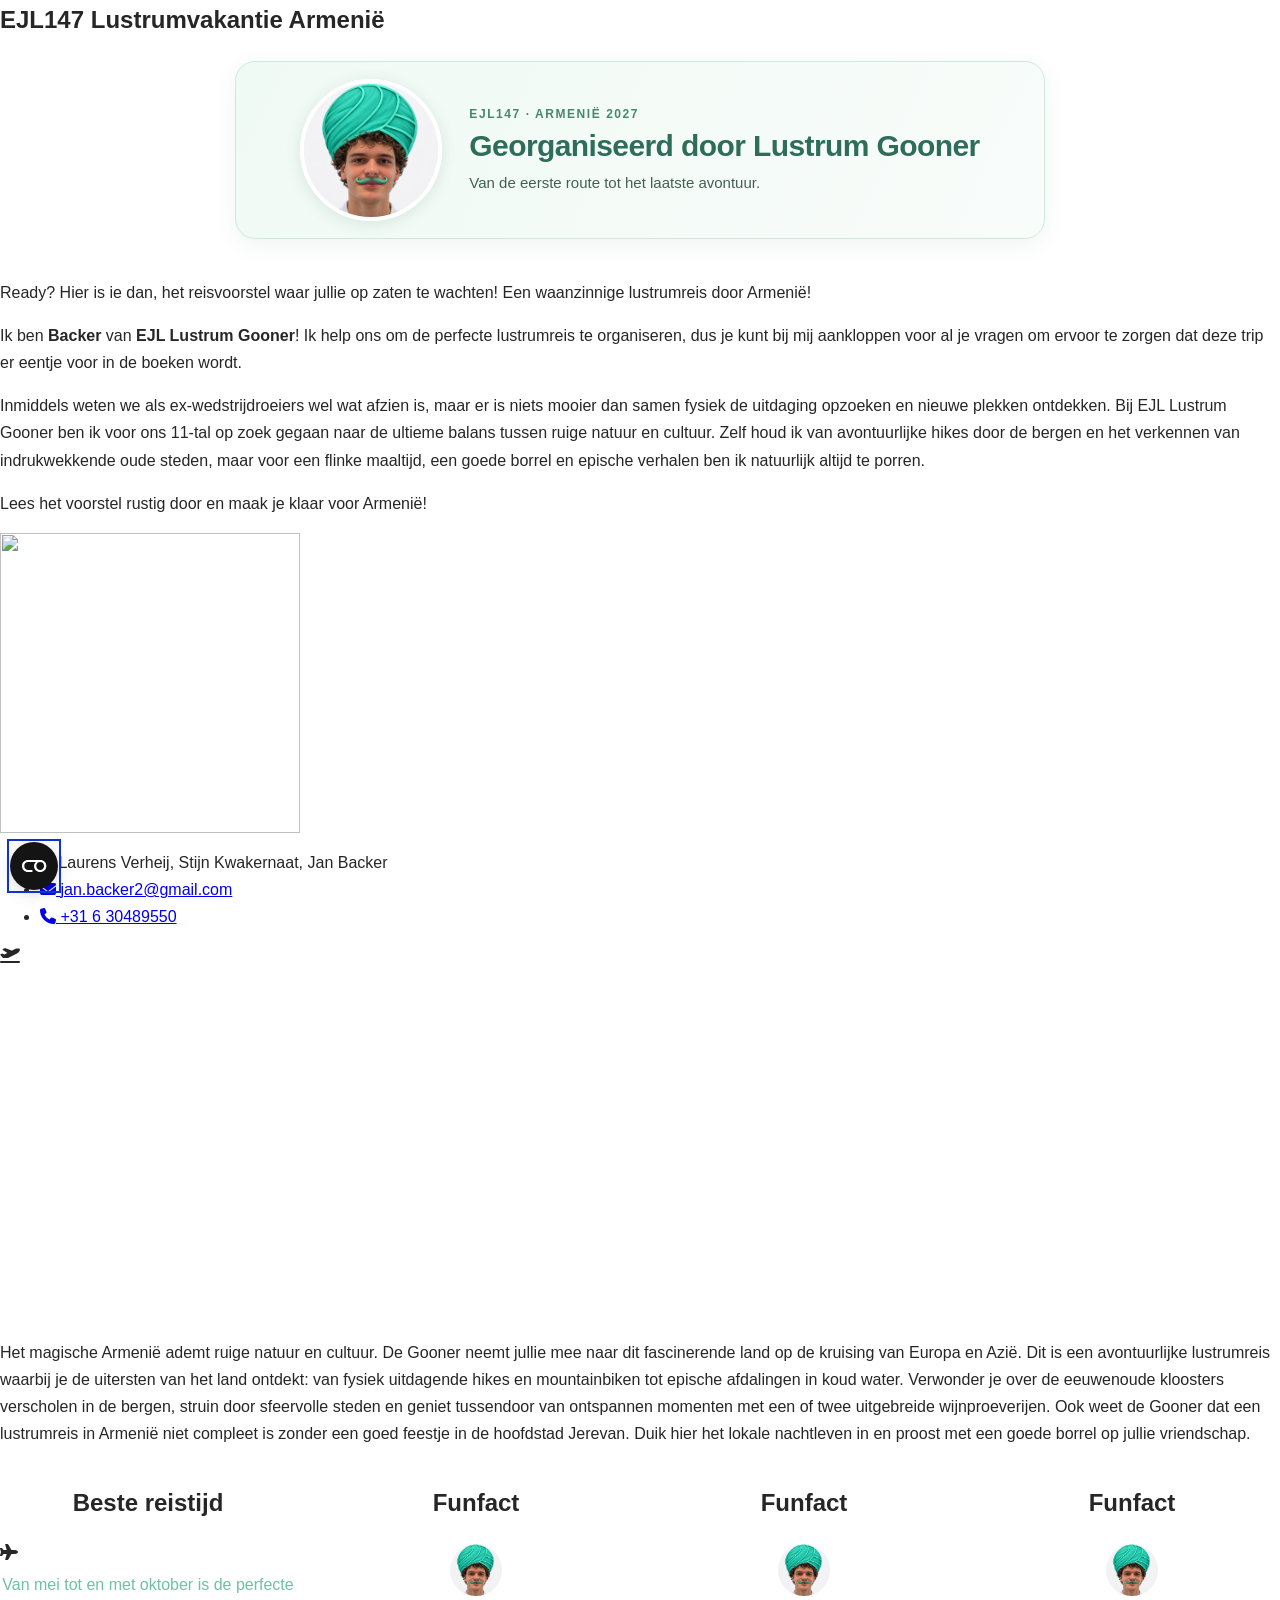
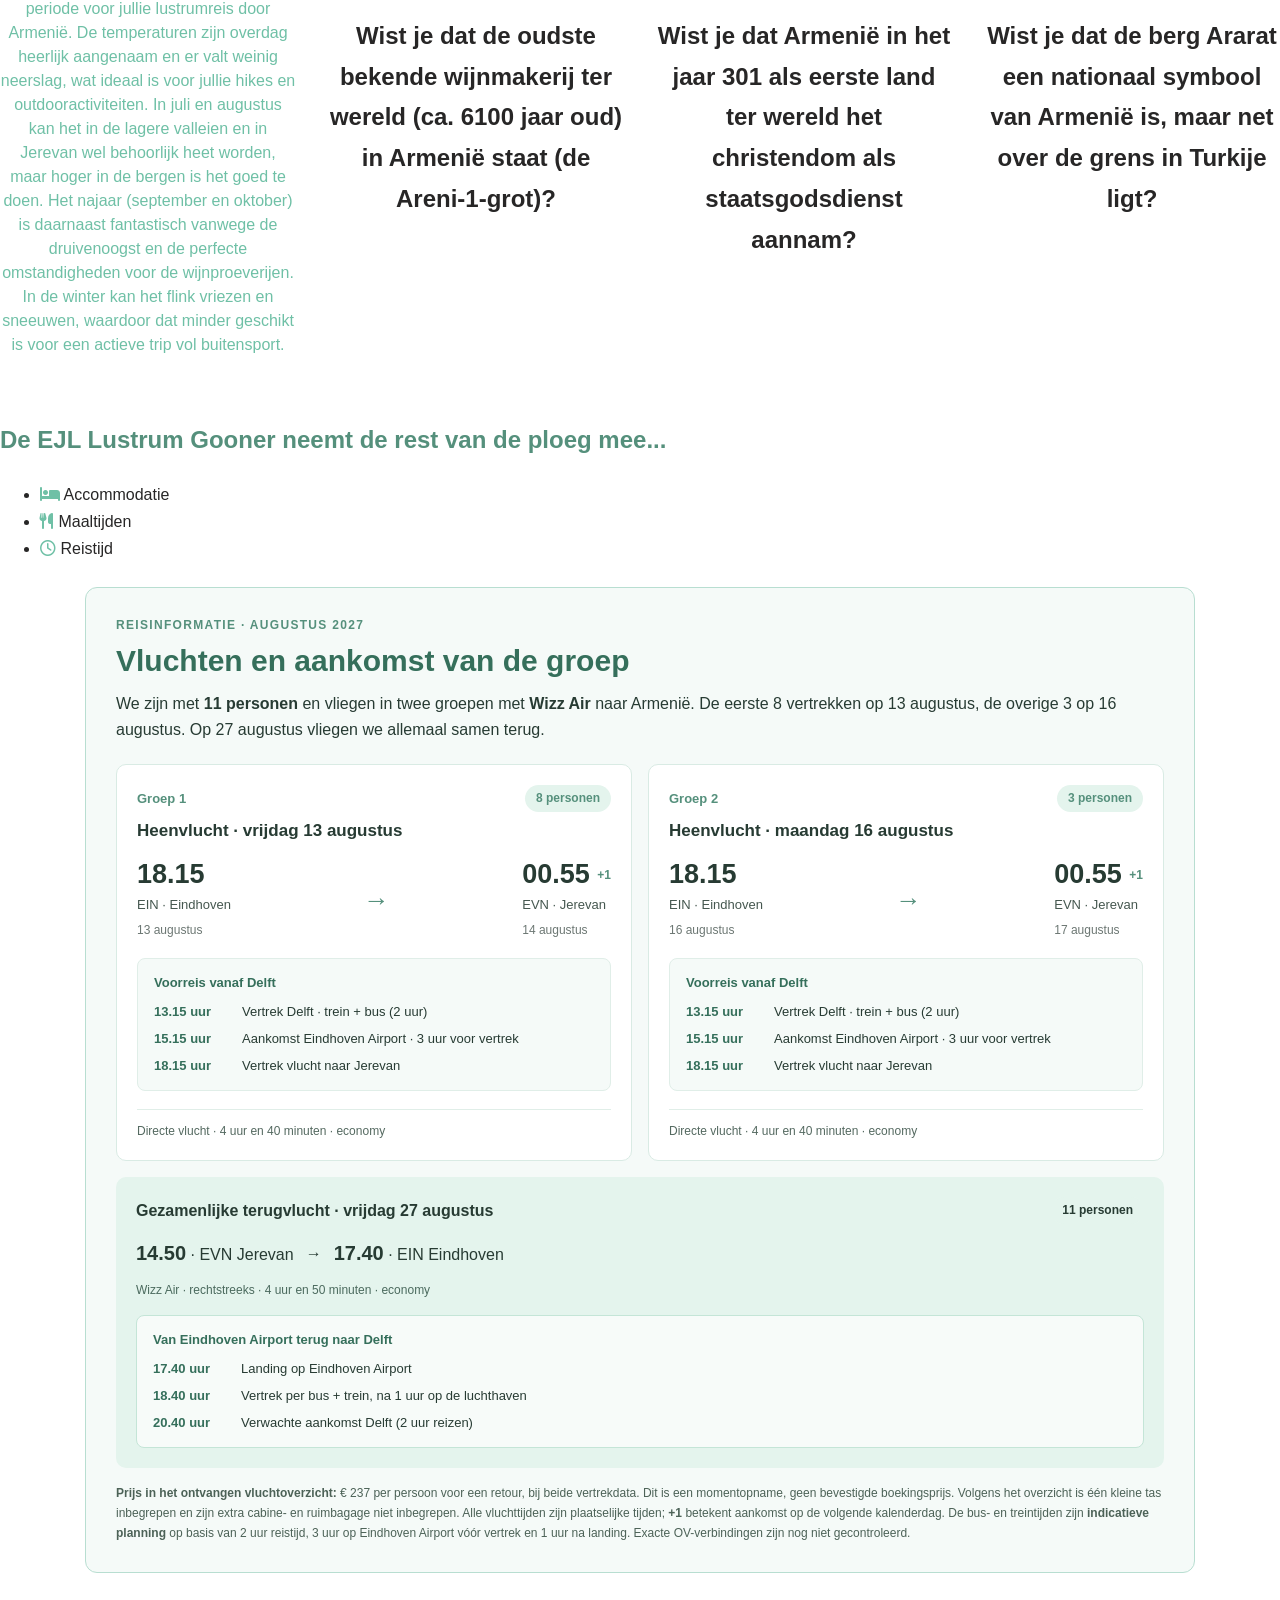
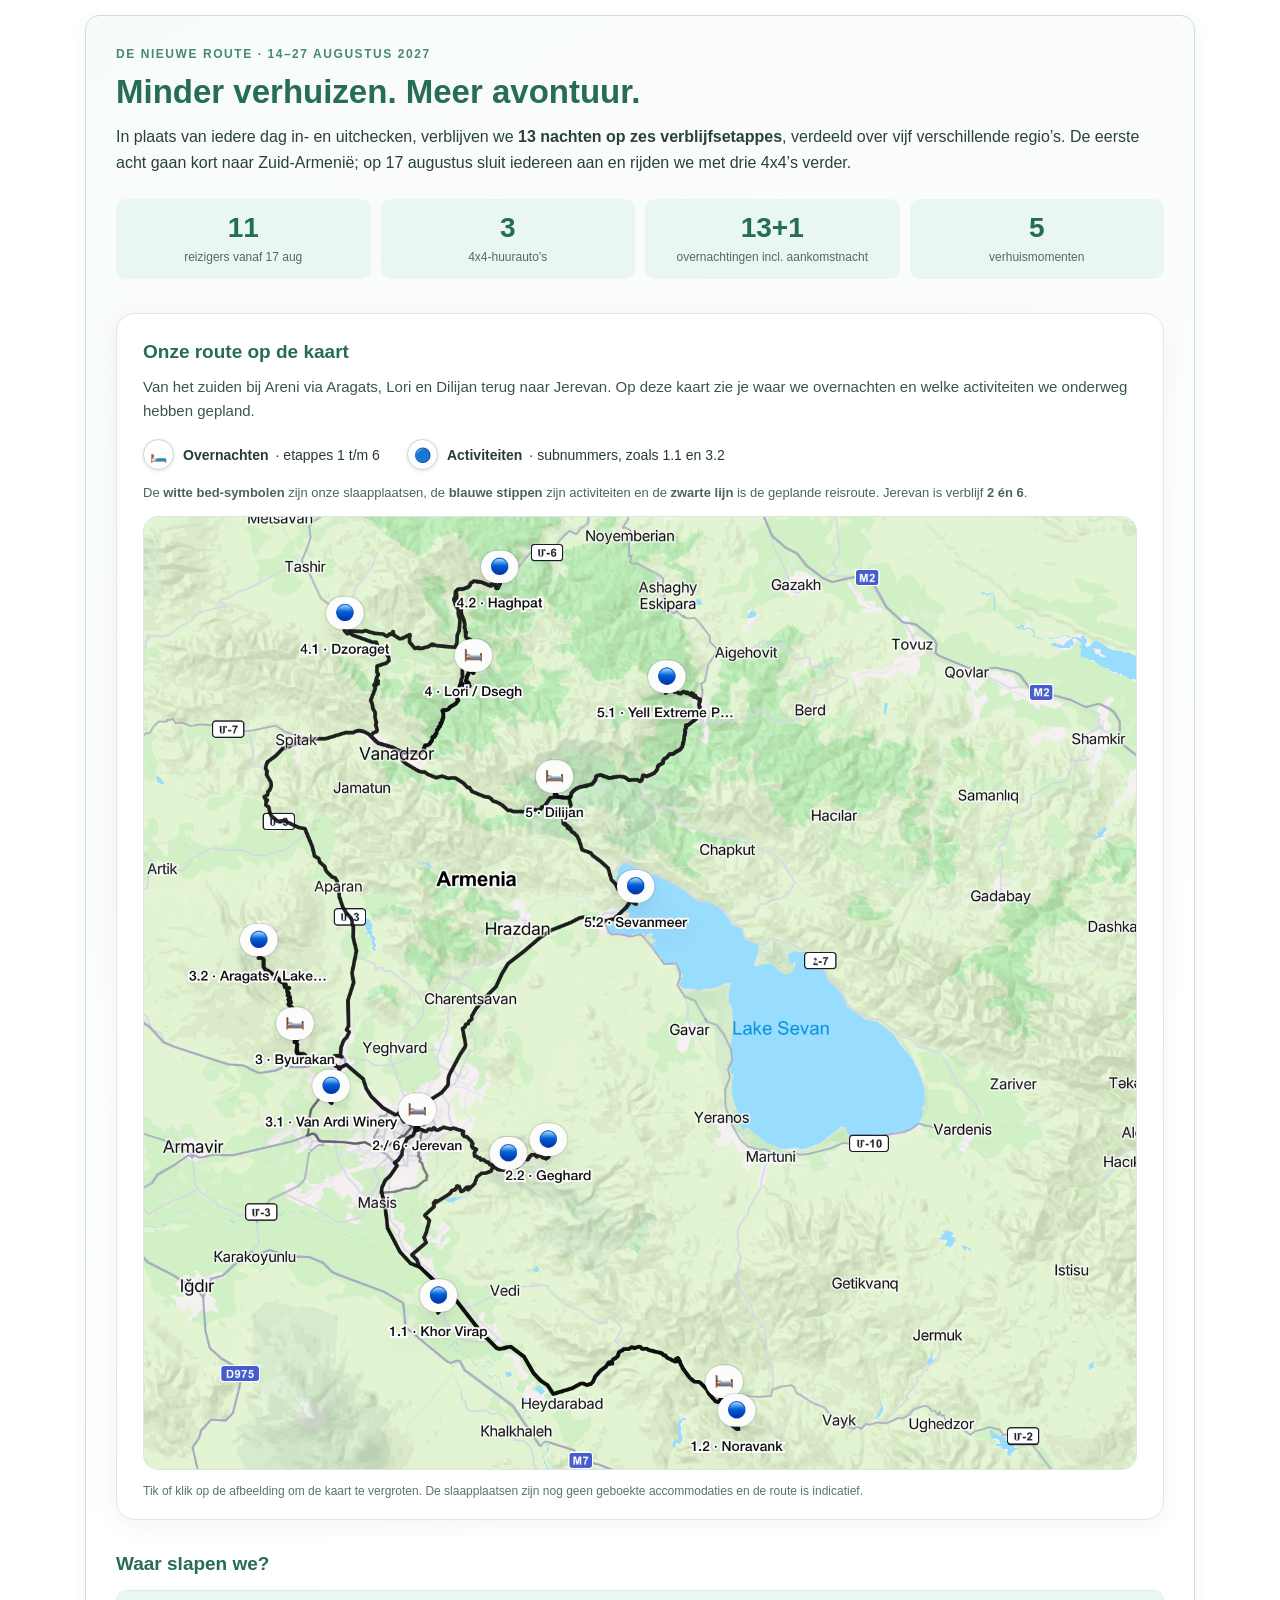
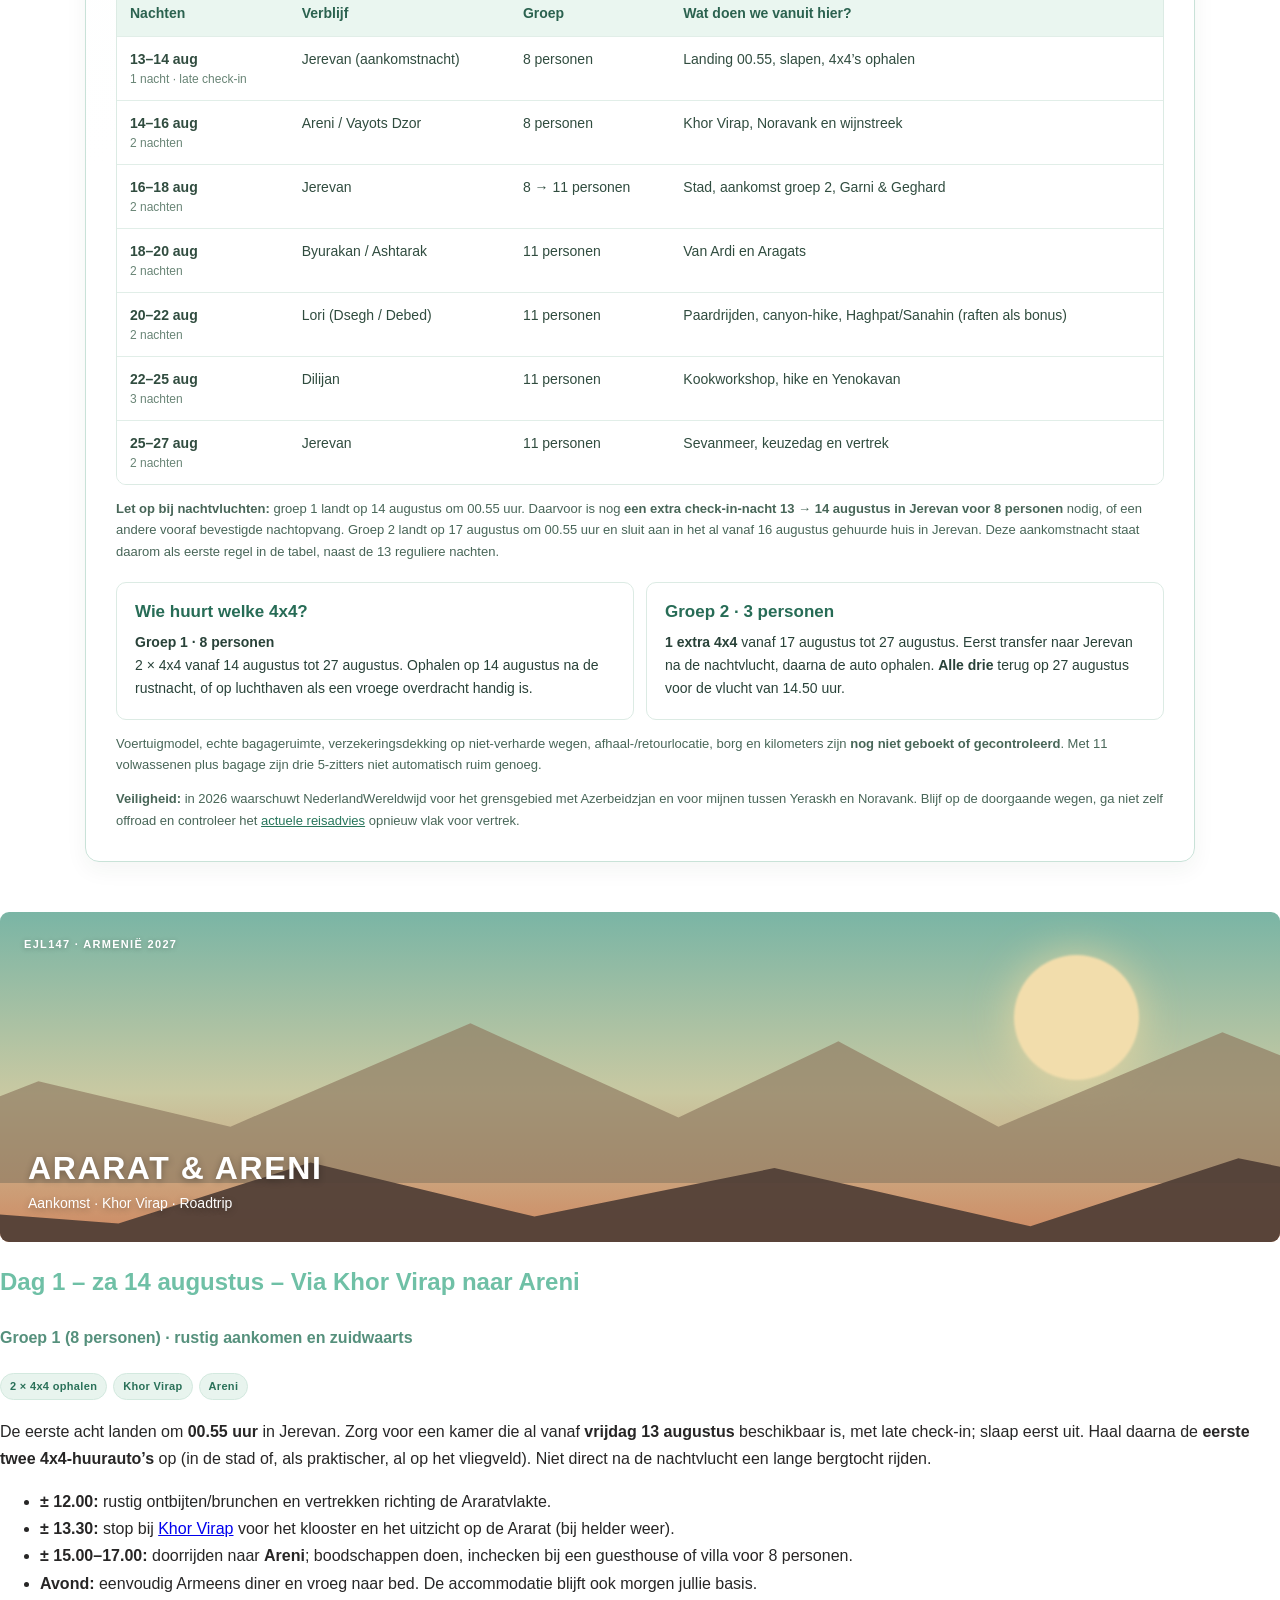
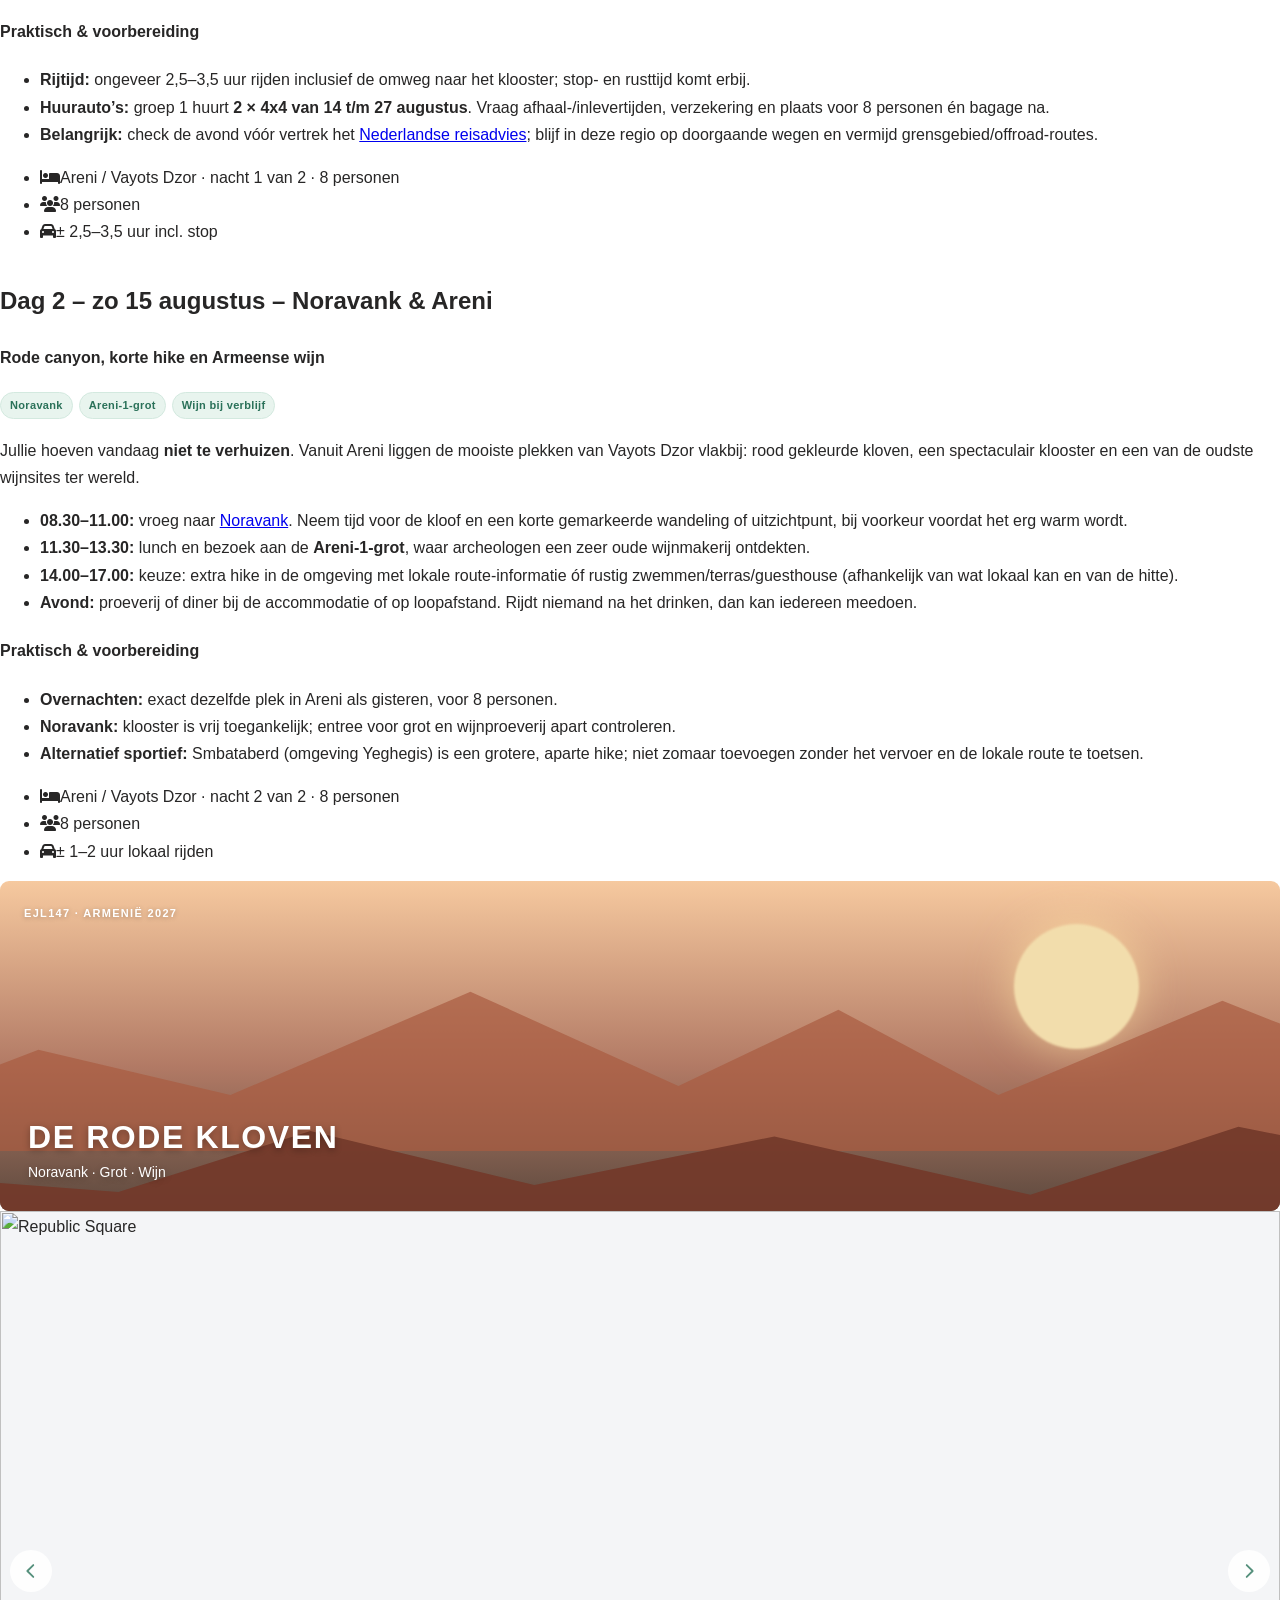
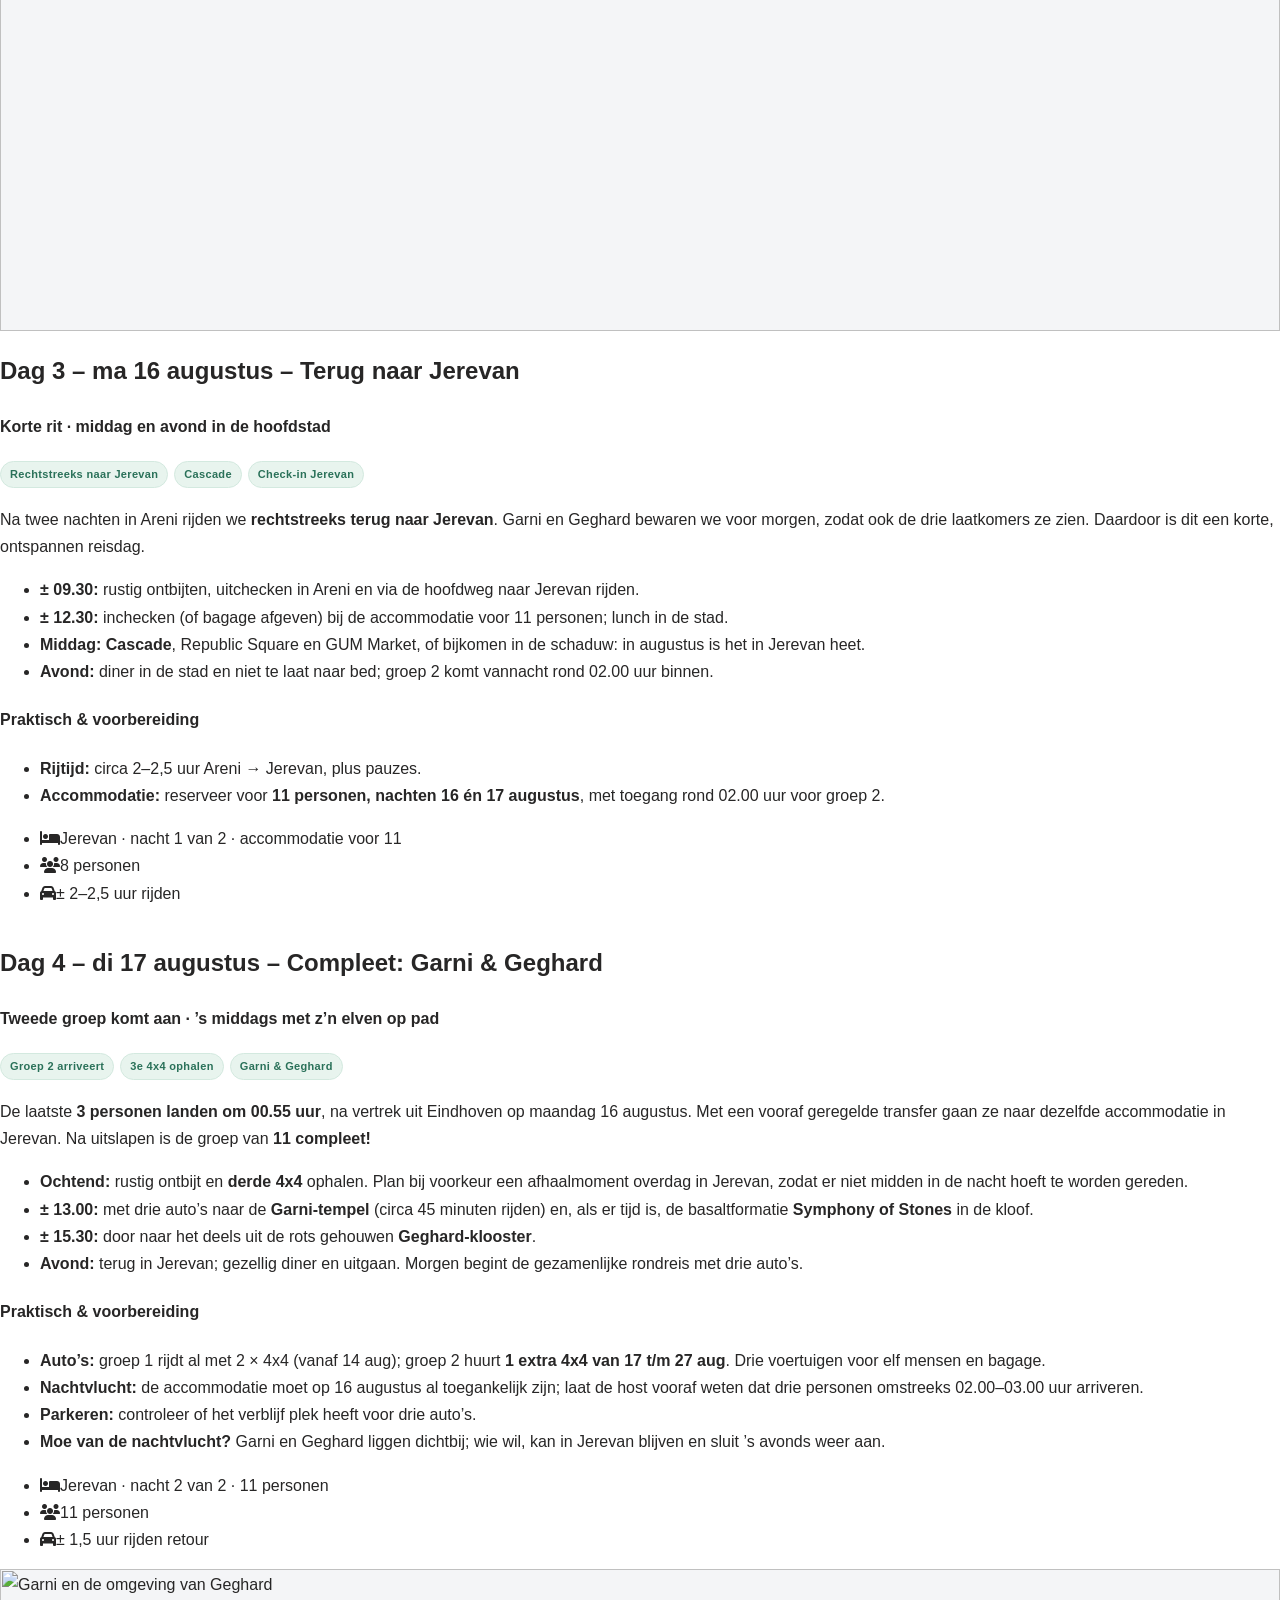
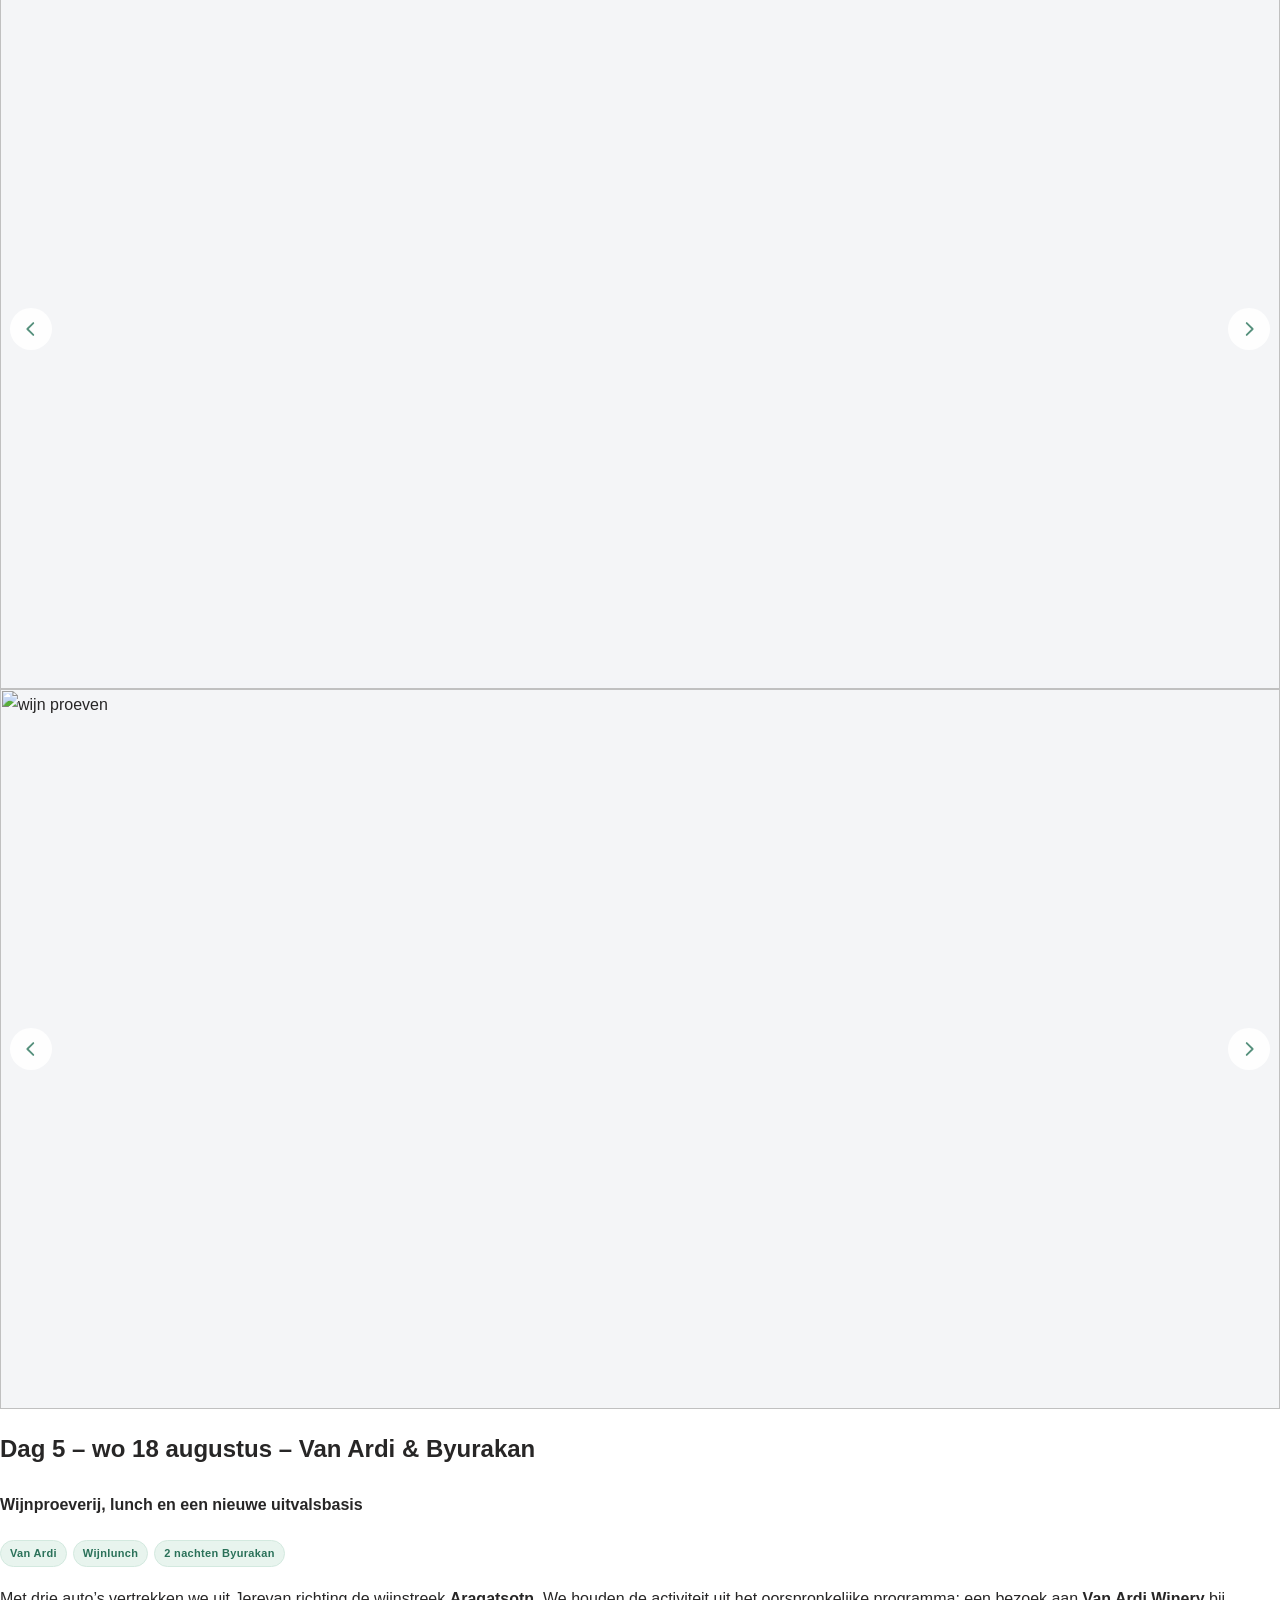
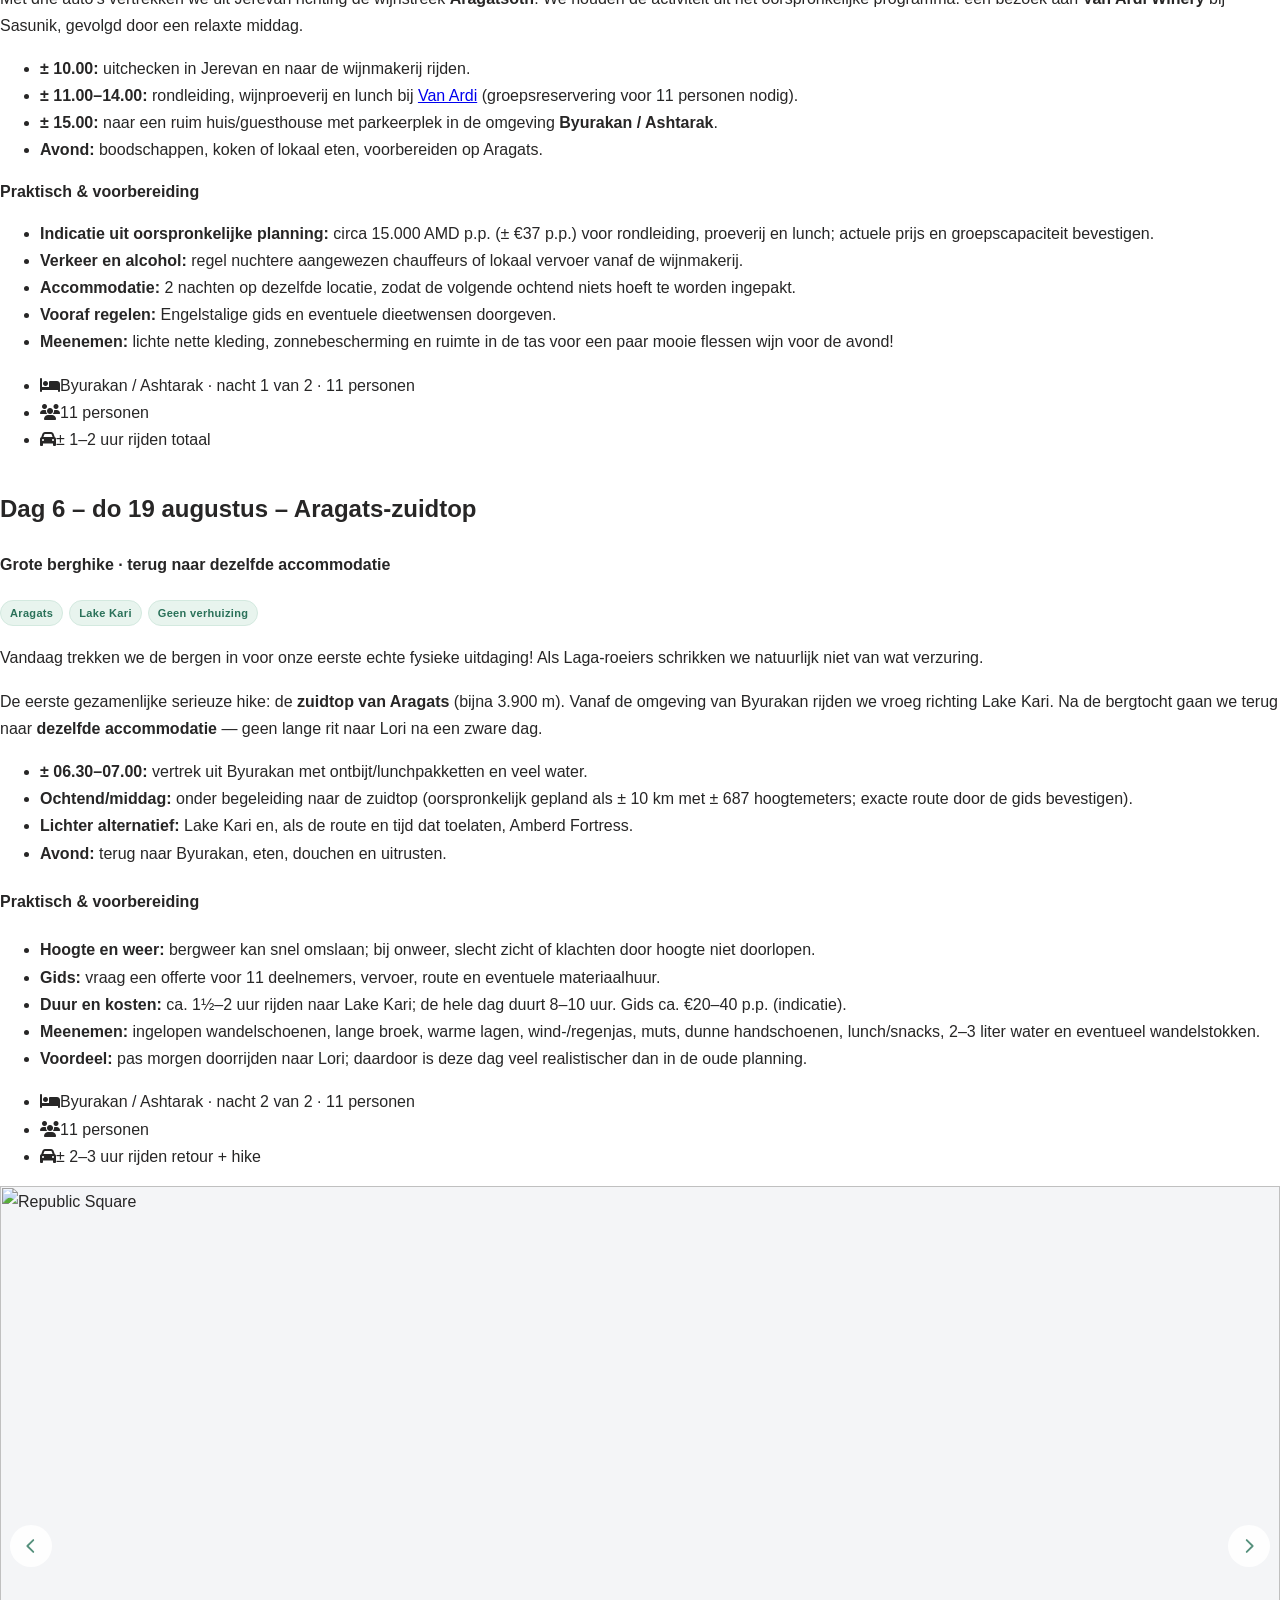
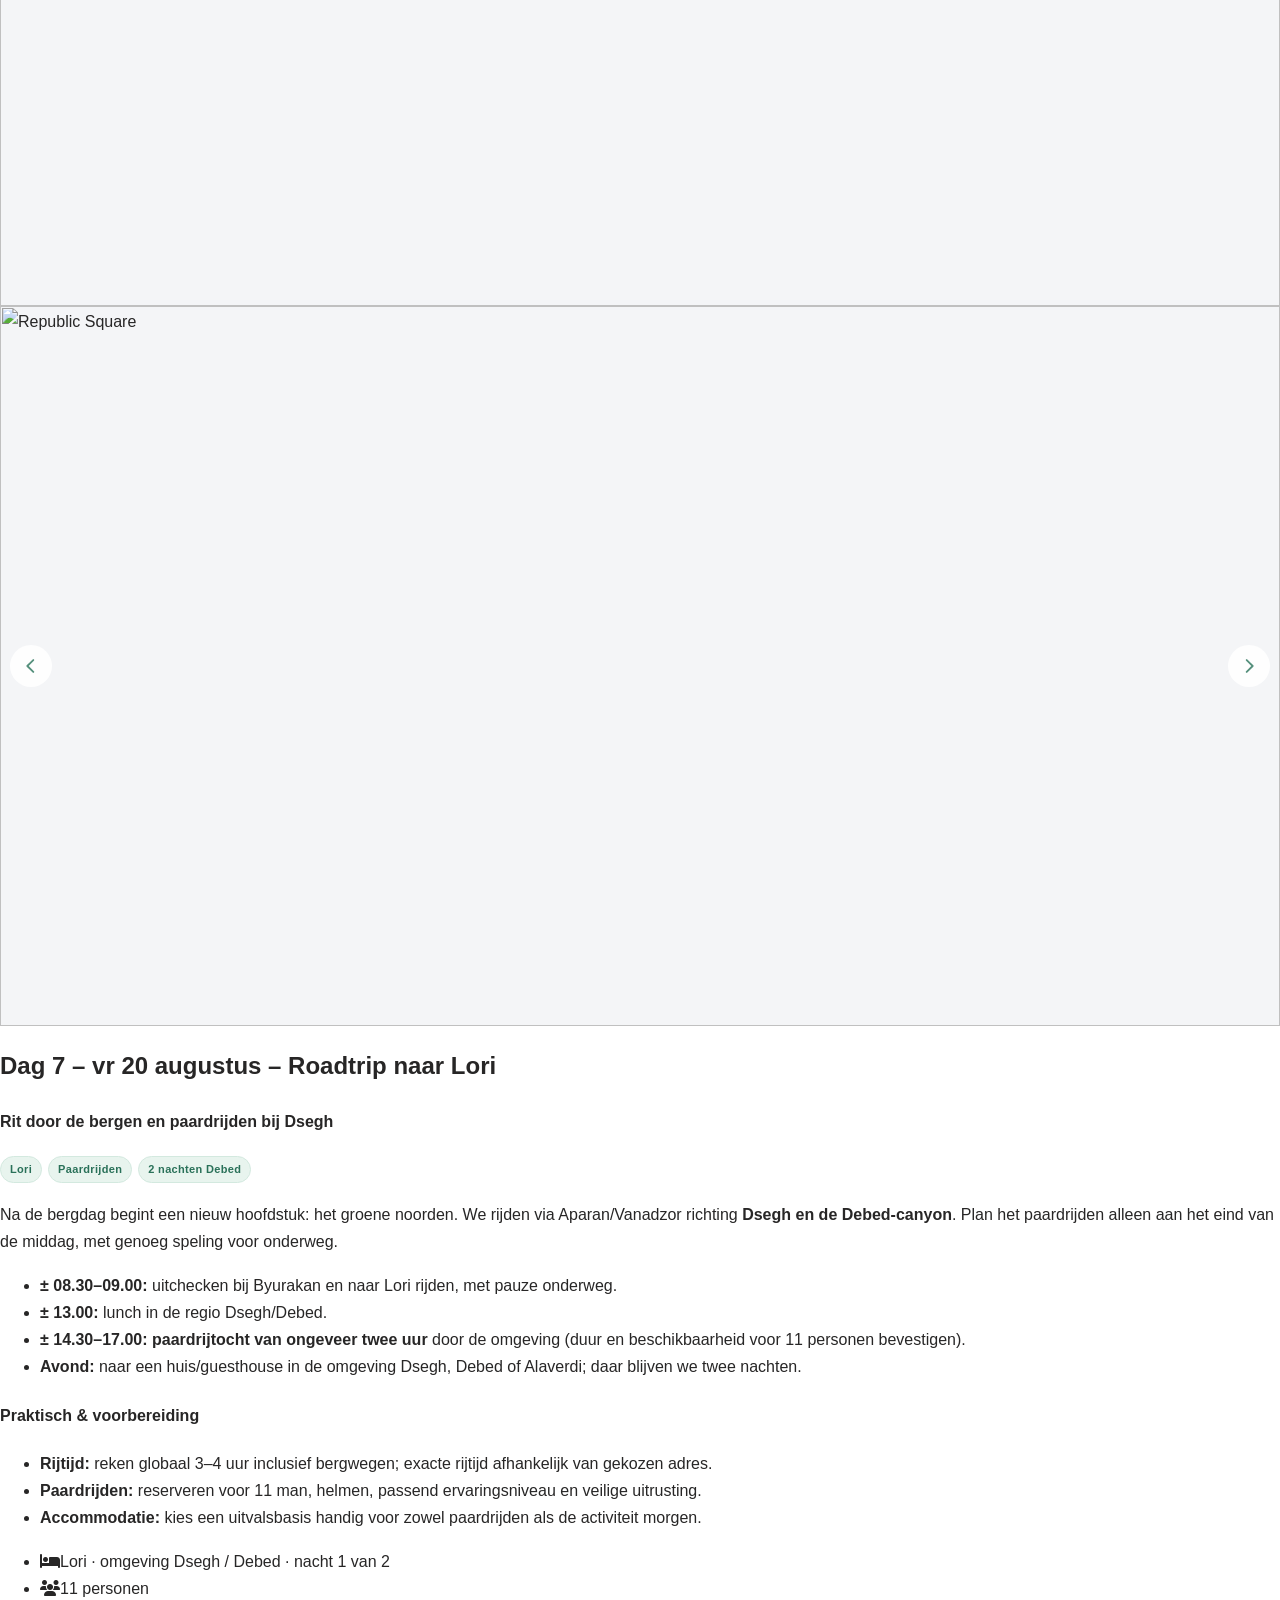
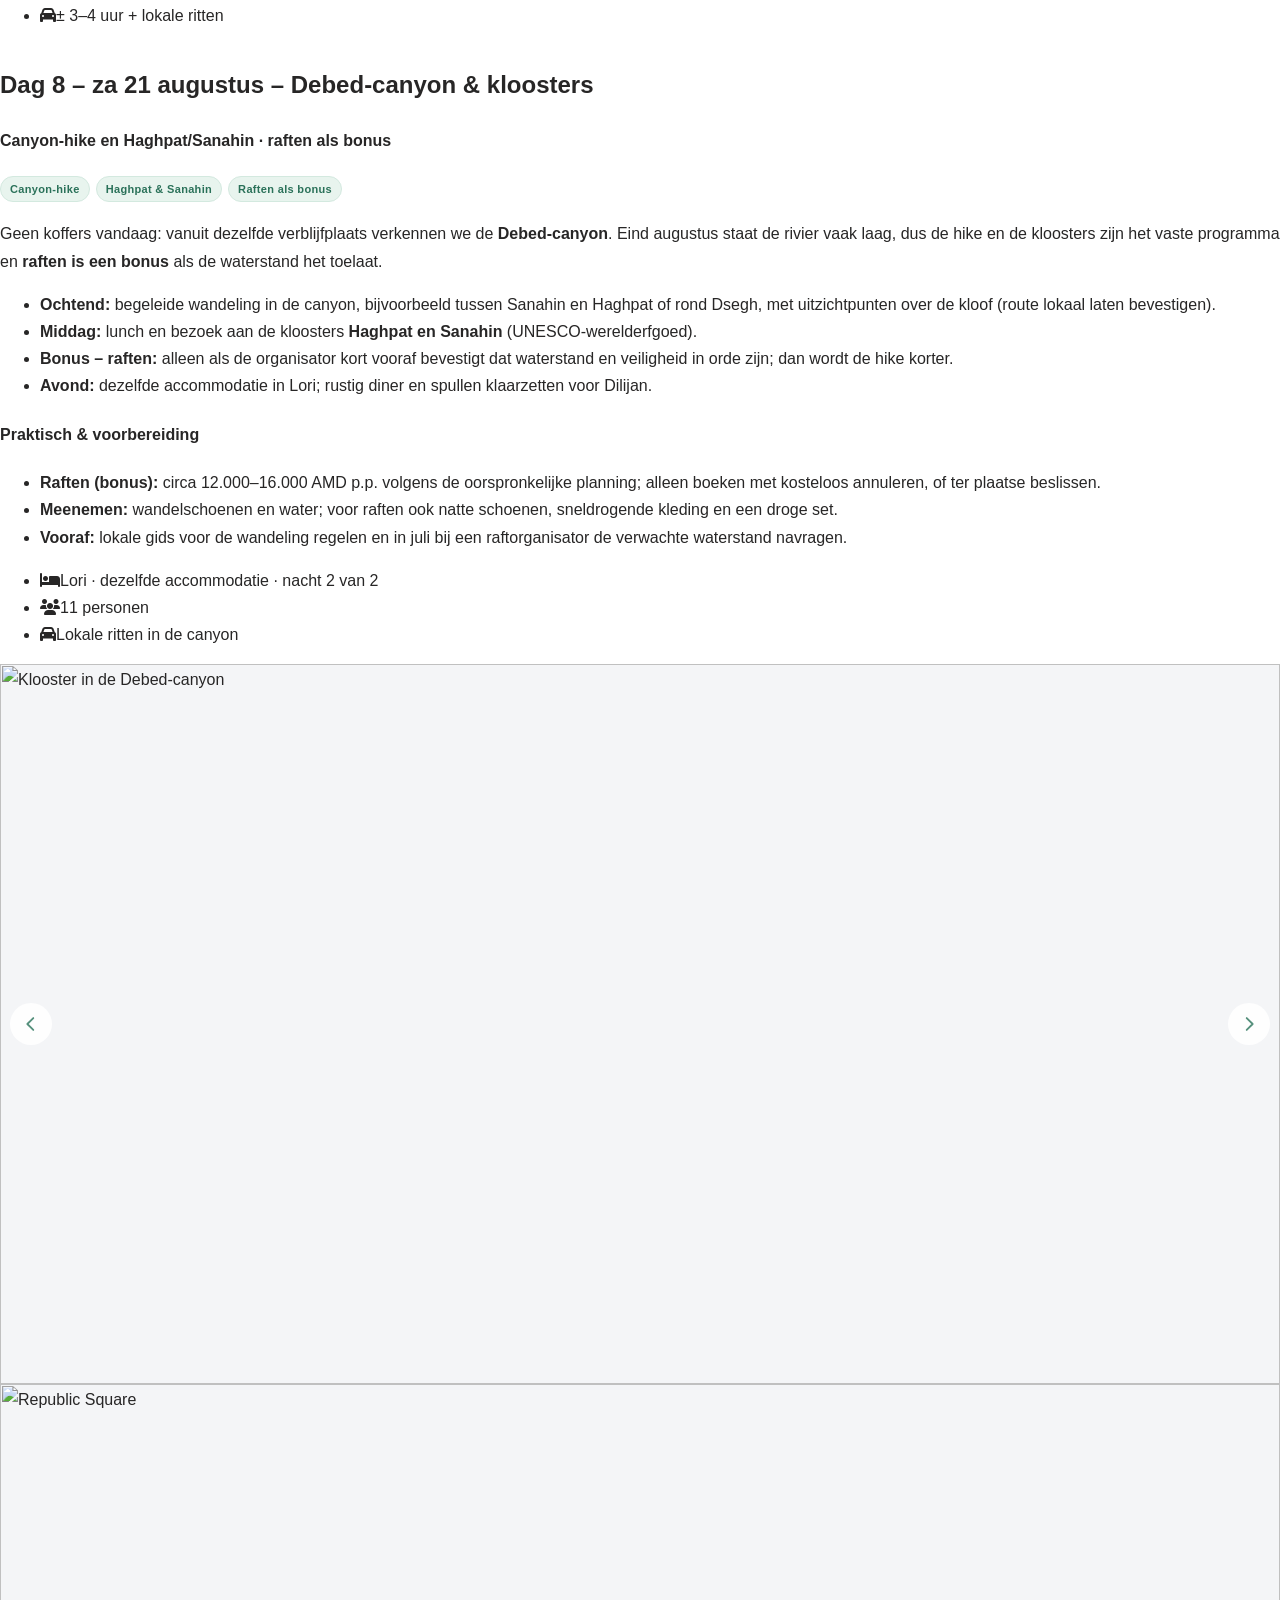
==== index.html @ d9818a85 "Route bijgewerkt: Garni/Geghard naar dag 4, raften als bonus - Dag 3 rechtstreeks Areni -> Jerevan; " ====
<html lang="nl-NL" prefix="og: https://ogp.me/ns#"><head>
	
	<meta charset="UTF-8">
	<meta name="viewport" content="width=device-width, initial-scale=1, minimum-scale=1">
	<link rel="profile" href="http://gmpg.org/xfn/11">
		
<link rel="stylesheet" href="https://cdnjs.cloudflare.com/ajax/libs/font-awesome/6.4.0/css/all.min.css">

<!-- Search Engine Optimization by Rank Math - https://rankmath.com/ -->
<title>EJL147 Lustrumvakantie Armenië 2027 | Reisprogramma</title>
<meta name="robots" content="follow, noindex">
<meta property="og:locale" content="nl_NL">
<meta property="og:type" content="article">
<meta property="og:title" content="EJL147 Lustrumvakantie Armenië 2027">
<meta property="og:description" content="Routeconcept Armenië augustus 2027: 3 vierwielaandrijvers, twee aankomstgroepen, minder verhuizingen en volop avontuur.">
<meta property="og:url" content="https://janbacker.github.io/EJL147-Lustrumvakantie/">
<meta property="og:site_name" content="Ploegvakantiegooner">
<meta property="og:updated_time" content="2026-11-03T16:13:02+00:00">
<meta property="og:image" content="https://janbacker.github.io/EJL147-Lustrumvakantie/lustrumgooner-portret.png">
<meta property="og:image:secure_url" content="https://janbacker.github.io/EJL147-Lustrumvakantie/lustrumgooner-portret.png">
<meta property="og:image:width" content="1254">
<meta property="og:image:height" content="1254">
<meta property="og:image:alt" content="Protected: 2027 EJL147 Armenië 14D – Leipe vakantie">
<meta property="og:image:type" content="image/png">
<meta property="article:published_time" content="2026-11-02T10:19:26+00:00">
<meta property="article:modified_time" content="2026-11-03T16:13:02+00:00">
<meta name="twitter:card" content="summary_large_image">
<meta name="twitter:title" content="EJL147 Lustrumvakantie Armenië 2027">
<meta name="twitter:description" content="Routeconcept Armenië augustus 2027: 3 vierwielaandrijvers, twee aankomstgroepen, minder verhuizingen en volop avontuur.">
<meta name="twitter:image" content="https://janbacker.github.io/EJL147-Lustrumvakantie/lustrumgooner-portret.png">
<meta name="twitter:label1" content="Time to read">
<meta name="twitter:data1" content="10 minutes">
<script type="text/javascript" charset="UTF-8" async="" src="https://consent.cookiebot.com/Scripts/widgetIcon.min.js"></script><script type="text/javascript" async="" src="https://cdn.jsdelivr.net/npm/meta-capi-param-builder-clientjs/dist/clientParamBuilder.bundle.js"></script><script type="text/javascript" charset="UTF-8" async="" src="https://consentcdn.cookiebot.com/consentconfig/7b51198d-d2d0-4533-9b4c-a9dbfe7e09b9/state.js"></script><script type="text/javascript" async="" src="https://analytics.tiktok.com/i18n/pixel/static/identify_3fd9fe73.js"></script><script type="text/javascript" async="" src="https://analytics.tiktok.com/i18n/pixel/static/main.MTljN2I3ZmUxOQ.js" data-id="CUD2N6JC77U7V3T8L5LG"></script><script type="text/javascript" async="" src="https://analytics.tiktok.com/i18n/pixel/static/main.MTljN2I3ZmUxOQ.js" data-id="CSFOATBC77U3K05HD3U0"></script><script async="true" src="https://tr.snapchat.com/config/nl/f583f3dc-e2e0-4926-b38b-521f1cf83f1e.js?v=3.63.0-2611051943" crossorigin="anonymous"></script><script async="" src="https://scripts.clarity.ms/0.8.77-beta/clarity.js"></script><script type="text/javascript" id="www-widgetapi-script" src="https://www.youtube.com/s/player/f5321ed3/www-widgetapi.vflset/www-widgetapi.js" async=""></script><script type="text/javascript" async="" src="https://analytics.tiktok.com/i18n/pixel/events.js?sdkid=CUD2N6JC77U7V3T8L5LG&amp;lib=ttq"></script><script type="text/javascript" async="" src="https://analytics.tiktok.com/i18n/pixel/events.js?sdkid=CSFOATBC77U3K05HD3U0&amp;lib=ttq"></script><script type="text/javascript" async="" src="https://sc-static.net/scevent.min.js"></script><script type="text/javascript" async="" src="https://consent.cookiebot.com/uc.js?cbid=7b51198d-d2d0-4533-9b4c-a9dbfe7e09b9&amp;implementation=gtm&amp;consentmode-dataredaction=dynamic" id="Cookiebot"></script><script type="text/javascript" async="" src="https://www.clarity.ms/tag/r625vlh7g5?ref=gtm"></script><script src="https://connect.facebook.net/signals/config/453907712437235?v=2.9.437&amp;r=stable&amp;domain=lustrumgooner.nl&amp;optin_meta_enabled_capi=true&amp;hme=4453c87d489b6902031c012cadd2731893cd69feb64fe8a61b339727247a7703&amp;ex_m=118%2C242%2C171%2C27%2C82%2C83%2C162%2C78%2C77%2C11%2C181%2C102%2C20%2C153%2C141%2C46%2C85%2C90%2C149%2C176%2C183%2C8%2C4%2C5%2C7%2C6%2C3%2C103%2C115%2C161%2C72%2C185%2C110%2C184%2C211%2C263%2C37%2C84%2C283%2C282%2C281%2C14%2C25%2C28%2C40%2C62%2C117%2C68%2C10%2C73%2C111%2C112%2C113%2C119%2C144%2C38%2C36%2C146%2C147%2C148%2C143%2C142%2C172%2C86%2C175%2C173%2C174%2C57%2C69%2C67%2C137%2C19%2C179%2C52%2C333%2C334%2C335%2C332%2C32%2C17%2C31%2C18%2C33%2C34%2C35%2C55%2C163%2C87%2C126%2C22%2C24%2C51%2C47%2C49%2C48%2C95%2C104%2C108%2C124%2C160%2C164%2C53%2C125%2C29%2C26%2C133%2C79%2C43%2C166%2C165%2C167%2C157%2C155%2C30%2C42%2C66%2C123%2C178%2C80%2C21%2C128%2C93%2C76%2C23%2C97%2C98%2C130%2C96%2C151%2C150%2C154%2C109%2C177%2C180%2C41%2C349%2C371%2C256%2C238%2C70%2C239%2C237%2C374%2C365%2C59%2C257%2C121%2C145%2C92%2C135%2C61%2C54%2C56%2C127%2C134%2C140%2C139%2C65%2C74%2C168%2C88%2C89%2C129%2C44%2C39%2C60%2C63%2C114%2C182%2C1%2C138%2C16%2C136%2C12%2C2%2C64%2C105%2C15%2C75%2C71%2C132%2C101%2C100%2C187%2C188%2C106%2C107%2C9%2C116%2C186%2C58%2C158%2C99%2C91%2C81%2C131%2C120%2C169%2C50%2C159%2C0%2C94%2C152%2C156%2C170%2C45%2C122%2C13%2C189" async=""></script><script type="text/javascript" async="" src="https://connect.facebook.net/en_US/fbevents.js"></script><script type="text/javascript" async="" src="https://www.googletagmanager.com/gtag/js?id=AW-613771754&amp;cx=c&amp;gtm=4e6b41"></script><script src="https://www.youtube.com/iframe_api"></script><script async="" src="https://www.googletagmanager.com/gtm.js?id=GTM-MC5TLPK"></script>
<!-- /Rank Math WordPress SEO plugin -->

<link rel="dns-prefetch" href="//www.googletagmanager.com">
<link rel="alternate" type="application/rss+xml" title="Lustrumgooner » Feed" href="https://lustrumgooner.nl/feed/">
<link rel="alternate" type="application/rss+xml" title="Lustrumgooner » Comments Feed" href="https://lustrumgooner.nl/comments/feed/">
<style id="wp-img-auto-sizes-contain-inline-css">
img:is([sizes=auto i],[sizes^="auto," i]){contain-intrinsic-size:3000px 1500px}
/*# sourceURL=wp-img-auto-sizes-contain-inline-css */
</style>
<link rel="stylesheet" id="hfe-widgets-style-css" href="https://lustrumguru.nl/wp-content/plugins/header-footer-elementor/inc/widgets-css/frontend.css?ver=2.9.5" media="all">
<style id="wp-emoji-styles-inline-css">

	img.wp-smiley, img.emoji {
		display: inline !important;
		border: none !important;
		box-shadow: none !important;
		height: 1em !important;
		width: 1em !important;
		margin: 0 0.07em !important;
		vertical-align: -0.1em !important;
		background: none !important;
		padding: 0 !important;
	}
/*# sourceURL=wp-emoji-styles-inline-css */
</style>
<style id="classic-theme-styles-inline-css">
/*! This file is auto-generated */
.wp-block-button__link{color:#fff;background-color:#32373c;border-radius:9999px;box-shadow:none;text-decoration:none;padding:calc(.667em + 2px) calc(1.333em + 2px);font-size:1.125em}.wp-block-file__button{background:#32373c;color:#fff;text-decoration:none}
/*# sourceURL=/wp-includes/css/classic-themes.min.css */
</style>
<style id="joinchat-button-style-inline-css">
.wp-block-joinchat-button{align-items:center;display:flex;flex-flow:row nowrap}.wp-block-joinchat-button.is-vertical{flex-direction:column}.wp-block-joinchat-button.is-vertical.is-content-justification-left{align-items:flex-start}.wp-block-joinchat-button.is-vertical.is-content-justification-center{align-items:center}.wp-block-joinchat-button.is-vertical.is-content-justification-right{align-items:flex-end}.wp-block-joinchat-button:not(.is-vertical).is-content-justification-left{justify-content:flex-start}.wp-block-joinchat-button:not(.is-vertical).is-content-justification-center{justify-content:center}.wp-block-joinchat-button:not(.is-vertical).is-content-justification-right{justify-content:flex-end}.wp-block-joinchat-button:not(.is-vertical).is-content-justification-space-between{justify-content:space-between}.wp-block-joinchat-button figure{align-items:center;display:flex;flex-direction:column;flex-shrink:0;margin:0;padding:0}.wp-block-joinchat-button figcaption{font:normal normal 400 .6em/2em var(--wp--preset--font-family--system-font,sans-serif);margin:0;padding:0}.wp-block-joinchat-button .joinchat-button__qr{background-color:#fff;box-sizing:content-box;display:block;height:200px;overflow:hidden;padding:10px;width:200px}.wp-block-joinchat-button .joinchat-button__qr canvas,.wp-block-joinchat-button .joinchat-button__qr img{display:block;margin:auto}.wp-block-joinchat-button .wp-block-buttons{flex:1 1 auto;margin:0;max-width:100%;min-width:0;width:100%}.wp-block-joinchat-button .wp-block-button.wp-block-button__width-25{min-width:25%;width:calc(25% - var(--wp--style--block-gap, .5em)*.75)}.wp-block-joinchat-button .wp-block-button.wp-block-button__width-50{min-width:50%;width:calc(50% - var(--wp--style--block-gap, .5em)*.5)}.wp-block-joinchat-button .wp-block-button.wp-block-button__width-75{min-width:75%;width:calc(75% - var(--wp--style--block-gap, .5em)*.25)}.wp-block-joinchat-button .wp-block-button.wp-block-button__width-100{min-width:100%;width:100%}.wp-block-joinchat-button .joinchat-button__link,.wp-block-joinchat-button .wp-block-button__link{align-items:center;display:inline-flex;flex-flow:row nowrap;justify-content:center;width:100%}.wp-block-joinchat-button .joinchat-button__link:before,.wp-block-joinchat-button .wp-block-button__link:before{background:transparent var(--joinchat-ico) no-repeat center;background-size:100%;content:"";display:block;height:1.5em;margin:-.75em .75em -.75em 0;width:1.5em}.wp-block-joinchat-button .joinchat-button__link{width:auto}.wp-block-joinchat-button:has(.joinchat-button__link){border:none!important;display:flex;flex-direction:column}@media (orientation:landscape)and (height >= 481px),(orientation:portrait)and (width >= 481px){.wp-block-joinchat-button.joinchat-button--qr-only .wp-block-buttons{display:none}}@media (orientation:landscape)and (height <= 480px),(width <= 480px){.wp-block-joinchat-button figure{display:none}}

/*# sourceURL=https://lustrumguru.nl/wp-content/plugins/creame-whatsapp-me/gutenberg/build/style-index.css */
</style>
<style id="global-styles-inline-css">
:root{--wp--preset--aspect-ratio--square: 1;--wp--preset--aspect-ratio--4-3: 4/3;--wp--preset--aspect-ratio--3-4: 3/4;--wp--preset--aspect-ratio--3-2: 3/2;--wp--preset--aspect-ratio--2-3: 2/3;--wp--preset--aspect-ratio--16-9: 16/9;--wp--preset--aspect-ratio--9-16: 9/16;--wp--preset--color--black: #000000;--wp--preset--color--cyan-bluish-gray: #abb8c3;--wp--preset--color--white: #ffffff;--wp--preset--color--pale-pink: #f78da7;--wp--preset--color--vivid-red: #cf2e2e;--wp--preset--color--luminous-vivid-orange: #ff6900;--wp--preset--color--luminous-vivid-amber: #fcb900;--wp--preset--color--light-green-cyan: #7bdcb5;--wp--preset--color--vivid-green-cyan: #00d084;--wp--preset--color--pale-cyan-blue: #8ed1fc;--wp--preset--color--vivid-cyan-blue: #0693e3;--wp--preset--color--vivid-purple: #9b51e0;--wp--preset--color--neve-link-color: var(--nv-primary-accent);--wp--preset--color--neve-link-hover-color: var(--nv-secondary-accent);--wp--preset--color--nv-site-bg: var(--nv-site-bg);--wp--preset--color--nv-light-bg: var(--nv-light-bg);--wp--preset--color--nv-dark-bg: var(--nv-dark-bg);--wp--preset--color--neve-text-color: var(--nv-text-color);--wp--preset--color--nv-text-dark-bg: var(--nv-text-dark-bg);--wp--preset--color--nv-c-1: var(--nv-c-1);--wp--preset--color--nv-c-2: var(--nv-c-2);--wp--preset--gradient--vivid-cyan-blue-to-vivid-purple: linear-gradient(135deg,rgb(6,147,227) 0%,rgb(155,81,224) 100%);--wp--preset--gradient--light-green-cyan-to-vivid-green-cyan: linear-gradient(135deg,rgb(122,220,180) 0%,rgb(0,208,130) 100%);--wp--preset--gradient--luminous-vivid-amber-to-luminous-vivid-orange: linear-gradient(135deg,rgb(252,185,0) 0%,rgb(255,105,0) 100%);--wp--preset--gradient--luminous-vivid-orange-to-vivid-red: linear-gradient(135deg,rgb(255,105,0) 0%,rgb(207,46,46) 100%);--wp--preset--gradient--very-light-gray-to-cyan-bluish-gray: linear-gradient(135deg,rgb(238,238,238) 0%,rgb(169,184,195) 100%);--wp--preset--gradient--cool-to-warm-spectrum: linear-gradient(135deg,rgb(74,234,220) 0%,rgb(151,120,209) 20%,rgb(207,42,186) 40%,rgb(238,44,130) 60%,rgb(251,105,98) 80%,rgb(254,248,76) 100%);--wp--preset--gradient--blush-light-purple: linear-gradient(135deg,rgb(255,206,236) 0%,rgb(152,150,240) 100%);--wp--preset--gradient--blush-bordeaux: linear-gradient(135deg,rgb(254,205,165) 0%,rgb(254,45,45) 50%,rgb(107,0,62) 100%);--wp--preset--gradient--luminous-dusk: linear-gradient(135deg,rgb(255,203,112) 0%,rgb(199,81,192) 50%,rgb(65,88,208) 100%);--wp--preset--gradient--pale-ocean: linear-gradient(135deg,rgb(255,245,203) 0%,rgb(182,227,212) 50%,rgb(51,167,181) 100%);--wp--preset--gradient--electric-grass: linear-gradient(135deg,rgb(202,248,128) 0%,rgb(113,206,126) 100%);--wp--preset--gradient--midnight: linear-gradient(135deg,rgb(2,3,129) 0%,rgb(40,116,252) 100%);--wp--preset--font-size--small: 13px;--wp--preset--font-size--medium: 20px;--wp--preset--font-size--large: 36px;--wp--preset--font-size--x-large: 42px;--wp--preset--spacing--20: 0.44rem;--wp--preset--spacing--30: 0.67rem;--wp--preset--spacing--40: 1rem;--wp--preset--spacing--50: 1.5rem;--wp--preset--spacing--60: 2.25rem;--wp--preset--spacing--70: 3.38rem;--wp--preset--spacing--80: 5.06rem;--wp--preset--shadow--natural: 6px 6px 9px rgba(0, 0, 0, 0.2);--wp--preset--shadow--deep: 12px 12px 50px rgba(0, 0, 0, 0.4);--wp--preset--shadow--sharp: 6px 6px 0px rgba(0, 0, 0, 0.2);--wp--preset--shadow--outlined: 6px 6px 0px -3px rgb(255, 255, 255), 6px 6px rgb(0, 0, 0);--wp--preset--shadow--crisp: 6px 6px 0px rgb(0, 0, 0);}.wp-block-button{--wp--preset--dimension--25: 25%;--wp--preset--dimension--50: 50%;--wp--preset--dimension--75: 75%;--wp--preset--dimension--100: 100%;}:where(body) { margin: 0; }:where(.is-layout-flex){gap: 0.5em;}:where(.is-layout-grid){gap: 0.5em;}body .is-layout-flex{display: flex;}.is-layout-flex{flex-wrap: wrap;align-items: center;}.is-layout-flex > :is(*, div){margin: 0;}body .is-layout-grid{display: grid;}.is-layout-grid > :is(*, div){margin: 0;}body{padding-top: 0px;padding-right: 0px;padding-bottom: 0px;padding-left: 0px;}:root :where(.wp-element-button, .wp-block-button__link){background-color: #32373c;border-width: 0;color: #fff;font-family: inherit;font-size: inherit;font-style: inherit;font-weight: inherit;letter-spacing: inherit;line-height: inherit;padding-top: calc(0.667em + 2px);padding-right: calc(1.333em + 2px);padding-bottom: calc(0.667em + 2px);padding-left: calc(1.333em + 2px);text-decoration: none;text-transform: inherit;}.has-black-color{color: var(--wp--preset--color--black) !important;}.has-cyan-bluish-gray-color{color: var(--wp--preset--color--cyan-bluish-gray) !important;}.has-white-color{color: var(--wp--preset--color--white) !important;}.has-pale-pink-color{color: var(--wp--preset--color--pale-pink) !important;}.has-vivid-red-color{color: var(--wp--preset--color--vivid-red) !important;}.has-luminous-vivid-orange-color{color: var(--wp--preset--color--luminous-vivid-orange) !important;}.has-luminous-vivid-amber-color{color: var(--wp--preset--color--luminous-vivid-amber) !important;}.has-light-green-cyan-color{color: var(--wp--preset--color--light-green-cyan) !important;}.has-vivid-green-cyan-color{color: var(--wp--preset--color--vivid-green-cyan) !important;}.has-pale-cyan-blue-color{color: var(--wp--preset--color--pale-cyan-blue) !important;}.has-vivid-cyan-blue-color{color: var(--wp--preset--color--vivid-cyan-blue) !important;}.has-vivid-purple-color{color: var(--wp--preset--color--vivid-purple) !important;}.has-neve-link-color-color{color: var(--wp--preset--color--neve-link-color) !important;}.has-neve-link-hover-color-color{color: var(--wp--preset--color--neve-link-hover-color) !important;}.has-nv-site-bg-color{color: var(--wp--preset--color--nv-site-bg) !important;}.has-nv-light-bg-color{color: var(--wp--preset--color--nv-light-bg) !important;}.has-nv-dark-bg-color{color: var(--wp--preset--color--nv-dark-bg) !important;}.has-neve-text-color-color{color: var(--wp--preset--color--neve-text-color) !important;}.has-nv-text-dark-bg-color{color: var(--wp--preset--color--nv-text-dark-bg) !important;}.has-nv-c-1-color{color: var(--wp--preset--color--nv-c-1) !important;}.has-nv-c-2-color{color: var(--wp--preset--color--nv-c-2) !important;}.has-black-background-color{background-color: var(--wp--preset--color--black) !important;}.has-cyan-bluish-gray-background-color{background-color: var(--wp--preset--color--cyan-bluish-gray) !important;}.has-white-background-color{background-color: var(--wp--preset--color--white) !important;}.has-pale-pink-background-color{background-color: var(--wp--preset--color--pale-pink) !important;}.has-vivid-red-background-color{background-color: var(--wp--preset--color--vivid-red) !important;}.has-luminous-vivid-orange-background-color{background-color: var(--wp--preset--color--luminous-vivid-orange) !important;}.has-luminous-vivid-amber-background-color{background-color: var(--wp--preset--color--luminous-vivid-amber) !important;}.has-light-green-cyan-background-color{background-color: var(--wp--preset--color--light-green-cyan) !important;}.has-vivid-green-cyan-background-color{background-color: var(--wp--preset--color--vivid-green-cyan) !important;}.has-pale-cyan-blue-background-color{background-color: var(--wp--preset--color--pale-cyan-blue) !important;}.has-vivid-cyan-blue-background-color{background-color: var(--wp--preset--color--vivid-cyan-blue) !important;}.has-vivid-purple-background-color{background-color: var(--wp--preset--color--vivid-purple) !important;}.has-neve-link-color-background-color{background-color: var(--wp--preset--color--neve-link-color) !important;}.has-neve-link-hover-color-background-color{background-color: var(--wp--preset--color--neve-link-hover-color) !important;}.has-nv-site-bg-background-color{background-color: var(--wp--preset--color--nv-site-bg) !important;}.has-nv-light-bg-background-color{background-color: var(--wp--preset--color--nv-light-bg) !important;}.has-nv-dark-bg-background-color{background-color: var(--wp--preset--color--nv-dark-bg) !important;}.has-neve-text-color-background-color{background-color: var(--wp--preset--color--neve-text-color) !important;}.has-nv-text-dark-bg-background-color{background-color: var(--wp--preset--color--nv-text-dark-bg) !important;}.has-nv-c-1-background-color{background-color: var(--wp--preset--color--nv-c-1) !important;}.has-nv-c-2-background-color{background-color: var(--wp--preset--color--nv-c-2) !important;}.has-black-border-color{border-color: var(--wp--preset--color--black) !important;}.has-cyan-bluish-gray-border-color{border-color: var(--wp--preset--color--cyan-bluish-gray) !important;}.has-white-border-color{border-color: var(--wp--preset--color--white) !important;}.has-pale-pink-border-color{border-color: var(--wp--preset--color--pale-pink) !important;}.has-vivid-red-border-color{border-color: var(--wp--preset--color--vivid-red) !important;}.has-luminous-vivid-orange-border-color{border-color: var(--wp--preset--color--luminous-vivid-orange) !important;}.has-luminous-vivid-amber-border-color{border-color: var(--wp--preset--color--luminous-vivid-amber) !important;}.has-light-green-cyan-border-color{border-color: var(--wp--preset--color--light-green-cyan) !important;}.has-vivid-green-cyan-border-color{border-color: var(--wp--preset--color--vivid-green-cyan) !important;}.has-pale-cyan-blue-border-color{border-color: var(--wp--preset--color--pale-cyan-blue) !important;}.has-vivid-cyan-blue-border-color{border-color: var(--wp--preset--color--vivid-cyan-blue) !important;}.has-vivid-purple-border-color{border-color: var(--wp--preset--color--vivid-purple) !important;}.has-neve-link-color-border-color{border-color: var(--wp--preset--color--neve-link-color) !important;}.has-neve-link-hover-color-border-color{border-color: var(--wp--preset--color--neve-link-hover-color) !important;}.has-nv-site-bg-border-color{border-color: var(--wp--preset--color--nv-site-bg) !important;}.has-nv-light-bg-border-color{border-color: var(--wp--preset--color--nv-light-bg) !important;}.has-nv-dark-bg-border-color{border-color: var(--wp--preset--color--nv-dark-bg) !important;}.has-neve-text-color-border-color{border-color: var(--wp--preset--color--neve-text-color) !important;}.has-nv-text-dark-bg-border-color{border-color: var(--wp--preset--color--nv-text-dark-bg) !important;}.has-nv-c-1-border-color{border-color: var(--wp--preset--color--nv-c-1) !important;}.has-nv-c-2-border-color{border-color: var(--wp--preset--color--nv-c-2) !important;}.has-vivid-cyan-blue-to-vivid-purple-gradient-background{background: var(--wp--preset--gradient--vivid-cyan-blue-to-vivid-purple) !important;}.has-light-green-cyan-to-vivid-green-cyan-gradient-background{background: var(--wp--preset--gradient--light-green-cyan-to-vivid-green-cyan) !important;}.has-luminous-vivid-amber-to-luminous-vivid-orange-gradient-background{background: var(--wp--preset--gradient--luminous-vivid-amber-to-luminous-vivid-orange) !important;}.has-luminous-vivid-orange-to-vivid-red-gradient-background{background: var(--wp--preset--gradient--luminous-vivid-orange-to-vivid-red) !important;}.has-very-light-gray-to-cyan-bluish-gray-gradient-background{background: var(--wp--preset--gradient--very-light-gray-to-cyan-bluish-gray) !important;}.has-cool-to-warm-spectrum-gradient-background{background: var(--wp--preset--gradient--cool-to-warm-spectrum) !important;}.has-blush-light-purple-gradient-background{background: var(--wp--preset--gradient--blush-light-purple) !important;}.has-blush-bordeaux-gradient-background{background: var(--wp--preset--gradient--blush-bordeaux) !important;}.has-luminous-dusk-gradient-background{background: var(--wp--preset--gradient--luminous-dusk) !important;}.has-pale-ocean-gradient-background{background: var(--wp--preset--gradient--pale-ocean) !important;}.has-electric-grass-gradient-background{background: var(--wp--preset--gradient--electric-grass) !important;}.has-midnight-gradient-background{background: var(--wp--preset--gradient--midnight) !important;}.has-small-font-size{font-size: var(--wp--preset--font-size--small) !important;}.has-medium-font-size{font-size: var(--wp--preset--font-size--medium) !important;}.has-large-font-size{font-size: var(--wp--preset--font-size--large) !important;}.has-x-large-font-size{font-size: var(--wp--preset--font-size--x-large) !important;}
:root :where(.wp-block-icon svg){width: 24px;}
:where(.wp-block-gallery.is-layout-flex){gap: var( --wp--style--gallery-gap-default, var( --gallery-block--gutter-size, var( --wp--style--block-gap, 0.5em ) ) );}:where(.wp-block-gallery.is-layout-grid){gap: var( --wp--style--gallery-gap-default, var( --gallery-block--gutter-size, var( --wp--style--block-gap, 0.5em ) ) );}
:where(.wp-block-latest-posts.is-layout-flex){gap: 1.25em;}:where(.wp-block-latest-posts.is-layout-grid){gap: 1.25em;}
:where(.wp-block-post-template.is-layout-flex){gap: 1.25em;}:where(.wp-block-post-template.is-layout-grid){gap: 1.25em;}
:where(.wp-block-term-template.is-layout-flex){gap: 1.25em;}:where(.wp-block-term-template.is-layout-grid){gap: 1.25em;}
:where(.wp-block-columns.is-layout-flex){gap: 2em;}:where(.wp-block-columns.is-layout-grid){gap: 2em;}
:root :where(.wp-block-pullquote){font-size: 1.5em;line-height: 1.6;}
:where(.wp-block-joinchat-button.is-layout-flex){gap: 10px;}:where(.wp-block-joinchat-button.is-layout-grid){gap: 10px;}
/*# sourceURL=global-styles-inline-css */
</style>
<link rel="stylesheet" id="hfe-style-css" href="https://lustrumguru.nl/wp-content/plugins/header-footer-elementor/assets/css/header-footer-elementor.css?ver=2.9.5" media="all">
<link rel="stylesheet" id="elementor-icons-css" href="https://lustrumguru.nl/wp-content/plugins/elementor/assets/lib/eicons/css/elementor-icons.min.css?ver=5.54.0" media="all">
<link rel="stylesheet" id="elementor-frontend-css" href="https://lustrumguru.nl/wp-content/plugins/elementor/assets/css/frontend.min.css?ver=4.3.6" media="all">
<link rel="stylesheet" id="widget-heading-css" href="https://lustrumguru.nl/wp-content/plugins/elementor/assets/css/widget-heading.min.css?ver=4.3.6" media="all">
<link rel="stylesheet" id="widget-divider-css" href="https://lustrumguru.nl/wp-content/plugins/elementor/assets/css/widget-divider.min.css?ver=4.3.6" media="all">
<link rel="stylesheet" id="widget-image-css" href="https://lustrumguru.nl/wp-content/plugins/elementor/assets/css/widget-image.min.css?ver=4.3.6" media="all">
<link rel="stylesheet" id="widget-icon-list-css" href="https://lustrumguru.nl/wp-content/plugins/elementor/assets/css/widget-icon-list.min.css?ver=4.3.6" media="all">
<link rel="stylesheet" id="e-animation-slideInUp-css" href="https://lustrumguru.nl/wp-content/plugins/elementor/assets/lib/animations/styles/slideInUp.min.css?ver=4.3.6" media="all">
<link rel="stylesheet" id="widget-video-css" href="https://lustrumguru.nl/wp-content/plugins/elementor/assets/css/widget-video.min.css?ver=4.3.6" media="all">
<link rel="stylesheet" id="widget-spacer-css" href="https://lustrumguru.nl/wp-content/plugins/elementor/assets/css/widget-spacer.min.css?ver=4.3.6" media="all">
<link rel="stylesheet" id="swiper-css" href="https://lustrumguru.nl/wp-content/plugins/elementor/assets/lib/swiper/v8/css/swiper.min.css?ver=8.4.5" media="all">
<link rel="stylesheet" id="e-swiper-css" href="https://lustrumguru.nl/wp-content/plugins/elementor/assets/css/conditionals/e-swiper.min.css?ver=4.3.6" media="all">
<link rel="stylesheet" id="widget-image-carousel-css" href="https://lustrumguru.nl/wp-content/plugins/elementor/assets/css/widget-image-carousel.min.css?ver=4.3.6" media="all">
<link rel="stylesheet" id="widget-price-table-css" href="https://lustrumguru.nl/wp-content/plugins/elementor-pro/assets/css/widget-price-table.min.css?ver=4.3.3" media="all">
<link rel="stylesheet" id="e-ribbon-css" href="https://lustrumguru.nl/wp-content/plugins/elementor-pro/assets/css/conditionals/ribbon.min.css?ver=4.3.3" media="all">
<link rel="stylesheet" id="widget-social-icons-css" href="https://lustrumguru.nl/wp-content/plugins/elementor/assets/css/widget-social-icons.min.css?ver=4.3.6" media="all">
<link rel="stylesheet" id="e-apple-webkit-css" href="https://lustrumguru.nl/wp-content/plugins/elementor/assets/css/conditionals/apple-webkit.min.css?ver=4.3.6" media="all">
<link rel="stylesheet" id="elementor-post-107188-css" href="https://lustrumguru.nl/wp-content/uploads/elementor/css/post-107188.css?ver=1793958496" media="all">
<link rel="stylesheet" id="elementor-post-4125-css" href="https://lustrumguru.nl/wp-content/uploads/elementor/css/post-4125.css?ver=1793891121" media="all">
<link rel="stylesheet" id="grw-public-main-css-css" href="https://lustrumguru.nl/wp-content/plugins/widget-google-reviews/assets/7.2/css/public-main.css" media="all">
<link rel="stylesheet" id="neve-style-css" href="https://lustrumguru.nl/wp-content/themes/neve/style-main-new.min.css?ver=3.8.16" media="all">
<style id="neve-style-inline-css">
.nv-meta-list li.meta:not(:last-child):after { content:"/" }.nv-meta-list .no-mobile{
			display:none;
		}.nv-meta-list li.last::after{
			content: ""!important;
		}@media (min-width: 769px) {
			.nv-meta-list .no-mobile {
				display: inline-block;
			}
			.nv-meta-list li.last:not(:last-child)::after {
		 		content: "/" !important;
			}
		}
 :root{ --container: 748px;--postwidth:100%; --primarybtnbg: #0366d6; --primarybtnhoverbg: #0366d6; --primarybtncolor: #ffffff; --secondarybtncolor: var(--nv-primary-accent); --primarybtnhovercolor: #ffffff; --secondarybtnhovercolor: var(--nv-primary-accent);--primarybtnborderradius:3px;--secondarybtnborderradius:3px;--primarybtnborderwidth:1px;--secondarybtnborderwidth:3px;--btnpadding:13px 15px;--primarybtnpadding:calc(13px - 1px) calc(15px - 1px);--secondarybtnpadding:calc(13px - 3px) calc(15px - 3px); --bodyfontfamily: Arial,Helvetica,sans-serif; --bodyfontsize: 15px; --bodylineheight: 1.6; --bodyletterspacing: 0px; --bodyfontweight: 400; --h1fontsize: 36px; --h1fontweight: 700; --h1lineheight: 1.2; --h1letterspacing: 0px; --h1texttransform: none; --h2fontsize: 28px; --h2fontweight: 700; --h2lineheight: 1.3; --h2letterspacing: 0px; --h2texttransform: none; --h3fontsize: 24px; --h3fontweight: 700; --h3lineheight: 1.4; --h3letterspacing: 0px; --h3texttransform: none; --h4fontsize: 20px; --h4fontweight: 700; --h4lineheight: 1.6; --h4letterspacing: 0px; --h4texttransform: none; --h5fontsize: 16px; --h5fontweight: 700; --h5lineheight: 1.6; --h5letterspacing: 0px; --h5texttransform: none; --h6fontsize: 14px; --h6fontweight: 700; --h6lineheight: 1.6; --h6letterspacing: 0px; --h6texttransform: none;--formfieldborderwidth:2px;--formfieldborderradius:3px; --formfieldbgcolor: var(--nv-site-bg); --formfieldbordercolor: #dddddd; --formfieldcolor: var(--nv-text-color);--formfieldpadding:10px 12px; } .has-neve-button-color-color{ color: #0366d6!important; } .has-neve-button-color-background-color{ background-color: #0366d6!important; } .single-post-container .alignfull > [class*="__inner-container"], .single-post-container .alignwide > [class*="__inner-container"]{ max-width:718px } .nv-meta-list{ --avatarsize: 20px; } .single .nv-meta-list{ --avatarsize: 20px; } .nv-post-cover{ --height: 250px;--padding:40px 15px;--justify: flex-start; --textalign: left; --valign: center; } .nv-post-cover .nv-title-meta-wrap, .nv-page-title-wrap, .entry-header{ --textalign: left; } .nv-is-boxed.nv-title-meta-wrap{ --padding:40px 15px; --bgcolor: var(--nv-dark-bg); } .nv-overlay{ --opacity: 50; --blendmode: normal; } .nv-is-boxed.nv-comments-wrap{ --padding:20px; } .nv-is-boxed.comment-respond{ --padding:20px; } .single:not(.single-product), .page{ --c-vspace:0 0 0 0;; } .global-styled{ --bgcolor: var(--nv-site-bg); } .header-top{ --rowbcolor: var(--nv-light-bg); --color: var(--nv-text-color); --bgcolor: var(--nv-site-bg); } .header-main{ --rowbcolor: var(--nv-light-bg); --color: var(--nv-text-color);--bgimage:none;--bgoverlayopacity:0.4; } .header-bottom{ --rowbcolor: var(--nv-light-bg); --color: var(--nv-text-color); --bgcolor: var(--nv-site-bg); } .header-menu-sidebar-bg{ --justify: flex-start; --textalign: left;--flexg: 1;--wrapdropdownwidth: auto; --color: var(--nv-text-color); --bgcolor: var(--nv-site-bg); } .header-menu-sidebar{ width: 360px; } .builder-item--logo{ --maxwidth: 120px; --fs: 24px;--padding:10px 0;--margin:0; --textalign: left;--justify: flex-start; } .builder-item--nav-icon,.header-menu-sidebar .close-sidebar-panel .navbar-toggle{ --borderradius:0; } .builder-item--nav-icon{ --label-margin:0 5px 0 0;;--padding:10px 15px;--margin:0; } .builder-item--primary-menu{ --color: #6fc0a6; --hovercolor: #3a6054; --hovertextcolor: var(--nv-text-color); --activecolor: #6fc0a6; --spacing: 20px; --height: 25px;--padding:0;--margin:0; --fontfamily: Arial,Helvetica,sans-serif; --fontsize: 1em; --lineheight: 1.6em; --letterspacing: 0px; --fontweight: 800; --texttransform: none; --iconsize: 1em; } .hfg-is-group.has-primary-menu .inherit-ff{ --inheritedff: Arial, Helvetica, sans-serif; --inheritedfw: 800; } .footer-top-inner .row{ grid-template-columns:1fr 1fr 1fr; --valign: flex-start; } .footer-top{ --rowbcolor: var(--nv-light-bg); --color: var(--nv-text-color); --bgcolor: var(--nv-site-bg); } .footer-main-inner .row{ grid-template-columns:1fr 1fr 1fr; --valign: flex-start; } .footer-main{ --rowbcolor: var(--nv-light-bg); --color: var(--nv-text-color); --bgcolor: var(--nv-site-bg); } .footer-bottom-inner .row{ grid-template-columns:1fr 1fr 1fr; --valign: flex-start; } .footer-bottom{ --rowbcolor: var(--nv-light-bg); --color: var(--nv-text-dark-bg); --bgcolor: var(--nv-dark-bg); } @media(min-width: 576px){ :root{ --container: 992px;--postwidth:50%;--btnpadding:13px 15px;--primarybtnpadding:calc(13px - 1px) calc(15px - 1px);--secondarybtnpadding:calc(13px - 3px) calc(15px - 3px); --bodyfontsize: 16px; --bodylineheight: 1.6; --bodyletterspacing: 0px; --h1fontsize: 38px; --h1lineheight: 1.2; --h1letterspacing: 0px; --h2fontsize: 30px; --h2lineheight: 1.2; --h2letterspacing: 0px; --h3fontsize: 26px; --h3lineheight: 1.4; --h3letterspacing: 0px; --h4fontsize: 22px; --h4lineheight: 1.5; --h4letterspacing: 0px; --h5fontsize: 18px; --h5lineheight: 1.6; --h5letterspacing: 0px; --h6fontsize: 14px; --h6lineheight: 1.6; --h6letterspacing: 0px; } .single-post-container .alignfull > [class*="__inner-container"], .single-post-container .alignwide > [class*="__inner-container"]{ max-width:962px } .nv-meta-list{ --avatarsize: 20px; } .single .nv-meta-list{ --avatarsize: 20px; } .nv-post-cover{ --height: 320px;--padding:60px 30px;--justify: flex-start; --textalign: left; --valign: center; } .nv-post-cover .nv-title-meta-wrap, .nv-page-title-wrap, .entry-header{ --textalign: left; } .nv-is-boxed.nv-title-meta-wrap{ --padding:60px 30px; } .nv-is-boxed.nv-comments-wrap{ --padding:30px; } .nv-is-boxed.comment-respond{ --padding:30px; } .single:not(.single-product), .page{ --c-vspace:0 0 0 0;; } .header-menu-sidebar-bg{ --justify: flex-start; --textalign: left;--flexg: 1;--wrapdropdownwidth: auto; } .header-menu-sidebar{ width: 360px; } .builder-item--logo{ --maxwidth: 120px; --fs: 24px;--padding:10px 0;--margin:0; --textalign: left;--justify: flex-start; } .builder-item--nav-icon{ --label-margin:0 5px 0 0;;--padding:10px 15px;--margin:0; } .builder-item--primary-menu{ --spacing: 20px; --height: 25px;--padding:0;--margin:0; --fontsize: 1em; --lineheight: 1.6em; --letterspacing: 0px; --iconsize: 1em; } }@media(min-width: 960px){ :root{ --container: 1170px;--postwidth:33.333333333333%;--btnpadding:13px 15px;--primarybtnpadding:calc(13px - 1px) calc(15px - 1px);--secondarybtnpadding:calc(13px - 3px) calc(15px - 3px); --bodyfontsize: 16px; --bodylineheight: 1.7; --bodyletterspacing: 0px; --h1fontsize: 40px; --h1lineheight: 1.1; --h1letterspacing: 0px; --h2fontsize: 32px; --h2lineheight: 1.2; --h2letterspacing: 0px; --h3fontsize: 28px; --h3lineheight: 1.4; --h3letterspacing: 0px; --h4fontsize: 24px; --h4lineheight: 1.5; --h4letterspacing: 0px; --h5fontsize: 20px; --h5lineheight: 1.6; --h5letterspacing: 0px; --h6fontsize: 16px; --h6lineheight: 1.6; --h6letterspacing: 0px; } body:not(.single):not(.archive):not(.blog):not(.search):not(.error404) .neve-main > .container .col, body.post-type-archive-course .neve-main > .container .col, body.post-type-archive-llms_membership .neve-main > .container .col{ max-width: 100%; } body:not(.single):not(.archive):not(.blog):not(.search):not(.error404) .nv-sidebar-wrap, body.post-type-archive-course .nv-sidebar-wrap, body.post-type-archive-llms_membership .nv-sidebar-wrap{ max-width: 0%; } .neve-main > .archive-container .nv-index-posts.col{ max-width: 100%; } .neve-main > .archive-container .nv-sidebar-wrap{ max-width: 0%; } .neve-main > .single-post-container .nv-single-post-wrap.col{ max-width: 70%; } .single-post-container .alignfull > [class*="__inner-container"], .single-post-container .alignwide > [class*="__inner-container"]{ max-width:789px } .container-fluid.single-post-container .alignfull > [class*="__inner-container"], .container-fluid.single-post-container .alignwide > [class*="__inner-container"]{ max-width:calc(70% + 15px) } .neve-main > .single-post-container .nv-sidebar-wrap{ max-width: 30%; } .nv-meta-list{ --avatarsize: 20px; } .single .nv-meta-list{ --avatarsize: 20px; } .nv-post-cover{ --height: 400px;--padding:60px 40px;--justify: flex-start; --textalign: left; --valign: center; } .nv-post-cover .nv-title-meta-wrap, .nv-page-title-wrap, .entry-header{ --textalign: left; } .nv-is-boxed.nv-title-meta-wrap{ --padding:60px 40px; } .nv-is-boxed.nv-comments-wrap{ --padding:40px; } .nv-is-boxed.comment-respond{ --padding:40px; } .single:not(.single-product), .page{ --c-vspace:0 0 0 0;; } .header-menu-sidebar-bg{ --justify: flex-start; --textalign: left;--flexg: 1;--wrapdropdownwidth: auto; } .header-menu-sidebar{ width: 360px; } .builder-item--logo{ --maxwidth: 120px; --fs: 24px;--padding:10px 0;--margin:0; --textalign: left;--justify: flex-start; } .builder-item--nav-icon{ --label-margin:0 5px 0 0;;--padding:10px 15px;--margin:0; } .builder-item--primary-menu{ --spacing: 20px; --height: 25px;--padding:0;--margin:0; --fontsize: 1em; --lineheight: 1em; --letterspacing: 0.3px; --iconsize: 1em; } }.nv-content-wrap .elementor a:not(.button):not(.wp-block-file__button){ text-decoration: none; }:root{--nv-primary-accent:#2f5aae;--nv-secondary-accent:#2f5aae;--nv-site-bg:#ffffff;--nv-light-bg:#f4f5f7;--nv-dark-bg:#121212;--nv-text-color:#272626;--nv-text-dark-bg:#ffffff;--nv-c-1:#9463ae;--nv-c-2:#be574b;--nv-fallback-ff:Arial, Helvetica, sans-serif;}
:root{--e-global-color-nvprimaryaccent:#2f5aae;--e-global-color-nvsecondaryaccent:#2f5aae;--e-global-color-nvsitebg:#ffffff;--e-global-color-nvlightbg:#f4f5f7;--e-global-color-nvdarkbg:#121212;--e-global-color-nvtextcolor:#272626;--e-global-color-nvtextdarkbg:#ffffff;--e-global-color-nvc1:#9463ae;--e-global-color-nvc2:#be574b;}
/*# sourceURL=neve-style-inline-css */
</style>
<link rel="stylesheet" id="hfe-elementor-icons-css" href="https://lustrumguru.nl/wp-content/plugins/elementor/assets/lib/eicons/css/elementor-icons.min.css?ver=5.34.0" media="all">
<link rel="stylesheet" id="hfe-icons-list-css" href="https://lustrumguru.nl/wp-content/plugins/elementor/assets/css/widget-icon-list.min.css?ver=3.24.3" media="all">
<link rel="stylesheet" id="hfe-social-icons-css" href="https://lustrumguru.nl/wp-content/plugins/elementor/assets/css/widget-social-icons.min.css?ver=3.24.0" media="all">
<link rel="stylesheet" id="hfe-social-share-icons-brands-css" href="https://lustrumguru.nl/wp-content/plugins/elementor/assets/lib/font-awesome/css/brands.css?ver=5.15.3" media="all">
<link rel="stylesheet" id="hfe-social-share-icons-fontawesome-css" href="https://lustrumguru.nl/wp-content/plugins/elementor/assets/lib/font-awesome/css/fontawesome.css?ver=5.15.3" media="all">
<link rel="stylesheet" id="hfe-nav-menu-icons-css" href="https://lustrumguru.nl/wp-content/plugins/elementor/assets/lib/font-awesome/css/solid.css?ver=5.15.3" media="all">
<link rel="stylesheet" id="hfe-widget-blockquote-css" href="https://lustrumguru.nl/wp-content/plugins/elementor-pro/assets/css/widget-blockquote.min.css?ver=3.25.0" media="all">
<link rel="stylesheet" id="hfe-mega-menu-css" href="https://lustrumguru.nl/wp-content/plugins/elementor-pro/assets/css/widget-mega-menu.min.css?ver=3.26.2" media="all">
<link rel="stylesheet" id="hfe-nav-menu-widget-css" href="https://lustrumguru.nl/wp-content/plugins/elementor-pro/assets/css/widget-nav-menu.min.css?ver=3.26.0" media="all">
<link rel="stylesheet" id="elementor-icons-shared-0-css" href="https://lustrumguru.nl/wp-content/plugins/elementor/assets/lib/font-awesome/css/fontawesome.min.css?ver=5.15.3" media="all">
<link rel="stylesheet" id="elementor-icons-fa-solid-css" href="https://lustrumguru.nl/wp-content/plugins/elementor/assets/lib/font-awesome/css/solid.min.css?ver=5.15.3" media="all">
<link rel="stylesheet" id="elementor-icons-fa-regular-css" href="https://lustrumguru.nl/wp-content/plugins/elementor/assets/lib/font-awesome/css/regular.min.css?ver=5.15.3" media="all">
<link rel="stylesheet" id="elementor-icons-fa-brands-css" href="https://lustrumguru.nl/wp-content/plugins/elementor/assets/lib/font-awesome/css/brands.min.css?ver=5.15.3" media="all">
<script id="jquery-core-js" src="https://lustrumguru.nl/wp-includes/js/jquery/jquery.min.js?ver=3.7.1"></script>
<script id="jquery-migrate-js" src="https://lustrumguru.nl/wp-includes/js/jquery/jquery-migrate.min.js?ver=3.4.1"></script>
<script id="jquery-js-after">
!function($){"use strict";$(document).ready(function(){$(this).scrollTop()>100&&$(".hfe-scroll-to-top-wrap").removeClass("hfe-scroll-to-top-hide"),$(window).scroll(function(){$(this).scrollTop()<100?$(".hfe-scroll-to-top-wrap").fadeOut(300):$(".hfe-scroll-to-top-wrap").fadeIn(300)}),$(".hfe-scroll-to-top-wrap").on("click",function(){$("html, body").animate({scrollTop:0},300);return!1})})}(jQuery);
!function($){'use strict';$(document).ready(function(){var bar=$('.hfe-reading-progress-bar');if(!bar.length)return;$(window).on('scroll',function(){var s=$(window).scrollTop(),d=$(document).height()-$(window).height(),p=d? s/d*100:0;bar.css('width',p+'%')});});}(jQuery);
//# sourceURL=jquery-js-after
</script>
<script id="grw-public-main-js-js" defer="defer" src="https://lustrumguru.nl/wp-content/plugins/widget-google-reviews/assets/7.2/js/public-main.js"></script>

<!-- Google tag (gtag.js) snippet added by Site Kit -->
<!-- Google Analytics snippet added by Site Kit -->
<script id="google_gtagjs-js" src="https://www.googletagmanager.com/gtag/js?id=G-F69D0G6PPJ" async=""></script>
<script id="google_gtagjs-js-after">
window.dataLayer = window.dataLayer || [];function gtag(){dataLayer.push(arguments);}
gtag("set","linker",{"domains":["lustrumgooner.nl"]});
gtag("js", new Date());
gtag("set", "developer_id.dZTNiMT", true);
gtag("config", "G-F69D0G6PPJ");
 window._googlesitekit = window._googlesitekit || {}; window._googlesitekit.throttledEvents = []; window._googlesitekit.gtagEvent = (name, data) => { var key = JSON.stringify( { name, data } ); if ( !! window._googlesitekit.throttledEvents[ key ] ) { return; } window._googlesitekit.throttledEvents[ key ] = true; setTimeout( () => { delete window._googlesitekit.throttledEvents[ key ]; }, 5 ); gtag( "event", name, { ...data, event_source: "site-kit" } ); }; 
//# sourceURL=google_gtagjs-js-after
</script>
<link rel="https://api.w.org/" href="https://lustrumgooner.nl/wp-json/"><link rel="alternate" title="JSON" type="application/json" href="https://lustrumgooner.nl/wp-json/wp/v2/pages/107188"><link rel="EditURI" type="application/rsd+xml" title="RSD" href="https://lustrumgooner.nl/xmlrpc.php?rsd">
<meta name="generator" content="WordPress 7.1.4">
<link rel="shortlink" href="https://lustrumgooner.nl/?p=107188">
<meta name="generator" content="Site Kit by Google 1.190.0"><meta name="generator" content="Elementor 4.3.6; features: additional_custom_breakpoints; settings: css_print_method-external, google_font-enabled, font_display-auto">
<style>.recentcomments a{display:inline !important;padding:0 !important;margin:0 !important;}</style>			<style>
				.e-con.e-parent:nth-of-type(n+4):not(.e-lazyloaded):not(.e-no-lazyload),
				.e-con.e-parent:nth-of-type(n+4):not(.e-lazyloaded):not(.e-no-lazyload) * {
					background-image: none !important;
				}
				@media screen and (max-height: 1024px) {
					.e-con.e-parent:nth-of-type(n+3):not(.e-lazyloaded):not(.e-no-lazyload),
					.e-con.e-parent:nth-of-type(n+3):not(.e-lazyloaded):not(.e-no-lazyload) * {
						background-image: none !important;
					}
				}
				@media screen and (max-height: 640px) {
					.e-con.e-parent:nth-of-type(n+2):not(.e-lazyloaded):not(.e-no-lazyload),
					.e-con.e-parent:nth-of-type(n+2):not(.e-lazyloaded):not(.e-no-lazyload) * {
						background-image: none !important;
					}
				}
			</style>
			
<!-- Google Tag Manager snippet added by Site Kit -->
<script>
			( function( w, d, s, l, i ) {
				w[l] = w[l] || [];
				w[l].push( {'gtm.start': new Date().getTime(), event: 'gtm.js'} );
				var f = d.getElementsByTagName( s )[0],
					j = d.createElement( s ), dl = l != 'dataLayer' ? '&l=' + l : '';
				j.async = true;
				j.src = 'https://www.googletagmanager.com/gtm.js?id=' + i + dl;
				f.parentNode.insertBefore( j, f );
			} )( window, document, 'script', 'dataLayer', 'GTM-MC5TLPK' );
			
</script>

<!-- End Google Tag Manager snippet added by Site Kit -->
<link rel="icon" href="lustrumgooner-favicon-32.png" sizes="32x32">
<link rel="icon" href="lustrumgooner-favicon-192.png" sizes="192x192">
<link rel="apple-touch-icon" href="lustrumgooner-favicon-180.png">
<meta name="msapplication-TileImage" content="lustrumgooner-favicon-270.png">
<style id="wp-custom-css">
#menu-item-2985 {
border: 1px solid #6fc0a6;
border-radius: 12px;
padding: 9px 10px;
margin-left: 9px;
}


#menu-item-2985 {
background-color: #fff;
}


#menu-item-2985:hover {
	background-color: #6fc0a6;
}

#menu-item-2985:hover a {
	color: #fff; 
}


/* Achtergrondkleur dropdown menu wit maken */
.sub-menu {
    background-color: #ffffff !important;
}

/* (optioneel) Tekstkleur aanpassen als nodig */
.sub-menu a {
    color: #333333;
}


.sub-menu {
    position: absolute;
    background-color: #fff;
    box-shadow: 0 4px 8px rgba(0, 0, 0, 0.1) !important;
}


</style>

	<script src="https://lustrumguru.nl/wp-content/plugins/elementor/assets/js/chunks/section-stretched-section.min.js?ver=4.3.6" async=""></script><script src="https://lustrumguru.nl/wp-content/plugins/elementor/assets/js/chunks/background-slideshow.min.js?ver=4.3.6" async=""></script><script src="https://lustrumguru.nl/wp-content/plugins/elementor/assets/js/chunks/background-video.min.js?ver=4.3.6" async=""></script><script src="https://lustrumguru.nl/wp-content/plugins/elementor/assets/js/chunks/text-editor.min.js?ver=4.3.6" async=""></script><script src="https://lustrumguru.nl/wp-content/plugins/elementor/assets/js/chunks/video.min.js?ver=4.3.6" async=""></script><script src="https://lustrumguru.nl/wp-content/plugins/elementor/assets/js/chunks/image-carousel.min.js?ver=4.3.6" async=""></script><script src="https://lustrumguru.nl/wp-includes/js/wp-emoji-release.min.js?ver=7.1.4" defer=""></script><script type="text/javascript" async="" src="https://googleads.g.doubleclick.net/pagead/viewthroughconversion/613771754/?random=1793958499726&amp;cv=11&amp;fst=1793958499726&amp;bg=ffffff&amp;guid=ON&amp;async=1&amp;en=gtag.config&amp;gtm=45be6b41v896271232za20ozb838829557zd838829557xecxf1&amp;gcd=13r3r3r2r5l1&amp;dma_cps=a&amp;dma=1&amp;tag_exp=115616985~115938466~115938469~117776796~118897920~118897930~120213116~120385423~120412528~120420416~120469145~120469153~121191153~121246026~121246034~123814183&amp;u_w=1536&amp;u_h=864&amp;url=https%3A%2F%2Flustrumgooner.nl%2F2033-ejl147-nepal-14d-trekking%2F&amp;rcb=4&amp;frm=0&amp;tiba=2033%20EJL147%20Nepal%2014D%20-%20Trekking%20-%20Lustrumgooner&amp;hn=www.googleadservices.com&amp;npa=0&amp;pscdl=noapi&amp;auid=1174116048.1792574907&amp;data=event%3Dgtag.config&amp;gap.plf=5&amp;ept=9&amp;rfmt=3&amp;fmt=4"></script><script type="text/javascript" async="" src="https://googleads.g.doubleclick.net/pagead/viewthroughconversion/613771754/?random=1793958499748&amp;cv=11&amp;fst=1793958499748&amp;bg=ffffff&amp;guid=ON&amp;async=1&amp;gtm=45be6b41v896271232z8838829557za20gzb838829557zd838829557xeaxf1&amp;gcd=13r3r3r2r5l1&amp;dma_cps=a&amp;dma=1&amp;tag_exp=115616985~115938466~115938469~117776796~118897920~118897930~120213116~120385423~120412528~120420416~120469145~120469153~121191153~121246026~121246034~123814183&amp;u_w=1536&amp;u_h=864&amp;url=https%3A%2F%2Flustrumgooner.nl%2F2033-ejl147-nepal-14d-trekking%2F&amp;rcb=4&amp;frm=0&amp;tiba=2033%20EJL147%20Nepal%2014D%20-%20Trekking%20-%20Lustrumgooner&amp;hn=www.googleadservices.com&amp;npa=0&amp;pscdl=noapi&amp;auid=1174116048.1792574907&amp;_tu=CA&amp;gap.plf=5&amp;ept=9&amp;rfmt=3&amp;fmt=4"></script><style type="text/css" id="CookieConsentStateDisplayStyles">.cookieconsent-optin,.cookieconsent-optin-preferences,.cookieconsent-optin-statistics,.cookieconsent-optin-marketing{display:block;display:initial;}.cookieconsent-optout-preferences,.cookieconsent-optout-statistics,.cookieconsent-optout-marketing,.cookieconsent-optout{display:none;}</style></head>

<body class="wp-singular page-template page-template-page-templates page-template-template-pagebuilder-full-width page-template-page-templatestemplate-pagebuilder-full-width-php page page-id-107188 wp-custom-logo wp-theme-neve eio-default ehf-footer ehf-template-neve ehf-stylesheet-neve esm-default nv-blog-grid nv-sidebar-full-width menu_sidebar_slide_left elementor-default elementor-page elementor-page-107188 nv-template e--ua-firefox" id="neve_body" data-elementor-device-mode="desktop" data-new-gr-c-s-check-loaded="8.937.0" data-gr-ext-installed="" data-new-gr-c-s-loaded="8.937.0">
		<!-- Google Tag Manager (noscript) snippet added by Site Kit -->
		<noscript>
			<iframe src="https://www.googletagmanager.com/ns.html?id=GTM-MC5TLPK" height="0" width="0" style="display:none;visibility:hidden"></iframe>
		</noscript>
		<!-- End Google Tag Manager (noscript) snippet added by Site Kit -->
		<div class="wrapper">
	
	<header class="header">
		<a class="neve-skip-link show-on-focus" href="#content">
			Skip to content		</a>
		<div id="header-grid" class="hfg_header site-header">
	
<nav class="header--row header-main hide-on-mobile hide-on-tablet layout-full-contained nv-navbar header--row" data-row-id="main" data-show-on="desktop">

	<div class="header--row-inner header-main-inner">
		<div class="container">
			<div class="row row--wrapper" data-section="hfg_header_layout_main">
				<div class="hfg-slot left"><div class="builder-item desktop-left"><div class="item--inner builder-item--logo" data-section="title_tagline" data-item-id="logo">
	
<div class="site-logo">
	<a class="brand" href="./" title="← Lustrumgooner" aria-label="Lustrumgooner" rel="home"><img width="64" height="64" src="lustrumgooner-portret.png" class="neve-site-logo skip-lazy lustrumgooner-portret" alt="Lustrumgooner" data-variant="logo" decoding="async"></a></div>
	</div>

</div></div><div class="hfg-slot right"><div class="builder-item has-nav"><div class="item--inner builder-item--primary-menu has_menu" data-section="header_menu_primary" data-item-id="primary-menu">
	<div class="nv-nav-wrap">
	<div role="navigation" class="nav-menu-primary" aria-label="Primary Menu">

		<ul id="nv-primary-navigation-main" class="primary-menu-ul nav-ul menu-desktop"><li class="menu-item menu-item-type-custom menu-item-object-custom"><div class="wrap"><a href="#vluchten">Vluchten</a></div></li><li class="menu-item menu-item-type-custom menu-item-object-custom"><div class="wrap"><a href="#verblijven">Route &amp; verblijven</a></div></li><li class="menu-item menu-item-type-custom menu-item-object-custom"><div class="wrap"><a href="#dagprogramma">Dagprogramma</a></div></li><li class="menu-item menu-item-type-custom menu-item-object-custom"><div class="wrap"><a href="#budget">Budget</a></div></li></ul>	</div>
</div>

	</div>

</div></div>							</div>
		</div>
	</div>
</nav>


<nav class="header--row header-main hide-on-desktop layout-full-contained nv-navbar header--row" data-row-id="main" data-show-on="mobile">

	<div class="header--row-inner header-main-inner">
		<div class="container">
			<div class="row row--wrapper" data-section="hfg_header_layout_main">
				<div class="hfg-slot left"><div class="builder-item tablet-left mobile-left"><div class="item--inner builder-item--logo" data-section="title_tagline" data-item-id="logo">
	
<div class="site-logo">
	<a class="brand" href="./" title="← Lustrumgooner" aria-label="Lustrumgooner" rel="home"><img width="64" height="64" src="lustrumgooner-portret.png" class="neve-site-logo skip-lazy lustrumgooner-portret" alt="Lustrumgooner" data-variant="logo" decoding="async"></a></div>
	</div>

</div></div><div class="hfg-slot right"><div class="builder-item tablet-left mobile-left"><div class="item--inner builder-item--nav-icon" data-section="header_menu_icon" data-item-id="nav-icon">
	<div class="menu-mobile-toggle item-button navbar-toggle-wrapper">
	<button type="button" class=" navbar-toggle" value="Navigation Menu" aria-label="Navigation Menu " aria-expanded="false" onclick="if('undefined' !== typeof toggleAriaClick ) { toggleAriaClick() }">
					<span class="bars">
				<span class="icon-bar"></span>
				<span class="icon-bar"></span>
				<span class="icon-bar"></span>
			</span>
					<span class="screen-reader-text">Navigation Menu</span>
	</button>
</div> <!--.navbar-toggle-wrapper-->


	</div>

</div></div>							</div>
		</div>
	</div>
</nav>

<div id="header-menu-sidebar" class="header-menu-sidebar tcb menu-sidebar-panel slide_left hfg-pe" data-row-id="sidebar">
	<div id="header-menu-sidebar-bg" class="header-menu-sidebar-bg">
				<div class="close-sidebar-panel navbar-toggle-wrapper">
			<button type="button" class="hamburger is-active  navbar-toggle active" value="Navigation Menu" aria-label="Navigation Menu " aria-expanded="false" onclick="if('undefined' !== typeof toggleAriaClick ) { toggleAriaClick() }">
								<span class="bars">
						<span class="icon-bar"></span>
						<span class="icon-bar"></span>
						<span class="icon-bar"></span>
					</span>
								<span class="screen-reader-text">
			Navigation Menu					</span>
			</button>
		</div>
					<div id="header-menu-sidebar-inner" class="header-menu-sidebar-inner tcb ">
						<div class="builder-item has-nav"><div class="item--inner builder-item--primary-menu has_menu" data-section="header_menu_primary" data-item-id="primary-menu">
	<div class="nv-nav-wrap">
	<div role="navigation" class="nav-menu-primary" aria-label="Primary Menu">

		<ul id="nv-primary-navigation-sidebar" class="primary-menu-ul nav-ul menu-mobile"><li class="menu-item menu-item-type-custom menu-item-object-custom"><div class="wrap"><a href="#vluchten">Vluchten</a></div></li><li class="menu-item menu-item-type-custom menu-item-object-custom"><div class="wrap"><a href="#verblijven">Route &amp; verblijven</a></div></li><li class="menu-item menu-item-type-custom menu-item-object-custom"><div class="wrap"><a href="#dagprogramma">Dagprogramma</a></div></li><li class="menu-item menu-item-type-custom menu-item-object-custom"><div class="wrap"><a href="#budget">Budget</a></div></li></ul>	</div>
</div>

	</div>

</div>					</div>
	</div>
</div>
<div class="header-menu-sidebar-overlay hfg-ov hfg-pe" onclick="if('undefined' !== typeof toggleAriaClick ) { toggleAriaClick() }"></div>
</div>
	</header>

	<style>.is-menu-sidebar .header-menu-sidebar { visibility: visible; }.is-menu-sidebar.menu_sidebar_slide_left .header-menu-sidebar { transform: translate3d(0, 0, 0); left: 0; }.is-menu-sidebar.menu_sidebar_slide_right .header-menu-sidebar { transform: translate3d(0, 0, 0); right: 0; }.is-menu-sidebar.menu_sidebar_pull_right .header-menu-sidebar, .is-menu-sidebar.menu_sidebar_pull_left .header-menu-sidebar { transform: translateX(0); }.is-menu-sidebar.menu_sidebar_dropdown .header-menu-sidebar { height: auto; }.is-menu-sidebar.menu_sidebar_dropdown .header-menu-sidebar-inner { max-height: 400px; padding: 20px 0; }.is-menu-sidebar.menu_sidebar_full_canvas .header-menu-sidebar { opacity: 1; }.header-menu-sidebar .menu-item-nav-search:not(.floating) { pointer-events: none; }.header-menu-sidebar .menu-item-nav-search .is-menu-sidebar { pointer-events: unset; }.nav-ul li:focus-within .wrap.active + .sub-menu { opacity: 1; visibility: visible; }.nav-ul li.neve-mega-menu:focus-within .wrap.active + .sub-menu { display: grid; }.nav-ul li > .wrap { display: flex; align-items: center; position: relative; padding: 0 4px; }.nav-ul:not(.menu-mobile):not(.neve-mega-menu) > li > .wrap > a { padding-top: 1px }</style><style>.header-menu-sidebar .nav-ul li .wrap { padding: 0 4px; }.header-menu-sidebar .nav-ul li .wrap a { flex-grow: 1; display: flex; }.header-menu-sidebar .nav-ul li .wrap a .dd-title { width: var(--wrapdropdownwidth); }.header-menu-sidebar .nav-ul li .wrap button { border: 0; z-index: 1; background: 0; }.header-menu-sidebar .nav-ul li:not([class*=block]):not(.menu-item-has-children) > .wrap > a { padding-right: calc(1em + (18px*2)); text-wrap: wrap; white-space: normal;}.header-menu-sidebar .nav-ul li.menu-item-has-children:not([class*=block]) > .wrap > a { margin-right: calc(-1em - (18px*2)); padding-right: 46px;}</style>

	
	<link rel="stylesheet" href="style.css?v=8">
	<main id="content" class="neve-main">

		<div data-elementor-type="wp-page" data-elementor-id="107188" class="elementor elementor-107188" data-elementor-post-type="page">
						<section class="elementor-section elementor-top-section elementor-element elementor-element-70fc8ecb elementor-section-boxed elementor-section-height-default elementor-section-height-default" data-id="70fc8ecb" data-element_type="section" data-e-type="section">
						<div class="elementor-container elementor-column-gap-default">
					<div class="elementor-column elementor-col-100 elementor-top-column elementor-element elementor-element-18b2d79" data-id="18b2d79" data-element_type="column" data-e-type="column">
			<div class="elementor-widget-wrap elementor-element-populated">
						<div class="elementor-element elementor-element-2b21e2dc elementor-widget elementor-widget-heading" data-id="2b21e2dc" data-element_type="widget" data-e-type="widget" data-widget_type="heading.default">
				<div class="elementor-widget-container">
					<h2 class="elementor-heading-title elementor-size-default"> EJL147 Lustrumvakantie Armenië </h2>				</div>
				</div>
					</div>
		</div>
					</div>
		</section>
<style id="lustrum-organisator-css">
.lustrum-organisator {width:100%;max-width:1140px;margin:6px auto 24px;padding:0 15px;box-sizing:border-box;font-family:Arial,Helvetica,sans-serif;}
.lustrum-organisator__kaart {display:flex;align-items:center;justify-content:center;gap:27px;max-width:810px;margin:0 auto;padding:17px 28px;background:linear-gradient(115deg,#f0faf5 0%,#f8fcfa 100%);border:1px solid #cfe8dc;border-radius:20px;box-shadow:0 6px 22px rgba(46,106,78,.07);box-sizing:border-box;}
.lustrum-organisator__foto {display:block;width:142px;height:142px;flex:0 0 142px;object-fit:cover;object-position:center 45%;border-radius:50%;border:4px solid #fff;box-shadow:0 3px 15px rgba(41,90,73,.13);box-sizing:border-box;}
.lustrum-organisator__tekst {min-width:0;}
.lustrum-organisator__label {margin:0 0 5px!important;color:#478671!important;font-size:12px!important;font-weight:700!important;letter-spacing:.13em!important;text-transform:uppercase;line-height:1.5!important;}
.lustrum-organisator__titel {margin:0 0 8px!important;color:#2e6d59!important;font-size:clamp(21px,3vw,30px)!important;font-weight:750!important;line-height:1.2!important;letter-spacing:-.02em;}
.lustrum-organisator__ondertitel {margin:0!important;color:#435f53!important;font-size:15px!important;line-height:1.5!important;}
@media(max-width:650px){.lustrum-organisator{padding:0 14px;margin:6px auto 20px}.lustrum-organisator__kaart{padding:20px 18px;gap:12px;flex-direction:column;text-align:center;border-radius:16px}.lustrum-organisator__foto{width:128px;height:128px;flex-basis:128px}.lustrum-organisator__titel{font-size:23px!important}.lustrum-organisator__ondertitel{font-size:14px!important}}
</style>
<section class="lustrum-organisator" aria-labelledby="lustrum-organisator-titel">
  <div class="lustrum-organisator__kaart">
    <img class="lustrum-organisator__foto" src="lustrumgooner-portret.png" width="142" height="142" alt="Portret van Lustrum Gooner met turquoise tulband" decoding="async">
    <div class="lustrum-organisator__tekst">
      <p class="lustrum-organisator__label">EJL147 · Armenië 2027</p>
      <h2 id="lustrum-organisator-titel" class="lustrum-organisator__titel">Georganiseerd door Lustrum Gooner</h2>
      <p class="lustrum-organisator__ondertitel">Van de eerste route tot het laatste avontuur.</p>
    </div>
  </div>
</section>

				<section class="elementor-section elementor-top-section elementor-element elementor-element-46633f76 elementor-section-boxed elementor-section-height-default elementor-section-height-default" data-id="46633f76" data-element_type="section" data-e-type="section">
						<div class="elementor-container elementor-column-gap-default">
					<div class="elementor-column elementor-col-100 elementor-top-column elementor-element elementor-element-342098f3" data-id="342098f3" data-element_type="column" data-e-type="column">
			<div class="elementor-widget-wrap elementor-element-populated">
						<div class="elementor-element elementor-element-6322455 elementor-widget-divider--view-line elementor-widget elementor-widget-divider" data-id="6322455" data-element_type="widget" data-e-type="widget" data-widget_type="divider.default">
				<div class="elementor-widget-container">
							<div class="elementor-divider">
			<span class="elementor-divider-separator">
						</span>
		</div>
						</div>
				</div>
					</div>
		</div>
					</div>
		</section>
				<section class="elementor-section elementor-top-section elementor-element elementor-element-65eca67b elementor-section-boxed elementor-section-height-default elementor-section-height-default animated slideInUp" data-id="65eca67b" data-element_type="section" data-e-type="section" data-settings="{&quot;animation&quot;:&quot;slideInUp&quot;}">
						<div class="elementor-container elementor-column-gap-default">
					<div class="elementor-column elementor-col-50 elementor-top-column elementor-element elementor-element-2c190d46" data-id="2c190d46" data-element_type="column" data-e-type="column">
			<div class="elementor-widget-wrap elementor-element-populated">
						<div class="elementor-element elementor-element-bacfb61 elementor-widget elementor-widget-text-editor" data-id="bacfb61" data-element_type="widget" data-e-type="widget" data-widget_type="text-editor.default">
				<div class="elementor-widget-container">
                        <p>Ready? Hier is ie dan, het reisvoorstel waar jullie op zaten te wachten! Een waanzinnige lustrumreis door Armenië!</p> <p>Ik ben <strong>Backer</strong> van <strong>EJL Lustrum Gooner</strong>! Ik help ons om de perfecte lustrumreis te organiseren, dus je kunt bij mij aankloppen voor al je vragen om ervoor te zorgen dat deze trip er eentje voor in de boeken wordt.</p> <p>Inmiddels weten we als ex-wedstrijdroeiers wel wat afzien is, maar er is niets mooier dan samen fysiek de uitdaging opzoeken en nieuwe plekken ontdekken. Bij EJL Lustrum Gooner ben ik voor ons 11-tal op zoek gegaan naar de ultieme balans tussen ruige natuur en cultuur. Zelf houd ik van avontuurlijke hikes door de bergen en het verkennen van indrukwekkende oude steden, maar voor een flinke maaltijd, een goede borrel en epische verhalen ben ik natuurlijk altijd te porren.</p> <p>Lees het voorstel rustig door en maak je klaar voor Armenië!</p>								</div>
				</div>
					</div>
		</div>
				<div class="elementor-column elementor-col-50 elementor-top-column elementor-element elementor-element-b0f6c96" data-id="b0f6c96" data-element_type="column" data-e-type="column">
			<div class="elementor-widget-wrap elementor-element-populated">
						<div class="elementor-element elementor-element-4dfcb827 elementor-widget elementor-widget-image" data-id="4dfcb827" data-element_type="widget" data-e-type="widget" data-widget_type="image.default">
				<div class="elementor-widget-container">
															<img fetchpriority="high" decoding="async" width="300" height="300" src="59f9772c-51b8-47f6-8d95-068a0d07eb25.JPG" class="attachment-medium size-medium wp-image-101799" alt="">															</div>
				</div>
				<div class="elementor-element elementor-element-99c3e53 elementor-icon-list--layout-traditional elementor-list-item-link-full_width elementor-widget elementor-widget-icon-list" data-id="99c3e53" data-element_type="widget" data-e-type="widget" data-widget_type="icon-list.default">
				<div class="elementor-widget-container">
							<ul class="elementor-icon-list-items">
							<li class="elementor-icon-list-item">
											<span class="elementor-icon-list-icon">
							<i aria-hidden="true" class="fas fa-user"></i>						</span>
										<span class="elementor-icon-list-text">Laurens Verheij, Stijn Kwakernaat, Jan Backer</span>
									</li>
								<li class="elementor-icon-list-item">
											<a href="mailto:jan.backer2@gmail.com" target="_blank">

												<span class="elementor-icon-list-icon">
							<i aria-hidden="true" class="fas fa-envelope"></i>						</span>
										<span class="elementor-icon-list-text">jan.backer2@gmail.com</span>
											</a>
									</li>
								<li class="elementor-icon-list-item">
											<a href="https://wa.me/+31630489550" target="_blank" rel="noopener">

												<span class="elementor-icon-list-icon">
							<i aria-hidden="true" class="fas fa-phone"></i>						</span>
										<span class="elementor-icon-list-text">+31 6 30489550</span>
											</a>
									</li>
						</ul>
						</div>
				</div>
					</div>
		</div>
					</div>
		</section>
				<section class="elementor-section elementor-top-section elementor-element elementor-element-c74081f elementor-section-boxed elementor-section-height-default elementor-section-height-default" data-id="c74081f" data-element_type="section" data-e-type="section">
						<div class="elementor-container elementor-column-gap-default">
					<div class="elementor-column elementor-col-100 elementor-top-column elementor-element elementor-element-7c06dddb" data-id="7c06dddb" data-element_type="column" data-e-type="column">
			<div class="elementor-widget-wrap elementor-element-populated">
						<div class="elementor-element elementor-element-1a0e033a elementor-widget-divider--view-line_icon elementor-view-default elementor-widget-divider--element-align-center elementor-widget elementor-widget-divider" data-id="1a0e033a" data-element_type="widget" data-e-type="widget" data-widget_type="divider.default">
				<div class="elementor-widget-container">
							<div class="elementor-divider">
			<span class="elementor-divider-separator">
							<div class="elementor-icon elementor-divider__element">
					<i aria-hidden="true" class="fas fa-plane-departure"></i></div>
						</span>
		</div>
						</div>
				</div>
					</div>
		</div>
					</div>
		</section>
				<section class="elementor-section elementor-top-section elementor-element elementor-element-37a2a86a elementor-section-boxed elementor-section-height-default elementor-section-height-default" data-id="37a2a86a" data-element_type="section" data-e-type="section">
						<div class="elementor-container elementor-column-gap-default">
					<div class="elementor-column elementor-col-50 elementor-top-column elementor-element elementor-element-21126a98" data-id="21126a98" data-element_type="column" data-e-type="column">
			<div class="elementor-widget-wrap elementor-element-populated">
						<div class="elementor-element elementor-element-6e726601 elementor-widget elementor-widget-video" data-id="6e726601" data-element_type="widget" data-e-type="widget" data-settings="{&quot;youtube_url&quot;:&quot;https:\/\/www.youtube.com\/watch?v=8m47JlstGoE&quot;,&quot;video_type&quot;:&quot;youtube&quot;,&quot;controls&quot;:&quot;yes&quot;}" data-widget_type="video.default">
				<div class="elementor-widget-container">
							<div class="elementor-wrapper elementor-open-inline">
			<iframe class="elementor-video" frameborder="0" allowfullscreen="" allow="accelerometer; autoplay; clipboard-write; encrypted-media; gyroscope; picture-in-picture; web-share" referrerpolicy="strict-origin-when-cross-origin" title="Armenia - the best destination to travel" width="640" height="360" src="https://www.youtube.com/embed/8m47JlstGoE?controls=1&amp;rel=0&amp;playsinline=0&amp;cc_load_policy=0&amp;autoplay=0"></iframe>		</div>
						</div>
				</div>
					</div>
		</div>
				<div class="elementor-column elementor-col-50 elementor-top-column elementor-element elementor-element-1700159b" data-id="1700159b" data-element_type="column" data-e-type="column">
			<div class="elementor-widget-wrap elementor-element-populated">
						<div class="elementor-element elementor-element-204f8d35 elementor-widget elementor-widget-text-editor" data-id="204f8d35" data-element_type="widget" data-e-type="widget" data-widget_type="text-editor.default">
				<div class="elementor-widget-container">
                        <p><span style="font-weight: 400;">Het magische Armenië ademt ruige natuur en cultuur. De Gooner neemt jullie mee naar dit fascinerende land op de kruising van Europa en Azië. Dit is een avontuurlijke lustrumreis waarbij je de uitersten van het land ontdekt: van fysiek uitdagende hikes en mountainbiken tot epische afdalingen in koud water. Verwonder je over de eeuwenoude kloosters verscholen in de bergen, struin door sfeervolle steden en geniet tussendoor van ontspannen momenten met een of twee uitgebreide wijnproeverijen. Ook weet de Gooner dat een lustrumreis in Armenië niet compleet is zonder een goed feestje in de hoofdstad Jerevan. Duik hier het lokale nachtleven in en proost met een goede borrel op jullie vriendschap.</span></p>				</div>
					</div>
		</div>
					</div>
		</section>
				<section class="elementor-section elementor-top-section elementor-element elementor-element-1d366208 elementor-section-boxed elementor-section-height-default elementor-section-height-default" data-id="1d366208" data-element_type="section" data-e-type="section">
						<div class="elementor-container elementor-column-gap-default">
					<div class="elementor-column elementor-col-100 elementor-top-column elementor-element elementor-element-5606a1ce" data-id="5606a1ce" data-element_type="column" data-e-type="column">
			<div class="elementor-widget-wrap elementor-element-populated">
						<div class="elementor-element elementor-element-50a85c2b elementor-widget-divider--view-line elementor-widget elementor-widget-divider" data-id="50a85c2b" data-element_type="widget" data-e-type="widget" data-widget_type="divider.default">
				<div class="elementor-widget-container">
							<div class="elementor-divider">
			<span class="elementor-divider-separator">
						</span>
		</div>
						</div>
				</div>
				<section class="elementor-section elementor-inner-section elementor-element elementor-element-2e70f653 elementor-section-boxed elementor-section-height-default elementor-section-height-default" data-id="2e70f653" data-element_type="section" data-e-type="section">
						<div class="elementor-container elementor-column-gap-default">
					<div class="elementor-column elementor-col-25 elementor-inner-column elementor-element elementor-element-673845e9" data-id="673845e9" data-element_type="column" data-e-type="column">
			<div class="elementor-widget-wrap elementor-element-populated">
						<div class="elementor-element elementor-element-3e1cf9ce elementor-widget elementor-widget-heading" data-id="3e1cf9ce" data-element_type="widget" data-e-type="widget" data-widget_type="heading.default">
				<div class="elementor-widget-container">
					<h2 class="elementor-heading-title elementor-size-default">Beste reistijd</h2>				</div>
				</div>
				<div class="elementor-element elementor-element-475ec24e elementor-view-default elementor-widget elementor-widget-icon" data-id="475ec24e" data-element_type="widget" data-e-type="widget" data-widget_type="icon.default">
				<div class="elementor-widget-container">
							<div class="elementor-icon-wrapper">
			<div class="elementor-icon">
			<i aria-hidden="true" class="fas fa-plane"></i>			</div>
		</div>
						</div>
				</div>
				<div class="elementor-element elementor-element-62db1807 elementor-widget elementor-widget-text-editor" data-id="62db1807" data-element_type="widget" data-e-type="widget" data-widget_type="text-editor.default">
				<div class="elementor-widget-container">
                    <h2 style="font-size: 16px; font-weight: 500; letter-spacing: normal; font-family: var( --e-global-typography-primary-font-family ), Arial; line-height: 1.5em; color: #6fc0a6; text-align: center;" data-elementor-setting-key="title" data-pen-placeholder="Hier typen...">Van mei tot en met oktober is de perfecte periode voor jullie lustrumreis door Armenië. De temperaturen zijn overdag heerlijk aangenaam en er valt weinig neerslag, wat ideaal is voor jullie hikes en outdooractiviteiten. In juli en augustus kan het in de lagere valleien en in Jerevan wel behoorlijk heet worden, maar hoger in de bergen is het goed te doen. Het najaar (september en oktober) is daarnaast fantastisch vanwege de druivenoogst en de perfecte omstandigheden voor de wijnproeverijen. In de winter kan het flink vriezen en sneeuwen, waardoor dat minder geschikt is voor een actieve trip vol buitensport.</h2>				</div>
					</div>
		</div>
		</div>
				<div class="elementor-column elementor-col-25 elementor-inner-column elementor-element elementor-element-6e545aa9" data-id="6e545aa9" data-element_type="column" data-e-type="column">
			<div class="elementor-widget-wrap elementor-element-populated">
						<div class="elementor-element elementor-element-2d465b3e elementor-widget elementor-widget-heading" data-id="2d465b3e" data-element_type="widget" data-e-type="widget" data-widget_type="heading.default">
				<div class="elementor-widget-container">
					<h2 class="elementor-heading-title elementor-size-default">Funfact </h2>				</div>
				</div>
				<div class="elementor-element elementor-element-845448f elementor-widget elementor-widget-image" data-id="845448f" data-element_type="widget" data-e-type="widget" data-widget_type="image.default">
				<div class="elementor-widget-container">
															<img decoding="async" width="52" height="52" src="lustrumgooner-portret.png" class="attachment-large size-large wp-image-1781 lustrumgooner-portret" alt="Lustrumgooner">															</div>
				</div>
				<div class="elementor-element elementor-element-b98ac76 elementor-widget elementor-widget-heading" data-id="b98ac76" data-element_type="widget" data-e-type="widget" data-widget_type="heading.default">
				<div class="elementor-widget-container">
					<h2 class="elementor-heading-title elementor-size-default">Wist je dat de oudste bekende wijnmakerij ter wereld (ca. 6100 jaar oud) in Armenië staat (de Areni-1-grot)?</h2>				</div>
				</div>
					</div>
		</div>
				<div class="elementor-column elementor-col-25 elementor-inner-column elementor-element elementor-element-2b85b5bf" data-id="2b85b5bf" data-element_type="column" data-e-type="column">
			<div class="elementor-widget-wrap elementor-element-populated">
						<div class="elementor-element elementor-element-1c75baa2 elementor-widget elementor-widget-heading" data-id="1c75baa2" data-element_type="widget" data-e-type="widget" data-widget_type="heading.default">
				<div class="elementor-widget-container">
					<h2 class="elementor-heading-title elementor-size-default">Funfact </h2>				</div>
				</div>
				<div class="elementor-element elementor-element-5d217022 elementor-widget elementor-widget-image" data-id="5d217022" data-element_type="widget" data-e-type="widget" data-widget_type="image.default">
				<div class="elementor-widget-container">
															<img decoding="async" width="52" height="52" src="lustrumgooner-portret.png" class="attachment-large size-large wp-image-1781 lustrumgooner-portret" alt="Lustrumgooner">															</div>
				</div>
				<div class="elementor-element elementor-element-6cfe34ee elementor-widget elementor-widget-heading" data-id="6cfe34ee" data-element_type="widget" data-e-type="widget" data-widget_type="heading.default">
				<div class="elementor-widget-container">
					<h2 class="elementor-heading-title elementor-size-default">Wist je dat Armenië in het jaar 301 als eerste land ter wereld het christendom als staatsgodsdienst aannam?
</h2>				</div>
				</div>
					</div>
		</div>
				<div class="elementor-column elementor-col-25 elementor-inner-column elementor-element elementor-element-74d447be" data-id="74d447be" data-element_type="column" data-e-type="column">
			<div class="elementor-widget-wrap elementor-element-populated">
						<div class="elementor-element elementor-element-521e2a99 elementor-widget elementor-widget-heading" data-id="521e2a99" data-element_type="widget" data-e-type="widget" data-widget_type="heading.default">
				<div class="elementor-widget-container">
					<h2 class="elementor-heading-title elementor-size-default">Funfact </h2>				</div>
				</div>
				<div class="elementor-element elementor-element-48c6ce89 elementor-widget elementor-widget-image" data-id="48c6ce89" data-element_type="widget" data-e-type="widget" data-widget_type="image.default">
				<div class="elementor-widget-container">
															<img decoding="async" width="52" height="52" src="lustrumgooner-portret.png" class="attachment-large size-large wp-image-1781 lustrumgooner-portret" alt="Lustrumgooner">															</div>
				</div>
				<div class="elementor-element elementor-element-5f631e5a elementor-widget elementor-widget-heading" data-id="5f631e5a" data-element_type="widget" data-e-type="widget" data-widget_type="heading.default">
				<div class="elementor-widget-container">
					<h2 class="elementor-heading-title elementor-size-default"> Wist je dat de berg Ararat een nationaal symbool van Armenië is, maar net over de grens in Turkije ligt? </h2>				</div>
				</div>
					</div>
		</div>
					</div>
		</section>
					</div>
		</div>
					</div>
		</section>
				<section class="elementor-section elementor-top-section elementor-element elementor-element-2218d81e elementor-section-boxed elementor-section-height-default elementor-section-height-default" data-id="2218d81e" data-element_type="section" data-e-type="section">
						<div class="elementor-container elementor-column-gap-default">
					<div class="elementor-column elementor-col-100 elementor-top-column elementor-element elementor-element-50c053c4" data-id="50c053c4" data-element_type="column" data-e-type="column">
			<div class="elementor-widget-wrap elementor-element-populated">
						<div class="elementor-element elementor-element-1a57d430 elementor-widget-divider--view-line elementor-widget elementor-widget-divider" data-id="1a57d430" data-element_type="widget" data-e-type="widget" data-widget_type="divider.default">
				<div class="elementor-widget-container">
							<div class="elementor-divider">
			<span class="elementor-divider-separator">
						</span>
		</div>
						</div>
				</div>
					</div>
		</div>
					</div>
		</section>
				<section class="elementor-section elementor-top-section elementor-element elementor-element-1c741241 elementor-section-boxed elementor-section-height-default elementor-section-height-default" data-id="1c741241" data-element_type="section" data-e-type="section">
						<div class="elementor-container elementor-column-gap-default">
					<div class="elementor-column elementor-col-100 elementor-top-column elementor-element elementor-element-315626bc" data-id="315626bc" data-element_type="column" data-e-type="column">
			<div class="elementor-widget-wrap elementor-element-populated">
						<div class="elementor-element elementor-element-5da41812 elementor-widget elementor-widget-heading" data-id="5da41812" data-element_type="widget" data-e-type="widget" data-widget_type="heading.default">
				<div class="elementor-widget-container">
					<h2 class="elementor-heading-title elementor-size-default">De EJL Lustrum Gooner neemt de rest van de ploeg mee...</h2>				</div>
				</div>
					</div>
		</div>
					</div>
		</section>
				<section class="elementor-section elementor-top-section elementor-element elementor-element-48d2e61e elementor-section-boxed elementor-section-height-default elementor-section-height-default" data-id="48d2e61e" data-element_type="section" data-e-type="section">
						<div class="elementor-container elementor-column-gap-default">
					<div class="elementor-column elementor-col-100 elementor-top-column elementor-element elementor-element-15fa538a" data-id="15fa538a" data-element_type="column" data-e-type="column">
			<div class="elementor-widget-wrap elementor-element-populated">
						<div class="elementor-element elementor-element-27b06032 elementor-widget elementor-widget-spacer" data-id="27b06032" data-element_type="widget" data-e-type="widget" data-widget_type="spacer.default">
				<div class="elementor-widget-container">
							<div class="elementor-spacer">
			<div class="elementor-spacer-inner"></div>
		</div>
						</div>
				</div>
				<div class="elementor-element elementor-element-6adbc8c1 elementor-icon-list--layout-inline elementor-list-item-link-full_width elementor-widget elementor-widget-icon-list" data-id="6adbc8c1" data-element_type="widget" data-e-type="widget" data-widget_type="icon-list.default">
				<div class="elementor-widget-container">
							<ul class="elementor-icon-list-items elementor-inline-items">
							<li class="elementor-icon-list-item elementor-inline-item">
											<span class="elementor-icon-list-icon">
							<i aria-hidden="true" class="fas fa-bed"></i>						</span>
										<span class="elementor-icon-list-text">Accommodatie</span>
									</li>
								<li class="elementor-icon-list-item elementor-inline-item">
											<span class="elementor-icon-list-icon">
							<i aria-hidden="true" class="fas fa-utensils"></i>						</span>
										<span class="elementor-icon-list-text">Maaltijden</span>
									</li>
								<li class="elementor-icon-list-item elementor-inline-item">
											<span class="elementor-icon-list-icon">
							<i aria-hidden="true" class="far fa-clock"></i>						</span>
										<span class="elementor-icon-list-text">Reistijd</span>
									</li>
						</ul>
						</div>
				</div>
					</div>
		</div>
					</div>
		</section>
				<section class="elementor-section elementor-top-section lustrum-vluchtsectie" id="vluchten" aria-labelledby="lustrum-vluchtentitel">
  <div class="lustrum-vluchtsectie__binnen">
    <p class="lustrum-vluchtsectie__label">REISINFORMATIE · AUGUSTUS 2027</p>
    <h2 class="lustrum-vluchtsectie__titel" id="lustrum-vluchtentitel">Vluchten en aankomst van de groep</h2>
    <p class="lustrum-vluchtsectie__intro">We zijn met <strong>11 personen</strong> en vliegen in twee groepen met <strong>Wizz Air</strong> naar Armenië. De eerste 8 vertrekken op 13 augustus, de overige 3 op 16 augustus. Op 27 augustus vliegen we allemaal samen terug.</p>
    <div class="lustrum-vluchtsectie__raster">
      <article class="lustrum-vluchtkaart">
        <p class="lustrum-vluchtkaart__groep">Groep 1 <span>8 personen</span></p>
        <h3>Heenvlucht · vrijdag 13 augustus</h3>
        <div class="lustrum-vluchtkaart__route">
          <div><strong>18.15</strong><span>EIN · Eindhoven</span><small>13 augustus</small></div>
          <div class="lustrum-vluchtkaart__pijl" aria-hidden="true">→</div>
          <div><strong>00.55 <small>+1</small></strong><span>EVN · Jerevan</span><small>14 augustus</small></div>
        </div>
        <div class="lustrum-vluchtkaart__voorreis" aria-label="Voorreis vanuit Delft">
          <p class="lustrum-vluchtkaart__stappentitel">Voorreis vanaf Delft</p>
          <ol class="lustrum-vervoerstappen">
            <li><strong>13.15 uur</strong><span>Vertrek Delft · trein + bus (2 uur)</span></li>
            <li><strong>15.15 uur</strong><span>Aankomst Eindhoven Airport · 3 uur voor vertrek</span></li>
            <li><strong>18.15 uur</strong><span>Vertrek vlucht naar Jerevan</span></li>
          </ol>
        </div>
        <p class="lustrum-vluchtkaart__details">Directe vlucht · 4 uur en 40 minuten · economy</p>
      </article>
      <article class="lustrum-vluchtkaart">
        <p class="lustrum-vluchtkaart__groep">Groep 2 <span>3 personen</span></p>
        <h3>Heenvlucht · maandag 16 augustus</h3>
        <div class="lustrum-vluchtkaart__route">
          <div><strong>18.15</strong><span>EIN · Eindhoven</span><small>16 augustus</small></div>
          <div class="lustrum-vluchtkaart__pijl" aria-hidden="true">→</div>
          <div><strong>00.55 <small>+1</small></strong><span>EVN · Jerevan</span><small>17 augustus</small></div>
        </div>
        <div class="lustrum-vluchtkaart__voorreis" aria-label="Voorreis vanuit Delft">
          <p class="lustrum-vluchtkaart__stappentitel">Voorreis vanaf Delft</p>
          <ol class="lustrum-vervoerstappen">
            <li><strong>13.15 uur</strong><span>Vertrek Delft · trein + bus (2 uur)</span></li>
            <li><strong>15.15 uur</strong><span>Aankomst Eindhoven Airport · 3 uur voor vertrek</span></li>
            <li><strong>18.15 uur</strong><span>Vertrek vlucht naar Jerevan</span></li>
          </ol>
        </div>
        <p class="lustrum-vluchtkaart__details">Directe vlucht · 4 uur en 40 minuten · economy</p>
      </article>
    </div>
    <div class="lustrum-vluchtsectie__terug">
      <div class="lustrum-vluchtsectie__terugkop"><strong>Gezamenlijke terugvlucht · vrijdag 27 augustus</strong><span>11 personen</span></div>
      <div class="lustrum-vluchtsectie__terugroute"><span><strong>14.50</strong> · EVN Jerevan</span><span aria-hidden="true">→</span><span><strong>17.40</strong> · EIN Eindhoven</span></div>
      <p>Wizz Air · rechtstreeks · 4 uur en 50 minuten · economy</p>
      <div class="lustrum-vluchtsectie__nareis" aria-label="Terugreis naar Delft">
        <p class="lustrum-vluchtkaart__stappentitel">Van Eindhoven Airport terug naar Delft</p>
        <ol class="lustrum-vervoerstappen">
          <li><strong>17.40 uur</strong><span>Landing op Eindhoven Airport</span></li>
          <li><strong>18.40 uur</strong><span>Vertrek per bus + trein, na 1 uur op de luchthaven</span></li>
          <li><strong>20.40 uur</strong><span>Verwachte aankomst Delft (2 uur reizen)</span></li>
        </ol>
      </div>
    </div>
    <p class="lustrum-vluchtsectie__voet"><strong>Prijs in het ontvangen vluchtoverzicht:</strong> € 237 per persoon voor een retour, bij beide vertrekdata. Dit is een momentopname, geen bevestigde boekingsprijs. Volgens het overzicht is één kleine tas inbegrepen en zijn extra cabine- en ruimbagage niet inbegrepen. Alle vluchttijden zijn plaatselijke tijden; <strong>+1</strong> betekent aankomst op de volgende kalenderdag. De bus- en treintijden zijn <strong>indicatieve planning</strong> op basis van 2 uur reistijd, 3 uur op Eindhoven Airport vóór vertrek en 1 uur na landing. Exacte OV-verbindingen zijn nog niet gecontroleerd.</p>
  </div>
</section>
<section class="lustrum-route-summary" id="verblijven" aria-labelledby="lustrum-routetitel">
 <div class="lustrum-route-summary__inner">
  <p class="lustrum-route-summary__eyebrow">DE NIEUWE ROUTE · 14–27 AUGUSTUS 2027</p>
  <h2 id="lustrum-routetitel">Minder verhuizen. Meer avontuur.</h2>
  <p class="lustrum-route-summary__lead">In plaats van iedere dag in- en uitchecken, verblijven we <strong>13 nachten op zes verblijfsetappes</strong>, verdeeld over vijf verschillende regio’s. De eerste acht gaan kort naar Zuid-Armenië; op 17 augustus sluit iedereen aan en rijden we met drie 4x4’s verder.</p>
  <div class="lustrum-route-summary__stats"><div><strong>11</strong><span>reizigers vanaf 17 aug</span></div><div><strong>3</strong><span>4x4-huurauto’s</span></div><div><strong>13+1</strong><span>overnachtingen incl. aankomstnacht</span></div><div><strong>5</strong><span>verhuismomenten</span></div></div>
<style id="lustrum-kaartsectie-css">
.lustrum-kaartsectie{margin:34px 0 32px;padding:26px 26px 18px;background:#ffffff;border:1px solid #e1e7e2;border-radius:19px;box-shadow:0 5px 20px rgba(34,81,61,.055);color:#263f35}
.lustrum-kaartsectie h3{margin:0 0 10px;font-size:clamp(24px,3vw,32px);color:#273b33;line-height:1.15;font-family:Arial,Helvetica,sans-serif}
.lustrum-kaartsectie p{font-family:Arial,Helvetica,sans-serif;font-size:15px;line-height:1.6;margin:0 0 16px;color:#3b564b}
.lustrum-kaartsectie__legenda{display:flex;align-items:center;gap:12px 27px;flex-wrap:wrap;margin:14px 0 13px}
.lustrum-kaartsectie__legenda span{display:inline-flex;align-items:center;gap:7px;font:14px Arial,Helvetica,sans-serif;color:#273b33}
.lustrum-kaartsectie__legenda strong{margin-left:2px}
.lustrum-kaartsectie__symbol{display:inline-flex;align-items:center;justify-content:center;flex:none;width:31px;height:31px;border-radius:50%;background:#fff;border:1px solid #cbd7d0;box-shadow:0 1px 4px rgba(0,0,0,.10);font-size:17px}
.lustrum-kaartsectie__symbol--blue{font-size:18px}
.lustrum-kaartsectie .lustrum-kaartsectie__info{font-size:13px;color:#49665b;margin-bottom:12px}
.lustrum-kaartsectie__beeldlink{display:block;width:100%;border-radius:15px;overflow:hidden;border:1px solid #dce6df;background:#e7efe7}
.lustrum-kaartsectie__beeld{display:block;width:100%;height:auto}
.lustrum-kaartsectie .lustrum-kaartsectie__voet{margin:12px 0 0;color:#5b746a;font-size:12px}
@media(max-width:650px){.lustrum-kaartsectie{padding:18px 12px 14px;margin:24px 0}.lustrum-kaartsectie h3{font-size:24px}.lustrum-kaartsectie p{font-size:13px}.lustrum-kaartsectie__legenda span{font-size:12px}}
</style>
<section class="lustrum-kaartsectie" id="kaart" aria-labelledby="lustrum-kaart-titel">
  <h3 id="lustrum-kaart-titel">Onze route op de kaart</h3>
  <p>Van het zuiden bij Areni via Aragats, Lori en Dilijan terug naar Jerevan. Op deze kaart zie je waar we overnachten en welke activiteiten we onderweg hebben gepland.</p>
  <div class="lustrum-kaartsectie__legenda" aria-label="Uitleg kaartmarkeringen">
    <span><span class="lustrum-kaartsectie__symbol" aria-hidden="true">🛏️</span><strong>Overnachten</strong> · etappes 1 t/m 6</span>
    <span><span class="lustrum-kaartsectie__symbol lustrum-kaartsectie__symbol--blue" aria-hidden="true">🔵</span><strong>Activiteiten</strong> · subnummers, zoals 1.1 en 3.2</span>
  </div>
  <p class="lustrum-kaartsectie__info">De <strong>witte bed-symbolen</strong> zijn onze slaapplaatsen, de <strong>blauwe stippen</strong> zijn activiteiten en de <strong>zwarte lijn</strong> is de geplande reisroute. Jerevan is verblijf <strong>2 én 6</strong>.</p>
  <a class="lustrum-kaartsectie__beeldlink" href="armenie-route-screenshot.png" target="_blank" rel="noopener noreferrer" title="Bekijk de routekaart op volledig formaat">
    <img class="lustrum-kaartsectie__beeld" src="armenie-route-screenshot.png" width="1590" height="1526" loading="lazy" decoding="async" alt="Routekaart Armenië met witte overnachtingssymbolen, blauwe activiteitenpunten en een zwarte autoroute, van Areni via Jerevan, Byurakan, Lori en Dilijan terug naar Jerevan.">
  </a>
  <p class="lustrum-kaartsectie__voet">Tik of klik op de afbeelding om de kaart te vergroten. De slaapplaatsen zijn nog geen geboekte accommodaties en de route is indicatief.</p>
</section>
  <h3>Waar slapen we?</h3>
  <div class="lustrum-route-summary__scroll"><table><thead><tr><th>Nachten</th><th>Verblijf</th><th>Groep</th><th>Wat doen we vanuit hier?</th></tr></thead><tbody>
   <tr class="lustrum-row-extra"><td><strong>13–14 aug</strong><small>1 nacht · late check-in</small></td><td>Jerevan (aankomstnacht)</td><td>8 personen</td><td>Landing 00.55, slapen, 4x4’s ophalen</td></tr>
   <tr><td><strong>14–16 aug</strong><small>2 nachten</small></td><td>Areni / Vayots Dzor</td><td>8 personen</td><td>Khor Virap, Noravank en wijnstreek</td></tr>
   <tr><td><strong>16–18 aug</strong><small>2 nachten</small></td><td>Jerevan</td><td>8 → 11 personen</td><td>Stad, aankomst groep 2, Garni &amp; Geghard</td></tr>
   <tr><td><strong>18–20 aug</strong><small>2 nachten</small></td><td>Byurakan / Ashtarak</td><td>11 personen</td><td>Van Ardi en Aragats</td></tr>
   <tr><td><strong>20–22 aug</strong><small>2 nachten</small></td><td>Lori (Dsegh / Debed)</td><td>11 personen</td><td>Paardrijden, canyon-hike, Haghpat/Sanahin (raften als bonus)</td></tr>
   <tr><td><strong>22–25 aug</strong><small>3 nachten</small></td><td>Dilijan</td><td>11 personen</td><td>Kookworkshop, hike en Yenokavan</td></tr>
   <tr><td><strong>25–27 aug</strong><small>2 nachten</small></td><td>Jerevan</td><td>11 personen</td><td>Sevanmeer, keuzedag en vertrek</td></tr>
  </tbody></table></div>
  <p class="lustrum-route-summary__small"><strong>Let op bij nachtvluchten:</strong> groep 1 landt op 14 augustus om 00.55 uur. Daarvoor is nog <strong>een extra check-in-nacht 13 → 14 augustus in Jerevan voor 8 personen</strong> nodig, of een andere vooraf bevestigde nachtopvang. Groep 2 landt op 17 augustus om 00.55 uur en sluit aan in het al vanaf 16 augustus gehuurde huis in Jerevan. Deze aankomstnacht staat daarom als eerste regel in de tabel, naast de 13 reguliere nachten.</p>
  <div class="lustrum-route-summary__cars"><div><h3>Wie huurt welke 4x4?</h3><p><strong>Groep 1 · 8 personen</strong><br>2 × 4x4 vanaf 14 augustus tot 27 augustus. Ophalen op 14 augustus na de rustnacht, of op luchthaven als een vroege overdracht handig is.</p></div><div><h3>Groep 2 · 3 personen</h3><p><strong>1 extra 4x4</strong> vanaf 17 augustus tot 27 augustus. Eerst transfer naar Jerevan na de nachtvlucht, daarna de auto ophalen. <strong>Alle drie</strong> terug op 27 augustus voor de vlucht van 14.50 uur.</p></div></div>
  <p class="lustrum-route-summary__small">Voertuigmodel, echte bagageruimte, verzekeringsdekking op niet-verharde wegen, afhaal-/retourlocatie, borg en kilometers zijn <strong>nog niet geboekt of gecontroleerd</strong>. Met 11 volwassenen plus bagage zijn drie 5-zitters niet automatisch ruim genoeg.</p>
  <p class="lustrum-route-summary__small"><strong>Veiligheid:</strong> in 2026 waarschuwt NederlandWereldwijd voor het grensgebied met Azerbeidzjan en voor mijnen tussen Yeraskh en Noravank. Blijf op de doorgaande wegen, ga niet zelf offroad en controleer het <a href="https://www.nederlandwereldwijd.nl/reisadvies/armenie" target="_blank" rel="noopener">actuele reisadvies</a> opnieuw vlak voor vertrek.</p>
 </div>
</section>
<section class="elementor-section elementor-top-section elementor-element elementor-element-4840e37f elementor-section-boxed elementor-section-height-default elementor-section-height-default" id="dagprogramma" data-day="1" data-e-type="section" data-element_type="section" data-id="4840e37f">
<div class="elementor-container elementor-column-gap-default">
<div class="elementor-column elementor-col-50 elementor-top-column elementor-element elementor-element-2a2bba4e" data-e-type="column" data-element_type="column" data-id="2a2bba4e">
<div class="elementor-widget-wrap elementor-element-populated">
<div class="elementor-element elementor-element-3215be02 elementor-widget elementor-widget-image" data-e-type="widget" data-element_type="widget" data-id="3215be02" data-widget_type="image.default">
<div class="elementor-widget-container">
<div aria-label="Gestileerde illustratie van het berglandschap in Zuid-Armenië" class="route-art route-art--1" role="img"><span class="route-art__kicker">EJL147 · ARMENIË 2027</span><span class="route-art__sun"></span><span class="route-art__ridge route-art__ridge--back"></span><span class="route-art__ridge route-art__ridge--front"></span><span class="route-art__label">ARARAT &amp; ARENI</span><span class="route-art__detail">Aankomst · Khor Virap · Roadtrip</span></div> </div>
</div>
</div>
</div>
<div class="elementor-column elementor-col-50 elementor-top-column elementor-element elementor-element-6bee4b9d" data-e-type="column" data-element_type="column" data-id="6bee4b9d">
<div class="elementor-widget-wrap elementor-element-populated">
<div class="elementor-element elementor-element-10eb4e0e elementor-widget elementor-widget-heading" data-e-type="widget" data-element_type="widget" data-id="10eb4e0e" data-widget_type="heading.default">
<div class="elementor-widget-container">
<h2 class="elementor-heading-title elementor-size-default">Dag 1 – za 14 augustus – Via Khor Virap naar Areni</h2> </div>
</div>
<div class="elementor-element elementor-element-399fdecf elementor-widget elementor-widget-heading" data-e-type="widget" data-element_type="widget" data-id="399fdecf" data-widget_type="heading.default">
<div class="elementor-widget-container">
<h4 class="elementor-heading-title elementor-size-default">Groep 1 (8 personen) · rustig aankomen en zuidwaarts</h4> </div>
</div>
<div class="elementor-element elementor-element-17b92cd7 elementor-widget elementor-widget-text-editor" data-e-type="widget" data-element_type="widget" data-id="17b92cd7" data-widget_type="text-editor.default">
<div class="elementor-widget-container"><div class="lustrum-day-tags"><span>2 × 4x4 ophalen</span><span>Khor Virap</span><span>Areni</span></div><p>De eerste acht landen om <strong>00.55 uur</strong> in Jerevan. Zorg voor een kamer die al vanaf <strong>vrijdag 13 augustus</strong> beschikbaar is, met late check-in; slaap eerst uit. Haal daarna de <strong>eerste twee 4x4-huurauto’s</strong> op (in de stad of, als praktischer, al op het vliegveld). Niet direct na de nachtvlucht een lange bergtocht rijden.</p><ul><li><strong>± 12.00:</strong> rustig ontbijten/brunchen en vertrekken richting de Araratvlakte.</li><li><strong>± 13.30:</strong> stop bij <a href="https://armenia.travel/hy/destination/khor-virap-monastery/" rel="noopener" target="_blank">Khor Virap</a> voor het klooster en het uitzicht op de Ararat (bij helder weer).</li><li><strong>± 15.00–17.00:</strong> doorrijden naar <strong>Areni</strong>; boodschappen doen, inchecken bij een guesthouse of villa voor 8 personen.</li><li><strong>Avond:</strong> eenvoudig Armeens diner en vroeg naar bed. De accommodatie blijft ook morgen jullie basis.</li></ul><h4 class="elementor-heading-title elementor-size-default">Praktisch &amp; voorbereiding</h4><ul><li><strong>Rijtijd:</strong> ongeveer 2,5–3,5 uur rijden inclusief de omweg naar het klooster; stop- en rusttijd komt erbij.</li><li><strong>Huurauto’s:</strong> groep 1 huurt <strong>2 × 4x4 van 14 t/m 27 augustus</strong>. Vraag afhaal-/inlevertijden, verzekering en plaats voor 8 personen én bagage na.</li><li><strong>Belangrijk:</strong> check de avond vóór vertrek het <a href="https://www.nederlandwereldwijd.nl/reisadvies/armenie" rel="noopener" target="_blank">Nederlandse reisadvies</a>; blijf in deze regio op doorgaande wegen en vermijd grensgebied/offroad-routes.</li></ul></div>
</div>
<div class="elementor-element elementor-element-51c2820d elementor-icon-list--layout-traditional elementor-list-item-link-full_width elementor-widget elementor-widget-icon-list" data-e-type="widget" data-element_type="widget" data-id="51c2820d" data-widget_type="icon-list.default">
<div class="elementor-widget-container">
<ul class="elementor-icon-list-items"><li class="elementor-icon-list-item"><span class="elementor-icon-list-icon"><i aria-hidden="true" class="fas fa-bed"></i></span><span class="elementor-icon-list-text">Areni / Vayots Dzor · nacht 1 van 2 · 8 personen</span></li><li class="elementor-icon-list-item"><span class="elementor-icon-list-icon"><i aria-hidden="true" class="fas fa-users"></i></span><span class="elementor-icon-list-text">8 personen</span></li><li class="elementor-icon-list-item"><span class="elementor-icon-list-icon"><i aria-hidden="true" class="fas fa-car"></i></span><span class="elementor-icon-list-text">± 2,5–3,5 uur incl. stop</span></li></ul>
</div>
</div>
</div>
</div>
</div>
</section>
<section class="elementor-section elementor-top-section elementor-element elementor-element-d4eabad elementor-section-boxed elementor-section-height-default elementor-section-height-default" data-id="d4eabad" data-element_type="section" data-e-type="section">
						<div class="elementor-container elementor-column-gap-default">
					<div class="elementor-column elementor-col-100 elementor-top-column elementor-element elementor-element-63547c67" data-id="63547c67" data-element_type="column" data-e-type="column">
			<div class="elementor-widget-wrap elementor-element-populated">
						<div class="elementor-element elementor-element-cf510f9 elementor-widget-divider--view-line elementor-widget elementor-widget-divider" data-id="cf510f9" data-element_type="widget" data-e-type="widget" data-widget_type="divider.default">
				<div class="elementor-widget-container">
							<div class="elementor-divider">
			<span class="elementor-divider-separator">
						</span>
		</div>
						</div>
				</div>
					</div>
		</div>
					</div>
		</section>
				<section class="elementor-section elementor-top-section elementor-element elementor-element-540470c1 elementor-section-boxed elementor-section-height-default elementor-section-height-default" data-day="2" data-e-type="section" data-element_type="section" data-id="540470c1">
<div class="elementor-container elementor-column-gap-default">
<div class="elementor-column elementor-col-50 elementor-top-column elementor-element elementor-element-5e730d7" data-e-type="column" data-element_type="column" data-id="5e730d7">
<div class="elementor-widget-wrap elementor-element-populated">
<div class="elementor-element elementor-element-3d8c0cc3 elementor-widget elementor-widget-heading" data-e-type="widget" data-element_type="widget" data-id="3d8c0cc3" data-widget_type="heading.default">
<div class="elementor-widget-container">
<h2 class="elementor-heading-title elementor-size-default">Dag 2 – zo 15 augustus – Noravank &amp; Areni</h2> </div>
</div>
<div class="elementor-element elementor-element-742f3b00 elementor-widget elementor-widget-heading" data-e-type="widget" data-element_type="widget" data-id="742f3b00" data-widget_type="heading.default">
<div class="elementor-widget-container">
<h4 class="elementor-heading-title elementor-size-default">Rode canyon, korte hike en Armeense wijn</h4> </div>
</div>
<div class="elementor-element elementor-element-3d95f0d9 elementor-widget elementor-widget-text-editor" data-e-type="widget" data-element_type="widget" data-id="3d95f0d9" data-widget_type="text-editor.default">
<div class="elementor-widget-container"><div class="lustrum-day-tags"><span>Noravank</span><span>Areni-1-grot</span><span>Wijn bij verblijf</span></div><p>Jullie hoeven vandaag <strong>niet te verhuizen</strong>. Vanuit Areni liggen de mooiste plekken van Vayots Dzor vlakbij: rood gekleurde kloven, een spectaculair klooster en een van de oudste wijnsites ter wereld.</p><ul><li><strong>08.30–11.00:</strong> vroeg naar <a href="https://armenia.travel/hy/destination/noravank-monastery/" rel="noopener" target="_blank">Noravank</a>. Neem tijd voor de kloof en een korte gemarkeerde wandeling of uitzichtpunt, bij voorkeur voordat het erg warm wordt.</li><li><strong>11.30–13.30:</strong> lunch en bezoek aan de <strong>Areni-1-grot</strong>, waar archeologen een zeer oude wijnmakerij ontdekten.</li><li><strong>14.00–17.00:</strong> keuze: extra hike in de omgeving met lokale route-informatie óf rustig zwemmen/terras/guesthouse (afhankelijk van wat lokaal kan en van de hitte).</li><li><strong>Avond:</strong> proeverij of diner bij de accommodatie of op loopafstand. Rijdt niemand na het drinken, dan kan iedereen meedoen.</li></ul><h4 class="elementor-heading-title elementor-size-default">Praktisch &amp; voorbereiding</h4><ul><li><strong>Overnachten:</strong> exact dezelfde plek in Areni als gisteren, voor 8 personen.</li><li><strong>Noravank:</strong> klooster is vrij toegankelijk; entree voor grot en wijnproeverij apart controleren.</li><li><strong>Alternatief sportief:</strong> Smbataberd (omgeving Yeghegis) is een grotere, aparte hike; niet zomaar toevoegen zonder het vervoer en de lokale route te toetsen.</li></ul></div>
</div>
<div class="elementor-element elementor-element-488b38a0 elementor-icon-list--layout-traditional elementor-list-item-link-full_width elementor-widget elementor-widget-icon-list" data-e-type="widget" data-element_type="widget" data-id="488b38a0" data-widget_type="icon-list.default">
<div class="elementor-widget-container">
<ul class="elementor-icon-list-items"><li class="elementor-icon-list-item"><span class="elementor-icon-list-icon"><i aria-hidden="true" class="fas fa-bed"></i></span><span class="elementor-icon-list-text">Areni / Vayots Dzor · nacht 2 van 2 · 8 personen</span></li><li class="elementor-icon-list-item"><span class="elementor-icon-list-icon"><i aria-hidden="true" class="fas fa-users"></i></span><span class="elementor-icon-list-text">8 personen</span></li><li class="elementor-icon-list-item"><span class="elementor-icon-list-icon"><i aria-hidden="true" class="fas fa-car"></i></span><span class="elementor-icon-list-text">± 1–2 uur lokaal rijden</span></li></ul>
</div>
</div>
</div>
</div>
<div class="elementor-column elementor-col-50 elementor-top-column elementor-element elementor-element-3c3d04cb" data-e-type="column" data-element_type="column" data-id="3c3d04cb">
<div class="elementor-widget-wrap elementor-element-populated">
<div class="elementor-element elementor-element-51c51090 elementor-widget elementor-widget-image" data-e-type="widget" data-element_type="widget" data-id="51c51090" data-widget_type="image.default">
<div class="elementor-widget-container">
<div aria-label="Gestileerde illustratie van het berglandschap in Zuid-Armenië" class="route-art route-art--2" role="img"><span class="route-art__kicker">EJL147 · ARMENIË 2027</span><span class="route-art__sun"></span><span class="route-art__ridge route-art__ridge--back"></span><span class="route-art__ridge route-art__ridge--front"></span><span class="route-art__label">DE RODE KLOVEN</span><span class="route-art__detail">Noravank · Grot · Wijn</span></div> </div>
</div>
</div>
</div>
</div>
</section>
<section class="elementor-section elementor-top-section elementor-element elementor-element-c15e683 elementor-section-boxed elementor-section-height-default elementor-section-height-default" data-id="c15e683" data-element_type="section" data-e-type="section">
						<div class="elementor-container elementor-column-gap-default">
					<div class="elementor-column elementor-col-100 elementor-top-column elementor-element elementor-element-679ee607" data-id="679ee607" data-element_type="column" data-e-type="column">
			<div class="elementor-widget-wrap elementor-element-populated">
						<div class="elementor-element elementor-element-32228a9c elementor-widget-divider--view-line elementor-widget elementor-widget-divider" data-id="32228a9c" data-element_type="widget" data-e-type="widget" data-widget_type="divider.default">
				<div class="elementor-widget-container">
							<div class="elementor-divider">
			<span class="elementor-divider-separator">
						</span>
		</div>
						</div>
				</div>
					</div>
		</div>
					</div>
		</section>
				<section class="elementor-section elementor-top-section elementor-element elementor-element-3d05219c elementor-section-boxed elementor-section-height-default elementor-section-height-default animated slideInUp" data-day="3" data-e-type="section" data-element_type="section" data-id="3d05219c" data-settings='{"animation":"slideInUp"}'>
<div class="elementor-container elementor-column-gap-default">
<div class="elementor-column elementor-col-50 elementor-top-column elementor-element elementor-element-16258091" data-e-type="column" data-element_type="column" data-id="16258091">
<div class="elementor-widget-wrap elementor-element-populated">
<div class="elementor-element elementor-element-2720b3ee elementor-widget__width-initial elementor-arrows-position-inside elementor-pagination-position-outside elementor-widget elementor-widget-image-carousel" data-e-type="widget" data-element_type="widget" data-id="2720b3ee" data-settings='{"slides_to_show":"1","navigation":"both","autoplay":"yes","pause_on_hover":"yes","pause_on_interaction":"yes","autoplay_speed":5000,"infinite":"yes","effect":"slide","speed":500}' data-widget_type="image-carousel.default">
<div class="elementor-widget-container">
<div class="foto-slider" data-foto-slider="">
<button aria-label="Vorige foto" class="foto-slider__prev" type="button"><svg aria-hidden="true" viewbox="0 0 24 24"><path d="M14.5 5.5 8 12l6.5 6.5" fill="none" stroke="currentColor" stroke-linecap="round" stroke-linejoin="round" stroke-width="2"></path></svg></button>
<div class="foto-slider__frame">
<img alt="Republic Square" src="Republic square.jpeg"/>
<img alt="GUM market" src="GUM market.jpeg"/>
<img alt="Cascade complex" src="Cascade complex.jpeg"/>
</div>
<button aria-label="Volgende foto" class="foto-slider__next" type="button"><svg aria-hidden="true" viewbox="0 0 24 24"><path d="M9.5 5.5 16 12l-6.5 6.5" fill="none" stroke="currentColor" stroke-linecap="round" stroke-linejoin="round" stroke-width="2"></path></svg></button>
</div>
</div>
</div>
</div>
</div>
<div class="elementor-column elementor-col-50 elementor-top-column elementor-element elementor-element-2280c7d4" data-e-type="column" data-element_type="column" data-id="2280c7d4">
<div class="elementor-widget-wrap elementor-element-populated">
<div class="elementor-element elementor-element-615478f1 elementor-widget elementor-widget-heading" data-e-type="widget" data-element_type="widget" data-id="615478f1" data-widget_type="heading.default">
<div class="elementor-widget-container">
<h2 class="elementor-heading-title elementor-size-default">Dag 3 – ma 16 augustus – Terug naar Jerevan</h2> </div>
</div>
<div class="elementor-element elementor-element-38c5b9de elementor-widget elementor-widget-heading" data-e-type="widget" data-element_type="widget" data-id="38c5b9de" data-widget_type="heading.default">
<div class="elementor-widget-container">
<h4 class="elementor-heading-title elementor-size-default">Korte rit · middag en avond in de hoofdstad</h4> </div>
</div>
<div class="elementor-element elementor-element-79f094db elementor-widget elementor-widget-text-editor" data-e-type="widget" data-element_type="widget" data-id="79f094db" data-widget_type="text-editor.default">
<div class="elementor-widget-container"><div class="lustrum-day-tags"><span>Rechtstreeks naar Jerevan</span><span>Cascade</span><span>Check-in Jerevan</span></div><p>Na twee nachten in Areni rijden we <strong>rechtstreeks terug naar Jerevan</strong>. Garni en Geghard bewaren we voor morgen, zodat ook de drie laatkomers ze zien. Daardoor is dit een korte, ontspannen reisdag.</p><ul><li><strong>± 09.30:</strong> rustig ontbijten, uitchecken in Areni en via de hoofdweg naar Jerevan rijden.</li><li><strong>± 12.30:</strong> inchecken (of bagage afgeven) bij de accommodatie voor 11 personen; lunch in de stad.</li><li><strong>Middag:</strong> <strong>Cascade</strong>, Republic Square en GUM Market, of bijkomen in de schaduw: in augustus is het in Jerevan heet.</li><li><strong>Avond:</strong> diner in de stad en niet te laat naar bed; groep 2 komt vannacht rond 02.00 uur binnen.</li></ul><h4 class="elementor-heading-title elementor-size-default">Praktisch &amp; voorbereiding</h4><ul><li><strong>Rijtijd:</strong> circa 2–2,5 uur Areni → Jerevan, plus pauzes.</li><li><strong>Accommodatie:</strong> reserveer voor <strong>11 personen, nachten 16 én 17 augustus</strong>, met toegang rond 02.00 uur voor groep 2.</li></ul></div>
</div>
<div class="elementor-element elementor-element-5098df15 elementor-icon-list--layout-traditional elementor-list-item-link-full_width elementor-widget elementor-widget-icon-list" data-e-type="widget" data-element_type="widget" data-id="5098df15" data-widget_type="icon-list.default">
<div class="elementor-widget-container">
<ul class="elementor-icon-list-items"><li class="elementor-icon-list-item"><span class="elementor-icon-list-icon"><i aria-hidden="true" class="fas fa-bed"></i></span><span class="elementor-icon-list-text">Jerevan · nacht 1 van 2 · accommodatie voor 11</span></li><li class="elementor-icon-list-item"><span class="elementor-icon-list-icon"><i aria-hidden="true" class="fas fa-users"></i></span><span class="elementor-icon-list-text">8 personen</span></li><li class="elementor-icon-list-item"><span class="elementor-icon-list-icon"><i aria-hidden="true" class="fas fa-car"></i></span><span class="elementor-icon-list-text">± 2–2,5 uur rijden</span></li></ul>
</div>
</div>
</div>
</div>
</div>
</section>
<section class="elementor-section elementor-top-section elementor-element elementor-element-6b7a742e elementor-section-boxed elementor-section-height-default elementor-section-height-default" data-id="6b7a742e" data-element_type="section" data-e-type="section">
						<div class="elementor-container elementor-column-gap-default">
					<div class="elementor-column elementor-col-100 elementor-top-column elementor-element elementor-element-5aa168ca" data-id="5aa168ca" data-element_type="column" data-e-type="column">
			<div class="elementor-widget-wrap elementor-element-populated">
						<div class="elementor-element elementor-element-43b6aab7 elementor-widget-divider--view-line elementor-widget elementor-widget-divider" data-id="43b6aab7" data-element_type="widget" data-e-type="widget" data-widget_type="divider.default">
				<div class="elementor-widget-container">
							<div class="elementor-divider">
			<span class="elementor-divider-separator">
						</span>
		</div>
						</div>
				</div>
					</div>
		</div>
					</div>
		</section>
				<section class="elementor-section elementor-top-section elementor-element elementor-element-7f4d931e elementor-section-boxed elementor-section-height-default elementor-section-height-default" data-day="4" data-e-type="section" data-element_type="section" data-id="7f4d931e">
<div class="elementor-container elementor-column-gap-default">
<div class="elementor-column elementor-col-50 elementor-top-column elementor-element elementor-element-245de118" data-e-type="column" data-element_type="column" data-id="245de118">
<div class="elementor-widget-wrap elementor-element-populated">
<div class="elementor-element elementor-element-792dc25a elementor-widget elementor-widget-heading" data-e-type="widget" data-element_type="widget" data-id="792dc25a" data-widget_type="heading.default">
<div class="elementor-widget-container">
<h2 class="elementor-heading-title elementor-size-default">Dag 4 – di 17 augustus – Compleet: Garni &amp; Geghard</h2> </div>
</div>
<div class="elementor-element elementor-element-2a5a39e0 elementor-widget elementor-widget-heading" data-e-type="widget" data-element_type="widget" data-id="2a5a39e0" data-widget_type="heading.default">
<div class="elementor-widget-container">
<h4 class="elementor-heading-title elementor-size-default">Tweede groep komt aan · ’s middags met z’n elven op pad</h4> </div>
</div>
<div class="elementor-element elementor-element-1e28c652 elementor-widget elementor-widget-text-editor" data-e-type="widget" data-element_type="widget" data-id="1e28c652" data-widget_type="text-editor.default">
<div class="elementor-widget-container"><div class="lustrum-day-tags"><span>Groep 2 arriveert</span><span>3e 4x4 ophalen</span><span>Garni &amp; Geghard</span></div><p>De laatste <strong>3 personen landen om 00.55 uur</strong>, na vertrek uit Eindhoven op maandag 16 augustus. Met een vooraf geregelde transfer gaan ze naar dezelfde accommodatie in Jerevan. Na uitslapen is de groep van <strong>11 compleet!</strong></p><ul><li><strong>Ochtend:</strong> rustig ontbijt en <strong>derde 4x4</strong> ophalen. Plan bij voorkeur een afhaalmoment overdag in Jerevan, zodat er niet midden in de nacht hoeft te worden gereden.</li><li><strong>± 13.00:</strong> met drie auto’s naar de <strong>Garni-tempel</strong> (circa 45 minuten rijden) en, als er tijd is, de basaltformatie <strong>Symphony of Stones</strong> in de kloof.</li><li><strong>± 15.30:</strong> door naar het deels uit de rots gehouwen <strong>Geghard-klooster</strong>.</li><li><strong>Avond:</strong> terug in Jerevan; gezellig diner en uitgaan. Morgen begint de gezamenlijke rondreis met drie auto’s.</li></ul><h4 class="elementor-heading-title elementor-size-default">Praktisch &amp; voorbereiding</h4><ul><li><strong>Auto’s:</strong> groep 1 rijdt al met 2 × 4x4 (vanaf 14 aug); groep 2 huurt <strong>1 extra 4x4 van 17 t/m 27 aug</strong>. Drie voertuigen voor elf mensen en bagage.</li><li><strong>Nachtvlucht:</strong> de accommodatie moet op 16 augustus al toegankelijk zijn; laat de host vooraf weten dat drie personen omstreeks 02.00–03.00 uur arriveren.</li><li><strong>Parkeren:</strong> controleer of het verblijf plek heeft voor drie auto’s.</li><li><strong>Moe van de nachtvlucht?</strong> Garni en Geghard liggen dichtbij; wie wil, kan in Jerevan blijven en sluit ’s avonds weer aan.</li></ul></div>
</div>
<div class="elementor-element elementor-element-bfb7d2c elementor-icon-list--layout-traditional elementor-list-item-link-full_width elementor-widget elementor-widget-icon-list" data-e-type="widget" data-element_type="widget" data-id="bfb7d2c" data-widget_type="icon-list.default">
<div class="elementor-widget-container">
<ul class="elementor-icon-list-items"><li class="elementor-icon-list-item"><span class="elementor-icon-list-icon"><i aria-hidden="true" class="fas fa-bed"></i></span><span class="elementor-icon-list-text">Jerevan · nacht 2 van 2 · 11 personen</span></li><li class="elementor-icon-list-item"><span class="elementor-icon-list-icon"><i aria-hidden="true" class="fas fa-users"></i></span><span class="elementor-icon-list-text">11 personen</span></li><li class="elementor-icon-list-item"><span class="elementor-icon-list-icon"><i aria-hidden="true" class="fas fa-car"></i></span><span class="elementor-icon-list-text">± 1,5 uur rijden retour</span></li></ul>
</div>
</div>
</div>
</div>
<div class="elementor-column elementor-col-50 elementor-top-column elementor-element elementor-element-bea5cce" data-e-type="column" data-element_type="column" data-id="bea5cce">
<div class="elementor-widget-wrap elementor-element-populated">
<div class="elementor-element elementor-element-1cf5f936 elementor-widget elementor-widget-image" data-e-type="widget" data-element_type="widget" data-id="1cf5f936" data-widget_type="image.default">
<div class="elementor-widget-container">
<div class="foto-slider" data-foto-slider="">
<button aria-label="Vorige foto" class="foto-slider__prev" type="button"><svg aria-hidden="true" viewbox="0 0 24 24"><path d="M14.5 5.5 8 12l6.5 6.5" fill="none" stroke="currentColor" stroke-linecap="round" stroke-linejoin="round" stroke-width="2"></path></svg></button>
<div class="foto-slider__frame">
<img alt="Garni en de omgeving van Geghard" src="garni 2.jpeg"/>
<img alt="Garni en de omgeving van Geghard" src="garni 3.jpeg"/>
<img alt="Garni en de omgeving van Geghard" src="garni.jpeg"/>
</div>
<button aria-label="Volgende foto" class="foto-slider__next" type="button"><svg aria-hidden="true" viewbox="0 0 24 24"><path d="M9.5 5.5 16 12l-6.5 6.5" fill="none" stroke="currentColor" stroke-linecap="round" stroke-linejoin="round" stroke-width="2"></path></svg></button>
</div>
<script>
						document.addEventListener("DOMContentLoaded", function () {
							document.querySelectorAll("[data-foto-slider]").forEach(function (slider) {
								if (slider.dataset.ready) return;
								slider.dataset.ready = "1";
								var slides = slider.querySelectorAll(".foto-slider__frame img");
								var index = 0;
								function show(next) {
									index = (next + slides.length) % slides.length;
									slides.forEach(function (img, n) {
										img.classList.toggle("is-active", n === index);
									});
								}
								slider.querySelector(".foto-slider__prev").addEventListener("click", function () { show(index - 1); });
								slider.querySelector(".foto-slider__next").addEventListener("click", function () { show(index + 1); });
								show(0);
							});
						});
						</script>
</div>
</div>
</div>
</div>
</div>
</section>
<section class="elementor-section elementor-top-section elementor-element elementor-element-28e8b898 elementor-section-boxed elementor-section-height-default elementor-section-height-default" data-id="28e8b898" data-element_type="section" data-e-type="section">
						<div class="elementor-container elementor-column-gap-default">
					<div class="elementor-column elementor-col-100 elementor-top-column elementor-element elementor-element-3d6ff799" data-id="3d6ff799" data-element_type="column" data-e-type="column">
			<div class="elementor-widget-wrap elementor-element-populated">
						<div class="elementor-element elementor-element-6c188457 elementor-widget-divider--view-line elementor-widget elementor-widget-divider" data-id="6c188457" data-element_type="widget" data-e-type="widget" data-widget_type="divider.default">
				<div class="elementor-widget-container">
							<div class="elementor-divider">
			<span class="elementor-divider-separator">
						</span>
		</div>
						</div>
				</div>
					</div>
		</div>
					</div>
		</section>
				<section class="elementor-section elementor-top-section elementor-element elementor-element-3d06161a elementor-section-boxed elementor-section-height-default elementor-section-height-default" data-day="5" data-e-type="section" data-element_type="section" data-id="3d06161a">
<div class="elementor-container elementor-column-gap-default">
<div class="elementor-column elementor-col-50 elementor-top-column elementor-element elementor-element-5d74cdfe" data-e-type="column" data-element_type="column" data-id="5d74cdfe">
<div class="elementor-widget-wrap elementor-element-populated">
<div class="elementor-element elementor-element-6602dbf3 elementor-widget elementor-widget-image" data-e-type="widget" data-element_type="widget" data-id="6602dbf3" data-widget_type="image.default">
<div class="elementor-widget-container">
<div class="foto-slider" data-foto-slider="">
<button aria-label="Vorige foto" class="foto-slider__prev" type="button"><svg aria-hidden="true" viewbox="0 0 24 24"><path d="M14.5 5.5 8 12l6.5 6.5" fill="none" stroke="currentColor" stroke-linecap="round" stroke-linejoin="round" stroke-width="2"></path></svg></button>
<div class="foto-slider__frame">
<img alt="wijn proeven" src="Van ardi winery 3.jpg"/>
<img alt="wijn proeven" src="van ardi winery2.jpg"/>
<img alt="wijn proeven" src="Van ardi winery.jpeg"/>
</div>
<button aria-label="Volgende foto" class="foto-slider__next" type="button"><svg aria-hidden="true" viewbox="0 0 24 24"><path d="M9.5 5.5 16 12l-6.5 6.5" fill="none" stroke="currentColor" stroke-linecap="round" stroke-linejoin="round" stroke-width="2"></path></svg></button>
</div> </div>
</div>
</div>
</div>
<div class="elementor-column elementor-col-50 elementor-top-column elementor-element elementor-element-b9c4d68" data-e-type="column" data-element_type="column" data-id="b9c4d68">
<div class="elementor-widget-wrap elementor-element-populated">
<div class="elementor-element elementor-element-52e9a131 elementor-widget elementor-widget-heading" data-e-type="widget" data-element_type="widget" data-id="52e9a131" data-widget_type="heading.default">
<div class="elementor-widget-container">
<h2 class="elementor-heading-title elementor-size-default">Dag 5 – wo 18 augustus – Van Ardi &amp; Byurakan</h2> </div>
</div>
<div class="elementor-element elementor-element-1c6834c2 elementor-widget elementor-widget-heading" data-e-type="widget" data-element_type="widget" data-id="1c6834c2" data-widget_type="heading.default">
<div class="elementor-widget-container">
<h4 class="elementor-heading-title elementor-size-default">Wijnproeverij, lunch en een nieuwe uitvalsbasis</h4> </div>
</div>
<div class="elementor-element elementor-element-1411c498 elementor-widget elementor-widget-text-editor" data-e-type="widget" data-element_type="widget" data-id="1411c498" data-widget_type="text-editor.default">
<div class="elementor-widget-container"><div class="lustrum-day-tags"><span>Van Ardi</span><span>Wijnlunch</span><span>2 nachten Byurakan</span></div><p>Met drie auto’s vertrekken we uit Jerevan richting de wijnstreek <strong>Aragatsotn</strong>. We houden de activiteit uit het oorspronkelijke programma: een bezoek aan <strong>Van Ardi Winery</strong> bij Sasunik, gevolgd door een relaxte middag.</p><ul><li><strong>± 10.00:</strong> uitchecken in Jerevan en naar de wijnmakerij rijden.</li><li><strong>± 11.00–14.00:</strong> rondleiding, wijnproeverij en lunch bij <a href="https://www.vanardi.com/" rel="noopener" target="_blank">Van Ardi</a> (groepsreservering voor 11 personen nodig).</li><li><strong>± 15.00:</strong> naar een ruim huis/guesthouse met parkeerplek in de omgeving <strong>Byurakan / Ashtarak</strong>.</li><li><strong>Avond:</strong> boodschappen, koken of lokaal eten, voorbereiden op Aragats.</li></ul><h4 class="elementor-heading-title elementor-size-default">Praktisch &amp; voorbereiding</h4><ul><li><strong>Indicatie uit oorspronkelijke planning:</strong> circa 15.000 AMD p.p. (± €37 p.p.) voor rondleiding, proeverij en lunch; actuele prijs en groepscapaciteit bevestigen.</li><li><strong>Verkeer en alcohol:</strong> regel nuchtere aangewezen chauffeurs of lokaal vervoer vanaf de wijnmakerij.</li><li><strong>Accommodatie:</strong> 2 nachten op dezelfde locatie, zodat de volgende ochtend niets hoeft te worden ingepakt.</li><li><strong>Vooraf regelen:</strong> Engelstalige gids en eventuele dieetwensen doorgeven.</li><li><strong>Meenemen:</strong> lichte nette kleding, zonnebescherming en ruimte in de tas voor een paar mooie flessen wijn voor de avond!</li></ul></div> </div>
<div class="elementor-element elementor-element-133cbd57 elementor-icon-list--layout-traditional elementor-list-item-link-full_width elementor-widget elementor-widget-icon-list" data-e-type="widget" data-element_type="widget" data-id="133cbd57" data-widget_type="icon-list.default">
<div class="elementor-widget-container">
<ul class="elementor-icon-list-items"><li class="elementor-icon-list-item"><span class="elementor-icon-list-icon"><i aria-hidden="true" class="fas fa-bed"></i></span><span class="elementor-icon-list-text">Byurakan / Ashtarak · nacht 1 van 2 · 11 personen</span></li><li class="elementor-icon-list-item"><span class="elementor-icon-list-icon"><i aria-hidden="true" class="fas fa-users"></i></span><span class="elementor-icon-list-text">11 personen</span></li><li class="elementor-icon-list-item"><span class="elementor-icon-list-icon"><i aria-hidden="true" class="fas fa-car"></i></span><span class="elementor-icon-list-text">± 1–2 uur rijden totaal</span></li></ul>
</div>
</div>
</div>
</div>
</div>
</section>
<section class="elementor-section elementor-top-section elementor-element elementor-element-272d397 elementor-section-boxed elementor-section-height-default elementor-section-height-default" data-id="272d397" data-element_type="section" data-e-type="section">
						<div class="elementor-container elementor-column-gap-default">
					<div class="elementor-column elementor-col-100 elementor-top-column elementor-element elementor-element-18b9d382" data-id="18b9d382" data-element_type="column" data-e-type="column">
			<div class="elementor-widget-wrap elementor-element-populated">
						<div class="elementor-element elementor-element-1b90bac1 elementor-widget-divider--view-line elementor-widget elementor-widget-divider" data-id="1b90bac1" data-element_type="widget" data-e-type="widget" data-widget_type="divider.default">
				<div class="elementor-widget-container">
							<div class="elementor-divider">
			<span class="elementor-divider-separator">
						</span>
		</div>
						</div>
				</div>
					</div>
		</div>
					</div>
		</section>
				<section class="elementor-section elementor-top-section elementor-element elementor-element-373abfc4 elementor-section-boxed elementor-section-height-default elementor-section-height-default" data-day="6" data-e-type="section" data-element_type="section" data-id="373abfc4">
<div class="elementor-container elementor-column-gap-default">
<div class="elementor-column elementor-col-50 elementor-top-column elementor-element elementor-element-9c957f" data-e-type="column" data-element_type="column" data-id="9c957f">
<div class="elementor-widget-wrap elementor-element-populated">
<div class="elementor-element elementor-element-5bc6910c elementor-widget elementor-widget-heading" data-e-type="widget" data-element_type="widget" data-id="5bc6910c" data-widget_type="heading.default">
<div class="elementor-widget-container">
<h2 class="elementor-heading-title elementor-size-default">Dag 6 – do 19 augustus – Aragats-zuidtop</h2> </div>
</div>
<div class="elementor-element elementor-element-4fcdbf5 elementor-widget elementor-widget-heading" data-e-type="widget" data-element_type="widget" data-id="4fcdbf5" data-widget_type="heading.default">
<div class="elementor-widget-container">
<h4 class="elementor-heading-title elementor-size-default">Grote berghike · terug naar dezelfde accommodatie</h4> </div>
</div>
<div class="elementor-element elementor-element-17d2b922 elementor-widget elementor-widget-text-editor" data-e-type="widget" data-element_type="widget" data-id="17d2b922" data-widget_type="text-editor.default">
<div class="elementor-widget-container"><div class="lustrum-day-tags"><span>Aragats</span><span>Lake Kari</span><span>Geen verhuizing</span></div><p>Vandaag trekken we de bergen in voor onze eerste echte fysieke uitdaging! Als Laga-roeiers schrikken we natuurlijk niet van wat verzuring.</p><p>De eerste gezamenlijke serieuze hike: de <strong>zuidtop van Aragats</strong> (bijna 3.900 m). Vanaf de omgeving van Byurakan rijden we vroeg richting Lake Kari. Na de bergtocht gaan we terug naar <strong>dezelfde accommodatie</strong> — geen lange rit naar Lori na een zware dag.</p><ul><li><strong>± 06.30–07.00:</strong> vertrek uit Byurakan met ontbijt/lunchpakketten en veel water.</li><li><strong>Ochtend/middag:</strong> onder begeleiding naar de zuidtop (oorspronkelijk gepland als ± 10 km met ± 687 hoogtemeters; exacte route door de gids bevestigen).</li><li><strong>Lichter alternatief:</strong> Lake Kari en, als de route en tijd dat toelaten, Amberd Fortress.</li><li><strong>Avond:</strong> terug naar Byurakan, eten, douchen en uitrusten.</li></ul><h4 class="elementor-heading-title elementor-size-default">Praktisch &amp; voorbereiding</h4><ul><li><strong>Hoogte en weer:</strong> bergweer kan snel omslaan; bij onweer, slecht zicht of klachten door hoogte niet doorlopen.</li><li><strong>Gids:</strong> vraag een offerte voor 11 deelnemers, vervoer, route en eventuele materiaalhuur.</li><li><strong>Duur en kosten:</strong> ca. 1½–2 uur rijden naar Lake Kari; de hele dag duurt 8–10 uur. Gids ca. €20–40 p.p. (indicatie).</li><li><strong>Meenemen:</strong> ingelopen wandelschoenen, lange broek, warme lagen, wind-/regenjas, muts, dunne handschoenen, lunch/snacks, 2–3 liter water en eventueel wandelstokken.</li><li><strong>Voordeel:</strong> pas morgen doorrijden naar Lori; daardoor is deze dag veel realistischer dan in de oude planning.</li></ul></div>
</div>
<div class="elementor-element elementor-element-89c7026 elementor-icon-list--layout-traditional elementor-list-item-link-full_width elementor-widget elementor-widget-icon-list" data-e-type="widget" data-element_type="widget" data-id="89c7026" data-widget_type="icon-list.default">
<div class="elementor-widget-container">
<ul class="elementor-icon-list-items"><li class="elementor-icon-list-item"><span class="elementor-icon-list-icon"><i aria-hidden="true" class="fas fa-bed"></i></span><span class="elementor-icon-list-text">Byurakan / Ashtarak · nacht 2 van 2 · 11 personen</span></li><li class="elementor-icon-list-item"><span class="elementor-icon-list-icon"><i aria-hidden="true" class="fas fa-users"></i></span><span class="elementor-icon-list-text">11 personen</span></li><li class="elementor-icon-list-item"><span class="elementor-icon-list-icon"><i aria-hidden="true" class="fas fa-car"></i></span><span class="elementor-icon-list-text">± 2–3 uur rijden retour + hike</span></li></ul>
</div>
</div>
</div>
</div>
<div class="elementor-column elementor-col-50 elementor-top-column elementor-element elementor-element-7d969493" data-e-type="column" data-element_type="column" data-id="7d969493">
<div class="elementor-widget-wrap elementor-element-populated">
<div class="elementor-element elementor-element-14b0dac2 elementor-widget elementor-widget-image" data-e-type="widget" data-element_type="widget" data-id="14b0dac2" data-widget_type="image.default">
<div class="elementor-widget-container">
<div class="foto-slider" data-foto-slider="">
<button aria-label="Vorige foto" class="foto-slider__prev" type="button"><svg aria-hidden="true" viewbox="0 0 24 24"><path d="M14.5 5.5 8 12l6.5 6.5" fill="none" stroke="currentColor" stroke-linecap="round" stroke-linejoin="round" stroke-width="2"></path></svg></button>
<div class="foto-slider__frame">
<img alt="Republic Square" src="Mount aragats.jpeg"/>
<img alt="GUM market" src="Hiken Ashtarak.jpeg"/>
<img alt="Cascade complex" src="Lake kari.jpeg"/>
</div>
<button aria-label="Volgende foto" class="foto-slider__next" type="button"><svg aria-hidden="true" viewbox="0 0 24 24"><path d="M9.5 5.5 16 12l-6.5 6.5" fill="none" stroke="currentColor" stroke-linecap="round" stroke-linejoin="round" stroke-width="2"></path></svg></button>
</div> </div>
</div>
</div>
</div>
</div>
</section>
<section class="elementor-section elementor-top-section elementor-element elementor-element-21e6210a elementor-section-boxed elementor-section-height-default elementor-section-height-default" data-id="21e6210a" data-element_type="section" data-e-type="section">
						<div class="elementor-container elementor-column-gap-default">
					<div class="elementor-column elementor-col-100 elementor-top-column elementor-element elementor-element-e476ddc" data-id="e476ddc" data-element_type="column" data-e-type="column">
			<div class="elementor-widget-wrap elementor-element-populated">
						<div class="elementor-element elementor-element-38c91ab1 elementor-widget-divider--view-line elementor-widget elementor-widget-divider" data-id="38c91ab1" data-element_type="widget" data-e-type="widget" data-widget_type="divider.default">
				<div class="elementor-widget-container">
							<div class="elementor-divider">
			<span class="elementor-divider-separator">
						</span>
		</div>
						</div>
				</div>
					</div>
		</div>
					</div>
		</section>
				<section class="elementor-section elementor-top-section elementor-element elementor-element-4cd7e4e7 elementor-section-boxed elementor-section-height-default elementor-section-height-default" data-day="7" data-e-type="section" data-element_type="section" data-id="4cd7e4e7">
<div class="elementor-container elementor-column-gap-default">
<div class="elementor-column elementor-col-50 elementor-top-column elementor-element elementor-element-36fdd4fe" data-e-type="column" data-element_type="column" data-id="36fdd4fe">
<div class="elementor-widget-wrap elementor-element-populated">
<div class="elementor-element elementor-element-4761029f elementor-widget elementor-widget-image" data-e-type="widget" data-element_type="widget" data-id="4761029f" data-widget_type="image.default">
<div class="elementor-widget-container">
<div class="foto-slider" data-foto-slider="">
<button aria-label="Vorige foto" class="foto-slider__prev" type="button"><svg aria-hidden="true" viewbox="0 0 24 24"><path d="M14.5 5.5 8 12l6.5 6.5" fill="none" stroke="currentColor" stroke-linecap="round" stroke-linejoin="round" stroke-width="2"></path></svg></button>
<div class="foto-slider__frame">
<img alt="Republic Square" src="Lori 2.jpeg"/>
<img alt="GUM market" src="Lori 1.jpeg"/>
<img alt="Cascade complex" src="Lori 3 paardrijden.jpeg"/>
<img alt="Cascade complex" src="Lori 4 paardrijden.jpeg"/>
</div>
<button aria-label="Volgende foto" class="foto-slider__next" type="button"><svg aria-hidden="true" viewbox="0 0 24 24"><path d="M9.5 5.5 16 12l-6.5 6.5" fill="none" stroke="currentColor" stroke-linecap="round" stroke-linejoin="round" stroke-width="2"></path></svg></button>
</div> </div>
</div>
</div>
</div>
<div class="elementor-column elementor-col-50 elementor-top-column elementor-element elementor-element-211c6671" data-e-type="column" data-element_type="column" data-id="211c6671">
<div class="elementor-widget-wrap elementor-element-populated">
<div class="elementor-element elementor-element-3a88bb30 elementor-widget elementor-widget-heading" data-e-type="widget" data-element_type="widget" data-id="3a88bb30" data-widget_type="heading.default">
<div class="elementor-widget-container">
<h2 class="elementor-heading-title elementor-size-default">Dag 7 – vr 20 augustus – Roadtrip naar Lori</h2> </div>
</div>
<div class="elementor-element elementor-element-48dc1355 elementor-widget elementor-widget-heading" data-e-type="widget" data-element_type="widget" data-id="48dc1355" data-widget_type="heading.default">
<div class="elementor-widget-container">
<h4 class="elementor-heading-title elementor-size-default">Rit door de bergen en paardrijden bij Dsegh</h4> </div>
</div>
<div class="elementor-element elementor-element-48205d7f elementor-widget elementor-widget-text-editor" data-e-type="widget" data-element_type="widget" data-id="48205d7f" data-widget_type="text-editor.default">
<div class="elementor-widget-container"><div class="lustrum-day-tags"><span>Lori</span><span>Paardrijden</span><span>2 nachten Debed</span></div><p>Na de bergdag begint een nieuw hoofdstuk: het groene noorden. We rijden via Aparan/Vanadzor richting <strong>Dsegh en de Debed-canyon</strong>. Plan het paardrijden alleen aan het eind van de middag, met genoeg speling voor onderweg.</p><ul><li><strong>± 08.30–09.00:</strong> uitchecken bij Byurakan en naar Lori rijden, met pauze onderweg.</li><li><strong>± 13.00:</strong> lunch in de regio Dsegh/Debed.</li><li><strong>± 14.30–17.00:</strong> <strong>paardrijtocht van ongeveer twee uur</strong> door de omgeving (duur en beschikbaarheid voor 11 personen bevestigen).</li><li><strong>Avond:</strong> naar een huis/guesthouse in de omgeving Dsegh, Debed of Alaverdi; daar blijven we twee nachten.</li></ul><h4 class="elementor-heading-title elementor-size-default">Praktisch &amp; voorbereiding</h4><ul><li><strong>Rijtijd:</strong> reken globaal 3–4 uur inclusief bergwegen; exacte rijtijd afhankelijk van gekozen adres.</li><li><strong>Paardrijden:</strong> reserveren voor 11 man, helmen, passend ervaringsniveau en veilige uitrusting.</li><li><strong>Accommodatie:</strong> kies een uitvalsbasis handig voor zowel paardrijden als de activiteit morgen.</li></ul></div>
<div class="elementor-element elementor-element-1f854b31 elementor-icon-list--layout-traditional elementor-list-item-link-full_width elementor-widget elementor-widget-icon-list" data-e-type="widget" data-element_type="widget" data-id="1f854b31" data-widget_type="icon-list.default">
<div class="elementor-widget-container">
<ul class="elementor-icon-list-items"><li class="elementor-icon-list-item"><span class="elementor-icon-list-icon"><i aria-hidden="true" class="fas fa-bed"></i></span><span class="elementor-icon-list-text">Lori · omgeving Dsegh / Debed · nacht 1 van 2</span></li><li class="elementor-icon-list-item"><span class="elementor-icon-list-icon"><i aria-hidden="true" class="fas fa-users"></i></span><span class="elementor-icon-list-text">11 personen</span></li><li class="elementor-icon-list-item"><span class="elementor-icon-list-icon"><i aria-hidden="true" class="fas fa-car"></i></span><span class="elementor-icon-list-text">± 3–4 uur + lokale ritten</span></li></ul>
</div>
</div>
</div>
</div>
</div>
</div></section>
<section class="elementor-section elementor-top-section elementor-element elementor-element-1e4d2f40 elementor-section-boxed elementor-section-height-default elementor-section-height-default" data-id="1e4d2f40" data-element_type="section" data-e-type="section">
						<div class="elementor-container elementor-column-gap-default">
					<div class="elementor-column elementor-col-100 elementor-top-column elementor-element elementor-element-4ac54a75" data-id="4ac54a75" data-element_type="column" data-e-type="column">
			<div class="elementor-widget-wrap elementor-element-populated">
						<div class="elementor-element elementor-element-38df537b elementor-widget-divider--view-line elementor-widget elementor-widget-divider" data-id="38df537b" data-element_type="widget" data-e-type="widget" data-widget_type="divider.default">
				<div class="elementor-widget-container">
							<div class="elementor-divider">
			<span class="elementor-divider-separator">
						</span>
		</div>
						</div>
				</div>
					</div>
		</div>
					</div>
		</section>
				<section class="elementor-section elementor-top-section elementor-element elementor-element-503d4c38 elementor-section-boxed elementor-section-height-default elementor-section-height-default" data-day="8" data-e-type="section" data-element_type="section" data-id="503d4c38">
<div class="elementor-container elementor-column-gap-default">
<div class="elementor-column elementor-col-50 elementor-top-column elementor-element elementor-element-1eff195b" data-e-type="column" data-element_type="column" data-id="1eff195b">
<div class="elementor-widget-wrap elementor-element-populated">
<div class="elementor-element elementor-element-1f546560 elementor-widget elementor-widget-heading" data-e-type="widget" data-element_type="widget" data-id="1f546560" data-widget_type="heading.default">
<div class="elementor-widget-container">
<h2 class="elementor-heading-title elementor-size-default">Dag 8 – za 21 augustus – Debed-canyon &amp; kloosters</h2> </div>
</div>
<div class="elementor-element elementor-element-35c5b783 elementor-widget elementor-widget-heading" data-e-type="widget" data-element_type="widget" data-id="35c5b783" data-widget_type="heading.default">
<div class="elementor-widget-container">
<h4 class="elementor-heading-title elementor-size-default">Canyon-hike en Haghpat/Sanahin · raften als bonus</h4> </div>
</div>
<div class="elementor-element elementor-element-74749f0b elementor-widget elementor-widget-text-editor" data-e-type="widget" data-element_type="widget" data-id="74749f0b" data-widget_type="text-editor.default">
<div class="elementor-widget-container"><div class="lustrum-day-tags"><span>Canyon-hike</span><span>Haghpat &amp; Sanahin</span><span>Raften als bonus</span></div><p>Geen koffers vandaag: vanuit dezelfde verblijfplaats verkennen we de <strong>Debed-canyon</strong>. Eind augustus staat de rivier vaak laag, dus de hike en de kloosters zijn het vaste programma en <strong>raften is een bonus</strong> als de waterstand het toelaat.</p><ul><li><strong>Ochtend:</strong> begeleide wandeling in de canyon, bijvoorbeeld tussen Sanahin en Haghpat of rond Dsegh, met uitzichtpunten over de kloof (route lokaal laten bevestigen).</li><li><strong>Middag:</strong> lunch en bezoek aan de kloosters <strong>Haghpat en Sanahin</strong> (UNESCO-werelderfgoed).</li><li><strong>Bonus – raften:</strong> alleen als de organisator kort vooraf bevestigt dat waterstand en veiligheid in orde zijn; dan wordt de hike korter.</li><li><strong>Avond:</strong> dezelfde accommodatie in Lori; rustig diner en spullen klaarzetten voor Dilijan.</li></ul><h4 class="elementor-heading-title elementor-size-default">Praktisch &amp; voorbereiding</h4><ul><li><strong>Raften (bonus):</strong> circa 12.000–16.000 AMD p.p. volgens de oorspronkelijke planning; alleen boeken met kosteloos annuleren, of ter plaatse beslissen.</li><li><strong>Meenemen:</strong> wandelschoenen en water; voor raften ook natte schoenen, sneldrogende kleding en een droge set.</li><li><strong>Vooraf:</strong> lokale gids voor de wandeling regelen en in juli bij een raftorganisator de verwachte waterstand navragen.</li></ul></div>
</div>
<div class="elementor-element elementor-element-1f142eb5 elementor-icon-list--layout-traditional elementor-list-item-link-full_width elementor-widget elementor-widget-icon-list" data-e-type="widget" data-element_type="widget" data-id="1f142eb5" data-widget_type="icon-list.default">
<div class="elementor-widget-container">
<ul class="elementor-icon-list-items"><li class="elementor-icon-list-item"><span class="elementor-icon-list-icon"><i aria-hidden="true" class="fas fa-bed"></i></span><span class="elementor-icon-list-text">Lori · dezelfde accommodatie · nacht 2 van 2</span></li><li class="elementor-icon-list-item"><span class="elementor-icon-list-icon"><i aria-hidden="true" class="fas fa-users"></i></span><span class="elementor-icon-list-text">11 personen</span></li><li class="elementor-icon-list-item"><span class="elementor-icon-list-icon"><i aria-hidden="true" class="fas fa-car"></i></span><span class="elementor-icon-list-text">Lokale ritten in de canyon</span></li></ul>
</div>
</div>
</div>
</div>
<div class="elementor-column elementor-col-50 elementor-top-column elementor-element elementor-element-1471f9f1" data-e-type="column" data-element_type="column" data-id="1471f9f1">
<div class="elementor-widget-wrap elementor-element-populated">
<div class="elementor-element elementor-element-5e837cc5 elementor-widget elementor-widget-image" data-e-type="widget" data-element_type="widget" data-id="5e837cc5" data-widget_type="image.default">
<div class="elementor-widget-container">
<div class="foto-slider" data-foto-slider="">
<button aria-label="Vorige foto" class="foto-slider__prev" type="button"><svg aria-hidden="true" viewbox="0 0 24 24"><path d="M14.5 5.5 8 12l6.5 6.5" fill="none" stroke="currentColor" stroke-linecap="round" stroke-linejoin="round" stroke-width="2"></path></svg></button>
<div class="foto-slider__frame">
<img alt="Klooster in de Debed-canyon" src="Dzoraget 4 monastary.jpeg"/>
<img alt="Debed-canyon" src="Dzoraget 1.jpeg"/>
<img alt="Debed-canyon" src="dzoraget 2.jpeg"/>
<img alt="Raften op de Debed" src="dzoraget rafting.jpeg"/>
</div>
<button aria-label="Volgende foto" class="foto-slider__next" type="button"><svg aria-hidden="true" viewbox="0 0 24 24"><path d="M9.5 5.5 16 12l-6.5 6.5" fill="none" stroke="currentColor" stroke-linecap="round" stroke-linejoin="round" stroke-width="2"></path></svg></button>
</div> </div>
</div>
</div>
</div>
</div>
</section>
<section class="elementor-section elementor-top-section elementor-element elementor-element-78d7ff2d elementor-section-boxed elementor-section-height-default elementor-section-height-default" data-id="78d7ff2d" data-element_type="section" data-e-type="section">
						<div class="elementor-container elementor-column-gap-default">
					<div class="elementor-column elementor-col-100 elementor-top-column elementor-element elementor-element-6f95f4fb" data-id="6f95f4fb" data-element_type="column" data-e-type="column">
			<div class="elementor-widget-wrap elementor-element-populated">
						<div class="elementor-element elementor-element-4f1ce9de elementor-widget-divider--view-line elementor-widget elementor-widget-divider" data-id="4f1ce9de" data-element_type="widget" data-e-type="widget" data-widget_type="divider.default">
				<div class="elementor-widget-container">
							<div class="elementor-divider">
			<span class="elementor-divider-separator">
						</span>
		</div>
						</div>
				</div>
					</div>
		</div>
					</div>
		</section>
				<section class="elementor-section elementor-top-section elementor-element elementor-element-75af19c7 elementor-section-boxed elementor-section-height-default elementor-section-height-default" data-day="9" data-e-type="section" data-element_type="section" data-id="75af19c7">
<div class="elementor-container elementor-column-gap-default">
<div class="elementor-column elementor-col-50 elementor-top-column elementor-element elementor-element-51db8b8c" data-e-type="column" data-element_type="column" data-id="51db8b8c">
<div class="elementor-widget-wrap elementor-element-populated">
<div class="elementor-element elementor-element-65c06c2 elementor-widget elementor-widget-image" data-e-type="widget" data-element_type="widget" data-id="65c06c2" data-widget_type="image.default">
<div class="elementor-widget-container">
<div class="foto-slider" data-foto-slider="">
<button aria-label="Vorige foto" class="foto-slider__prev" type="button"><svg aria-hidden="true" viewbox="0 0 24 24"><path d="M14.5 5.5 8 12l6.5 6.5" fill="none" stroke="currentColor" stroke-linecap="round" stroke-linejoin="round" stroke-width="2"></path></svg></button>
<div class="foto-slider__frame">
<img alt="Republic Square" src="dilijan cooking.jpeg"/>
<img alt="GUM market" src="dilijan cooking 2.jpeg"/>
<img alt="Cascade complex" src="dilijan cooking 3.jpeg"/>
<img alt="Cascade complex" src="dilijan cooking 4.jpeg"/>
</div>
<button aria-label="Volgende foto" class="foto-slider__next" type="button"><svg aria-hidden="true" viewbox="0 0 24 24"><path d="M9.5 5.5 16 12l-6.5 6.5" fill="none" stroke="currentColor" stroke-linecap="round" stroke-linejoin="round" stroke-width="2"></path></svg></button>
</div> </div>
</div>
</div>
</div>
<div class="elementor-column elementor-col-50 elementor-top-column elementor-element elementor-element-2e742260" data-e-type="column" data-element_type="column" data-id="2e742260">
<div class="elementor-widget-wrap elementor-element-populated">
<div class="elementor-element elementor-element-214f4553 elementor-widget elementor-widget-heading" data-e-type="widget" data-element_type="widget" data-id="214f4553" data-widget_type="heading.default">
<div class="elementor-widget-container">
<h2 class="elementor-heading-title elementor-size-default">Dag 9 – zo 22 augustus – Naar Dilijan</h2> </div>
</div>
<div class="elementor-element elementor-element-76c28a1f elementor-widget elementor-widget-heading" data-e-type="widget" data-element_type="widget" data-id="76c28a1f" data-widget_type="heading.default">
<div class="elementor-widget-container">
<h4 class="elementor-heading-title elementor-size-default">Bergdorpjes, rustig middagprogramma en kookworkshop</h4> </div>
</div>
<div class="elementor-element elementor-element-4af3a238 elementor-widget elementor-widget-text-editor" data-e-type="widget" data-element_type="widget" data-id="4af3a238" data-widget_type="text-editor.default">
<div class="elementor-widget-container"><div class="lustrum-day-tags"><span>Dilijan</span><span>Kookworkshop</span><span>3 nachten vaste basis</span></div><p>We laten Lori achter ons en rijden naar <strong>Dilijan</strong>. Hier plannen we meteen <strong>drie overnachtingen op één adres</strong>; vanaf deze basis zijn zowel de wandelingen als Yenokavan prima als dagtrip te doen.</p><ul><li><strong>Ochtend:</strong> uitchecken in Lori; panoramische rit richting Dilijan via Vanadzor.</li><li><strong>Middag:</strong> inchecken, lunch en door het oude centrum wandelen.</li><li><strong>Eind middag/avond:</strong> gezamenlijke <strong>Armeense kookworkshop</strong> met aansluitend diner.</li><li><strong>Later:</strong> eventueel bar of spelletjesavond in het huis.</li></ul><h4 class="elementor-heading-title elementor-size-default">Praktisch &amp; voorbereiding</h4><ul><li><strong>Accommodatie:</strong> ruime villa of guesthouse in Dilijan met 11 slaapplaatsen, keuken en 3 parkeerplekken, geboekt voor <strong>22–25 augustus</strong>.</li><li><strong>Kookworkshop:</strong> groepsprijs en dieetwensen vooraf afstemmen.</li><li><strong>Rustmoment:</strong> na paardrijden en rafting bewust een rustigere dag.</li></ul></div>
<div class="elementor-element elementor-element-5ffeac66 elementor-icon-list--layout-traditional elementor-list-item-link-full_width elementor-widget elementor-widget-icon-list" data-e-type="widget" data-element_type="widget" data-id="5ffeac66" data-widget_type="icon-list.default">
<div class="elementor-widget-container">
<ul class="elementor-icon-list-items"><li class="elementor-icon-list-item"><span class="elementor-icon-list-icon"><i aria-hidden="true" class="fas fa-bed"></i></span><span class="elementor-icon-list-text">Dilijan · nacht 1 van 3 · 11 personen</span></li><li class="elementor-icon-list-item"><span class="elementor-icon-list-icon"><i aria-hidden="true" class="fas fa-users"></i></span><span class="elementor-icon-list-text">11 personen</span></li><li class="elementor-icon-list-item"><span class="elementor-icon-list-icon"><i aria-hidden="true" class="fas fa-car"></i></span><span class="elementor-icon-list-text">± 1,5–2,5 uur + stops</span></li></ul>
</div>
</div>
</div>
</div>
</div>
</div></section>
<section class="elementor-section elementor-top-section elementor-element elementor-element-2bd7eda0 elementor-section-boxed elementor-section-height-default elementor-section-height-default" data-id="2bd7eda0" data-element_type="section" data-e-type="section">
						<div class="elementor-container elementor-column-gap-default">
					<div class="elementor-column elementor-col-100 elementor-top-column elementor-element elementor-element-23567dc1" data-id="23567dc1" data-element_type="column" data-e-type="column">
			<div class="elementor-widget-wrap elementor-element-populated">
						<div class="elementor-element elementor-element-61b43162 elementor-widget-divider--view-line elementor-widget elementor-widget-divider" data-id="61b43162" data-element_type="widget" data-e-type="widget" data-widget_type="divider.default">
				<div class="elementor-widget-container">
							<div class="elementor-divider">
			<span class="elementor-divider-separator">
						</span>
		</div>
						</div>
				</div>
					</div>
		</div>
					</div>
		</section>
				<section class="elementor-section elementor-top-section elementor-element elementor-element-277070ee elementor-section-boxed elementor-section-height-default elementor-section-height-default" data-day="10" data-e-type="section" data-element_type="section" data-id="277070ee">
<div class="elementor-container elementor-column-gap-default">
<div class="elementor-column elementor-col-50 elementor-top-column elementor-element elementor-element-4ea75939" data-e-type="column" data-element_type="column" data-id="4ea75939">
<div class="elementor-widget-wrap elementor-element-populated">
<div class="elementor-element elementor-element-10039cab elementor-widget elementor-widget-heading" data-e-type="widget" data-element_type="widget" data-id="10039cab" data-widget_type="heading.default">
<div class="elementor-widget-container">
<h2 class="elementor-heading-title elementor-size-default">Dag 10 – ma 23 augustus – Hike in Dilijan</h2> </div>
</div>
<div class="elementor-element elementor-element-2d1a1b02 elementor-widget elementor-widget-heading" data-e-type="widget" data-element_type="widget" data-id="2d1a1b02" data-widget_type="heading.default">
<div class="elementor-widget-container">
<h4 class="elementor-heading-title elementor-size-default">Three Hawks Trail of mountainbiken</h4> </div>
</div>
<div class="elementor-element elementor-element-5148f47e elementor-widget elementor-widget-text-editor" data-e-type="widget" data-element_type="widget" data-id="5148f47e" data-widget_type="text-editor.default">
<div class="elementor-widget-container"><div class="lustrum-day-tags"><span>Three Hawks</span><span>MTB alternatief</span><span>Zelfde huis</span></div><p>Een sportieve dag in de bossen van <strong>Dilijan National Park</strong>. De volledige groep kan gaan wandelen, of splitsen tussen de hike en een MTB-activiteit.</p><ul><li><strong>Sportieve optie:</strong> <strong>Three Hawks Trail</strong>, volgens het oorspronkelijke plan circa 15 km en 650 hoogtemeters (reken ± 5–7 uur inclusief pauzes; route en trailhead controleren).</li><li><strong>Alternatief:</strong> mountainbiken met lokale verhuurder en passende routes/helmen.</li><li><strong>Avond:</strong> terug naar hetzelfde huis in Dilijan: uitrusten, koken en een gezellige avond.</li></ul><h4 class="elementor-heading-title elementor-size-default">Praktisch &amp; voorbereiding</h4><ul><li><strong>Route:</strong> download de actuele GPX vooraf en controleer de trail bij lokale wandelorganisaties.</li><li><strong>Meenemen:</strong> bergschoenen, regenkleding, voldoende water en lunch.</li><li><strong>Accommodatie:</strong> géén nieuwe incheck. Wie per se een nacht wil kamperen, kan bij de Dilijan-verhuurder informeren naar kamperen op eigen terrein; dan hoeven de koffers niet te verhuizen.</li></ul></div>
</div>
<div class="elementor-element elementor-element-3b610f15 elementor-icon-list--layout-traditional elementor-list-item-link-full_width elementor-widget elementor-widget-icon-list" data-e-type="widget" data-element_type="widget" data-id="3b610f15" data-widget_type="icon-list.default">
<div class="elementor-widget-container">
<ul class="elementor-icon-list-items"><li class="elementor-icon-list-item"><span class="elementor-icon-list-icon"><i aria-hidden="true" class="fas fa-bed"></i></span><span class="elementor-icon-list-text">Dilijan · nacht 2 van 3 · 11 personen</span></li><li class="elementor-icon-list-item"><span class="elementor-icon-list-icon"><i aria-hidden="true" class="fas fa-users"></i></span><span class="elementor-icon-list-text">11 personen</span></li><li class="elementor-icon-list-item"><span class="elementor-icon-list-icon"><i aria-hidden="true" class="fas fa-car"></i></span><span class="elementor-icon-list-text">± 0,5–1,5 uur lokaal, routeafhankelijk</span></li></ul>
</div>
</div>
</div>
</div>
<div class="elementor-column elementor-col-50 elementor-top-column elementor-element elementor-element-5450d541" data-e-type="column" data-element_type="column" data-id="5450d541">
<div class="elementor-widget-wrap elementor-element-populated">
<div class="elementor-element elementor-element-5deff6d7 elementor-widget elementor-widget-image" data-e-type="widget" data-element_type="widget" data-id="5deff6d7" data-widget_type="image.default">
<div class="elementor-widget-container">
<div class="foto-slider" data-foto-slider="">
<button aria-label="Vorige foto" class="foto-slider__prev" type="button"><svg aria-hidden="true" viewbox="0 0 24 24"><path d="M14.5 5.5 8 12l6.5 6.5" fill="none" stroke="currentColor" stroke-linecap="round" stroke-linejoin="round" stroke-width="2"></path></svg></button>
<div class="foto-slider__frame">
<img alt="Republic Square" src="National park 1.jpeg"/>
<img alt="GUM market" src="National park 2.jpeg"/>
<img alt="Cascade complex" src="National park 3.jpeg"/>
<img alt="Cascade complex" src="National park 4.jpeg"/>
</div>
<button aria-label="Volgende foto" class="foto-slider__next" type="button"><svg aria-hidden="true" viewbox="0 0 24 24"><path d="M9.5 5.5 16 12l-6.5 6.5" fill="none" stroke="currentColor" stroke-linecap="round" stroke-linejoin="round" stroke-width="2"></path></svg></button>
</div> </div>
</div>
</div>
</div>
</div>
</section>
<section class="elementor-section elementor-top-section elementor-element elementor-element-2fa81583 elementor-section-boxed elementor-section-height-default elementor-section-height-default" data-id="2fa81583" data-element_type="section" data-e-type="section">
						<div class="elementor-container elementor-column-gap-default">
					<div class="elementor-column elementor-col-100 elementor-top-column elementor-element elementor-element-2ab4c7bd" data-id="2ab4c7bd" data-element_type="column" data-e-type="column">
			<div class="elementor-widget-wrap elementor-element-populated">
						<div class="elementor-element elementor-element-2af6b0ef elementor-widget-divider--view-line elementor-widget elementor-widget-divider" data-id="2af6b0ef" data-element_type="widget" data-e-type="widget" data-widget_type="divider.default">
				<div class="elementor-widget-container">
							<div class="elementor-divider">
			<span class="elementor-divider-separator">
						</span>
		</div>
						</div>
				</div>
					</div>
		</div>
					</div>
		</section>
				<section class="elementor-section elementor-top-section elementor-element elementor-element-3f7c677c elementor-section-boxed elementor-section-height-default elementor-section-height-default" data-day="11" data-e-type="section" data-element_type="section" data-id="3f7c677c">
<div class="elementor-container elementor-column-gap-default">
<div class="elementor-column elementor-col-50 elementor-top-column elementor-element elementor-element-183031ba" data-e-type="column" data-element_type="column" data-id="183031ba">
<div class="elementor-widget-wrap elementor-element-populated">
<div class="elementor-element elementor-element-ab393a1 elementor-widget elementor-widget-image" data-e-type="widget" data-element_type="widget" data-id="ab393a1" data-widget_type="image.default">
<div class="elementor-widget-container">
<div class="foto-slider" data-foto-slider="">
<button aria-label="Vorige foto" class="foto-slider__prev" type="button"><svg aria-hidden="true" viewbox="0 0 24 24"><path d="M14.5 5.5 8 12l6.5 6.5" fill="none" stroke="currentColor" stroke-linecap="round" stroke-linejoin="round" stroke-width="2"></path></svg></button>
<div class="foto-slider__frame">
<img alt="Republic Square" src="Yell extreme 1.jpeg"/>
<img alt="GUM market" src="Yell extreme 2.jpg"/>
<img alt="Cascade complex" src="yell extreme 3.jpeg"/>
</div>
<button aria-label="Volgende foto" class="foto-slider__next" type="button"><svg aria-hidden="true" viewbox="0 0 24 24"><path d="M9.5 5.5 16 12l-6.5 6.5" fill="none" stroke="currentColor" stroke-linecap="round" stroke-linejoin="round" stroke-width="2"></path></svg></button>
</div> </div>
</div>
</div>
</div>
<div class="elementor-column elementor-col-50 elementor-top-column elementor-element elementor-element-75d7dd15" data-e-type="column" data-element_type="column" data-id="75d7dd15">
<div class="elementor-widget-wrap elementor-element-populated">
<div class="elementor-element elementor-element-6a43d22f elementor-widget elementor-widget-heading" data-e-type="widget" data-element_type="widget" data-id="6a43d22f" data-widget_type="heading.default">
<div class="elementor-widget-container">
<h2 class="elementor-heading-title elementor-size-default">Dag 11 – di 24 augustus – Yell Extreme Park</h2> </div>
</div>
<div class="elementor-element elementor-element-63cea11d elementor-widget elementor-widget-heading" data-e-type="widget" data-element_type="widget" data-id="63cea11d" data-widget_type="heading.default">
<div class="elementor-widget-container">
<h4 class="elementor-heading-title elementor-size-default">Yenokavan als dagtrip, overnachten in Dilijan</h4> </div>
</div>
<div class="elementor-element elementor-element-67021297 elementor-widget elementor-widget-text-editor" data-e-type="widget" data-element_type="widget" data-id="67021297" data-widget_type="text-editor.default">
<div class="elementor-widget-container"><div class="lustrum-day-tags"><span>Zipline</span><span>Via ferrata</span><span>Terug naar Dilijan</span></div><p>Voor adrenaline rijden we vandaag van Dilijan naar <strong>Yenokavan</strong>, zonder van accommodatie te wisselen. <strong>Yell Extreme Park</strong> heeft onder meer ziplines en andere outdooractiviteiten.</p><ul><li><strong>± 09.00:</strong> vertrek uit Dilijan met de drie auto’s.</li><li><strong>Overdag:</strong> groepsprogramma bij <a href="https://yellextremepark.com/" rel="noopener" target="_blank">Yell Extreme Park</a> (ziplines, via ferrata en eventuele offroad-activiteit afhankelijk van beschikbaarheid en pakket).</li><li><strong>Lunch:</strong> op of nabij het terrein, met genoeg tijd tussen de onderdelen.</li><li><strong>Namiddag:</strong> terug naar <strong>hetzelfde huis in Dilijan</strong>; avond vrij.</li></ul><h4 class="elementor-heading-title elementor-size-default">Praktisch &amp; voorbereiding</h4><ul><li><strong>Oorspronkelijke richtprijs:</strong> circa 25.000 AMD p.p. voor een uitgebreider pakket, onder voorbehoud van actuele inhoud en tarieven.</li><li><strong>Vooraf:</strong> grote groepsboeking, gewicht/hoogtevoorwaarden, weersbeleid, openingstijden en groepskorting checken.</li><li><strong>Route:</strong> bergwegen kunnen langzamer zijn dan de afstand suggereert.</li></ul></div>
<div class="elementor-element elementor-element-6a248a6 elementor-icon-list--layout-traditional elementor-list-item-link-full_width elementor-widget elementor-widget-icon-list" data-e-type="widget" data-element_type="widget" data-id="6a248a6" data-widget_type="icon-list.default">
<div class="elementor-widget-container">
<ul class="elementor-icon-list-items"><li class="elementor-icon-list-item"><span class="elementor-icon-list-icon"><i aria-hidden="true" class="fas fa-bed"></i></span><span class="elementor-icon-list-text">Dilijan · nacht 3 van 3 · 11 personen</span></li><li class="elementor-icon-list-item"><span class="elementor-icon-list-icon"><i aria-hidden="true" class="fas fa-users"></i></span><span class="elementor-icon-list-text">11 personen</span></li><li class="elementor-icon-list-item"><span class="elementor-icon-list-icon"><i aria-hidden="true" class="fas fa-car"></i></span><span class="elementor-icon-list-text">± 2–3 uur retour + activiteiten</span></li></ul>
</div>
</div>
</div>
</div>
</div>
</div></section>
<section class="elementor-section elementor-top-section elementor-element elementor-element-70cb3230 elementor-section-boxed elementor-section-height-default elementor-section-height-default" data-id="70cb3230" data-element_type="section" data-e-type="section">
						<div class="elementor-container elementor-column-gap-default">
					<div class="elementor-column elementor-col-100 elementor-top-column elementor-element elementor-element-642f92ed" data-id="642f92ed" data-element_type="column" data-e-type="column">
			<div class="elementor-widget-wrap elementor-element-populated">
						<div class="elementor-element elementor-element-148eff06 elementor-widget-divider--view-line elementor-widget elementor-widget-divider" data-id="148eff06" data-element_type="widget" data-e-type="widget" data-widget_type="divider.default">
				<div class="elementor-widget-container">
							<div class="elementor-divider">
			<span class="elementor-divider-separator">
						</span>
		</div>
						</div>
				</div>
					</div>
		</div>
					</div>
		</section>
				<section class="elementor-section elementor-top-section elementor-element elementor-element-52be0420 elementor-section-boxed elementor-section-height-default elementor-section-height-default" data-day="12" data-e-type="section" data-element_type="section" data-id="52be0420">
<div class="elementor-container elementor-column-gap-default">
<div class="elementor-column elementor-col-50 elementor-top-column elementor-element elementor-element-1a4957b0" data-e-type="column" data-element_type="column" data-id="1a4957b0">
<div class="elementor-widget-wrap elementor-element-populated">
<div class="elementor-element elementor-element-707f71b8 elementor-widget elementor-widget-heading" data-e-type="widget" data-element_type="widget" data-id="707f71b8" data-widget_type="heading.default">
<div class="elementor-widget-container">
<h2 class="elementor-heading-title elementor-size-default">Dag 12 – wo 25 augustus – Sevanmeer &amp; Jerevan</h2> </div>
</div>
<div class="elementor-element elementor-element-525fb718 elementor-widget elementor-widget-heading" data-e-type="widget" data-element_type="widget" data-id="525fb718" data-widget_type="heading.default">
<div class="elementor-widget-container">
<h4 class="elementor-heading-title elementor-size-default">Kajakken of suppen · ’s avonds weer in de hoofdstad</h4> </div>
</div>
<div class="elementor-element elementor-element-29a2eb1d elementor-widget elementor-widget-text-editor" data-e-type="widget" data-element_type="widget" data-id="29a2eb1d" data-widget_type="text-editor.default">
<div class="elementor-widget-container"><div class="lustrum-day-tags"><span>Sevanmeer</span><span>Sevanavank</span><span>Jerevan 2 nachten</span></div><p>Na drie dagen Dilijan reizen we via het <strong>Sevanmeer</strong> terug naar Jerevan. Zo hoeven we <strong>niet één losse nacht aan het meer</strong> te boeken en zitten we voor de terugvlucht al twee avonden op de juiste plek.</p><ul><li><strong>Ochtend:</strong> check-out Dilijan, naar Sevan en watersportactiviteit (SUP/kajak) mits beschikbaar en geschikt voor 11 mensen.</li><li><strong>Middag:</strong> lunchen aan het meer, <strong>Sevanavank</strong> bezoeken, zwemmen of relaxen als het weer het toelaat.</li><li><strong>± 16.00–18.30:</strong> doorrijden naar <strong>Jerevan</strong> en inchecken voor de laatste twee nachten.</li><li><strong>Avond:</strong> samen uit eten of in de stad uitgaan.</li></ul><h4 class="elementor-heading-title elementor-size-default">Praktisch &amp; voorbereiding</h4><ul><li><strong>In plaats van meerhotel:</strong> boek één accommodatie in Jerevan voor <strong>25–27 augustus</strong>.</li><li><strong>Water:</strong> zwemvesten en weercheck; bij wind/watercondities kiezen we voor strand + klooster.</li><li><strong>Parkeren:</strong> bij voorkeur plek voor de drie huurauto’s tot de ochtend van vertrek.</li></ul></div>
</div>
<div class="elementor-element elementor-element-7bfb037c elementor-icon-list--layout-traditional elementor-list-item-link-full_width elementor-widget elementor-widget-icon-list" data-e-type="widget" data-element_type="widget" data-id="7bfb037c" data-widget_type="icon-list.default">
<div class="elementor-widget-container">
<ul class="elementor-icon-list-items"><li class="elementor-icon-list-item"><span class="elementor-icon-list-icon"><i aria-hidden="true" class="fas fa-bed"></i></span><span class="elementor-icon-list-text">Jerevan · nacht 1 van 2 · 11 personen</span></li><li class="elementor-icon-list-item"><span class="elementor-icon-list-icon"><i aria-hidden="true" class="fas fa-users"></i></span><span class="elementor-icon-list-text">11 personen</span></li><li class="elementor-icon-list-item"><span class="elementor-icon-list-icon"><i aria-hidden="true" class="fas fa-car"></i></span><span class="elementor-icon-list-text">± 2–3 uur totaal incl. rit naar Jerevan</span></li></ul>
</div>
</div>
</div>
</div>
<div class="elementor-column elementor-col-50 elementor-top-column elementor-element elementor-element-543a9392" data-e-type="column" data-element_type="column" data-id="543a9392">
<div class="elementor-widget-wrap elementor-element-populated">
<div class="elementor-element elementor-element-13e317a6 elementor-widget elementor-widget-image" data-e-type="widget" data-element_type="widget" data-id="13e317a6" data-widget_type="image.default">
<div class="elementor-widget-container">
<div class="foto-slider" data-foto-slider="">
<button aria-label="Vorige foto" class="foto-slider__prev" type="button"><svg aria-hidden="true" viewbox="0 0 24 24"><path d="M14.5 5.5 8 12l6.5 6.5" fill="none" stroke="currentColor" stroke-linecap="round" stroke-linejoin="round" stroke-width="2"></path></svg></button>
<div class="foto-slider__frame">
<img alt="Republic Square" src="Lake sevan.jpeg"/>
<img alt="GUM market" src="Lake sevan 2.jpeg"/>
<img alt="Cascade complex" src="lake sevan 3.jpeg"/>
</div>
<button aria-label="Volgende foto" class="foto-slider__next" type="button"><svg aria-hidden="true" viewbox="0 0 24 24"><path d="M9.5 5.5 16 12l-6.5 6.5" fill="none" stroke="currentColor" stroke-linecap="round" stroke-linejoin="round" stroke-width="2"></path></svg></button>
</div> </div>
</div>
</div>
</div>
</div>
</section>
<section class="elementor-section elementor-top-section elementor-element elementor-element-32447a1f elementor-section-boxed elementor-section-height-default elementor-section-height-default" data-id="32447a1f" data-element_type="section" data-e-type="section">
						<div class="elementor-container elementor-column-gap-default">
					<div class="elementor-column elementor-col-100 elementor-top-column elementor-element elementor-element-38db6850" data-id="38db6850" data-element_type="column" data-e-type="column">
			<div class="elementor-widget-wrap elementor-element-populated">
						<div class="elementor-element elementor-element-6af4474f elementor-widget-divider--view-line elementor-widget elementor-widget-divider" data-id="6af4474f" data-element_type="widget" data-e-type="widget" data-widget_type="divider.default">
				<div class="elementor-widget-container">
							<div class="elementor-divider">
			<span class="elementor-divider-separator">
						</span>
		</div>
						</div>
				</div>
					</div>
		</div>
					</div>
		</section>
				<section class="elementor-section elementor-top-section elementor-element elementor-element-6f799f1d elementor-section-boxed elementor-section-height-default elementor-section-height-default" data-day="13" data-e-type="section" data-element_type="section" data-id="6f799f1d">
<div class="elementor-container elementor-column-gap-default">
<div class="elementor-column elementor-col-50 elementor-top-column elementor-element elementor-element-21b4db9b" data-e-type="column" data-element_type="column" data-id="21b4db9b">
<div class="elementor-widget-wrap elementor-element-populated">
<div class="elementor-element elementor-element-25070130 elementor-widget elementor-widget-image" data-e-type="widget" data-element_type="widget" data-id="25070130" data-widget_type="image.default">
<div class="elementor-widget-container">
<div class="foto-slider" data-foto-slider="">
<button aria-label="Vorige foto" class="foto-slider__prev" type="button"><svg aria-hidden="true" viewbox="0 0 24 24"><path d="M14.5 5.5 8 12l6.5 6.5" fill="none" stroke="currentColor" stroke-linecap="round" stroke-linejoin="round" stroke-width="2"></path></svg></button>
<div class="foto-slider__frame">
<img alt="Azhdahak" src="azdahak.jpeg"/>
<img alt="Cascade complex" src="azdahak 3.jpeg"/>
</div>
<button aria-label="Volgende foto" class="foto-slider__next" type="button"><svg aria-hidden="true" viewbox="0 0 24 24"><path d="M9.5 5.5 16 12l-6.5 6.5" fill="none" stroke="currentColor" stroke-linecap="round" stroke-linejoin="round" stroke-width="2"></path></svg></button>
</div> </div>
</div>
</div>
</div>
<div class="elementor-column elementor-col-50 elementor-top-column elementor-element elementor-element-777d4580" data-e-type="column" data-element_type="column" data-id="777d4580">
<div class="elementor-widget-wrap elementor-element-populated">
<div class="elementor-element elementor-element-3ca5194d elementor-widget elementor-widget-heading" data-e-type="widget" data-element_type="widget" data-id="3ca5194d" data-widget_type="heading.default">
<div class="elementor-widget-container">
<h2 class="elementor-heading-title elementor-size-default">Dag 13 – do 26 augustus – Keuzedag vanuit Jerevan</h2> </div>
</div>
<div class="elementor-element elementor-element-63cea11d elementor-widget elementor-widget-heading" data-e-type="widget" data-element_type="widget" data-id="63cea11d" data-widget_type="heading.default">
<div class="elementor-widget-container">
<h4 class="elementor-heading-title elementor-size-default">Azhdahak-expeditie of Garni &amp; Geghard · allebei zonder verhuizen</h4> </div>
</div>
<div class="elementor-element elementor-element-b99265c elementor-widget elementor-widget-text-editor" data-e-type="widget" data-element_type="widget" data-id="b99265c" data-widget_type="text-editor.default">
<div class="elementor-widget-container"><div class="lustrum-day-tags"><span>Azhdahak optie A</span><span>Jerevan optie B</span><span>Laatste avond</span></div><p>Omdat jullie morgen om <strong>14.50 uur</strong> terugvliegen, plannen we op de laatste volledige dag geen verhuizing. We houden de spectaculaire <strong>Azhdahak</strong>-beklimming uit het originele voorstel, maar niet als verplichte optie voor iedereen.</p><ul><li><strong>Optie A – sportief:</strong> met een ervaren berggids en <strong>specifiek georganiseerd terreinvervoer</strong> naar Azhdahak (3.597 m). Reken op een volledige, lange dag; onze normale huur-4x4’s gaan niet vanzelfsprekend op deze technische offroadroute.</li><li><strong>Optie B – cultuur in Jerevan:</strong> het <strong>Matenadaran</strong> (oude manuscripten), het genocidemonument <strong>Tsitsernakaberd</strong>, een rondleiding bij de <strong>Ararat-brandyfabriek</strong> of de Vernissage-markt. Ook het plan voor de hele groep als de bergtocht niet doorgaat.</li><li><strong>Optie C – relaxen:</strong> vrije uren in Jerevan, museum, markt, hammam of een lange gezamenlijke lunch.</li><li><strong>Avond:</strong> laatste gezamenlijk diner in Jerevan; op tijd terug zodat uitchecken en inleveren van de auto’s morgen niet stressvol wordt.</li></ul><h4 class="elementor-heading-title elementor-size-default">Praktisch &amp; voorbereiding</h4><ul><li><strong>Gids en weer:</strong> optie A alleen bij goede condities, met professioneel georganiseerde route, vervoer, uitwijk- en communicatiemogelijkheden.</li><li><strong>Richtprijs uit origineel:</strong> Azhdahak circa €60–85 p.p. inclusief speciaal vervoer (nog te verifiëren).</li><li><strong>De extra ballonvaart uit het oorspronkelijke programma:</strong> eventueel vroeg in de ochtend, als alternatief op deze dag; zie de kaart hieronder.</li></ul></div>
<div class="elementor-element elementor-element-7d9a6700 elementor-icon-list--layout-traditional elementor-list-item-link-full_width elementor-widget elementor-widget-icon-list" data-e-type="widget" data-element_type="widget" data-id="7d9a6700" data-widget_type="icon-list.default">
<div class="elementor-widget-container">
<ul class="elementor-icon-list-items"><li class="elementor-icon-list-item"><span class="elementor-icon-list-icon"><i aria-hidden="true" class="fas fa-bed"></i></span><span class="elementor-icon-list-text">Jerevan · nacht 2 van 2 · 11 personen</span></li><li class="elementor-icon-list-item"><span class="elementor-icon-list-icon"><i aria-hidden="true" class="fas fa-users"></i></span><span class="elementor-icon-list-text">11 personen</span></li><li class="elementor-icon-list-item"><span class="elementor-icon-list-icon"><i aria-hidden="true" class="fas fa-car"></i></span><span class="elementor-icon-list-text">Afhankelijk van gekozen activiteit</span></li></ul>
</div>
</div>
</div>
</div>
</div>
</div></section>
<section class="elementor-section elementor-top-section elementor-element elementor-element-32447a1f elementor-section-boxed elementor-section-height-default elementor-section-height-default" data-id="32447a1f" data-element_type="section" data-e-type="section">
						<div class="elementor-container elementor-column-gap-default">
					<div class="elementor-column elementor-col-100 elementor-top-column elementor-element elementor-element-38db6850" data-id="38db6850" data-element_type="column" data-e-type="column">
			<div class="elementor-widget-wrap elementor-element-populated">
						<div class="elementor-element elementor-element-6af4474f elementor-widget-divider--view-line elementor-widget elementor-widget-divider" data-id="6af4474f" data-element_type="widget" data-e-type="widget" data-widget_type="divider.default">
				<div class="elementor-widget-container">
							<div class="elementor-divider">
			<span class="elementor-divider-separator">
						</span>
		</div>
						</div>
				</div>
					</div>
		</div>
					</div>
		</section>
        <section class="elementor-section elementor-top-section elementor-element elementor-element-divider-dag15 elementor-section-boxed elementor-section-height-default elementor-section-height-default" data-id="divider-dag15" data-element_type="section" data-e-type="section">
            <div class="elementor-container elementor-column-gap-default">
        <div class="elementor-column elementor-col-100 elementor-top-column elementor-element elementor-element-col-divider-15" data-id="col-divider-15" data-element_type="column" data-e-type="column">
<div class="elementor-widget-wrap elementor-element-populated">
            <div class="elementor-element elementor-element-widget-divider-15 elementor-widget-divider--view-line elementor-widget elementor-widget-divider" data-id="widget-divider-15" data-element_type="widget" data-e-type="widget" data-widget_type="divider.default">
    <div class="elementor-widget-container">
                <div class="elementor-divider">
<span class="elementor-divider-separator">
            </span>
</div>
            </div>
    </div>
        </div>
</div>
        </div>
</section>
		</section>
				<section class="elementor-section elementor-top-section elementor-element elementor-element-6f799f1d elementor-section-boxed elementor-section-height-default elementor-section-height-default" data-id="6f799f1d" data-element_type="section" data-e-type="section">
						<div class="elementor-container elementor-column-gap-default">
					<div class="elementor-column elementor-col-50 elementor-top-column elementor-element elementor-element-21b4db9b" data-id="21b4db9b" data-element_type="column" data-e-type="column">
			<div class="elementor-widget-wrap elementor-element-populated">
						<div class="elementor-element elementor-element-25070130 elementor-widget elementor-widget-image" data-id="25070130" data-element_type="widget" data-e-type="widget" data-widget_type="image.default">
				<div class="elementor-widget-container">
															<div class="foto-slider" data-foto-slider>
							<button type="button" class="foto-slider__prev" aria-label="Vorige foto"><svg viewBox="0 0 24 24" aria-hidden="true"><path d="M14.5 5.5 8 12l6.5 6.5" fill="none" stroke="currentColor" stroke-width="2" stroke-linecap="round" stroke-linejoin="round"/></svg></button>
							<div class="foto-slider__frame">
								<img src="skyball 1.jpeg" alt="Luchtballon boven Armenië">
								<img src="skyball 2.jpg" alt="Luchtballonvaart">
								<img src="skyball 3.jpg" alt="Luchtballon in de lucht">
							</div>
							<button type="button" class="foto-slider__next" aria-label="Volgende foto"><svg viewBox="0 0 24 24" aria-hidden="true"><path d="M9.5 5.5 16 12l-6.5 6.5" fill="none" stroke="currentColor" stroke-width="2" stroke-linecap="round" stroke-linejoin="round"/></svg></button>
						</div>															</div>
				</div>
					</div>
		</div>
				<div class="elementor-column elementor-col-50 elementor-top-column elementor-element elementor-element-777d4580" data-id="777d4580" data-element_type="column" data-e-type="column">
			<div class="elementor-widget-wrap elementor-element-populated">
						<div class="elementor-element elementor-element-3ca5194d elementor-widget elementor-widget-heading" data-id="3ca5194d" data-element_type="widget" data-e-type="widget" data-widget_type="heading.default">
				<div class="elementor-widget-container">
					<h2 class="elementor-heading-title elementor-size-default">Nog een alternatief voor 26 augustus – Luchtballonvaart </h2>				</div>
				</div>
				<div class="elementor-element elementor-element-63cea11d elementor-widget elementor-widget-heading" data-id="63cea11d" data-element_type="widget" data-e-type="widget" data-widget_type="heading.default">
				<div class="elementor-widget-container">
					<h4 class="elementor-heading-title elementor-size-default">Luchtballonvaart</h4>				</div>
				</div>
				<div class="elementor-element elementor-element-b99265c elementor-widget elementor-widget-text-editor" data-id="b99265c" data-element_type="widget" data-e-type="widget" data-widget_type="text-editor.default">
				<div class="elementor-widget-container">
									<p><span style="font-weight: 400;">Een bijzondere optie voor wie de Azhdahak-hike wil overslaan: een ballonvaart in de omgeving van Jerevan/Garni, doorgaans bij zonsopkomst en sterk afhankelijk van het weer. De ballonvlucht zelf duurt meestal circa een uur, maar reken voor de complete excursie en transfers op een halve ochtend. De oude indicatie van circa €220 p.p. moet nog worden geverifieerd; voor 11 personen moeten capaciteit en beschikbaarheid specifiek worden bevestigd. Niet combineren met een volle dag Azhdahak.</span></p>

				</div>
				<div class="elementor-element elementor-element-7d9a6700 elementor-icon-list--layout-traditional elementor-list-item-link-full_width elementor-widget elementor-widget-icon-list" data-id="7d9a6700" data-element_type="widget" data-e-type="widget" data-widget_type="icon-list.default">
				<div class="elementor-widget-container">
							<ul class="elementor-icon-list-items">
							<li class="elementor-icon-list-item">
											<span class="elementor-icon-list-icon">
							<i aria-hidden="true" class="fas fa-bed"></i>						</span>
										<span class="elementor-icon-list-text">Jerevan</span>
									</li>
								<li class="elementor-icon-list-item">
											<span class="elementor-icon-list-icon">
							<i aria-hidden="true" class="fas fa-utensils"></i>						</span>
										<span class="elementor-icon-list-text">-/-/-</span>
									</li>
								<li class="elementor-icon-list-item">
											<span class="elementor-icon-list-icon">
							<i aria-hidden="true" class="far fa-clock"></i>						</span>
										<span class="elementor-icon-list-text">± 1 uur</span>
									</li>
						</ul>
						</div>
				</div>
					</div>
		</div>
					</div>
                    
                    
		</section>
			<section class="elementor-section elementor-top-section elementor-element elementor-element-32447a1f elementor-section-boxed elementor-section-height-default elementor-section-height-default" data-id="32447a1f" data-element_type="section" data-e-type="section">
						<div class="elementor-container elementor-column-gap-default">
					<div class="elementor-column elementor-col-100 elementor-top-column elementor-element elementor-element-38db6850" data-id="38db6850" data-element_type="column" data-e-type="column">
			<div class="elementor-widget-wrap elementor-element-populated">
						<div class="elementor-element elementor-element-6af4474f elementor-widget-divider--view-line elementor-widget elementor-widget-divider" data-id="6af4474f" data-element_type="widget" data-e-type="widget" data-widget_type="divider.default">
				<div class="elementor-widget-container">
							<div class="elementor-divider">
			<span class="elementor-divider-separator">
						</span>
		</div>
						</div>
				</div>
					</div>
		</div>
					</div>
		</section>
        <section class="elementor-section elementor-top-section elementor-element elementor-element-divider-dag15 elementor-section-boxed elementor-section-height-default elementor-section-height-default" data-id="divider-dag15" data-element_type="section" data-e-type="section">
            <div class="elementor-container elementor-column-gap-default">
        <div class="elementor-column elementor-col-100 elementor-top-column elementor-element elementor-element-col-divider-15" data-id="col-divider-15" data-element_type="column" data-e-type="column">
<div class="elementor-widget-wrap elementor-element-populated">
            <div class="elementor-element elementor-element-widget-divider-15 elementor-widget-divider--view-line elementor-widget elementor-widget-divider" data-id="widget-divider-15" data-element_type="widget" data-e-type="widget" data-widget_type="divider.default">
    <div class="elementor-widget-container">
                <div class="elementor-divider">
<span class="elementor-divider-separator">
            </span>
</div>
            </div>
    </div>
        </div>
</div>
        </div>
</section>
<!--     <section class="elementor-section elementor-top-section elementor-element elementor-element-dag15 elementor-section-boxed elementor-section-height-default elementor-section-height-default" data-id="dag15" data-element_type="section" data-e-type="section">
            <div class="elementor-container elementor-column-gap-default">
        <div class="elementor-column elementor-col-50 elementor-top-column elementor-element elementor-element-dag15-tekst" data-id="dag15-tekst" data-element_type="column" data-e-type="column">
<div class="elementor-widget-wrap elementor-element-populated">
            <div class="elementor-element elementor-element-dag15-titel elementor-widget elementor-widget-heading" data-id="dag15-titel" data-element_type="widget" data-e-type="widget" data-widget_type="heading.default">
    <div class="elementor-widget-container">
        <h2 class="elementor-heading-title elementor-size-default">Dag 15 - Thuiskomst</h2>				</div>
    </div>
    <div class="elementor-element elementor-element-dag15-inhoud elementor-widget elementor-widget-text-editor" data-id="dag15-inhoud" data-element_type="widget" data-e-type="widget" data-widget_type="text-editor.default">
    <div class="elementor-widget-container">
                        <p>Na een geweldige lustrumreis landen jullie weer in Nederland. Tijd om alle verhalen, foto's en herinneringen te delen. Bedankt dat jullie met de Gooner op pad waren!</p>								</div>
    </div>
    <div class="elementor-element elementor-element-dag15-lijst elementor-icon-list--layout-traditional elementor-list-item-link-full_width elementor-widget elementor-widget-icon-list" data-id="dag15-lijst" data-element_type="widget" data-e-type="widget" data-widget_type="icon-list.default">
    <div class="elementor-widget-container">
                <ul class="elementor-icon-list-items">
                <li class="elementor-icon-list-item">
                                <span class="elementor-icon-list-icon">
                <i aria-hidden="true" class="fas fa-bed"></i>						</span>
                            <span class="elementor-icon-list-text">Eigen bed</span>
                        </li>
                    <li class="elementor-icon-list-item">
                                <span class="elementor-icon-list-icon">
                <i aria-hidden="true" class="fas fa-utensils"></i>						</span>
                            <span class="elementor-icon-list-text">-/-/-</span>
                        </li>
                    <li class="elementor-icon-list-item">
                                <span class="elementor-icon-list-icon">
                <i aria-hidden="true" class="far fa-clock"></i>						</span>
                            <span class="elementor-icon-list-text">Hele dag</span>
                        </li>
            </ul>
            </div>
    </div>
        </div>
</div>
    <div class="elementor-column elementor-col-50 elementor-top-column elementor-element elementor-element-dag15-foto" data-id="dag15-foto" data-element_type="column" data-e-type="column">
<div class="elementor-widget-wrap elementor-element-populated">
            <div class="elementor-element elementor-element-dag15-slider elementor-widget elementor-widget-image" data-id="dag15-slider" data-element_type="widget" data-e-type="widget" data-widget_type="image.default">
    <div class="elementor-widget-container">
                                                <div class="foto-slider" data-foto-slider>
                <button type="button" class="foto-slider__prev" aria-label="Vorige foto"><svg viewBox="0 0 24 24" aria-hidden="true"><path d="M14.5 5.5 8 12l6.5 6.5" fill="none" stroke="currentColor" stroke-width="2" stroke-linecap="round" stroke-linejoin="round"/></svg></button>
                <div class="foto-slider__frame">
                    <img src="vlucht.jpeg" alt="Dag 15 foto 1">
                </div>
                <button type="button" class="foto-slider__next" aria-label="Volgende foto"><svg viewBox="0 0 24 24" aria-hidden="true"><path d="M9.5 5.5 16 12l-6.5 6.5" fill="none" stroke="currentColor" stroke-width="2" stroke-linecap="round" stroke-linejoin="round"/></svg></button>
            </div>															</div>
    </div>
        </div>
</div>
        </div> -->
<section class="elementor-section elementor-top-section elementor-element elementor-element-52be0420 elementor-section-boxed elementor-section-height-default elementor-section-height-default" data-day="14" data-e-type="section" data-element_type="section" data-id="52be0420">
<div class="elementor-container elementor-column-gap-default">
<div class="elementor-column elementor-col-50 elementor-top-column elementor-element elementor-element-1a4957b0" data-e-type="column" data-element_type="column" data-id="1a4957b0">
<div class="elementor-widget-wrap elementor-element-populated">
<div class="elementor-element elementor-element-707f71b8 elementor-widget elementor-widget-heading" data-e-type="widget" data-element_type="widget" data-id="707f71b8" data-widget_type="heading.default">
<div class="elementor-widget-container">
<h2 class="elementor-heading-title elementor-size-default">Dag 14 – vr 27 augustus – Gezamenlijk naar huis</h2> </div>
</div>
<div class="elementor-element elementor-element-525fb718 elementor-widget elementor-widget-heading" data-e-type="widget" data-element_type="widget" data-id="525fb718" data-widget_type="heading.default">
<div class="elementor-widget-container">
<h4 class="elementor-heading-title elementor-size-default">Drie huurauto’s inleveren · vlucht om 14.50 uur</h4> </div>
</div>
<div class="elementor-element elementor-element-29a2eb1d elementor-widget elementor-widget-text-editor" data-e-type="widget" data-element_type="widget" data-id="29a2eb1d" data-widget_type="text-editor.default">
<div class="elementor-widget-container"><div class="lustrum-day-tags"><span>Auto’s retour</span><span>EVN 14.50</span><span>EIN 17.40</span></div><p>Na 13 reisdagen vliegen alle elf personen op <strong>vrijdag 27 augustus</strong> samen met Wizz Air terug vanaf Jerevan. Jullie drie huur-4x4’s gaan deze ochtend terug naar de verhuurder.</p><ul><li><strong>± 08.30–09.30:</strong> ontbijt, uitchecken en bagage in de auto’s laden.</li><li><strong>± 10.00–11.30:</strong> rijden naar de afgesproken inleverlocatie (bij voorkeur luchthaven), tanken en <strong>3 auto’s inspecteren/inleveren</strong>. Reserveer ruim de tijd voor overdracht en schadecontrole.</li><li><strong>14.50:</strong> vlucht Jerevan (EVN) → Eindhoven (EIN); aankomst volgens vluchtplanning <strong>17.40 lokale tijd</strong>.</li><li><strong>± 18.40–20.40:</strong> indicatieve bus/treinreis vanaf Eindhoven Airport naar Delft, afhankelijk van de echte dienstregeling.</li></ul><h4 class="elementor-heading-title elementor-size-default">Praktisch &amp; voorbereiding</h4><ul><li><strong>Vliegen:</strong> plan circa 3 uur buffer op het vliegveld vóór vertrek, na de auto-overdracht.</li><li><strong>Controleer:</strong> exacte inleverlocatie, openingstijden, vol-vol brandstofbeleid, depositovrijgave en foto’s van de auto’s.</li><li><strong>OV en vluchttijden:</strong> ter controle vlak voor vertrek; dit zijn nog indicaties uit het huidige reisschema.</li></ul></div>
</div>
<div class="elementor-element elementor-element-7bfb037c elementor-icon-list--layout-traditional elementor-list-item-link-full_width elementor-widget elementor-widget-icon-list" data-e-type="widget" data-element_type="widget" data-id="7bfb037c" data-widget_type="icon-list.default">
<div class="elementor-widget-container">
<ul class="elementor-icon-list-items"><li class="elementor-icon-list-item"><span class="elementor-icon-list-icon"><i aria-hidden="true" class="fas fa-bed"></i></span><span class="elementor-icon-list-text">Geen overnachting · terug naar Nederland</span></li><li class="elementor-icon-list-item"><span class="elementor-icon-list-icon"><i aria-hidden="true" class="fas fa-users"></i></span><span class="elementor-icon-list-text">11 personen</span></li><li class="elementor-icon-list-item"><span class="elementor-icon-list-icon"><i aria-hidden="true" class="fas fa-car"></i></span><span class="elementor-icon-list-text">Vliegveldtransfer en autoinlevering</span></li></ul>
</div>
</div>
</div>
</div>
<div class="elementor-column elementor-col-50 elementor-top-column elementor-element elementor-element-543a9392" data-e-type="column" data-element_type="column" data-id="543a9392">
<div class="elementor-widget-wrap elementor-element-populated">
<div class="elementor-element elementor-element-13e317a6 elementor-widget elementor-widget-image" data-e-type="widget" data-element_type="widget" data-id="13e317a6" data-widget_type="image.default">
<div class="elementor-widget-container">
<div class="foto-slider" data-foto-slider="">
<button aria-label="Vorige foto" class="foto-slider__prev" type="button"><svg aria-hidden="true" viewbox="0 0 24 24"><path d="M14.5 5.5 8 12l6.5 6.5" fill="none" stroke="currentColor" stroke-linecap="round" stroke-linejoin="round" stroke-width="2"></path></svg></button>
<div class="foto-slider__frame">
<img alt="Republic Square" src="vlucht.jpeg"/>
</div>
<button aria-label="Volgende foto" class="foto-slider__next" type="button"><svg aria-hidden="true" viewbox="0 0 24 24"><path d="M9.5 5.5 16 12l-6.5 6.5" fill="none" stroke="currentColor" stroke-linecap="round" stroke-linejoin="round" stroke-width="2"></path></svg></button>
</div> </div>
</div>
</div>
</div>
</div>
</section>

<section class="elementor-section elementor-top-section elementor-element elementor-element-524dde1c elementor-section-boxed elementor-section-height-default elementor-section-height-default" data-id="524dde1c" data-element_type="section" data-e-type="section">
						<div class="elementor-container elementor-column-gap-default">
					<div class="elementor-column elementor-col-100 elementor-top-column elementor-element elementor-element-872cd4a" data-id="872cd4a" data-element_type="column" data-e-type="column">
			<div class="elementor-widget-wrap elementor-element-populated">
						<div class="elementor-element elementor-element-7e02d4ca elementor-widget-divider--view-line_icon elementor-view-default elementor-widget-divider--element-align-center elementor-widget elementor-widget-divider" data-id="7e02d4ca" data-element_type="widget" data-e-type="widget" data-widget_type="divider.default">
				<div class="elementor-widget-container">
							<div class="elementor-divider">
			<span class="elementor-divider-separator">
							<div class="elementor-icon elementor-divider__element">
					<i aria-hidden="true" class="fas fa-euro-sign"></i></div>
						</span>
		</div>
						</div>
				</div>
					</div>
		</div>
					</div>
		</section>
				<section class="elementor-section elementor-top-section elementor-element elementor-element-4173b034 elementor-section-boxed elementor-section-height-default elementor-section-height-default" id="budget" data-id="4173b034" data-element_type="section" data-e-type="section">
						<div class="elementor-container elementor-column-gap-default">
					<div class="elementor-column elementor-col-33 elementor-top-column elementor-element elementor-element-6c59ce44" data-id="6c59ce44" data-element_type="column" data-e-type="column">
			<div class="elementor-widget-wrap elementor-element-populated">
						<div class="elementor-element elementor-element-53d84b43 elementor-widget elementor-widget-price-table" data-id="53d84b43" data-element_type="widget" data-e-type="widget" data-widget_type="price-table.default">
				<div class="elementor-widget-container">
					
		<div class="elementor-price-table">
							<div class="elementor-price-table__header">
											<h3 class="elementor-price-table__heading">
						Streefbudget p.p. · geen offerte						</h3>
					
									</div>
			
			<div class="elementor-price-table__price">
								<span class="elementor-price-table__currency">~€</span>									<span class="elementor-price-table__integer-part">
						1500–2000					</span>
				
				
				
							</div>

							<ul class="elementor-price-table__features-list">
											<li class="elementor-repeater-item-56cbe5c">
							<div class="elementor-price-table__feature-inner">
								<i aria-hidden="true" class="far fa-calendar-check"></i>																	<span>
										11 of 14 dagen, afhankelijk van groep									</span>
																</div>
						</li>
											<li class="elementor-repeater-item-761d674">
							<div class="elementor-price-table__feature-inner">
								<i aria-hidden="true" class="far fa-user"></i>																	<span>
										op basis van 11 personen									</span>
																</div>
						</li>
											<li class="elementor-repeater-item-4a68862">
							<div class="elementor-price-table__feature-inner">
								<i aria-hidden="true" class="far fa-check-circle"></i>																	<span>
										Accommodaties									</span>
																</div>
						</li>
											<li class="elementor-repeater-item-e551367">
							<div class="elementor-price-table__feature-inner">
								<i aria-hidden="true" class="far fa-check-circle"></i>																	<span>
										3 × 4x4, nog te reserveren									</span>
																</div>
						</li>
											<li class="elementor-repeater-item-646ba8b">
							<div class="elementor-price-table__feature-inner">
								<i aria-hidden="true" class="far fa-check-circle"></i>																	<span>
										Activiteiten									</span>
																</div>
						</li>
											<li class="elementor-repeater-item-593b955">
							<div class="elementor-price-table__feature-inner">
								<i aria-hidden="true" class="far fa-check-circle"></i>																	<span>
										Veel plezier									</span>
																</div>
						</li>
											<li class="elementor-repeater-item-d267d03">
							<div class="elementor-price-table__feature-inner">
								<i aria-hidden="true" class="far fa-check-circle"></i>																	<span>
										Begroting moet nog worden uitgewerkt									</span>
																</div>
						</li>
									</ul>
			
					</div>

						</div>
				</div>
					</div>
		</div>
				<div class="elementor-column elementor-col-33 elementor-top-column elementor-element elementor-element-253526ac" data-id="253526ac" data-element_type="column" data-e-type="column">
			<div class="elementor-widget-wrap elementor-element-populated">
						<div class="elementor-element elementor-element-59ad8cd0 elementor-widget elementor-widget-price-table" data-id="59ad8cd0" data-element_type="widget" data-e-type="widget" data-widget_type="price-table.default">
				<div class="elementor-widget-container">
					
		<div class="elementor-price-table">
							<div class="elementor-price-table__header">
											<h3 class="elementor-price-table__heading">
						Te begroten						</h3>
					
									</div>
			
			<div class="elementor-price-table__price">
												
				
				
							</div>

							<ul class="elementor-price-table__features-list">
											<li class="elementor-repeater-item-27b7d06">
							<div class="elementor-price-table__feature-inner">
								<i aria-hidden="true" class="far fa-check-circle"></i>																	<span>
										Accommodaties 13 nachten + extra aankomstnacht									</span>
																</div>
						</li>
											<li class="elementor-repeater-item-a091cc1">
							<div class="elementor-price-table__feature-inner">
								<i aria-hidden="true" class="far fa-check-circle"></i>																	<span>
										Autohuur 2 × vanaf 14 aug + 1 × vanaf 17 aug									</span>
																</div>
						</li>
											<li class="elementor-repeater-item-867194e">
							<div class="elementor-price-table__feature-inner">
								<i aria-hidden="true" class="far fa-check-circle"></i>																	<span>
										Brandstof, parkeren en borg									</span>
																</div>
						</li>
											<li class="elementor-repeater-item-f979c36">
							<div class="elementor-price-table__feature-inner">
								<i aria-hidden="true" class="far fa-check-circle"></i>																	<span>
										Wijn, maaltijden en drinken									</span>
																</div>
						</li>
											<li class="elementor-repeater-item-d95fb76">
							<div class="elementor-price-table__feature-inner">
								<i aria-hidden="true" class="far fa-check-circle"></i>																	<span>
										Berggidsen en sportactiviteiten									</span>
																</div>
						</li>
											<li class="elementor-repeater-item-293bed9">
							<div class="elementor-price-table__feature-inner">
								<i aria-hidden="true" class="far fa-check-circle"></i>																	<span>
										Wateractiviteiten en entree									</span>
																</div>
						</li>
											<li class="elementor-repeater-item-b945279">
							<div class="elementor-price-table__feature-inner">
								<i aria-hidden="true" class="far fa-check-circle"></i>																	<span>
										Vlucht, bagage en OV									</span>
																</div>
						</li>
											<li class="elementor-repeater-item-c6542bc">
							<div class="elementor-price-table__feature-inner">
								<i aria-hidden="true" class="far fa-check-circle"></i>																	<span>
										Kostenverschil 8 en 3 reizigers									</span>
																</div>
						</li>
											<li class="elementor-repeater-item-923bf5f">
							<div class="elementor-price-table__feature-inner">
								<i aria-hidden="true" class="far fa-check-circle"></i>																	<span>
										Kosten nog niet bevestigd									</span>
																</div>
						</li>
									</ul>
			
					</div>

						</div>
				</div>
					</div>
		</div>
				<div class="elementor-column elementor-col-33 elementor-top-column elementor-element elementor-element-c3ff24a" data-id="c3ff24a" data-element_type="column" data-e-type="column">
			<div class="elementor-widget-wrap elementor-element-populated">
						<div class="elementor-element elementor-element-22de01d5 elementor-widget elementor-widget-price-table" data-id="22de01d5" data-element_type="widget" data-e-type="widget" data-widget_type="price-table.default">
				<div class="elementor-widget-container">
					
		<div class="elementor-price-table">
							<div class="elementor-price-table__header">
											<h3 class="elementor-price-table__heading">
						Eigen kosten / aandachtspunten						</h3>
					
									</div>
			
			<div class="elementor-price-table__price">
												
				
				
							</div>

							<ul class="elementor-price-table__features-list">
											<li class="elementor-repeater-item-27b7d06">
							<div class="elementor-price-table__feature-inner">
								<i aria-hidden="true" class="far fa-check-circle"></i>																	<span>
										Reis- en sportverzekering									</span>
																</div>
						</li>
											<li class="elementor-repeater-item-d204c7b">
							<div class="elementor-price-table__feature-inner">
								<i aria-hidden="true" class="far fa-check-circle"></i>																	<span>
										Persoonlijke uitgaven 
									</span>
																</div>
						</li>
											<li class="elementor-repeater-item-1bb51ea">
							<div class="elementor-price-table__feature-inner">
								<i aria-hidden="true" class="far fa-check-circle"></i>																	<span>
										Ruimbagage / cabinebagage									</span>
																</div>
						</li>
											<li class="elementor-repeater-item-e02d967">
							<div class="elementor-price-table__feature-inner">
								<i aria-hidden="true" class="far fa-check-circle"></i>																	<span>
										Extra excursies									</span>
																</div>
						</li>
											<li class="elementor-repeater-item-0af2dc8">
							<div class="elementor-price-table__feature-inner">
								<i aria-hidden="true" class="far fa-check-circle"></i>																	<span>
										Vaccinaties / medicijnen									</span>
																</div>
						</li>
											<li class="elementor-repeater-item-6e7f037">
							<div class="elementor-price-table__feature-inner">
								<i aria-hidden="true" class="far fa-check-circle"></i>																	<span>
										Fooien en onverwachte kosten									</span>
																</div>
						</li>
									</ul>
			
					</div>

						</div>
				</div>
					</div>
		</div>
					</div>
		</section>
				<section class="elementor-section elementor-top-section elementor-element elementor-element-36b5bcf1 elementor-section-boxed elementor-section-height-default elementor-section-height-default" data-id="36b5bcf1" data-element_type="section" data-e-type="section">
						<div class="elementor-container elementor-column-gap-default">
					<div class="elementor-column elementor-col-100 elementor-top-column elementor-element elementor-element-7b4d3e1b" data-id="7b4d3e1b" data-element_type="column" data-e-type="column">
			<div class="elementor-widget-wrap elementor-element-populated">
						<div class="elementor-element elementor-element-7bc24e71 elementor-widget-divider--view-line_icon elementor-view-default elementor-widget-divider--element-align-center elementor-widget elementor-widget-divider" data-id="7bc24e71" data-element_type="widget" data-e-type="widget" data-widget_type="divider.default">
				<div class="elementor-widget-container">
							<div class="elementor-divider">
			<span class="elementor-divider-separator">
							<div class="elementor-icon elementor-divider__element">
					<i aria-hidden="true" class="fas fa-check"></i></div>
						</span>
		</div>
						</div>
				</div>
					</div>
		</div>
					</div>
		</section>
				<section class="elementor-section elementor-top-section elementor-element elementor-element-1cff029f elementor-section-boxed elementor-section-height-default elementor-section-height-default" data-id="1cff029f" data-element_type="section" data-e-type="section">
						<div class="elementor-container elementor-column-gap-default">
					<div class="elementor-column elementor-col-100 elementor-top-column elementor-element elementor-element-1e3137dd" data-id="1e3137dd" data-element_type="column" data-e-type="column">
			<div class="elementor-widget-wrap elementor-element-populated">
						<div class="elementor-element elementor-element-4a3d3095 elementor-widget elementor-widget-heading" data-id="4a3d3095" data-element_type="widget" data-e-type="widget" data-widget_type="heading.default">
				<div class="elementor-widget-container">
					<h2 class="elementor-heading-title elementor-size-default">Budgetstatus en openstaande boekingen</h2>				</div>
				</div>
					</div>
		</div>
					</div>
		</section>
				<section class="elementor-section elementor-top-section elementor-element elementor-element-ca2a373 elementor-section-boxed elementor-section-height-default elementor-section-height-default" data-id="ca2a373" data-element_type="section" data-e-type="section">
						<div class="elementor-container elementor-column-gap-default">
					<div class="elementor-column elementor-col-100 elementor-top-column elementor-element elementor-element-65cb4664" data-id="65cb4664" data-element_type="column" data-e-type="column">
			<div class="elementor-widget-wrap elementor-element-populated">
						<div class="elementor-element elementor-element-6496a983 elementor-widget elementor-widget-text-editor" data-id="6496a983" data-element_type="widget" data-e-type="widget" data-widget_type="text-editor.default">
				<div class="elementor-widget-container">
<p><strong>Deze pagina is een reisconcept, geen geboekte reis of bindende offerte.</strong> Het streefbudget is €1.500–€2.000 per persoon, maar dat bedrag is nog niet opnieuw berekend voor de 3 × 4x4, de extra aankomstnacht, de twee verschillende aankomstgroepen en de gekozen verblijfsduur.</p><p>Vraag afzonderlijk offertes aan voor de auto’s, zes verblijfsperiodes, gidsen en activiteiten. Houd daarnaast rekening met vluchten, bagage, eten en drinken, brandstof, parkeerkosten, eventuele borg en onvoorziene uitgaven. Verdeel kosten voor de eerste 3 dagen redelijk over de 8 personen die dan al aanwezig zijn.</p><p>Prijzen in de dagplanning zijn <strong>oude richtbedragen uit het eerste voorstel</strong>, tenzij anders aangegeven; ze zijn niet bevestigd voor augustus 2027. Wisselkoers, beschikbaarheid en groepsgrootte kunnen afwijken.</p>
</div>
				</div>
					</div>
		</div>
					</div>
		</section>
				<section class="elementor-section elementor-top-section elementor-element elementor-element-6ba7378d elementor-section-boxed elementor-section-height-default elementor-section-height-default" data-id="6ba7378d" data-element_type="section" data-e-type="section">
						<div class="elementor-container elementor-column-gap-default">
					<div class="elementor-column elementor-col-100 elementor-top-column elementor-element elementor-element-6a67f9d5" data-id="6a67f9d5" data-element_type="column" data-e-type="column">
			<div class="elementor-widget-wrap elementor-element-populated">
						<div class="elementor-element elementor-element-6808ad69 elementor-widget-divider--view-line elementor-widget elementor-widget-divider" data-id="6808ad69" data-element_type="widget" data-e-type="widget" data-widget_type="divider.default">
				<div class="elementor-widget-container">
							<div class="elementor-divider">
			<span class="elementor-divider-separator">
						</span>
		</div>
						</div>
				</div>
					</div>
		</div>
					</div>
		</section>
				<section class="elementor-section elementor-top-section elementor-element elementor-element-586ed3ae elementor-section-boxed elementor-section-height-default elementor-section-height-default" data-id="586ed3ae" data-element_type="section" data-e-type="section">
						<div class="elementor-container elementor-column-gap-default">
					<div class="elementor-column elementor-col-100 elementor-top-column elementor-element elementor-element-1517c813" data-id="1517c813" data-element_type="column" data-e-type="column">
			<div class="elementor-widget-wrap elementor-element-populated">
						<div class="elementor-element elementor-element-6c549b54 elementor-widget elementor-widget-heading" data-id="6c549b54" data-element_type="widget" data-e-type="widget" data-widget_type="heading.default">
				<div class="elementor-widget-container">
					<h2 class="elementor-heading-title elementor-size-default">Overige opmerkingen</h2>				</div>
				</div>
				<div class="elementor-element elementor-element-763bd2c6 elementor-widget elementor-widget-text-editor" data-id="763bd2c6" data-element_type="widget" data-e-type="widget" data-widget_type="text-editor.default">
				<div class="elementor-widget-container">
									<ul><li><span style="color: #6fc0a6;"><strong><span class="highlight">Paspoort:</span></strong></span>&nbsp;Je paspoort moet nog minimaal 6 maanden geldig zijn na je vertrek uit <span style="color: #6fc0a6;">Nederland</span>.</li><li><span style="color: #6fc0a6;"><strong><span class="highlight">Inentingen:</span></strong>&nbsp;</span>We verwijzen jullie voor inentingen door naar <a href="http://www.ggdreisvaccinaties.nl/" target="_blank" rel="noopener">deze</a>&nbsp;link.</li><li><span style="color: #ff9900;"><span style="color: #6fc0a6;"><strong><span class="highlight">Speciale wensen:</span></strong></span>&nbsp;</span>Mochten jullie nog speciale wensen hebben of iets willen veranderen of toevoegen, laat het de Gooner weten!</li></ul>								</div>
				</div>
					</div>
		</div>
					</div>
		</section>
				<section class="elementor-section elementor-top-section elementor-element elementor-element-2274270d elementor-section-boxed elementor-section-height-default elementor-section-height-default" data-id="2274270d" data-element_type="section" data-e-type="section">
						<div class="elementor-container elementor-column-gap-default">
					<div class="elementor-column elementor-col-100 elementor-top-column elementor-element elementor-element-64ae1366" data-id="64ae1366" data-element_type="column" data-e-type="column">
			<div class="elementor-widget-wrap elementor-element-populated">
						<div class="elementor-element elementor-element-124a6148 elementor-widget elementor-widget-heading" data-id="124a6148" data-element_type="widget" data-e-type="widget" data-widget_type="heading.default">
				<div class="elementor-widget-container">
					<h2 class="elementor-heading-title elementor-size-default">Reisverzekering</h2>				</div>
				</div>
				<div class="elementor-element elementor-element-7dc94abb elementor-widget elementor-widget-text-editor" data-id="7dc94abb" data-element_type="widget" data-e-type="widget" data-widget_type="text-editor.default">
				<div class="elementor-widget-container">
					<p>We raden aan op tijd een uitgebreide (kortlopende) reisverzekering af te sluiten!</p>
				</div>
				</div>
					</div>
		</div>
					</div>
		</section>
				<section class="elementor-section elementor-top-section elementor-element elementor-element-45112fe0 elementor-section-boxed elementor-section-height-default elementor-section-height-default" data-id="45112fe0" data-element_type="section" data-e-type="section">
						<div class="elementor-container elementor-column-gap-default">
					<div class="elementor-column elementor-col-100 elementor-top-column elementor-element elementor-element-71855369" data-id="71855369" data-element_type="column" data-e-type="column">
			<div class="elementor-widget-wrap elementor-element-populated">
						<div class="elementor-element elementor-element-4b420cce elementor-widget elementor-widget-spacer" data-id="4b420cce" data-element_type="widget" data-e-type="widget" data-widget_type="spacer.default">
				<div class="elementor-widget-container">
							<div class="elementor-spacer">
			<div class="elementor-spacer-inner"></div>
		</div>
						</div>
				</div>
					</div>
		</div>
					</div>
		</section>
				<section class="elementor-section elementor-top-section elementor-element elementor-element-150e08e5 elementor-section-boxed elementor-section-height-default elementor-section-height-default" data-id="150e08e5" data-element_type="section" data-e-type="section">
						<div class="elementor-container elementor-column-gap-default">
					<div class="elementor-column elementor-col-50 elementor-top-column elementor-element elementor-element-20d3672a" data-id="20d3672a" data-element_type="column" data-e-type="column">
			<div class="elementor-widget-wrap elementor-element-populated">
						<div class="elementor-element elementor-element-403ee1c9 elementor-widget elementor-widget-heading" data-id="403ee1c9" data-element_type="widget" data-e-type="widget" data-widget_type="heading.default">
				<div class="elementor-widget-container">
					<h2 class="elementor-heading-title elementor-size-default">Blijf op de hoogte van de Gooner</h2>				</div>
				</div>
					</div>
		</div>
				<div class="elementor-column elementor-col-50 elementor-top-column elementor-element elementor-element-249af7d" data-id="249af7d" data-element_type="column" data-e-type="column">
			<div class="elementor-widget-wrap elementor-element-populated">
						<div class="elementor-element elementor-element-1fec46a9 elementor-shape-rounded elementor-grid-0 e-grid-align-center elementor-widget elementor-widget-social-icons" data-id="1fec46a9" data-element_type="widget" data-e-type="widget" data-widget_type="social-icons.default">
				<div class="elementor-widget-container">
							<div class="elementor-social-icons-wrapper elementor-grid" role="list">
							<span class="elementor-grid-item" role="listitem">
					<a class="elementor-icon elementor-social-icon elementor-social-icon-facebook elementor-repeater-item-1eedd5e" href="https://www.facebook.com/Lustrumgooner-111504567261863/" target="_blank" rel="noopener">
						<span class="elementor-screen-only">Facebook</span>
						<i aria-hidden="true" class="fab fa-facebook"></i>					</a>
				</span>
							<span class="elementor-grid-item" role="listitem">
					<a class="elementor-icon elementor-social-icon elementor-social-icon-instagram elementor-repeater-item-1448288" href="https://www.instagram.com/lustrumgooner/" target="_blank" rel="noopener">
						<span class="elementor-screen-only">Instagram</span>
						<i aria-hidden="true" class="fab fa-instagram"></i>					</a>
				</span>
					</div>
						</div>
				</div>
					</div>
		</div>
					</div>
		</section>
				</div>
		
</main><!--/.neve-main-->

		<footer itemtype="https://schema.org/WPFooter" itemscope="itemscope" id="colophon" role="contentinfo">
			<div class="footer-width-fixer"><style>.elementor-4125 .elementor-element.elementor-element-8844da5:not(.elementor-motion-effects-element-type-background), .elementor-4125 .elementor-element.elementor-element-8844da5 > .elementor-motion-effects-container > .elementor-motion-effects-layer{background-color:#6FC0A6;}.elementor-4125 .elementor-element.elementor-element-8844da5{transition:background 0.3s, border 0.3s, border-radius 0.3s, box-shadow 0.3s;}.elementor-4125 .elementor-element.elementor-element-8844da5 > .elementor-background-overlay{transition:background 0.3s, border-radius 0.3s, opacity 0.3s;}.elementor-4125 .elementor-element.elementor-element-3c2507b{--spacer-size:5px;}.elementor-4125 .elementor-element.elementor-element-a3988f3:not(.elementor-motion-effects-element-type-background), .elementor-4125 .elementor-element.elementor-element-a3988f3 > .elementor-motion-effects-container > .elementor-motion-effects-layer{background-color:#6FC0A6;}.elementor-4125 .elementor-element.elementor-element-a3988f3{transition:background 0.3s, border 0.3s, border-radius 0.3s, box-shadow 0.3s;}.elementor-4125 .elementor-element.elementor-element-a3988f3 > .elementor-background-overlay{transition:background 0.3s, border-radius 0.3s, opacity 0.3s;}.elementor-widget-image .widget-image-caption{color:var( --e-global-color-text );}.elementor-widget-heading .elementor-heading-title{color:var( --e-global-color-primary );}.elementor-4125 .elementor-element.elementor-element-7b62262 > .elementor-widget-container{margin:0px 0px 0px 0px;}.elementor-4125 .elementor-element.elementor-element-7b62262{text-align:start;}.elementor-4125 .elementor-element.elementor-element-7b62262 .elementor-heading-title{font-size:17px;font-weight:bold;text-shadow:0px 0px 10px rgba(0,0,0,0.3);color:#ffffff;}.elementor-widget-icon-list .elementor-icon-list-item:not(:last-child):after{border-color:var( --e-global-color-text );}.elementor-widget-icon-list .elementor-icon-list-icon i{color:var( --e-global-color-primary );}.elementor-widget-icon-list .elementor-icon-list-icon svg{fill:var( --e-global-color-primary );}.elementor-widget-icon-list .elementor-icon-list-text{color:var( --e-global-color-secondary );}.elementor-4125 .elementor-element.elementor-element-c6b03d3 > .elementor-widget-container{margin:0px 0px 0px 0px;}.elementor-4125 .elementor-element.elementor-element-c6b03d3 .elementor-icon-list-items:not(.elementor-inline-items) .elementor-icon-list-item:not(:last-child){padding-block-end:calc(14px/2);}.elementor-4125 .elementor-element.elementor-element-c6b03d3 .elementor-icon-list-items:not(.elementor-inline-items) .elementor-icon-list-item:not(:first-child){margin-block-start:calc(14px/2);}.elementor-4125 .elementor-element.elementor-element-c6b03d3 .elementor-icon-list-items.elementor-inline-items .elementor-icon-list-item{margin-inline:calc(14px/2);}.elementor-4125 .elementor-element.elementor-element-c6b03d3 .elementor-icon-list-items.elementor-inline-items{margin-inline:calc(-14px/2);}.elementor-4125 .elementor-element.elementor-element-c6b03d3 .elementor-icon-list-items.elementor-inline-items .elementor-icon-list-item:after{inset-inline-end:calc(-14px/2);}.elementor-4125 .elementor-element.elementor-element-c6b03d3 .elementor-icon-list-icon i{color:#FFFFFF;transition:color 0.3s;}.elementor-4125 .elementor-element.elementor-element-c6b03d3 .elementor-icon-list-icon svg{fill:#FFFFFF;transition:fill 0.3s;}.elementor-4125 .elementor-element.elementor-element-c6b03d3{--e-icon-list-icon-size:19px;--e-icon-list-icon-align:right;--e-icon-list-icon-margin:0 0 0 calc(var(--e-icon-list-icon-size, 1em) * 0.25);--icon-vertical-offset:0px;}.elementor-4125 .elementor-element.elementor-element-c6b03d3 .elementor-icon-list-icon{padding-inline-end:19px;}.elementor-4125 .elementor-element.elementor-element-c6b03d3 .elementor-icon-list-item > .elementor-icon-list-text, .elementor-4125 .elementor-element.elementor-element-c6b03d3 .elementor-icon-list-item > a{font-size:14px;font-weight:500;line-height:1.2em;}.elementor-4125 .elementor-element.elementor-element-c6b03d3 .elementor-icon-list-text{color:rgba(255,255,255,0.8);transition:color 0.3s;}.elementor-4125 .elementor-element.elementor-element-b262a0d{text-align:start;}.elementor-4125 .elementor-element.elementor-element-b262a0d .elementor-heading-title{font-size:17px;font-weight:bold;text-shadow:0px 0px 10px rgba(0,0,0,0.3);color:#ffffff;}.elementor-4125 .elementor-element.elementor-element-5f40a45 > .elementor-widget-container{margin:0px 0px 0px 0px;}.elementor-4125 .elementor-element.elementor-element-5f40a45 .elementor-icon-list-items:not(.elementor-inline-items) .elementor-icon-list-item:not(:last-child){padding-block-end:calc(5px/2);}.elementor-4125 .elementor-element.elementor-element-5f40a45 .elementor-icon-list-items:not(.elementor-inline-items) .elementor-icon-list-item:not(:first-child){margin-block-start:calc(5px/2);}.elementor-4125 .elementor-element.elementor-element-5f40a45 .elementor-icon-list-items.elementor-inline-items .elementor-icon-list-item{margin-inline:calc(5px/2);}.elementor-4125 .elementor-element.elementor-element-5f40a45 .elementor-icon-list-items.elementor-inline-items{margin-inline:calc(-5px/2);}.elementor-4125 .elementor-element.elementor-element-5f40a45 .elementor-icon-list-items.elementor-inline-items .elementor-icon-list-item:after{inset-inline-end:calc(-5px/2);}.elementor-4125 .elementor-element.elementor-element-5f40a45 .elementor-icon-list-icon i{color:#6FC0A6;transition:color 0.3s;}.elementor-4125 .elementor-element.elementor-element-5f40a45 .elementor-icon-list-icon svg{fill:#6FC0A6;transition:fill 0.3s;}.elementor-4125 .elementor-element.elementor-element-5f40a45{--e-icon-list-icon-size:1px;--e-icon-list-icon-align:center;--e-icon-list-icon-margin:0 calc(var(--e-icon-list-icon-size, 1em) * 0.125);--icon-vertical-offset:0px;}.elementor-4125 .elementor-element.elementor-element-5f40a45 .elementor-icon-list-icon{padding-inline-end:0px;}.elementor-4125 .elementor-element.elementor-element-5f40a45 .elementor-icon-list-item > .elementor-icon-list-text, .elementor-4125 .elementor-element.elementor-element-5f40a45 .elementor-icon-list-item > a{font-size:14px;font-weight:500;}.elementor-4125 .elementor-element.elementor-element-5f40a45 .elementor-icon-list-text{color:#FFFFFF;transition:color 0.3s;}.elementor-4125 .elementor-element.elementor-element-a468c46{text-align:start;}.elementor-4125 .elementor-element.elementor-element-a468c46 .elementor-heading-title{font-size:17px;font-weight:bold;text-shadow:0px 0px 10px rgba(0,0,0,0.3);color:#ffffff;}.elementor-4125 .elementor-element.elementor-element-1a05ec5 .elementor-icon-list-items:not(.elementor-inline-items) .elementor-icon-list-item:not(:last-child){padding-block-end:calc(5px/2);}.elementor-4125 .elementor-element.elementor-element-1a05ec5 .elementor-icon-list-items:not(.elementor-inline-items) .elementor-icon-list-item:not(:first-child){margin-block-start:calc(5px/2);}.elementor-4125 .elementor-element.elementor-element-1a05ec5 .elementor-icon-list-items.elementor-inline-items .elementor-icon-list-item{margin-inline:calc(5px/2);}.elementor-4125 .elementor-element.elementor-element-1a05ec5 .elementor-icon-list-items.elementor-inline-items{margin-inline:calc(-5px/2);}.elementor-4125 .elementor-element.elementor-element-1a05ec5 .elementor-icon-list-items.elementor-inline-items .elementor-icon-list-item:after{inset-inline-end:calc(-5px/2);}.elementor-4125 .elementor-element.elementor-element-1a05ec5 .elementor-icon-list-icon i{transition:color 0.3s;}.elementor-4125 .elementor-element.elementor-element-1a05ec5 .elementor-icon-list-icon svg{transition:fill 0.3s;}.elementor-4125 .elementor-element.elementor-element-1a05ec5{--e-icon-list-icon-size:6px;--icon-vertical-offset:0px;}.elementor-4125 .elementor-element.elementor-element-1a05ec5 .elementor-icon-list-icon{padding-inline-end:0px;}.elementor-4125 .elementor-element.elementor-element-1a05ec5 .elementor-icon-list-item > .elementor-icon-list-text, .elementor-4125 .elementor-element.elementor-element-1a05ec5 .elementor-icon-list-item > a{font-size:14px;font-weight:500;}.elementor-4125 .elementor-element.elementor-element-1a05ec5 .elementor-icon-list-text{color:#FFFFFF;transition:color 0.3s;}.elementor-4125 .elementor-element.elementor-element-41145de > .elementor-widget-container{margin:-10px 20px 0px 20px;}.elementor-4125 .elementor-element.elementor-element-41145de{text-align:center;}.elementor-4125 .elementor-element.elementor-element-eb147cb > .elementor-widget-container{margin:0px 20px 20px 20px;}.elementor-4125 .elementor-element.elementor-element-eb147cb{text-align:center;}.elementor-4125 .elementor-element.elementor-element-ac4155d > .elementor-widget-container{margin:0px 20px 20px 20px;}.elementor-4125 .elementor-element.elementor-element-ac4155d{text-align:center;}.elementor-4125 .elementor-element.elementor-element-b43155f:not(.elementor-motion-effects-element-type-background), .elementor-4125 .elementor-element.elementor-element-b43155f > .elementor-motion-effects-container > .elementor-motion-effects-layer{background-color:#6FC0A6;}.elementor-4125 .elementor-element.elementor-element-b43155f{transition:background 0.3s, border 0.3s, border-radius 0.3s, box-shadow 0.3s;}.elementor-4125 .elementor-element.elementor-element-b43155f > .elementor-background-overlay{transition:background 0.3s, border-radius 0.3s, opacity 0.3s;}.elementor-4125 .elementor-element.elementor-element-677fe73 > .elementor-widget-container{margin:0px 10px 0px 0px;}.elementor-4125 .elementor-element.elementor-element-677fe73 .elementor-icon-list-items:not(.elementor-inline-items) .elementor-icon-list-item:not(:last-child){padding-block-end:calc(5px/2);}.elementor-4125 .elementor-element.elementor-element-677fe73 .elementor-icon-list-items:not(.elementor-inline-items) .elementor-icon-list-item:not(:first-child){margin-block-start:calc(5px/2);}.elementor-4125 .elementor-element.elementor-element-677fe73 .elementor-icon-list-items.elementor-inline-items .elementor-icon-list-item{margin-inline:calc(5px/2);}.elementor-4125 .elementor-element.elementor-element-677fe73 .elementor-icon-list-items.elementor-inline-items{margin-inline:calc(-5px/2);}.elementor-4125 .elementor-element.elementor-element-677fe73 .elementor-icon-list-items.elementor-inline-items .elementor-icon-list-item:after{inset-inline-end:calc(-5px/2);}.elementor-4125 .elementor-element.elementor-element-677fe73 .elementor-icon-list-icon i{transition:color 0.3s;}.elementor-4125 .elementor-element.elementor-element-677fe73 .elementor-icon-list-icon svg{transition:fill 0.3s;}.elementor-4125 .elementor-element.elementor-element-677fe73{--e-icon-list-icon-size:6px;--icon-vertical-offset:0px;}.elementor-4125 .elementor-element.elementor-element-677fe73 .elementor-icon-list-icon{padding-inline-end:0px;}.elementor-4125 .elementor-element.elementor-element-677fe73 .elementor-icon-list-item > .elementor-icon-list-text, .elementor-4125 .elementor-element.elementor-element-677fe73 .elementor-icon-list-item > a{font-size:14px;font-weight:500;}.elementor-4125 .elementor-element.elementor-element-677fe73 .elementor-icon-list-text{color:#FFFFFF;transition:color 0.3s;}.elementor-4125 .elementor-element.elementor-element-f1a676c{--spacer-size:5px;}@media(max-width:1024px){.elementor-4125 .elementor-element.elementor-element-c6b03d3 .elementor-icon-list-items:not(.elementor-inline-items) .elementor-icon-list-item:not(:last-child){padding-block-end:calc(12px/2);}.elementor-4125 .elementor-element.elementor-element-c6b03d3 .elementor-icon-list-items:not(.elementor-inline-items) .elementor-icon-list-item:not(:first-child){margin-block-start:calc(12px/2);}.elementor-4125 .elementor-element.elementor-element-c6b03d3 .elementor-icon-list-items.elementor-inline-items .elementor-icon-list-item{margin-inline:calc(12px/2);}.elementor-4125 .elementor-element.elementor-element-c6b03d3 .elementor-icon-list-items.elementor-inline-items{margin-inline:calc(-12px/2);}.elementor-4125 .elementor-element.elementor-element-c6b03d3 .elementor-icon-list-items.elementor-inline-items .elementor-icon-list-item:after{inset-inline-end:calc(-12px/2);}.elementor-4125 .elementor-element.elementor-element-c6b03d3 .elementor-icon-list-item > .elementor-icon-list-text, .elementor-4125 .elementor-element.elementor-element-c6b03d3 .elementor-icon-list-item > a{font-size:13px;}.elementor-4125 .elementor-element.elementor-element-5f40a45 .elementor-icon-list-item > .elementor-icon-list-text, .elementor-4125 .elementor-element.elementor-element-5f40a45 .elementor-icon-list-item > a{font-size:13px;}.elementor-4125 .elementor-element.elementor-element-1a05ec5 .elementor-icon-list-item > .elementor-icon-list-text, .elementor-4125 .elementor-element.elementor-element-1a05ec5 .elementor-icon-list-item > a{font-size:13px;}.elementor-4125 .elementor-element.elementor-element-677fe73 .elementor-icon-list-item > .elementor-icon-list-text, .elementor-4125 .elementor-element.elementor-element-677fe73 .elementor-icon-list-item > a{font-size:13px;}}@media(min-width:768px){.elementor-4125 .elementor-element.elementor-element-b796b90{width:13.608%;}.elementor-4125 .elementor-element.elementor-element-d98f84f{width:12.555%;}.elementor-4125 .elementor-element.elementor-element-0232695{width:16.331%;}.elementor-4125 .elementor-element.elementor-element-80cc234{width:15.352%;}.elementor-4125 .elementor-element.elementor-element-a0a0512{width:15.112%;}.elementor-4125 .elementor-element.elementor-element-94cd688{width:9.618%;}.elementor-4125 .elementor-element.elementor-element-d9b21f5{width:15.994%;}}@media(max-width:767px){.elementor-4125 .elementor-element.elementor-element-7b62262{text-align:start;}.elementor-4125 .elementor-element.elementor-element-b262a0d{text-align:start;}.elementor-4125 .elementor-element.elementor-element-a468c46{text-align:start;}.elementor-4125 .elementor-element.elementor-element-41145de > .elementor-widget-container{margin:0px 0px 0px 0px;}.elementor-4125 .elementor-element.elementor-element-41145de{text-align:start;}.elementor-4125 .elementor-element.elementor-element-41145de img{width:30%;}.elementor-4125 .elementor-element.elementor-element-eb147cb > .elementor-widget-container{margin:0px 0px 0px -5px;}.elementor-4125 .elementor-element.elementor-element-eb147cb{text-align:start;}.elementor-4125 .elementor-element.elementor-element-eb147cb img{width:34%;}.elementor-4125 .elementor-element.elementor-element-ac4155d > .elementor-widget-container{margin:0px 0px 0px -5px;}.elementor-4125 .elementor-element.elementor-element-ac4155d{text-align:start;}.elementor-4125 .elementor-element.elementor-element-ac4155d img{width:34%;}}</style>		<div data-elementor-type="wp-post" data-elementor-id="4125" class="elementor elementor-4125" data-elementor-post-type="elementor-hf">
						<section class="elementor-section elementor-top-section elementor-element elementor-element-8844da5 elementor-section-stretched elementor-section-full_width elementor-section-height-default elementor-section-height-default" data-id="8844da5" data-element_type="section" data-e-type="section" data-settings="{&quot;stretch_section&quot;:&quot;section-stretched&quot;,&quot;background_background&quot;:&quot;classic&quot;}" style="width: 1536px; left: 0px;">
						<div class="elementor-container elementor-column-gap-default">
					<div class="elementor-column elementor-col-100 elementor-top-column elementor-element elementor-element-1cfa492" data-id="1cfa492" data-element_type="column" data-e-type="column">
			<div class="elementor-widget-wrap elementor-element-populated">
						<div class="elementor-element elementor-element-3c2507b elementor-widget elementor-widget-spacer" data-id="3c2507b" data-element_type="widget" data-e-type="widget" data-widget_type="spacer.default">
				<div class="elementor-widget-container">
							<div class="elementor-spacer">
			<div class="elementor-spacer-inner"></div>
		</div>
						</div>
				</div>
					</div>
		</div>
					</div>
		</section>
				<section class="elementor-section elementor-top-section elementor-element elementor-element-a3988f3 elementor-section-stretched elementor-section-full_width elementor-section-height-default elementor-section-height-default" data-id="a3988f3" data-element_type="section" data-e-type="section" data-settings="{&quot;stretch_section&quot;:&quot;section-stretched&quot;,&quot;background_background&quot;:&quot;classic&quot;}" style="width: 1536px; left: 0px;">
						<div class="elementor-container elementor-column-gap-default">
					<div class="elementor-column elementor-col-14 elementor-top-column elementor-element elementor-element-b796b90" data-id="b796b90" data-element_type="column" data-e-type="column">
			<div class="elementor-widget-wrap">
							</div>
		</div>
				<div class="elementor-column elementor-col-14 elementor-top-column elementor-element elementor-element-d98f84f" data-id="d98f84f" data-element_type="column" data-e-type="column">
			<div class="elementor-widget-wrap elementor-element-populated">
						<div class="elementor-element elementor-element-fd5979f elementor-widget elementor-widget-image" data-id="fd5979f" data-element_type="widget" data-e-type="widget" data-widget_type="image.default">
				<div class="elementor-widget-container">
																<a href="https://lustrumgooner.nl/">
							<img width="67" height="67" src="lustrumgooner-portret.png" class="attachment-large size-large wp-image-1306 lustrumgooner-portret" alt="Portret Lustrumgooner">								</a>
															</div>
				</div>
					</div>
		</div>
				<div class="elementor-column elementor-col-14 elementor-top-column elementor-element elementor-element-0232695" data-id="0232695" data-element_type="column" data-e-type="column">
			<div class="elementor-widget-wrap elementor-element-populated">
						<div class="elementor-element elementor-element-7b62262 elementor-widget elementor-widget-heading" data-id="7b62262" data-element_type="widget" data-e-type="widget" data-widget_type="heading.default">
				<div class="elementor-widget-container">
					<h4 class="elementor-heading-title elementor-size-default">Neem contact op met de Gooner</h4>				</div>
				</div>
				<div class="elementor-element elementor-element-c6b03d3 elementor-tablet-align-start elementor-hidden-tablet elementor-align-start elementor-icon-list--layout-traditional elementor-list-item-link-full_width elementor-widget elementor-widget-icon-list" data-id="c6b03d3" data-element_type="widget" data-e-type="widget" data-widget_type="icon-list.default">
				<div class="elementor-widget-container">
							<ul class="elementor-icon-list-items">
							<li class="elementor-icon-list-item">
											<a href="tel:+31202442248">

												<span class="elementor-icon-list-icon">
							<i aria-hidden="true" class="fas fa-phone"></i>						</span>
										<span class="elementor-icon-list-text">020- 244 2248</span>
											</a>
									</li>
								<li class="elementor-icon-list-item">
											<a href="mailto:info@lustrumgooner.nl" target="_blank">

												<span class="elementor-icon-list-icon">
							<i aria-hidden="true" class="fas fa-envelope"></i>						</span>
										<span class="elementor-icon-list-text">info@lustrumgooner.nl</span>
											</a>
									</li>
								<li class="elementor-icon-list-item">
											<a href="https://www.instagram.com/lustrumgooner/?igshid=8xfi7uctg6og" target="_blank">

												<span class="elementor-icon-list-icon">
							<i aria-hidden="true" class="fab fa-instagram"></i>						</span>
										<span class="elementor-icon-list-text">Lustrumgooner</span>
											</a>
									</li>
								<li class="elementor-icon-list-item">
											<a href="https://www.linkedin.com/company/lustrumgooner">

												<span class="elementor-icon-list-icon">
							<i aria-hidden="true" class="fab fa-linkedin"></i>						</span>
										<span class="elementor-icon-list-text">LinkedIn</span>
											</a>
									</li>
								<li class="elementor-icon-list-item">
											<a href="https://www.tiktok.com/@lustrumgooner">

												<span class="elementor-icon-list-icon">
							<i aria-hidden="true" class="fab fa-tiktok"></i>						</span>
										<span class="elementor-icon-list-text">Lustrumgooner</span>
											</a>
									</li>
						</ul>
						</div>
				</div>
					</div>
		</div>
				<div class="elementor-column elementor-col-14 elementor-top-column elementor-element elementor-element-80cc234" data-id="80cc234" data-element_type="column" data-e-type="column">
			<div class="elementor-widget-wrap elementor-element-populated">
						<div class="elementor-element elementor-element-b262a0d elementor-widget elementor-widget-heading" data-id="b262a0d" data-element_type="widget" data-e-type="widget" data-widget_type="heading.default">
				<div class="elementor-widget-container">
					<h4 class="elementor-heading-title elementor-size-default">Lustrumgooner</h4>				</div>
				</div>
				<div class="elementor-element elementor-element-5f40a45 elementor-align-start elementor-mobile-align-start elementor-list-item-link-full_width elementor-widget elementor-widget-icon-list" data-id="5f40a45" data-element_type="widget" data-e-type="widget" data-widget_type="icon-list.default">
				<div class="elementor-widget-container">
							<ul class="elementor-icon-list-items">
							<li class="elementor-icon-list-item">
											<a href="http://lustrumgooner.nl/wie-is-de-guru/">

											<span class="elementor-icon-list-text">Wie is de Gooner?</span>
											</a>
									</li>
								<li class="elementor-icon-list-item">
											<a href="http://lustrumgooner.nl/contact/">

											<span class="elementor-icon-list-text">Op reis met de Gooner</span>
											</a>
									</li>
								<li class="elementor-icon-list-item">
											<a href="https://lustrumgooner.nl/privacyverklaring/">

											<span class="elementor-icon-list-text">Privacyverklaring</span>
											</a>
									</li>
						</ul>
						</div>
				</div>
					</div>
		</div>
				<div class="elementor-column elementor-col-14 elementor-top-column elementor-element elementor-element-a0a0512" data-id="a0a0512" data-element_type="column" data-e-type="column">
			<div class="elementor-widget-wrap elementor-element-populated">
						<div class="elementor-element elementor-element-a468c46 elementor-widget elementor-widget-heading" data-id="a468c46" data-element_type="widget" data-e-type="widget" data-widget_type="heading.default">
				<div class="elementor-widget-container">
					<h4 class="elementor-heading-title elementor-size-default">Topbestemmingen</h4>				</div>
				</div>
				<div class="elementor-element elementor-element-1a05ec5 elementor-align-start elementor-mobile-align-start elementor-icon-list--layout-traditional elementor-list-item-link-full_width elementor-widget elementor-widget-icon-list" data-id="1a05ec5" data-element_type="widget" data-e-type="widget" data-widget_type="icon-list.default">
				<div class="elementor-widget-container">
							<ul class="elementor-icon-list-items">
							<li class="elementor-icon-list-item">
											<a href="http://lustrumgooner.nl/lustrumreis-albanie/">

											<span class="elementor-icon-list-text">Armenië</span>
											</a>
									</li>
								<li class="elementor-icon-list-item">
											<a href="https://lustrumgooner.nl/lustrumreis-filipijnen/">

											<span class="elementor-icon-list-text">Armenië</span>
											</a>
									</li>
								<li class="elementor-icon-list-item">
											<a href="http://lustrumgooner.nl/lustrumreis-georgie/">

											<span class="elementor-icon-list-text">Armenië</span>
											</a>
									</li>
								<li class="elementor-icon-list-item">
											<a href="https://lustrumgooner.nl/lustrumreis-kenia/">

											<span class="elementor-icon-list-text">Armenië</span>
											</a>
									</li>
								<li class="elementor-icon-list-item">
											<a href="https://lustrumgooner.nl/lustrumreis-marokko/">

											<span class="elementor-icon-list-text">Armenië</span>
											</a>
									</li>
								<li class="elementor-icon-list-item">
											<a href="http://lustrumgooner.nl/lustrumreis-montenegro/">

											<span class="elementor-icon-list-text">Armenië</span>
											</a>
									</li>
								<li class="elementor-icon-list-item">
											<a href="http://lustrumgooner.nl/lustrumreis-sri-lanka/">

											<span class="elementor-icon-list-text">Armenië</span>
											</a>
									</li>
								<li class="elementor-icon-list-item">
											<a href="https://lustrumgooner.nl/lustrumreis-thailand/">

											<span class="elementor-icon-list-text">Armenië</span>
											</a>
									</li>
								<li class="elementor-icon-list-item">
											<a href="https://lustrumgooner.nl/lustrumreis-vietnam/">

											<span class="elementor-icon-list-text">Armenië</span>
											</a>
									</li>
								<li class="elementor-icon-list-item">
											<a href="https://lustrumgooner.nl/lustrumreis-zuid-afrika/">

											<span class="elementor-icon-list-text">Armenië</span>
											</a>
									</li>
						</ul>
						</div>
				</div>
					</div>
		</div>
				<div class="elementor-column elementor-col-14 elementor-top-column elementor-element elementor-element-94cd688" data-id="94cd688" data-element_type="column" data-e-type="column">
			<div class="elementor-widget-wrap elementor-element-populated">
					</div>
		</div>
				<div class="elementor-column elementor-col-14 elementor-top-column elementor-element elementor-element-d9b21f5" data-id="d9b21f5" data-element_type="column" data-e-type="column">
			<div class="elementor-widget-wrap">
							</div>
		</div>
					</div>
		</section>
				<section class="elementor-section elementor-top-section elementor-element elementor-element-b43155f elementor-section-boxed elementor-section-height-default elementor-section-height-default" data-id="b43155f" data-element_type="section" data-e-type="section" data-settings="{&quot;background_background&quot;:&quot;classic&quot;}">
						<div class="elementor-container elementor-column-gap-default">
					<div class="elementor-column elementor-col-100 elementor-top-column elementor-element elementor-element-adf4f81" data-id="adf4f81" data-element_type="column" data-e-type="column">
			<div class="elementor-widget-wrap elementor-element-populated">
						<div class="elementor-element elementor-element-677fe73 elementor-align-center elementor-mobile-align-center elementor-icon-list--layout-traditional elementor-list-item-link-full_width elementor-widget elementor-widget-icon-list" data-id="677fe73" data-element_type="widget" data-e-type="widget" data-widget_type="icon-list.default">
				<div class="elementor-widget-container">
							<ul class="elementor-icon-list-items">
							<li class="elementor-icon-list-item">
											<a href="http://lustrumfiesta.nl/">

											<span class="elementor-icon-list-text">Powered by Kwakernaat, Verheij & Backer</span>
											</a>
									</li>
						</ul>
						</div>
				</div>
				<div class="elementor-element elementor-element-f1a676c elementor-widget elementor-widget-spacer" data-id="f1a676c" data-element_type="widget" data-e-type="widget" data-widget_type="spacer.default">
				<div class="elementor-widget-container">
							<div class="elementor-spacer">
			<div class="elementor-spacer-inner"></div>
		</div>
						</div>
				</div>
					</div>
		</div>
					</div>
		</section>
				</div>
		</div>		</footer>
	
</div><!--/.wrapper-->
<script type="speculationrules">
{"prefetch":[{"source":"document","where":{"and":[{"href_matches":"/*"},{"not":{"href_matches":["/wp-*.php","/wp-admin/*","/wp-content/uploads/*","/wp-content/*","/wp-content/plugins/*","/wp-content/themes/neve/*","/*\\?(.+)"]}},{"not":{"selector_matches":"a[rel~=\"nofollow\"]"}},{"not":{"selector_matches":".no-prefetch, .no-prefetch a"}}]},"eagerness":"conservative"}]}
</script>

<div class="joinchat joinchat--right joinchat--dark-auto joinchat--show" data-settings="{&quot;telephone&quot;:&quot;31610554987&quot;,&quot;mobile_only&quot;:false,&quot;button_delay&quot;:3,&quot;whatsapp_web&quot;:true,&quot;qr&quot;:true,&quot;message_views&quot;:1,&quot;message_delay&quot;:5,&quot;message_badge&quot;:true,&quot;message_send&quot;:&quot;Hi Lustrumgooner, kun je ons helpen met het organiseren van onze lustrumreis?&quot;,&quot;tracking_url&quot;:&quot;https://lustrumgooner.nl/wp-json/joinchat/v1/track-click&quot;,&quot;message_hash&quot;:&quot;b1942d8&quot;}" aria-hidden="false">
	<div class="joinchat__button" role="button" tabindex="0" aria-label="💬 Kunnen we je helpen? Open Chat">
									<div class="joinchat__tooltip" aria-hidden="true"><div><img draggable="false" role="img" class="emoji" alt="💬" src="https://s.w.org/images/core/emoji/17.0.2/svg/1f4ac.svg"> Kunnen we je helpen?</div></div>
			</div>
			<div class="joinchat__badge">1</div>
				<div class="joinchat__qr"><div>Scan the code</div><canvas width="250" height="250"></canvas></div>
				<div class="joinchat__chatbox" role="dialog" aria-labelledby="joinchat__label" aria-modal="true">
			<div class="joinchat__header">
				<div id="joinchat__label">
											<svg class="joinchat__wa" width="120" height="28" viewBox="0 0 120 28"><title>WhatsApp</title><path d="M117.2 17c0 .4-.2.7-.4 1-.1.3-.4.5-.7.7l-1 .2c-.5 0-.9 0-1.2-.2l-.7-.7a3 3 0 0 1-.4-1 5.4 5.4 0 0 1 0-2.3c0-.4.2-.7.4-1l.7-.7a2 2 0 0 1 1.1-.3 2 2 0 0 1 1.8 1l.4 1a5.3 5.3 0 0 1 0 2.3m2.5-3c-.1-.7-.4-1.3-.8-1.7a4 4 0 0 0-1.3-1.2c-.6-.3-1.3-.4-2-.4-.6 0-1.2.1-1.7.4a3 3 0 0 0-1.2 1.1V11H110v13h2.7v-4.5c.4.4.8.8 1.3 1 .5.3 1 .4 1.6.4a4 4 0 0 0 3.2-1.5c.4-.5.7-1 .8-1.6.2-.6.3-1.2.3-1.9s0-1.3-.3-2zm-13.1 3c0 .4-.2.7-.4 1l-.7.7-1.1.2c-.4 0-.8 0-1-.2-.4-.2-.6-.4-.8-.7a3 3 0 0 1-.4-1 5.4 5.4 0 0 1 0-2.3c0-.4.2-.7.4-1 .1-.3.4-.5.7-.7a2 2 0 0 1 1-.3 2 2 0 0 1 1.9 1l.4 1a5.4 5.4 0 0 1 0 2.3m1.7-4.7a4 4 0 0 0-3.3-1.6c-.6 0-1.2.1-1.7.4a3 3 0 0 0-1.2 1.1V11h-2.6v13h2.7v-4.5c.3.4.7.8 1.2 1 .6.3 1.1.4 1.7.4a4 4 0 0 0 3.2-1.5c.4-.5.6-1 .8-1.6s.3-1.2.3-1.9-.1-1.3-.3-2c-.2-.6-.4-1.2-.8-1.6m-17.5 3.2 1.7-5 1.7 5zm.2-8.2-5 13.4h3l1-3h5l1 3h3L94 7.3zm-5.3 9.1-.6-.8-1-.5a11.6 11.6 0 0 0-2.3-.5l-1-.3a2 2 0 0 1-.6-.3.7.7 0 0 1-.3-.6c0-.2 0-.4.2-.5l.3-.3h.5l.5-.1c.5 0 .9 0 1.2.3.4.1.6.5.6 1h2.5c0-.6-.2-1.1-.4-1.5a3 3 0 0 0-1-1 4 4 0 0 0-1.3-.5 7.7 7.7 0 0 0-3 0c-.6.1-1 .3-1.4.5l-1 1a3 3 0 0 0-.4 1.5 2 2 0 0 0 1 1.8l1 .5 1.1.3 2.2.6c.6.2.8.5.8 1l-.1.5-.4.4a2 2 0 0 1-.6.2 2.8 2.8 0 0 1-1.4 0 2 2 0 0 1-.6-.3l-.5-.5-.2-.8H77c0 .7.2 1.2.5 1.6.2.5.6.8 1 1 .4.3.9.5 1.4.6a8 8 0 0 0 3.3 0c.5 0 1-.2 1.4-.5a3 3 0 0 0 1-1c.3-.5.4-1 .4-1.6 0-.5 0-.9-.3-1.2M74.7 8h-2.6v3h-1.7v1.7h1.7v5.8c0 .5 0 .9.2 1.2l.7.7 1 .3a7.8 7.8 0 0 0 2 0h.7v-2.1a3.4 3.4 0 0 1-.8 0l-1-.1-.2-1v-4.8h2V11h-2zm-7.6 9v.5l-.3.8-.7.6c-.2.2-.7.2-1.2.2h-.6l-.5-.2a1 1 0 0 1-.4-.4l-.1-.6.1-.6.4-.4.5-.3a4.8 4.8 0 0 1 1.2-.2 8 8 0 0 0 1.2-.2l.4-.3v1zm2.6 1.5v-5c0-.6 0-1.1-.3-1.5l-1-.8-1.4-.4a10.9 10.9 0 0 0-3.1 0l-1.5.6c-.4.2-.7.6-1 1a3 3 0 0 0-.5 1.5h2.7c0-.5.2-.9.5-1a2 2 0 0 1 1.3-.4h.6l.6.2.3.4.2.7c0 .3 0 .5-.3.6-.1.2-.4.3-.7.4l-1 .1a22 22 0 0 0-2.4.4l-1 .5c-.3.2-.6.5-.8.9-.2.3-.3.8-.3 1.3s.1 1 .3 1.3c.1.4.4.7.7 1l1 .4c.4.2.9.2 1.3.2a6 6 0 0 0 1.8-.2c.6-.2 1-.5 1.5-1a4 4 0 0 0 .2 1H70l-.3-1zm-11-6.7c-.2-.4-.6-.6-1-.8-.5-.2-1-.3-1.8-.3-.5 0-1 .1-1.5.4a3 3 0 0 0-1.3 1.2v-5h-2.7v13.4H53v-5.1c0-1 .2-1.7.5-2.2.3-.4.9-.6 1.6-.6.6 0 1 .2 1.3.6s.4 1 .4 1.8v5.5h2.7v-6c0-.6 0-1.2-.2-1.6 0-.5-.3-1-.5-1.3zm-14 4.7-2.3-9.2h-2.8l-2.3 9-2.2-9h-3l3.6 13.4h3l2.2-9.2 2.3 9.2h3l3.6-13.4h-3zm-24.5.2L18 15.6c-.3-.1-.6-.2-.8.2A20 20 0 0 1 16 17c-.2.2-.4.3-.7.1-.4-.2-1.5-.5-2.8-1.7-1-1-1.7-2-2-2.4-.1-.4 0-.5.2-.7l.5-.6.4-.6v-.6L10.4 8c-.3-.6-.6-.5-.8-.6H9c-.2 0-.6.1-.9.5C7.8 8.2 7 9 7 10.7s1.3 3.4 1.4 3.6c.2.3 2.5 3.7 6 5.2l1.9.8c.8.2 1.6.2 2.2.1s2-.8 2.3-1.6c.3-.9.3-1.5.2-1.7l-.7-.4zM14 25.3c-2 0-4-.5-5.8-1.6l-.4-.2-4.4 1.1 1.2-4.2-.3-.5A11.5 11.5 0 0 1 22.1 5.7 11.5 11.5 0 0 1 14 25.3M14 0A13.8 13.8 0 0 0 2 20.7L0 28l7.3-2A13.8 13.8 0 1 0 14 0"></path></svg>
									</div>
				<div class="joinchat__close" role="button" tabindex="0" aria-label="Close"></div>
			</div>
			<div class="joinchat__scroll">
				<div class="joinchat__content">
					<div class="joinchat__chat"><div class="joinchat__bubble">Op zoek naar dé ultieme lustrumreis voor de scherpste prijs? We helpen je graag verder!</div></div>
					<div class="joinchat__open" role="button" tabindex="0">
													<div class="joinchat__open__text">Chat openen</div>
												<svg class="joinchat__open__icon" width="60" height="60" viewBox="0 0 400 400">
							<path class="joinchat__pa" d="M168.83 200.504H79.218L33.04 44.284a1 1 0 0 1 1.386-1.188L365.083 199.04a1 1 0 0 1 .003 1.808L34.432 357.903a1 1 0 0 1-1.388-1.187l29.42-99.427"></path>
							<path class="joinchat__pb" d="M318.087 318.087c-52.982 52.982-132.708 62.922-195.725 29.82l-80.449 10.18 10.358-80.112C18.956 214.905 28.836 134.99 81.913 81.913c65.218-65.217 170.956-65.217 236.174 0 42.661 42.661 57.416 102.661 44.265 157.316"></path>
						</svg>
					</div>
				</div>
			</div>
		</div>
			</div>
			<script>
				( () => {
					const lazyloadRunObserver = () => {
						const lazyloadBackgrounds = document.querySelectorAll( `.e-con.e-parent:not(.e-lazyloaded)` );
						const lazyloadBackgroundObserver = new IntersectionObserver( ( entries ) => {
							entries.forEach( ( entry ) => {
								if ( entry.isIntersecting ) {
									let lazyloadBackground = entry.target;
									if( lazyloadBackground ) {
										lazyloadBackground.classList.add( 'e-lazyloaded' );
									}
									lazyloadBackgroundObserver.unobserve( entry.target );
								}
							});
						}, { rootMargin: '200px 0px 200px 0px' } );
						lazyloadBackgrounds.forEach( ( lazyloadBackground ) => {
							lazyloadBackgroundObserver.observe( lazyloadBackground );
						} );
					};
					const events = [
						'DOMContentLoaded',
						'elementor/lazyload/observe',
					];
					events.forEach( ( event ) => {
						document.addEventListener( event, lazyloadRunObserver );
					} );
				} )();
			</script>
			<script id="elementor-webpack-runtime-js" src="https://lustrumguru.nl/wp-content/plugins/elementor/assets/js/webpack.runtime.min.js?ver=4.3.6"></script>
<script id="elementor-frontend-modules-js" src="https://lustrumguru.nl/wp-content/plugins/elementor/assets/js/frontend-modules.min.js?ver=4.3.6"></script>
<script id="jquery-ui-core-js-before">
jQuery.uiBackCompat = true;
//# sourceURL=jquery-ui-core-js-before
</script>
<script id="jquery-ui-core-js" src="https://lustrumguru.nl/wp-includes/js/jquery/ui/core.min.js?ver=1.14.2"></script>
<script id="elementor-frontend-js-before">
var elementorFrontendConfig = {"environmentMode":{"edit":false,"wpPreview":false,"isScriptDebug":false},"i18n":{"shareOnFacebook":"Share on Facebook","shareOnX":"Share on X","pinIt":"Pin it","download":"Download","downloadImage":"Download image","fullscreen":"Fullscreen","zoom":"Zoom","share":"Share","playVideo":"Play Video","previous":"Previous","next":"Next","close":"Close","a11yCarouselPrevSlideMessage":"Previous slide","a11yCarouselNextSlideMessage":"Next slide","a11yCarouselFirstSlideMessage":"This is the first slide","a11yCarouselLastSlideMessage":"This is the last slide","a11yCarouselPaginationBulletMessage":"Go to slide"},"is_rtl":false,"breakpoints":{"xs":0,"sm":480,"md":768,"lg":1025,"xl":1440,"xxl":1600},"responsive":{"breakpoints":{"mobile":{"label":"Mobile Portrait","value":767,"default_value":767,"direction":"max","is_enabled":true},"mobile_extra":{"label":"Mobile Landscape","value":880,"default_value":880,"direction":"max","is_enabled":false},"tablet":{"label":"Tablet Portrait","value":1024,"default_value":1024,"direction":"max","is_enabled":true},"tablet_extra":{"label":"Tablet Landscape","value":1200,"default_value":1200,"direction":"max","is_enabled":false},"laptop":{"label":"Laptop","value":1366,"default_value":1366,"direction":"max","is_enabled":false},"widescreen":{"label":"Widescreen","value":2400,"default_value":2400,"direction":"min","is_enabled":false}},"hasCustomBreakpoints":false},"version":"4.3.6","is_static":false,"experimentalFeatures":{"additional_custom_breakpoints":true,"theme_builder_v2":true,"import-export-customization":true,"e_pro_atomic_form":true,"e_pro_collection_loop":true},"urls":{"assets":"https:\/\/lustrumgooner.nl\/wp-content\/plugins\/elementor\/assets\/","ajaxurl":"https:\/\/lustrumgooner.nl\/wp-admin\/admin-ajax.php","uploadUrl":"http:\/\/lustrumgooner.nl\/wp-content\/uploads"},"nonces":{"floatingButtonsClickTracking":"1b34d5f0ad","atomicFormsSendForm":"34d571336c"},"swiperClass":"swiper","settings":{"page":[],"editorPreferences":[]},"kit":{"body_background_background":"classic","active_breakpoints":["viewport_mobile","viewport_tablet"],"global_image_lightbox":"yes","lightbox_enable_counter":"yes","lightbox_enable_fullscreen":"yes","lightbox_enable_zoom":"yes","lightbox_enable_share":"yes","lightbox_title_src":"title","lightbox_description_src":"description"},"post":{"id":107188,"title":"EJL147%20Lustrumvakantie%20Armenie%202027","excerpt":"","featuredImage":false}};
//# sourceURL=elementor-frontend-js-before
</script>
<script id="elementor-frontend-js" src="https://lustrumguru.nl/wp-content/plugins/elementor/assets/js/frontend.min.js?ver=4.3.6"></script><span id="elementor-device-mode" class="elementor-screen-only"></span>
<script id="swiper-js" src="https://lustrumguru.nl/wp-content/plugins/elementor/assets/lib/swiper/v8/swiper.min.js?ver=8.4.5"></script>
<script id="neve-script-js-extra">
var NeveProperties = {"ajaxurl":"https://lustrumgooner.nl/wp-admin/admin-ajax.php","nonce":"34a738891a","isRTL":"","isCustomize":""};
//# sourceURL=neve-script-js-extra
</script>
<script id="neve-script-js" src="https://lustrumguru.nl/wp-content/themes/neve/assets/js/build/modern/frontend.js?ver=3.8.16" async=""></script>
<script id="neve-script-js-after">
	var html = document.documentElement;
	var theme = html.getAttribute('data-neve-theme') || 'light';
	var variants = {"logo":{"light":{"src":"lustrumgooner-portret.png","srcset":false,"sizes":"(max-width: 64px) 100vw, 64px"},"dark":{"src":"lustrumgooner-portret.png","srcset":false,"sizes":"(max-width: 64px) 100vw, 64px"},"same":true}};

	function setCurrentTheme( theme ) {
		var pictures = document.getElementsByClassName( 'neve-site-logo' );
		for(var i = 0; i<pictures.length; i++) {
			var picture = pictures.item(i);
			if( ! picture ) {
				continue;
			};
			var fileExt = picture.src.slice((Math.max(0, picture.src.lastIndexOf(".")) || Infinity) + 1);
			if ( fileExt === 'svg' ) {
				picture.removeAttribute('width');
				picture.removeAttribute('height');
				picture.style = 'width: var(--maxwidth)';
			}
			var compId = picture.getAttribute('data-variant');
			if ( compId && variants[compId] ) {
				var isConditional = variants[compId]['same'];
				if ( theme === 'light' || isConditional || variants[compId]['dark']['src'] === false ) {
					picture.src = variants[compId]['light']['src'];
					picture.srcset = variants[compId]['light']['srcset'] || '';
					picture.sizes = variants[compId]['light']['sizes'];
					continue;
				};
				picture.src = variants[compId]['dark']['src'];
				picture.srcset = variants[compId]['dark']['srcset'] || '';
				picture.sizes = variants[compId]['dark']['sizes'];
			};
		};
	};

	var observer = new MutationObserver(function(mutations) {
		mutations.forEach(function(mutation) {
			if (mutation.type == 'attributes') {
				theme = html.getAttribute('data-neve-theme');
				setCurrentTheme(theme);
			};
		});
	});

	observer.observe(html, {
		attributes: true
	});
function toggleAriaClick() { function toggleAriaExpanded(toggle = 'true') { document.querySelectorAll('button.navbar-toggle').forEach(function(el) { if ( el.classList.contains('caret-wrap') ) { return; } el.setAttribute('aria-expanded', 'true' === el.getAttribute('aria-expanded') ? 'false' : toggle); }); } toggleAriaExpanded(); if ( document.body.hasAttribute('data-ftrap-listener') ) { return; } document.body.setAttribute('data-ftrap-listener', 'true'); document.addEventListener('ftrap-end', function() { toggleAriaExpanded('false'); }); }
var menuCarets=document.querySelectorAll(".nav-ul li > .wrap > .caret");menuCarets.forEach(function(e){e.addEventListener("keydown",e=>{13===e.keyCode&&(e.target.parentElement.classList.toggle("active"),e.target.getAttribute("aria-pressed")&&e.target.setAttribute("aria-pressed","true"===e.target.getAttribute("aria-pressed")?"false":"true"))}),e.parentElement.parentElement.addEventListener("focusout",t=>{!e.parentElement.parentElement.contains(t.relatedTarget)&&(e.parentElement.classList.remove("active"),e.setAttribute("aria-pressed","false"))})});
//# sourceURL=neve-script-js-after
</script>
<script data-wp-strategy="defer" defer="" fetchpriority="low" id="joinchat-qr-js" src="https://lustrumguru.nl/wp-content/plugins/creame-whatsapp-me/public/js/qr-creator.min.js?ver=1.0.0"></script>
<script data-wp-strategy="defer" defer="" fetchpriority="low" id="joinchat-js" src="https://lustrumguru.nl/wp-content/plugins/creame-whatsapp-me/public/js/joinchat.min.js?ver=6.4.2"></script>
<script id="googlesitekit-events-provider-content-events-js-before">
window._googlesitekit = window._googlesitekit || {};
window._googlesitekit.contentEvents = {"postID":107188,"isReadableSinglePost":false,"hasVimeoEmbed":false,"wordCount":0,"estimatedReadTimeSeconds":0,"isLastPageOfMultiPagePost":false,"readTimeThresholdPercent":85,"minimumReadTimeSeconds":5};
//# sourceURL=googlesitekit-events-provider-content-events-js-before
</script>
<script id="googlesitekit-events-provider-content-events-js" src="https://lustrumguru.nl/wp-content/plugins/google-site-kit/dist/assets/js/googlesitekit-events-provider-content-events-90bacb156ab34fa090db.js" defer=""></script>
<script id="wp-hooks-js" src="https://lustrumguru.nl/wp-includes/js/dist/hooks.min.js?ver=f0f188028580e8dc1255"></script>
<script id="wp-i18n-js" src="https://lustrumguru.nl/wp-includes/js/dist/i18n.min.js?ver=1dfe7db3940c23ea9216"></script>
<script id="wp-i18n-js-after">
wp.i18n.setLocaleData( { 'text direction\u0004ltr': [ 'ltr' ] } );
//# sourceURL=wp-i18n-js-after
</script>
<script id="elementor-pro-frontend-js-before">
var ElementorProFrontendConfig = {"ajaxurl":"https:\/\/lustrumgooner.nl\/wp-admin\/admin-ajax.php","nonce":"5855eb046f","urls":{"assets":"https:\/\/lustrumgooner.nl\/wp-content\/plugins\/elementor-pro\/assets\/","rest":"https:\/\/lustrumgooner.nl\/wp-json\/"},"settings":{"lazy_load_background_images":true},"popup":{"hasPopUps":false},"shareButtonsNetworks":{"facebook":{"title":"Facebook","has_counter":true},"twitter":{"title":"Twitter"},"linkedin":{"title":"LinkedIn","has_counter":true},"pinterest":{"title":"Pinterest","has_counter":true},"reddit":{"title":"Reddit","has_counter":true},"vk":{"title":"VK","has_counter":true},"odnoklassniki":{"title":"OK","has_counter":true},"tumblr":{"title":"Tumblr"},"digg":{"title":"Digg"},"skype":{"title":"Skype"},"stumbleupon":{"title":"StumbleUpon","has_counter":true},"mix":{"title":"Mix"},"telegram":{"title":"Telegram"},"pocket":{"title":"Pocket","has_counter":true},"xing":{"title":"XING","has_counter":true},"whatsapp":{"title":"WhatsApp"},"email":{"title":"Email"},"print":{"title":"Print"},"x-twitter":{"title":"X"},"threads":{"title":"Threads"}},"facebook_sdk":{"lang":"en_US","app_id":""},"lottie":{"defaultAnimationUrl":"https:\/\/lustrumgooner.nl\/wp-content\/plugins\/elementor-pro\/modules\/lottie\/assets\/animations\/default.json"}};
//# sourceURL=elementor-pro-frontend-js-before
</script>
<script id="elementor-pro-frontend-js" src="https://lustrumguru.nl/wp-content/plugins/elementor-pro/assets/js/frontend.min.js?ver=4.3.3"></script>
<script id="pro-elements-handlers-js" src="https://lustrumguru.nl/wp-content/plugins/elementor-pro/assets/js/elements-handlers.min.js?ver=4.3.3"></script><svg style="display: none;" class="e-font-icon-svg-symbols"></svg>
<script id="wp-emoji-settings" type="application/json">
{"baseUrl":"https://s.w.org/images/core/emoji/17.0.2/72x72/","ext":".png","svgUrl":"https://s.w.org/images/core/emoji/17.0.2/svg/","svgExt":".svg","source":{"concatemoji":"https://lustrumguru.nl/wp-includes/js/wp-emoji-release.min.js?ver=7.1.4"}}
</script>
<script type="module">
/*! This file is auto-generated */
var e="script#wp-emoji-settings",t=document.querySelector(e);if(!(t instanceof HTMLScriptElement))throw new Error("Element missing: "+e);const r=JSON.parse(t.text),s=(window._wpemojiSettings=r,"wpEmojiSettingsSupports"),o=["flag","emoji"];function i(e){try{var t={supportTests:e,timestamp:(new Date).valueOf()};sessionStorage.setItem(s,JSON.stringify(t))}catch(e){}}function c(e,t,n){e.clearRect(0,0,e.canvas.width,e.canvas.height),e.fillText(t,0,0);t=new Uint32Array(e.getImageData(0,0,e.canvas.width,e.canvas.height).data);e.clearRect(0,0,e.canvas.width,e.canvas.height),e.fillText(n,0,0);const r=new Uint32Array(e.getImageData(0,0,e.canvas.width,e.canvas.height).data);return t.every((e,t)=>e===r[t])}function p(e,t){e.clearRect(0,0,e.canvas.width,e.canvas.height),e.fillText(t,0,0);var n=e.getImageData(16,16,1,1);for(let e=0;e<n.data.length;e++)if(0!==n.data[e])return!1;return!0}function u(e,t,n,r){switch(t){case"flag":return n(e,"\ud83c\udff3\ufe0f\u200d\u26a7\ufe0f","\ud83c\udff3\ufe0f\u200b\u26a7\ufe0f")?!1:!n(e,"\ud83c\udde8\ud83c\uddf6","\ud83c\udde8\u200b\ud83c\uddf6")&&!n(e,"\ud83c\udff4\udb40\udc67\udb40\udc62\udb40\udc65\udb40\udc6e\udb40\udc67\udb40\udc7f","\ud83c\udff4\u200b\udb40\udc67\u200b\udb40\udc62\u200b\udb40\udc65\u200b\udb40\udc6e\u200b\udb40\udc67\u200b\udb40\udc7f");case"emoji":return!r(e,"\ud83e\u1fac8")}return!1}function f(e,t,n,r){let a;const s=(a="undefined"!=typeof WorkerGlobalScope&&self instanceof WorkerGlobalScope?new OffscreenCanvas(300,150):document.createElement("canvas")).getContext("2d",{willReadFrequently:!0}),o=(s.textBaseline="top",s.font="600 32px Arial",{});return e.forEach(e=>{o[e]=t(s,e,n,r)}),o}function a(e){var t=document.createElement("script");t.src=e,t.defer=!0,document.head.appendChild(t)}r.supports={everything:!0,everythingExceptFlag:!0},new Promise(t=>{let n=function(){try{var e=JSON.parse(sessionStorage.getItem(s));if("object"==typeof e&&"number"==typeof e.timestamp&&(new Date).valueOf()<e.timestamp+604800&&"object"==typeof e.supportTests)return e.supportTests}catch(e){}return null}();if(!n){if("undefined"!=typeof Worker&&"undefined"!=typeof OffscreenCanvas&&"undefined"!=typeof URL&&URL.createObjectURL&&"undefined"!=typeof Blob)try{var e="postMessage("+f.toString()+"("+[JSON.stringify(o),u.toString(),c.toString(),p.toString()].join(",")+"));",r=new Blob([e],{type:"text/javascript"});const a=new Worker(URL.createObjectURL(r),{name:"wpTestEmojiSupports"});return void(a.onmessage=e=>{i(n=e.data),a.terminate(),t(n)})}catch(e){}i(n=f(o,u,c,p))}t(n)}).then(e=>{for(const n in e)r.supports[n]=e[n],r.supports.everything=r.supports.everything&&r.supports[n],"flag"!==n&&(r.supports.everythingExceptFlag=r.supports.everythingExceptFlag&&r.supports[n]);var t;r.supports.everythingExceptFlag=r.supports.everythingExceptFlag&&!r.supports.flag,r.supports.everything||((t=r.source||{}).concatemoji?a(t.concatemoji):t.wpemoji&&t.twemoji&&(a(t.twemoji),a(t.wpemoji)))});
//# sourceURL=https://lustrumguru.nl/wp-includes/js/wp-emoji-loader.min.js
</script>
<link rel="stylesheet" id="joinchat-css" href="https://lustrumguru.nl/wp-content/plugins/creame-whatsapp-me/public/css/joinchat.min.css?ver=6.4.2" media="all">




<script type="text/javascript" id="" charset="">!function(d,h,e){d.TiktokAnalyticsObject=e;var a=d[e]=d[e]||[];a.methods="page track identify instances debug on off once ready alias group enableCookie disableCookie holdConsent revokeConsent grantConsent".split(" ");a.setAndDefer=function(b,c){b[c]=function(){b.push([c].concat(Array.prototype.slice.call(arguments,0)))}};for(d=0;d<a.methods.length;d++)a.setAndDefer(a,a.methods[d]);a.instance=function(b){b=a._i[b]||[];for(var c=0;c<a.methods.length;c++)a.setAndDefer(b,a.methods[c]);return b};a.load=
function(b,c){var f="https://analytics.tiktok.com/i18n/pixel/events.js",g=c&&c.partner;a._i=a._i||{};a._i[b]=[];a._i[b]._u=f;a._i[b]._partner=g||"GoogleTagManagerClient";a._t=a._t||{};a._t[b]=+new Date;a._o=a._o||{};a._o[b]=c||{};a._partner=a._partner||"GoogleTagManagerClient";c=document.createElement("script");c.type="text/javascript";c.async=!0;c.src=f+"?sdkid\x3d"+b+"\x26lib\x3d"+e;b=document.getElementsByTagName("script")[0];b.parentNode.insertBefore(c,b)};a.load("CSFOATBC77U3K05HD3U0");a.page()}(window,
document,"ttq");</script>

<script type="text/javascript" id="" charset="">!function(d,h,e){d.TiktokAnalyticsObject=e;var a=d[e]=d[e]||[];a.methods="page track identify instances debug on off once ready alias group enableCookie disableCookie holdConsent revokeConsent grantConsent".split(" ");a.setAndDefer=function(b,c){b[c]=function(){b.push([c].concat(Array.prototype.slice.call(arguments,0)))}};for(d=0;d<a.methods.length;d++)a.setAndDefer(a,a.methods[d]);a.instance=function(b){b=a._i[b]||[];for(var c=0;c<a.methods.length;c++)a.setAndDefer(b,a.methods[c]);return b};a.load=
function(b,c){var f="https://analytics.tiktok.com/i18n/pixel/events.js",g=c&&c.partner;a._i=a._i||{};a._i[b]=[];a._i[b]._u=f;a._i[b]._partner=g||"GoogleTagManagerClient";a._t=a._t||{};a._t[b]=+new Date;a._o=a._o||{};a._o[b]=c||{};a._partner=a._partner||"GoogleTagManagerClient";c=document.createElement("script");c.type="text/javascript";c.async=!0;c.src=f+"?sdkid\x3d"+b+"\x26lib\x3d"+e;b=document.getElementsByTagName("script")[0];b.parentNode.insertBefore(c,b)};a.load("CUD2N6JC77U7V3T8L5LG");a.page()}(window,
document,"ttq");</script>
<iframe class="CybotCookiebotHiddenIframe" name="__uspapiLocator" tabindex="-1" role="presentation" aria-hidden="true" title="Blank" data-gtm-yt-inspected-9="true"></iframe><iframe class="CybotCookiebotOffscreenIframe" tabindex="-1" role="presentation" aria-hidden="true" title="Blank" src="https://consentcdn.cookiebot.com/sdk/bc-v5.min.html" data-gtm-yt-inspected-9="true" data-dashlane-frameid="2744484102146"></iframe><iframe id="snap4334691" src="https://tr.snapchat.com/cm/i?pid=f583f3dc-e2e0-4926-b38b-521f1cf83f1e&amp;u_scsid=ec25d19a-a85e-42ca-a5ff-be653564b7d7&amp;u_sclid=888ae4d5-b683-4839-9da5-f809aa1cfcab" aria-hidden="true" role="presentation" tab-index="-1" style="display: none !important; height: 1px !important; overflow: hidden !important; position: absolute !important; width: 1px !important;" data-gtm-yt-inspected-9="true" data-dashlane-frameid="2744484102147"></iframe><div><div dir="ltr" id="CookiebotWidget" data-nosnippet="" lang="en"><button class="CookiebotWidget-logo" aria-label="Open cookie settings widget" lang="en"><svg width="24" height="24" viewBox="0 0 24 24" xmlns="http://www.w3.org/2000/svg" aria-hidden="true"><g fill-rule="evenodd"><circle cx="12" cy="12" r="12"></circle><path d="M15.094 13.978c-1.146 0-1.946-.813-1.946-1.978s.8-1.978 1.946-1.978c1.145 0 1.945.813 1.945 1.978s-.8 1.978-1.945 1.978M9.07 10.022h3.883l-.094.09c-.537.515-.844 1.203-.844 1.888 0 1.738 1.294 3 3.079 3 1.786 0 3.082-1.262 3.082-3s-1.296-3-3.082-3H9.079C7.295 9 6 10.262 6 12s1.295 3 3.079 3h2.144v-1.022H9.07c-1.136 0-1.932-.813-1.937-1.978 0-1.146.815-1.978 1.937-1.978" fill="#000"></path></g></svg></button><div id="CookiebotWidget-widgetContent"></div></div><div id="CookiebotWidgetUnderlay"></div></div><style id="CookiebotWidgetStylesheet">@keyframes CookiebotWidgetFadeIn{0%{opacity:0}to{opacity:1}}#CookiebotWidget{word-wrap:break-word;left:10px;bottom:10px;animation:CookiebotWidgetFadeIn .3s ease-in;background-color:#141414;border-radius:40px;box-shadow:0 4px 16px rgba(0,0,0,.15);font-family:Helvetica,Arial,sans-serif;line-height:1.5;min-height:48px;min-width:48px;opacity:0;pointer-events:none;position:fixed;transition:all .2s ease-in;word-break:break-word;z-index:2147483631}#CookiebotWidget,#CookiebotWidget *{background:transparent;box-sizing:border-box;color:#FFFFFF;font-size:15px;letter-spacing:.1px;margin:0;outline:0;padding:0}#CookiebotWidget *{font-family:inherit}#CookiebotWidget button,#CookiebotWidget li,#CookiebotWidget strong,#CookiebotWidget svg,#CookiebotWidget ul{border:none;cursor:inherit;font-weight:inherit;line-height:1.5}#CookiebotWidget:not(.CookiebotWidget-inactive){opacity:1;pointer-events:all;transition:opacity .3s ease-in,border-radius .2s ease-in}#CookiebotWidget.CookiebotWidget-open{overflow:hidden}#CookiebotWidget:not(.CookiebotWidget-open):hover{box-shadow:0 4px 18px rgba(0,0,0,.3)}#CookiebotWidget+#CookiebotWidgetUnderlay{background:#000;height:100vh;left:0;opacity:0;pointer-events:none;position:fixed;top:0;visibility:hidden;width:100vw;z-index:2147483630}#CookiebotWidget:not(.CookiebotWidget-open) .CookiebotWidget-logo{cursor:pointer}#CookiebotWidget .CookiebotWidget-logo{display:block;transition:opacity .3s,transform .3s}#CookiebotWidget .CookiebotWidget-logo svg{display:block;height:44px;transition:all .3s;width:44px}#CookiebotWidget:not(.CookiebotWidget-open) button.CookiebotWidget-logo svg{height:48px;transition:all 0s ease;transition-delay:.2s;width:48px}#CookiebotWidget .CookiebotWidget-logo svg circle{fill:#141414}#CookiebotWidget .CookiebotWidget-logo svg path{fill:#FFFFFF}#CookiebotWidget #CookiebotWidget-widgetContent{display:flex;max-height:0;max-width:0;overflow:hidden;transition:all .2s ease-in}#CookiebotWidget.CookiebotWidget-open #CookiebotWidget-widgetContent{max-height:1000px;max-width:1000px}#CookiebotWidget.CookiebotWidget-open .CookiebotWidget-contents{max-height:calc(100vh - 10px);min-height:360px}#CookiebotWidget :focus-visible,#CookiebotWidget:not(.CookiebotWidget-open) .Cookiebotwidget-logo{outline:2px solid #1032CF;outline-offset:1px}@media screen and (max-width:600px){#CookiebotWidget:not(.CookiebotWidget-inactive){bottom:10px;left:10px}}@media screen and (min-width:601px){#CookiebotWidget+#CookiebotWidgetUnderlay{display:none}}</style></body><grammarly-desktop-integration data-grammarly-shadow-root="true"></grammarly-desktop-integration></html>
---- style.css ----
/* Fotokader met pijltjes */
.elementor-107188 .elementor-top-section > .elementor-container:has(.foto-slider) {
  align-items: center;
}

.elementor-107188 .elementor-widget:has(.foto-slider) {
  width: 100% !important;
  max-width: 100%;
}

.foto-slider {
  position: relative;
  width: 100%;
}

.foto-slider__frame {
  position: relative;
  width: 100%;
  aspect-ratio: 16 / 9;
  overflow: hidden;
  background: #f4f5f7;
}

.foto-slider__frame img {
  position: absolute;
  inset: 0;
  width: 100%;
  height: 100%;
  object-fit: cover;
  opacity: 0;
  transition: opacity 0.25s ease;
}

.foto-slider__frame img.is-active {
  opacity: 1;
}

.foto-slider__prev,
.foto-slider__next {
  position: absolute;
  top: 50%;
  z-index: 2;
  transform: translateY(-50%);
  display: flex;
  align-items: center;
  justify-content: center;
  width: 42px;
  height: 42px;
  padding: 0;
  border: 0;
  border-radius: 50%;
  background: rgba(255, 255, 255, 0.92);
  color: #55907c;
  cursor: pointer;
}

.foto-slider__prev svg,
.foto-slider__next svg {
  display: block;
  width: 22px;
  height: 22px;
}

/* Dag 5: extra kopjes in de lopende tekst, zelfde kleur en maat als de alinea */
.elementor-107188 .elementor-element-1411c498 h4 {
  color: #272626;
  font-family: Arial, Helvetica, sans-serif;
  font-size: 16px;
  font-weight: 700;
  line-height: 1.5em;
  margin: 1em 0 0.35em;
}

.foto-slider__prev { left: 10px; }
.foto-slider__next { right: 10px; }


.foto-slider__prev:hover,
.foto-slider__next:hover {
  background: #ffffff;
}
body {
  background-color:var(--nv-site-bg);
  color:var(--nv-text-color);
  font-size:var(--bodyfontsize);
  line-height:var(--bodylineheight);
  letter-spacing:var(--bodyletterspacing);
  font-family:var(--bodyfontfamily),var(--nv-fallback-ff);
  text-transform:var(--bodytexttransform);
  font-weight:var(--bodyfontweight);
  overflow-x:hidden;
  direction:ltr;
  -webkit-font-smoothing:antialiased;
  -moz-osx-font-smoothing:grayscale
}

.elementor-107188 .elementor-element.elementor-element-10eb4e0e .elementor-heading-title {
	color: #6FC0A6;
}
.elementor-107188 .elementor-element.elementor-element-399fdecf .elementor-heading-title {
	color: #55907C;
}
.elementor-107188 .elementor-element.elementor-element-6adbc8c1 .elementor-icon-list-icon i {
	color: #6FC0A6;
	transition: color 0.3s;
}
.elementor-107188 .elementor-element.elementor-element-5da41812 .elementor-heading-title {
	color: #55907C;
}

.elementor-107188 .elementor-element.elementor-element-1a57d430 .elementor-divider {
	padding-block-start: 15px;
	padding-block-end: 15px;
}
.elementor-widget-divider .elementor-divider {
	display: flex;
}
.elementor *, .elementor ::after, .elementor ::before {
	box-sizing: border-box;
}
.elementor-107188 .elementor-element.elementor-element-1a57d430 {
	--divider-border-style: solid;
	--divider-color: #6FC0A6;
	--divider-border-width: 1px;
}


/* Bovenste menubalk (logo + Home, Lustrumreizen, Stedentrips, Over ons, Start je aanvraag) */
header.header {
  display: none !important;
}

/* Reistijd + funfacts: volle breedte, gelijk verdeeld */
@media (min-width: 768px) {
  .elementor-107188 .elementor-element.elementor-element-2e70f653 {
    width: 100% !important;
    max-width: none !important;
    align-self: stretch;
  }

  .elementor-107188 .elementor-element.elementor-element-2e70f653 > .elementor-container {
    max-width: none !important;
    width: 100% !important;
    display: flex !important;
    flex-direction: row !important;
    flex-wrap: nowrap !important;
    justify-content: space-between;
    align-items: flex-start;
    gap: 2rem;
  }

  .elementor-107188 .elementor-element.elementor-element-2e70f653 > .elementor-container > .elementor-column {
    width: auto !important;
    max-width: none !important;
    flex: 1 1 0 !important;
  }

  .elementor-107188 .elementor-element.elementor-element-2e70f653 .elementor-widget-heading,
  .elementor-107188 .elementor-element.elementor-element-2e70f653 .elementor-widget-image,
  .elementor-107188 .elementor-element.elementor-element-2e70f653 .elementor-widget-text-editor {
    text-align: center;
  }

  .elementor-107188 .elementor-element.elementor-element-2e70f653 .elementor-widget-image img {
    margin-left: auto;
    margin-right: auto;
  }
}

/* Dag 15: dezelfde tekstkleur als de overige dagblokken
.elementor-107188 .elementor-element-dag15 .elementor-heading-title,
.elementor-107188 .elementor-element-dag15 .elementor-widget-text-editor,
.elementor-107188 .elementor-element-dag15 .elementor-icon-list-text {
  color: #6fc0a6 !important;
}

.elementor-107188 .elementor-element-dag15 .elementor-heading-title {
  color: #6fc0a6 !important;
}

/* Blauwe scheidingslijn tussen dag 14 en dag 15 */
/* .elementor-107188 .elementor-element-divider-dag15 > .elementor-container {
  border-top: 2px solid #6fc0a6 !important;
}

.elementor-107188 .elementor-element-divider-dag15 .elementor-divider-separator {
  display: block;
  width: 100%;
  border-top: 2px solid #6fc0a6 !important;
} */ 

/* EJL147: overzicht van de twee vluchtgroepen, toegevoegd november 2026. */
.lustrum-vluchtsectie { margin: 24px auto 42px; padding: 0 20px; }
.lustrum-vluchtsectie__binnen { max-width: 1110px; margin: 0 auto; padding: 28px 30px; border: 1px solid #b8ded1; border-radius: 12px; background: #f5faf8; color: #273b33; box-sizing: border-box; }
.lustrum-vluchtsectie__label { margin: 0 0 8px; font: 700 12px/1.5 Arial,sans-serif; letter-spacing: 0.11em; color: #55907c; }
.lustrum-vluchtsectie__titel { margin: 0 0 12px; color: #356f5b !important; font: 700 clamp(22px, 3vw, 30px)/1.25 Arial,sans-serif !important; }
.lustrum-vluchtsectie__intro { font-size: 16px; line-height: 1.6; margin: 0 0 22px; color: #273b33; }
.lustrum-vluchtsectie__raster { display: grid; grid-template-columns: repeat(2, minmax(0,1fr)); gap: 16px; }
.lustrum-vluchtkaart { min-width: 0; padding: 20px; border: 1px solid #d9ebe4; border-radius: 10px; background: #fff; box-sizing: border-box; }
.lustrum-vluchtkaart__groep { display:flex; justify-content:space-between; align-items:center; gap:8px; margin: 0 0 8px; font: 700 13px/1.4 Arial,sans-serif; color:#55907c; }
.lustrum-vluchtkaart__groep span, .lustrum-vluchtsectie__terugkop span { background:#e4f4ed; border-radius: 100px; padding:5px 11px; font-size:12px; white-space:nowrap; }
.lustrum-vluchtkaart h3 { margin:0 0 16px; font:700 17px/1.35 Arial,sans-serif; color:#273b33; }
.lustrum-vluchtkaart__route { display:flex; justify-content:space-between; align-items:center; gap:8px; }
.lustrum-vluchtkaart__route > div:not(.lustrum-vluchtkaart__pijl) { display:flex; flex-direction:column; min-width:0; gap:4px; }
.lustrum-vluchtkaart__route strong { color:#273b33; font-size:27px; font-weight:700; line-height:1.15; white-space:nowrap; }
.lustrum-vluchtkaart__route strong small { color:#55907c; font-size:12px; vertical-align:middle; }
.lustrum-vluchtkaart__route span { font-size:13px; color:#45574f; }
.lustrum-vluchtkaart__route small { color:#6c7773; font-size:12px; }
.lustrum-vluchtkaart__pijl { color:#55907c; font-size:26px; flex:0 0 auto; }
.lustrum-vluchtkaart__details { border-top:1px solid #e0eee8; margin:18px 0 0; padding-top:12px; color:#546960; font-size:12px; line-height:1.5; }
.lustrum-vluchtsectie__terug { background:#e4f4ed; border-radius:10px; padding:20px; margin-top:16px; }
.lustrum-vluchtsectie__terugkop { display:flex; flex-wrap:wrap; align-items:center; justify-content:space-between; gap:8px; font:700 16px/1.4 Arial,sans-serif; color:#273b33; }
.lustrum-vluchtsectie__terugroute { display:flex; align-items:center; flex-wrap:wrap; gap:12px; margin-top:12px; font-size:16px; color:#273b33; }
.lustrum-vluchtsectie__terugroute strong { font-size:20px; }
.lustrum-vluchtsectie__terug p { margin:10px 0 0; font-size:12px; color:#4b6a5e; }
.lustrum-vluchtsectie__voet { font-size:12px; line-height:1.65; color:#4c6257; margin:16px 0 0; }
@media (max-width:760px) { .lustrum-vluchtsectie { padding:0 12px; } .lustrum-vluchtsectie__binnen { padding:20px 16px; } .lustrum-vluchtsectie__raster { grid-template-columns:1fr; } .lustrum-vluchtkaart { padding:17px; } .lustrum-vluchtkaart__route strong { font-size:24px; } .lustrum-vluchtsectie__terugroute { gap:8px; } }


/* Delft - Eindhoven Airport: heen- en terugreis, indicatieve OV-tijden. */
.lustrum-vluchtkaart__voorreis { margin-top: 17px; padding: 15px 16px; background: #f5faf8; border: 1px solid #e0eee8; border-radius: 8px; }
.lustrum-vluchtsectie__nareis { margin-top: 14px; padding: 15px 16px; background: rgba(255,255,255,0.7); border: 1px solid #c4e5d7; border-radius: 8px; }
.lustrum-vluchtkaart__stappentitel { margin: 0 0 11px !important; font: 700 13px/1.4 Arial,sans-serif !important; color: #356f5b !important; }
.lustrum-vervoerstappen { margin: 0; padding: 0; list-style: none; display: grid; gap: 9px; }
.lustrum-vervoerstappen li { margin: 0; padding: 0; display: grid; grid-template-columns: 78px minmax(0,1fr); gap: 10px; align-items: baseline; font: 13px/1.4 Arial,sans-serif; color: #273b33; }
.lustrum-vervoerstappen li strong { color: #356f5b; font-weight: 700; white-space: nowrap; }
.lustrum-vervoerstappen li span { min-width: 0; }
@media (max-width: 480px) { .lustrum-vervoerstappen li { grid-template-columns: 74px minmax(0,1fr); gap: 7px; font-size: 12px; } }


/* Nieuw lokaal Lustrumgooner-portret: vierkant, zonder vervorming. */
img.lustrumgooner-portret {
  display: inline-block;
  width: auto;
  max-width: 100%;
  aspect-ratio: 1 / 1;
  object-fit: cover;
  border-radius: 50%;
}
img.neve-site-logo.lustrumgooner-portret {
  width: 64px !important;
  height: 64px !important;
  max-width: 64px !important;
}
img.wp-image-1781.lustrumgooner-portret { width:52px !important; height:52px !important; }
img.wp-image-1306.lustrumgooner-portret { width:67px !important; height:67px !important; }


/* 2026-11-09: routewijziging, nachtverdeling en 4x4-overzicht. */
.lustrum-route-summary { padding:0 20px; margin:14px auto 50px; }
.lustrum-route-summary__inner { box-sizing:border-box; max-width:1110px; margin:auto; background:linear-gradient(150deg,#f7fbf9,#fff 57%); border:1px solid #c9e2d8; border-radius:14px; padding:30px; box-shadow:0 8px 22px rgba(31,62,48,.05); color:#294239; }
.lustrum-route-summary__eyebrow {color:#478971; font:bold 12px/1.4 Arial,sans-serif; letter-spacing:.13em; margin:0 0 10px;}
.lustrum-route-summary h2 {font:700 clamp(24px,3vw,33px)/1.2 Arial,sans-serif!important; color:#276c56!important; margin:0 0 12px;}
.lustrum-route-summary h3 {font:700 19px/1.3 Arial,sans-serif!important; color:#276c56!important; margin:20px 0 13px;}
.lustrum-route-summary__lead {font:16px/1.65 Arial,sans-serif; color:#294239;margin:0 0 22px;}
.lustrum-route-summary__stats {display:grid;grid-template-columns:repeat(4,minmax(0,1fr));gap:10px;margin:0 0 26px;}
.lustrum-route-summary__stats div {background:#eaf6f0;border-radius:10px;padding:14px 10px;display:flex;flex-direction:column;text-align:center;}
.lustrum-route-summary__stats strong {font:700 28px/1.1 Arial,sans-serif;color:#246e56;}
.lustrum-route-summary__stats span {font:12px/1.4 Arial,sans-serif;color:#4f6c5f;margin-top:5px;}
.lustrum-route-summary__scroll {overflow-x:auto;border:1px solid #dcebe4;border-radius:10px;}
.lustrum-route-summary table {border-collapse:collapse!important;width:100%;min-width:650px;font:14px/1.5 Arial,sans-serif;color:#304c3f;background:#fff;}
.lustrum-route-summary thead th {background:#eaf6f0;color:#2b624f;text-align:left;font-weight:700;}
.lustrum-route-summary th,.lustrum-route-summary td {padding:12px 13px!important;border-bottom:1px solid #e1eee8!important;text-align:left;vertical-align:top;}
.lustrum-route-summary tr:last-child td {border-bottom:none!important;}
.lustrum-route-summary td:first-child {white-space:nowrap;}
.lustrum-route-summary td small {display:block;font-size:12px;color:#698576;}
.lustrum-route-summary__small {font:13px/1.65 Arial,sans-serif;color:#486658;margin:13px 0 0;}
.lustrum-route-summary__small a {color:#28765b;text-decoration:underline;}
.lustrum-route-summary__cars {display:grid;grid-template-columns:repeat(2,minmax(0,1fr));gap:12px;margin-top:20px;}
.lustrum-route-summary__cars>div {background:white;border:1px solid #dcebe4;border-radius:10px;padding:18px;}
.lustrum-route-summary__cars h3 {margin:0 0 8px;font-size:17px!important;}
.lustrum-route-summary__cars p {margin:0;font:14px/1.65 Arial,sans-serif;}
.lustrum-day-tags {display:flex;flex-wrap:wrap;gap:6px;margin:0 0 18px;}
.lustrum-day-tags span {font:700 11px/1.35 Arial,sans-serif;letter-spacing:.03em;color:#2a7159;background:#e8f4ee;border:1px solid #d3e9df;border-radius:100px;padding:5px 9px;}
.route-art {height:330px;max-width:100%;overflow:hidden;position:relative;isolation:isolate;border-radius:9px;display:flex;flex-direction:column;justify-content:flex-end;padding:28px;box-sizing:border-box;background:linear-gradient(180deg,#7ab5a5 0%,#c9c9a2 55%,#ce8760 100%);font-family:Arial,sans-serif;color:#fff;}
.route-art--2 {background:linear-gradient(180deg,#f6c99f 0%,#b27a65 56%,#5c493e 100%);}
.route-art__kicker {position:absolute;top:23px;left:24px;font-size:11px;font-weight:700;letter-spacing:.12em;z-index:4;text-shadow:0 1px 5px rgba(0,0,0,.28);}
.route-art__sun {position:absolute;width:125px;height:125px;right:11%;top:13%;border-radius:50%;background:#f2ddac;filter:blur(1px);box-shadow:0 0 45px rgba(255,224,161,.65);}
.route-art__ridge {position:absolute;left:-12%;width:125%;height:55%;bottom:-7%;clip-path:polygon(0 85%,12% 44%,24% 69%,39% 12%,52% 64%,62% 22%,72% 69%,86% 17%,100% 66%,100% 100%,0 100%);z-index:1;}
.route-art__ridge--back {background:#927e64;bottom:18%;opacity:.7;}
.route-art--2 .route-art__ridge--back {background:#aa5c40;}
.route-art__ridge--front {background:#513f36;height:42%;bottom:-9%;clip-path:polygon(0 50%,17% 65%,29% 21%,43% 60%,58% 25%,74% 67%,87% 18%,100% 48%,100% 100%,0 100%);z-index:2;opacity:.93;}
.route-art--2 .route-art__ridge--front {background:#743a2b;}
.route-art__label {font:700 clamp(22px,2.5vw,32px)/1.1 Arial,sans-serif;letter-spacing:.05em;z-index:4;text-shadow:0 2px 7px rgba(0,0,0,.32);}
.route-art__detail {font:14px/1.5 Arial,sans-serif;z-index:4;margin-top:7px;text-shadow:0 2px 7px rgba(0,0,0,.3);}
.elementor-price-table__integer-part {overflow-wrap:anywhere;font-size:clamp(29px,3.4vw,45px)!important;}
@media(max-width:760px){.lustrum-route-summary{padding:0 12px}.lustrum-route-summary__inner{padding:20px 16px}.lustrum-route-summary__stats{grid-template-columns:repeat(2,minmax(0,1fr))}.lustrum-route-summary__cars{grid-template-columns:1fr}.route-art{height:270px;padding:22px}}
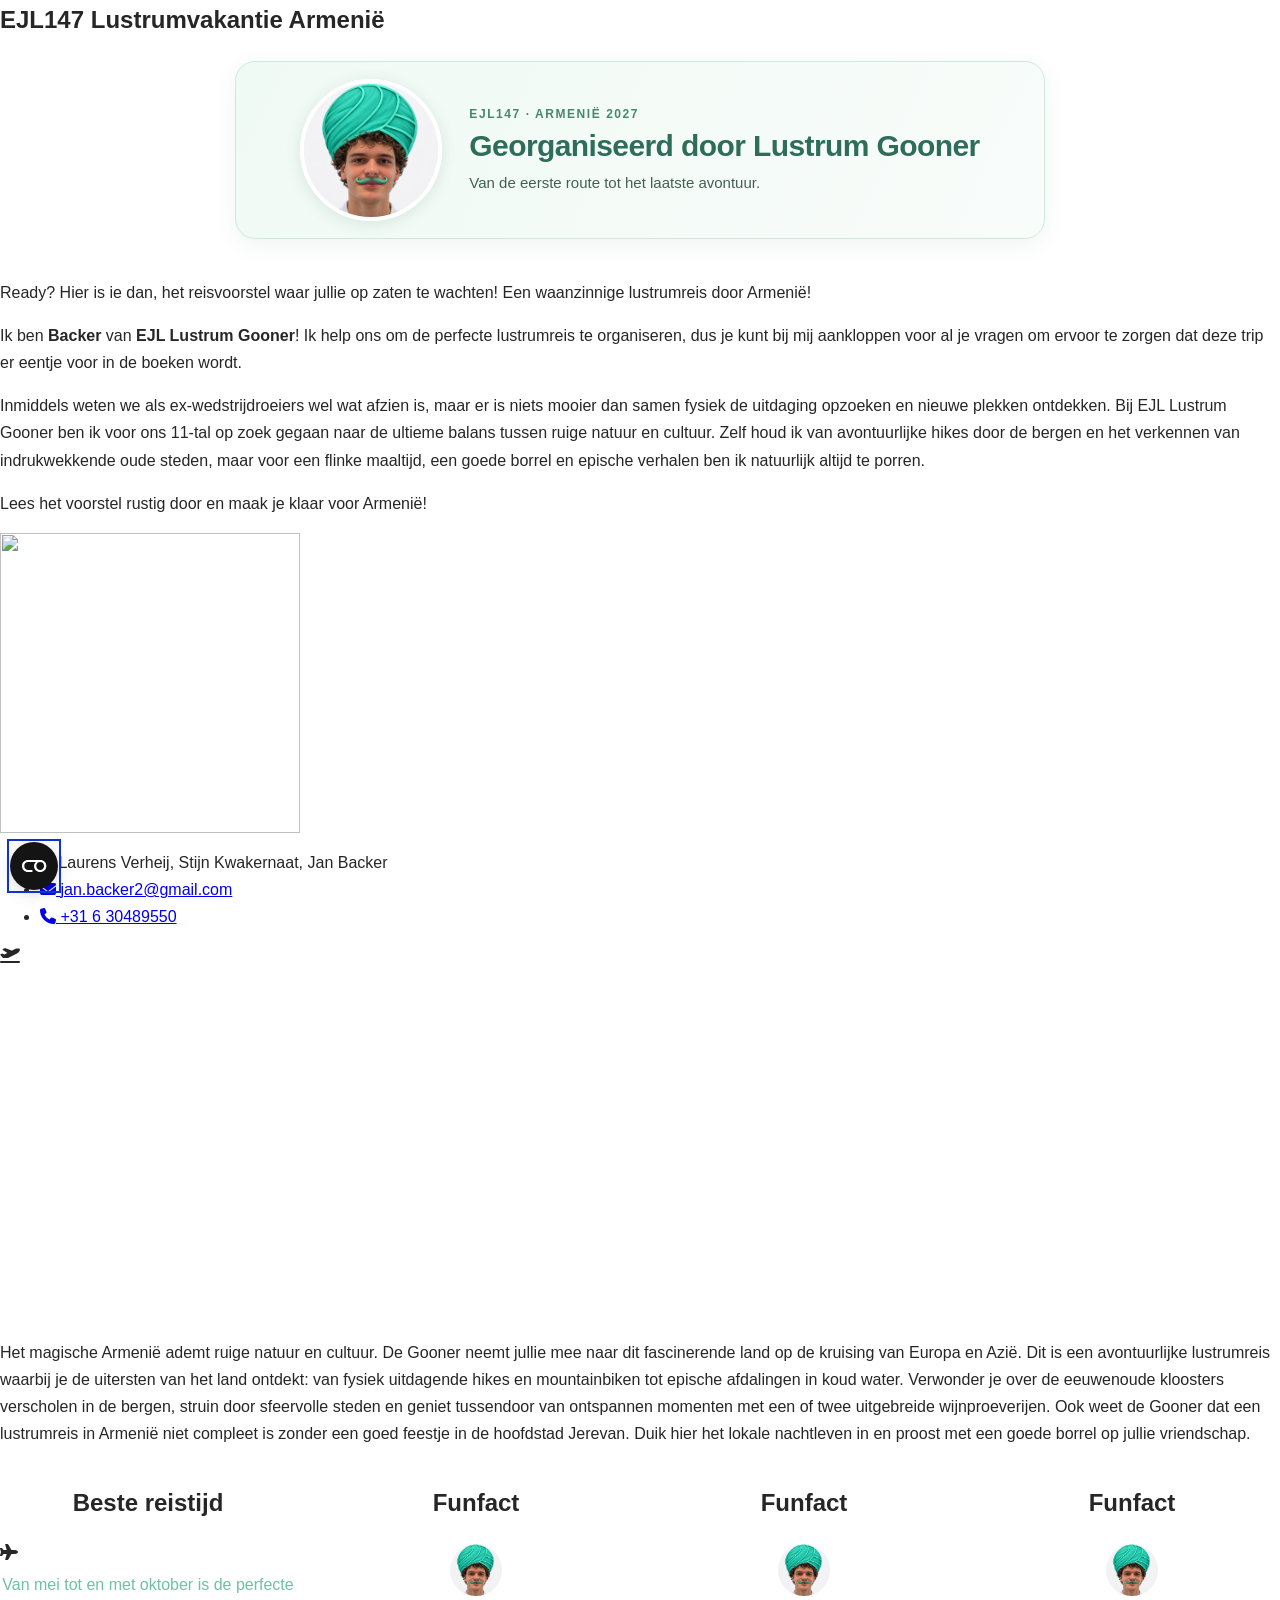
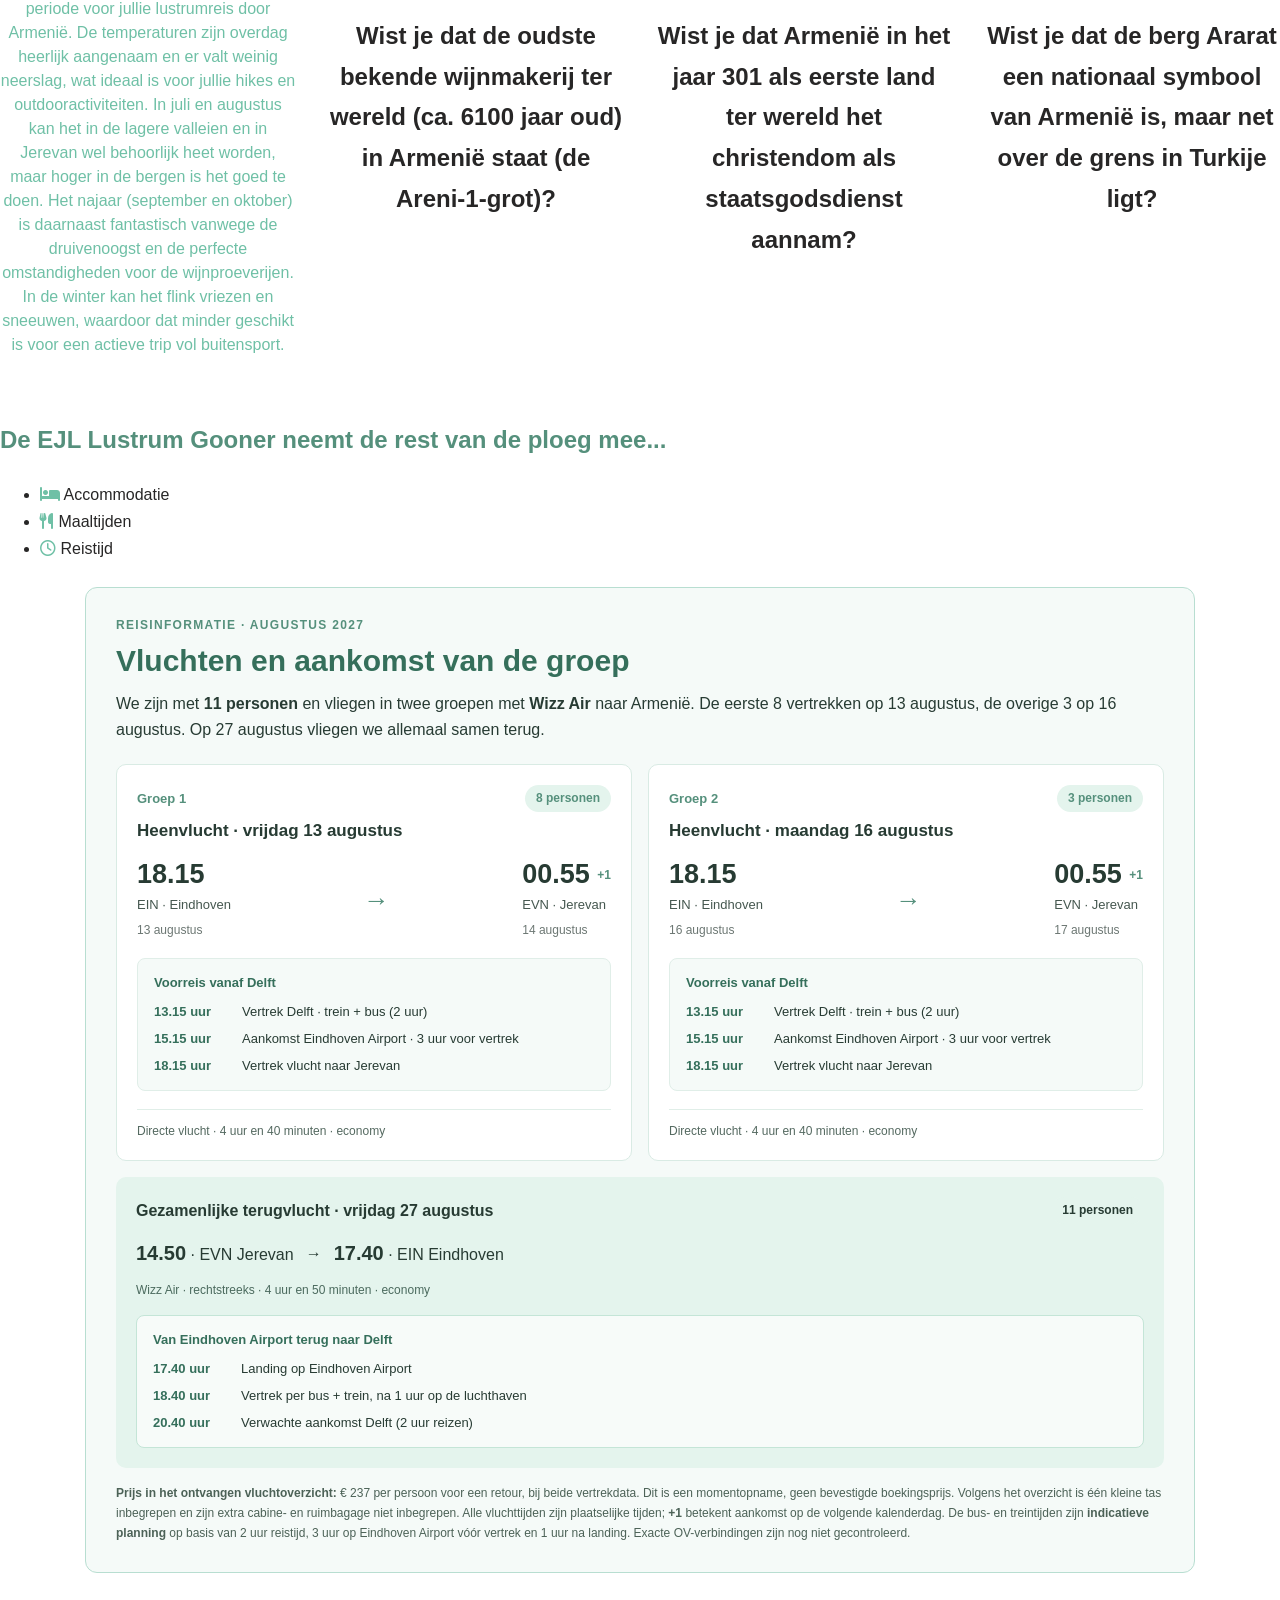
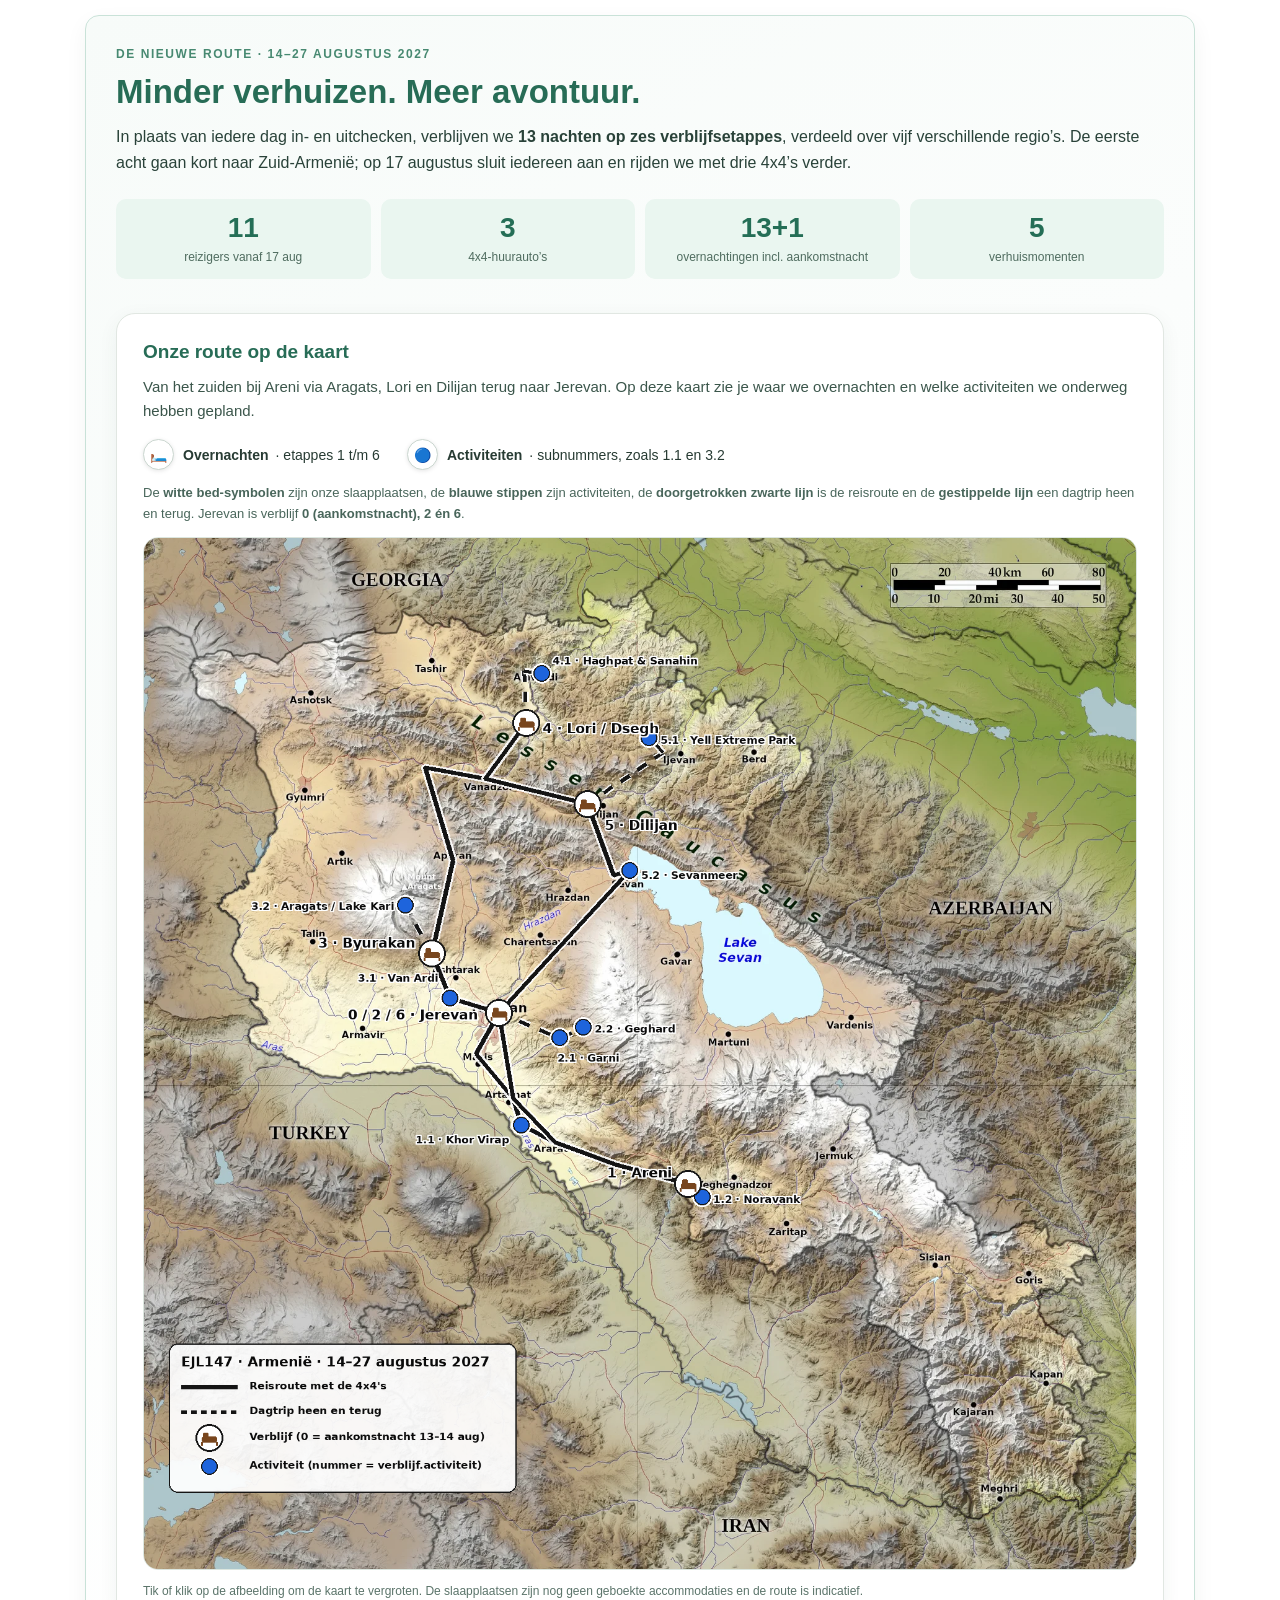
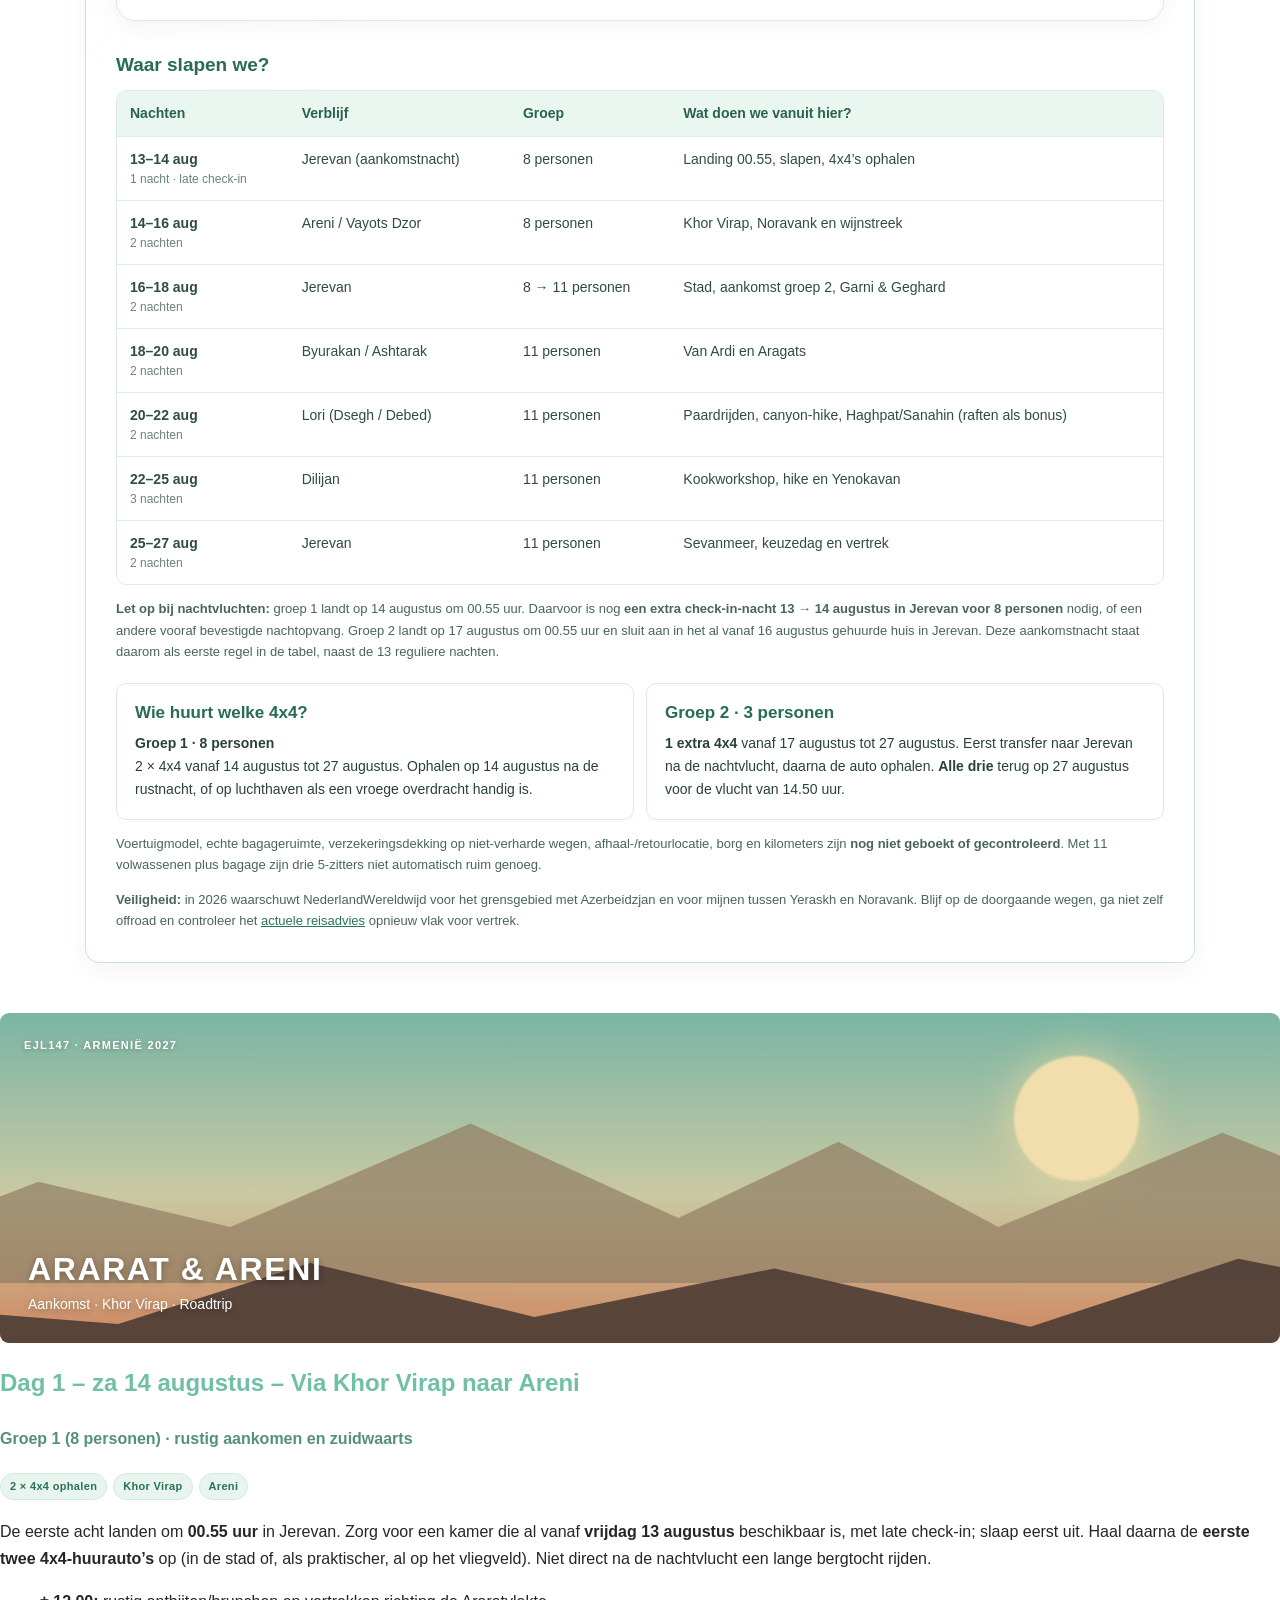
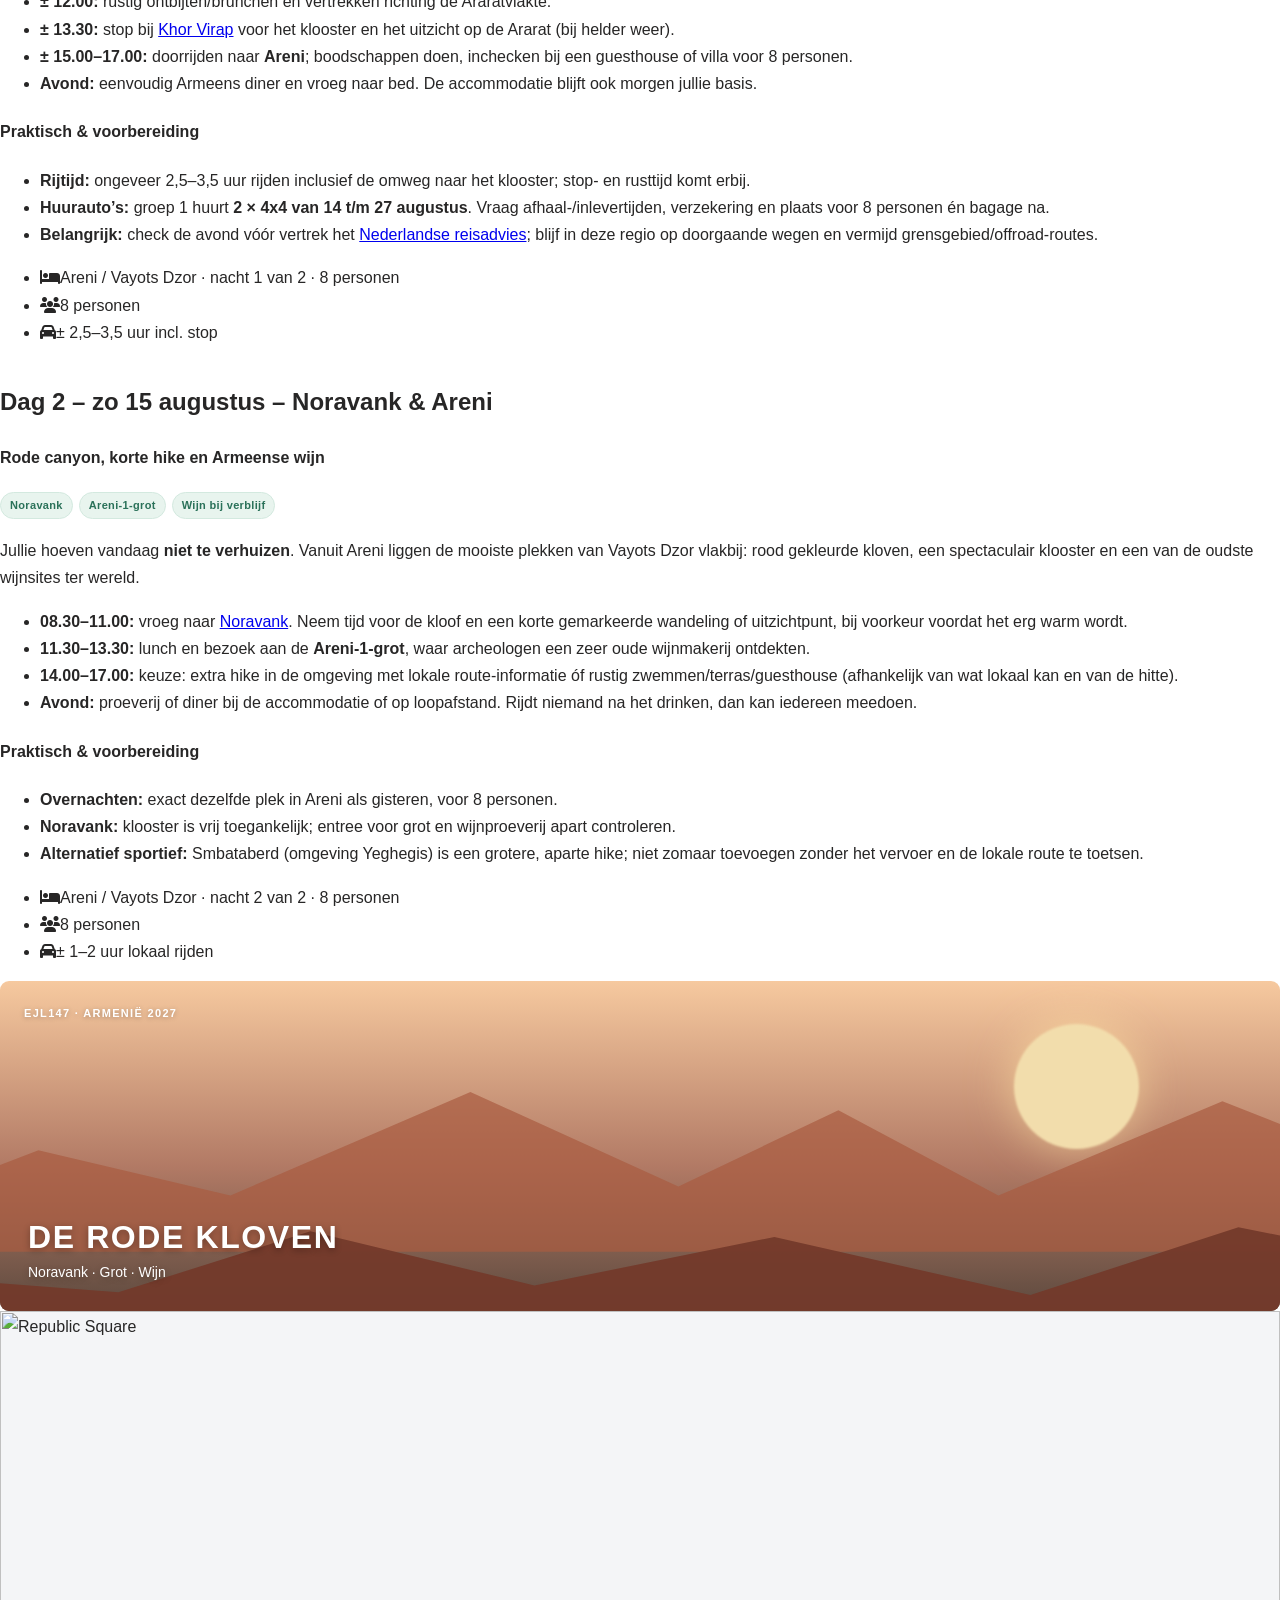
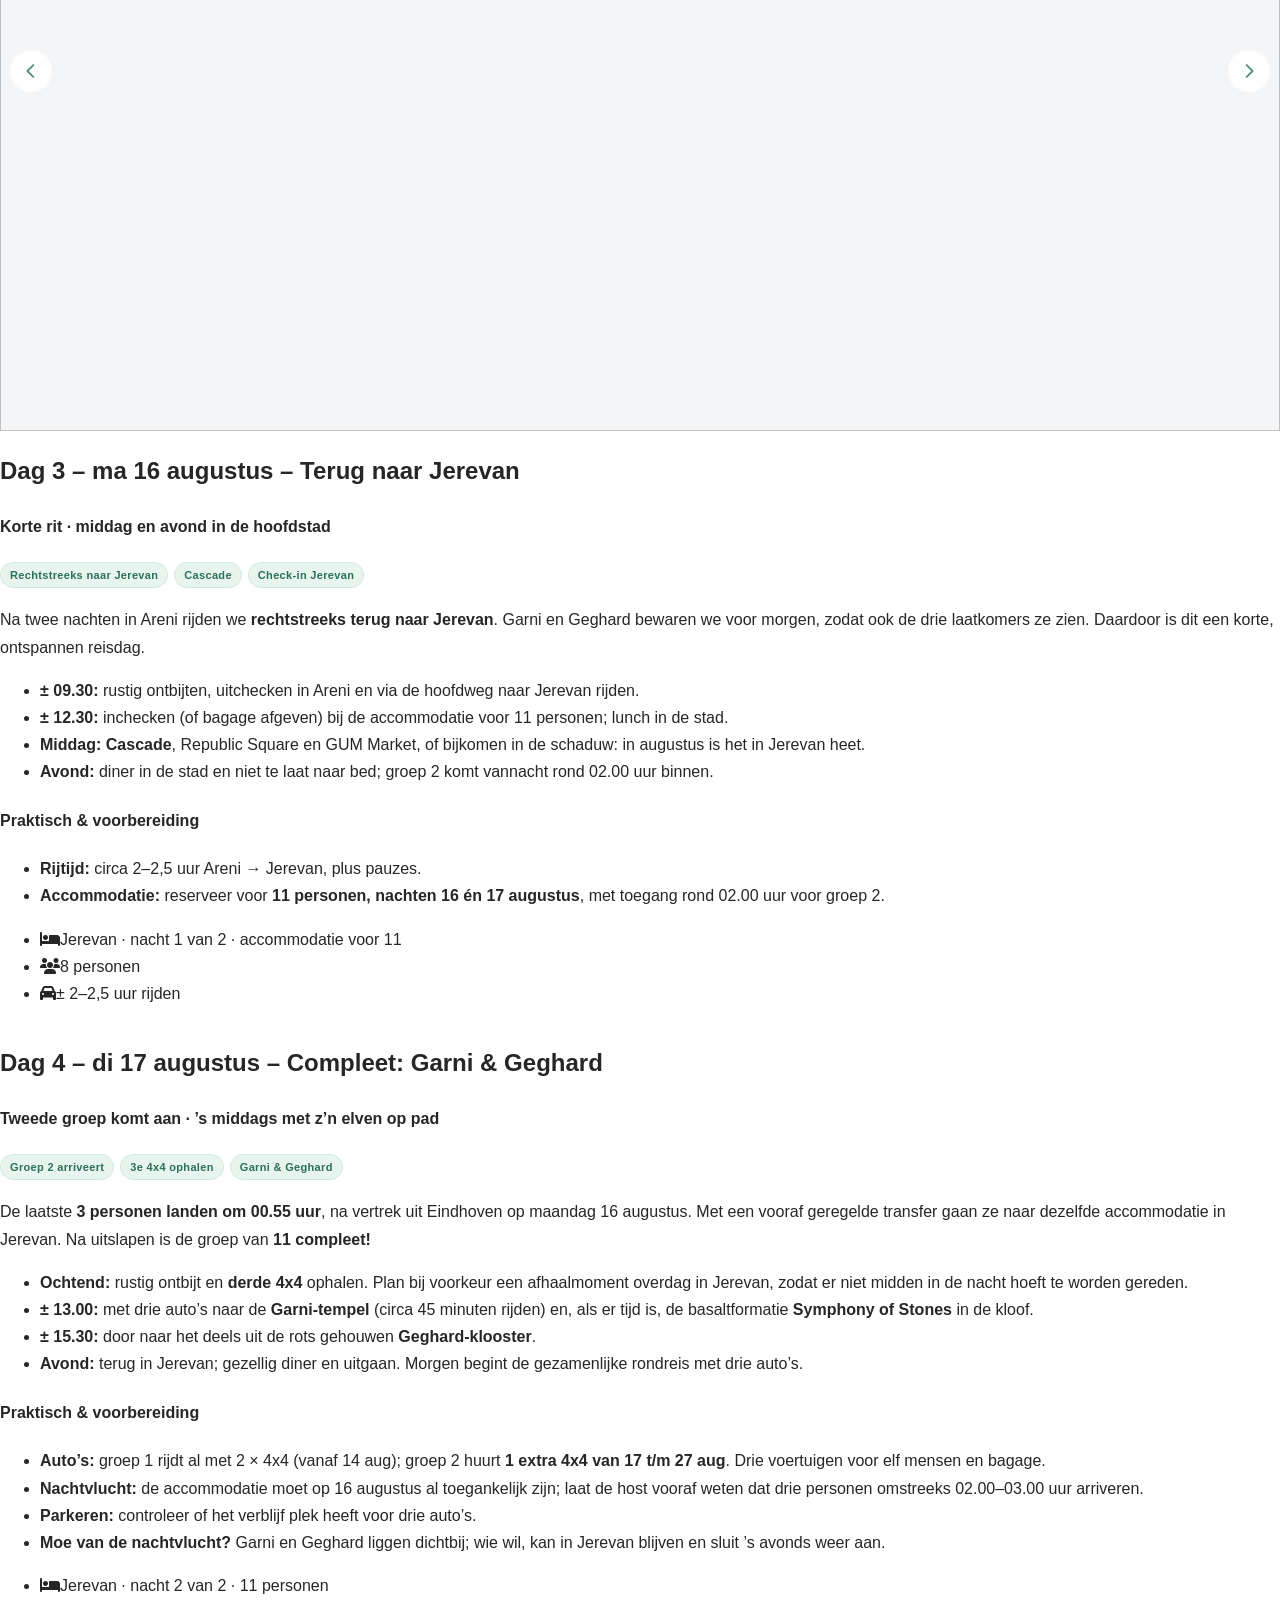
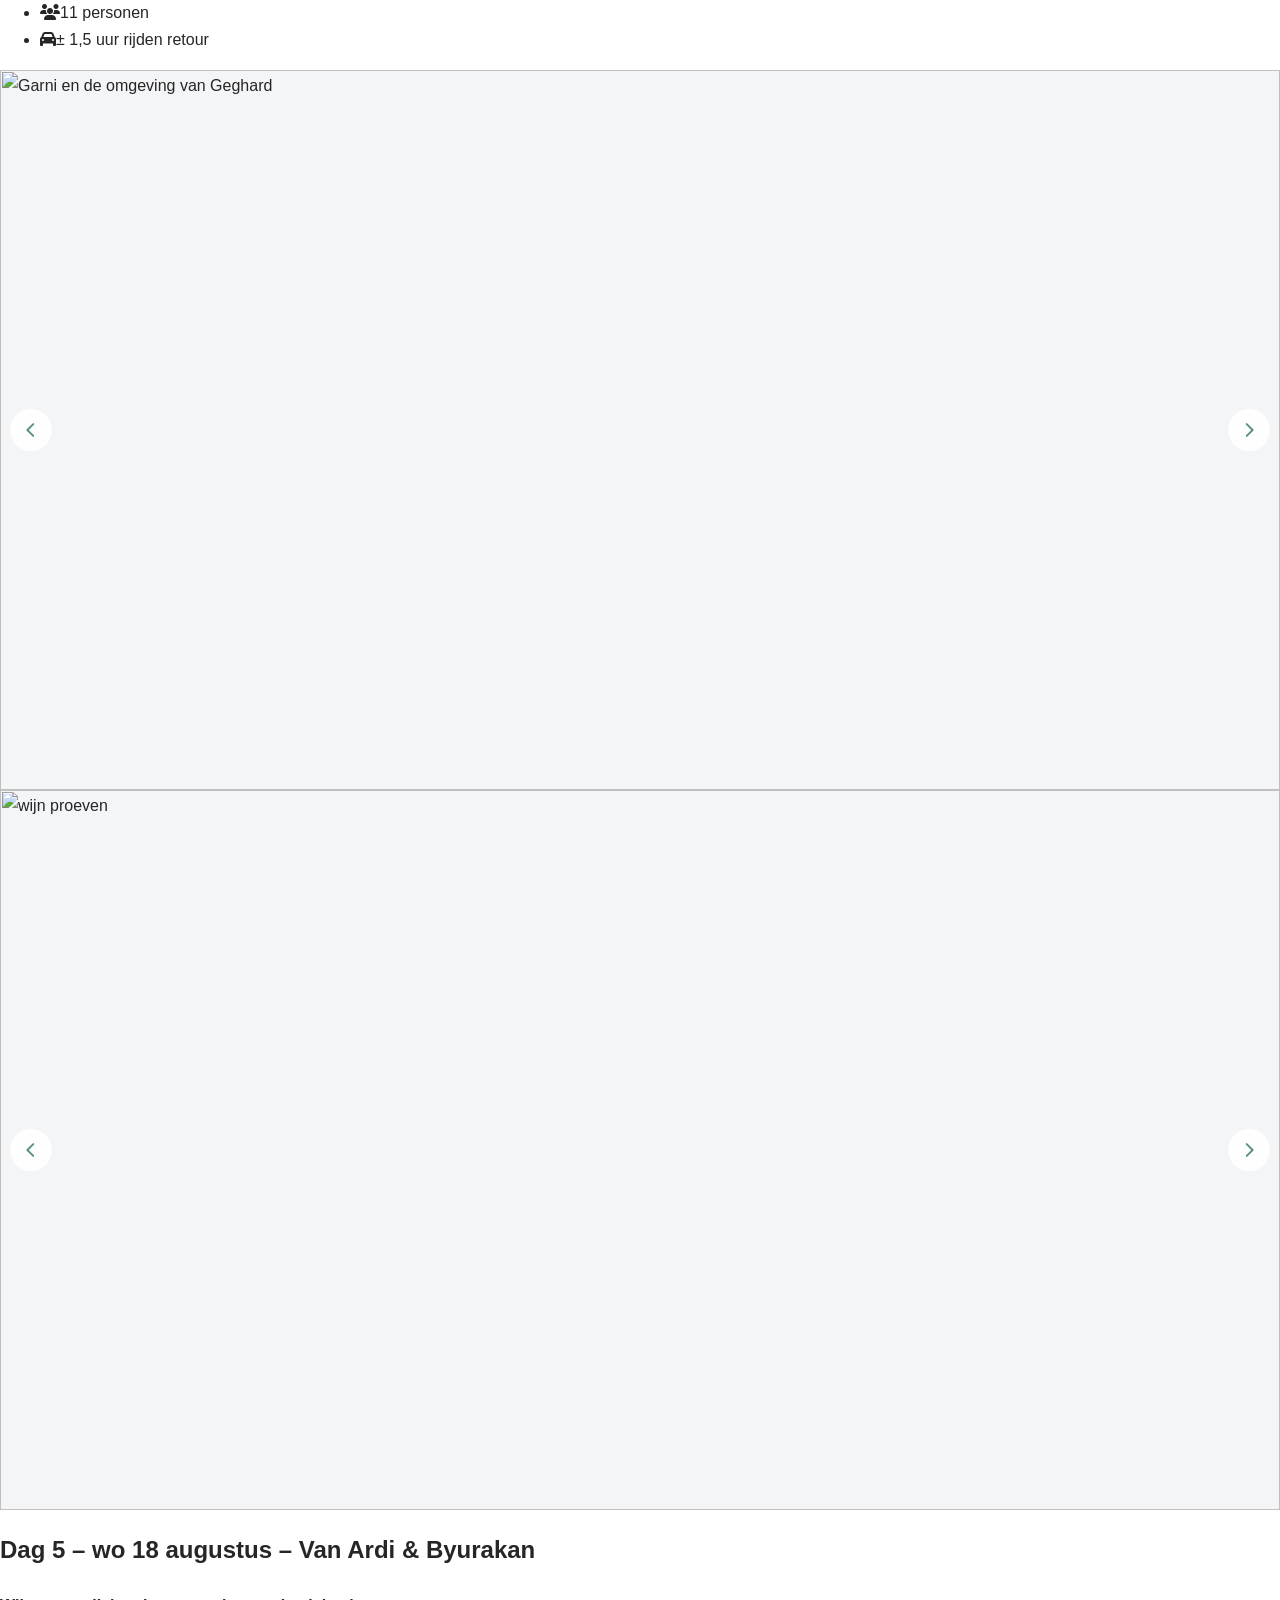
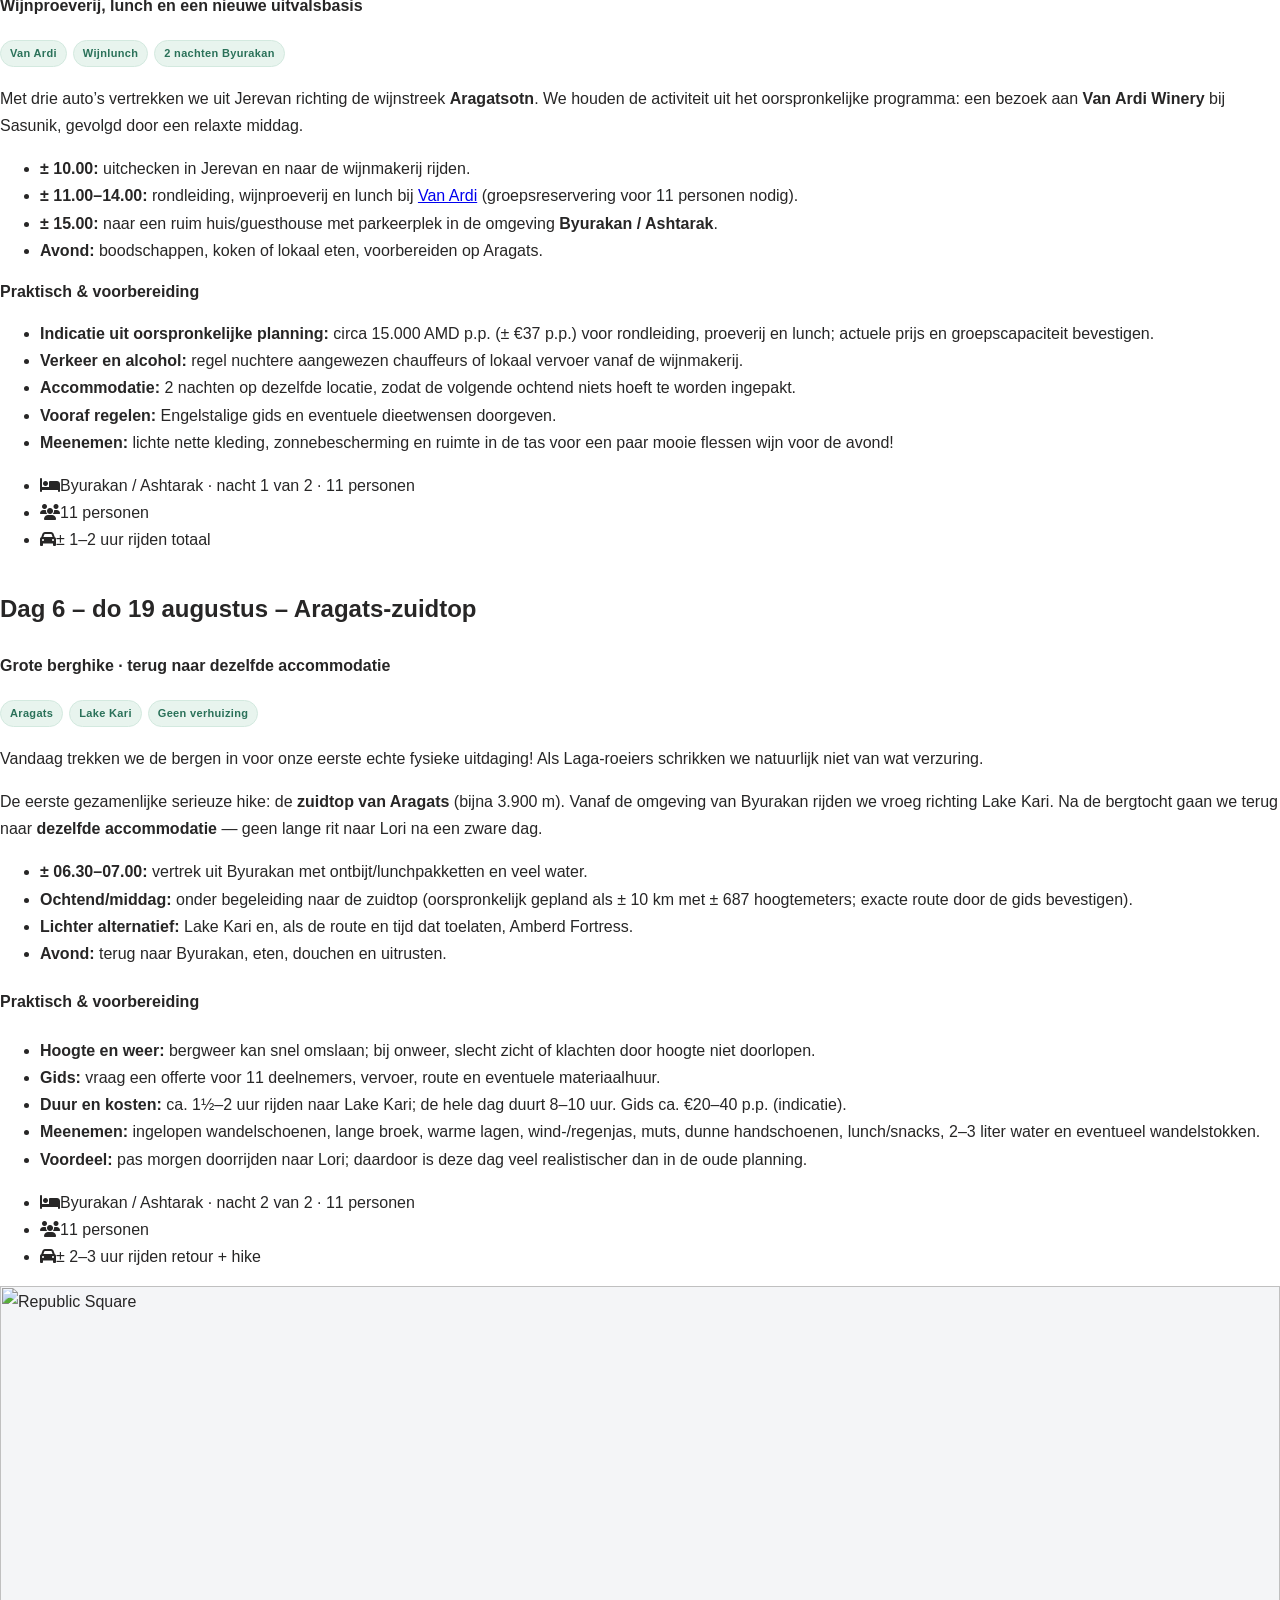
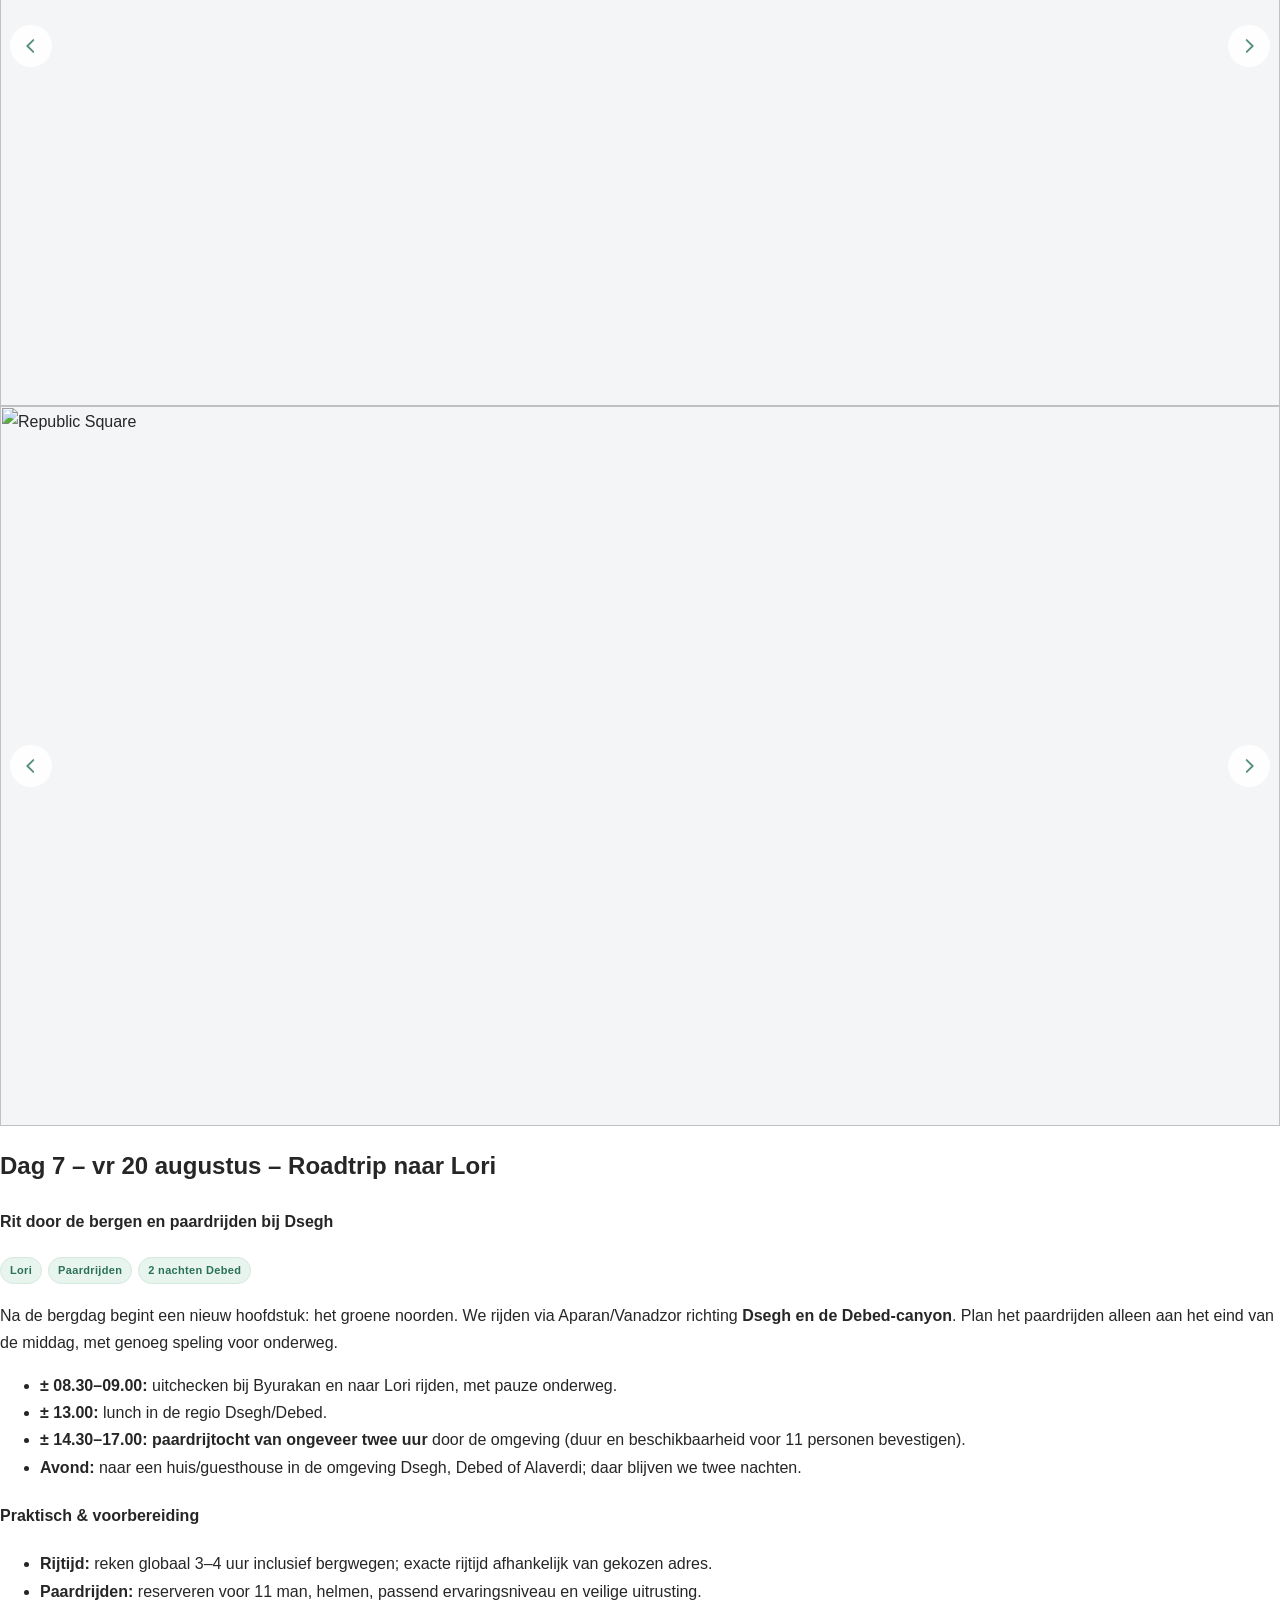
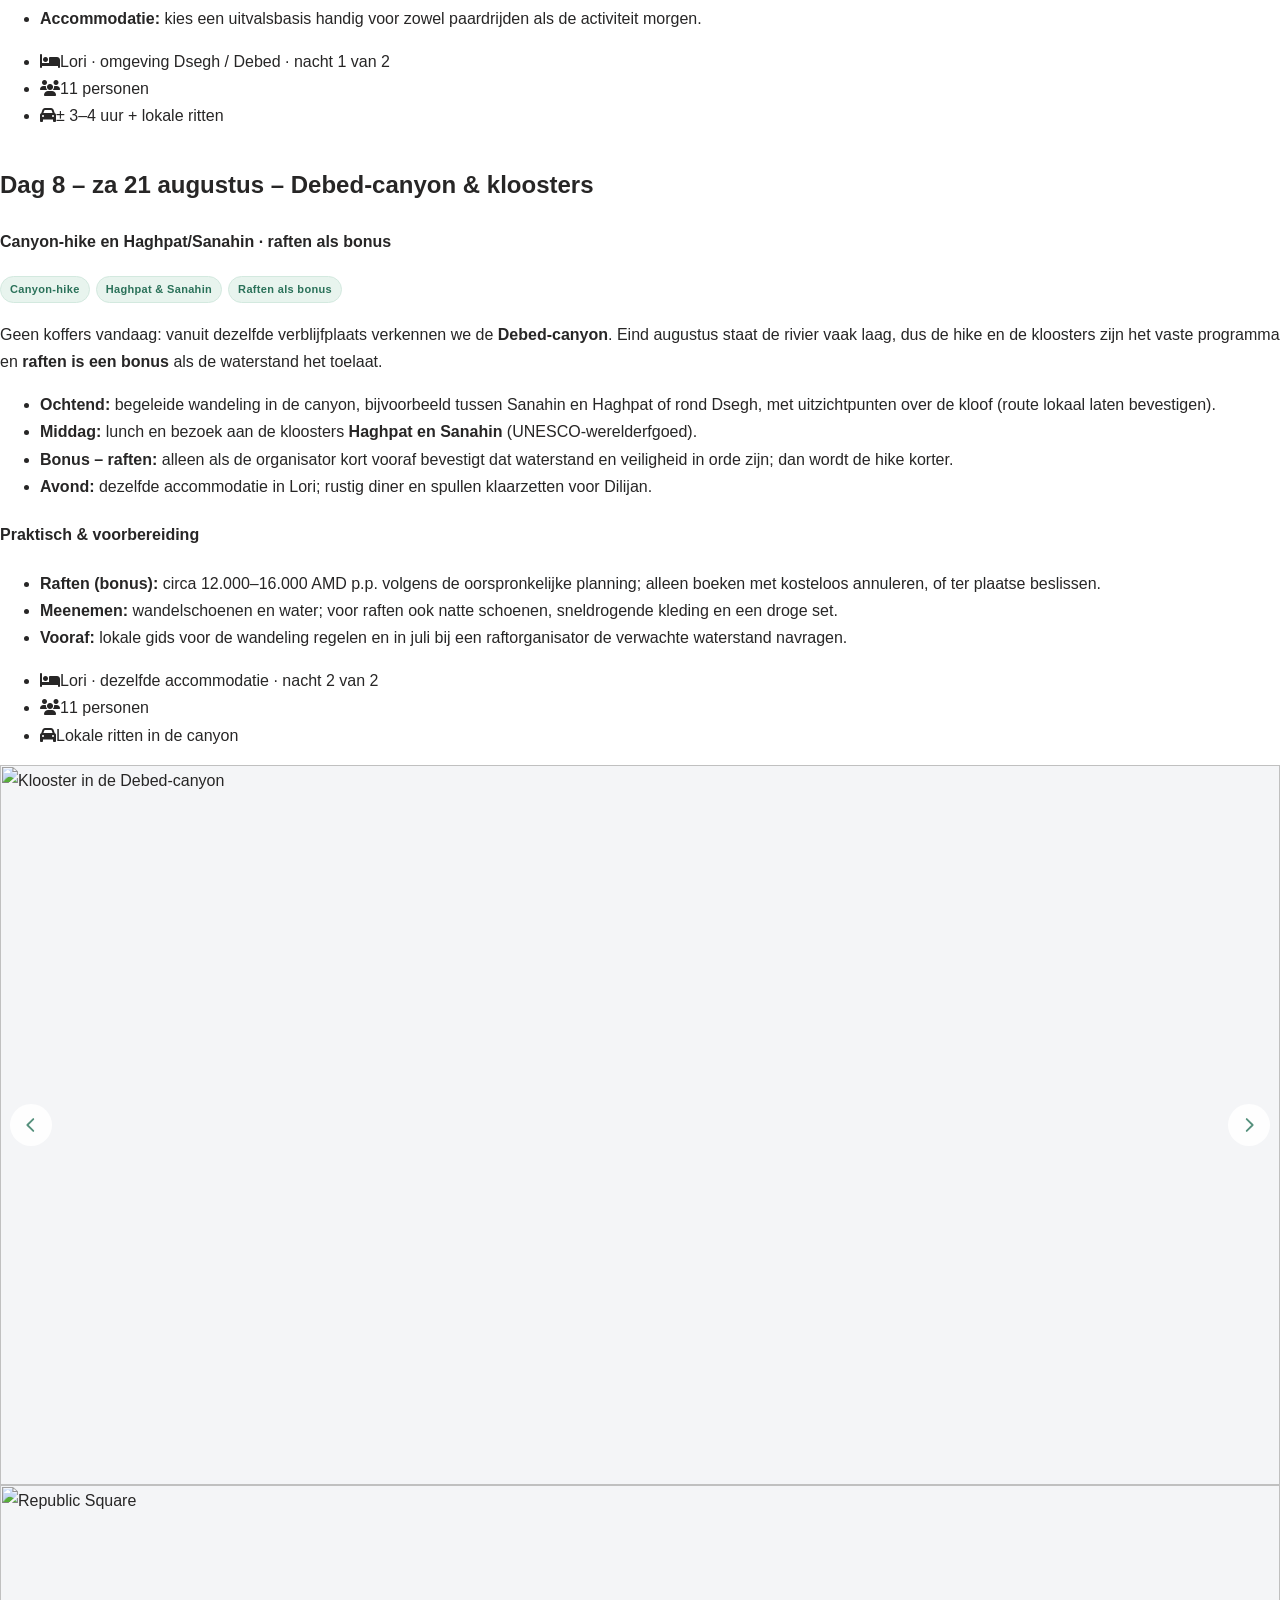
==== commit ddab689c: "Nieuwe routekaart passend bij de aangepaste route Co-Authored-By: Claude Fable 5.1 <noreply@anthropi" ====
--- a/index.html
+++ b/index.html
@@ -719,9 +719,9 @@
     <span><span class="lustrum-kaartsectie__symbol" aria-hidden="true">🛏️</span><strong>Overnachten</strong> · etappes 1 t/m 6</span>
     <span><span class="lustrum-kaartsectie__symbol lustrum-kaartsectie__symbol--blue" aria-hidden="true">🔵</span><strong>Activiteiten</strong> · subnummers, zoals 1.1 en 3.2</span>
   </div>
-  <p class="lustrum-kaartsectie__info">De <strong>witte bed-symbolen</strong> zijn onze slaapplaatsen, de <strong>blauwe stippen</strong> zijn activiteiten en de <strong>zwarte lijn</strong> is de geplande reisroute. Jerevan is verblijf <strong>2 én 6</strong>.</p>
+  <p class="lustrum-kaartsectie__info">De <strong>witte bed-symbolen</strong> zijn onze slaapplaatsen, de <strong>blauwe stippen</strong> zijn activiteiten, de <strong>doorgetrokken zwarte lijn</strong> is de reisroute en de <strong>gestippelde lijn</strong> een dagtrip heen en terug. Jerevan is verblijf <strong>0 (aankomstnacht), 2 én 6</strong>.</p>
   <a class="lustrum-kaartsectie__beeldlink" href="armenie-route-screenshot.png" target="_blank" rel="noopener noreferrer" title="Bekijk de routekaart op volledig formaat">
-    <img class="lustrum-kaartsectie__beeld" src="armenie-route-screenshot.png" width="1590" height="1526" loading="lazy" decoding="async" alt="Routekaart Armenië met witte overnachtingssymbolen, blauwe activiteitenpunten en een zwarte autoroute, van Areni via Jerevan, Byurakan, Lori en Dilijan terug naar Jerevan.">
+    <img class="lustrum-kaartsectie__beeld" src="armenie-route-screenshot.png" width="1590" height="1526" loading="lazy" decoding="async" alt="Reliëfkaart van Armenië met de route: van Jerevan via Khor Virap naar Areni, terug naar Jerevan (dagtrip Garni en Geghard), via Van Ardi naar Byurakan (Aragats), via Aparan en Vanadzor naar Lori/Dsegh (Haghpat en Sanahin), naar Dilijan (dagtrip Yell Extreme Park) en via het Sevanmeer terug naar Jerevan.">
   </a>
   <p class="lustrum-kaartsectie__voet">Tik of klik op de afbeelding om de kaart te vergroten. De slaapplaatsen zijn nog geen geboekte accommodaties en de route is indicatief.</p>
 </section>
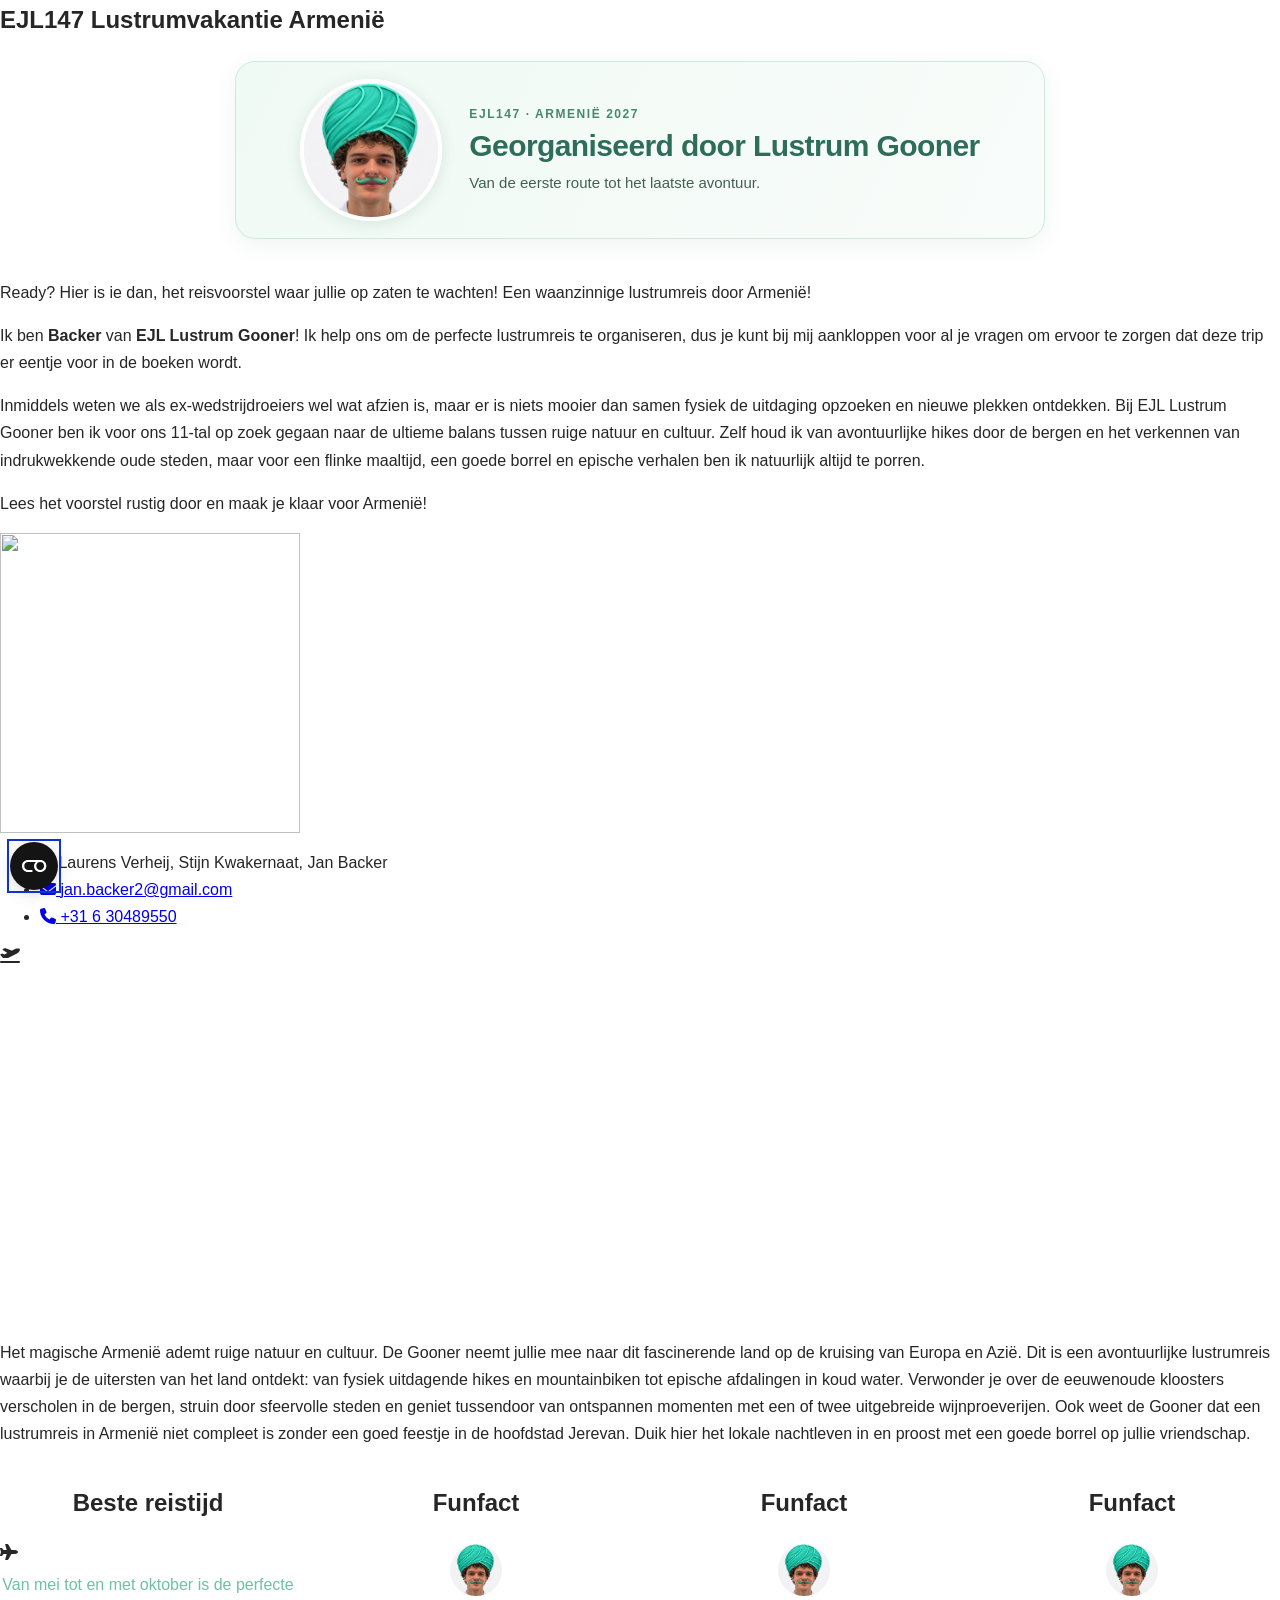
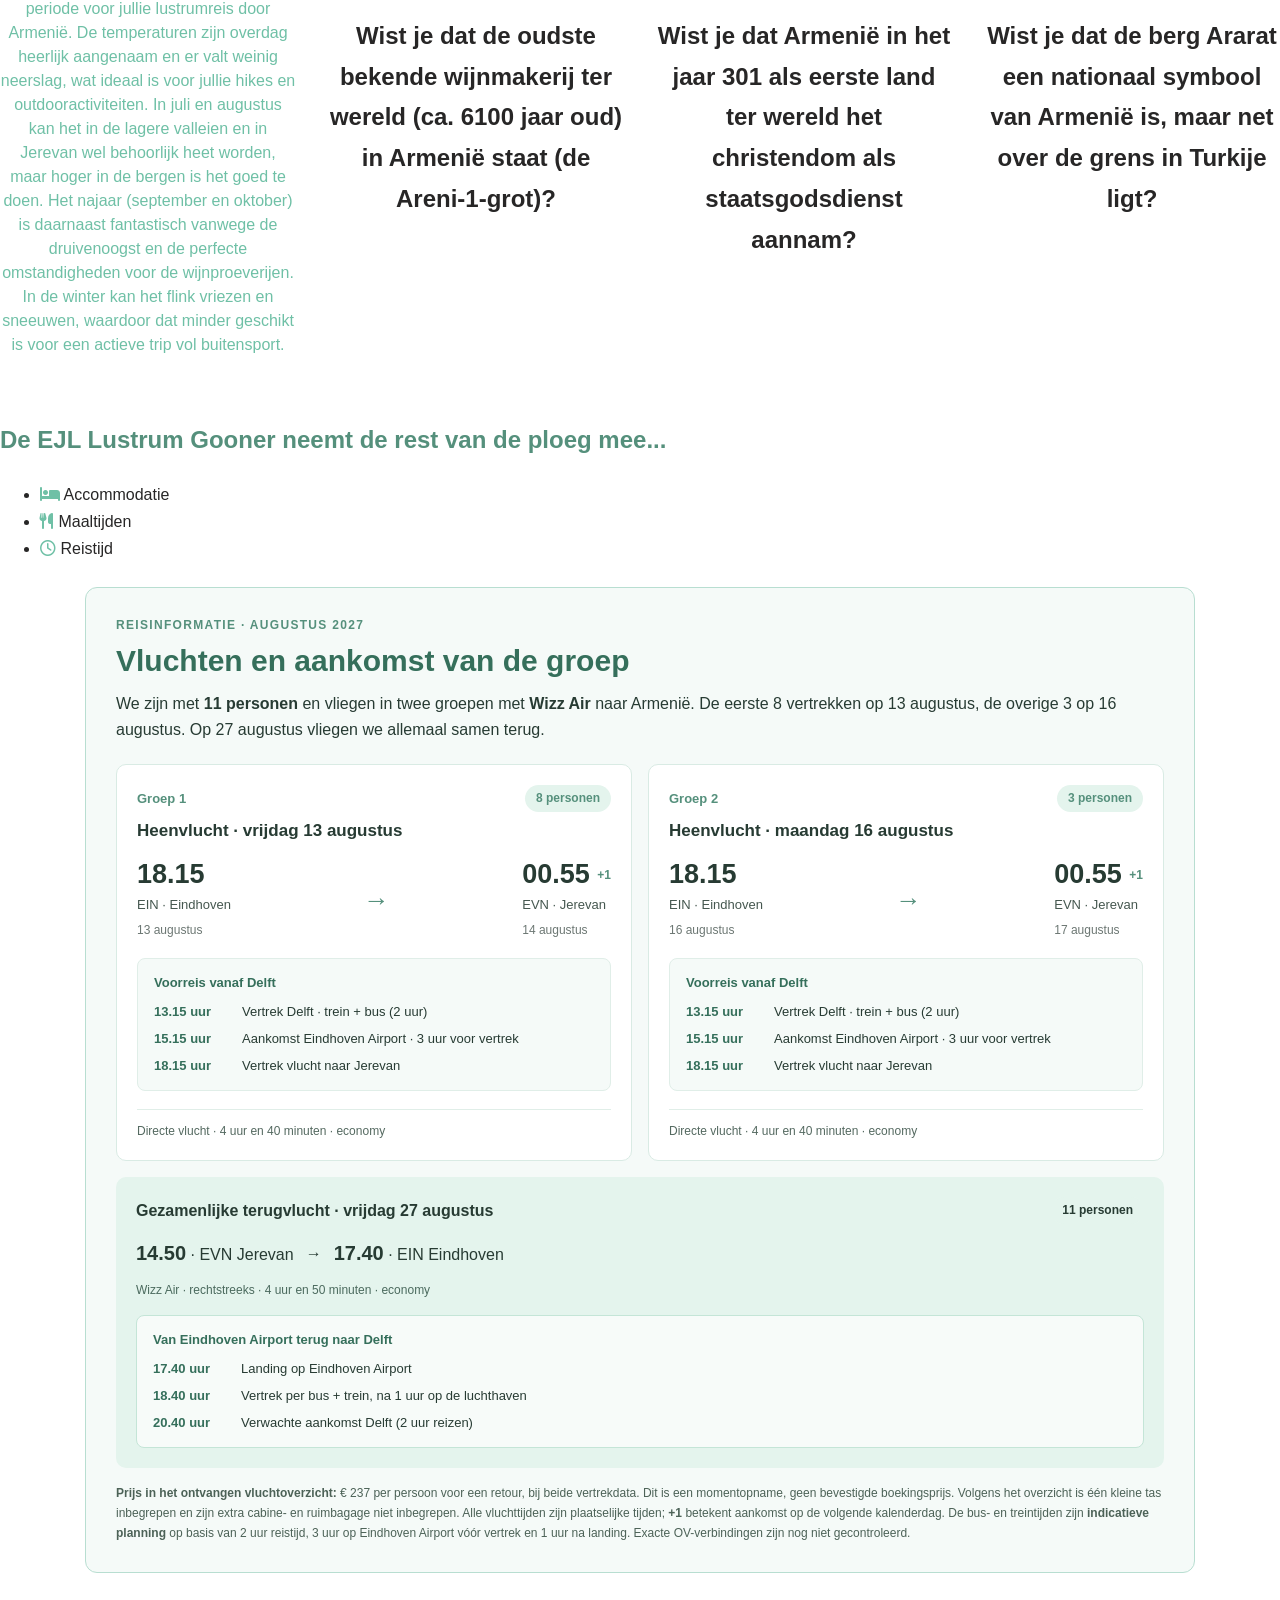
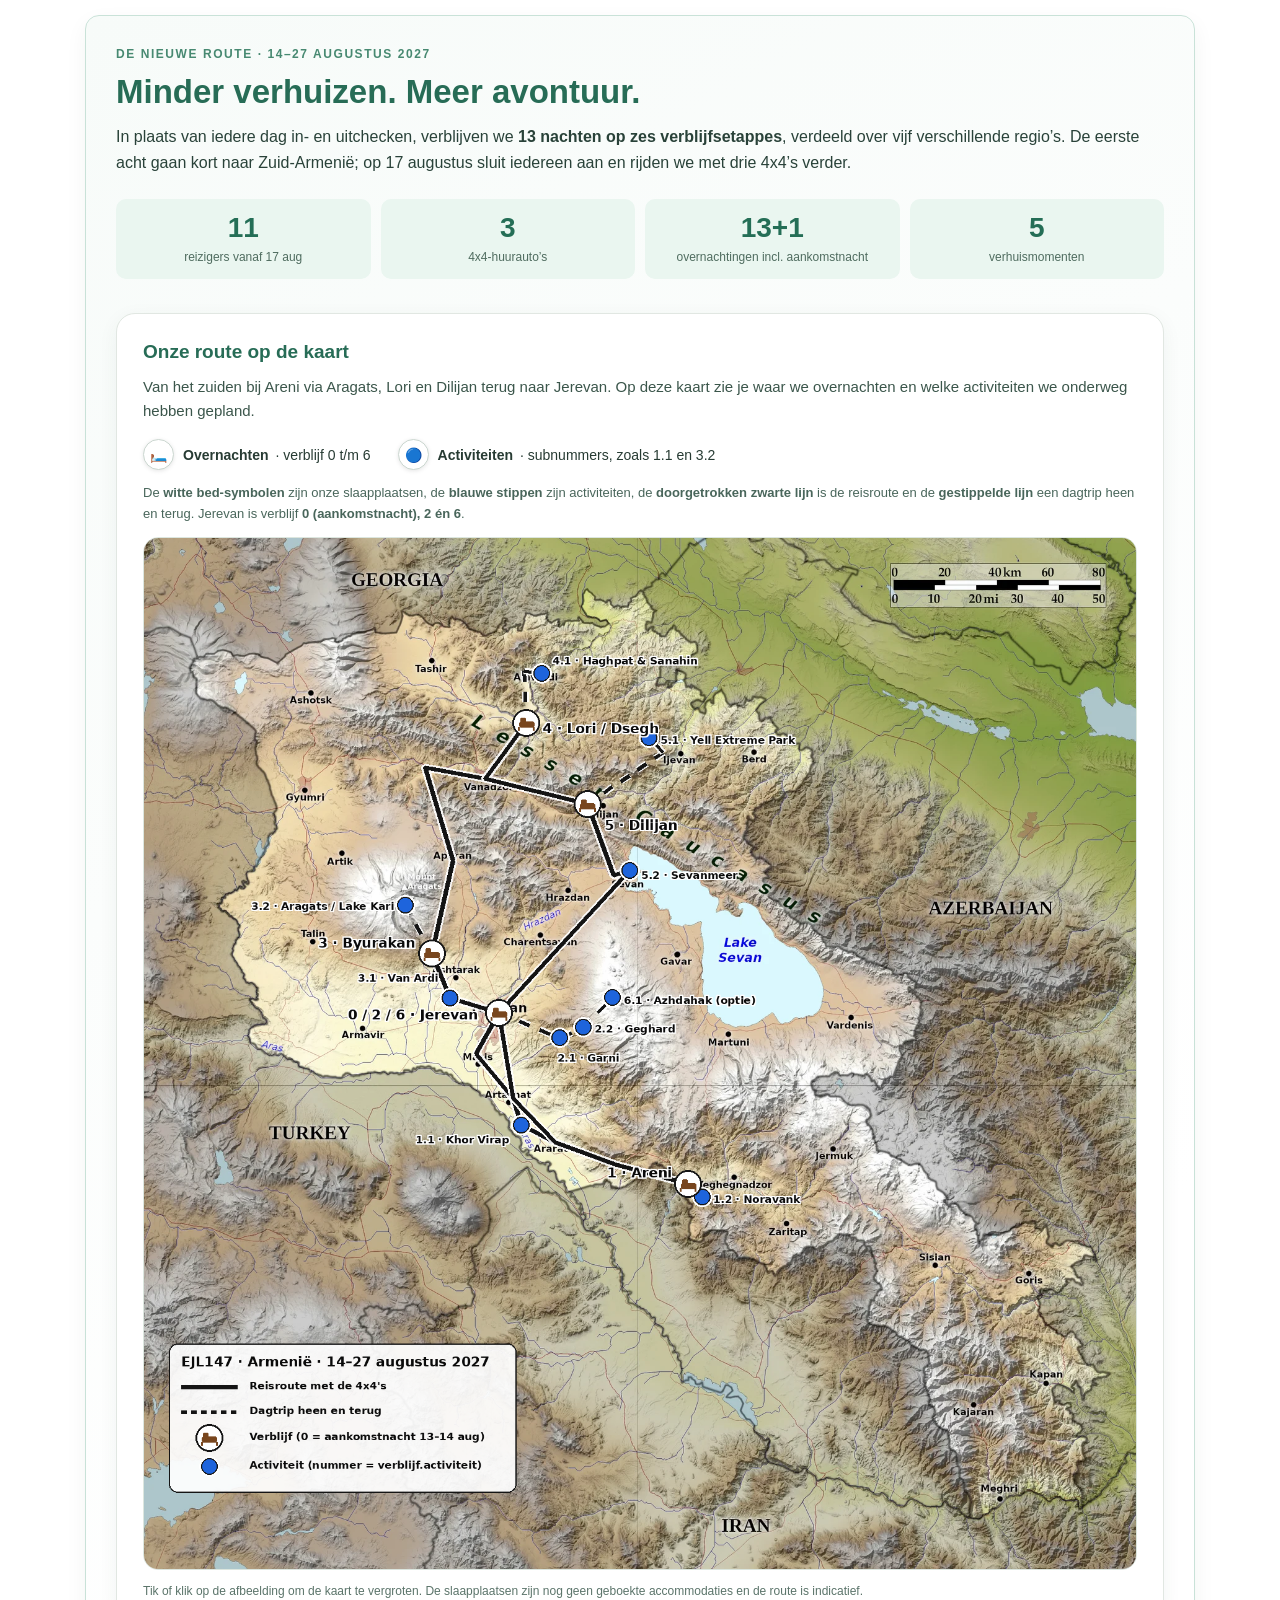
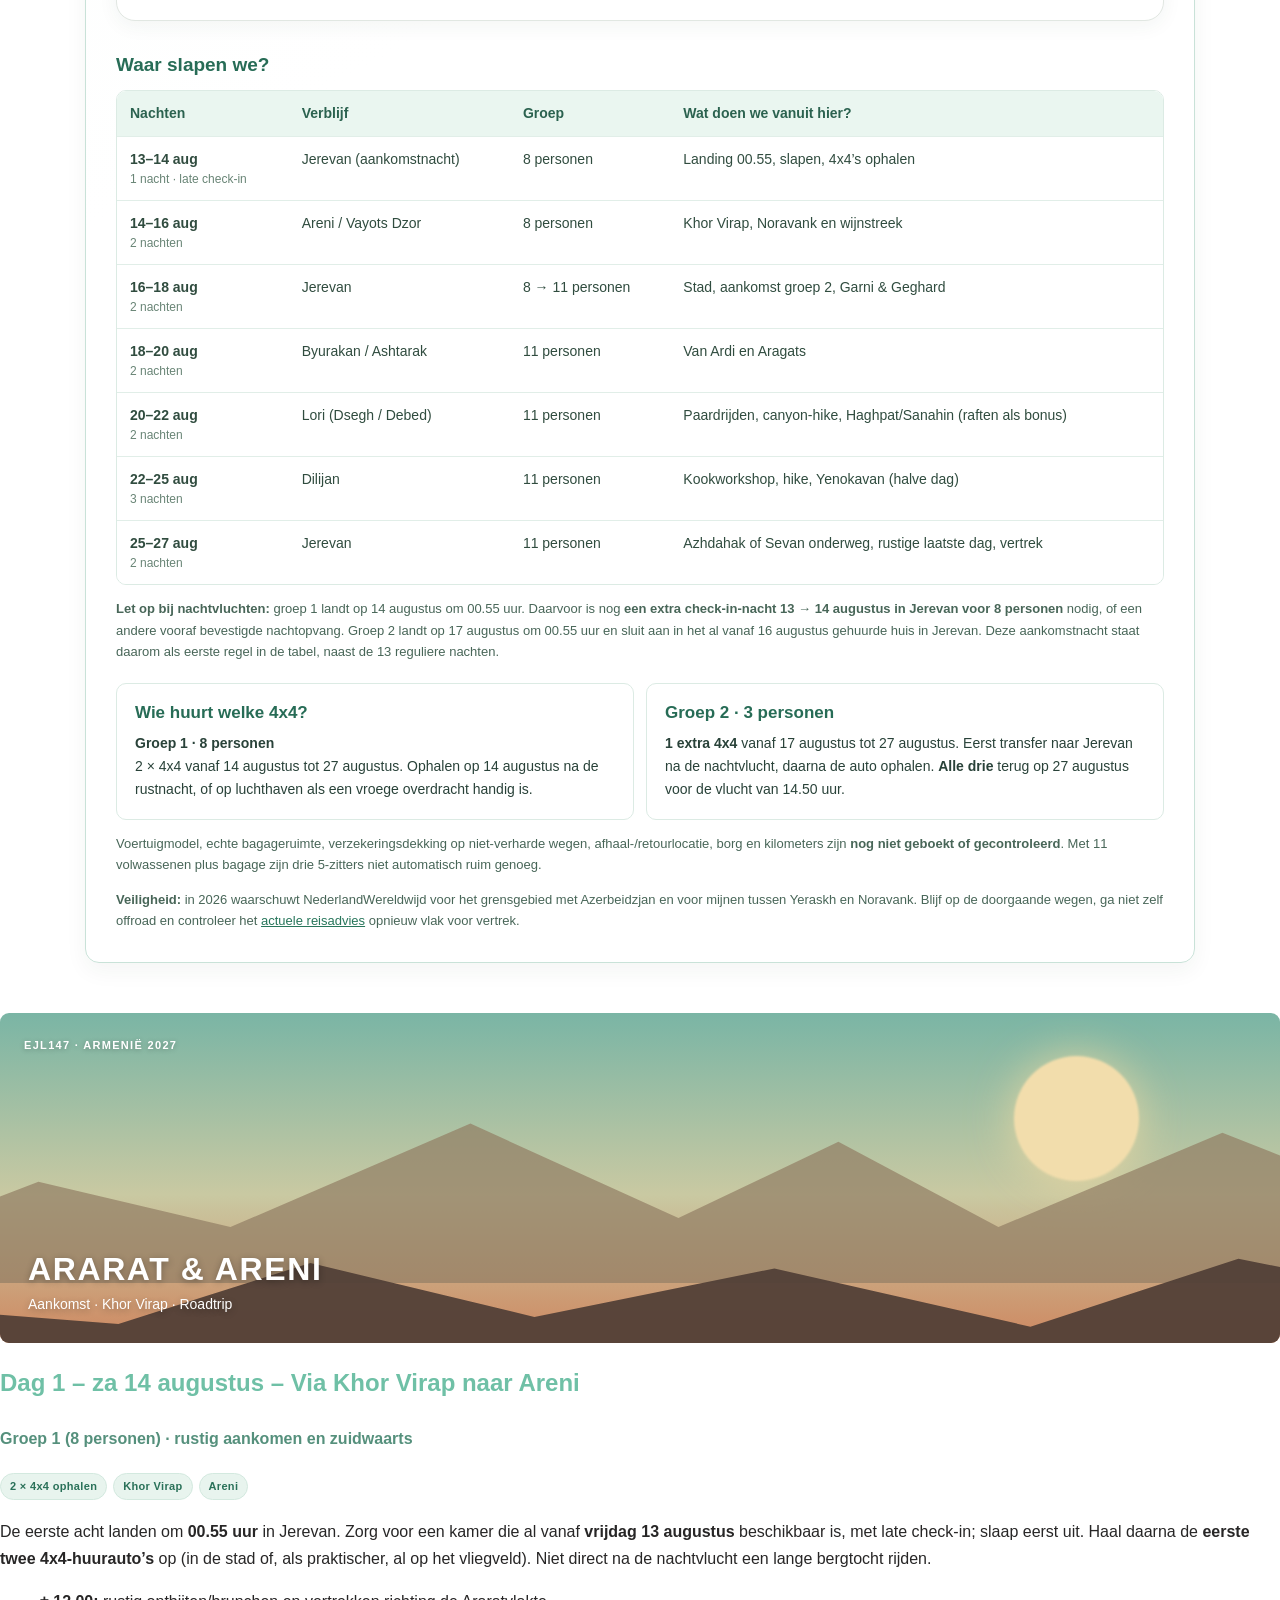
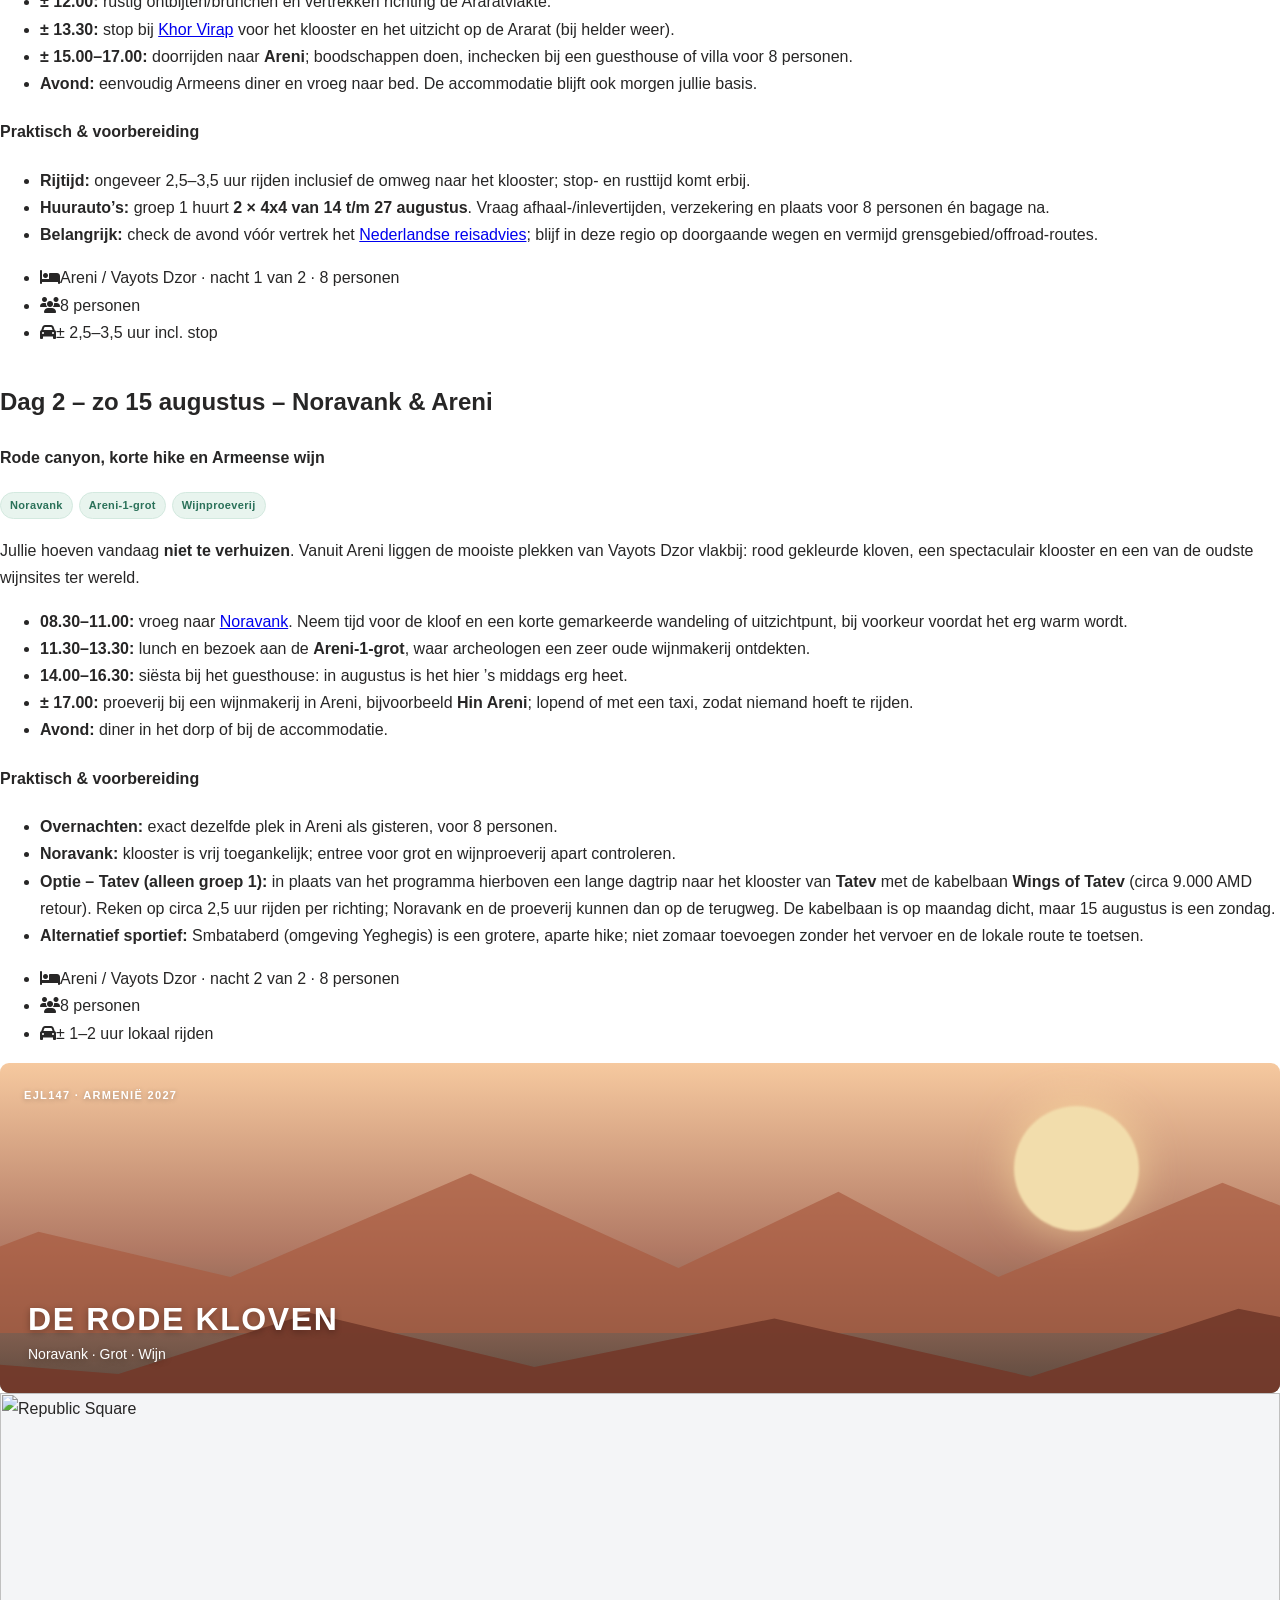
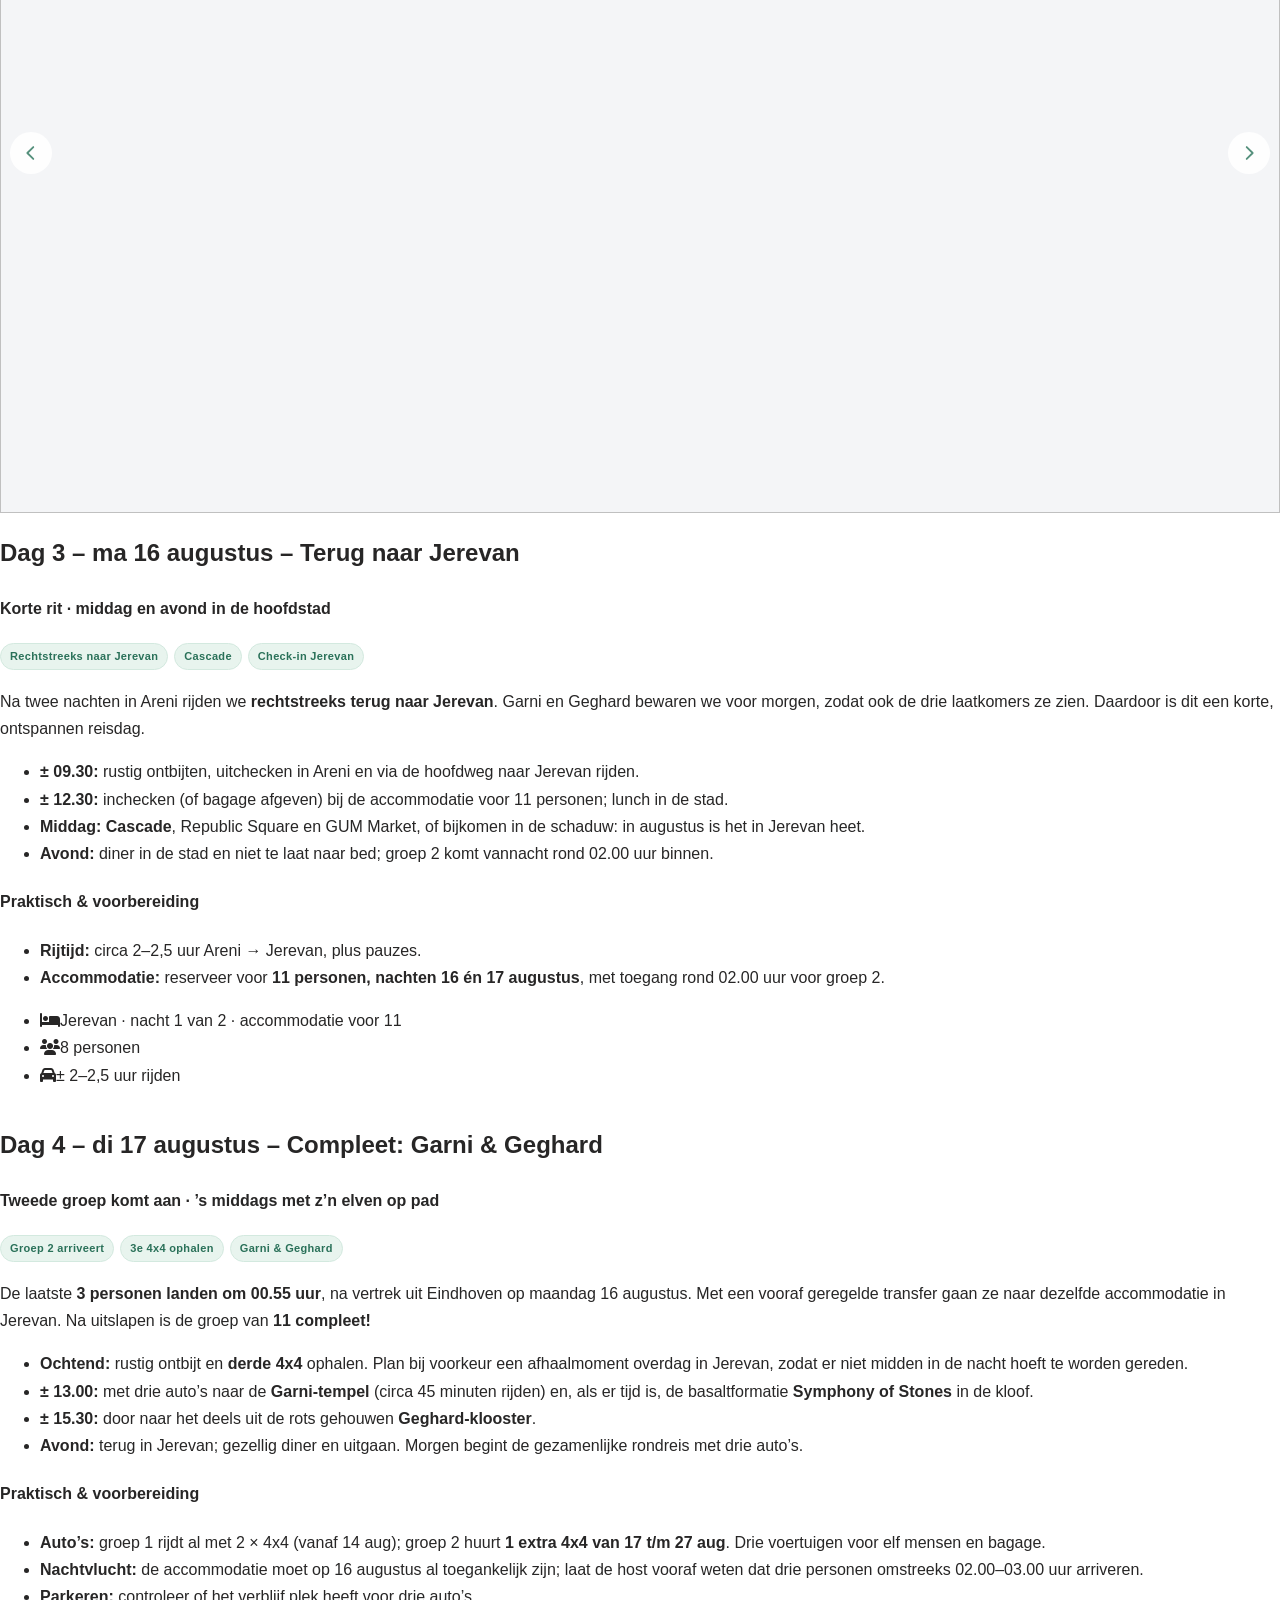
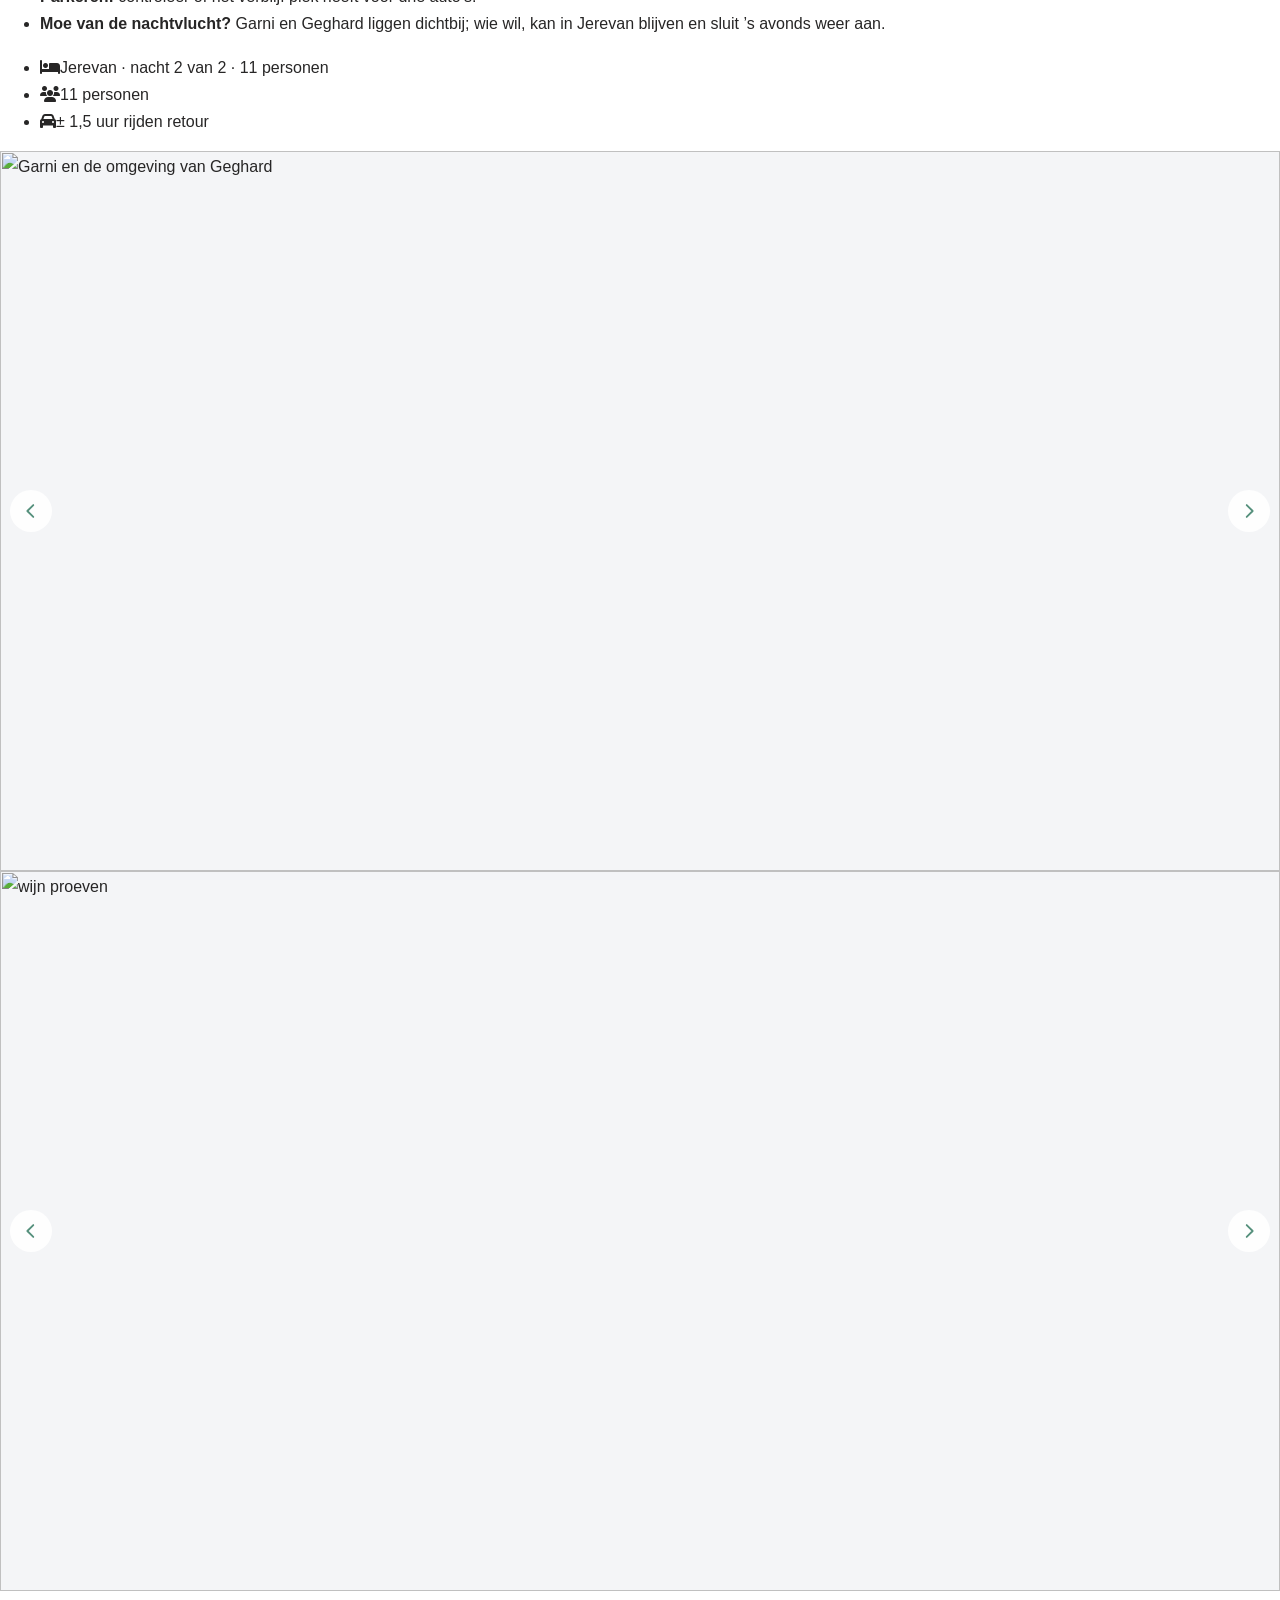
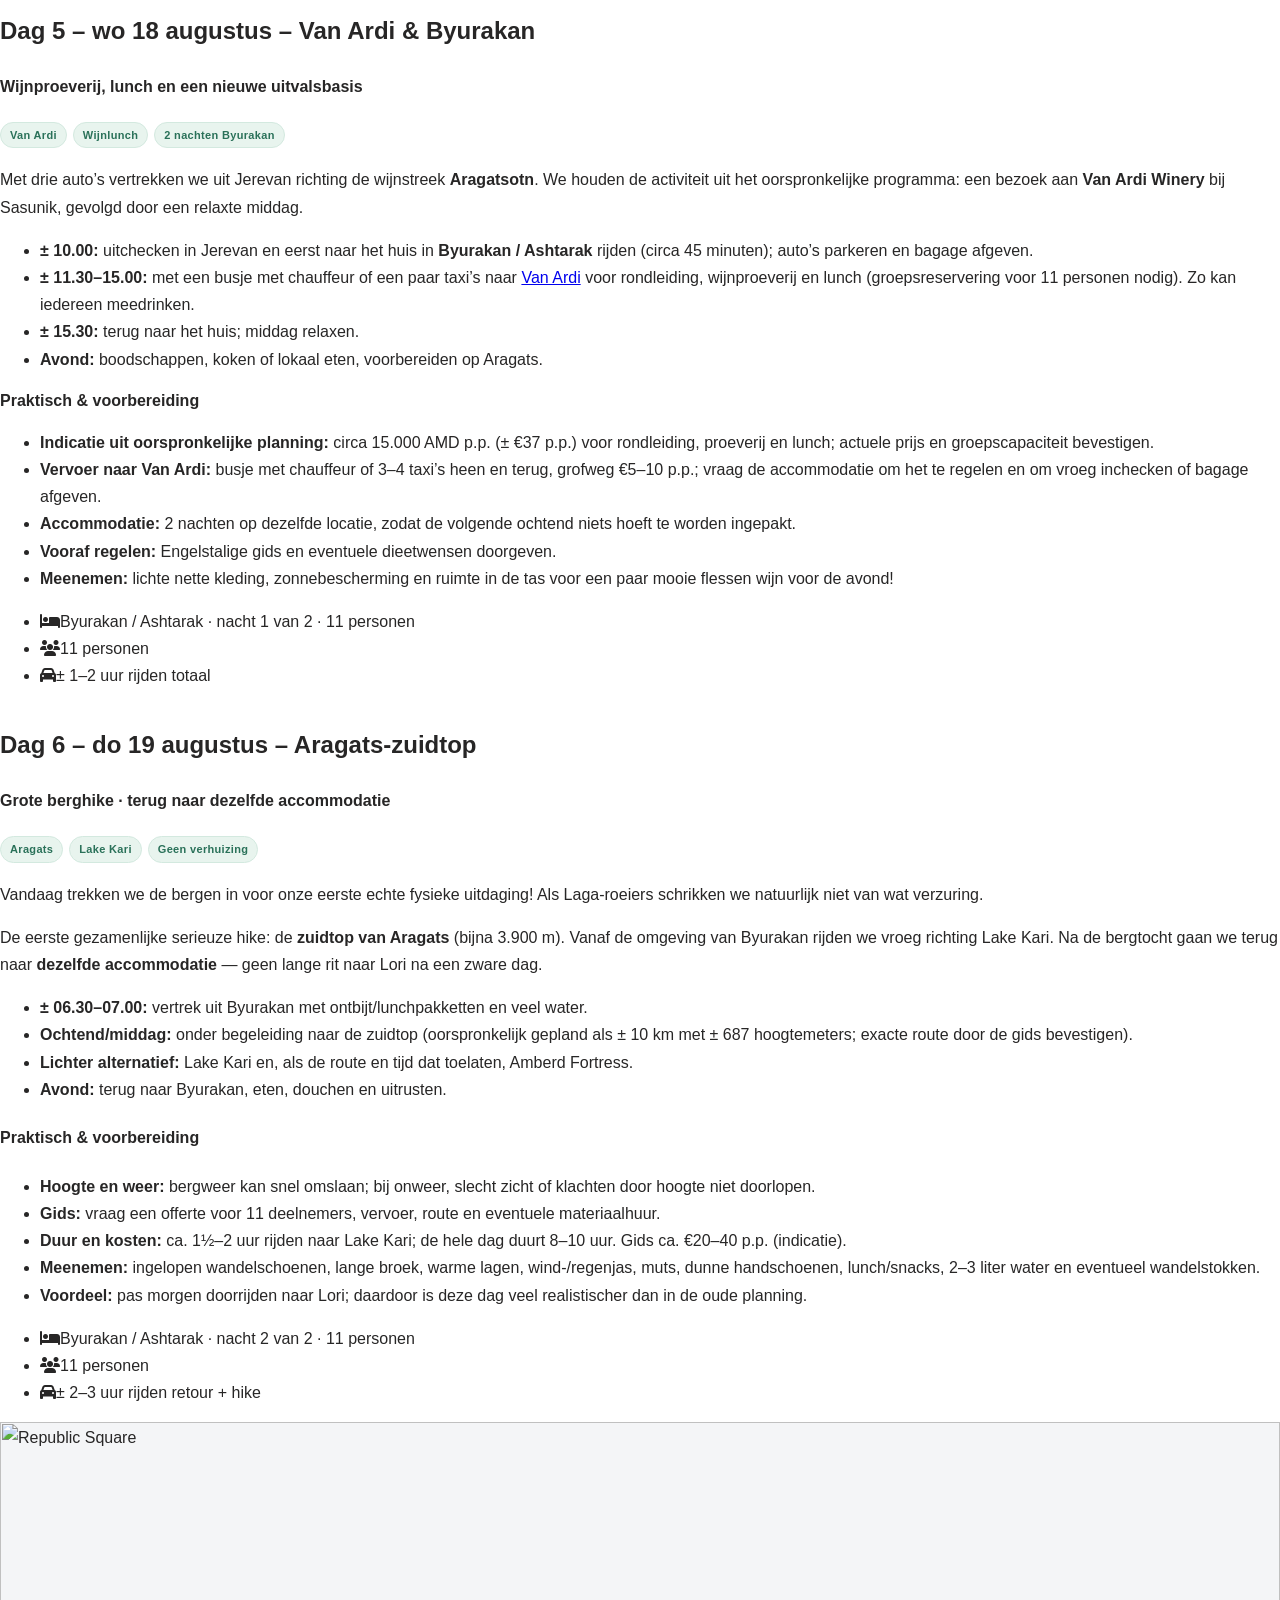
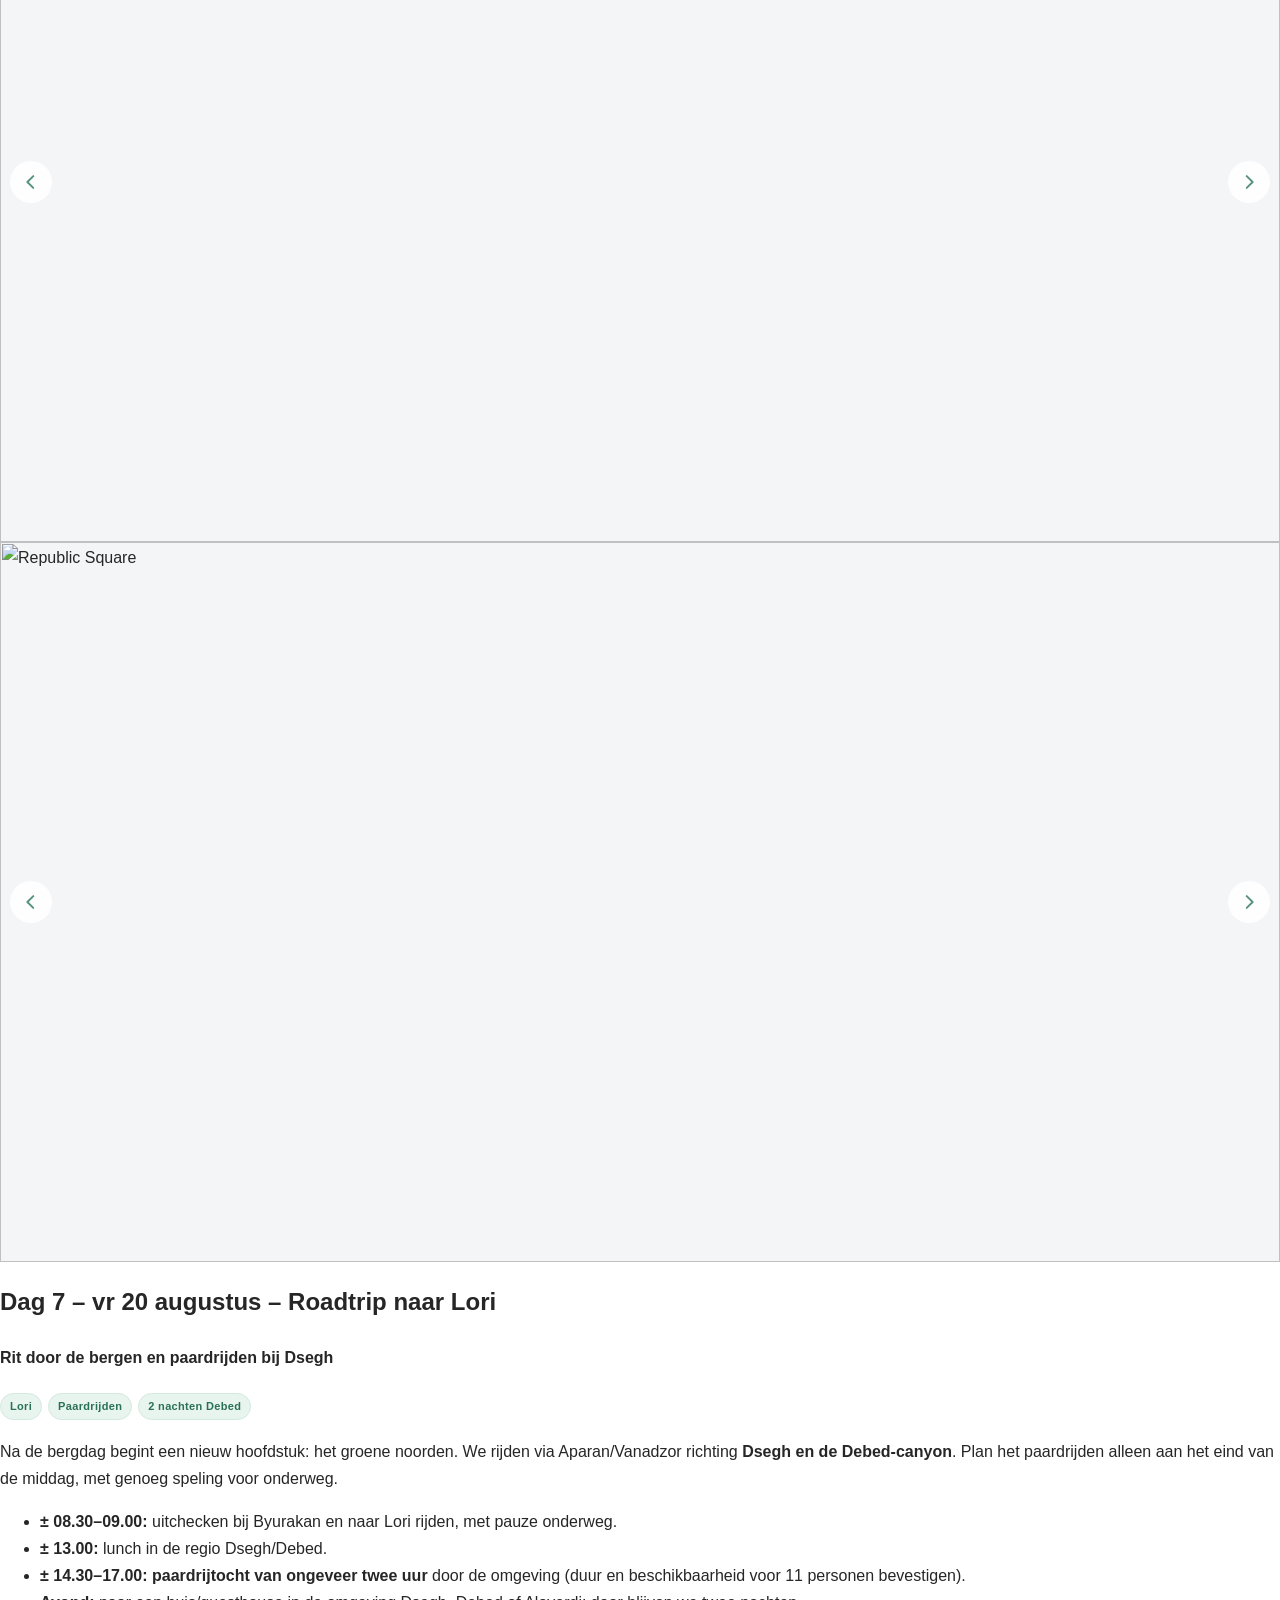
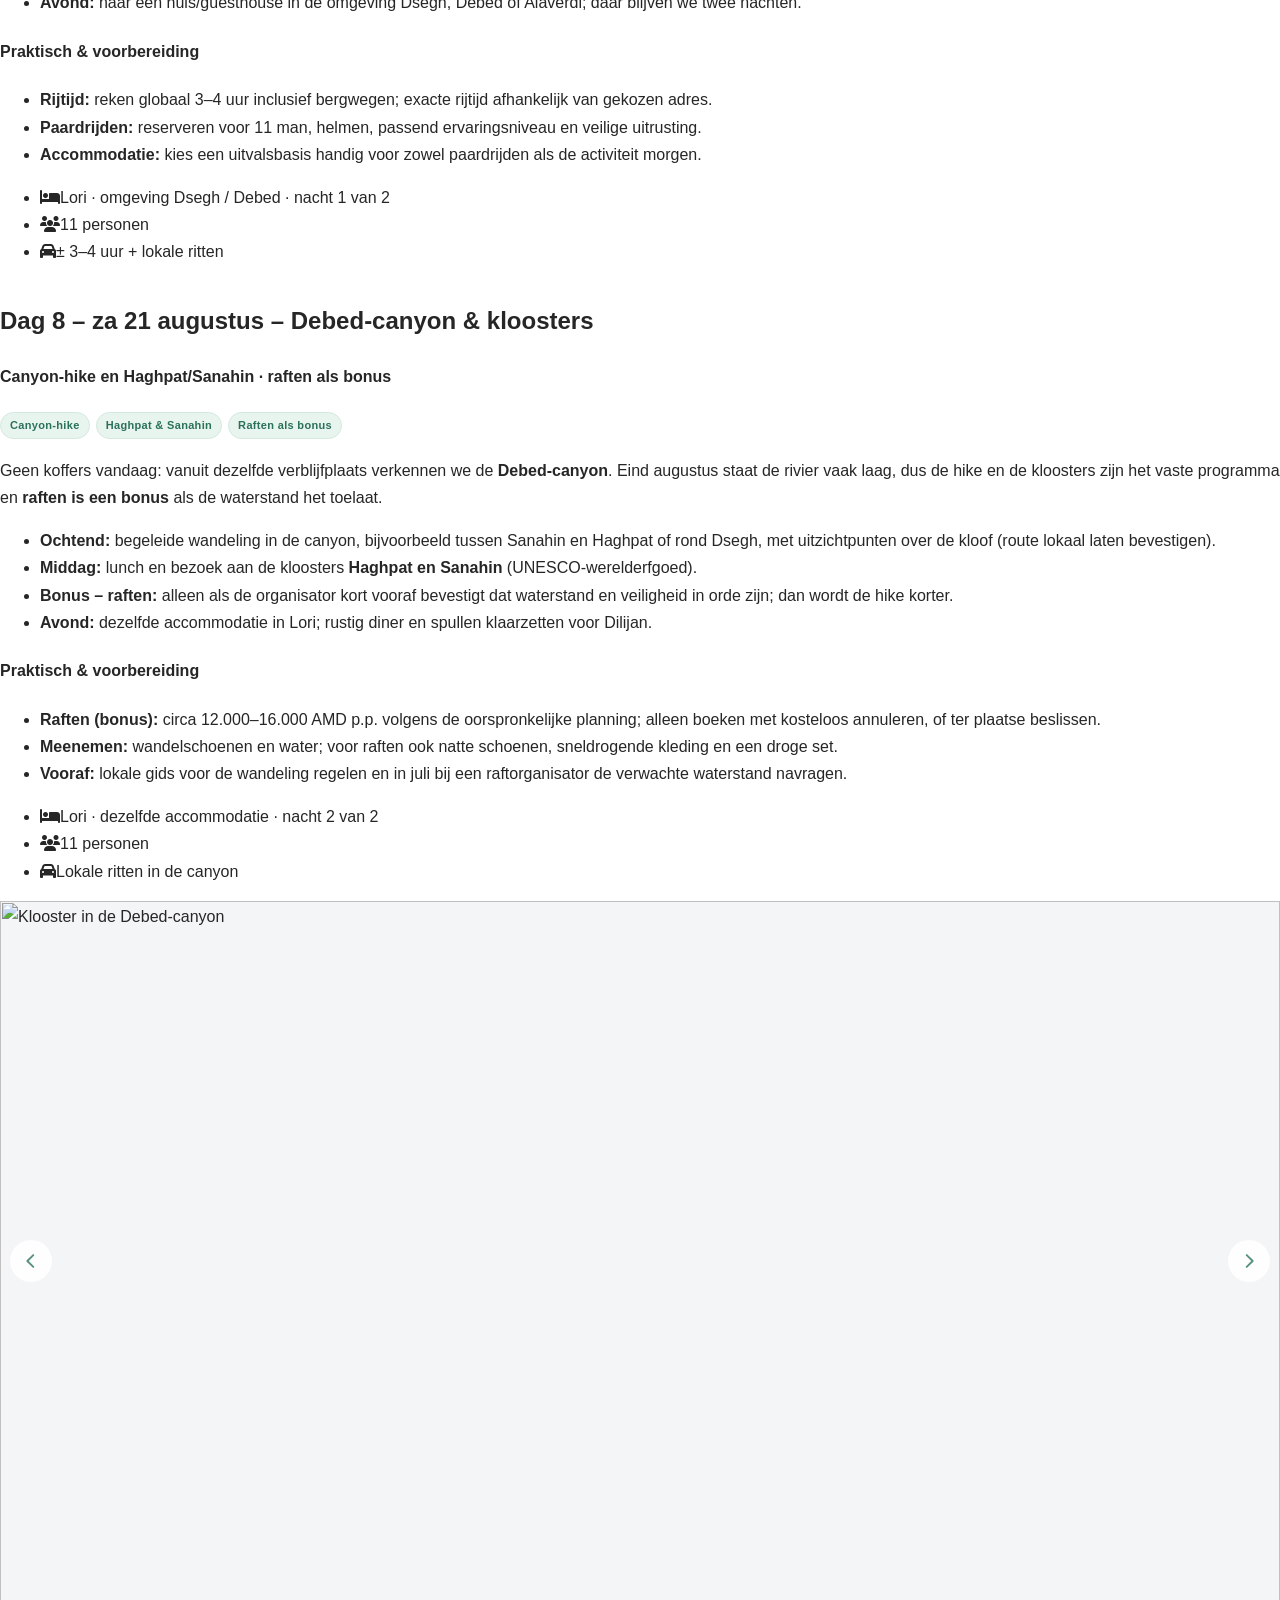
==== commit 3a32b116: "Planning verfijnd: rustmiddag, Tatev-optie, wijnvervoer, Azhdahak eerder, budgetschatting Co-Authore" ====
--- a/index.html
+++ b/index.html
@@ -716,7 +716,7 @@
   <h3 id="lustrum-kaart-titel">Onze route op de kaart</h3>
   <p>Van het zuiden bij Areni via Aragats, Lori en Dilijan terug naar Jerevan. Op deze kaart zie je waar we overnachten en welke activiteiten we onderweg hebben gepland.</p>
   <div class="lustrum-kaartsectie__legenda" aria-label="Uitleg kaartmarkeringen">
-    <span><span class="lustrum-kaartsectie__symbol" aria-hidden="true">🛏️</span><strong>Overnachten</strong> · etappes 1 t/m 6</span>
+    <span><span class="lustrum-kaartsectie__symbol" aria-hidden="true">🛏️</span><strong>Overnachten</strong> · verblijf 0 t/m 6</span>
     <span><span class="lustrum-kaartsectie__symbol lustrum-kaartsectie__symbol--blue" aria-hidden="true">🔵</span><strong>Activiteiten</strong> · subnummers, zoals 1.1 en 3.2</span>
   </div>
   <p class="lustrum-kaartsectie__info">De <strong>witte bed-symbolen</strong> zijn onze slaapplaatsen, de <strong>blauwe stippen</strong> zijn activiteiten, de <strong>doorgetrokken zwarte lijn</strong> is de reisroute en de <strong>gestippelde lijn</strong> een dagtrip heen en terug. Jerevan is verblijf <strong>0 (aankomstnacht), 2 én 6</strong>.</p>
@@ -732,8 +732,8 @@
    <tr><td><strong>16–18 aug</strong><small>2 nachten</small></td><td>Jerevan</td><td>8 → 11 personen</td><td>Stad, aankomst groep 2, Garni &amp; Geghard</td></tr>
    <tr><td><strong>18–20 aug</strong><small>2 nachten</small></td><td>Byurakan / Ashtarak</td><td>11 personen</td><td>Van Ardi en Aragats</td></tr>
    <tr><td><strong>20–22 aug</strong><small>2 nachten</small></td><td>Lori (Dsegh / Debed)</td><td>11 personen</td><td>Paardrijden, canyon-hike, Haghpat/Sanahin (raften als bonus)</td></tr>
-   <tr><td><strong>22–25 aug</strong><small>3 nachten</small></td><td>Dilijan</td><td>11 personen</td><td>Kookworkshop, hike en Yenokavan</td></tr>
-   <tr><td><strong>25–27 aug</strong><small>2 nachten</small></td><td>Jerevan</td><td>11 personen</td><td>Sevanmeer, keuzedag en vertrek</td></tr>
+   <tr><td><strong>22–25 aug</strong><small>3 nachten</small></td><td>Dilijan</td><td>11 personen</td><td>Kookworkshop, hike, Yenokavan (halve dag)</td></tr>
+   <tr><td><strong>25–27 aug</strong><small>2 nachten</small></td><td>Jerevan</td><td>11 personen</td><td>Azhdahak of Sevan onderweg, rustige laatste dag, vertrek</td></tr>
   </tbody></table></div>
   <p class="lustrum-route-summary__small"><strong>Let op bij nachtvluchten:</strong> groep 1 landt op 14 augustus om 00.55 uur. Daarvoor is nog <strong>een extra check-in-nacht 13 → 14 augustus in Jerevan voor 8 personen</strong> nodig, of een andere vooraf bevestigde nachtopvang. Groep 2 landt op 17 augustus om 00.55 uur en sluit aan in het al vanaf 16 augustus gehuurde huis in Jerevan. Deze aankomstnacht staat daarom als eerste regel in de tabel, naast de 13 reguliere nachten.</p>
   <div class="lustrum-route-summary__cars"><div><h3>Wie huurt welke 4x4?</h3><p><strong>Groep 1 · 8 personen</strong><br>2 × 4x4 vanaf 14 augustus tot 27 augustus. Ophalen op 14 augustus na de rustnacht, of op luchthaven als een vroege overdracht handig is.</p></div><div><h3>Groep 2 · 3 personen</h3><p><strong>1 extra 4x4</strong> vanaf 17 augustus tot 27 augustus. Eerst transfer naar Jerevan na de nachtvlucht, daarna de auto ophalen. <strong>Alle drie</strong> terug op 27 augustus voor de vlucht van 14.50 uur.</p></div></div>
@@ -802,7 +802,7 @@
 <h4 class="elementor-heading-title elementor-size-default">Rode canyon, korte hike en Armeense wijn</h4> </div>
 </div>
 <div class="elementor-element elementor-element-3d95f0d9 elementor-widget elementor-widget-text-editor" data-e-type="widget" data-element_type="widget" data-id="3d95f0d9" data-widget_type="text-editor.default">
-<div class="elementor-widget-container"><div class="lustrum-day-tags"><span>Noravank</span><span>Areni-1-grot</span><span>Wijn bij verblijf</span></div><p>Jullie hoeven vandaag <strong>niet te verhuizen</strong>. Vanuit Areni liggen de mooiste plekken van Vayots Dzor vlakbij: rood gekleurde kloven, een spectaculair klooster en een van de oudste wijnsites ter wereld.</p><ul><li><strong>08.30–11.00:</strong> vroeg naar <a href="https://armenia.travel/hy/destination/noravank-monastery/" rel="noopener" target="_blank">Noravank</a>. Neem tijd voor de kloof en een korte gemarkeerde wandeling of uitzichtpunt, bij voorkeur voordat het erg warm wordt.</li><li><strong>11.30–13.30:</strong> lunch en bezoek aan de <strong>Areni-1-grot</strong>, waar archeologen een zeer oude wijnmakerij ontdekten.</li><li><strong>14.00–17.00:</strong> keuze: extra hike in de omgeving met lokale route-informatie óf rustig zwemmen/terras/guesthouse (afhankelijk van wat lokaal kan en van de hitte).</li><li><strong>Avond:</strong> proeverij of diner bij de accommodatie of op loopafstand. Rijdt niemand na het drinken, dan kan iedereen meedoen.</li></ul><h4 class="elementor-heading-title elementor-size-default">Praktisch &amp; voorbereiding</h4><ul><li><strong>Overnachten:</strong> exact dezelfde plek in Areni als gisteren, voor 8 personen.</li><li><strong>Noravank:</strong> klooster is vrij toegankelijk; entree voor grot en wijnproeverij apart controleren.</li><li><strong>Alternatief sportief:</strong> Smbataberd (omgeving Yeghegis) is een grotere, aparte hike; niet zomaar toevoegen zonder het vervoer en de lokale route te toetsen.</li></ul></div>
+<div class="elementor-widget-container"><div class="lustrum-day-tags"><span>Noravank</span><span>Areni-1-grot</span><span>Wijnproeverij</span></div><p>Jullie hoeven vandaag <strong>niet te verhuizen</strong>. Vanuit Areni liggen de mooiste plekken van Vayots Dzor vlakbij: rood gekleurde kloven, een spectaculair klooster en een van de oudste wijnsites ter wereld.</p><ul><li><strong>08.30–11.00:</strong> vroeg naar <a href="https://armenia.travel/hy/destination/noravank-monastery/" rel="noopener" target="_blank">Noravank</a>. Neem tijd voor de kloof en een korte gemarkeerde wandeling of uitzichtpunt, bij voorkeur voordat het erg warm wordt.</li><li><strong>11.30–13.30:</strong> lunch en bezoek aan de <strong>Areni-1-grot</strong>, waar archeologen een zeer oude wijnmakerij ontdekten.</li><li><strong>14.00–16.30:</strong> siësta bij het guesthouse: in augustus is het hier ’s middags erg heet.</li><li><strong>± 17.00:</strong> proeverij bij een wijnmakerij in Areni, bijvoorbeeld <strong>Hin Areni</strong>; lopend of met een taxi, zodat niemand hoeft te rijden.</li><li><strong>Avond:</strong> diner in het dorp of bij de accommodatie.</li></ul><h4 class="elementor-heading-title elementor-size-default">Praktisch &amp; voorbereiding</h4><ul><li><strong>Overnachten:</strong> exact dezelfde plek in Areni als gisteren, voor 8 personen.</li><li><strong>Noravank:</strong> klooster is vrij toegankelijk; entree voor grot en wijnproeverij apart controleren.</li><li><strong>Optie – Tatev (alleen groep 1):</strong> in plaats van het programma hierboven een lange dagtrip naar het klooster van <strong>Tatev</strong> met de kabelbaan <strong>Wings of Tatev</strong> (circa 9.000 AMD retour). Reken op circa 2,5 uur rijden per richting; Noravank en de proeverij kunnen dan op de terugweg. De kabelbaan is op maandag dicht, maar 15 augustus is een zondag.</li><li><strong>Alternatief sportief:</strong> Smbataberd (omgeving Yeghegis) is een grotere, aparte hike; niet zomaar toevoegen zonder het vervoer en de lokale route te toetsen.</li></ul></div>
 </div>
 <div class="elementor-element elementor-element-488b38a0 elementor-icon-list--layout-traditional elementor-list-item-link-full_width elementor-widget elementor-widget-icon-list" data-e-type="widget" data-element_type="widget" data-id="488b38a0" data-widget_type="icon-list.default">
 <div class="elementor-widget-container">
@@ -999,7 +999,7 @@
 <h4 class="elementor-heading-title elementor-size-default">Wijnproeverij, lunch en een nieuwe uitvalsbasis</h4> </div>
 </div>
 <div class="elementor-element elementor-element-1411c498 elementor-widget elementor-widget-text-editor" data-e-type="widget" data-element_type="widget" data-id="1411c498" data-widget_type="text-editor.default">
-<div class="elementor-widget-container"><div class="lustrum-day-tags"><span>Van Ardi</span><span>Wijnlunch</span><span>2 nachten Byurakan</span></div><p>Met drie auto’s vertrekken we uit Jerevan richting de wijnstreek <strong>Aragatsotn</strong>. We houden de activiteit uit het oorspronkelijke programma: een bezoek aan <strong>Van Ardi Winery</strong> bij Sasunik, gevolgd door een relaxte middag.</p><ul><li><strong>± 10.00:</strong> uitchecken in Jerevan en naar de wijnmakerij rijden.</li><li><strong>± 11.00–14.00:</strong> rondleiding, wijnproeverij en lunch bij <a href="https://www.vanardi.com/" rel="noopener" target="_blank">Van Ardi</a> (groepsreservering voor 11 personen nodig).</li><li><strong>± 15.00:</strong> naar een ruim huis/guesthouse met parkeerplek in de omgeving <strong>Byurakan / Ashtarak</strong>.</li><li><strong>Avond:</strong> boodschappen, koken of lokaal eten, voorbereiden op Aragats.</li></ul><h4 class="elementor-heading-title elementor-size-default">Praktisch &amp; voorbereiding</h4><ul><li><strong>Indicatie uit oorspronkelijke planning:</strong> circa 15.000 AMD p.p. (± €37 p.p.) voor rondleiding, proeverij en lunch; actuele prijs en groepscapaciteit bevestigen.</li><li><strong>Verkeer en alcohol:</strong> regel nuchtere aangewezen chauffeurs of lokaal vervoer vanaf de wijnmakerij.</li><li><strong>Accommodatie:</strong> 2 nachten op dezelfde locatie, zodat de volgende ochtend niets hoeft te worden ingepakt.</li><li><strong>Vooraf regelen:</strong> Engelstalige gids en eventuele dieetwensen doorgeven.</li><li><strong>Meenemen:</strong> lichte nette kleding, zonnebescherming en ruimte in de tas voor een paar mooie flessen wijn voor de avond!</li></ul></div> </div>
+<div class="elementor-widget-container"><div class="lustrum-day-tags"><span>Van Ardi</span><span>Wijnlunch</span><span>2 nachten Byurakan</span></div><p>Met drie auto’s vertrekken we uit Jerevan richting de wijnstreek <strong>Aragatsotn</strong>. We houden de activiteit uit het oorspronkelijke programma: een bezoek aan <strong>Van Ardi Winery</strong> bij Sasunik, gevolgd door een relaxte middag.</p><ul><li><strong>± 10.00:</strong> uitchecken in Jerevan en eerst naar het huis in <strong>Byurakan / Ashtarak</strong> rijden (circa 45 minuten); auto’s parkeren en bagage afgeven.</li><li><strong>± 11.30–15.00:</strong> met een busje met chauffeur of een paar taxi’s naar <a href="https://www.vanardi.com/" rel="noopener" target="_blank">Van Ardi</a> voor rondleiding, wijnproeverij en lunch (groepsreservering voor 11 personen nodig). Zo kan iedereen meedrinken.</li><li><strong>± 15.30:</strong> terug naar het huis; middag relaxen.</li><li><strong>Avond:</strong> boodschappen, koken of lokaal eten, voorbereiden op Aragats.</li></ul><h4 class="elementor-heading-title elementor-size-default">Praktisch &amp; voorbereiding</h4><ul><li><strong>Indicatie uit oorspronkelijke planning:</strong> circa 15.000 AMD p.p. (± €37 p.p.) voor rondleiding, proeverij en lunch; actuele prijs en groepscapaciteit bevestigen.</li><li><strong>Vervoer naar Van Ardi:</strong> busje met chauffeur of 3–4 taxi’s heen en terug, grofweg €5–10 p.p.; vraag de accommodatie om het te regelen en om vroeg inchecken of bagage afgeven.</li><li><strong>Accommodatie:</strong> 2 nachten op dezelfde locatie, zodat de volgende ochtend niets hoeft te worden ingepakt.</li><li><strong>Vooraf regelen:</strong> Engelstalige gids en eventuele dieetwensen doorgeven.</li><li><strong>Meenemen:</strong> lichte nette kleding, zonnebescherming en ruimte in de tas voor een paar mooie flessen wijn voor de avond!</li></ul></div> </div>
 <div class="elementor-element elementor-element-133cbd57 elementor-icon-list--layout-traditional elementor-list-item-link-full_width elementor-widget elementor-widget-icon-list" data-e-type="widget" data-element_type="widget" data-id="133cbd57" data-widget_type="icon-list.default">
 <div class="elementor-widget-container">
 <ul class="elementor-icon-list-items"><li class="elementor-icon-list-item"><span class="elementor-icon-list-icon"><i aria-hidden="true" class="fas fa-bed"></i></span><span class="elementor-icon-list-text">Byurakan / Ashtarak · nacht 1 van 2 · 11 personen</span></li><li class="elementor-icon-list-item"><span class="elementor-icon-list-icon"><i aria-hidden="true" class="fas fa-users"></i></span><span class="elementor-icon-list-text">11 personen</span></li><li class="elementor-icon-list-item"><span class="elementor-icon-list-icon"><i aria-hidden="true" class="fas fa-car"></i></span><span class="elementor-icon-list-text">± 1–2 uur rijden totaal</span></li></ul>
@@ -1224,7 +1224,7 @@
 <h4 class="elementor-heading-title elementor-size-default">Bergdorpjes, rustig middagprogramma en kookworkshop</h4> </div>
 </div>
 <div class="elementor-element elementor-element-4af3a238 elementor-widget elementor-widget-text-editor" data-e-type="widget" data-element_type="widget" data-id="4af3a238" data-widget_type="text-editor.default">
-<div class="elementor-widget-container"><div class="lustrum-day-tags"><span>Dilijan</span><span>Kookworkshop</span><span>3 nachten vaste basis</span></div><p>We laten Lori achter ons en rijden naar <strong>Dilijan</strong>. Hier plannen we meteen <strong>drie overnachtingen op één adres</strong>; vanaf deze basis zijn zowel de wandelingen als Yenokavan prima als dagtrip te doen.</p><ul><li><strong>Ochtend:</strong> uitchecken in Lori; panoramische rit richting Dilijan via Vanadzor.</li><li><strong>Middag:</strong> inchecken, lunch en door het oude centrum wandelen.</li><li><strong>Eind middag/avond:</strong> gezamenlijke <strong>Armeense kookworkshop</strong> met aansluitend diner.</li><li><strong>Later:</strong> eventueel bar of spelletjesavond in het huis.</li></ul><h4 class="elementor-heading-title elementor-size-default">Praktisch &amp; voorbereiding</h4><ul><li><strong>Accommodatie:</strong> ruime villa of guesthouse in Dilijan met 11 slaapplaatsen, keuken en 3 parkeerplekken, geboekt voor <strong>22–25 augustus</strong>.</li><li><strong>Kookworkshop:</strong> groepsprijs en dieetwensen vooraf afstemmen.</li><li><strong>Rustmoment:</strong> na paardrijden en rafting bewust een rustigere dag.</li></ul></div>
+<div class="elementor-widget-container"><div class="lustrum-day-tags"><span>Dilijan</span><span>Kookworkshop</span><span>3 nachten vaste basis</span></div><p>We laten Lori achter ons en rijden naar <strong>Dilijan</strong>. Hier plannen we meteen <strong>drie overnachtingen op één adres</strong>; vanaf deze basis zijn zowel de wandelingen als Yenokavan prima als dagtrip te doen.</p><ul><li><strong>Ochtend:</strong> uitchecken in Lori; panoramische rit richting Dilijan via Vanadzor.</li><li><strong>Middag:</strong> inchecken, lunch en door het oude centrum wandelen.</li><li><strong>Eind middag/avond:</strong> gezamenlijke <strong>Armeense kookworkshop</strong> met aansluitend diner.</li><li><strong>Later:</strong> eventueel bar of spelletjesavond in het huis.</li></ul><h4 class="elementor-heading-title elementor-size-default">Praktisch &amp; voorbereiding</h4><ul><li><strong>Accommodatie:</strong> ruime villa of guesthouse in Dilijan met 11 slaapplaatsen, keuken en 3 parkeerplekken, geboekt voor <strong>22–25 augustus</strong>.</li><li><strong>Kookworkshop:</strong> groepsprijs en dieetwensen vooraf afstemmen.</li><li><strong>Rustmoment:</strong> na het paardrijden en de canyondag bewust een rustigere dag.</li></ul></div>
 <div class="elementor-element elementor-element-5ffeac66 elementor-icon-list--layout-traditional elementor-list-item-link-full_width elementor-widget elementor-widget-icon-list" data-e-type="widget" data-element_type="widget" data-id="5ffeac66" data-widget_type="icon-list.default">
 <div class="elementor-widget-container">
 <ul class="elementor-icon-list-items"><li class="elementor-icon-list-item"><span class="elementor-icon-list-icon"><i aria-hidden="true" class="fas fa-bed"></i></span><span class="elementor-icon-list-text">Dilijan · nacht 1 van 3 · 11 personen</span></li><li class="elementor-icon-list-item"><span class="elementor-icon-list-icon"><i aria-hidden="true" class="fas fa-users"></i></span><span class="elementor-icon-list-text">11 personen</span></li><li class="elementor-icon-list-item"><span class="elementor-icon-list-icon"><i aria-hidden="true" class="fas fa-car"></i></span><span class="elementor-icon-list-text">± 1,5–2,5 uur + stops</span></li></ul>
@@ -1329,17 +1329,17 @@
 <div class="elementor-widget-wrap elementor-element-populated">
 <div class="elementor-element elementor-element-6a43d22f elementor-widget elementor-widget-heading" data-e-type="widget" data-element_type="widget" data-id="6a43d22f" data-widget_type="heading.default">
 <div class="elementor-widget-container">
-<h2 class="elementor-heading-title elementor-size-default">Dag 11 – di 24 augustus – Yell Extreme Park</h2> </div>
+<h2 class="elementor-heading-title elementor-size-default">Dag 11 – di 24 augustus – Yell Extreme Park &amp; vrije middag</h2> </div>
 </div>
 <div class="elementor-element elementor-element-63cea11d elementor-widget elementor-widget-heading" data-e-type="widget" data-element_type="widget" data-id="63cea11d" data-widget_type="heading.default">
 <div class="elementor-widget-container">
-<h4 class="elementor-heading-title elementor-size-default">Yenokavan als dagtrip, overnachten in Dilijan</h4> </div>
+<h4 class="elementor-heading-title elementor-size-default">Halve dag adrenaline · vrije middag in Dilijan</h4> </div>
 </div>
 <div class="elementor-element elementor-element-67021297 elementor-widget elementor-widget-text-editor" data-e-type="widget" data-element_type="widget" data-id="67021297" data-widget_type="text-editor.default">
-<div class="elementor-widget-container"><div class="lustrum-day-tags"><span>Zipline</span><span>Via ferrata</span><span>Terug naar Dilijan</span></div><p>Voor adrenaline rijden we vandaag van Dilijan naar <strong>Yenokavan</strong>, zonder van accommodatie te wisselen. <strong>Yell Extreme Park</strong> heeft onder meer ziplines en andere outdooractiviteiten.</p><ul><li><strong>± 09.00:</strong> vertrek uit Dilijan met de drie auto’s.</li><li><strong>Overdag:</strong> groepsprogramma bij <a href="https://yellextremepark.com/" rel="noopener" target="_blank">Yell Extreme Park</a> (ziplines, via ferrata en eventuele offroad-activiteit afhankelijk van beschikbaarheid en pakket).</li><li><strong>Lunch:</strong> op of nabij het terrein, met genoeg tijd tussen de onderdelen.</li><li><strong>Namiddag:</strong> terug naar <strong>hetzelfde huis in Dilijan</strong>; avond vrij.</li></ul><h4 class="elementor-heading-title elementor-size-default">Praktisch &amp; voorbereiding</h4><ul><li><strong>Oorspronkelijke richtprijs:</strong> circa 25.000 AMD p.p. voor een uitgebreider pakket, onder voorbehoud van actuele inhoud en tarieven.</li><li><strong>Vooraf:</strong> grote groepsboeking, gewicht/hoogtevoorwaarden, weersbeleid, openingstijden en groepskorting checken.</li><li><strong>Route:</strong> bergwegen kunnen langzamer zijn dan de afstand suggereert.</li></ul></div>
+<div class="elementor-widget-container"><div class="lustrum-day-tags"><span>Zipline</span><span>Via ferrata</span><span>Vrije middag</span></div><p>Na vier actieve dagen op rij houden we het vandaag bij een <strong>halve dag</strong>: ’s ochtends adrenaline in <strong>Yenokavan</strong>, ’s middags vrij in Dilijan. Wie geen zin heeft in ziplines, heeft een hele vrije dag.</p><ul><li><strong>± 09.45:</strong> vertrek uit Dilijan (circa 1 uur rijden).</li><li><strong>± 11.00–14.00:</strong> <a href="https://yellextremepark.com/" rel="noopener" target="_blank">Yell Extreme Park</a>: zipline (5 lijnen) en via ferrata; de offroadtour is optioneel.</li><li><strong>± 15.00:</strong> terug in Dilijan. <strong>Vrije middag:</strong> uitrusten, het oude centrum (Sharambeyan-straat), een korte wandeling of gewoon niks.</li><li><strong>Avond:</strong> samen koken in het huis of uit eten in Dilijan.</li></ul><h4 class="elementor-heading-title elementor-size-default">Praktisch &amp; voorbereiding</h4><ul><li><strong>Prijs:</strong> all-inclusive pass (zipline, via ferrata, offroad) circa 17.000 AMD p.p. online, minimaal 24 uur vooraf; aan de kassa circa 25.000 AMD. Het park opent rond 11.00 uur.</li><li><strong>Vooraf:</strong> grote groepsboeking, gewicht/hoogtevoorwaarden, weersbeleid, openingstijden en groepskorting checken.</li><li><strong>Route:</strong> bergwegen kunnen langzamer zijn dan de afstand suggereert.</li></ul></div>
 <div class="elementor-element elementor-element-6a248a6 elementor-icon-list--layout-traditional elementor-list-item-link-full_width elementor-widget elementor-widget-icon-list" data-e-type="widget" data-element_type="widget" data-id="6a248a6" data-widget_type="icon-list.default">
 <div class="elementor-widget-container">
-<ul class="elementor-icon-list-items"><li class="elementor-icon-list-item"><span class="elementor-icon-list-icon"><i aria-hidden="true" class="fas fa-bed"></i></span><span class="elementor-icon-list-text">Dilijan · nacht 3 van 3 · 11 personen</span></li><li class="elementor-icon-list-item"><span class="elementor-icon-list-icon"><i aria-hidden="true" class="fas fa-users"></i></span><span class="elementor-icon-list-text">11 personen</span></li><li class="elementor-icon-list-item"><span class="elementor-icon-list-icon"><i aria-hidden="true" class="fas fa-car"></i></span><span class="elementor-icon-list-text">± 2–3 uur retour + activiteiten</span></li></ul>
+<ul class="elementor-icon-list-items"><li class="elementor-icon-list-item"><span class="elementor-icon-list-icon"><i aria-hidden="true" class="fas fa-bed"></i></span><span class="elementor-icon-list-text">Dilijan · nacht 3 van 3 · 11 personen</span></li><li class="elementor-icon-list-item"><span class="elementor-icon-list-icon"><i aria-hidden="true" class="fas fa-users"></i></span><span class="elementor-icon-list-text">11 personen</span></li><li class="elementor-icon-list-item"><span class="elementor-icon-list-icon"><i aria-hidden="true" class="fas fa-car"></i></span><span class="elementor-icon-list-text">± 2 uur retour + halve dag park</span></li></ul>
 </div>
 </div>
 </div>
@@ -1368,18 +1368,18 @@
 <div class="elementor-widget-wrap elementor-element-populated">
 <div class="elementor-element elementor-element-707f71b8 elementor-widget elementor-widget-heading" data-e-type="widget" data-element_type="widget" data-id="707f71b8" data-widget_type="heading.default">
 <div class="elementor-widget-container">
-<h2 class="elementor-heading-title elementor-size-default">Dag 12 – wo 25 augustus – Sevanmeer &amp; Jerevan</h2> </div>
+<h2 class="elementor-heading-title elementor-size-default">Dag 12 – wo 25 augustus – Azhdahak of Sevan, naar Jerevan</h2> </div>
 </div>
 <div class="elementor-element elementor-element-525fb718 elementor-widget elementor-widget-heading" data-e-type="widget" data-element_type="widget" data-id="525fb718" data-widget_type="heading.default">
 <div class="elementor-widget-container">
-<h4 class="elementor-heading-title elementor-size-default">Kajakken of suppen · ’s avonds weer in de hoofdstad</h4> </div>
+<h4 class="elementor-heading-title elementor-size-default">Grote bergdag op weg naar de hoofdstad · of rustig via het Sevanmeer</h4> </div>
 </div>
 <div class="elementor-element elementor-element-29a2eb1d elementor-widget elementor-widget-text-editor" data-e-type="widget" data-element_type="widget" data-id="29a2eb1d" data-widget_type="text-editor.default">
-<div class="elementor-widget-container"><div class="lustrum-day-tags"><span>Sevanmeer</span><span>Sevanavank</span><span>Jerevan 2 nachten</span></div><p>Na drie dagen Dilijan reizen we via het <strong>Sevanmeer</strong> terug naar Jerevan. Zo hoeven we <strong>niet één losse nacht aan het meer</strong> te boeken en zitten we voor de terugvlucht al twee avonden op de juiste plek.</p><ul><li><strong>Ochtend:</strong> check-out Dilijan, naar Sevan en watersportactiviteit (SUP/kajak) mits beschikbaar en geschikt voor 11 mensen.</li><li><strong>Middag:</strong> lunchen aan het meer, <strong>Sevanavank</strong> bezoeken, zwemmen of relaxen als het weer het toelaat.</li><li><strong>± 16.00–18.30:</strong> doorrijden naar <strong>Jerevan</strong> en inchecken voor de laatste twee nachten.</li><li><strong>Avond:</strong> samen uit eten of in de stad uitgaan.</li></ul><h4 class="elementor-heading-title elementor-size-default">Praktisch &amp; voorbereiding</h4><ul><li><strong>In plaats van meerhotel:</strong> boek één accommodatie in Jerevan voor <strong>25–27 augustus</strong>.</li><li><strong>Water:</strong> zwemvesten en weercheck; bij wind/watercondities kiezen we voor strand + klooster.</li><li><strong>Parkeren:</strong> bij voorkeur plek voor de drie huurauto’s tot de ochtend van vertrek.</li></ul></div>
+<div class="elementor-widget-container"><div class="lustrum-day-tags"><span>Azhdahak optie A</span><span>Sevanmeer optie B</span><span>Jerevan 2 nachten</span></div><p>Na drie nachten Dilijan rijden we terug naar Jerevan. De startdorpen voor <strong>Azhdahak</strong> (3.597 m), Geghard en Sevaberd, liggen vlak bij Jerevan en dus min of meer op de route. Daarom doen we de zwaarste bergtocht vandaag en niet op de dag vóór de terugvlucht.</p><ul><li><strong>± 06.30:</strong> vroeg uitchecken in Dilijan en via Sevan naar het startdorp rijden (circa 1,5–2 uur); eventueel een korte fotostop bij Sevanavank.</li><li><strong>Optie A – Azhdahak:</strong> met berggids en zijn terreinwagen het laatste stuk de hoogvlakte op, daarna de klim naar de kraterrand met het kratermeer. Reken op 6–8 uur in totaal.</li><li><strong>Optie B – Sevanmeer:</strong> wie niet mee de berg op gaat, neemt de tijd aan het meer: <strong>Sevanavank</strong>, SUP of kajak en lunch aan het water. ’s Middags rijdt deze groep met de bagage door naar Jerevan en checkt in.</li><li><strong>± 17.00–19.00:</strong> iedereen in <strong>Jerevan</strong>, inchecken voor de laatste twee nachten; rustig eten.</li></ul><h4 class="elementor-heading-title elementor-size-default">Praktisch &amp; voorbereiding</h4><ul><li><strong>Gids en vervoer:</strong> Azhdahak alleen met een lokale berggids en diens offroadvoertuig; onze huur-4x4’s blijven in het startdorp. Richtprijs uit het origineel: €60–85 p.p. inclusief speciaal vervoer (nog te verifiëren).</li><li><strong>Auto’s verdelen:</strong> de hikers nemen één of twee auto’s mee naar het startdorp; de bagage gaat zo veel mogelijk mee met groep B naar Jerevan. Spreek met de gids een veilige parkeerplek af.</li><li><strong>Weer:</strong> alleen bij goede condities; bij onweer of slecht zicht kiest iedereen optie B.</li><li><strong>Accommodatie:</strong> één adres in Jerevan voor <strong>25–27 augustus</strong>, met parkeerplek voor drie auto’s.</li></ul></div>
 </div>
 <div class="elementor-element elementor-element-7bfb037c elementor-icon-list--layout-traditional elementor-list-item-link-full_width elementor-widget elementor-widget-icon-list" data-e-type="widget" data-element_type="widget" data-id="7bfb037c" data-widget_type="icon-list.default">
 <div class="elementor-widget-container">
-<ul class="elementor-icon-list-items"><li class="elementor-icon-list-item"><span class="elementor-icon-list-icon"><i aria-hidden="true" class="fas fa-bed"></i></span><span class="elementor-icon-list-text">Jerevan · nacht 1 van 2 · 11 personen</span></li><li class="elementor-icon-list-item"><span class="elementor-icon-list-icon"><i aria-hidden="true" class="fas fa-users"></i></span><span class="elementor-icon-list-text">11 personen</span></li><li class="elementor-icon-list-item"><span class="elementor-icon-list-icon"><i aria-hidden="true" class="fas fa-car"></i></span><span class="elementor-icon-list-text">± 2–3 uur totaal incl. rit naar Jerevan</span></li></ul>
+<ul class="elementor-icon-list-items"><li class="elementor-icon-list-item"><span class="elementor-icon-list-icon"><i aria-hidden="true" class="fas fa-bed"></i></span><span class="elementor-icon-list-text">Jerevan · nacht 1 van 2 · 11 personen</span></li><li class="elementor-icon-list-item"><span class="elementor-icon-list-icon"><i aria-hidden="true" class="fas fa-users"></i></span><span class="elementor-icon-list-text">11 personen</span></li><li class="elementor-icon-list-item"><span class="elementor-icon-list-icon"><i aria-hidden="true" class="fas fa-car"></i></span><span class="elementor-icon-list-text">± 2–2,5 uur rijden + bergtocht of meer</span></li></ul>
 </div>
 </div>
 </div>
@@ -1387,66 +1387,67 @@
 <div class="elementor-column elementor-col-50 elementor-top-column elementor-element elementor-element-543a9392" data-e-type="column" data-element_type="column" data-id="543a9392">
 <div class="elementor-widget-wrap elementor-element-populated">
 <div class="elementor-element elementor-element-13e317a6 elementor-widget elementor-widget-image" data-e-type="widget" data-element_type="widget" data-id="13e317a6" data-widget_type="image.default">
-<div class="elementor-widget-container">
-<div class="foto-slider" data-foto-slider="">
-<button aria-label="Vorige foto" class="foto-slider__prev" type="button"><svg aria-hidden="true" viewbox="0 0 24 24"><path d="M14.5 5.5 8 12l6.5 6.5" fill="none" stroke="currentColor" stroke-linecap="round" stroke-linejoin="round" stroke-width="2"></path></svg></button>
-<div class="foto-slider__frame">
-<img alt="Republic Square" src="Lake sevan.jpeg"/>
-<img alt="GUM market" src="Lake sevan 2.jpeg"/>
-<img alt="Cascade complex" src="lake sevan 3.jpeg"/>
-</div>
-<button aria-label="Volgende foto" class="foto-slider__next" type="button"><svg aria-hidden="true" viewbox="0 0 24 24"><path d="M9.5 5.5 16 12l-6.5 6.5" fill="none" stroke="currentColor" stroke-linecap="round" stroke-linejoin="round" stroke-width="2"></path></svg></button>
-</div> </div>
-</div>
-</div>
-</div>
-</div>
-</section>
-<section class="elementor-section elementor-top-section elementor-element elementor-element-32447a1f elementor-section-boxed elementor-section-height-default elementor-section-height-default" data-id="32447a1f" data-element_type="section" data-e-type="section">
-						<div class="elementor-container elementor-column-gap-default">
-					<div class="elementor-column elementor-col-100 elementor-top-column elementor-element elementor-element-38db6850" data-id="38db6850" data-element_type="column" data-e-type="column">
-			<div class="elementor-widget-wrap elementor-element-populated">
-						<div class="elementor-element elementor-element-6af4474f elementor-widget-divider--view-line elementor-widget elementor-widget-divider" data-id="6af4474f" data-element_type="widget" data-e-type="widget" data-widget_type="divider.default">
-				<div class="elementor-widget-container">
-							<div class="elementor-divider">
-			<span class="elementor-divider-separator">
-						</span>
-		</div>
-						</div>
-				</div>
-					</div>
-		</div>
-					</div>
-		</section>
-				<section class="elementor-section elementor-top-section elementor-element elementor-element-6f799f1d elementor-section-boxed elementor-section-height-default elementor-section-height-default" data-day="13" data-e-type="section" data-element_type="section" data-id="6f799f1d">
-<div class="elementor-container elementor-column-gap-default">
-<div class="elementor-column elementor-col-50 elementor-top-column elementor-element elementor-element-21b4db9b" data-e-type="column" data-element_type="column" data-id="21b4db9b">
-<div class="elementor-widget-wrap elementor-element-populated">
-<div class="elementor-element elementor-element-25070130 elementor-widget elementor-widget-image" data-e-type="widget" data-element_type="widget" data-id="25070130" data-widget_type="image.default">
 <div class="elementor-widget-container">
 <div class="foto-slider" data-foto-slider="">
 <button aria-label="Vorige foto" class="foto-slider__prev" type="button"><svg aria-hidden="true" viewbox="0 0 24 24"><path d="M14.5 5.5 8 12l6.5 6.5" fill="none" stroke="currentColor" stroke-linecap="round" stroke-linejoin="round" stroke-width="2"></path></svg></button>
 <div class="foto-slider__frame">
 <img alt="Azhdahak" src="azdahak.jpeg"/>
-<img alt="Cascade complex" src="azdahak 3.jpeg"/>
+<img alt="Azhdahak" src="azdahak 1.jpeg"/>
+<img alt="Kratermeer van Azhdahak" src="azdahak 3.jpeg"/>
 </div>
 <button aria-label="Volgende foto" class="foto-slider__next" type="button"><svg aria-hidden="true" viewbox="0 0 24 24"><path d="M9.5 5.5 16 12l-6.5 6.5" fill="none" stroke="currentColor" stroke-linecap="round" stroke-linejoin="round" stroke-width="2"></path></svg></button>
 </div> </div>
 </div>
 </div>
 </div>
+</div>
+</section>
+<section class="elementor-section elementor-top-section elementor-element elementor-element-32447a1f elementor-section-boxed elementor-section-height-default elementor-section-height-default" data-id="32447a1f" data-element_type="section" data-e-type="section">
+						<div class="elementor-container elementor-column-gap-default">
+					<div class="elementor-column elementor-col-100 elementor-top-column elementor-element elementor-element-38db6850" data-id="38db6850" data-element_type="column" data-e-type="column">
+			<div class="elementor-widget-wrap elementor-element-populated">
+						<div class="elementor-element elementor-element-6af4474f elementor-widget-divider--view-line elementor-widget elementor-widget-divider" data-id="6af4474f" data-element_type="widget" data-e-type="widget" data-widget_type="divider.default">
+				<div class="elementor-widget-container">
+							<div class="elementor-divider">
+			<span class="elementor-divider-separator">
+						</span>
+		</div>
+						</div>
+				</div>
+					</div>
+		</div>
+					</div>
+		</section>
+				<section class="elementor-section elementor-top-section elementor-element elementor-element-6f799f1d elementor-section-boxed elementor-section-height-default elementor-section-height-default" data-day="13" data-e-type="section" data-element_type="section" data-id="6f799f1d">
+<div class="elementor-container elementor-column-gap-default">
+<div class="elementor-column elementor-col-50 elementor-top-column elementor-element elementor-element-21b4db9b" data-e-type="column" data-element_type="column" data-id="21b4db9b">
+<div class="elementor-widget-wrap elementor-element-populated">
+<div class="elementor-element elementor-element-25070130 elementor-widget elementor-widget-image" data-e-type="widget" data-element_type="widget" data-id="25070130" data-widget_type="image.default">
+<div class="elementor-widget-container">
+<div class="foto-slider" data-foto-slider="">
+<button aria-label="Vorige foto" class="foto-slider__prev" type="button"><svg aria-hidden="true" viewbox="0 0 24 24"><path d="M14.5 5.5 8 12l6.5 6.5" fill="none" stroke="currentColor" stroke-linecap="round" stroke-linejoin="round" stroke-width="2"></path></svg></button>
+<div class="foto-slider__frame">
+<img alt="Sevanmeer" src="Lake sevan.jpeg"/>
+<img alt="Sevanmeer" src="Lake sevan 2.jpeg"/>
+<img alt="Sevanmeer" src="lake sevan 3.jpeg"/>
+</div>
+<button aria-label="Volgende foto" class="foto-slider__next" type="button"><svg aria-hidden="true" viewbox="0 0 24 24"><path d="M9.5 5.5 16 12l-6.5 6.5" fill="none" stroke="currentColor" stroke-linecap="round" stroke-linejoin="round" stroke-width="2"></path></svg></button>
+</div> </div>
+</div>
+</div>
+</div>
 <div class="elementor-column elementor-col-50 elementor-top-column elementor-element elementor-element-777d4580" data-e-type="column" data-element_type="column" data-id="777d4580">
 <div class="elementor-widget-wrap elementor-element-populated">
 <div class="elementor-element elementor-element-3ca5194d elementor-widget elementor-widget-heading" data-e-type="widget" data-element_type="widget" data-id="3ca5194d" data-widget_type="heading.default">
 <div class="elementor-widget-container">
-<h2 class="elementor-heading-title elementor-size-default">Dag 13 – do 26 augustus – Keuzedag vanuit Jerevan</h2> </div>
+<h2 class="elementor-heading-title elementor-size-default">Dag 13 – do 26 augustus – Rustige laatste dag in Jerevan</h2> </div>
 </div>
 <div class="elementor-element elementor-element-63cea11d elementor-widget elementor-widget-heading" data-e-type="widget" data-element_type="widget" data-id="63cea11d" data-widget_type="heading.default">
 <div class="elementor-widget-container">
-<h4 class="elementor-heading-title elementor-size-default">Azhdahak-expeditie of Garni &amp; Geghard · allebei zonder verhuizen</h4> </div>
+<h4 class="elementor-heading-title elementor-size-default">Cultuur, Sevan of ballon · ’s avonds afscheidsdiner</h4> </div>
 </div>
 <div class="elementor-element elementor-element-b99265c elementor-widget elementor-widget-text-editor" data-e-type="widget" data-element_type="widget" data-id="b99265c" data-widget_type="text-editor.default">
-<div class="elementor-widget-container"><div class="lustrum-day-tags"><span>Azhdahak optie A</span><span>Jerevan optie B</span><span>Laatste avond</span></div><p>Omdat jullie morgen om <strong>14.50 uur</strong> terugvliegen, plannen we op de laatste volledige dag geen verhuizing. We houden de spectaculaire <strong>Azhdahak</strong>-beklimming uit het originele voorstel, maar niet als verplichte optie voor iedereen.</p><ul><li><strong>Optie A – sportief:</strong> met een ervaren berggids en <strong>specifiek georganiseerd terreinvervoer</strong> naar Azhdahak (3.597 m). Reken op een volledige, lange dag; onze normale huur-4x4’s gaan niet vanzelfsprekend op deze technische offroadroute.</li><li><strong>Optie B – cultuur in Jerevan:</strong> het <strong>Matenadaran</strong> (oude manuscripten), het genocidemonument <strong>Tsitsernakaberd</strong>, een rondleiding bij de <strong>Ararat-brandyfabriek</strong> of de Vernissage-markt. Ook het plan voor de hele groep als de bergtocht niet doorgaat.</li><li><strong>Optie C – relaxen:</strong> vrije uren in Jerevan, museum, markt, hammam of een lange gezamenlijke lunch.</li><li><strong>Avond:</strong> laatste gezamenlijk diner in Jerevan; op tijd terug zodat uitchecken en inleveren van de auto’s morgen niet stressvol wordt.</li></ul><h4 class="elementor-heading-title elementor-size-default">Praktisch &amp; voorbereiding</h4><ul><li><strong>Gids en weer:</strong> optie A alleen bij goede condities, met professioneel georganiseerde route, vervoer, uitwijk- en communicatiemogelijkheden.</li><li><strong>Richtprijs uit origineel:</strong> Azhdahak circa €60–85 p.p. inclusief speciaal vervoer (nog te verifiëren).</li><li><strong>De extra ballonvaart uit het oorspronkelijke programma:</strong> eventueel vroeg in de ochtend, als alternatief op deze dag; zie de kaart hieronder.</li></ul></div>
+<div class="elementor-widget-container"><div class="lustrum-day-tags"><span>Jerevan</span><span>Sevan optie</span><span>Laatste avond</span></div><p>Omdat we morgen om <strong>14.50 uur</strong> terugvliegen, is de laatste volle dag bewust rustig: niemand hoeft vroeg op voor een zware tocht en er is tijd om in te pakken.</p><ul><li><strong>Optie A – cultuur in Jerevan:</strong> het <strong>Matenadaran</strong> (oude manuscripten), het genocidemonument <strong>Tsitsernakaberd</strong>, een rondleiding bij de <strong>Ararat-brandyfabriek</strong> of de Vernissage-markt.</li><li><strong>Optie B – Sevanmeer:</strong> voor wie gisteren de berg op ging: een halve dag naar het meer (circa 1 uur rijden), Sevanavank, SUP of kajak en lunch aan het water.</li><li><strong>Optie C – relaxen:</strong> vrije uren in Jerevan, markt, hammam of een lange gezamenlijke lunch.</li><li><strong>Avond:</strong> afscheidsdiner in Jerevan; op tijd terug zodat uitchecken en het inleveren van de auto’s morgen niet stressvol wordt.</li></ul><h4 class="elementor-heading-title elementor-size-default">Praktisch &amp; voorbereiding</h4><ul><li><strong>Water:</strong> zwemvesten en weercheck; bij wind kiezen we voor strand en klooster.</li><li><strong>Ballonvaart:</strong> de extra ballonvaart uit het oorspronkelijke programma kan vroeg in de ochtend; zie hieronder.</li><li><strong>Morgen voorbereiden:</strong> tank de auto’s vandaag al vol, dan hoeven ze morgen alleen nog ingeleverd te worden.</li></ul></div>
 <div class="elementor-element elementor-element-7d9a6700 elementor-icon-list--layout-traditional elementor-list-item-link-full_width elementor-widget elementor-widget-icon-list" data-e-type="widget" data-element_type="widget" data-id="7d9a6700" data-widget_type="icon-list.default">
 <div class="elementor-widget-container">
 <ul class="elementor-icon-list-items"><li class="elementor-icon-list-item"><span class="elementor-icon-list-icon"><i aria-hidden="true" class="fas fa-bed"></i></span><span class="elementor-icon-list-text">Jerevan · nacht 2 van 2 · 11 personen</span></li><li class="elementor-icon-list-item"><span class="elementor-icon-list-icon"><i aria-hidden="true" class="fas fa-users"></i></span><span class="elementor-icon-list-text">11 personen</span></li><li class="elementor-icon-list-item"><span class="elementor-icon-list-icon"><i aria-hidden="true" class="fas fa-car"></i></span><span class="elementor-icon-list-text">Afhankelijk van gekozen activiteit</span></li></ul>
@@ -1519,7 +1520,7 @@
 				</div>
 				<div class="elementor-element elementor-element-b99265c elementor-widget elementor-widget-text-editor" data-id="b99265c" data-element_type="widget" data-e-type="widget" data-widget_type="text-editor.default">
 				<div class="elementor-widget-container">
-									<p><span style="font-weight: 400;">Een bijzondere optie voor wie de Azhdahak-hike wil overslaan: een ballonvaart in de omgeving van Jerevan/Garni, doorgaans bij zonsopkomst en sterk afhankelijk van het weer. De ballonvlucht zelf duurt meestal circa een uur, maar reken voor de complete excursie en transfers op een halve ochtend. De oude indicatie van circa €220 p.p. moet nog worden geverifieerd; voor 11 personen moeten capaciteit en beschikbaarheid specifiek worden bevestigd. Niet combineren met een volle dag Azhdahak.</span></p>
+									<p><span style="font-weight: 400;">Een bijzondere optie voor de laatste ochtend: een ballonvaart in de omgeving van Jerevan/Garni, doorgaans bij zonsopkomst en sterk afhankelijk van het weer. De ballonvlucht zelf duurt meestal circa een uur, maar reken voor de complete excursie en transfers op een halve ochtend. De oude indicatie van circa €220 p.p. moet nog worden geverifieerd; voor 11 personen moeten capaciteit en beschikbaarheid specifiek worden bevestigd. Daarna blijft er genoeg tijd over voor de rest van de dag.</span></p>
 
 				</div>
 				<div class="elementor-element elementor-element-7d9a6700 elementor-icon-list--layout-traditional elementor-list-item-link-full_width elementor-widget elementor-widget-icon-list" data-id="7d9a6700" data-element_type="widget" data-e-type="widget" data-widget_type="icon-list.default">
@@ -1750,7 +1751,7 @@
 											<li class="elementor-repeater-item-d267d03">
 							<div class="elementor-price-table__feature-inner">
 								<i aria-hidden="true" class="far fa-check-circle"></i>																	<span>
-										Begroting moet nog worden uitgewerkt									</span>
+										Eerste schatting: zie hieronder									</span>
 																</div>
 						</li>
 									</ul>
@@ -1944,7 +1945,7 @@
 			<div class="elementor-widget-wrap elementor-element-populated">
 						<div class="elementor-element elementor-element-6496a983 elementor-widget elementor-widget-text-editor" data-id="6496a983" data-element_type="widget" data-e-type="widget" data-widget_type="text-editor.default">
 				<div class="elementor-widget-container">
-<p><strong>Deze pagina is een reisconcept, geen geboekte reis of bindende offerte.</strong> Het streefbudget is €1.500–€2.000 per persoon, maar dat bedrag is nog niet opnieuw berekend voor de 3 × 4x4, de extra aankomstnacht, de twee verschillende aankomstgroepen en de gekozen verblijfsduur.</p><p>Vraag afzonderlijk offertes aan voor de auto’s, zes verblijfsperiodes, gidsen en activiteiten. Houd daarnaast rekening met vluchten, bagage, eten en drinken, brandstof, parkeerkosten, eventuele borg en onvoorziene uitgaven. Verdeel kosten voor de eerste 3 dagen redelijk over de 8 personen die dan al aanwezig zijn.</p><p>Prijzen in de dagplanning zijn <strong>oude richtbedragen uit het eerste voorstel</strong>, tenzij anders aangegeven; ze zijn niet bevestigd voor augustus 2027. Wisselkoers, beschikbaarheid en groepsgrootte kunnen afwijken.</p>
+<p><strong>Deze pagina is een reisconcept, geen geboekte reis of bindende offerte.</strong> Het streefbudget is €1.500–€2.000 per persoon.</p><p><strong>Eerste schatting (november 2026, nog zonder offertes):</strong> circa <strong>€1.520–€2.710 p.p. voor groep 1</strong> (8 personen, 14 nachten) en <strong>€1.290–€2.290 p.p. voor groep 2</strong> (3 personen, 11 nachten), inclusief vlucht, bagage, OV, verblijf, 3 × 4x4, brandstof, eten en drinken, activiteiten en een buffer. Het lage bedrag gaat uit van eenvoudige verblijven en geen optionele activiteiten; het hoge van ruimere verblijven, duurdere auto’s en alle opties (Tatev, raften, MTB, Azhdahak). Wie niet alle opties doet en middenklasse kiest, komt rond de €2.000 uit. De grootste posten zijn eten en drinken, verblijf en de auto’s. Reisverzekering en de ballonvaart (circa €220 p.p.) zitten er niet in.</p><p>Vraag afzonderlijk offertes aan voor de auto’s, zes verblijfsperiodes, gidsen en activiteiten. Houd daarnaast rekening met vluchten, bagage, eten en drinken, brandstof, parkeerkosten, eventuele borg en onvoorziene uitgaven. Verdeel kosten voor de eerste 3 dagen redelijk over de 8 personen die dan al aanwezig zijn.</p><p>Prijzen in de dagplanning zijn <strong>oude richtbedragen uit het eerste voorstel</strong>, tenzij anders aangegeven; ze zijn niet bevestigd voor augustus 2027. Wisselkoers, beschikbaarheid en groepsgrootte kunnen afwijken.</p>
 </div>
 				</div>
 					</div>
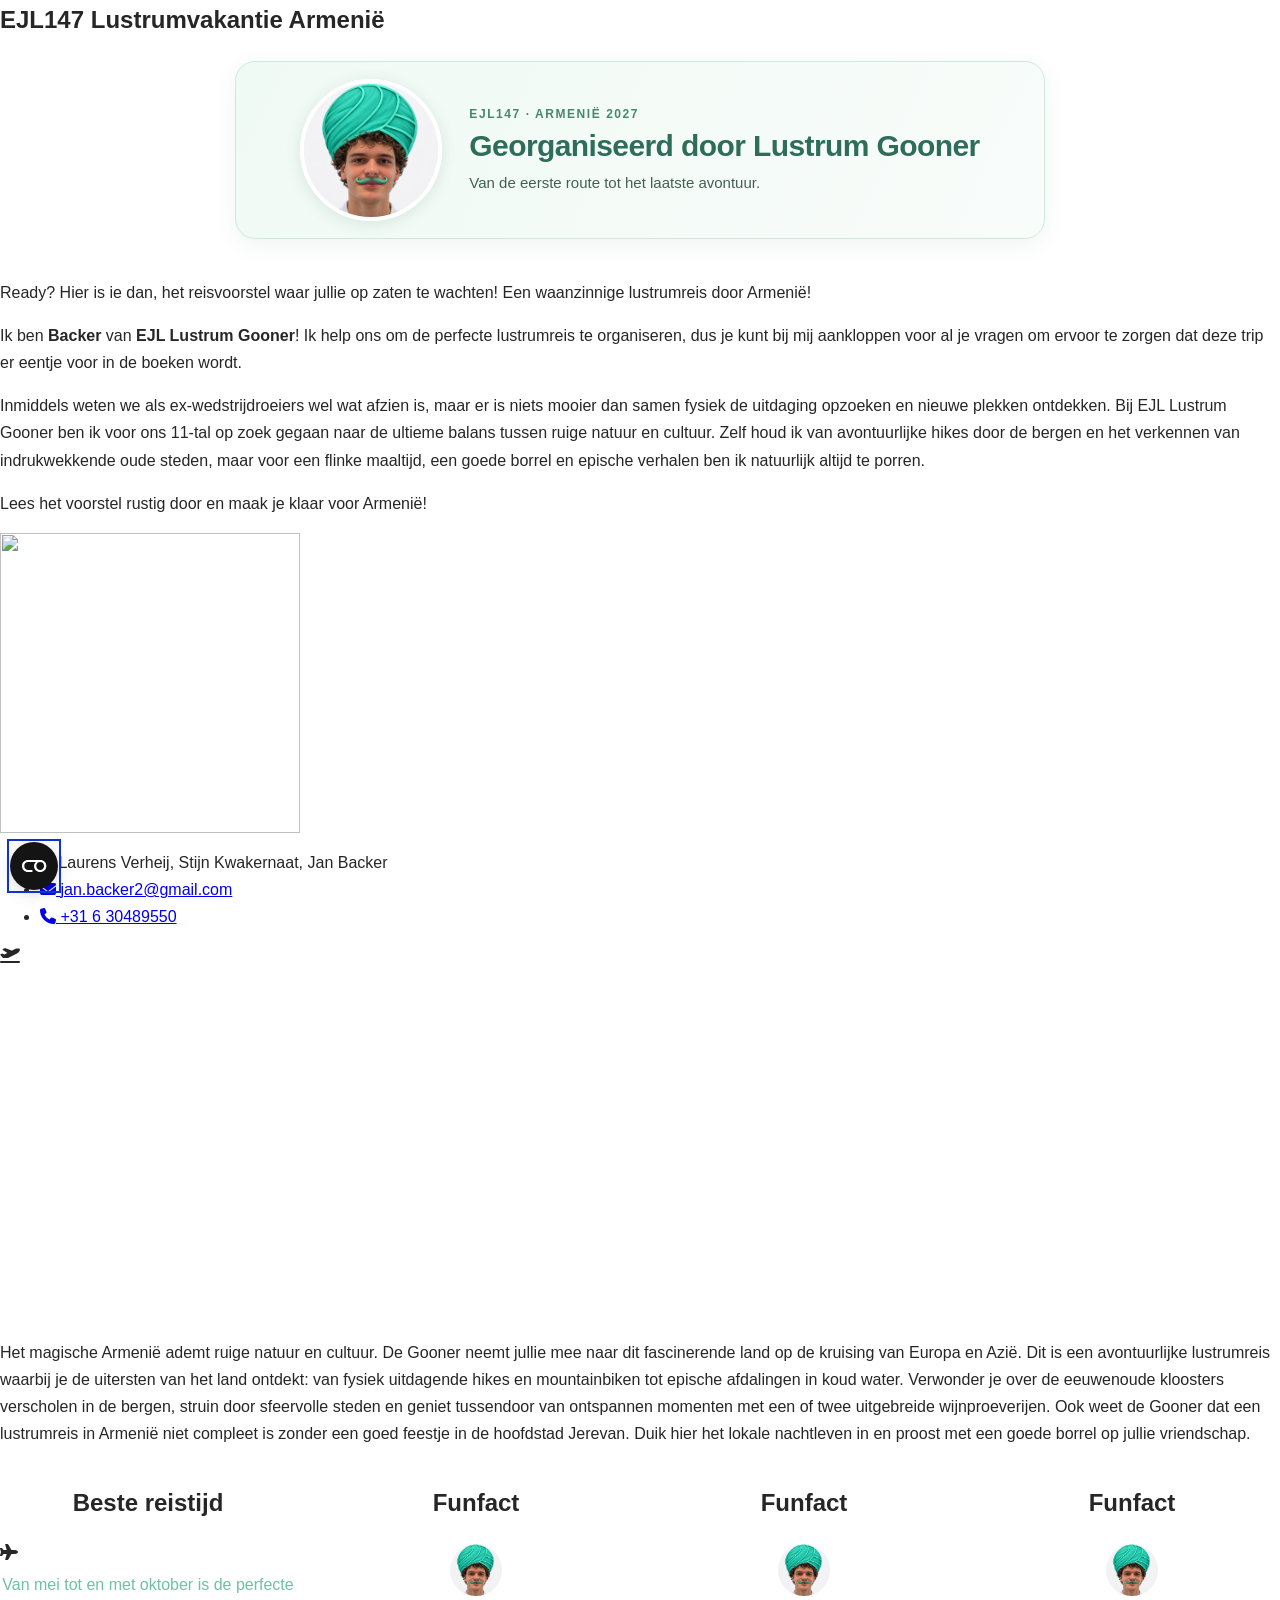
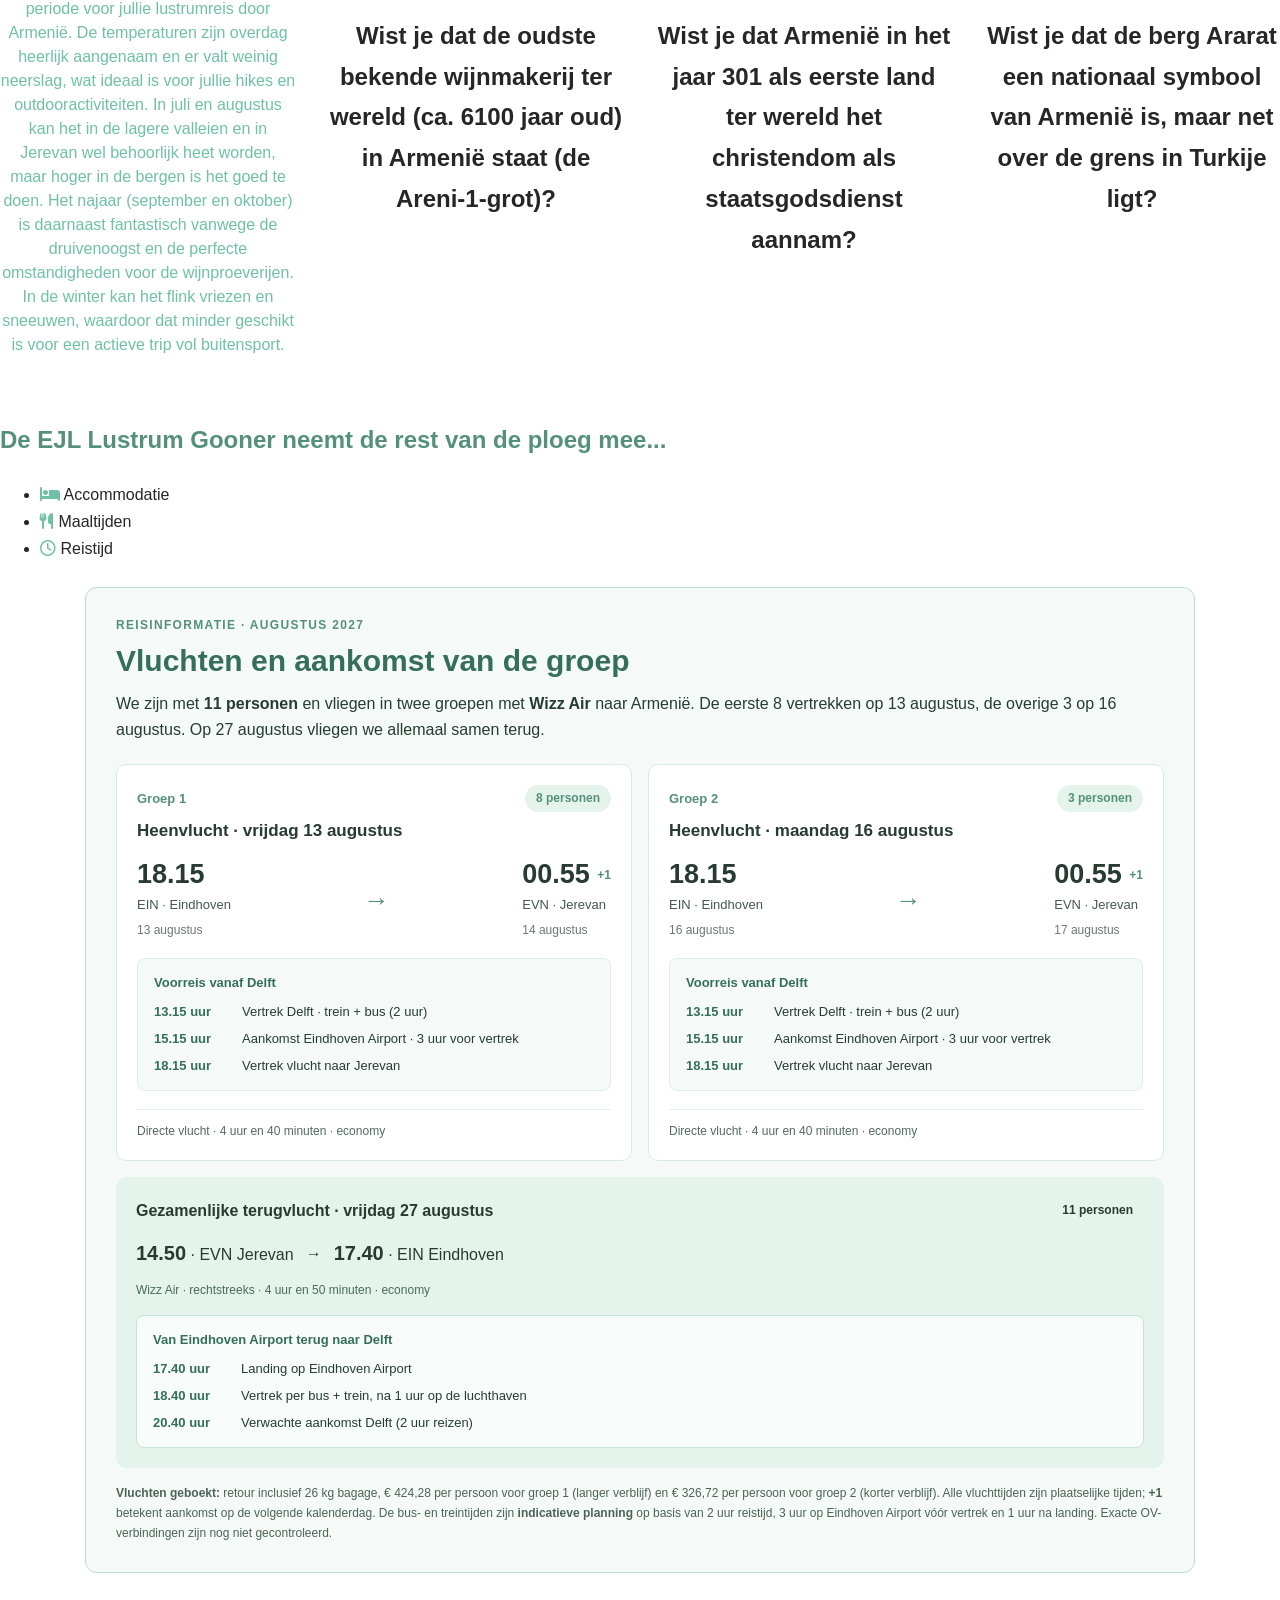
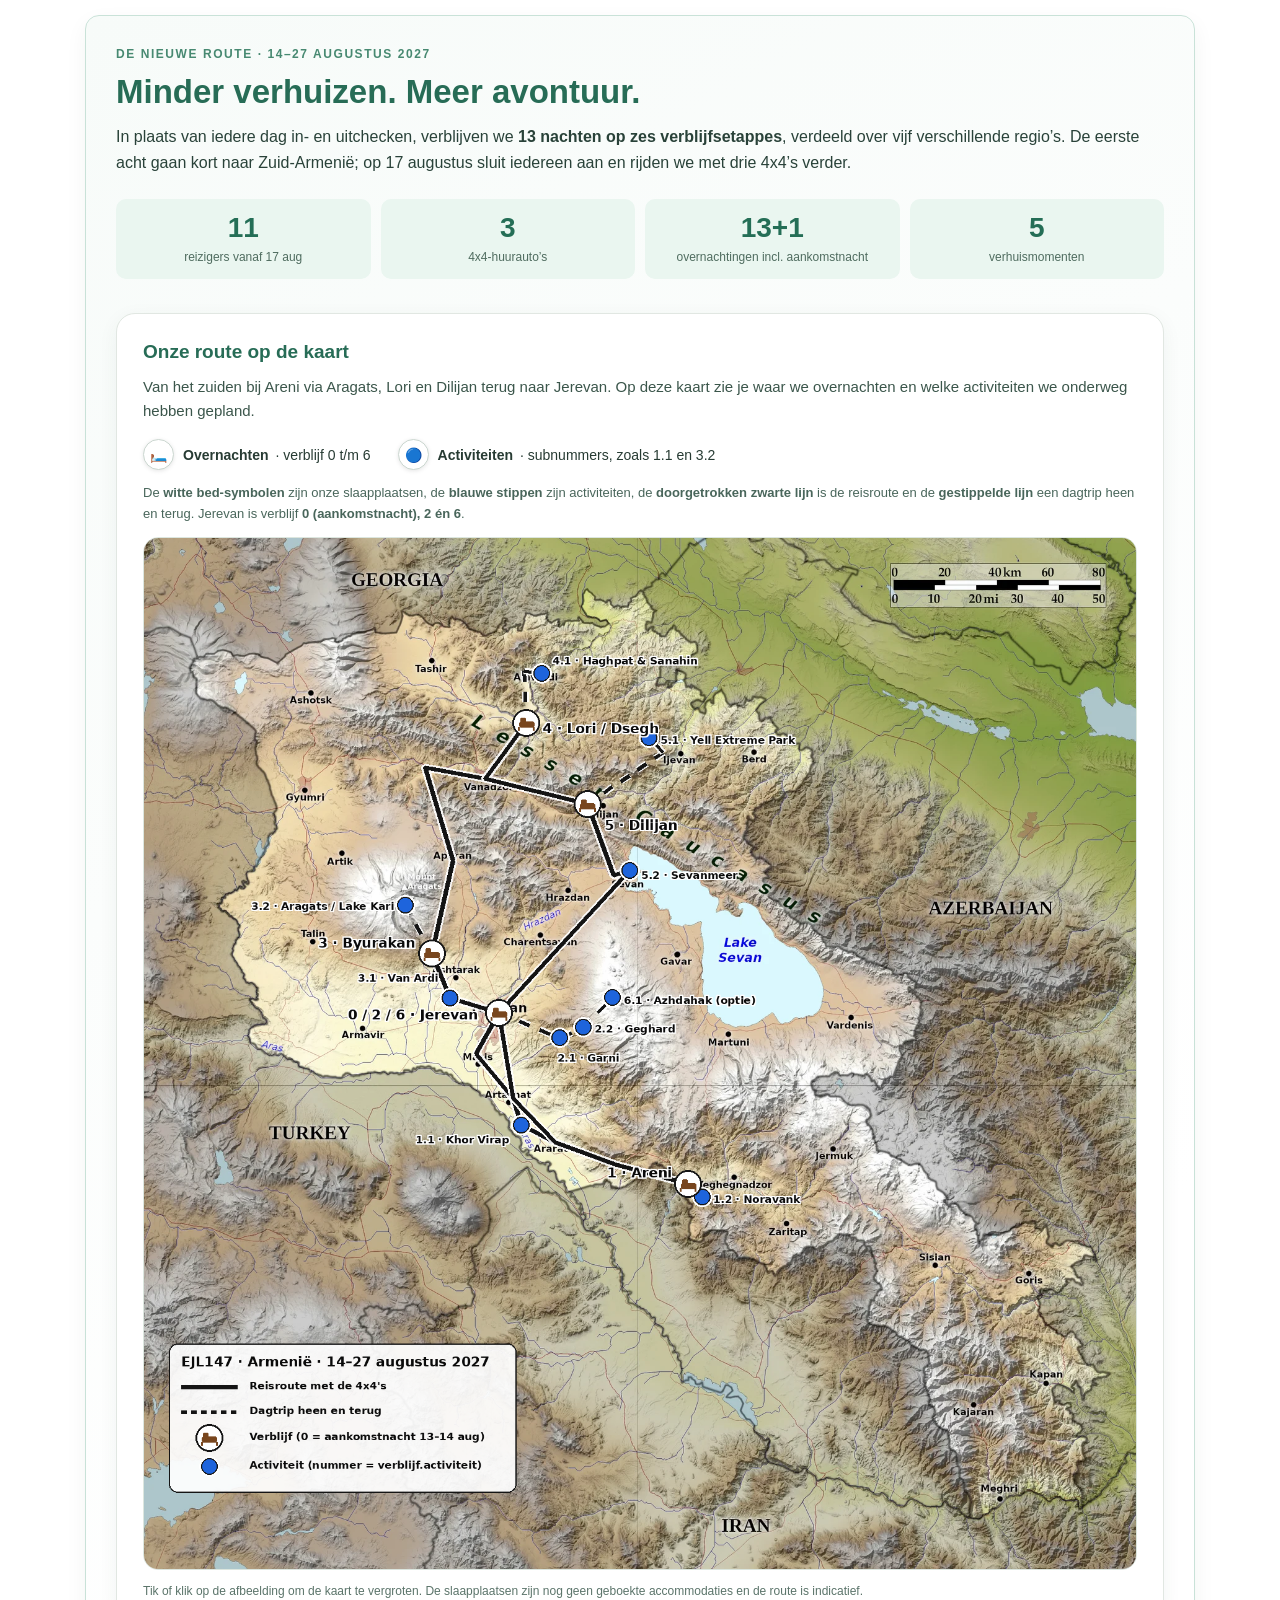
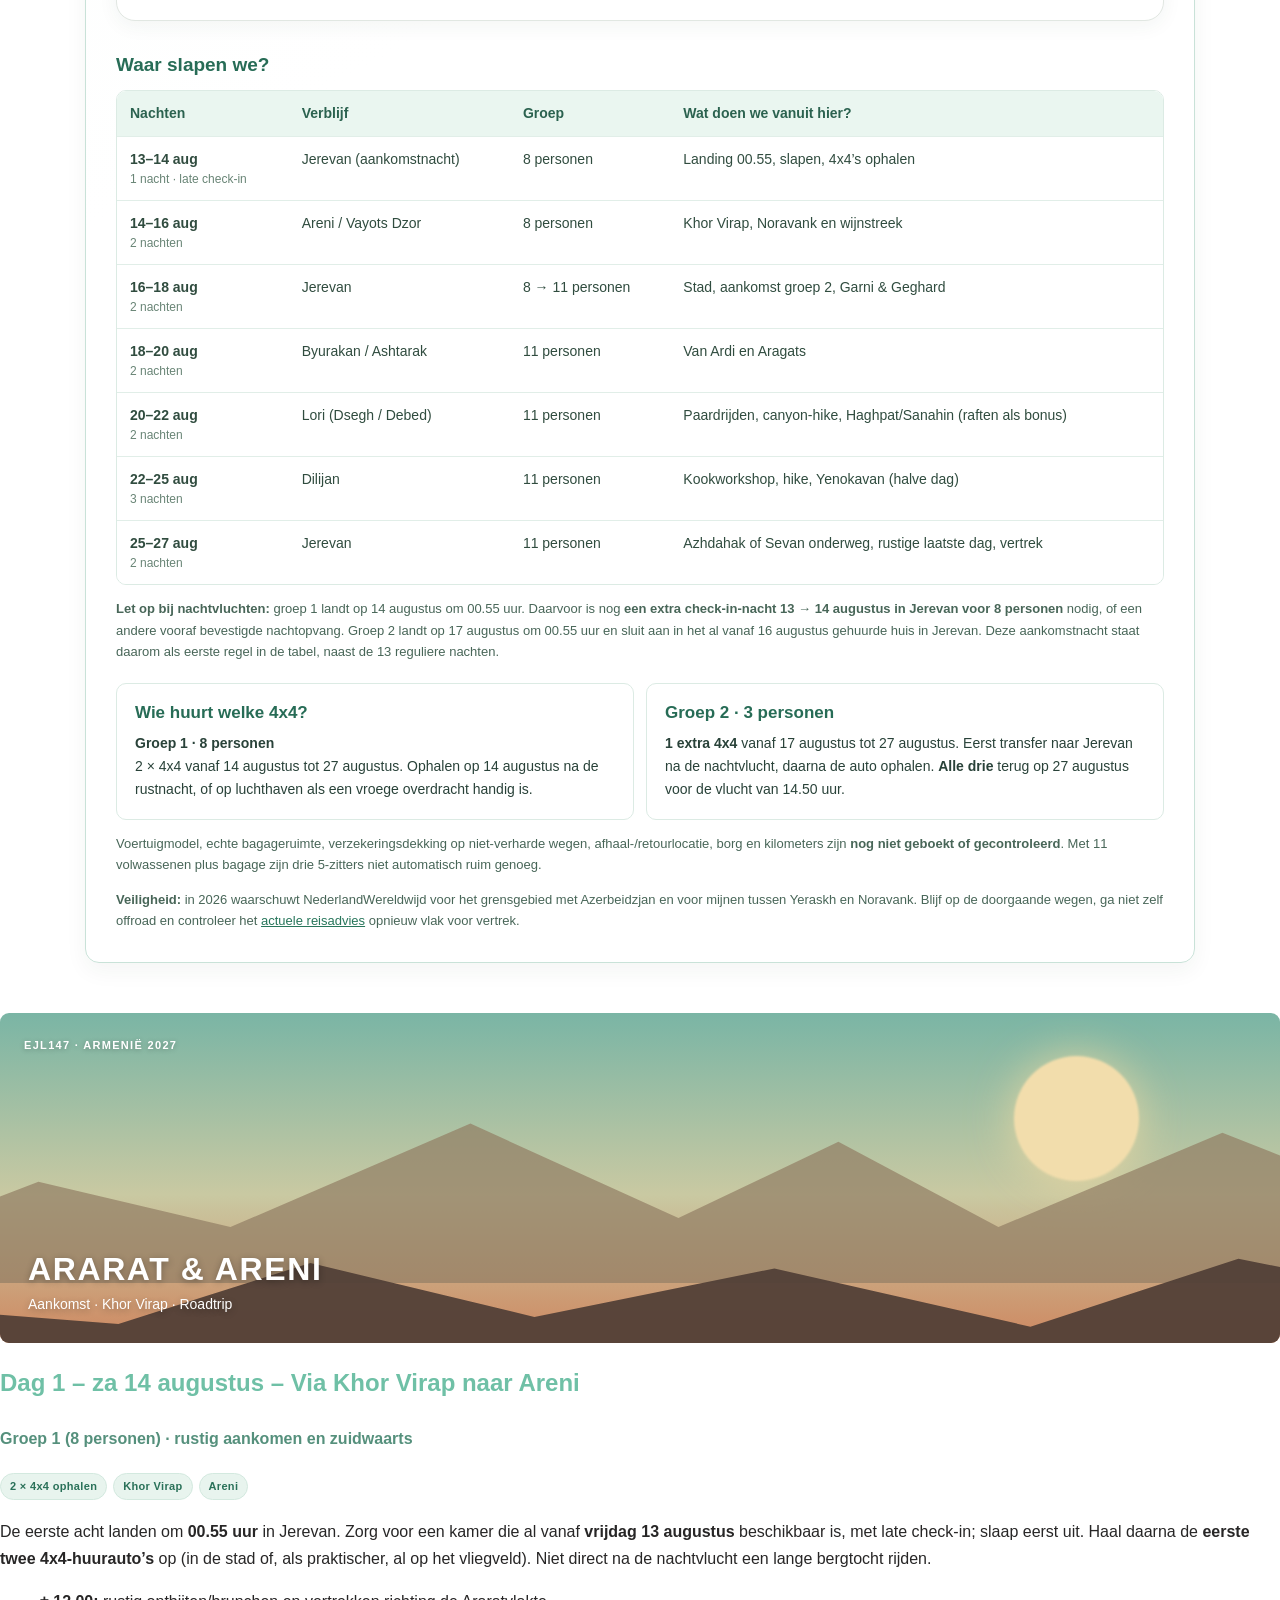
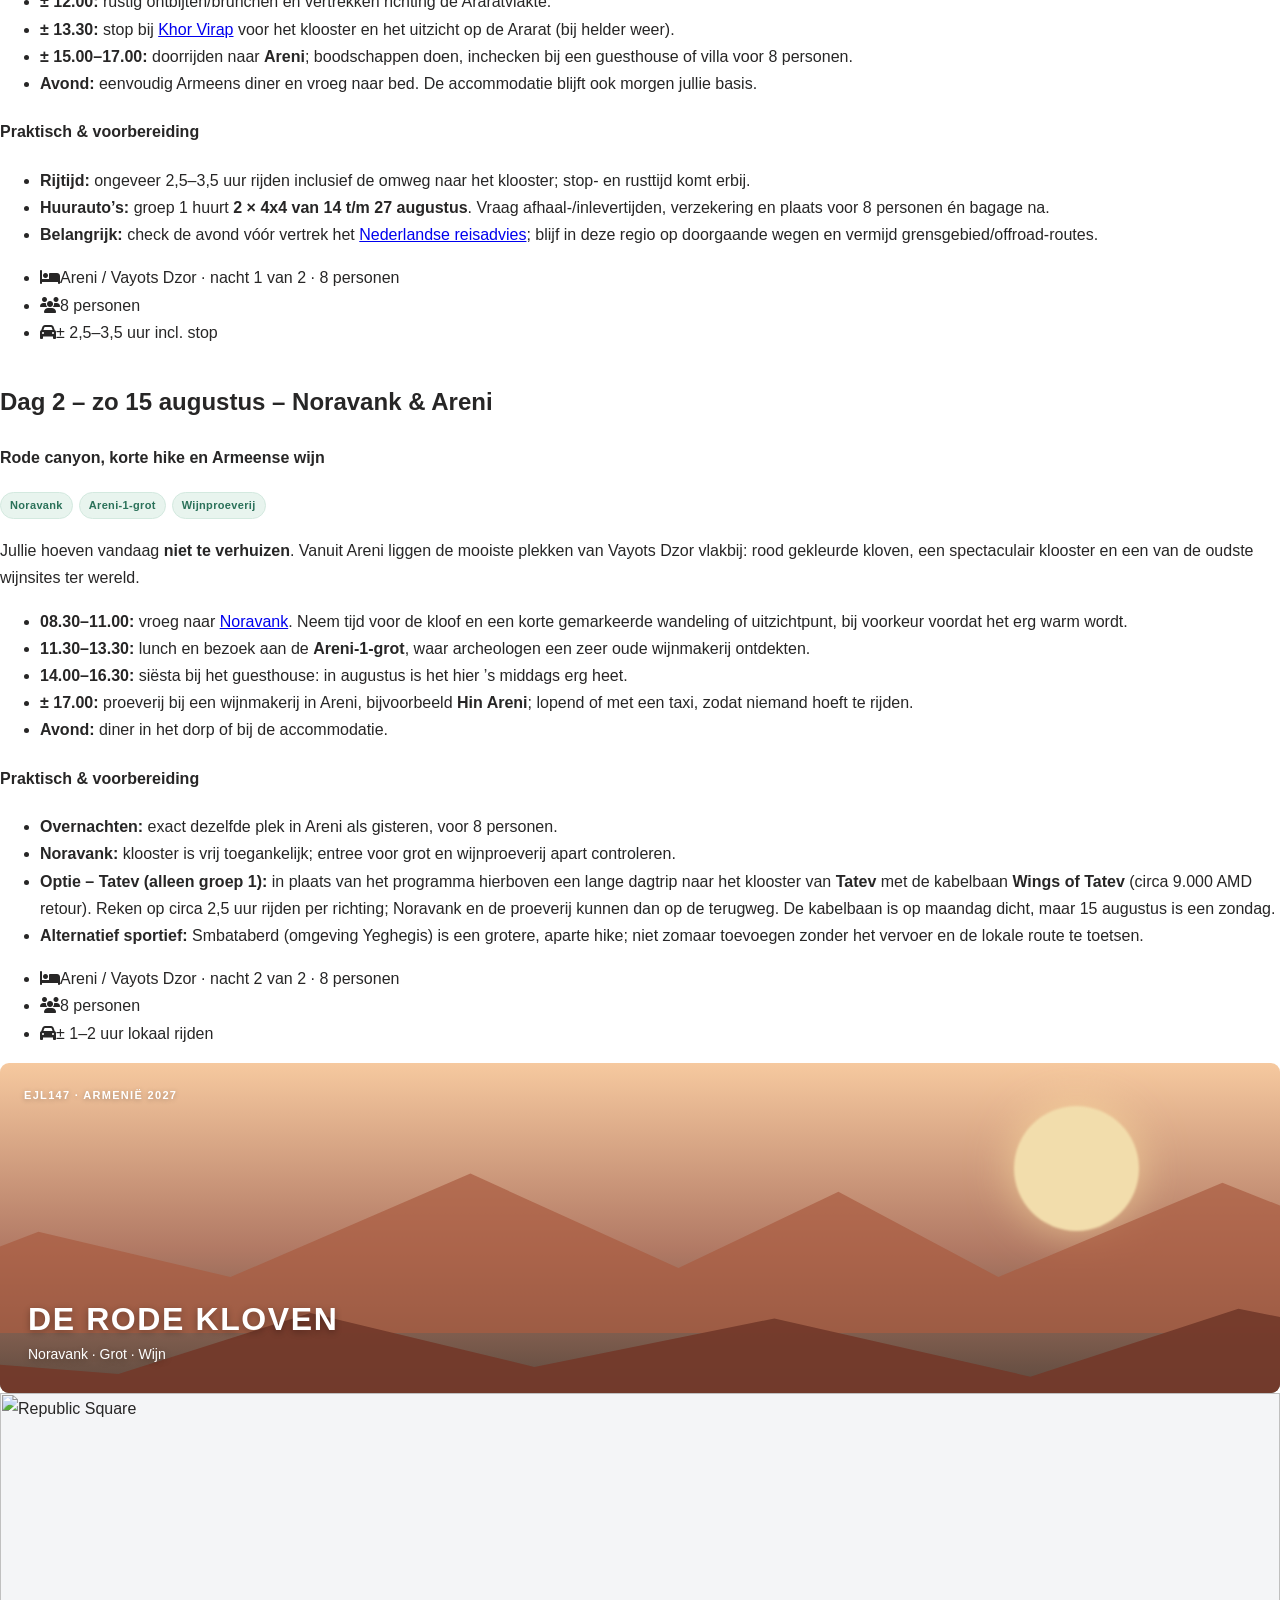
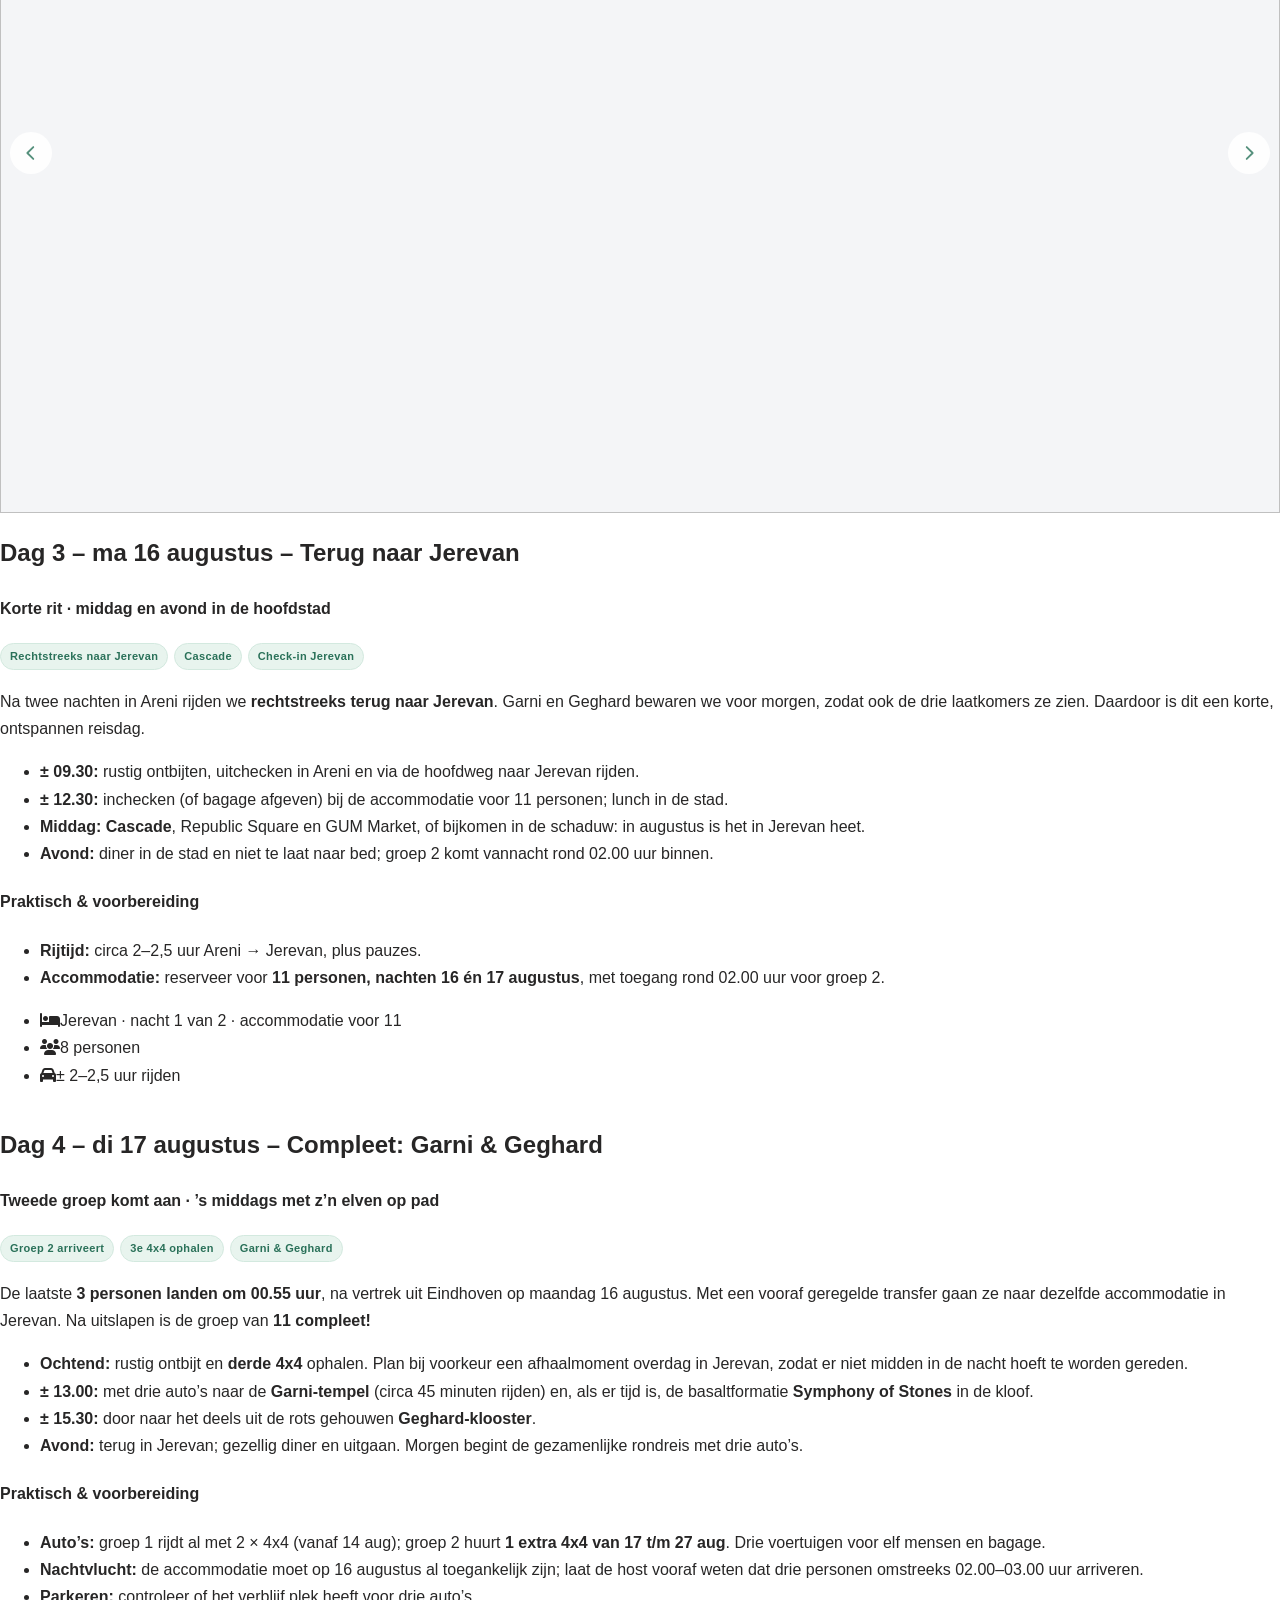
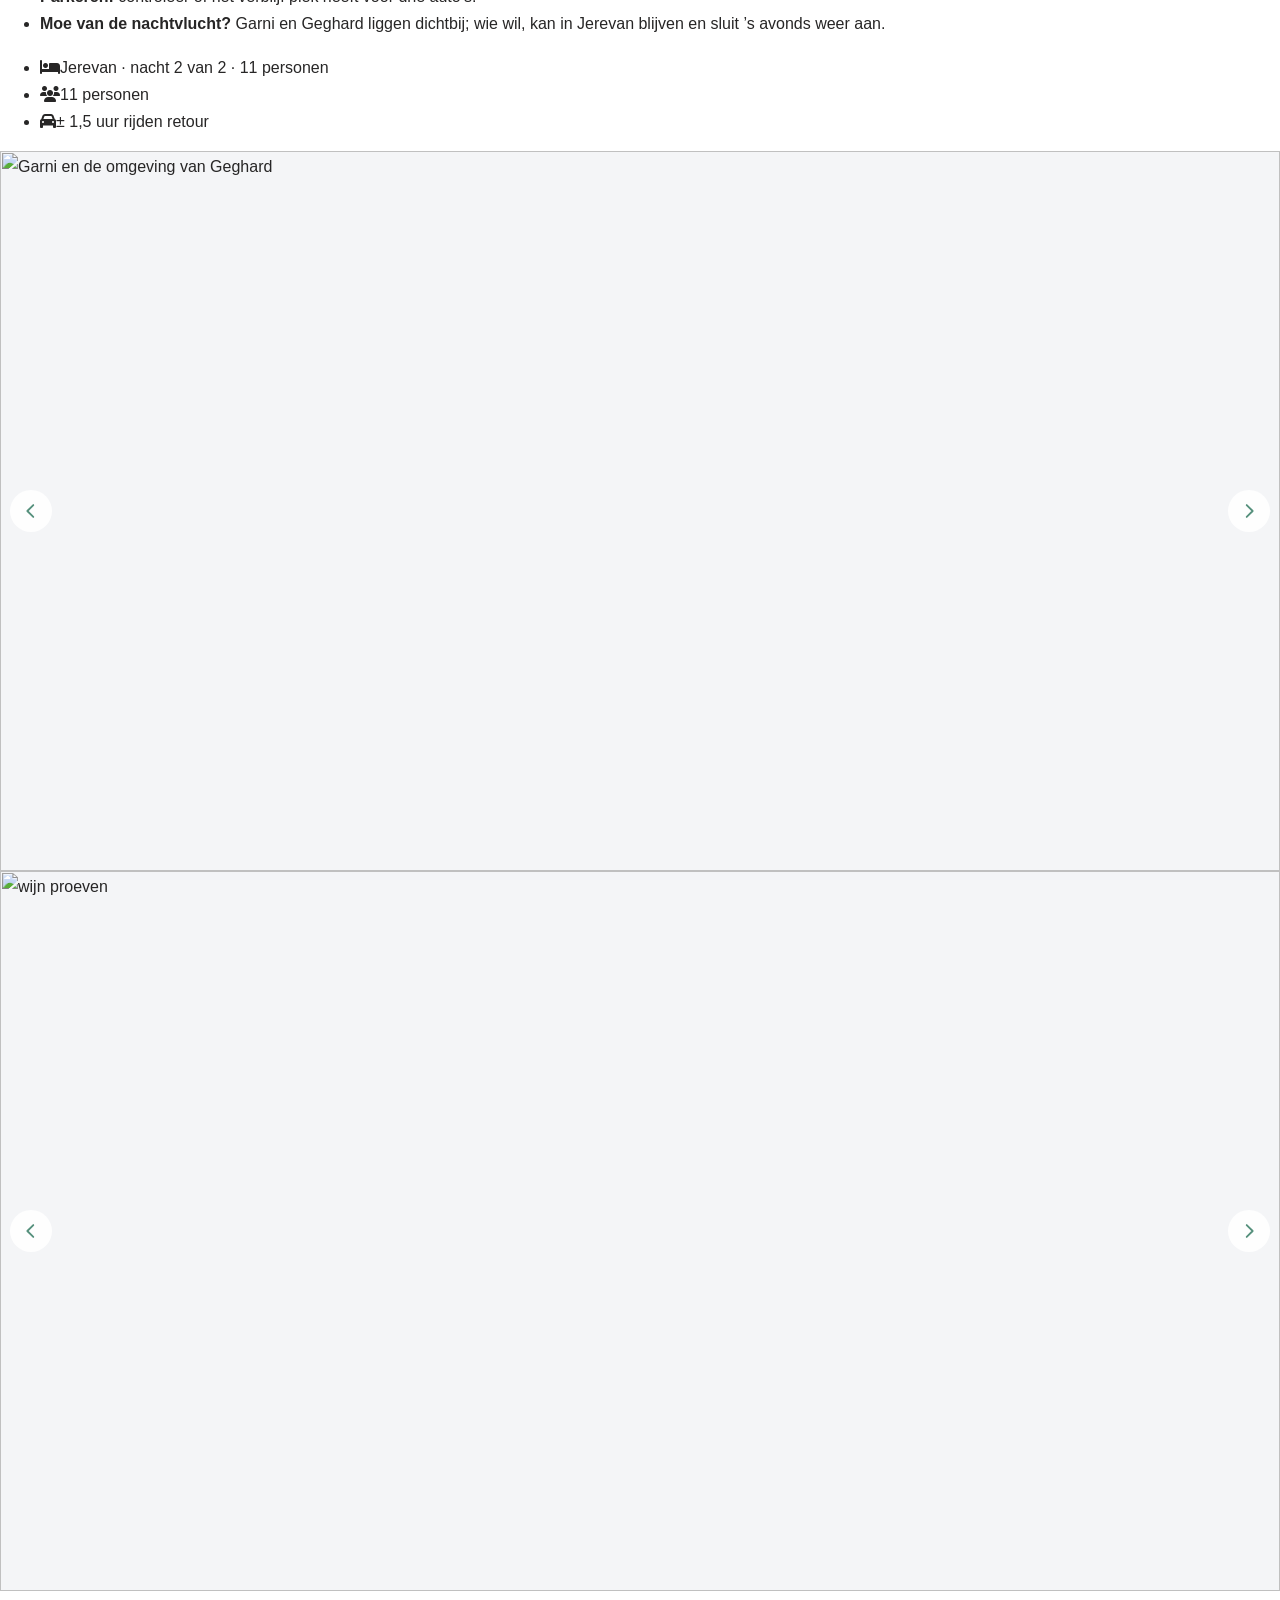
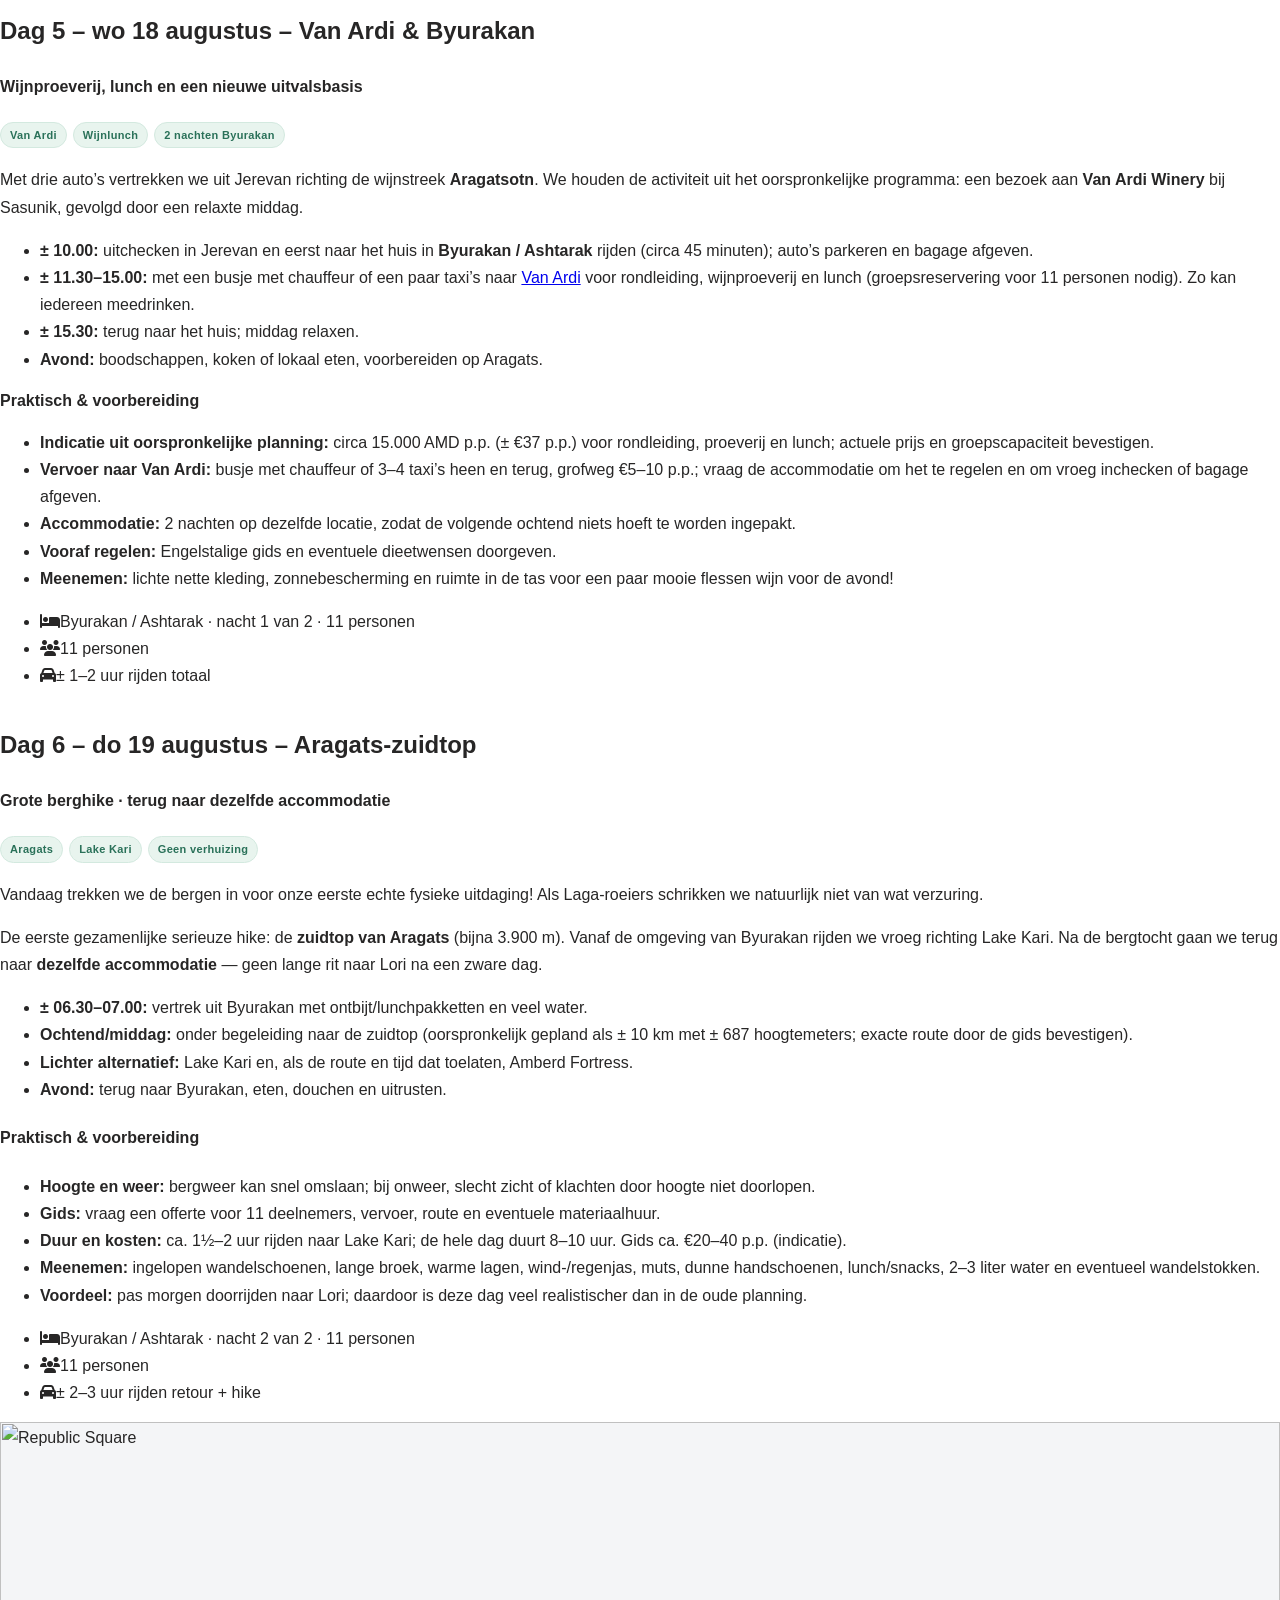
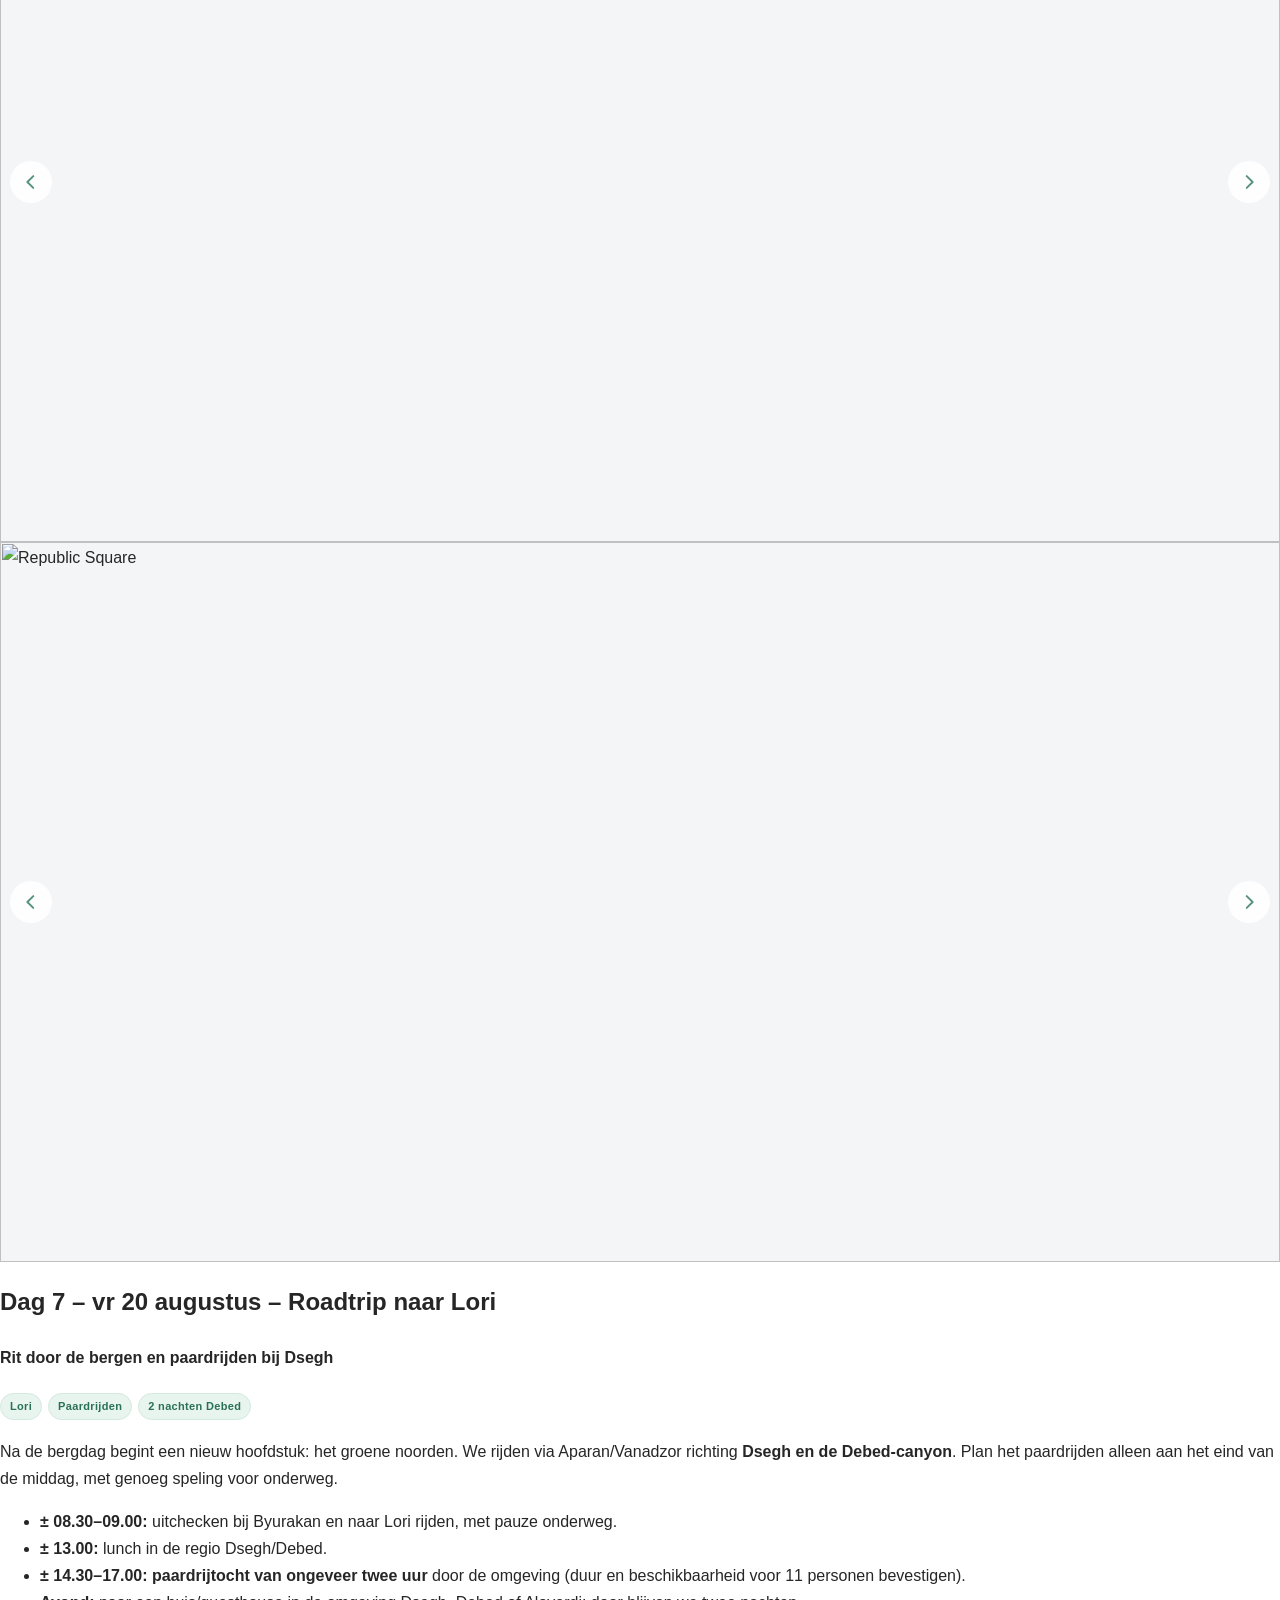
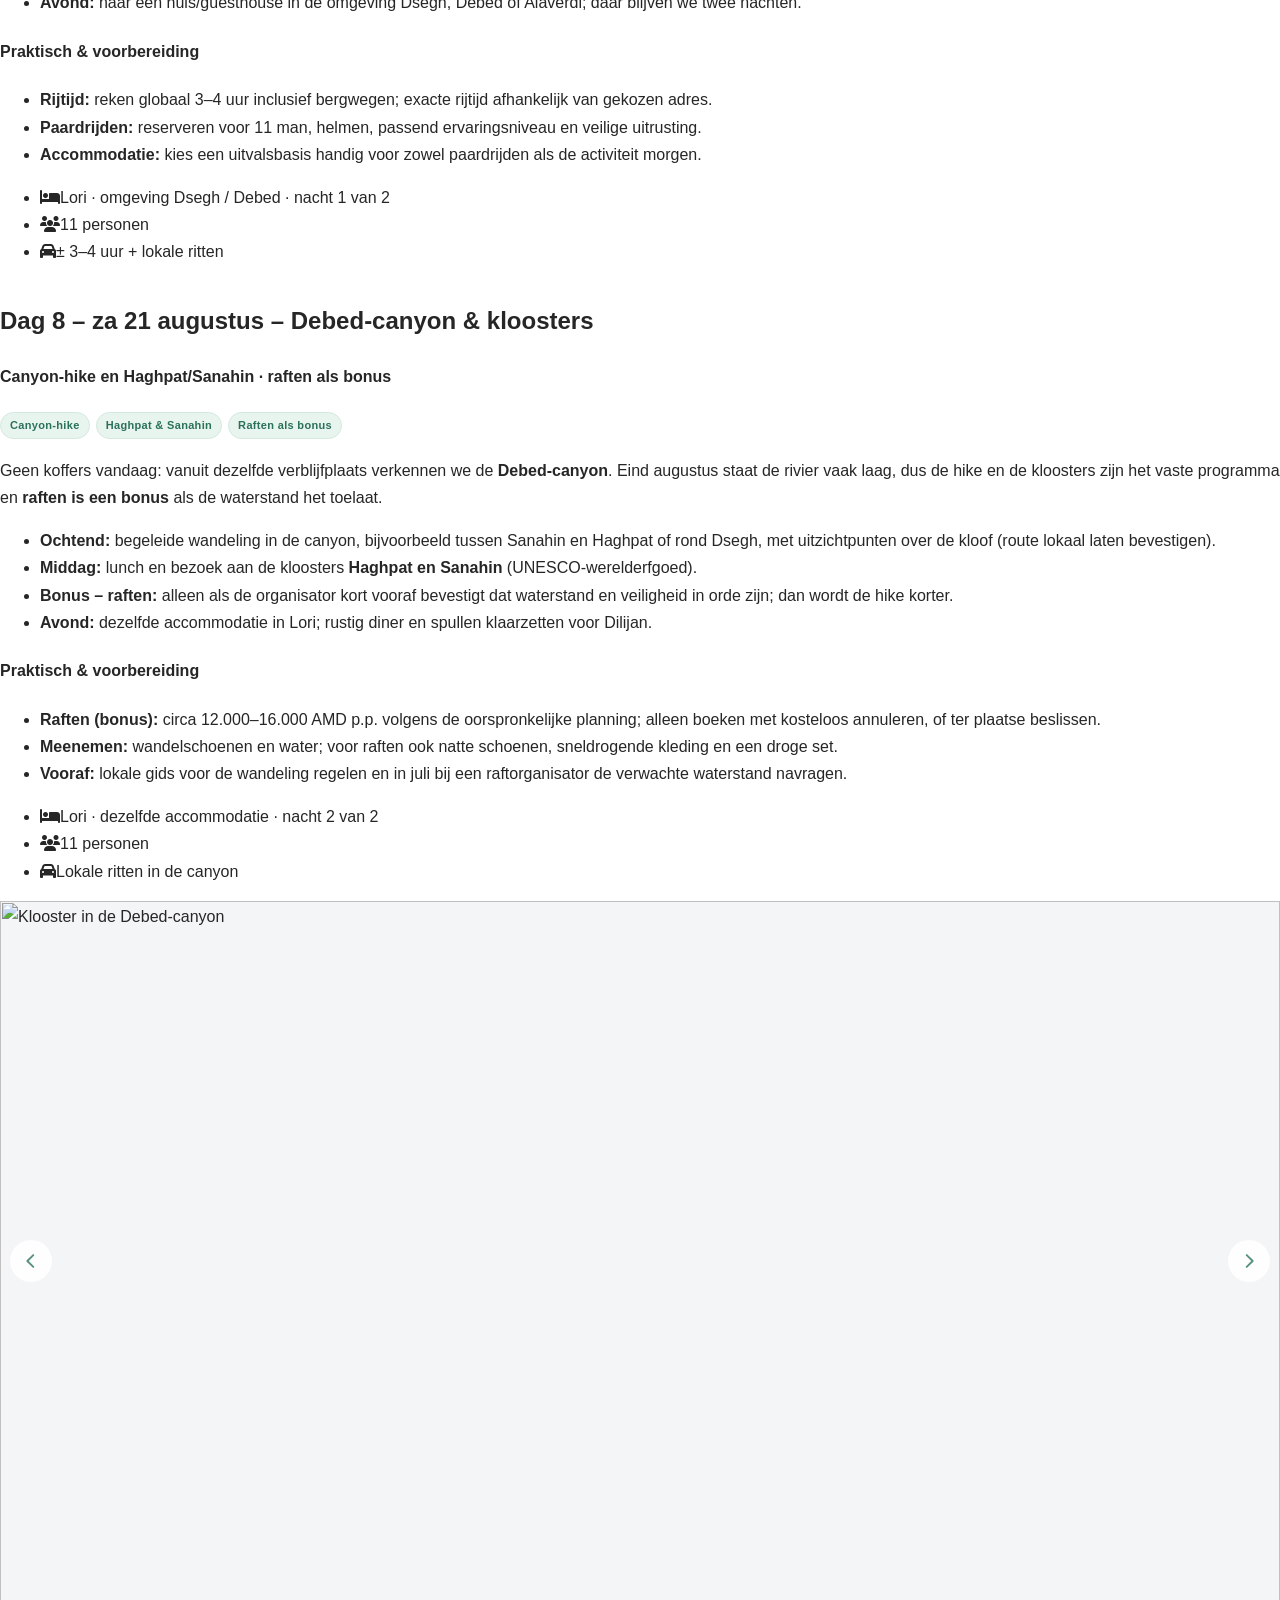
==== commit a24a513c: "Geboekte vluchtprijzen en bijgewerkte budgetschatting Co-Authored-By: Claude Opus 5.5 <noreply@anthr" ====
--- a/index.html
+++ b/index.html
@@ -688,7 +688,7 @@
         </ol>
       </div>
     </div>
-    <p class="lustrum-vluchtsectie__voet"><strong>Prijs in het ontvangen vluchtoverzicht:</strong> € 237 per persoon voor een retour, bij beide vertrekdata. Dit is een momentopname, geen bevestigde boekingsprijs. Volgens het overzicht is één kleine tas inbegrepen en zijn extra cabine- en ruimbagage niet inbegrepen. Alle vluchttijden zijn plaatselijke tijden; <strong>+1</strong> betekent aankomst op de volgende kalenderdag. De bus- en treintijden zijn <strong>indicatieve planning</strong> op basis van 2 uur reistijd, 3 uur op Eindhoven Airport vóór vertrek en 1 uur na landing. Exacte OV-verbindingen zijn nog niet gecontroleerd.</p>
+    <p class="lustrum-vluchtsectie__voet"><strong>Vluchten geboekt:</strong> retour inclusief 26 kg bagage, € 424,28 per persoon voor groep 1 (langer verblijf) en € 326,72 per persoon voor groep 2 (korter verblijf). Alle vluchttijden zijn plaatselijke tijden; <strong>+1</strong> betekent aankomst op de volgende kalenderdag. De bus- en treintijden zijn <strong>indicatieve planning</strong> op basis van 2 uur reistijd, 3 uur op Eindhoven Airport vóór vertrek en 1 uur na landing. Exacte OV-verbindingen zijn nog niet gecontroleerd.</p>
   </div>
 </section>
 <section class="lustrum-route-summary" id="verblijven" aria-labelledby="lustrum-routetitel">
@@ -1820,7 +1820,7 @@
 											<li class="elementor-repeater-item-b945279">
 							<div class="elementor-price-table__feature-inner">
 								<i aria-hidden="true" class="far fa-check-circle"></i>																	<span>
-										Vlucht, bagage en OV									</span>
+										Vlucht en bagage: geboekt									</span>
 																</div>
 						</li>
 											<li class="elementor-repeater-item-c6542bc">
@@ -1878,7 +1878,7 @@
 											<li class="elementor-repeater-item-1bb51ea">
 							<div class="elementor-price-table__feature-inner">
 								<i aria-hidden="true" class="far fa-check-circle"></i>																	<span>
-										Ruimbagage / cabinebagage									</span>
+										OV van en naar Eindhoven Airport									</span>
 																</div>
 						</li>
 											<li class="elementor-repeater-item-e02d967">
@@ -1945,7 +1945,7 @@
 			<div class="elementor-widget-wrap elementor-element-populated">
 						<div class="elementor-element elementor-element-6496a983 elementor-widget elementor-widget-text-editor" data-id="6496a983" data-element_type="widget" data-e-type="widget" data-widget_type="text-editor.default">
 				<div class="elementor-widget-container">
-<p><strong>Deze pagina is een reisconcept, geen geboekte reis of bindende offerte.</strong> Het streefbudget is €1.500–€2.000 per persoon.</p><p><strong>Eerste schatting (november 2026, nog zonder offertes):</strong> circa <strong>€1.520–€2.710 p.p. voor groep 1</strong> (8 personen, 14 nachten) en <strong>€1.290–€2.290 p.p. voor groep 2</strong> (3 personen, 11 nachten), inclusief vlucht, bagage, OV, verblijf, 3 × 4x4, brandstof, eten en drinken, activiteiten en een buffer. Het lage bedrag gaat uit van eenvoudige verblijven en geen optionele activiteiten; het hoge van ruimere verblijven, duurdere auto’s en alle opties (Tatev, raften, MTB, Azhdahak). Wie niet alle opties doet en middenklasse kiest, komt rond de €2.000 uit. De grootste posten zijn eten en drinken, verblijf en de auto’s. Reisverzekering en de ballonvaart (circa €220 p.p.) zitten er niet in.</p><p>Vraag afzonderlijk offertes aan voor de auto’s, zes verblijfsperiodes, gidsen en activiteiten. Houd daarnaast rekening met vluchten, bagage, eten en drinken, brandstof, parkeerkosten, eventuele borg en onvoorziene uitgaven. Verdeel kosten voor de eerste 3 dagen redelijk over de 8 personen die dan al aanwezig zijn.</p><p>Prijzen in de dagplanning zijn <strong>oude richtbedragen uit het eerste voorstel</strong>, tenzij anders aangegeven; ze zijn niet bevestigd voor augustus 2027. Wisselkoers, beschikbaarheid en groepsgrootte kunnen afwijken.</p>
+<p><strong>Deze pagina is een reisconcept, geen geboekte reis of bindende offerte.</strong> Het streefbudget is €1.500–€2.000 per persoon.</p><p><strong>Eerste schatting (november 2026, nog zonder offertes):</strong> circa <strong>€1.645–€2.545 p.p. voor groep 1</strong> (8 personen, 14 nachten) en <strong>€1.315–€2.040 p.p. voor groep 2</strong> (3 personen, 11 nachten), inclusief de geboekte vlucht met 26 kg bagage, verblijf, 3 × 4x4, brandstof, eten en drinken, activiteiten en een buffer van 5%. Het lage bedrag gaat uit van eenvoudige verblijven en geen optionele activiteiten; het hoge van ruimere verblijven, duurdere auto’s en alle opties (Tatev, raften, MTB, Azhdahak). Wie niet alle opties doet en middenklasse kiest, komt in groep 1 rond de €1.900–€2.000 uit en in groep 2 rond de €1.600. De grootste posten zijn eten en drinken, verblijf en de auto’s. Reisverzekering, het OV in Nederland en de ballonvaart (circa €220 p.p.) zitten er niet in.</p><p>Vraag afzonderlijk offertes aan voor de auto’s, zes verblijfsperiodes, gidsen en activiteiten. Houd daarnaast rekening met vluchten, bagage, eten en drinken, brandstof, parkeerkosten, eventuele borg en onvoorziene uitgaven. Verdeel kosten voor de eerste 3 dagen redelijk over de 8 personen die dan al aanwezig zijn.</p><p>Prijzen in de dagplanning zijn <strong>oude richtbedragen uit het eerste voorstel</strong>, tenzij anders aangegeven; ze zijn niet bevestigd voor augustus 2027. Wisselkoers, beschikbaarheid en groepsgrootte kunnen afwijken.</p>
 </div>
 				</div>
 					</div>
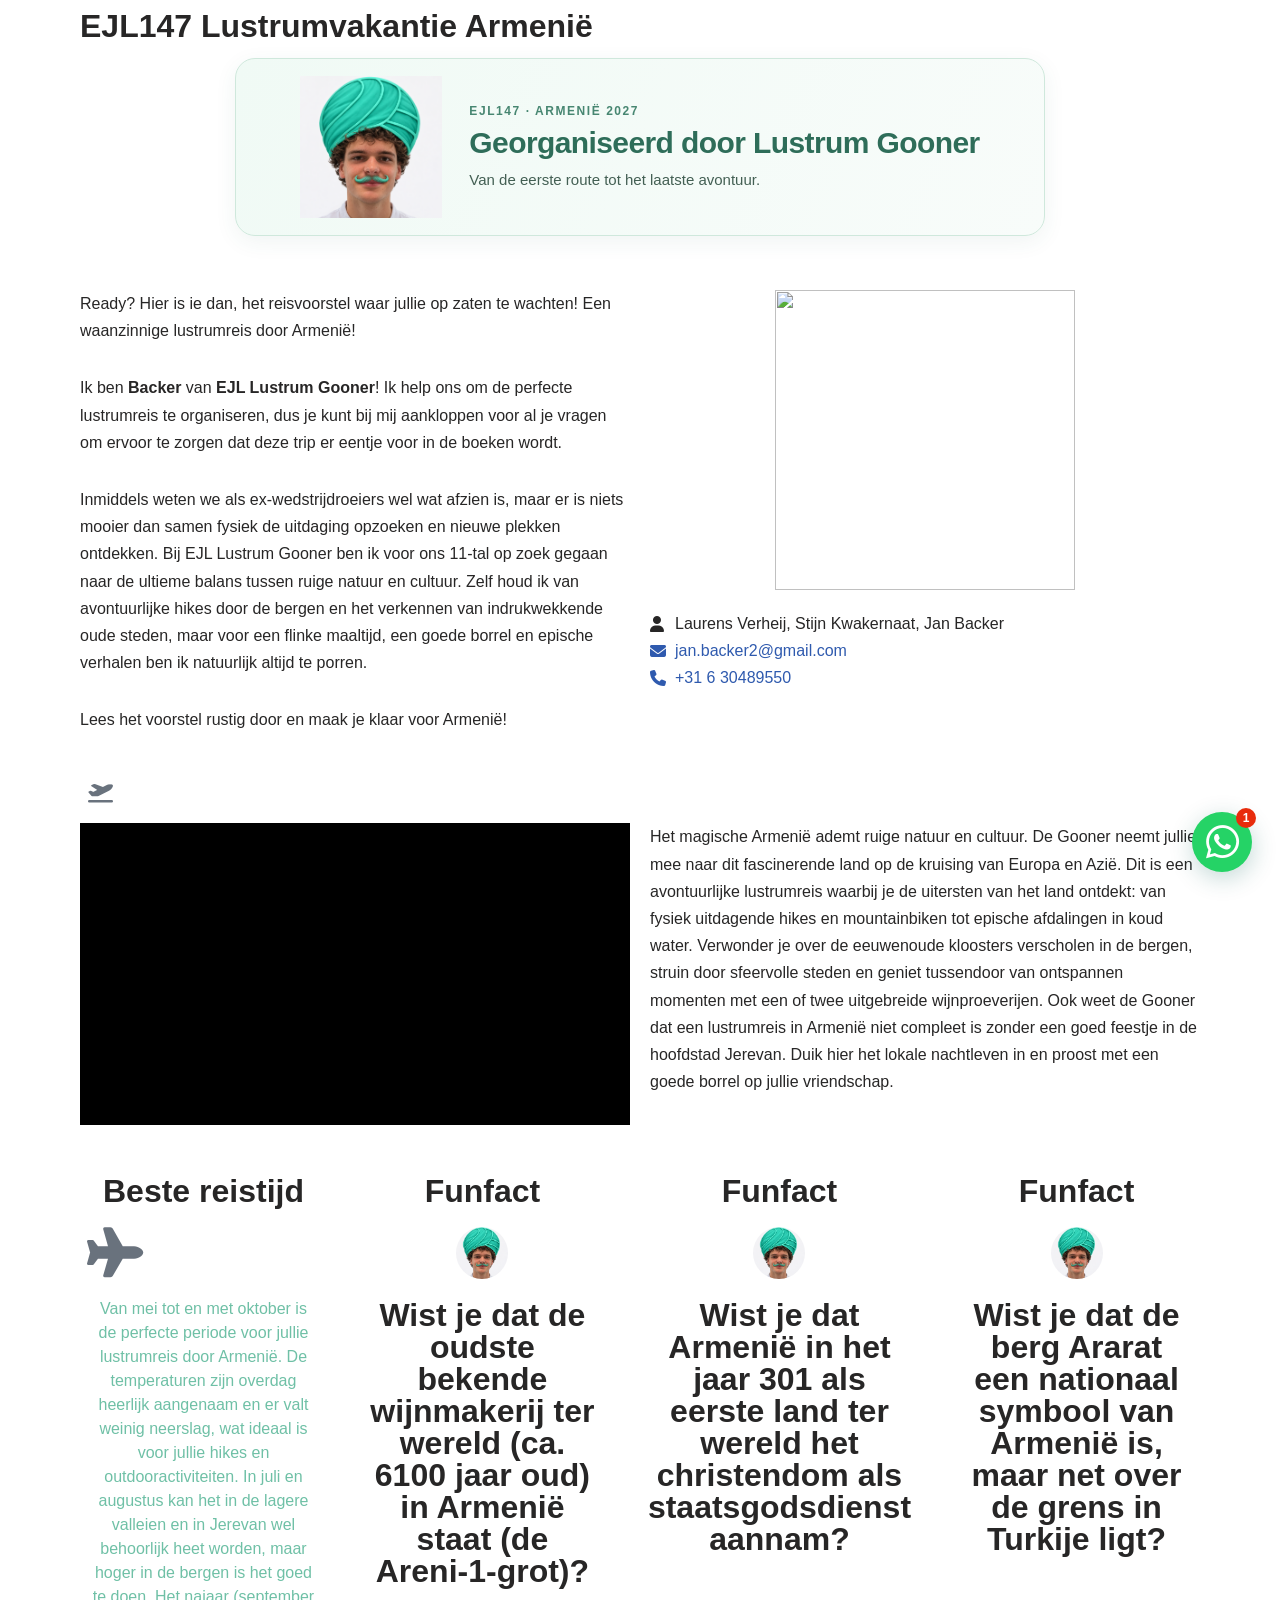
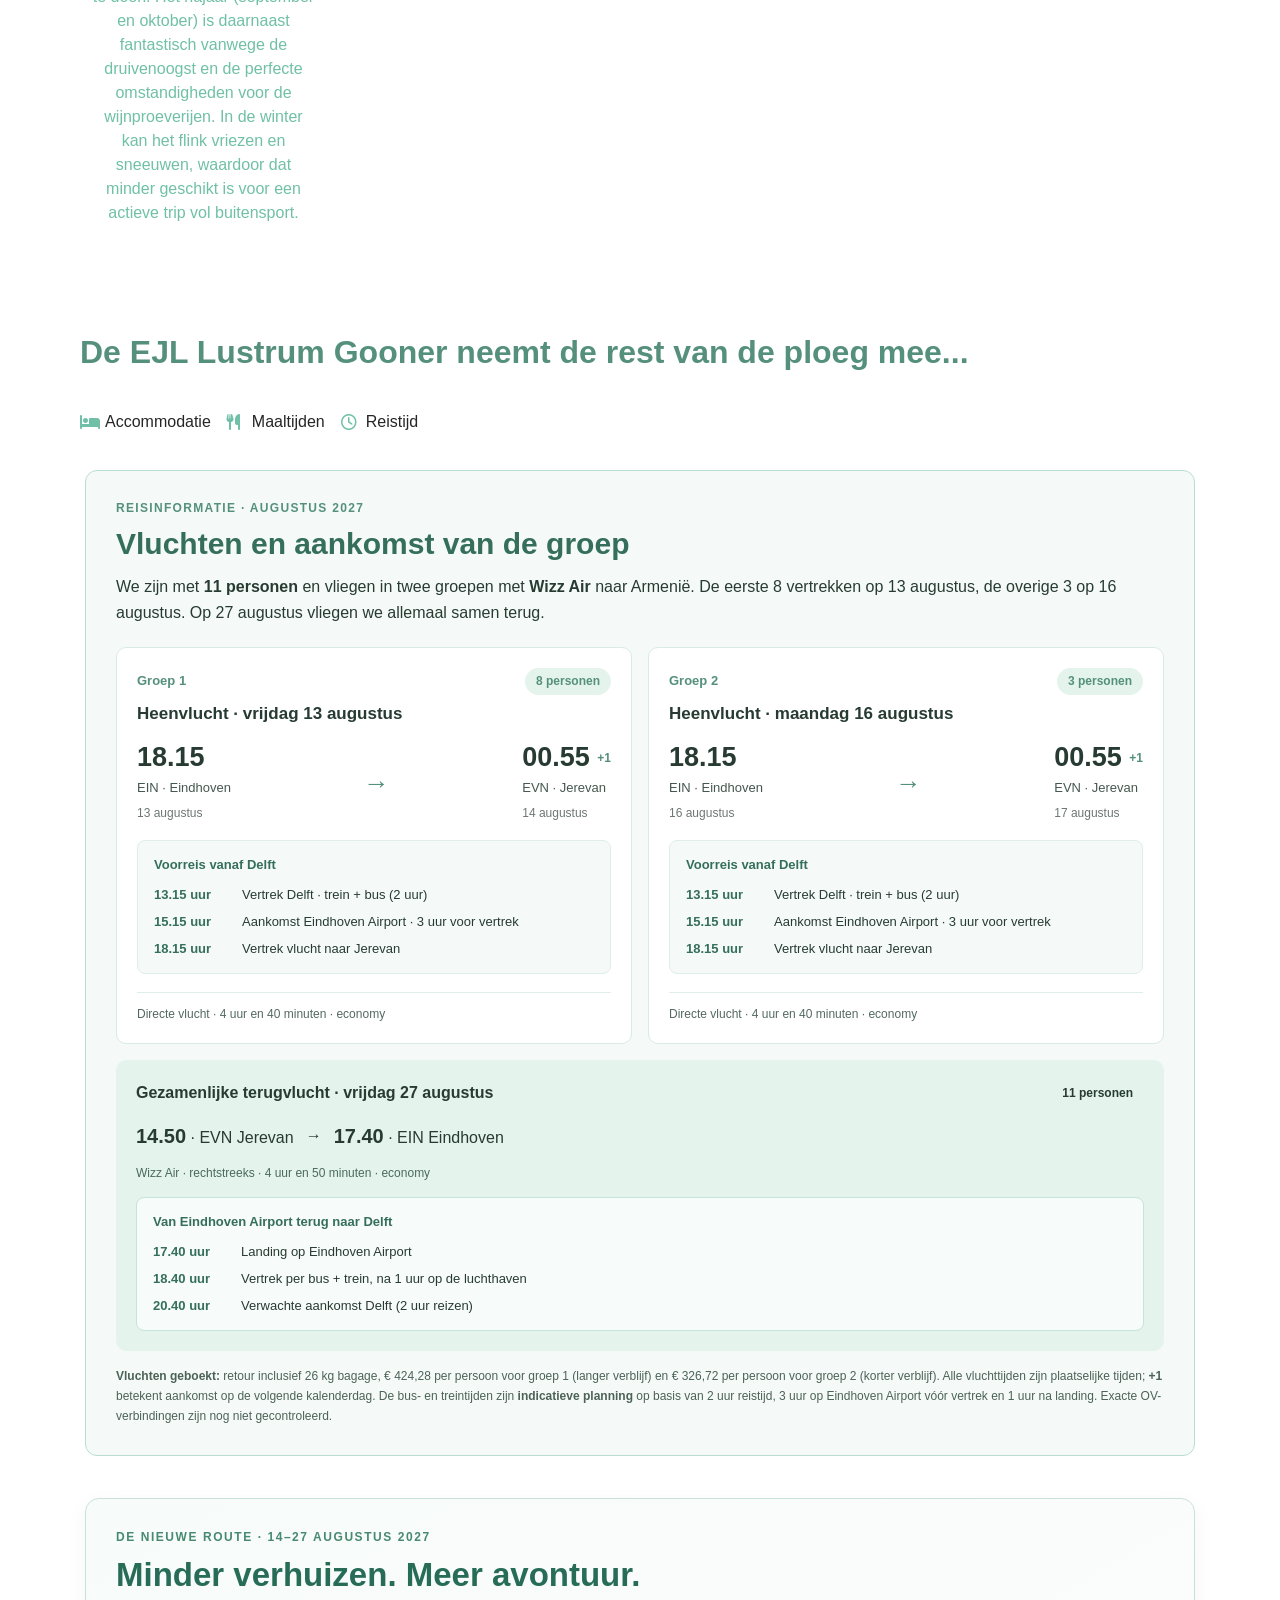
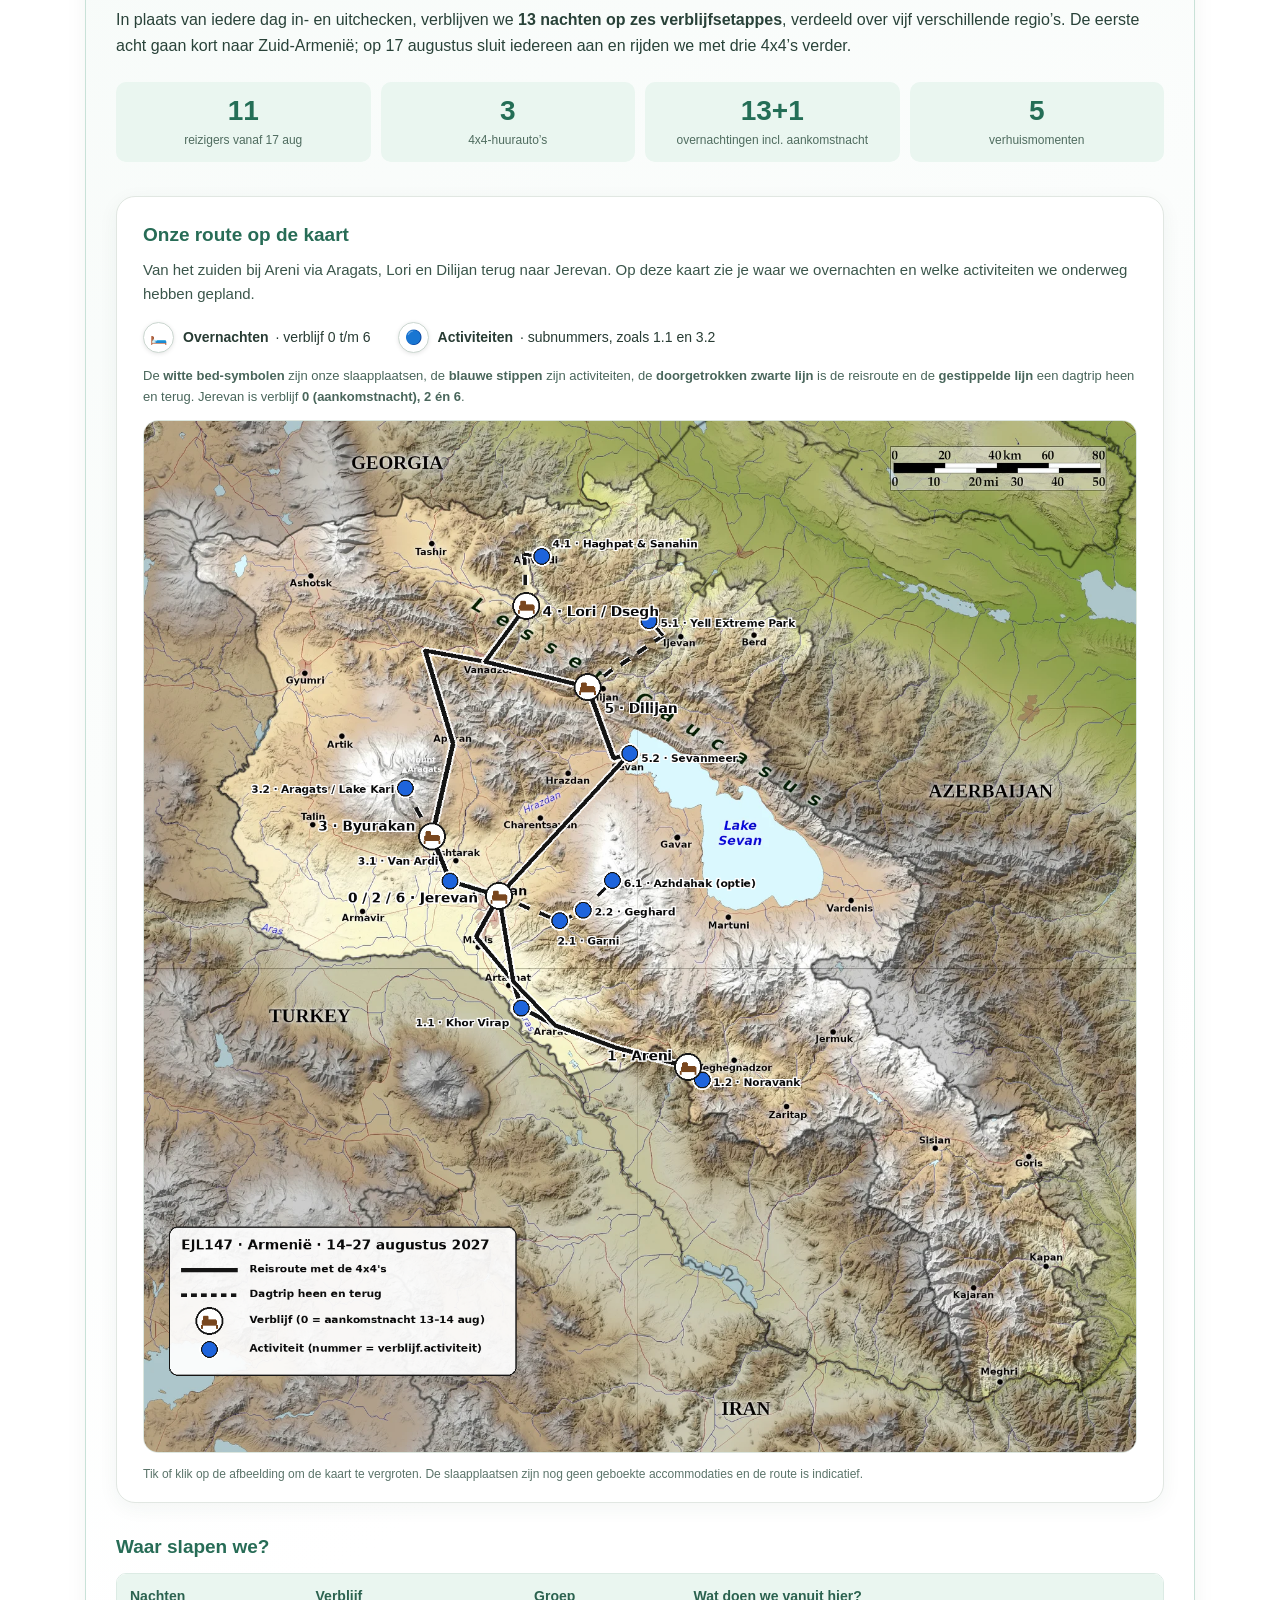
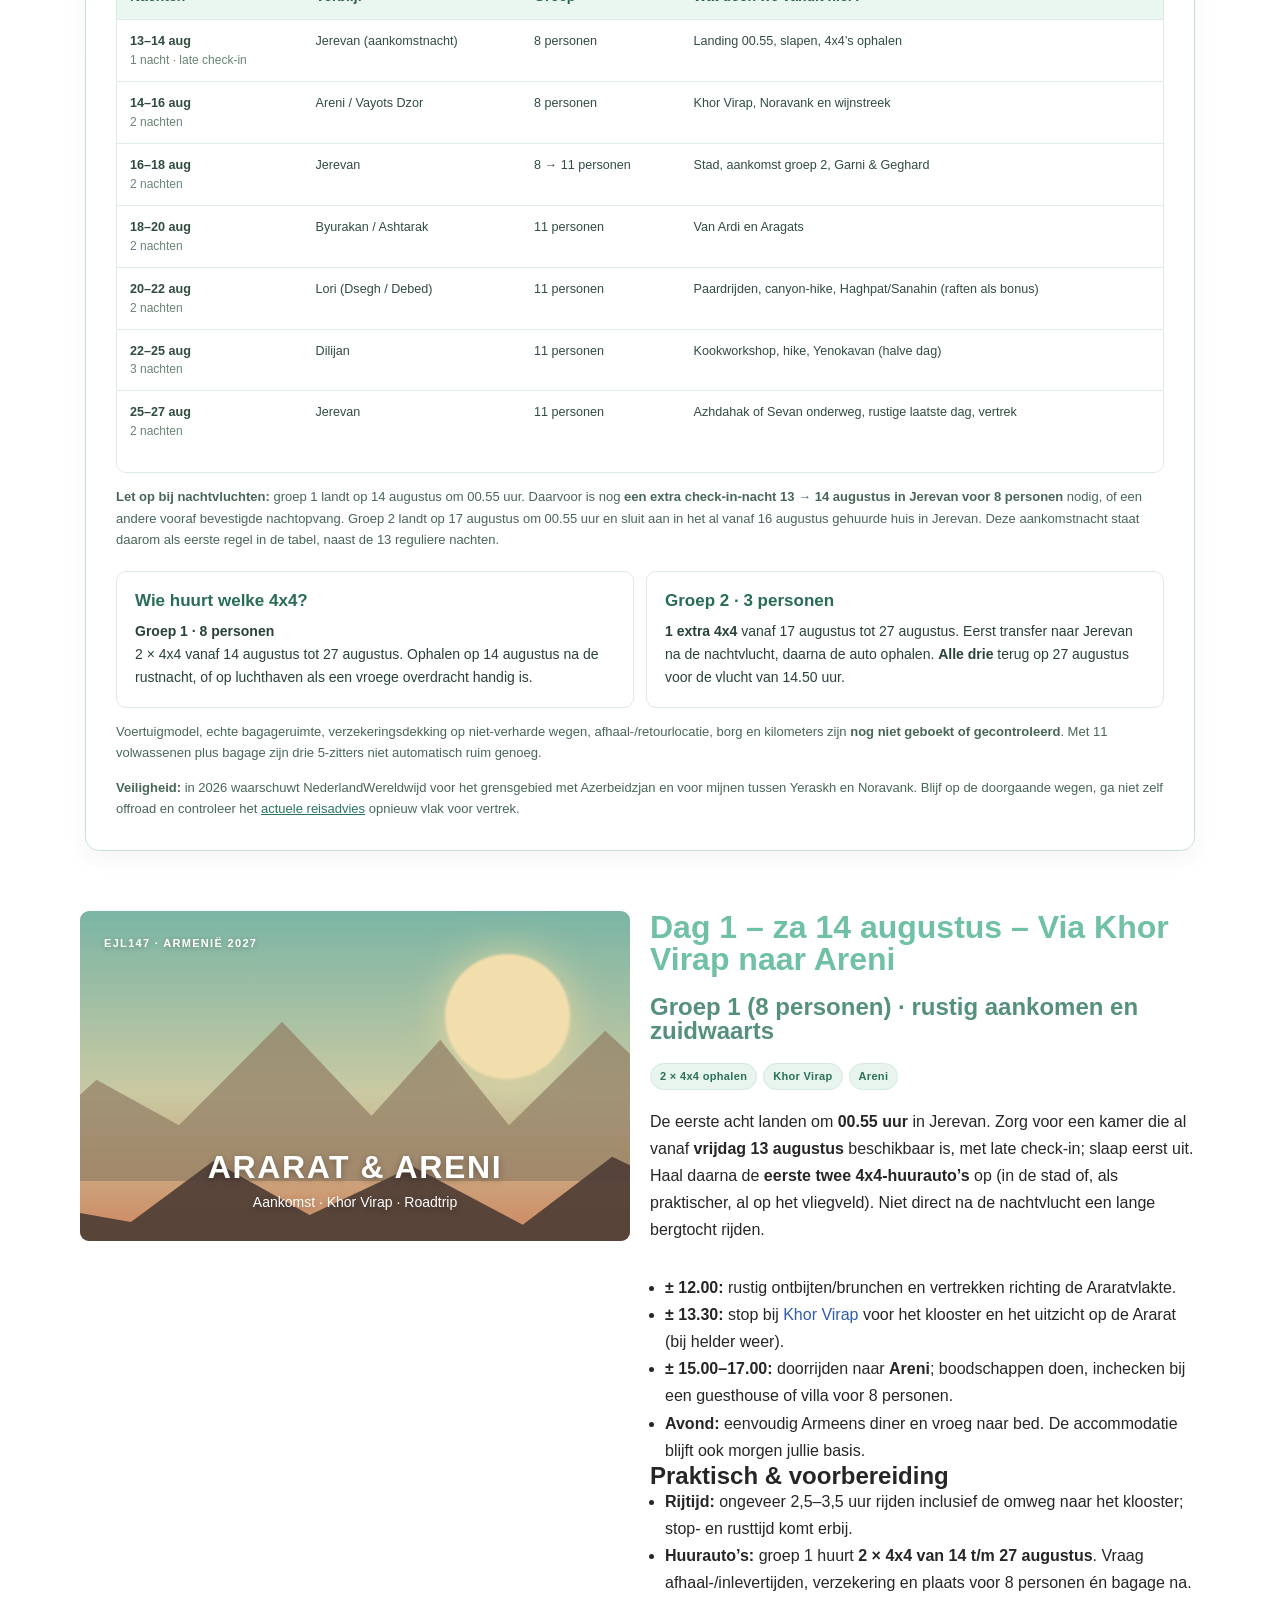
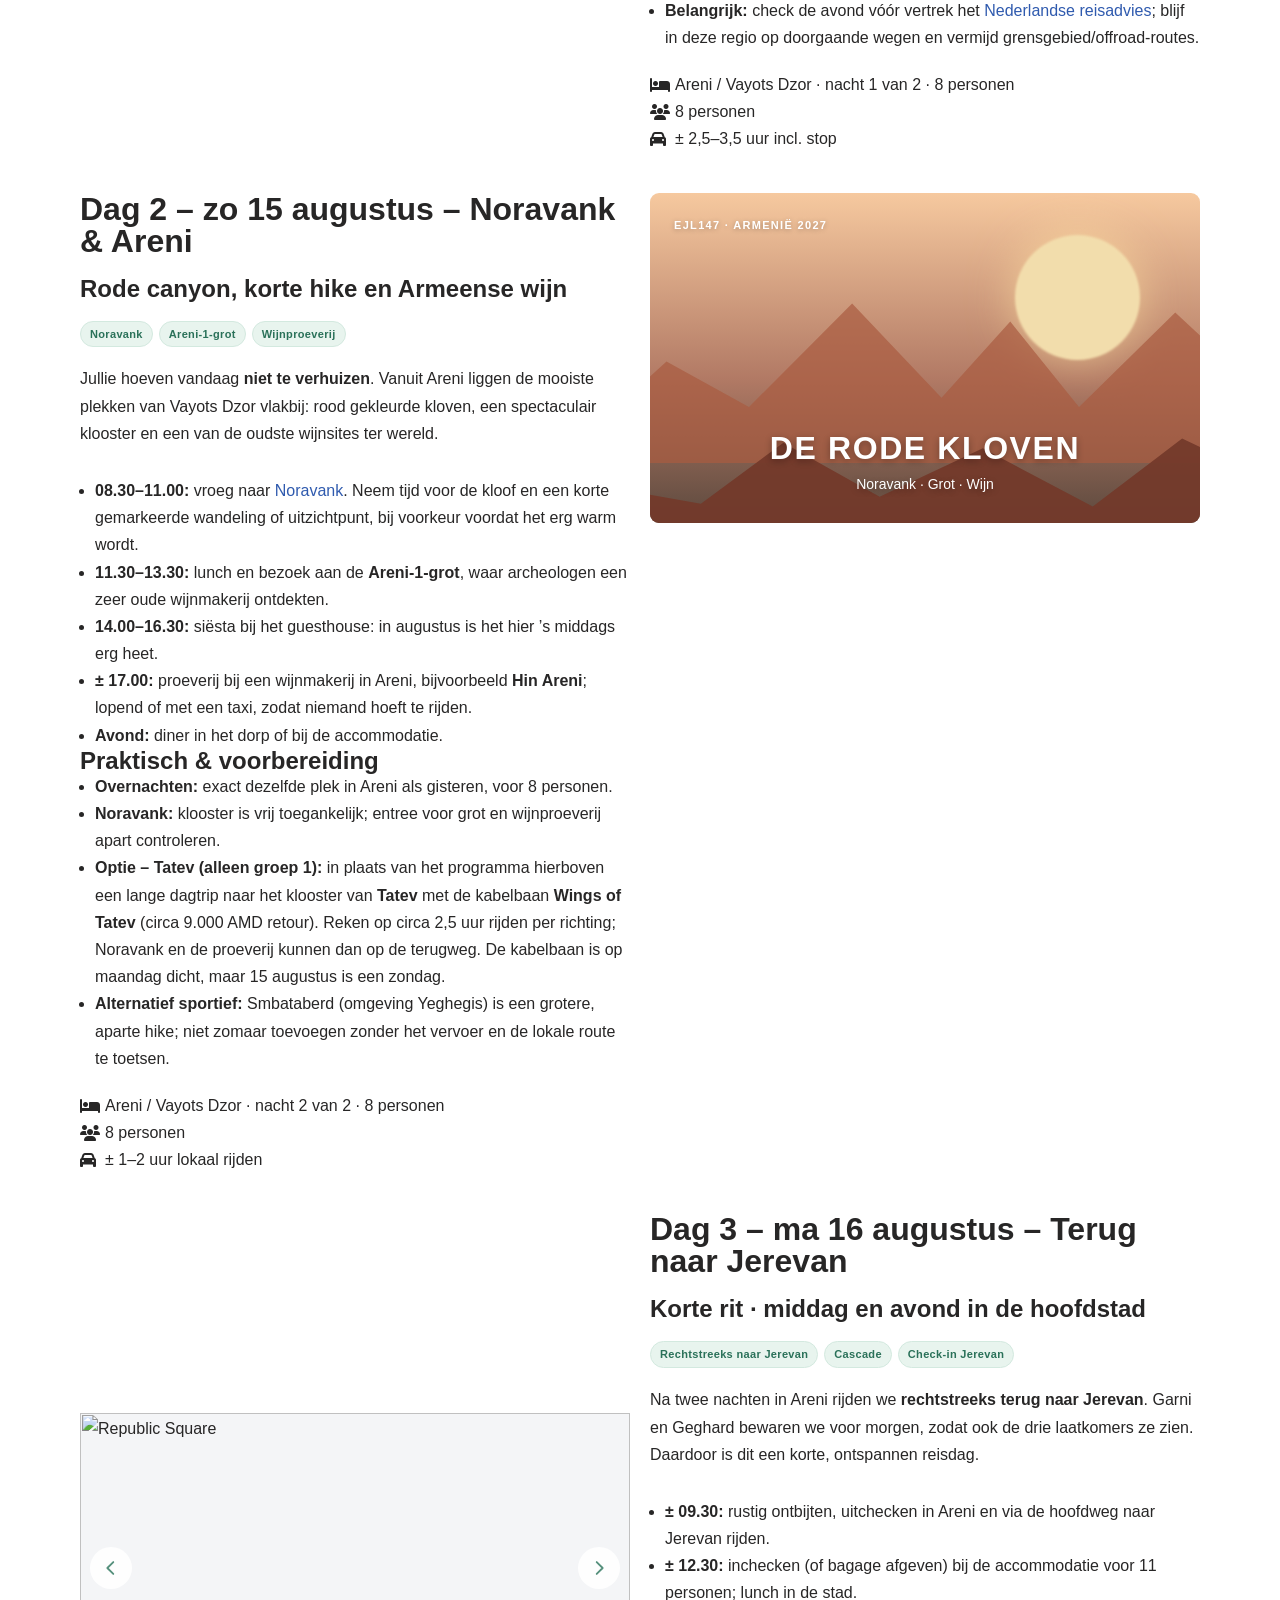
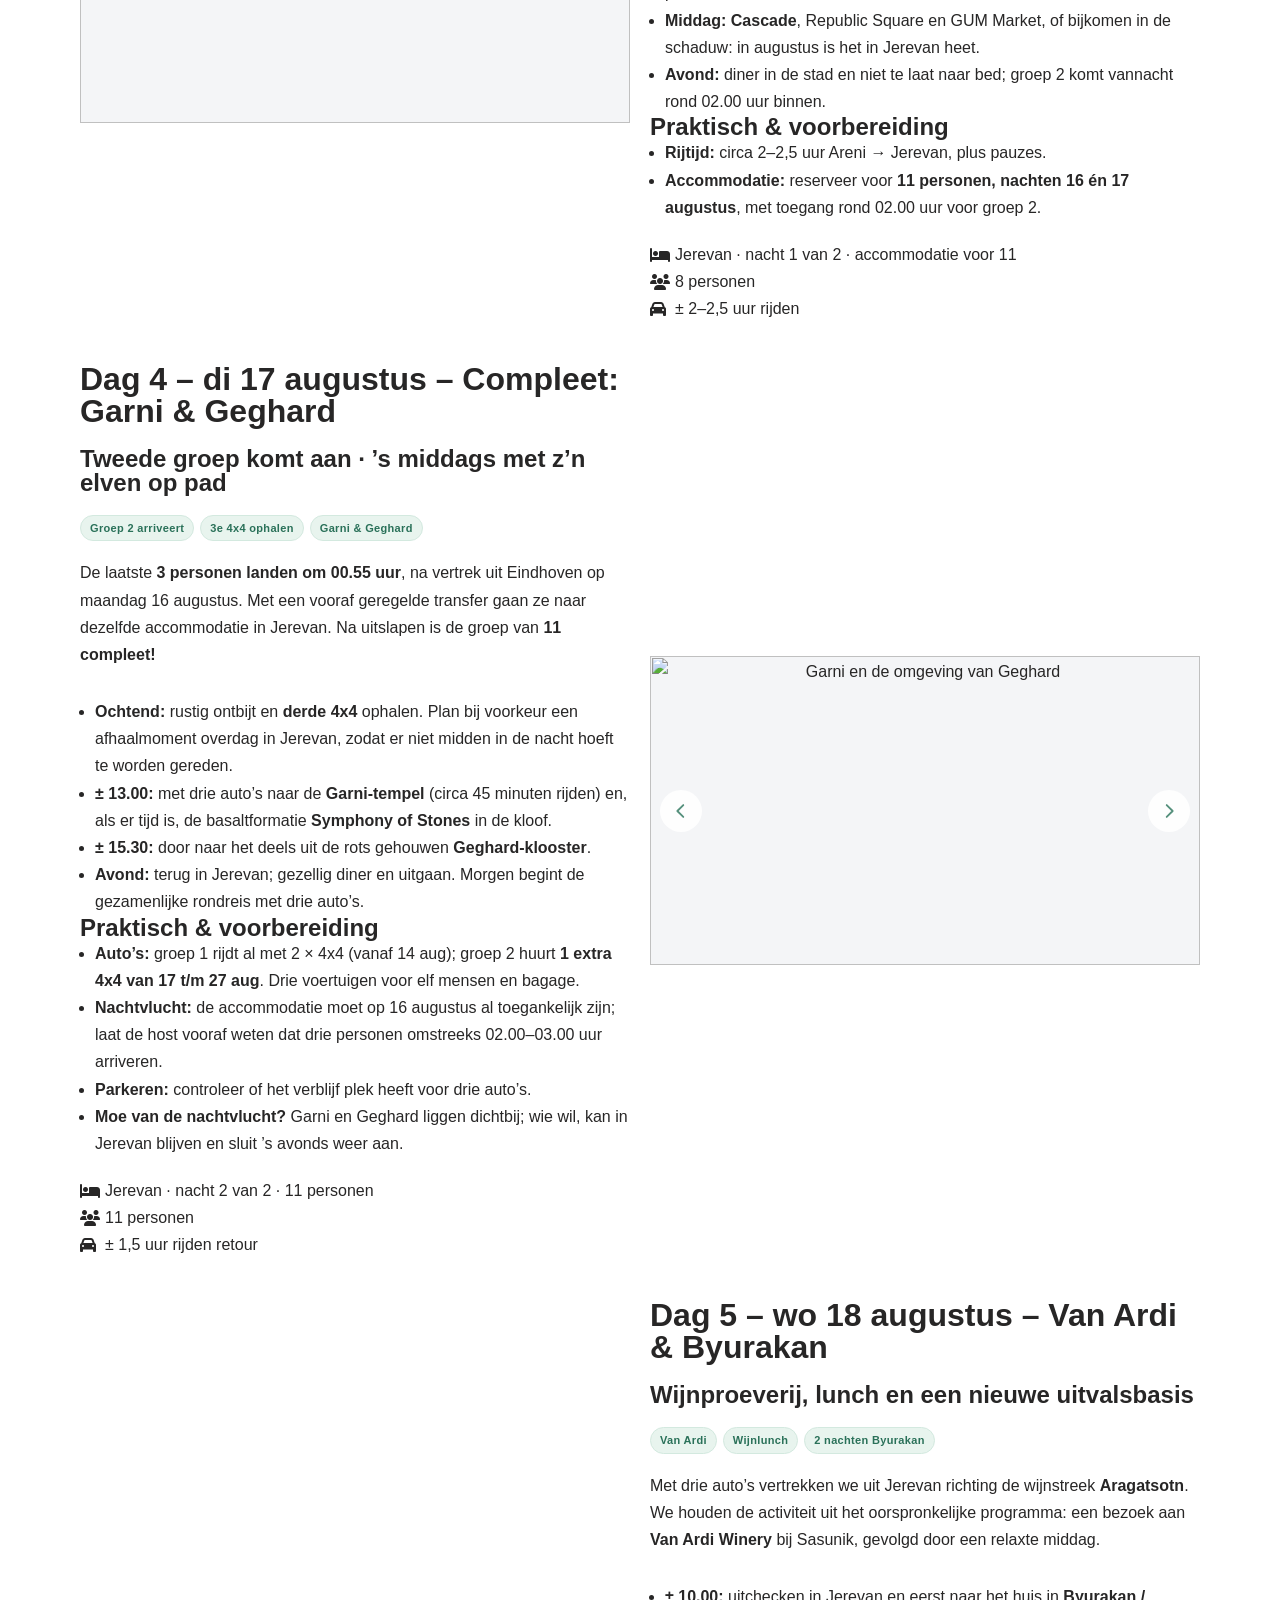
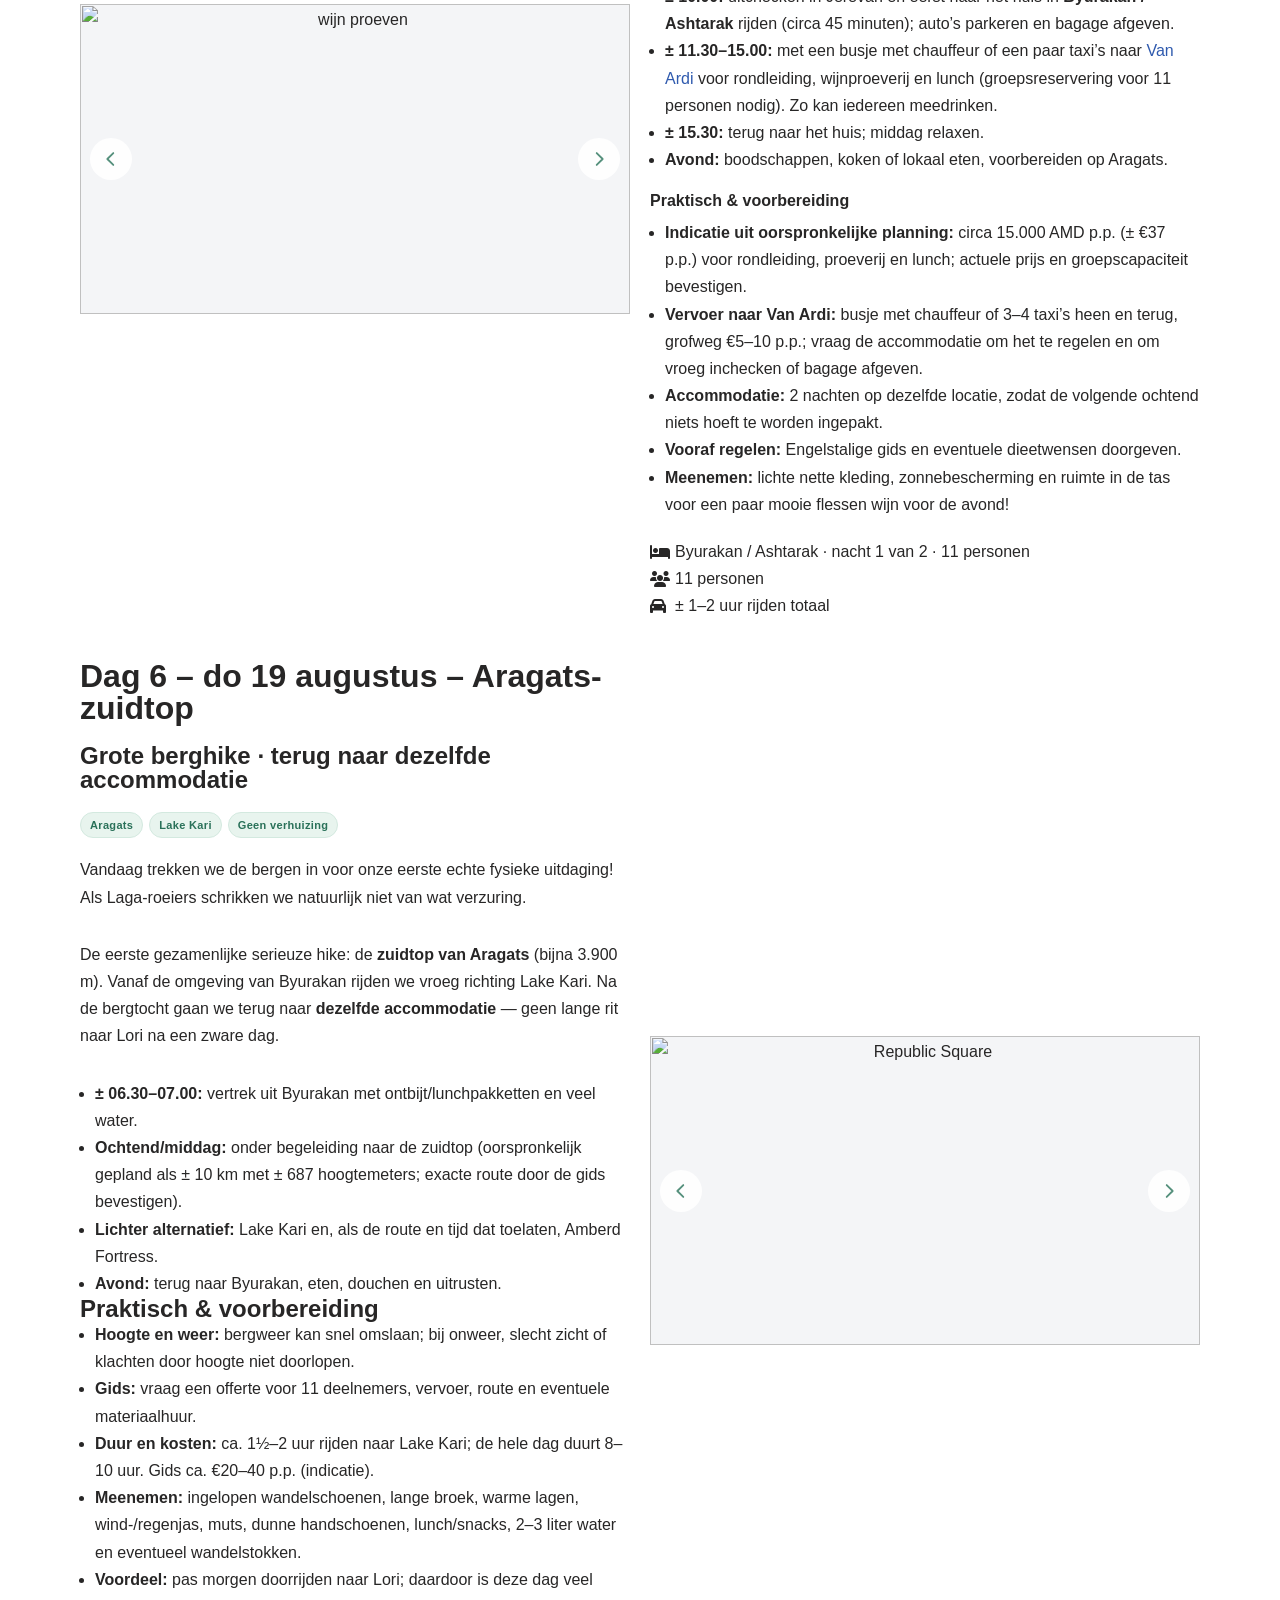
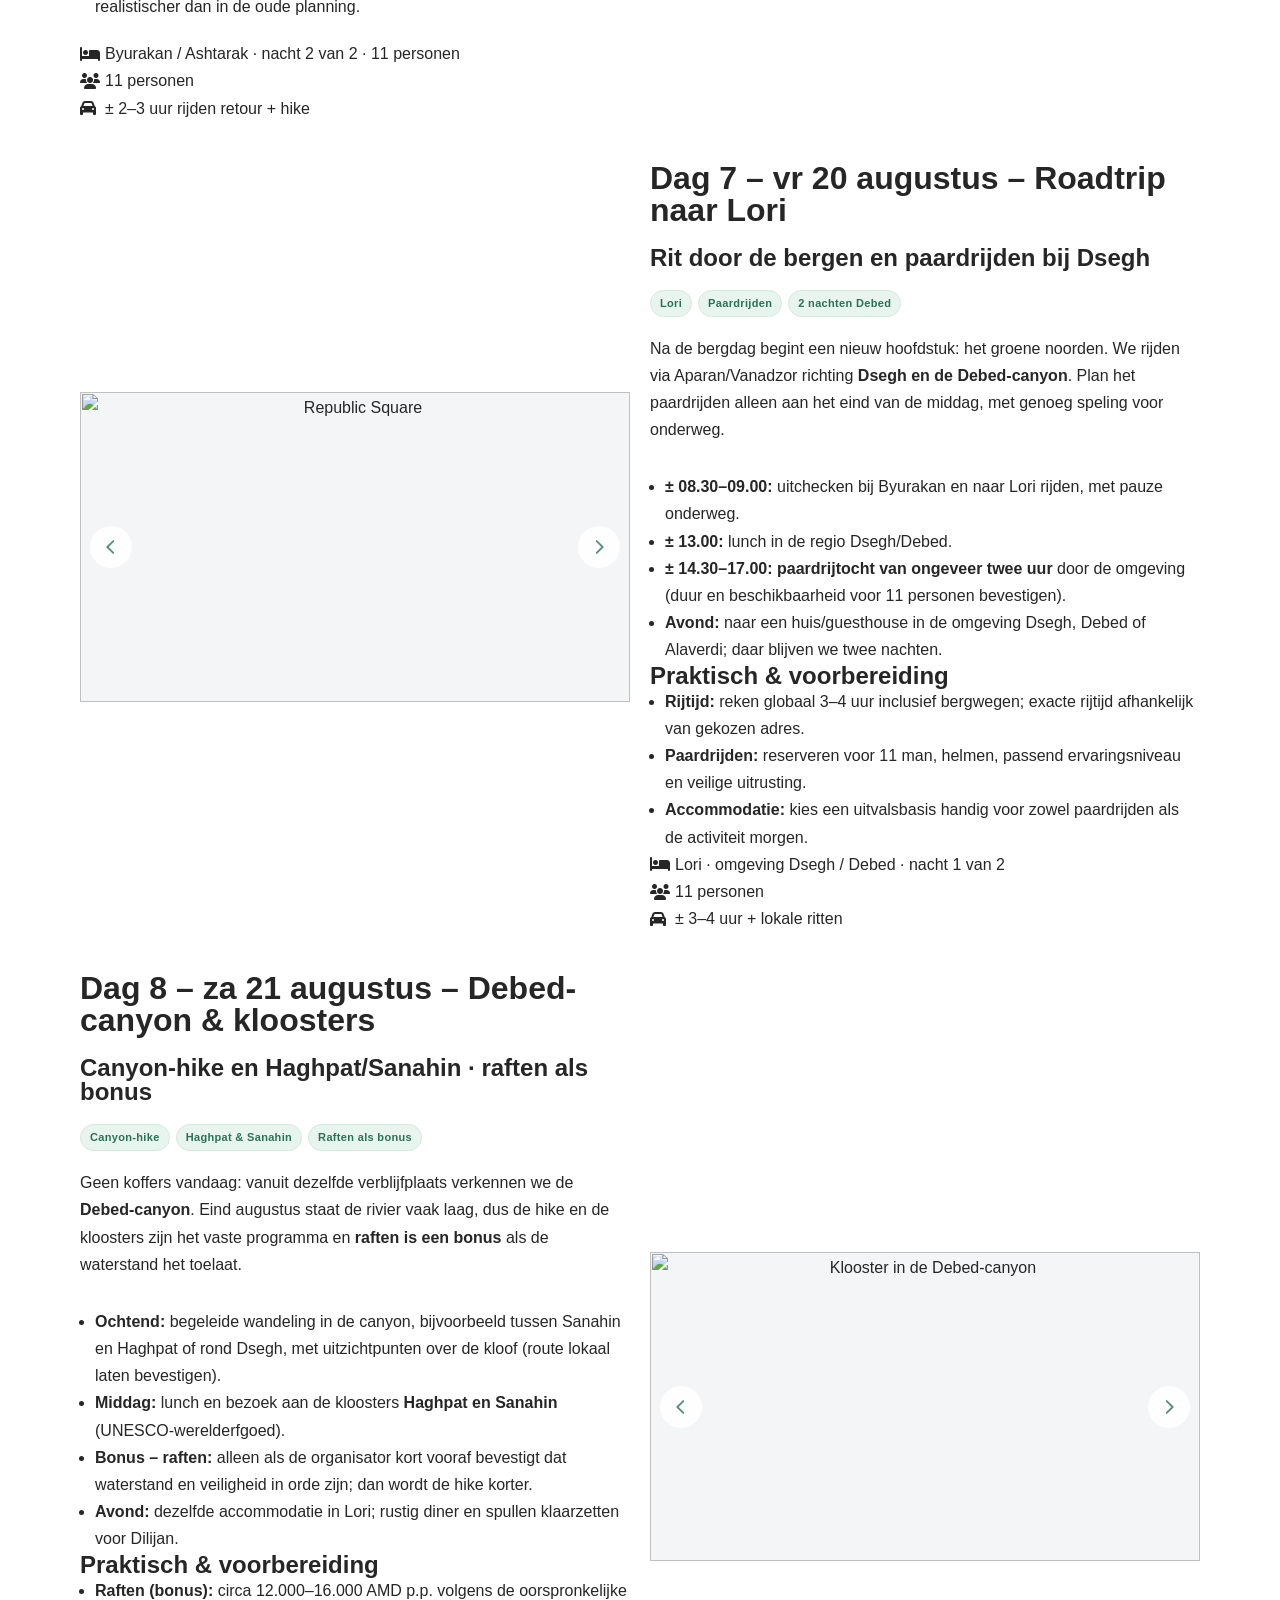
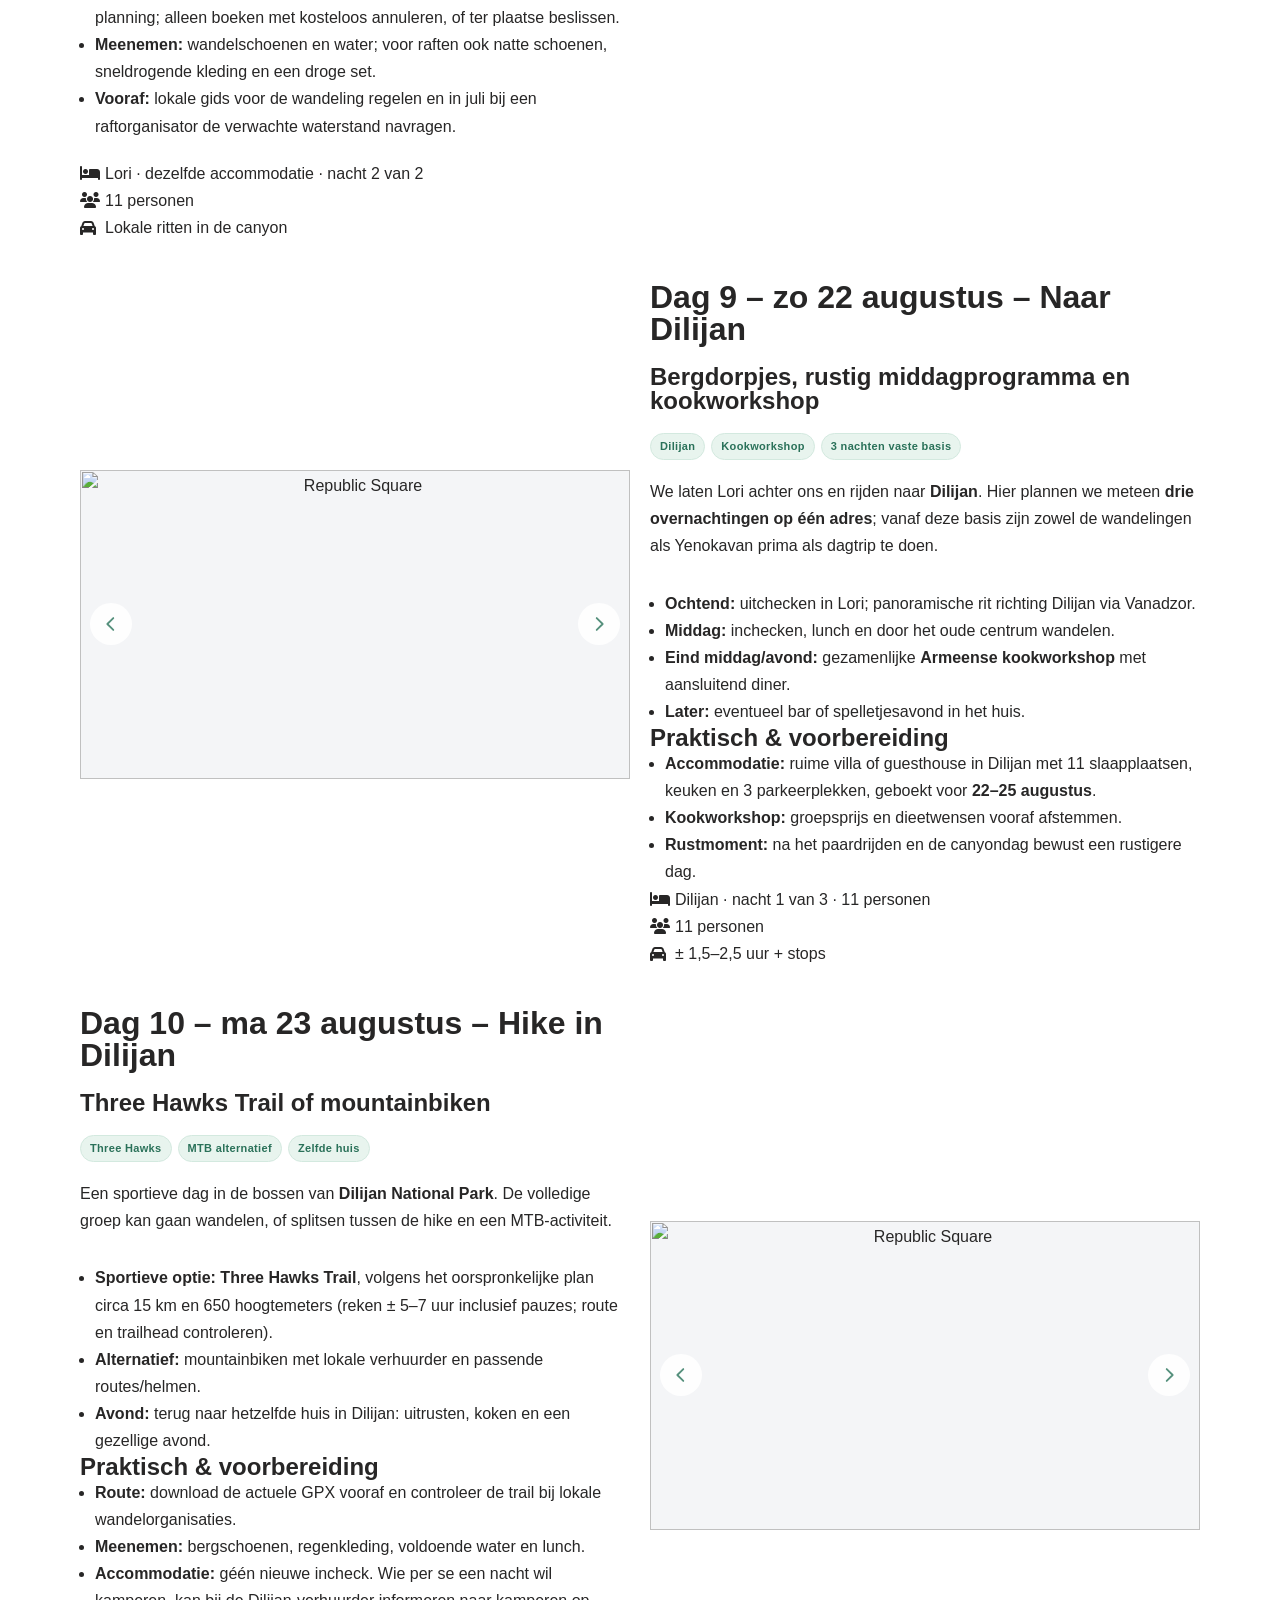
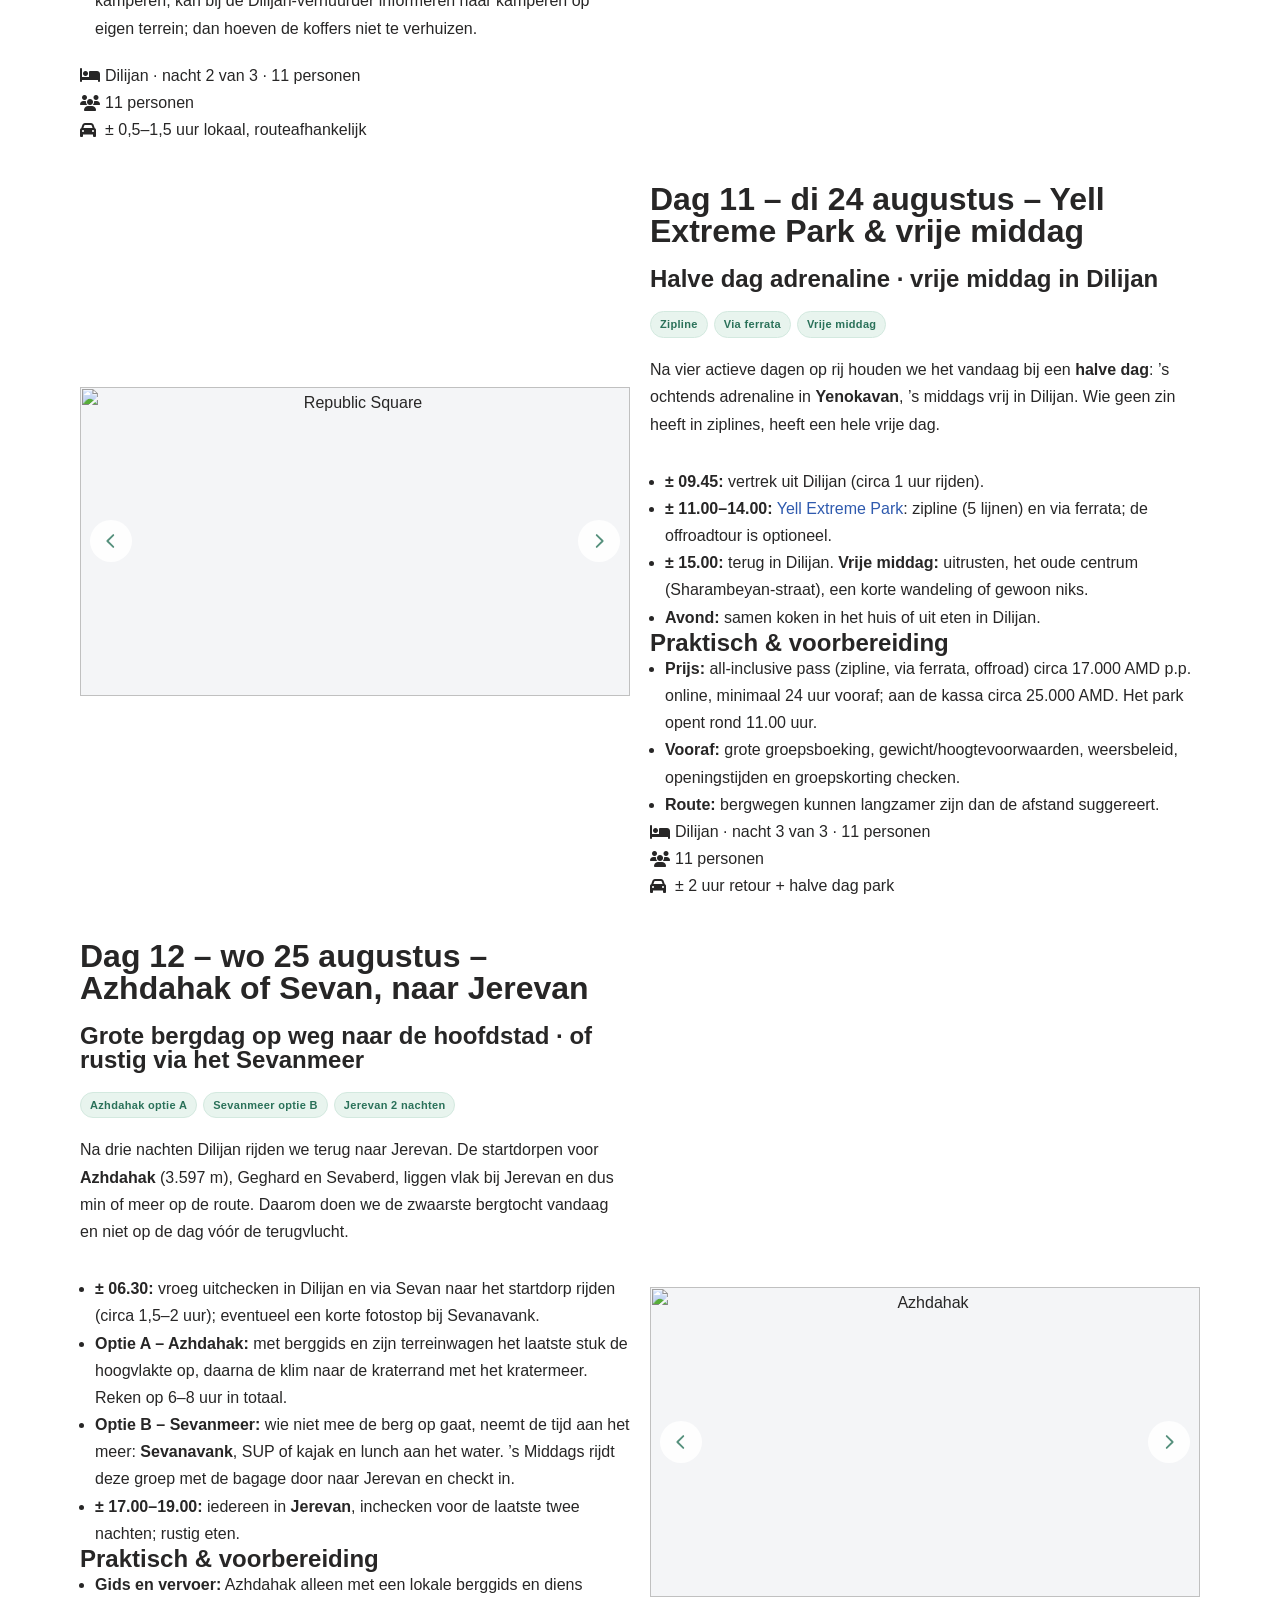
==== commit 90be1c91: "Site los van lustrumguru.nl: eigen opmaak en scripts - index.html laadt niets meer van lustrumguru.n" ====
--- a/index.html
+++ b/index.html
@@ -2,11 +2,8 @@
 	
 	<meta charset="UTF-8">
 	<meta name="viewport" content="width=device-width, initial-scale=1, minimum-scale=1">
-	<link rel="profile" href="http://gmpg.org/xfn/11">
-		
-<link rel="stylesheet" href="https://cdnjs.cloudflare.com/ajax/libs/font-awesome/6.4.0/css/all.min.css">
-
-<!-- Search Engine Optimization by Rank Math - https://rankmath.com/ -->
+	<link rel="stylesheet" href="https://cdnjs.cloudflare.com/ajax/libs/font-awesome/6.4.0/css/all.min.css">
+
 <title>EJL147 Lustrumvakantie Armenië 2027 | Reisprogramma</title>
 <meta name="robots" content="follow, noindex">
 <meta property="og:locale" content="nl_NL">
@@ -30,17 +27,12 @@
 <meta name="twitter:image" content="https://janbacker.github.io/EJL147-Lustrumvakantie/lustrumgooner-portret.png">
 <meta name="twitter:label1" content="Time to read">
 <meta name="twitter:data1" content="10 minutes">
-<script type="text/javascript" charset="UTF-8" async="" src="https://consent.cookiebot.com/Scripts/widgetIcon.min.js"></script><script type="text/javascript" async="" src="https://cdn.jsdelivr.net/npm/meta-capi-param-builder-clientjs/dist/clientParamBuilder.bundle.js"></script><script type="text/javascript" charset="UTF-8" async="" src="https://consentcdn.cookiebot.com/consentconfig/7b51198d-d2d0-4533-9b4c-a9dbfe7e09b9/state.js"></script><script type="text/javascript" async="" src="https://analytics.tiktok.com/i18n/pixel/static/identify_3fd9fe73.js"></script><script type="text/javascript" async="" src="https://analytics.tiktok.com/i18n/pixel/static/main.MTljN2I3ZmUxOQ.js" data-id="CUD2N6JC77U7V3T8L5LG"></script><script type="text/javascript" async="" src="https://analytics.tiktok.com/i18n/pixel/static/main.MTljN2I3ZmUxOQ.js" data-id="CSFOATBC77U3K05HD3U0"></script><script async="true" src="https://tr.snapchat.com/config/nl/f583f3dc-e2e0-4926-b38b-521f1cf83f1e.js?v=3.63.0-2611051943" crossorigin="anonymous"></script><script async="" src="https://scripts.clarity.ms/0.8.77-beta/clarity.js"></script><script type="text/javascript" id="www-widgetapi-script" src="https://www.youtube.com/s/player/f5321ed3/www-widgetapi.vflset/www-widgetapi.js" async=""></script><script type="text/javascript" async="" src="https://analytics.tiktok.com/i18n/pixel/events.js?sdkid=CUD2N6JC77U7V3T8L5LG&amp;lib=ttq"></script><script type="text/javascript" async="" src="https://analytics.tiktok.com/i18n/pixel/events.js?sdkid=CSFOATBC77U3K05HD3U0&amp;lib=ttq"></script><script type="text/javascript" async="" src="https://sc-static.net/scevent.min.js"></script><script type="text/javascript" async="" src="https://consent.cookiebot.com/uc.js?cbid=7b51198d-d2d0-4533-9b4c-a9dbfe7e09b9&amp;implementation=gtm&amp;consentmode-dataredaction=dynamic" id="Cookiebot"></script><script type="text/javascript" async="" src="https://www.clarity.ms/tag/r625vlh7g5?ref=gtm"></script><script src="https://connect.facebook.net/signals/config/453907712437235?v=2.9.437&amp;r=stable&amp;domain=lustrumgooner.nl&amp;optin_meta_enabled_capi=true&amp;hme=4453c87d489b6902031c012cadd2731893cd69feb64fe8a61b339727247a7703&amp;ex_m=118%2C242%2C171%2C27%2C82%2C83%2C162%2C78%2C77%2C11%2C181%2C102%2C20%2C153%2C141%2C46%2C85%2C90%2C149%2C176%2C183%2C8%2C4%2C5%2C7%2C6%2C3%2C103%2C115%2C161%2C72%2C185%2C110%2C184%2C211%2C263%2C37%2C84%2C283%2C282%2C281%2C14%2C25%2C28%2C40%2C62%2C117%2C68%2C10%2C73%2C111%2C112%2C113%2C119%2C144%2C38%2C36%2C146%2C147%2C148%2C143%2C142%2C172%2C86%2C175%2C173%2C174%2C57%2C69%2C67%2C137%2C19%2C179%2C52%2C333%2C334%2C335%2C332%2C32%2C17%2C31%2C18%2C33%2C34%2C35%2C55%2C163%2C87%2C126%2C22%2C24%2C51%2C47%2C49%2C48%2C95%2C104%2C108%2C124%2C160%2C164%2C53%2C125%2C29%2C26%2C133%2C79%2C43%2C166%2C165%2C167%2C157%2C155%2C30%2C42%2C66%2C123%2C178%2C80%2C21%2C128%2C93%2C76%2C23%2C97%2C98%2C130%2C96%2C151%2C150%2C154%2C109%2C177%2C180%2C41%2C349%2C371%2C256%2C238%2C70%2C239%2C237%2C374%2C365%2C59%2C257%2C121%2C145%2C92%2C135%2C61%2C54%2C56%2C127%2C134%2C140%2C139%2C65%2C74%2C168%2C88%2C89%2C129%2C44%2C39%2C60%2C63%2C114%2C182%2C1%2C138%2C16%2C136%2C12%2C2%2C64%2C105%2C15%2C75%2C71%2C132%2C101%2C100%2C187%2C188%2C106%2C107%2C9%2C116%2C186%2C58%2C158%2C99%2C91%2C81%2C131%2C120%2C169%2C50%2C159%2C0%2C94%2C152%2C156%2C170%2C45%2C122%2C13%2C189" async=""></script><script type="text/javascript" async="" src="https://connect.facebook.net/en_US/fbevents.js"></script><script type="text/javascript" async="" src="https://www.googletagmanager.com/gtag/js?id=AW-613771754&amp;cx=c&amp;gtm=4e6b41"></script><script src="https://www.youtube.com/iframe_api"></script><script async="" src="https://www.googletagmanager.com/gtm.js?id=GTM-MC5TLPK"></script>
-<!-- /Rank Math WordPress SEO plugin -->
-
-<link rel="dns-prefetch" href="//www.googletagmanager.com">
-<link rel="alternate" type="application/rss+xml" title="Lustrumgooner » Feed" href="https://lustrumgooner.nl/feed/">
-<link rel="alternate" type="application/rss+xml" title="Lustrumgooner » Comments Feed" href="https://lustrumgooner.nl/comments/feed/">
 <style id="wp-img-auto-sizes-contain-inline-css">
 img:is([sizes=auto i],[sizes^="auto," i]){contain-intrinsic-size:3000px 1500px}
-/*# sourceURL=wp-img-auto-sizes-contain-inline-css */
+
 </style>
-<link rel="stylesheet" id="hfe-widgets-style-css" href="https://lustrumguru.nl/wp-content/plugins/header-footer-elementor/inc/widgets-css/frontend.css?ver=2.9.5" media="all">
+<link rel="stylesheet" href="assets/basis.css?v=8">
+<link rel="stylesheet" href="assets/elementen.css?v=8">
 <style id="wp-emoji-styles-inline-css">
 
 	img.wp-smiley, img.emoji {
@@ -54,17 +46,17 @@
 		background: none !important;
 		padding: 0 !important;
 	}
-/*# sourceURL=wp-emoji-styles-inline-css */
+
 </style>
 <style id="classic-theme-styles-inline-css">
 /*! This file is auto-generated */
 .wp-block-button__link{color:#fff;background-color:#32373c;border-radius:9999px;box-shadow:none;text-decoration:none;padding:calc(.667em + 2px) calc(1.333em + 2px);font-size:1.125em}.wp-block-file__button{background:#32373c;color:#fff;text-decoration:none}
-/*# sourceURL=/wp-includes/css/classic-themes.min.css */
+
 </style>
 <style id="joinchat-button-style-inline-css">
 .wp-block-joinchat-button{align-items:center;display:flex;flex-flow:row nowrap}.wp-block-joinchat-button.is-vertical{flex-direction:column}.wp-block-joinchat-button.is-vertical.is-content-justification-left{align-items:flex-start}.wp-block-joinchat-button.is-vertical.is-content-justification-center{align-items:center}.wp-block-joinchat-button.is-vertical.is-content-justification-right{align-items:flex-end}.wp-block-joinchat-button:not(.is-vertical).is-content-justification-left{justify-content:flex-start}.wp-block-joinchat-button:not(.is-vertical).is-content-justification-center{justify-content:center}.wp-block-joinchat-button:not(.is-vertical).is-content-justification-right{justify-content:flex-end}.wp-block-joinchat-button:not(.is-vertical).is-content-justification-space-between{justify-content:space-between}.wp-block-joinchat-button figure{align-items:center;display:flex;flex-direction:column;flex-shrink:0;margin:0;padding:0}.wp-block-joinchat-button figcaption{font:normal normal 400 .6em/2em var(--wp--preset--font-family--system-font,sans-serif);margin:0;padding:0}.wp-block-joinchat-button .joinchat-button__qr{background-color:#fff;box-sizing:content-box;display:block;height:200px;overflow:hidden;padding:10px;width:200px}.wp-block-joinchat-button .joinchat-button__qr canvas,.wp-block-joinchat-button .joinchat-button__qr img{display:block;margin:auto}.wp-block-joinchat-button .wp-block-buttons{flex:1 1 auto;margin:0;max-width:100%;min-width:0;width:100%}.wp-block-joinchat-button .wp-block-button.wp-block-button__width-25{min-width:25%;width:calc(25% - var(--wp--style--block-gap, .5em)*.75)}.wp-block-joinchat-button .wp-block-button.wp-block-button__width-50{min-width:50%;width:calc(50% - var(--wp--style--block-gap, .5em)*.5)}.wp-block-joinchat-button .wp-block-button.wp-block-button__width-75{min-width:75%;width:calc(75% - var(--wp--style--block-gap, .5em)*.25)}.wp-block-joinchat-button .wp-block-button.wp-block-button__width-100{min-width:100%;width:100%}.wp-block-joinchat-button .joinchat-button__link,.wp-block-joinchat-button .wp-block-button__link{align-items:center;display:inline-flex;flex-flow:row nowrap;justify-content:center;width:100%}.wp-block-joinchat-button .joinchat-button__link:before,.wp-block-joinchat-button .wp-block-button__link:before{background:transparent var(--joinchat-ico) no-repeat center;background-size:100%;content:"";display:block;height:1.5em;margin:-.75em .75em -.75em 0;width:1.5em}.wp-block-joinchat-button .joinchat-button__link{width:auto}.wp-block-joinchat-button:has(.joinchat-button__link){border:none!important;display:flex;flex-direction:column}@media (orientation:landscape)and (height >= 481px),(orientation:portrait)and (width >= 481px){.wp-block-joinchat-button.joinchat-button--qr-only .wp-block-buttons{display:none}}@media (orientation:landscape)and (height <= 480px),(width <= 480px){.wp-block-joinchat-button figure{display:none}}
 
-/*# sourceURL=https://lustrumguru.nl/wp-content/plugins/creame-whatsapp-me/gutenberg/build/style-index.css */
+
 </style>
 <style id="global-styles-inline-css">
 :root{--wp--preset--aspect-ratio--square: 1;--wp--preset--aspect-ratio--4-3: 4/3;--wp--preset--aspect-ratio--3-4: 3/4;--wp--preset--aspect-ratio--3-2: 3/2;--wp--preset--aspect-ratio--2-3: 2/3;--wp--preset--aspect-ratio--16-9: 16/9;--wp--preset--aspect-ratio--9-16: 9/16;--wp--preset--color--black: #000000;--wp--preset--color--cyan-bluish-gray: #abb8c3;--wp--preset--color--white: #ffffff;--wp--preset--color--pale-pink: #f78da7;--wp--preset--color--vivid-red: #cf2e2e;--wp--preset--color--luminous-vivid-orange: #ff6900;--wp--preset--color--luminous-vivid-amber: #fcb900;--wp--preset--color--light-green-cyan: #7bdcb5;--wp--preset--color--vivid-green-cyan: #00d084;--wp--preset--color--pale-cyan-blue: #8ed1fc;--wp--preset--color--vivid-cyan-blue: #0693e3;--wp--preset--color--vivid-purple: #9b51e0;--wp--preset--color--neve-link-color: var(--nv-primary-accent);--wp--preset--color--neve-link-hover-color: var(--nv-secondary-accent);--wp--preset--color--nv-site-bg: var(--nv-site-bg);--wp--preset--color--nv-light-bg: var(--nv-light-bg);--wp--preset--color--nv-dark-bg: var(--nv-dark-bg);--wp--preset--color--neve-text-color: var(--nv-text-color);--wp--preset--color--nv-text-dark-bg: var(--nv-text-dark-bg);--wp--preset--color--nv-c-1: var(--nv-c-1);--wp--preset--color--nv-c-2: var(--nv-c-2);--wp--preset--gradient--vivid-cyan-blue-to-vivid-purple: linear-gradient(135deg,rgb(6,147,227) 0%,rgb(155,81,224) 100%);--wp--preset--gradient--light-green-cyan-to-vivid-green-cyan: linear-gradient(135deg,rgb(122,220,180) 0%,rgb(0,208,130) 100%);--wp--preset--gradient--luminous-vivid-amber-to-luminous-vivid-orange: linear-gradient(135deg,rgb(252,185,0) 0%,rgb(255,105,0) 100%);--wp--preset--gradient--luminous-vivid-orange-to-vivid-red: linear-gradient(135deg,rgb(255,105,0) 0%,rgb(207,46,46) 100%);--wp--preset--gradient--very-light-gray-to-cyan-bluish-gray: linear-gradient(135deg,rgb(238,238,238) 0%,rgb(169,184,195) 100%);--wp--preset--gradient--cool-to-warm-spectrum: linear-gradient(135deg,rgb(74,234,220) 0%,rgb(151,120,209) 20%,rgb(207,42,186) 40%,rgb(238,44,130) 60%,rgb(251,105,98) 80%,rgb(254,248,76) 100%);--wp--preset--gradient--blush-light-purple: linear-gradient(135deg,rgb(255,206,236) 0%,rgb(152,150,240) 100%);--wp--preset--gradient--blush-bordeaux: linear-gradient(135deg,rgb(254,205,165) 0%,rgb(254,45,45) 50%,rgb(107,0,62) 100%);--wp--preset--gradient--luminous-dusk: linear-gradient(135deg,rgb(255,203,112) 0%,rgb(199,81,192) 50%,rgb(65,88,208) 100%);--wp--preset--gradient--pale-ocean: linear-gradient(135deg,rgb(255,245,203) 0%,rgb(182,227,212) 50%,rgb(51,167,181) 100%);--wp--preset--gradient--electric-grass: linear-gradient(135deg,rgb(202,248,128) 0%,rgb(113,206,126) 100%);--wp--preset--gradient--midnight: linear-gradient(135deg,rgb(2,3,129) 0%,rgb(40,116,252) 100%);--wp--preset--font-size--small: 13px;--wp--preset--font-size--medium: 20px;--wp--preset--font-size--large: 36px;--wp--preset--font-size--x-large: 42px;--wp--preset--spacing--20: 0.44rem;--wp--preset--spacing--30: 0.67rem;--wp--preset--spacing--40: 1rem;--wp--preset--spacing--50: 1.5rem;--wp--preset--spacing--60: 2.25rem;--wp--preset--spacing--70: 3.38rem;--wp--preset--spacing--80: 5.06rem;--wp--preset--shadow--natural: 6px 6px 9px rgba(0, 0, 0, 0.2);--wp--preset--shadow--deep: 12px 12px 50px rgba(0, 0, 0, 0.4);--wp--preset--shadow--sharp: 6px 6px 0px rgba(0, 0, 0, 0.2);--wp--preset--shadow--outlined: 6px 6px 0px -3px rgb(255, 255, 255), 6px 6px rgb(0, 0, 0);--wp--preset--shadow--crisp: 6px 6px 0px rgb(0, 0, 0);}.wp-block-button{--wp--preset--dimension--25: 25%;--wp--preset--dimension--50: 50%;--wp--preset--dimension--75: 75%;--wp--preset--dimension--100: 100%;}:where(body) { margin: 0; }:where(.is-layout-flex){gap: 0.5em;}:where(.is-layout-grid){gap: 0.5em;}body .is-layout-flex{display: flex;}.is-layout-flex{flex-wrap: wrap;align-items: center;}.is-layout-flex > :is(*, div){margin: 0;}body .is-layout-grid{display: grid;}.is-layout-grid > :is(*, div){margin: 0;}body{padding-top: 0px;padding-right: 0px;padding-bottom: 0px;padding-left: 0px;}:root :where(.wp-element-button, .wp-block-button__link){background-color: #32373c;border-width: 0;color: #fff;font-family: inherit;font-size: inherit;font-style: inherit;font-weight: inherit;letter-spacing: inherit;line-height: inherit;padding-top: calc(0.667em + 2px);padding-right: calc(1.333em + 2px);padding-bottom: calc(0.667em + 2px);padding-left: calc(1.333em + 2px);text-decoration: none;text-transform: inherit;}.has-black-color{color: var(--wp--preset--color--black) !important;}.has-cyan-bluish-gray-color{color: var(--wp--preset--color--cyan-bluish-gray) !important;}.has-white-color{color: var(--wp--preset--color--white) !important;}.has-pale-pink-color{color: var(--wp--preset--color--pale-pink) !important;}.has-vivid-red-color{color: var(--wp--preset--color--vivid-red) !important;}.has-luminous-vivid-orange-color{color: var(--wp--preset--color--luminous-vivid-orange) !important;}.has-luminous-vivid-amber-color{color: var(--wp--preset--color--luminous-vivid-amber) !important;}.has-light-green-cyan-color{color: var(--wp--preset--color--light-green-cyan) !important;}.has-vivid-green-cyan-color{color: var(--wp--preset--color--vivid-green-cyan) !important;}.has-pale-cyan-blue-color{color: var(--wp--preset--color--pale-cyan-blue) !important;}.has-vivid-cyan-blue-color{color: var(--wp--preset--color--vivid-cyan-blue) !important;}.has-vivid-purple-color{color: var(--wp--preset--color--vivid-purple) !important;}.has-neve-link-color-color{color: var(--wp--preset--color--neve-link-color) !important;}.has-neve-link-hover-color-color{color: var(--wp--preset--color--neve-link-hover-color) !important;}.has-nv-site-bg-color{color: var(--wp--preset--color--nv-site-bg) !important;}.has-nv-light-bg-color{color: var(--wp--preset--color--nv-light-bg) !important;}.has-nv-dark-bg-color{color: var(--wp--preset--color--nv-dark-bg) !important;}.has-neve-text-color-color{color: var(--wp--preset--color--neve-text-color) !important;}.has-nv-text-dark-bg-color{color: var(--wp--preset--color--nv-text-dark-bg) !important;}.has-nv-c-1-color{color: var(--wp--preset--color--nv-c-1) !important;}.has-nv-c-2-color{color: var(--wp--preset--color--nv-c-2) !important;}.has-black-background-color{background-color: var(--wp--preset--color--black) !important;}.has-cyan-bluish-gray-background-color{background-color: var(--wp--preset--color--cyan-bluish-gray) !important;}.has-white-background-color{background-color: var(--wp--preset--color--white) !important;}.has-pale-pink-background-color{background-color: var(--wp--preset--color--pale-pink) !important;}.has-vivid-red-background-color{background-color: var(--wp--preset--color--vivid-red) !important;}.has-luminous-vivid-orange-background-color{background-color: var(--wp--preset--color--luminous-vivid-orange) !important;}.has-luminous-vivid-amber-background-color{background-color: var(--wp--preset--color--luminous-vivid-amber) !important;}.has-light-green-cyan-background-color{background-color: var(--wp--preset--color--light-green-cyan) !important;}.has-vivid-green-cyan-background-color{background-color: var(--wp--preset--color--vivid-green-cyan) !important;}.has-pale-cyan-blue-background-color{background-color: var(--wp--preset--color--pale-cyan-blue) !important;}.has-vivid-cyan-blue-background-color{background-color: var(--wp--preset--color--vivid-cyan-blue) !important;}.has-vivid-purple-background-color{background-color: var(--wp--preset--color--vivid-purple) !important;}.has-neve-link-color-background-color{background-color: var(--wp--preset--color--neve-link-color) !important;}.has-neve-link-hover-color-background-color{background-color: var(--wp--preset--color--neve-link-hover-color) !important;}.has-nv-site-bg-background-color{background-color: var(--wp--preset--color--nv-site-bg) !important;}.has-nv-light-bg-background-color{background-color: var(--wp--preset--color--nv-light-bg) !important;}.has-nv-dark-bg-background-color{background-color: var(--wp--preset--color--nv-dark-bg) !important;}.has-neve-text-color-background-color{background-color: var(--wp--preset--color--neve-text-color) !important;}.has-nv-text-dark-bg-background-color{background-color: var(--wp--preset--color--nv-text-dark-bg) !important;}.has-nv-c-1-background-color{background-color: var(--wp--preset--color--nv-c-1) !important;}.has-nv-c-2-background-color{background-color: var(--wp--preset--color--nv-c-2) !important;}.has-black-border-color{border-color: var(--wp--preset--color--black) !important;}.has-cyan-bluish-gray-border-color{border-color: var(--wp--preset--color--cyan-bluish-gray) !important;}.has-white-border-color{border-color: var(--wp--preset--color--white) !important;}.has-pale-pink-border-color{border-color: var(--wp--preset--color--pale-pink) !important;}.has-vivid-red-border-color{border-color: var(--wp--preset--color--vivid-red) !important;}.has-luminous-vivid-orange-border-color{border-color: var(--wp--preset--color--luminous-vivid-orange) !important;}.has-luminous-vivid-amber-border-color{border-color: var(--wp--preset--color--luminous-vivid-amber) !important;}.has-light-green-cyan-border-color{border-color: var(--wp--preset--color--light-green-cyan) !important;}.has-vivid-green-cyan-border-color{border-color: var(--wp--preset--color--vivid-green-cyan) !important;}.has-pale-cyan-blue-border-color{border-color: var(--wp--preset--color--pale-cyan-blue) !important;}.has-vivid-cyan-blue-border-color{border-color: var(--wp--preset--color--vivid-cyan-blue) !important;}.has-vivid-purple-border-color{border-color: var(--wp--preset--color--vivid-purple) !important;}.has-neve-link-color-border-color{border-color: var(--wp--preset--color--neve-link-color) !important;}.has-neve-link-hover-color-border-color{border-color: var(--wp--preset--color--neve-link-hover-color) !important;}.has-nv-site-bg-border-color{border-color: var(--wp--preset--color--nv-site-bg) !important;}.has-nv-light-bg-border-color{border-color: var(--wp--preset--color--nv-light-bg) !important;}.has-nv-dark-bg-border-color{border-color: var(--wp--preset--color--nv-dark-bg) !important;}.has-neve-text-color-border-color{border-color: var(--wp--preset--color--neve-text-color) !important;}.has-nv-text-dark-bg-border-color{border-color: var(--wp--preset--color--nv-text-dark-bg) !important;}.has-nv-c-1-border-color{border-color: var(--wp--preset--color--nv-c-1) !important;}.has-nv-c-2-border-color{border-color: var(--wp--preset--color--nv-c-2) !important;}.has-vivid-cyan-blue-to-vivid-purple-gradient-background{background: var(--wp--preset--gradient--vivid-cyan-blue-to-vivid-purple) !important;}.has-light-green-cyan-to-vivid-green-cyan-gradient-background{background: var(--wp--preset--gradient--light-green-cyan-to-vivid-green-cyan) !important;}.has-luminous-vivid-amber-to-luminous-vivid-orange-gradient-background{background: var(--wp--preset--gradient--luminous-vivid-amber-to-luminous-vivid-orange) !important;}.has-luminous-vivid-orange-to-vivid-red-gradient-background{background: var(--wp--preset--gradient--luminous-vivid-orange-to-vivid-red) !important;}.has-very-light-gray-to-cyan-bluish-gray-gradient-background{background: var(--wp--preset--gradient--very-light-gray-to-cyan-bluish-gray) !important;}.has-cool-to-warm-spectrum-gradient-background{background: var(--wp--preset--gradient--cool-to-warm-spectrum) !important;}.has-blush-light-purple-gradient-background{background: var(--wp--preset--gradient--blush-light-purple) !important;}.has-blush-bordeaux-gradient-background{background: var(--wp--preset--gradient--blush-bordeaux) !important;}.has-luminous-dusk-gradient-background{background: var(--wp--preset--gradient--luminous-dusk) !important;}.has-pale-ocean-gradient-background{background: var(--wp--preset--gradient--pale-ocean) !important;}.has-electric-grass-gradient-background{background: var(--wp--preset--gradient--electric-grass) !important;}.has-midnight-gradient-background{background: var(--wp--preset--gradient--midnight) !important;}.has-small-font-size{font-size: var(--wp--preset--font-size--small) !important;}.has-medium-font-size{font-size: var(--wp--preset--font-size--medium) !important;}.has-large-font-size{font-size: var(--wp--preset--font-size--large) !important;}.has-x-large-font-size{font-size: var(--wp--preset--font-size--x-large) !important;}
@@ -76,29 +68,8 @@
 :where(.wp-block-columns.is-layout-flex){gap: 2em;}:where(.wp-block-columns.is-layout-grid){gap: 2em;}
 :root :where(.wp-block-pullquote){font-size: 1.5em;line-height: 1.6;}
 :where(.wp-block-joinchat-button.is-layout-flex){gap: 10px;}:where(.wp-block-joinchat-button.is-layout-grid){gap: 10px;}
-/*# sourceURL=global-styles-inline-css */
+
 </style>
-<link rel="stylesheet" id="hfe-style-css" href="https://lustrumguru.nl/wp-content/plugins/header-footer-elementor/assets/css/header-footer-elementor.css?ver=2.9.5" media="all">
-<link rel="stylesheet" id="elementor-icons-css" href="https://lustrumguru.nl/wp-content/plugins/elementor/assets/lib/eicons/css/elementor-icons.min.css?ver=5.54.0" media="all">
-<link rel="stylesheet" id="elementor-frontend-css" href="https://lustrumguru.nl/wp-content/plugins/elementor/assets/css/frontend.min.css?ver=4.3.6" media="all">
-<link rel="stylesheet" id="widget-heading-css" href="https://lustrumguru.nl/wp-content/plugins/elementor/assets/css/widget-heading.min.css?ver=4.3.6" media="all">
-<link rel="stylesheet" id="widget-divider-css" href="https://lustrumguru.nl/wp-content/plugins/elementor/assets/css/widget-divider.min.css?ver=4.3.6" media="all">
-<link rel="stylesheet" id="widget-image-css" href="https://lustrumguru.nl/wp-content/plugins/elementor/assets/css/widget-image.min.css?ver=4.3.6" media="all">
-<link rel="stylesheet" id="widget-icon-list-css" href="https://lustrumguru.nl/wp-content/plugins/elementor/assets/css/widget-icon-list.min.css?ver=4.3.6" media="all">
-<link rel="stylesheet" id="e-animation-slideInUp-css" href="https://lustrumguru.nl/wp-content/plugins/elementor/assets/lib/animations/styles/slideInUp.min.css?ver=4.3.6" media="all">
-<link rel="stylesheet" id="widget-video-css" href="https://lustrumguru.nl/wp-content/plugins/elementor/assets/css/widget-video.min.css?ver=4.3.6" media="all">
-<link rel="stylesheet" id="widget-spacer-css" href="https://lustrumguru.nl/wp-content/plugins/elementor/assets/css/widget-spacer.min.css?ver=4.3.6" media="all">
-<link rel="stylesheet" id="swiper-css" href="https://lustrumguru.nl/wp-content/plugins/elementor/assets/lib/swiper/v8/css/swiper.min.css?ver=8.4.5" media="all">
-<link rel="stylesheet" id="e-swiper-css" href="https://lustrumguru.nl/wp-content/plugins/elementor/assets/css/conditionals/e-swiper.min.css?ver=4.3.6" media="all">
-<link rel="stylesheet" id="widget-image-carousel-css" href="https://lustrumguru.nl/wp-content/plugins/elementor/assets/css/widget-image-carousel.min.css?ver=4.3.6" media="all">
-<link rel="stylesheet" id="widget-price-table-css" href="https://lustrumguru.nl/wp-content/plugins/elementor-pro/assets/css/widget-price-table.min.css?ver=4.3.3" media="all">
-<link rel="stylesheet" id="e-ribbon-css" href="https://lustrumguru.nl/wp-content/plugins/elementor-pro/assets/css/conditionals/ribbon.min.css?ver=4.3.3" media="all">
-<link rel="stylesheet" id="widget-social-icons-css" href="https://lustrumguru.nl/wp-content/plugins/elementor/assets/css/widget-social-icons.min.css?ver=4.3.6" media="all">
-<link rel="stylesheet" id="e-apple-webkit-css" href="https://lustrumguru.nl/wp-content/plugins/elementor/assets/css/conditionals/apple-webkit.min.css?ver=4.3.6" media="all">
-<link rel="stylesheet" id="elementor-post-107188-css" href="https://lustrumguru.nl/wp-content/uploads/elementor/css/post-107188.css?ver=1793958496" media="all">
-<link rel="stylesheet" id="elementor-post-4125-css" href="https://lustrumguru.nl/wp-content/uploads/elementor/css/post-4125.css?ver=1793891121" media="all">
-<link rel="stylesheet" id="grw-public-main-css-css" href="https://lustrumguru.nl/wp-content/plugins/widget-google-reviews/assets/7.2/css/public-main.css" media="all">
-<link rel="stylesheet" id="neve-style-css" href="https://lustrumguru.nl/wp-content/themes/neve/style-main-new.min.css?ver=3.8.16" media="all">
 <style id="neve-style-inline-css">
 .nv-meta-list li.meta:not(:last-child):after { content:"/" }.nv-meta-list .no-mobile{
 			display:none;
@@ -114,46 +85,8 @@
 		}
  :root{ --container: 748px;--postwidth:100%; --primarybtnbg: #0366d6; --primarybtnhoverbg: #0366d6; --primarybtncolor: #ffffff; --secondarybtncolor: var(--nv-primary-accent); --primarybtnhovercolor: #ffffff; --secondarybtnhovercolor: var(--nv-primary-accent);--primarybtnborderradius:3px;--secondarybtnborderradius:3px;--primarybtnborderwidth:1px;--secondarybtnborderwidth:3px;--btnpadding:13px 15px;--primarybtnpadding:calc(13px - 1px) calc(15px - 1px);--secondarybtnpadding:calc(13px - 3px) calc(15px - 3px); --bodyfontfamily: Arial,Helvetica,sans-serif; --bodyfontsize: 15px; --bodylineheight: 1.6; --bodyletterspacing: 0px; --bodyfontweight: 400; --h1fontsize: 36px; --h1fontweight: 700; --h1lineheight: 1.2; --h1letterspacing: 0px; --h1texttransform: none; --h2fontsize: 28px; --h2fontweight: 700; --h2lineheight: 1.3; --h2letterspacing: 0px; --h2texttransform: none; --h3fontsize: 24px; --h3fontweight: 700; --h3lineheight: 1.4; --h3letterspacing: 0px; --h3texttransform: none; --h4fontsize: 20px; --h4fontweight: 700; --h4lineheight: 1.6; --h4letterspacing: 0px; --h4texttransform: none; --h5fontsize: 16px; --h5fontweight: 700; --h5lineheight: 1.6; --h5letterspacing: 0px; --h5texttransform: none; --h6fontsize: 14px; --h6fontweight: 700; --h6lineheight: 1.6; --h6letterspacing: 0px; --h6texttransform: none;--formfieldborderwidth:2px;--formfieldborderradius:3px; --formfieldbgcolor: var(--nv-site-bg); --formfieldbordercolor: #dddddd; --formfieldcolor: var(--nv-text-color);--formfieldpadding:10px 12px; } .has-neve-button-color-color{ color: #0366d6!important; } .has-neve-button-color-background-color{ background-color: #0366d6!important; } .single-post-container .alignfull > [class*="__inner-container"], .single-post-container .alignwide > [class*="__inner-container"]{ max-width:718px } .nv-meta-list{ --avatarsize: 20px; } .single .nv-meta-list{ --avatarsize: 20px; } .nv-post-cover{ --height: 250px;--padding:40px 15px;--justify: flex-start; --textalign: left; --valign: center; } .nv-post-cover .nv-title-meta-wrap, .nv-page-title-wrap, .entry-header{ --textalign: left; } .nv-is-boxed.nv-title-meta-wrap{ --padding:40px 15px; --bgcolor: var(--nv-dark-bg); } .nv-overlay{ --opacity: 50; --blendmode: normal; } .nv-is-boxed.nv-comments-wrap{ --padding:20px; } .nv-is-boxed.comment-respond{ --padding:20px; } .single:not(.single-product), .page{ --c-vspace:0 0 0 0;; } .global-styled{ --bgcolor: var(--nv-site-bg); } .header-top{ --rowbcolor: var(--nv-light-bg); --color: var(--nv-text-color); --bgcolor: var(--nv-site-bg); } .header-main{ --rowbcolor: var(--nv-light-bg); --color: var(--nv-text-color);--bgimage:none;--bgoverlayopacity:0.4; } .header-bottom{ --rowbcolor: var(--nv-light-bg); --color: var(--nv-text-color); --bgcolor: var(--nv-site-bg); } .header-menu-sidebar-bg{ --justify: flex-start; --textalign: left;--flexg: 1;--wrapdropdownwidth: auto; --color: var(--nv-text-color); --bgcolor: var(--nv-site-bg); } .header-menu-sidebar{ width: 360px; } .builder-item--logo{ --maxwidth: 120px; --fs: 24px;--padding:10px 0;--margin:0; --textalign: left;--justify: flex-start; } .builder-item--nav-icon,.header-menu-sidebar .close-sidebar-panel .navbar-toggle{ --borderradius:0; } .builder-item--nav-icon{ --label-margin:0 5px 0 0;;--padding:10px 15px;--margin:0; } .builder-item--primary-menu{ --color: #6fc0a6; --hovercolor: #3a6054; --hovertextcolor: var(--nv-text-color); --activecolor: #6fc0a6; --spacing: 20px; --height: 25px;--padding:0;--margin:0; --fontfamily: Arial,Helvetica,sans-serif; --fontsize: 1em; --lineheight: 1.6em; --letterspacing: 0px; --fontweight: 800; --texttransform: none; --iconsize: 1em; } .hfg-is-group.has-primary-menu .inherit-ff{ --inheritedff: Arial, Helvetica, sans-serif; --inheritedfw: 800; } .footer-top-inner .row{ grid-template-columns:1fr 1fr 1fr; --valign: flex-start; } .footer-top{ --rowbcolor: var(--nv-light-bg); --color: var(--nv-text-color); --bgcolor: var(--nv-site-bg); } .footer-main-inner .row{ grid-template-columns:1fr 1fr 1fr; --valign: flex-start; } .footer-main{ --rowbcolor: var(--nv-light-bg); --color: var(--nv-text-color); --bgcolor: var(--nv-site-bg); } .footer-bottom-inner .row{ grid-template-columns:1fr 1fr 1fr; --valign: flex-start; } .footer-bottom{ --rowbcolor: var(--nv-light-bg); --color: var(--nv-text-dark-bg); --bgcolor: var(--nv-dark-bg); } @media(min-width: 576px){ :root{ --container: 992px;--postwidth:50%;--btnpadding:13px 15px;--primarybtnpadding:calc(13px - 1px) calc(15px - 1px);--secondarybtnpadding:calc(13px - 3px) calc(15px - 3px); --bodyfontsize: 16px; --bodylineheight: 1.6; --bodyletterspacing: 0px; --h1fontsize: 38px; --h1lineheight: 1.2; --h1letterspacing: 0px; --h2fontsize: 30px; --h2lineheight: 1.2; --h2letterspacing: 0px; --h3fontsize: 26px; --h3lineheight: 1.4; --h3letterspacing: 0px; --h4fontsize: 22px; --h4lineheight: 1.5; --h4letterspacing: 0px; --h5fontsize: 18px; --h5lineheight: 1.6; --h5letterspacing: 0px; --h6fontsize: 14px; --h6lineheight: 1.6; --h6letterspacing: 0px; } .single-post-container .alignfull > [class*="__inner-container"], .single-post-container .alignwide > [class*="__inner-container"]{ max-width:962px } .nv-meta-list{ --avatarsize: 20px; } .single .nv-meta-list{ --avatarsize: 20px; } .nv-post-cover{ --height: 320px;--padding:60px 30px;--justify: flex-start; --textalign: left; --valign: center; } .nv-post-cover .nv-title-meta-wrap, .nv-page-title-wrap, .entry-header{ --textalign: left; } .nv-is-boxed.nv-title-meta-wrap{ --padding:60px 30px; } .nv-is-boxed.nv-comments-wrap{ --padding:30px; } .nv-is-boxed.comment-respond{ --padding:30px; } .single:not(.single-product), .page{ --c-vspace:0 0 0 0;; } .header-menu-sidebar-bg{ --justify: flex-start; --textalign: left;--flexg: 1;--wrapdropdownwidth: auto; } .header-menu-sidebar{ width: 360px; } .builder-item--logo{ --maxwidth: 120px; --fs: 24px;--padding:10px 0;--margin:0; --textalign: left;--justify: flex-start; } .builder-item--nav-icon{ --label-margin:0 5px 0 0;;--padding:10px 15px;--margin:0; } .builder-item--primary-menu{ --spacing: 20px; --height: 25px;--padding:0;--margin:0; --fontsize: 1em; --lineheight: 1.6em; --letterspacing: 0px; --iconsize: 1em; } }@media(min-width: 960px){ :root{ --container: 1170px;--postwidth:33.333333333333%;--btnpadding:13px 15px;--primarybtnpadding:calc(13px - 1px) calc(15px - 1px);--secondarybtnpadding:calc(13px - 3px) calc(15px - 3px); --bodyfontsize: 16px; --bodylineheight: 1.7; --bodyletterspacing: 0px; --h1fontsize: 40px; --h1lineheight: 1.1; --h1letterspacing: 0px; --h2fontsize: 32px; --h2lineheight: 1.2; --h2letterspacing: 0px; --h3fontsize: 28px; --h3lineheight: 1.4; --h3letterspacing: 0px; --h4fontsize: 24px; --h4lineheight: 1.5; --h4letterspacing: 0px; --h5fontsize: 20px; --h5lineheight: 1.6; --h5letterspacing: 0px; --h6fontsize: 16px; --h6lineheight: 1.6; --h6letterspacing: 0px; } body:not(.single):not(.archive):not(.blog):not(.search):not(.error404) .neve-main > .container .col, body.post-type-archive-course .neve-main > .container .col, body.post-type-archive-llms_membership .neve-main > .container .col{ max-width: 100%; } body:not(.single):not(.archive):not(.blog):not(.search):not(.error404) .nv-sidebar-wrap, body.post-type-archive-course .nv-sidebar-wrap, body.post-type-archive-llms_membership .nv-sidebar-wrap{ max-width: 0%; } .neve-main > .archive-container .nv-index-posts.col{ max-width: 100%; } .neve-main > .archive-container .nv-sidebar-wrap{ max-width: 0%; } .neve-main > .single-post-container .nv-single-post-wrap.col{ max-width: 70%; } .single-post-container .alignfull > [class*="__inner-container"], .single-post-container .alignwide > [class*="__inner-container"]{ max-width:789px } .container-fluid.single-post-container .alignfull > [class*="__inner-container"], .container-fluid.single-post-container .alignwide > [class*="__inner-container"]{ max-width:calc(70% + 15px) } .neve-main > .single-post-container .nv-sidebar-wrap{ max-width: 30%; } .nv-meta-list{ --avatarsize: 20px; } .single .nv-meta-list{ --avatarsize: 20px; } .nv-post-cover{ --height: 400px;--padding:60px 40px;--justify: flex-start; --textalign: left; --valign: center; } .nv-post-cover .nv-title-meta-wrap, .nv-page-title-wrap, .entry-header{ --textalign: left; } .nv-is-boxed.nv-title-meta-wrap{ --padding:60px 40px; } .nv-is-boxed.nv-comments-wrap{ --padding:40px; } .nv-is-boxed.comment-respond{ --padding:40px; } .single:not(.single-product), .page{ --c-vspace:0 0 0 0;; } .header-menu-sidebar-bg{ --justify: flex-start; --textalign: left;--flexg: 1;--wrapdropdownwidth: auto; } .header-menu-sidebar{ width: 360px; } .builder-item--logo{ --maxwidth: 120px; --fs: 24px;--padding:10px 0;--margin:0; --textalign: left;--justify: flex-start; } .builder-item--nav-icon{ --label-margin:0 5px 0 0;;--padding:10px 15px;--margin:0; } .builder-item--primary-menu{ --spacing: 20px; --height: 25px;--padding:0;--margin:0; --fontsize: 1em; --lineheight: 1em; --letterspacing: 0.3px; --iconsize: 1em; } }.nv-content-wrap .elementor a:not(.button):not(.wp-block-file__button){ text-decoration: none; }:root{--nv-primary-accent:#2f5aae;--nv-secondary-accent:#2f5aae;--nv-site-bg:#ffffff;--nv-light-bg:#f4f5f7;--nv-dark-bg:#121212;--nv-text-color:#272626;--nv-text-dark-bg:#ffffff;--nv-c-1:#9463ae;--nv-c-2:#be574b;--nv-fallback-ff:Arial, Helvetica, sans-serif;}
 :root{--e-global-color-nvprimaryaccent:#2f5aae;--e-global-color-nvsecondaryaccent:#2f5aae;--e-global-color-nvsitebg:#ffffff;--e-global-color-nvlightbg:#f4f5f7;--e-global-color-nvdarkbg:#121212;--e-global-color-nvtextcolor:#272626;--e-global-color-nvtextdarkbg:#ffffff;--e-global-color-nvc1:#9463ae;--e-global-color-nvc2:#be574b;}
-/*# sourceURL=neve-style-inline-css */
+
 </style>
-<link rel="stylesheet" id="hfe-elementor-icons-css" href="https://lustrumguru.nl/wp-content/plugins/elementor/assets/lib/eicons/css/elementor-icons.min.css?ver=5.34.0" media="all">
-<link rel="stylesheet" id="hfe-icons-list-css" href="https://lustrumguru.nl/wp-content/plugins/elementor/assets/css/widget-icon-list.min.css?ver=3.24.3" media="all">
-<link rel="stylesheet" id="hfe-social-icons-css" href="https://lustrumguru.nl/wp-content/plugins/elementor/assets/css/widget-social-icons.min.css?ver=3.24.0" media="all">
-<link rel="stylesheet" id="hfe-social-share-icons-brands-css" href="https://lustrumguru.nl/wp-content/plugins/elementor/assets/lib/font-awesome/css/brands.css?ver=5.15.3" media="all">
-<link rel="stylesheet" id="hfe-social-share-icons-fontawesome-css" href="https://lustrumguru.nl/wp-content/plugins/elementor/assets/lib/font-awesome/css/fontawesome.css?ver=5.15.3" media="all">
-<link rel="stylesheet" id="hfe-nav-menu-icons-css" href="https://lustrumguru.nl/wp-content/plugins/elementor/assets/lib/font-awesome/css/solid.css?ver=5.15.3" media="all">
-<link rel="stylesheet" id="hfe-widget-blockquote-css" href="https://lustrumguru.nl/wp-content/plugins/elementor-pro/assets/css/widget-blockquote.min.css?ver=3.25.0" media="all">
-<link rel="stylesheet" id="hfe-mega-menu-css" href="https://lustrumguru.nl/wp-content/plugins/elementor-pro/assets/css/widget-mega-menu.min.css?ver=3.26.2" media="all">
-<link rel="stylesheet" id="hfe-nav-menu-widget-css" href="https://lustrumguru.nl/wp-content/plugins/elementor-pro/assets/css/widget-nav-menu.min.css?ver=3.26.0" media="all">
-<link rel="stylesheet" id="elementor-icons-shared-0-css" href="https://lustrumguru.nl/wp-content/plugins/elementor/assets/lib/font-awesome/css/fontawesome.min.css?ver=5.15.3" media="all">
-<link rel="stylesheet" id="elementor-icons-fa-solid-css" href="https://lustrumguru.nl/wp-content/plugins/elementor/assets/lib/font-awesome/css/solid.min.css?ver=5.15.3" media="all">
-<link rel="stylesheet" id="elementor-icons-fa-regular-css" href="https://lustrumguru.nl/wp-content/plugins/elementor/assets/lib/font-awesome/css/regular.min.css?ver=5.15.3" media="all">
-<link rel="stylesheet" id="elementor-icons-fa-brands-css" href="https://lustrumguru.nl/wp-content/plugins/elementor/assets/lib/font-awesome/css/brands.min.css?ver=5.15.3" media="all">
-<script id="jquery-core-js" src="https://lustrumguru.nl/wp-includes/js/jquery/jquery.min.js?ver=3.7.1"></script>
-<script id="jquery-migrate-js" src="https://lustrumguru.nl/wp-includes/js/jquery/jquery-migrate.min.js?ver=3.4.1"></script>
-<script id="jquery-js-after">
-!function($){"use strict";$(document).ready(function(){$(this).scrollTop()>100&&$(".hfe-scroll-to-top-wrap").removeClass("hfe-scroll-to-top-hide"),$(window).scroll(function(){$(this).scrollTop()<100?$(".hfe-scroll-to-top-wrap").fadeOut(300):$(".hfe-scroll-to-top-wrap").fadeIn(300)}),$(".hfe-scroll-to-top-wrap").on("click",function(){$("html, body").animate({scrollTop:0},300);return!1})})}(jQuery);
-!function($){'use strict';$(document).ready(function(){var bar=$('.hfe-reading-progress-bar');if(!bar.length)return;$(window).on('scroll',function(){var s=$(window).scrollTop(),d=$(document).height()-$(window).height(),p=d? s/d*100:0;bar.css('width',p+'%')});});}(jQuery);
-//# sourceURL=jquery-js-after
-</script>
-<script id="grw-public-main-js-js" defer="defer" src="https://lustrumguru.nl/wp-content/plugins/widget-google-reviews/assets/7.2/js/public-main.js"></script>
-
-<!-- Google tag (gtag.js) snippet added by Site Kit -->
-<!-- Google Analytics snippet added by Site Kit -->
-<script id="google_gtagjs-js" src="https://www.googletagmanager.com/gtag/js?id=G-F69D0G6PPJ" async=""></script>
-<script id="google_gtagjs-js-after">
-window.dataLayer = window.dataLayer || [];function gtag(){dataLayer.push(arguments);}
-gtag("set","linker",{"domains":["lustrumgooner.nl"]});
-gtag("js", new Date());
-gtag("set", "developer_id.dZTNiMT", true);
-gtag("config", "G-F69D0G6PPJ");
- window._googlesitekit = window._googlesitekit || {}; window._googlesitekit.throttledEvents = []; window._googlesitekit.gtagEvent = (name, data) => { var key = JSON.stringify( { name, data } ); if ( !! window._googlesitekit.throttledEvents[ key ] ) { return; } window._googlesitekit.throttledEvents[ key ] = true; setTimeout( () => { delete window._googlesitekit.throttledEvents[ key ]; }, 5 ); gtag( "event", name, { ...data, event_source: "site-kit" } ); }; 
-//# sourceURL=google_gtagjs-js-after
-</script>
-<link rel="https://api.w.org/" href="https://lustrumgooner.nl/wp-json/"><link rel="alternate" title="JSON" type="application/json" href="https://lustrumgooner.nl/wp-json/wp/v2/pages/107188"><link rel="EditURI" type="application/rsd+xml" title="RSD" href="https://lustrumgooner.nl/xmlrpc.php?rsd">
-<meta name="generator" content="WordPress 7.1.4">
-<link rel="shortlink" href="https://lustrumgooner.nl/?p=107188">
-<meta name="generator" content="Site Kit by Google 1.190.0"><meta name="generator" content="Elementor 4.3.6; features: additional_custom_breakpoints; settings: css_print_method-external, google_font-enabled, font_display-auto">
 <style>.recentcomments a{display:inline !important;padding:0 !important;margin:0 !important;}</style>			<style>
 				.e-con.e-parent:nth-of-type(n+4):not(.e-lazyloaded):not(.e-no-lazyload),
 				.e-con.e-parent:nth-of-type(n+4):not(.e-lazyloaded):not(.e-no-lazyload) * {
@@ -173,21 +106,6 @@
 				}
 			</style>
 			
-<!-- Google Tag Manager snippet added by Site Kit -->
-<script>
-			( function( w, d, s, l, i ) {
-				w[l] = w[l] || [];
-				w[l].push( {'gtm.start': new Date().getTime(), event: 'gtm.js'} );
-				var f = d.getElementsByTagName( s )[0],
-					j = d.createElement( s ), dl = l != 'dataLayer' ? '&l=' + l : '';
-				j.async = true;
-				j.src = 'https://www.googletagmanager.com/gtm.js?id=' + i + dl;
-				f.parentNode.insertBefore( j, f );
-			} )( window, document, 'script', 'dataLayer', 'GTM-MC5TLPK' );
-			
-</script>
-
-<!-- End Google Tag Manager snippet added by Site Kit -->
 <link rel="icon" href="lustrumgooner-favicon-32.png" sizes="32x32">
 <link rel="icon" href="lustrumgooner-favicon-192.png" sizes="192x192">
 <link rel="apple-touch-icon" href="lustrumgooner-favicon-180.png">
@@ -235,14 +153,9 @@
 
 </style>
 
-	<script src="https://lustrumguru.nl/wp-content/plugins/elementor/assets/js/chunks/section-stretched-section.min.js?ver=4.3.6" async=""></script><script src="https://lustrumguru.nl/wp-content/plugins/elementor/assets/js/chunks/background-slideshow.min.js?ver=4.3.6" async=""></script><script src="https://lustrumguru.nl/wp-content/plugins/elementor/assets/js/chunks/background-video.min.js?ver=4.3.6" async=""></script><script src="https://lustrumguru.nl/wp-content/plugins/elementor/assets/js/chunks/text-editor.min.js?ver=4.3.6" async=""></script><script src="https://lustrumguru.nl/wp-content/plugins/elementor/assets/js/chunks/video.min.js?ver=4.3.6" async=""></script><script src="https://lustrumguru.nl/wp-content/plugins/elementor/assets/js/chunks/image-carousel.min.js?ver=4.3.6" async=""></script><script src="https://lustrumguru.nl/wp-includes/js/wp-emoji-release.min.js?ver=7.1.4" defer=""></script><script type="text/javascript" async="" src="https://googleads.g.doubleclick.net/pagead/viewthroughconversion/613771754/?random=1793958499726&amp;cv=11&amp;fst=1793958499726&amp;bg=ffffff&amp;guid=ON&amp;async=1&amp;en=gtag.config&amp;gtm=45be6b41v896271232za20ozb838829557zd838829557xecxf1&amp;gcd=13r3r3r2r5l1&amp;dma_cps=a&amp;dma=1&amp;tag_exp=115616985~115938466~115938469~117776796~118897920~118897930~120213116~120385423~120412528~120420416~120469145~120469153~121191153~121246026~121246034~123814183&amp;u_w=1536&amp;u_h=864&amp;url=https%3A%2F%2Flustrumgooner.nl%2F2033-ejl147-nepal-14d-trekking%2F&amp;rcb=4&amp;frm=0&amp;tiba=2033%20EJL147%20Nepal%2014D%20-%20Trekking%20-%20Lustrumgooner&amp;hn=www.googleadservices.com&amp;npa=0&amp;pscdl=noapi&amp;auid=1174116048.1792574907&amp;data=event%3Dgtag.config&amp;gap.plf=5&amp;ept=9&amp;rfmt=3&amp;fmt=4"></script><script type="text/javascript" async="" src="https://googleads.g.doubleclick.net/pagead/viewthroughconversion/613771754/?random=1793958499748&amp;cv=11&amp;fst=1793958499748&amp;bg=ffffff&amp;guid=ON&amp;async=1&amp;gtm=45be6b41v896271232z8838829557za20gzb838829557zd838829557xeaxf1&amp;gcd=13r3r3r2r5l1&amp;dma_cps=a&amp;dma=1&amp;tag_exp=115616985~115938466~115938469~117776796~118897920~118897930~120213116~120385423~120412528~120420416~120469145~120469153~121191153~121246026~121246034~123814183&amp;u_w=1536&amp;u_h=864&amp;url=https%3A%2F%2Flustrumgooner.nl%2F2033-ejl147-nepal-14d-trekking%2F&amp;rcb=4&amp;frm=0&amp;tiba=2033%20EJL147%20Nepal%2014D%20-%20Trekking%20-%20Lustrumgooner&amp;hn=www.googleadservices.com&amp;npa=0&amp;pscdl=noapi&amp;auid=1174116048.1792574907&amp;_tu=CA&amp;gap.plf=5&amp;ept=9&amp;rfmt=3&amp;fmt=4"></script><style type="text/css" id="CookieConsentStateDisplayStyles">.cookieconsent-optin,.cookieconsent-optin-preferences,.cookieconsent-optin-statistics,.cookieconsent-optin-marketing{display:block;display:initial;}.cookieconsent-optout-preferences,.cookieconsent-optout-statistics,.cookieconsent-optout-marketing,.cookieconsent-optout{display:none;}</style></head>
-
-<body class="wp-singular page-template page-template-page-templates page-template-template-pagebuilder-full-width page-template-page-templatestemplate-pagebuilder-full-width-php page page-id-107188 wp-custom-logo wp-theme-neve eio-default ehf-footer ehf-template-neve ehf-stylesheet-neve esm-default nv-blog-grid nv-sidebar-full-width menu_sidebar_slide_left elementor-default elementor-page elementor-page-107188 nv-template e--ua-firefox" id="neve_body" data-elementor-device-mode="desktop" data-new-gr-c-s-check-loaded="8.937.0" data-gr-ext-installed="" data-new-gr-c-s-loaded="8.937.0">
-		<!-- Google Tag Manager (noscript) snippet added by Site Kit -->
-		<noscript>
-			<iframe src="https://www.googletagmanager.com/ns.html?id=GTM-MC5TLPK" height="0" width="0" style="display:none;visibility:hidden"></iframe>
-		</noscript>
-		<!-- End Google Tag Manager (noscript) snippet added by Site Kit -->
+	</head>
+
+<body class="wp-singular page-template page-template-page-templates page-template-template-pagebuilder-full-width page-template-page-templatestemplate-pagebuilder-full-width-php page page-id-107188 wp-custom-logo wp-theme-neve eio-default ehf-footer ehf-template-neve ehf-stylesheet-neve esm-default nv-blog-grid nv-sidebar-full-width menu_sidebar_slide_left elementor-default elementor-page elementor-page-107188 nv-template e--ua-firefox" id="neve_body" data-elementor-device-mode="desktop">
 		<div class="wrapper">
 	
 	<header class="header">
@@ -265,7 +178,7 @@
 	<div class="nv-nav-wrap">
 	<div role="navigation" class="nav-menu-primary" aria-label="Primary Menu">
 
-		<ul id="nv-primary-navigation-main" class="primary-menu-ul nav-ul menu-desktop"><li class="menu-item menu-item-type-custom menu-item-object-custom"><div class="wrap"><a href="#vluchten">Vluchten</a></div></li><li class="menu-item menu-item-type-custom menu-item-object-custom"><div class="wrap"><a href="#verblijven">Route &amp; verblijven</a></div></li><li class="menu-item menu-item-type-custom menu-item-object-custom"><div class="wrap"><a href="#dagprogramma">Dagprogramma</a></div></li><li class="menu-item menu-item-type-custom menu-item-object-custom"><div class="wrap"><a href="#budget">Budget</a></div></li></ul>	</div>
+		<ul id="nv-primary-navigation-main" class="primary-menu-ul nav-ul menu-desktop"><li class="menu-item menu-item-type-custom menu-item-object-custom"><div class="wrap"><a href="#vluchten">Vluchten</a></div></li><li class="menu-item menu-item-type-custom menu-item-object-custom"><div class="wrap"><a href="#verblijven">Route &amp; verblijven</a></div></li><li class="menu-item menu-item-type-custom menu-item-object-custom"><div class="wrap"><a href="#dagprogramma">Dagprogramma</a></div></li><li class="menu-item menu-item-type-custom menu-item-object-custom"><div class="wrap"><a href="#begroting">Budget</a></div></li></ul>	</div>
 </div>
 
 	</div>
@@ -325,7 +238,7 @@
 	<div class="nv-nav-wrap">
 	<div role="navigation" class="nav-menu-primary" aria-label="Primary Menu">
 
-		<ul id="nv-primary-navigation-sidebar" class="primary-menu-ul nav-ul menu-mobile"><li class="menu-item menu-item-type-custom menu-item-object-custom"><div class="wrap"><a href="#vluchten">Vluchten</a></div></li><li class="menu-item menu-item-type-custom menu-item-object-custom"><div class="wrap"><a href="#verblijven">Route &amp; verblijven</a></div></li><li class="menu-item menu-item-type-custom menu-item-object-custom"><div class="wrap"><a href="#dagprogramma">Dagprogramma</a></div></li><li class="menu-item menu-item-type-custom menu-item-object-custom"><div class="wrap"><a href="#budget">Budget</a></div></li></ul>	</div>
+		<ul id="nv-primary-navigation-sidebar" class="primary-menu-ul nav-ul menu-mobile"><li class="menu-item menu-item-type-custom menu-item-object-custom"><div class="wrap"><a href="#vluchten">Vluchten</a></div></li><li class="menu-item menu-item-type-custom menu-item-object-custom"><div class="wrap"><a href="#verblijven">Route &amp; verblijven</a></div></li><li class="menu-item menu-item-type-custom menu-item-object-custom"><div class="wrap"><a href="#dagprogramma">Dagprogramma</a></div></li><li class="menu-item menu-item-type-custom menu-item-object-custom"><div class="wrap"><a href="#begroting">Budget</a></div></li></ul>	</div>
 </div>
 
 	</div>
@@ -1927,6 +1840,66 @@
 		</div>
 					</div>
 		</section>
+<section class="lustrum-route-summary lustrum-begroting" id="begroting" aria-labelledby="lustrum-begrotingtitel">
+ <div class="lustrum-route-summary__inner">
+  <p class="lustrum-route-summary__eyebrow">BEGROTING · GEMIDDELDE SCHATTING PER PERSOON</p>
+  <h2 id="lustrum-begrotingtitel">Wat kost de reis?</h2>
+  <p class="lustrum-route-summary__lead">Een gemiddelde schatting per persoon, nog zonder offertes. Vink hieronder de opties aan die je wilt doen, dan zie je meteen je eigen totaal.</p>
+  <div class="lustrum-route-summary__stats lustrum-begroting__totalen" aria-live="polite">
+   <div><strong data-totaal="g1">€1.990</strong><span>totaal p.p. groep 1 (8 personen)</span></div>
+   <div><strong data-totaal="g2">€1.588</strong><span>totaal p.p. groep 2 (3 personen)</span></div>
+  </div>
+  <h3>Vaste kosten</h3>
+  <div class="lustrum-route-summary__scroll"><table class="lustrum-begroting__tabel"><thead><tr><th>Post</th><th>Groep 1</th><th>Groep 2</th></tr></thead><tbody>
+    <tr><td>Vlucht Wizz Air retour incl. 26 kg bagage<small>geboekt</small></td><td>€424</td><td>€327</td></tr>
+    <tr><td>Accommodatie<small>14 resp. 11 nachten × €27,50</small></td><td>€385</td><td>€302</td></tr>
+    <tr><td>Autohuur 3 × 4x4<small>€80 per auto per dag; 14–16 aug alleen groep 1</small></td><td>€278</td><td>€218</td></tr>
+    <tr><td>Brandstof<small>circa 3.400 km, benzine 630 AMD/l</small></td><td>€56</td><td>€44</td></tr>
+    <tr><td>Eten &amp; drinken<small>€37,50 per dag</small></td><td>€525</td><td>€412</td></tr>
+    <tr><td>Vervoer wijndagen<small>busje of taxi naar Van Ardi en in Areni</small></td><td>€8</td><td>€8</td></tr>
+    <tr><td>Areni: grot en proeverij<small>alleen groep 1</small></td><td>€18</td><td>–</td></tr>
+    <tr><td>Garni &amp; Geghard<small>entree</small></td><td>€5</td><td>€5</td></tr>
+    <tr><td>Van Ardi: rondleiding, proeverij, lunch<small>15.000 AMD</small></td><td>€37</td><td>€37</td></tr>
+    <tr><td>Gids Aragats</td><td>€30</td><td>€30</td></tr>
+    <tr><td>Paardrijden Dsegh</td><td>€28</td><td>€28</td></tr>
+    <tr><td>Kookworkshop Dilijan</td><td>€32</td><td>€32</td></tr>
+    <tr><td>Yell Extreme Park<small>all-inclusive pass, online</small></td><td>€42</td><td>€42</td></tr>
+    <tr><td>SUP of kajak Sevan</td><td>€15</td><td>€15</td></tr>
+    <tr><td>Musea of brandyfabriek<small>laatste dag</small></td><td>€12</td><td>€12</td></tr>
+    <tr class="lustrum-begroting__sub"><td>Subtotaal</td><td>€1.895</td><td>€1.512</td></tr>
+    <tr><td>Buffer 5%<small>fooien, parkeren, kleine onverwachte kosten</small></td><td>€95</td><td>€76</td></tr>
+    <tr class="lustrum-begroting__totaal"><td>Totaal vaste kosten</td><td>€1.990</td><td>€1.588</td></tr>
+  </tbody></table></div>
+  <h3>Opties · vink aan wat je wilt doen</h3>
+  <div class="lustrum-route-summary__scroll"><table class="lustrum-begroting__tabel lustrum-begroting__opties"><thead><tr><th>Optie</th><th>Groep 1</th><th>Groep 2</th></tr></thead><tbody>
+    <tr><td><label><input type="checkbox" data-optie="tatev" data-g1="30.22" data-g2=""> Tatev met kabelbaan</label><small>dag 2, alleen groep 1</small></td><td>€30</td><td>–</td></tr>
+    <tr><td><label><input type="checkbox" data-optie="raften" data-g1="34.57" data-g2="34.57"> Raften Debed</label><small>dag 8, als de waterstand het toelaat</small></td><td>€35</td><td>€35</td></tr>
+    <tr><td><label><input type="checkbox" data-optie="mtb" data-g1="25.0" data-g2="25.0"> MTB-huur Dilijan</label><small>dag 10, in plaats van de hike</small></td><td>€25</td><td>€25</td></tr>
+    <tr><td><label><input type="checkbox" data-optie="azhdahak" data-g1="72.5" data-g2="72.5"> Azhdahak met gids en vervoer</label><small>dag 12</small></td><td>€72</td><td>€72</td></tr>
+    <tr><td><label><input type="checkbox" data-optie="ballon" data-g1="220.0" data-g2="220.0"> Ballonvaart</label><small>dag 13, vroeg in de ochtend</small></td><td>€220</td><td>€220</td></tr>
+  </tbody></table></div>
+  <p class="lustrum-route-summary__small">Stand van de begroting: 15 november 2026. De vlucht is geboekt; alle andere bedragen zijn schattingen en geen offerte. Opties tellen zonder buffer mee. Niet inbegrepen: reisverzekering, OV in Nederland, persoonlijke uitgaven en souvenirs.</p>
+ </div>
+ <script>
+  (function () {
+   var box = document.getElementById("begroting");
+   if (!box) return;
+   var basis = { g1: 1989.69, g2: 1588.1 };
+   function eur(x) { return "€" + Math.round(x).toString().replace(/\B(?=(\d{3})+(?!\d))/g, "."); }
+   function update() {
+    var t = { g1: basis.g1, g2: basis.g2 };
+    box.querySelectorAll("input[data-optie]:checked").forEach(function (c) {
+     if (c.dataset.g1) t.g1 += parseFloat(c.dataset.g1);
+     if (c.dataset.g2) t.g2 += parseFloat(c.dataset.g2);
+    });
+    box.querySelector('[data-totaal="g1"]').textContent = eur(t.g1);
+    box.querySelector('[data-totaal="g2"]').textContent = eur(t.g2);
+   }
+   box.querySelectorAll("input[data-optie]").forEach(function (c) { c.addEventListener("change", update); });
+   update();
+  })();
+ </script>
+</section>
 				<section class="elementor-section elementor-top-section elementor-element elementor-element-1cff029f elementor-section-boxed elementor-section-height-default elementor-section-height-default" data-id="1cff029f" data-element_type="section" data-e-type="section">
 						<div class="elementor-container elementor-column-gap-default">
 					<div class="elementor-column elementor-col-100 elementor-top-column elementor-element elementor-element-1e3137dd" data-id="1e3137dd" data-element_type="column" data-e-type="column">
@@ -1945,7 +1918,7 @@
 			<div class="elementor-widget-wrap elementor-element-populated">
 						<div class="elementor-element elementor-element-6496a983 elementor-widget elementor-widget-text-editor" data-id="6496a983" data-element_type="widget" data-e-type="widget" data-widget_type="text-editor.default">
 				<div class="elementor-widget-container">
-<p><strong>Deze pagina is een reisconcept, geen geboekte reis of bindende offerte.</strong> Het streefbudget is €1.500–€2.000 per persoon.</p><p><strong>Eerste schatting (november 2026, nog zonder offertes):</strong> circa <strong>€1.645–€2.545 p.p. voor groep 1</strong> (8 personen, 14 nachten) en <strong>€1.315–€2.040 p.p. voor groep 2</strong> (3 personen, 11 nachten), inclusief de geboekte vlucht met 26 kg bagage, verblijf, 3 × 4x4, brandstof, eten en drinken, activiteiten en een buffer van 5%. Het lage bedrag gaat uit van eenvoudige verblijven en geen optionele activiteiten; het hoge van ruimere verblijven, duurdere auto’s en alle opties (Tatev, raften, MTB, Azhdahak). Wie niet alle opties doet en middenklasse kiest, komt in groep 1 rond de €1.900–€2.000 uit en in groep 2 rond de €1.600. De grootste posten zijn eten en drinken, verblijf en de auto’s. Reisverzekering, het OV in Nederland en de ballonvaart (circa €220 p.p.) zitten er niet in.</p><p>Vraag afzonderlijk offertes aan voor de auto’s, zes verblijfsperiodes, gidsen en activiteiten. Houd daarnaast rekening met vluchten, bagage, eten en drinken, brandstof, parkeerkosten, eventuele borg en onvoorziene uitgaven. Verdeel kosten voor de eerste 3 dagen redelijk over de 8 personen die dan al aanwezig zijn.</p><p>Prijzen in de dagplanning zijn <strong>oude richtbedragen uit het eerste voorstel</strong>, tenzij anders aangegeven; ze zijn niet bevestigd voor augustus 2027. Wisselkoers, beschikbaarheid en groepsgrootte kunnen afwijken.</p>
+<p><strong>Deze pagina is een reisconcept, geen geboekte reis of bindende offerte.</strong> Het streefbudget is €1.500–€2.000 per persoon.</p><p><strong>Eerste schatting (november 2026, nog zonder offertes):</strong> gemiddeld circa <strong>€1.990 p.p. voor groep 1</strong> (8 personen, 14 nachten) en <strong>€1.590 p.p. voor groep 2</strong> (3 personen, 11 nachten), inclusief de geboekte vlucht met 26 kg bagage, verblijf, 3 × 4x4, brandstof, eten en drinken, de vaste activiteiten en een buffer van 5%. De opties komen daar per persoon bovenop: Tatev circa €30 (alleen groep 1), raften circa €35, MTB circa €25, Azhdahak circa €73 en de ballonvaart circa €220. De grootste posten zijn eten en drinken, verblijf en de auto’s. Reisverzekering en het OV in Nederland zitten er niet in.</p><p>Vraag afzonderlijk offertes aan voor de auto’s, zes verblijfsperiodes, gidsen en activiteiten. Houd daarnaast rekening met vluchten, bagage, eten en drinken, brandstof, parkeerkosten, eventuele borg en onvoorziene uitgaven. Verdeel kosten voor de eerste 3 dagen redelijk over de 8 personen die dan al aanwezig zijn.</p><p>Prijzen in de dagplanning zijn <strong>oude richtbedragen uit het eerste voorstel</strong>, tenzij anders aangegeven; ze zijn niet bevestigd voor augustus 2027. Wisselkoers, beschikbaarheid en groepsgrootte kunnen afwijken.</p>
 </div>
 				</div>
 					</div>
@@ -2054,7 +2027,7 @@
 
 		<footer itemtype="https://schema.org/WPFooter" itemscope="itemscope" id="colophon" role="contentinfo">
 			<div class="footer-width-fixer"><style>.elementor-4125 .elementor-element.elementor-element-8844da5:not(.elementor-motion-effects-element-type-background), .elementor-4125 .elementor-element.elementor-element-8844da5 > .elementor-motion-effects-container > .elementor-motion-effects-layer{background-color:#6FC0A6;}.elementor-4125 .elementor-element.elementor-element-8844da5{transition:background 0.3s, border 0.3s, border-radius 0.3s, box-shadow 0.3s;}.elementor-4125 .elementor-element.elementor-element-8844da5 > .elementor-background-overlay{transition:background 0.3s, border-radius 0.3s, opacity 0.3s;}.elementor-4125 .elementor-element.elementor-element-3c2507b{--spacer-size:5px;}.elementor-4125 .elementor-element.elementor-element-a3988f3:not(.elementor-motion-effects-element-type-background), .elementor-4125 .elementor-element.elementor-element-a3988f3 > .elementor-motion-effects-container > .elementor-motion-effects-layer{background-color:#6FC0A6;}.elementor-4125 .elementor-element.elementor-element-a3988f3{transition:background 0.3s, border 0.3s, border-radius 0.3s, box-shadow 0.3s;}.elementor-4125 .elementor-element.elementor-element-a3988f3 > .elementor-background-overlay{transition:background 0.3s, border-radius 0.3s, opacity 0.3s;}.elementor-widget-image .widget-image-caption{color:var( --e-global-color-text );}.elementor-widget-heading .elementor-heading-title{color:var( --e-global-color-primary );}.elementor-4125 .elementor-element.elementor-element-7b62262 > .elementor-widget-container{margin:0px 0px 0px 0px;}.elementor-4125 .elementor-element.elementor-element-7b62262{text-align:start;}.elementor-4125 .elementor-element.elementor-element-7b62262 .elementor-heading-title{font-size:17px;font-weight:bold;text-shadow:0px 0px 10px rgba(0,0,0,0.3);color:#ffffff;}.elementor-widget-icon-list .elementor-icon-list-item:not(:last-child):after{border-color:var( --e-global-color-text );}.elementor-widget-icon-list .elementor-icon-list-icon i{color:var( --e-global-color-primary );}.elementor-widget-icon-list .elementor-icon-list-icon svg{fill:var( --e-global-color-primary );}.elementor-widget-icon-list .elementor-icon-list-text{color:var( --e-global-color-secondary );}.elementor-4125 .elementor-element.elementor-element-c6b03d3 > .elementor-widget-container{margin:0px 0px 0px 0px;}.elementor-4125 .elementor-element.elementor-element-c6b03d3 .elementor-icon-list-items:not(.elementor-inline-items) .elementor-icon-list-item:not(:last-child){padding-block-end:calc(14px/2);}.elementor-4125 .elementor-element.elementor-element-c6b03d3 .elementor-icon-list-items:not(.elementor-inline-items) .elementor-icon-list-item:not(:first-child){margin-block-start:calc(14px/2);}.elementor-4125 .elementor-element.elementor-element-c6b03d3 .elementor-icon-list-items.elementor-inline-items .elementor-icon-list-item{margin-inline:calc(14px/2);}.elementor-4125 .elementor-element.elementor-element-c6b03d3 .elementor-icon-list-items.elementor-inline-items{margin-inline:calc(-14px/2);}.elementor-4125 .elementor-element.elementor-element-c6b03d3 .elementor-icon-list-items.elementor-inline-items .elementor-icon-list-item:after{inset-inline-end:calc(-14px/2);}.elementor-4125 .elementor-element.elementor-element-c6b03d3 .elementor-icon-list-icon i{color:#FFFFFF;transition:color 0.3s;}.elementor-4125 .elementor-element.elementor-element-c6b03d3 .elementor-icon-list-icon svg{fill:#FFFFFF;transition:fill 0.3s;}.elementor-4125 .elementor-element.elementor-element-c6b03d3{--e-icon-list-icon-size:19px;--e-icon-list-icon-align:right;--e-icon-list-icon-margin:0 0 0 calc(var(--e-icon-list-icon-size, 1em) * 0.25);--icon-vertical-offset:0px;}.elementor-4125 .elementor-element.elementor-element-c6b03d3 .elementor-icon-list-icon{padding-inline-end:19px;}.elementor-4125 .elementor-element.elementor-element-c6b03d3 .elementor-icon-list-item > .elementor-icon-list-text, .elementor-4125 .elementor-element.elementor-element-c6b03d3 .elementor-icon-list-item > a{font-size:14px;font-weight:500;line-height:1.2em;}.elementor-4125 .elementor-element.elementor-element-c6b03d3 .elementor-icon-list-text{color:rgba(255,255,255,0.8);transition:color 0.3s;}.elementor-4125 .elementor-element.elementor-element-b262a0d{text-align:start;}.elementor-4125 .elementor-element.elementor-element-b262a0d .elementor-heading-title{font-size:17px;font-weight:bold;text-shadow:0px 0px 10px rgba(0,0,0,0.3);color:#ffffff;}.elementor-4125 .elementor-element.elementor-element-5f40a45 > .elementor-widget-container{margin:0px 0px 0px 0px;}.elementor-4125 .elementor-element.elementor-element-5f40a45 .elementor-icon-list-items:not(.elementor-inline-items) .elementor-icon-list-item:not(:last-child){padding-block-end:calc(5px/2);}.elementor-4125 .elementor-element.elementor-element-5f40a45 .elementor-icon-list-items:not(.elementor-inline-items) .elementor-icon-list-item:not(:first-child){margin-block-start:calc(5px/2);}.elementor-4125 .elementor-element.elementor-element-5f40a45 .elementor-icon-list-items.elementor-inline-items .elementor-icon-list-item{margin-inline:calc(5px/2);}.elementor-4125 .elementor-element.elementor-element-5f40a45 .elementor-icon-list-items.elementor-inline-items{margin-inline:calc(-5px/2);}.elementor-4125 .elementor-element.elementor-element-5f40a45 .elementor-icon-list-items.elementor-inline-items .elementor-icon-list-item:after{inset-inline-end:calc(-5px/2);}.elementor-4125 .elementor-element.elementor-element-5f40a45 .elementor-icon-list-icon i{color:#6FC0A6;transition:color 0.3s;}.elementor-4125 .elementor-element.elementor-element-5f40a45 .elementor-icon-list-icon svg{fill:#6FC0A6;transition:fill 0.3s;}.elementor-4125 .elementor-element.elementor-element-5f40a45{--e-icon-list-icon-size:1px;--e-icon-list-icon-align:center;--e-icon-list-icon-margin:0 calc(var(--e-icon-list-icon-size, 1em) * 0.125);--icon-vertical-offset:0px;}.elementor-4125 .elementor-element.elementor-element-5f40a45 .elementor-icon-list-icon{padding-inline-end:0px;}.elementor-4125 .elementor-element.elementor-element-5f40a45 .elementor-icon-list-item > .elementor-icon-list-text, .elementor-4125 .elementor-element.elementor-element-5f40a45 .elementor-icon-list-item > a{font-size:14px;font-weight:500;}.elementor-4125 .elementor-element.elementor-element-5f40a45 .elementor-icon-list-text{color:#FFFFFF;transition:color 0.3s;}.elementor-4125 .elementor-element.elementor-element-a468c46{text-align:start;}.elementor-4125 .elementor-element.elementor-element-a468c46 .elementor-heading-title{font-size:17px;font-weight:bold;text-shadow:0px 0px 10px rgba(0,0,0,0.3);color:#ffffff;}.elementor-4125 .elementor-element.elementor-element-1a05ec5 .elementor-icon-list-items:not(.elementor-inline-items) .elementor-icon-list-item:not(:last-child){padding-block-end:calc(5px/2);}.elementor-4125 .elementor-element.elementor-element-1a05ec5 .elementor-icon-list-items:not(.elementor-inline-items) .elementor-icon-list-item:not(:first-child){margin-block-start:calc(5px/2);}.elementor-4125 .elementor-element.elementor-element-1a05ec5 .elementor-icon-list-items.elementor-inline-items .elementor-icon-list-item{margin-inline:calc(5px/2);}.elementor-4125 .elementor-element.elementor-element-1a05ec5 .elementor-icon-list-items.elementor-inline-items{margin-inline:calc(-5px/2);}.elementor-4125 .elementor-element.elementor-element-1a05ec5 .elementor-icon-list-items.elementor-inline-items .elementor-icon-list-item:after{inset-inline-end:calc(-5px/2);}.elementor-4125 .elementor-element.elementor-element-1a05ec5 .elementor-icon-list-icon i{transition:color 0.3s;}.elementor-4125 .elementor-element.elementor-element-1a05ec5 .elementor-icon-list-icon svg{transition:fill 0.3s;}.elementor-4125 .elementor-element.elementor-element-1a05ec5{--e-icon-list-icon-size:6px;--icon-vertical-offset:0px;}.elementor-4125 .elementor-element.elementor-element-1a05ec5 .elementor-icon-list-icon{padding-inline-end:0px;}.elementor-4125 .elementor-element.elementor-element-1a05ec5 .elementor-icon-list-item > .elementor-icon-list-text, .elementor-4125 .elementor-element.elementor-element-1a05ec5 .elementor-icon-list-item > a{font-size:14px;font-weight:500;}.elementor-4125 .elementor-element.elementor-element-1a05ec5 .elementor-icon-list-text{color:#FFFFFF;transition:color 0.3s;}.elementor-4125 .elementor-element.elementor-element-41145de > .elementor-widget-container{margin:-10px 20px 0px 20px;}.elementor-4125 .elementor-element.elementor-element-41145de{text-align:center;}.elementor-4125 .elementor-element.elementor-element-eb147cb > .elementor-widget-container{margin:0px 20px 20px 20px;}.elementor-4125 .elementor-element.elementor-element-eb147cb{text-align:center;}.elementor-4125 .elementor-element.elementor-element-ac4155d > .elementor-widget-container{margin:0px 20px 20px 20px;}.elementor-4125 .elementor-element.elementor-element-ac4155d{text-align:center;}.elementor-4125 .elementor-element.elementor-element-b43155f:not(.elementor-motion-effects-element-type-background), .elementor-4125 .elementor-element.elementor-element-b43155f > .elementor-motion-effects-container > .elementor-motion-effects-layer{background-color:#6FC0A6;}.elementor-4125 .elementor-element.elementor-element-b43155f{transition:background 0.3s, border 0.3s, border-radius 0.3s, box-shadow 0.3s;}.elementor-4125 .elementor-element.elementor-element-b43155f > .elementor-background-overlay{transition:background 0.3s, border-radius 0.3s, opacity 0.3s;}.elementor-4125 .elementor-element.elementor-element-677fe73 > .elementor-widget-container{margin:0px 10px 0px 0px;}.elementor-4125 .elementor-element.elementor-element-677fe73 .elementor-icon-list-items:not(.elementor-inline-items) .elementor-icon-list-item:not(:last-child){padding-block-end:calc(5px/2);}.elementor-4125 .elementor-element.elementor-element-677fe73 .elementor-icon-list-items:not(.elementor-inline-items) .elementor-icon-list-item:not(:first-child){margin-block-start:calc(5px/2);}.elementor-4125 .elementor-element.elementor-element-677fe73 .elementor-icon-list-items.elementor-inline-items .elementor-icon-list-item{margin-inline:calc(5px/2);}.elementor-4125 .elementor-element.elementor-element-677fe73 .elementor-icon-list-items.elementor-inline-items{margin-inline:calc(-5px/2);}.elementor-4125 .elementor-element.elementor-element-677fe73 .elementor-icon-list-items.elementor-inline-items .elementor-icon-list-item:after{inset-inline-end:calc(-5px/2);}.elementor-4125 .elementor-element.elementor-element-677fe73 .elementor-icon-list-icon i{transition:color 0.3s;}.elementor-4125 .elementor-element.elementor-element-677fe73 .elementor-icon-list-icon svg{transition:fill 0.3s;}.elementor-4125 .elementor-element.elementor-element-677fe73{--e-icon-list-icon-size:6px;--icon-vertical-offset:0px;}.elementor-4125 .elementor-element.elementor-element-677fe73 .elementor-icon-list-icon{padding-inline-end:0px;}.elementor-4125 .elementor-element.elementor-element-677fe73 .elementor-icon-list-item > .elementor-icon-list-text, .elementor-4125 .elementor-element.elementor-element-677fe73 .elementor-icon-list-item > a{font-size:14px;font-weight:500;}.elementor-4125 .elementor-element.elementor-element-677fe73 .elementor-icon-list-text{color:#FFFFFF;transition:color 0.3s;}.elementor-4125 .elementor-element.elementor-element-f1a676c{--spacer-size:5px;}@media(max-width:1024px){.elementor-4125 .elementor-element.elementor-element-c6b03d3 .elementor-icon-list-items:not(.elementor-inline-items) .elementor-icon-list-item:not(:last-child){padding-block-end:calc(12px/2);}.elementor-4125 .elementor-element.elementor-element-c6b03d3 .elementor-icon-list-items:not(.elementor-inline-items) .elementor-icon-list-item:not(:first-child){margin-block-start:calc(12px/2);}.elementor-4125 .elementor-element.elementor-element-c6b03d3 .elementor-icon-list-items.elementor-inline-items .elementor-icon-list-item{margin-inline:calc(12px/2);}.elementor-4125 .elementor-element.elementor-element-c6b03d3 .elementor-icon-list-items.elementor-inline-items{margin-inline:calc(-12px/2);}.elementor-4125 .elementor-element.elementor-element-c6b03d3 .elementor-icon-list-items.elementor-inline-items .elementor-icon-list-item:after{inset-inline-end:calc(-12px/2);}.elementor-4125 .elementor-element.elementor-element-c6b03d3 .elementor-icon-list-item > .elementor-icon-list-text, .elementor-4125 .elementor-element.elementor-element-c6b03d3 .elementor-icon-list-item > a{font-size:13px;}.elementor-4125 .elementor-element.elementor-element-5f40a45 .elementor-icon-list-item > .elementor-icon-list-text, .elementor-4125 .elementor-element.elementor-element-5f40a45 .elementor-icon-list-item > a{font-size:13px;}.elementor-4125 .elementor-element.elementor-element-1a05ec5 .elementor-icon-list-item > .elementor-icon-list-text, .elementor-4125 .elementor-element.elementor-element-1a05ec5 .elementor-icon-list-item > a{font-size:13px;}.elementor-4125 .elementor-element.elementor-element-677fe73 .elementor-icon-list-item > .elementor-icon-list-text, .elementor-4125 .elementor-element.elementor-element-677fe73 .elementor-icon-list-item > a{font-size:13px;}}@media(min-width:768px){.elementor-4125 .elementor-element.elementor-element-b796b90{width:13.608%;}.elementor-4125 .elementor-element.elementor-element-d98f84f{width:12.555%;}.elementor-4125 .elementor-element.elementor-element-0232695{width:16.331%;}.elementor-4125 .elementor-element.elementor-element-80cc234{width:15.352%;}.elementor-4125 .elementor-element.elementor-element-a0a0512{width:15.112%;}.elementor-4125 .elementor-element.elementor-element-94cd688{width:9.618%;}.elementor-4125 .elementor-element.elementor-element-d9b21f5{width:15.994%;}}@media(max-width:767px){.elementor-4125 .elementor-element.elementor-element-7b62262{text-align:start;}.elementor-4125 .elementor-element.elementor-element-b262a0d{text-align:start;}.elementor-4125 .elementor-element.elementor-element-a468c46{text-align:start;}.elementor-4125 .elementor-element.elementor-element-41145de > .elementor-widget-container{margin:0px 0px 0px 0px;}.elementor-4125 .elementor-element.elementor-element-41145de{text-align:start;}.elementor-4125 .elementor-element.elementor-element-41145de img{width:30%;}.elementor-4125 .elementor-element.elementor-element-eb147cb > .elementor-widget-container{margin:0px 0px 0px -5px;}.elementor-4125 .elementor-element.elementor-element-eb147cb{text-align:start;}.elementor-4125 .elementor-element.elementor-element-eb147cb img{width:34%;}.elementor-4125 .elementor-element.elementor-element-ac4155d > .elementor-widget-container{margin:0px 0px 0px -5px;}.elementor-4125 .elementor-element.elementor-element-ac4155d{text-align:start;}.elementor-4125 .elementor-element.elementor-element-ac4155d img{width:34%;}}</style>		<div data-elementor-type="wp-post" data-elementor-id="4125" class="elementor elementor-4125" data-elementor-post-type="elementor-hf">
-						<section class="elementor-section elementor-top-section elementor-element elementor-element-8844da5 elementor-section-stretched elementor-section-full_width elementor-section-height-default elementor-section-height-default" data-id="8844da5" data-element_type="section" data-e-type="section" data-settings="{&quot;stretch_section&quot;:&quot;section-stretched&quot;,&quot;background_background&quot;:&quot;classic&quot;}" style="width: 1536px; left: 0px;">
+						<section class="elementor-section elementor-top-section elementor-element elementor-element-8844da5 elementor-section-stretched elementor-section-full_width elementor-section-height-default elementor-section-height-default" data-id="8844da5" data-element_type="section" data-e-type="section" data-settings="{&quot;stretch_section&quot;:&quot;section-stretched&quot;,&quot;background_background&quot;:&quot;classic&quot;}">
 						<div class="elementor-container elementor-column-gap-default">
 					<div class="elementor-column elementor-col-100 elementor-top-column elementor-element elementor-element-1cfa492" data-id="1cfa492" data-element_type="column" data-e-type="column">
 			<div class="elementor-widget-wrap elementor-element-populated">
@@ -2069,7 +2042,7 @@
 		</div>
 					</div>
 		</section>
-				<section class="elementor-section elementor-top-section elementor-element elementor-element-a3988f3 elementor-section-stretched elementor-section-full_width elementor-section-height-default elementor-section-height-default" data-id="a3988f3" data-element_type="section" data-e-type="section" data-settings="{&quot;stretch_section&quot;:&quot;section-stretched&quot;,&quot;background_background&quot;:&quot;classic&quot;}" style="width: 1536px; left: 0px;">
+				<section class="elementor-section elementor-top-section elementor-element elementor-element-a3988f3 elementor-section-stretched elementor-section-full_width elementor-section-height-default elementor-section-height-default" data-id="a3988f3" data-element_type="section" data-e-type="section" data-settings="{&quot;stretch_section&quot;:&quot;section-stretched&quot;,&quot;background_background&quot;:&quot;classic&quot;}">
 						<div class="elementor-container elementor-column-gap-default">
 					<div class="elementor-column elementor-col-14 elementor-top-column elementor-element elementor-element-b796b90" data-id="b796b90" data-element_type="column" data-e-type="column">
 			<div class="elementor-widget-wrap">
@@ -2286,10 +2259,6 @@
 		</div>		</footer>
 	
 </div><!--/.wrapper-->
-<script type="speculationrules">
-{"prefetch":[{"source":"document","where":{"and":[{"href_matches":"/*"},{"not":{"href_matches":["/wp-*.php","/wp-admin/*","/wp-content/uploads/*","/wp-content/*","/wp-content/plugins/*","/wp-content/themes/neve/*","/*\\?(.+)"]}},{"not":{"selector_matches":"a[rel~=\"nofollow\"]"}},{"not":{"selector_matches":".no-prefetch, .no-prefetch a"}}]},"eagerness":"conservative"}]}
-</script>
-
 <div class="joinchat joinchat--right joinchat--dark-auto joinchat--show" data-settings="{&quot;telephone&quot;:&quot;31610554987&quot;,&quot;mobile_only&quot;:false,&quot;button_delay&quot;:3,&quot;whatsapp_web&quot;:true,&quot;qr&quot;:true,&quot;message_views&quot;:1,&quot;message_delay&quot;:5,&quot;message_badge&quot;:true,&quot;message_send&quot;:&quot;Hi Lustrumgooner, kun je ons helpen met het organiseren van onze lustrumreis?&quot;,&quot;tracking_url&quot;:&quot;https://lustrumgooner.nl/wp-json/joinchat/v1/track-click&quot;,&quot;message_hash&quot;:&quot;b1942d8&quot;}" aria-hidden="false">
 	<div class="joinchat__button" role="button" tabindex="0" aria-label="💬 Kunnen we je helpen? Open Chat">
 									<div class="joinchat__tooltip" aria-hidden="true"><div><img draggable="false" role="img" class="emoji" alt="💬" src="https://s.w.org/images/core/emoji/17.0.2/svg/1f4ac.svg"> Kunnen we je helpen?</div></div>
@@ -2317,140 +2286,6 @@
 			</div>
 		</div>
 			</div>
-			<script>
-				( () => {
-					const lazyloadRunObserver = () => {
-						const lazyloadBackgrounds = document.querySelectorAll( `.e-con.e-parent:not(.e-lazyloaded)` );
-						const lazyloadBackgroundObserver = new IntersectionObserver( ( entries ) => {
-							entries.forEach( ( entry ) => {
-								if ( entry.isIntersecting ) {
-									let lazyloadBackground = entry.target;
-									if( lazyloadBackground ) {
-										lazyloadBackground.classList.add( 'e-lazyloaded' );
-									}
-									lazyloadBackgroundObserver.unobserve( entry.target );
-								}
-							});
-						}, { rootMargin: '200px 0px 200px 0px' } );
-						lazyloadBackgrounds.forEach( ( lazyloadBackground ) => {
-							lazyloadBackgroundObserver.observe( lazyloadBackground );
-						} );
-					};
-					const events = [
-						'DOMContentLoaded',
-						'elementor/lazyload/observe',
-					];
-					events.forEach( ( event ) => {
-						document.addEventListener( event, lazyloadRunObserver );
-					} );
-				} )();
-			</script>
-			<script id="elementor-webpack-runtime-js" src="https://lustrumguru.nl/wp-content/plugins/elementor/assets/js/webpack.runtime.min.js?ver=4.3.6"></script>
-<script id="elementor-frontend-modules-js" src="https://lustrumguru.nl/wp-content/plugins/elementor/assets/js/frontend-modules.min.js?ver=4.3.6"></script>
-<script id="jquery-ui-core-js-before">
-jQuery.uiBackCompat = true;
-//# sourceURL=jquery-ui-core-js-before
-</script>
-<script id="jquery-ui-core-js" src="https://lustrumguru.nl/wp-includes/js/jquery/ui/core.min.js?ver=1.14.2"></script>
-<script id="elementor-frontend-js-before">
-var elementorFrontendConfig = {"environmentMode":{"edit":false,"wpPreview":false,"isScriptDebug":false},"i18n":{"shareOnFacebook":"Share on Facebook","shareOnX":"Share on X","pinIt":"Pin it","download":"Download","downloadImage":"Download image","fullscreen":"Fullscreen","zoom":"Zoom","share":"Share","playVideo":"Play Video","previous":"Previous","next":"Next","close":"Close","a11yCarouselPrevSlideMessage":"Previous slide","a11yCarouselNextSlideMessage":"Next slide","a11yCarouselFirstSlideMessage":"This is the first slide","a11yCarouselLastSlideMessage":"This is the last slide","a11yCarouselPaginationBulletMessage":"Go to slide"},"is_rtl":false,"breakpoints":{"xs":0,"sm":480,"md":768,"lg":1025,"xl":1440,"xxl":1600},"responsive":{"breakpoints":{"mobile":{"label":"Mobile Portrait","value":767,"default_value":767,"direction":"max","is_enabled":true},"mobile_extra":{"label":"Mobile Landscape","value":880,"default_value":880,"direction":"max","is_enabled":false},"tablet":{"label":"Tablet Portrait","value":1024,"default_value":1024,"direction":"max","is_enabled":true},"tablet_extra":{"label":"Tablet Landscape","value":1200,"default_value":1200,"direction":"max","is_enabled":false},"laptop":{"label":"Laptop","value":1366,"default_value":1366,"direction":"max","is_enabled":false},"widescreen":{"label":"Widescreen","value":2400,"default_value":2400,"direction":"min","is_enabled":false}},"hasCustomBreakpoints":false},"version":"4.3.6","is_static":false,"experimentalFeatures":{"additional_custom_breakpoints":true,"theme_builder_v2":true,"import-export-customization":true,"e_pro_atomic_form":true,"e_pro_collection_loop":true},"urls":{"assets":"https:\/\/lustrumgooner.nl\/wp-content\/plugins\/elementor\/assets\/","ajaxurl":"https:\/\/lustrumgooner.nl\/wp-admin\/admin-ajax.php","uploadUrl":"http:\/\/lustrumgooner.nl\/wp-content\/uploads"},"nonces":{"floatingButtonsClickTracking":"1b34d5f0ad","atomicFormsSendForm":"34d571336c"},"swiperClass":"swiper","settings":{"page":[],"editorPreferences":[]},"kit":{"body_background_background":"classic","active_breakpoints":["viewport_mobile","viewport_tablet"],"global_image_lightbox":"yes","lightbox_enable_counter":"yes","lightbox_enable_fullscreen":"yes","lightbox_enable_zoom":"yes","lightbox_enable_share":"yes","lightbox_title_src":"title","lightbox_description_src":"description"},"post":{"id":107188,"title":"EJL147%20Lustrumvakantie%20Armenie%202027","excerpt":"","featuredImage":false}};
-//# sourceURL=elementor-frontend-js-before
-</script>
-<script id="elementor-frontend-js" src="https://lustrumguru.nl/wp-content/plugins/elementor/assets/js/frontend.min.js?ver=4.3.6"></script><span id="elementor-device-mode" class="elementor-screen-only"></span>
-<script id="swiper-js" src="https://lustrumguru.nl/wp-content/plugins/elementor/assets/lib/swiper/v8/swiper.min.js?ver=8.4.5"></script>
-<script id="neve-script-js-extra">
-var NeveProperties = {"ajaxurl":"https://lustrumgooner.nl/wp-admin/admin-ajax.php","nonce":"34a738891a","isRTL":"","isCustomize":""};
-//# sourceURL=neve-script-js-extra
-</script>
-<script id="neve-script-js" src="https://lustrumguru.nl/wp-content/themes/neve/assets/js/build/modern/frontend.js?ver=3.8.16" async=""></script>
-<script id="neve-script-js-after">
-	var html = document.documentElement;
-	var theme = html.getAttribute('data-neve-theme') || 'light';
-	var variants = {"logo":{"light":{"src":"lustrumgooner-portret.png","srcset":false,"sizes":"(max-width: 64px) 100vw, 64px"},"dark":{"src":"lustrumgooner-portret.png","srcset":false,"sizes":"(max-width: 64px) 100vw, 64px"},"same":true}};
-
-	function setCurrentTheme( theme ) {
-		var pictures = document.getElementsByClassName( 'neve-site-logo' );
-		for(var i = 0; i<pictures.length; i++) {
-			var picture = pictures.item(i);
-			if( ! picture ) {
-				continue;
-			};
-			var fileExt = picture.src.slice((Math.max(0, picture.src.lastIndexOf(".")) || Infinity) + 1);
-			if ( fileExt === 'svg' ) {
-				picture.removeAttribute('width');
-				picture.removeAttribute('height');
-				picture.style = 'width: var(--maxwidth)';
-			}
-			var compId = picture.getAttribute('data-variant');
-			if ( compId && variants[compId] ) {
-				var isConditional = variants[compId]['same'];
-				if ( theme === 'light' || isConditional || variants[compId]['dark']['src'] === false ) {
-					picture.src = variants[compId]['light']['src'];
-					picture.srcset = variants[compId]['light']['srcset'] || '';
-					picture.sizes = variants[compId]['light']['sizes'];
-					continue;
-				};
-				picture.src = variants[compId]['dark']['src'];
-				picture.srcset = variants[compId]['dark']['srcset'] || '';
-				picture.sizes = variants[compId]['dark']['sizes'];
-			};
-		};
-	};
-
-	var observer = new MutationObserver(function(mutations) {
-		mutations.forEach(function(mutation) {
-			if (mutation.type == 'attributes') {
-				theme = html.getAttribute('data-neve-theme');
-				setCurrentTheme(theme);
-			};
-		});
-	});
-
-	observer.observe(html, {
-		attributes: true
-	});
-function toggleAriaClick() { function toggleAriaExpanded(toggle = 'true') { document.querySelectorAll('button.navbar-toggle').forEach(function(el) { if ( el.classList.contains('caret-wrap') ) { return; } el.setAttribute('aria-expanded', 'true' === el.getAttribute('aria-expanded') ? 'false' : toggle); }); } toggleAriaExpanded(); if ( document.body.hasAttribute('data-ftrap-listener') ) { return; } document.body.setAttribute('data-ftrap-listener', 'true'); document.addEventListener('ftrap-end', function() { toggleAriaExpanded('false'); }); }
-var menuCarets=document.querySelectorAll(".nav-ul li > .wrap > .caret");menuCarets.forEach(function(e){e.addEventListener("keydown",e=>{13===e.keyCode&&(e.target.parentElement.classList.toggle("active"),e.target.getAttribute("aria-pressed")&&e.target.setAttribute("aria-pressed","true"===e.target.getAttribute("aria-pressed")?"false":"true"))}),e.parentElement.parentElement.addEventListener("focusout",t=>{!e.parentElement.parentElement.contains(t.relatedTarget)&&(e.parentElement.classList.remove("active"),e.setAttribute("aria-pressed","false"))})});
-//# sourceURL=neve-script-js-after
-</script>
-<script data-wp-strategy="defer" defer="" fetchpriority="low" id="joinchat-qr-js" src="https://lustrumguru.nl/wp-content/plugins/creame-whatsapp-me/public/js/qr-creator.min.js?ver=1.0.0"></script>
-<script data-wp-strategy="defer" defer="" fetchpriority="low" id="joinchat-js" src="https://lustrumguru.nl/wp-content/plugins/creame-whatsapp-me/public/js/joinchat.min.js?ver=6.4.2"></script>
-<script id="googlesitekit-events-provider-content-events-js-before">
-window._googlesitekit = window._googlesitekit || {};
-window._googlesitekit.contentEvents = {"postID":107188,"isReadableSinglePost":false,"hasVimeoEmbed":false,"wordCount":0,"estimatedReadTimeSeconds":0,"isLastPageOfMultiPagePost":false,"readTimeThresholdPercent":85,"minimumReadTimeSeconds":5};
-//# sourceURL=googlesitekit-events-provider-content-events-js-before
-</script>
-<script id="googlesitekit-events-provider-content-events-js" src="https://lustrumguru.nl/wp-content/plugins/google-site-kit/dist/assets/js/googlesitekit-events-provider-content-events-90bacb156ab34fa090db.js" defer=""></script>
-<script id="wp-hooks-js" src="https://lustrumguru.nl/wp-includes/js/dist/hooks.min.js?ver=f0f188028580e8dc1255"></script>
-<script id="wp-i18n-js" src="https://lustrumguru.nl/wp-includes/js/dist/i18n.min.js?ver=1dfe7db3940c23ea9216"></script>
-<script id="wp-i18n-js-after">
-wp.i18n.setLocaleData( { 'text direction\u0004ltr': [ 'ltr' ] } );
-//# sourceURL=wp-i18n-js-after
-</script>
-<script id="elementor-pro-frontend-js-before">
-var ElementorProFrontendConfig = {"ajaxurl":"https:\/\/lustrumgooner.nl\/wp-admin\/admin-ajax.php","nonce":"5855eb046f","urls":{"assets":"https:\/\/lustrumgooner.nl\/wp-content\/plugins\/elementor-pro\/assets\/","rest":"https:\/\/lustrumgooner.nl\/wp-json\/"},"settings":{"lazy_load_background_images":true},"popup":{"hasPopUps":false},"shareButtonsNetworks":{"facebook":{"title":"Facebook","has_counter":true},"twitter":{"title":"Twitter"},"linkedin":{"title":"LinkedIn","has_counter":true},"pinterest":{"title":"Pinterest","has_counter":true},"reddit":{"title":"Reddit","has_counter":true},"vk":{"title":"VK","has_counter":true},"odnoklassniki":{"title":"OK","has_counter":true},"tumblr":{"title":"Tumblr"},"digg":{"title":"Digg"},"skype":{"title":"Skype"},"stumbleupon":{"title":"StumbleUpon","has_counter":true},"mix":{"title":"Mix"},"telegram":{"title":"Telegram"},"pocket":{"title":"Pocket","has_counter":true},"xing":{"title":"XING","has_counter":true},"whatsapp":{"title":"WhatsApp"},"email":{"title":"Email"},"print":{"title":"Print"},"x-twitter":{"title":"X"},"threads":{"title":"Threads"}},"facebook_sdk":{"lang":"en_US","app_id":""},"lottie":{"defaultAnimationUrl":"https:\/\/lustrumgooner.nl\/wp-content\/plugins\/elementor-pro\/modules\/lottie\/assets\/animations\/default.json"}};
-//# sourceURL=elementor-pro-frontend-js-before
-</script>
-<script id="elementor-pro-frontend-js" src="https://lustrumguru.nl/wp-content/plugins/elementor-pro/assets/js/frontend.min.js?ver=4.3.3"></script>
-<script id="pro-elements-handlers-js" src="https://lustrumguru.nl/wp-content/plugins/elementor-pro/assets/js/elements-handlers.min.js?ver=4.3.3"></script><svg style="display: none;" class="e-font-icon-svg-symbols"></svg>
-<script id="wp-emoji-settings" type="application/json">
-{"baseUrl":"https://s.w.org/images/core/emoji/17.0.2/72x72/","ext":".png","svgUrl":"https://s.w.org/images/core/emoji/17.0.2/svg/","svgExt":".svg","source":{"concatemoji":"https://lustrumguru.nl/wp-includes/js/wp-emoji-release.min.js?ver=7.1.4"}}
-</script>
-<script type="module">
-/*! This file is auto-generated */
-var e="script#wp-emoji-settings",t=document.querySelector(e);if(!(t instanceof HTMLScriptElement))throw new Error("Element missing: "+e);const r=JSON.parse(t.text),s=(window._wpemojiSettings=r,"wpEmojiSettingsSupports"),o=["flag","emoji"];function i(e){try{var t={supportTests:e,timestamp:(new Date).valueOf()};sessionStorage.setItem(s,JSON.stringify(t))}catch(e){}}function c(e,t,n){e.clearRect(0,0,e.canvas.width,e.canvas.height),e.fillText(t,0,0);t=new Uint32Array(e.getImageData(0,0,e.canvas.width,e.canvas.height).data);e.clearRect(0,0,e.canvas.width,e.canvas.height),e.fillText(n,0,0);const r=new Uint32Array(e.getImageData(0,0,e.canvas.width,e.canvas.height).data);return t.every((e,t)=>e===r[t])}function p(e,t){e.clearRect(0,0,e.canvas.width,e.canvas.height),e.fillText(t,0,0);var n=e.getImageData(16,16,1,1);for(let e=0;e<n.data.length;e++)if(0!==n.data[e])return!1;return!0}function u(e,t,n,r){switch(t){case"flag":return n(e,"\ud83c\udff3\ufe0f\u200d\u26a7\ufe0f","\ud83c\udff3\ufe0f\u200b\u26a7\ufe0f")?!1:!n(e,"\ud83c\udde8\ud83c\uddf6","\ud83c\udde8\u200b\ud83c\uddf6")&&!n(e,"\ud83c\udff4\udb40\udc67\udb40\udc62\udb40\udc65\udb40\udc6e\udb40\udc67\udb40\udc7f","\ud83c\udff4\u200b\udb40\udc67\u200b\udb40\udc62\u200b\udb40\udc65\u200b\udb40\udc6e\u200b\udb40\udc67\u200b\udb40\udc7f");case"emoji":return!r(e,"\ud83e\u1fac8")}return!1}function f(e,t,n,r){let a;const s=(a="undefined"!=typeof WorkerGlobalScope&&self instanceof WorkerGlobalScope?new OffscreenCanvas(300,150):document.createElement("canvas")).getContext("2d",{willReadFrequently:!0}),o=(s.textBaseline="top",s.font="600 32px Arial",{});return e.forEach(e=>{o[e]=t(s,e,n,r)}),o}function a(e){var t=document.createElement("script");t.src=e,t.defer=!0,document.head.appendChild(t)}r.supports={everything:!0,everythingExceptFlag:!0},new Promise(t=>{let n=function(){try{var e=JSON.parse(sessionStorage.getItem(s));if("object"==typeof e&&"number"==typeof e.timestamp&&(new Date).valueOf()<e.timestamp+604800&&"object"==typeof e.supportTests)return e.supportTests}catch(e){}return null}();if(!n){if("undefined"!=typeof Worker&&"undefined"!=typeof OffscreenCanvas&&"undefined"!=typeof URL&&URL.createObjectURL&&"undefined"!=typeof Blob)try{var e="postMessage("+f.toString()+"("+[JSON.stringify(o),u.toString(),c.toString(),p.toString()].join(",")+"));",r=new Blob([e],{type:"text/javascript"});const a=new Worker(URL.createObjectURL(r),{name:"wpTestEmojiSupports"});return void(a.onmessage=e=>{i(n=e.data),a.terminate(),t(n)})}catch(e){}i(n=f(o,u,c,p))}t(n)}).then(e=>{for(const n in e)r.supports[n]=e[n],r.supports.everything=r.supports.everything&&r.supports[n],"flag"!==n&&(r.supports.everythingExceptFlag=r.supports.everythingExceptFlag&&r.supports[n]);var t;r.supports.everythingExceptFlag=r.supports.everythingExceptFlag&&!r.supports.flag,r.supports.everything||((t=r.source||{}).concatemoji?a(t.concatemoji):t.wpemoji&&t.twemoji&&(a(t.twemoji),a(t.wpemoji)))});
-//# sourceURL=https://lustrumguru.nl/wp-includes/js/wp-emoji-loader.min.js
-</script>
-<link rel="stylesheet" id="joinchat-css" href="https://lustrumguru.nl/wp-content/plugins/creame-whatsapp-me/public/css/joinchat.min.css?ver=6.4.2" media="all">
-
-
-
-
-<script type="text/javascript" id="" charset="">!function(d,h,e){d.TiktokAnalyticsObject=e;var a=d[e]=d[e]||[];a.methods="page track identify instances debug on off once ready alias group enableCookie disableCookie holdConsent revokeConsent grantConsent".split(" ");a.setAndDefer=function(b,c){b[c]=function(){b.push([c].concat(Array.prototype.slice.call(arguments,0)))}};for(d=0;d<a.methods.length;d++)a.setAndDefer(a,a.methods[d]);a.instance=function(b){b=a._i[b]||[];for(var c=0;c<a.methods.length;c++)a.setAndDefer(b,a.methods[c]);return b};a.load=
-function(b,c){var f="https://analytics.tiktok.com/i18n/pixel/events.js",g=c&&c.partner;a._i=a._i||{};a._i[b]=[];a._i[b]._u=f;a._i[b]._partner=g||"GoogleTagManagerClient";a._t=a._t||{};a._t[b]=+new Date;a._o=a._o||{};a._o[b]=c||{};a._partner=a._partner||"GoogleTagManagerClient";c=document.createElement("script");c.type="text/javascript";c.async=!0;c.src=f+"?sdkid\x3d"+b+"\x26lib\x3d"+e;b=document.getElementsByTagName("script")[0];b.parentNode.insertBefore(c,b)};a.load("CSFOATBC77U3K05HD3U0");a.page()}(window,
-document,"ttq");</script>
-
-<script type="text/javascript" id="" charset="">!function(d,h,e){d.TiktokAnalyticsObject=e;var a=d[e]=d[e]||[];a.methods="page track identify instances debug on off once ready alias group enableCookie disableCookie holdConsent revokeConsent grantConsent".split(" ");a.setAndDefer=function(b,c){b[c]=function(){b.push([c].concat(Array.prototype.slice.call(arguments,0)))}};for(d=0;d<a.methods.length;d++)a.setAndDefer(a,a.methods[d]);a.instance=function(b){b=a._i[b]||[];for(var c=0;c<a.methods.length;c++)a.setAndDefer(b,a.methods[c]);return b};a.load=
-function(b,c){var f="https://analytics.tiktok.com/i18n/pixel/events.js",g=c&&c.partner;a._i=a._i||{};a._i[b]=[];a._i[b]._u=f;a._i[b]._partner=g||"GoogleTagManagerClient";a._t=a._t||{};a._t[b]=+new Date;a._o=a._o||{};a._o[b]=c||{};a._partner=a._partner||"GoogleTagManagerClient";c=document.createElement("script");c.type="text/javascript";c.async=!0;c.src=f+"?sdkid\x3d"+b+"\x26lib\x3d"+e;b=document.getElementsByTagName("script")[0];b.parentNode.insertBefore(c,b)};a.load("CUD2N6JC77U7V3T8L5LG");a.page()}(window,
-document,"ttq");</script>
-<iframe class="CybotCookiebotHiddenIframe" name="__uspapiLocator" tabindex="-1" role="presentation" aria-hidden="true" title="Blank" data-gtm-yt-inspected-9="true"></iframe><iframe class="CybotCookiebotOffscreenIframe" tabindex="-1" role="presentation" aria-hidden="true" title="Blank" src="https://consentcdn.cookiebot.com/sdk/bc-v5.min.html" data-gtm-yt-inspected-9="true" data-dashlane-frameid="2744484102146"></iframe><iframe id="snap4334691" src="https://tr.snapchat.com/cm/i?pid=f583f3dc-e2e0-4926-b38b-521f1cf83f1e&amp;u_scsid=ec25d19a-a85e-42ca-a5ff-be653564b7d7&amp;u_sclid=888ae4d5-b683-4839-9da5-f809aa1cfcab" aria-hidden="true" role="presentation" tab-index="-1" style="display: none !important; height: 1px !important; overflow: hidden !important; position: absolute !important; width: 1px !important;" data-gtm-yt-inspected-9="true" data-dashlane-frameid="2744484102147"></iframe><div><div dir="ltr" id="CookiebotWidget" data-nosnippet="" lang="en"><button class="CookiebotWidget-logo" aria-label="Open cookie settings widget" lang="en"><svg width="24" height="24" viewBox="0 0 24 24" xmlns="http://www.w3.org/2000/svg" aria-hidden="true"><g fill-rule="evenodd"><circle cx="12" cy="12" r="12"></circle><path d="M15.094 13.978c-1.146 0-1.946-.813-1.946-1.978s.8-1.978 1.946-1.978c1.145 0 1.945.813 1.945 1.978s-.8 1.978-1.945 1.978M9.07 10.022h3.883l-.094.09c-.537.515-.844 1.203-.844 1.888 0 1.738 1.294 3 3.079 3 1.786 0 3.082-1.262 3.082-3s-1.296-3-3.082-3H9.079C7.295 9 6 10.262 6 12s1.295 3 3.079 3h2.144v-1.022H9.07c-1.136 0-1.932-.813-1.937-1.978 0-1.146.815-1.978 1.937-1.978" fill="#000"></path></g></svg></button><div id="CookiebotWidget-widgetContent"></div></div><div id="CookiebotWidgetUnderlay"></div></div><style id="CookiebotWidgetStylesheet">@keyframes CookiebotWidgetFadeIn{0%{opacity:0}to{opacity:1}}#CookiebotWidget{word-wrap:break-word;left:10px;bottom:10px;animation:CookiebotWidgetFadeIn .3s ease-in;background-color:#141414;border-radius:40px;box-shadow:0 4px 16px rgba(0,0,0,.15);font-family:Helvetica,Arial,sans-serif;line-height:1.5;min-height:48px;min-width:48px;opacity:0;pointer-events:none;position:fixed;transition:all .2s ease-in;word-break:break-word;z-index:2147483631}#CookiebotWidget,#CookiebotWidget *{background:transparent;box-sizing:border-box;color:#FFFFFF;font-size:15px;letter-spacing:.1px;margin:0;outline:0;padding:0}#CookiebotWidget *{font-family:inherit}#CookiebotWidget button,#CookiebotWidget li,#CookiebotWidget strong,#CookiebotWidget svg,#CookiebotWidget ul{border:none;cursor:inherit;font-weight:inherit;line-height:1.5}#CookiebotWidget:not(.CookiebotWidget-inactive){opacity:1;pointer-events:all;transition:opacity .3s ease-in,border-radius .2s ease-in}#CookiebotWidget.CookiebotWidget-open{overflow:hidden}#CookiebotWidget:not(.CookiebotWidget-open):hover{box-shadow:0 4px 18px rgba(0,0,0,.3)}#CookiebotWidget+#CookiebotWidgetUnderlay{background:#000;height:100vh;left:0;opacity:0;pointer-events:none;position:fixed;top:0;visibility:hidden;width:100vw;z-index:2147483630}#CookiebotWidget:not(.CookiebotWidget-open) .CookiebotWidget-logo{cursor:pointer}#CookiebotWidget .CookiebotWidget-logo{display:block;transition:opacity .3s,transform .3s}#CookiebotWidget .CookiebotWidget-logo svg{display:block;height:44px;transition:all .3s;width:44px}#CookiebotWidget:not(.CookiebotWidget-open) button.CookiebotWidget-logo svg{height:48px;transition:all 0s ease;transition-delay:.2s;width:48px}#CookiebotWidget .CookiebotWidget-logo svg circle{fill:#141414}#CookiebotWidget .CookiebotWidget-logo svg path{fill:#FFFFFF}#CookiebotWidget #CookiebotWidget-widgetContent{display:flex;max-height:0;max-width:0;overflow:hidden;transition:all .2s ease-in}#CookiebotWidget.CookiebotWidget-open #CookiebotWidget-widgetContent{max-height:1000px;max-width:1000px}#CookiebotWidget.CookiebotWidget-open .CookiebotWidget-contents{max-height:calc(100vh - 10px);min-height:360px}#CookiebotWidget :focus-visible,#CookiebotWidget:not(.CookiebotWidget-open) .Cookiebotwidget-logo{outline:2px solid #1032CF;outline-offset:1px}@media screen and (max-width:600px){#CookiebotWidget:not(.CookiebotWidget-inactive){bottom:10px;left:10px}}@media screen and (min-width:601px){#CookiebotWidget+#CookiebotWidgetUnderlay{display:none}}</style></body><grammarly-desktop-integration data-grammarly-shadow-root="true"></grammarly-desktop-integration></html>
+			<span id="elementor-device-mode" class="elementor-screen-only"></span>
+<script src="assets/site.js?v=8" defer></script>
+</body><grammarly-desktop-integration data-grammarly-shadow-root="true"></grammarly-desktop-integration></html>
--- a/assets/basis.css
+++ b/assets/basis.css
@@ -0,0 +1,809 @@
+/* ==========================================================================
+   Basisopmaak EJL147 – zelf geschreven, vervangt de stylesheets die eerst
+   vanaf lustrumguru.nl werden geladen. Opmaak per los element: elementen.css.
+   ========================================================================== */
+
+*,
+*::before,
+*::after {
+  box-sizing: border-box;
+}
+
+/* ---- Algemene elementen ---- */
+img {
+  max-width: 100%;
+  border: 0;
+  box-shadow: none;
+}
+
+.elementor img {
+  max-width: 100%;
+  height: auto;
+  border: 0;
+  border-radius: 0;
+  box-shadow: none;
+}
+
+ul {
+  margin-top: 0;
+  margin-bottom: 0;
+}
+
+h2 {
+  margin-top: 0;
+}
+
+table {
+  margin-bottom: 20px;
+}
+
+td {
+  font-size: 0.9em;
+}
+
+button {
+  display: flex;
+  align-items: center;
+  font-family: inherit;
+  font-size: var(--bodyfontsize, 16px);
+  font-weight: 700;
+  line-height: var(--bodylineheight, 1.7);
+  fill: currentColor;
+}
+
+input {
+  line-height: 20px;
+}
+
+svg {
+  display: block;
+}
+
+article {
+  word-break: break-word;
+}
+
+/* Pictogrammen: zelfde lettertypenaam als voorheen (Font Awesome via cdnjs levert die mee) */
+.fas,
+.far {
+  font-family: "Font Awesome 5 Free";
+}
+
+.fab {
+  font-family: "Font Awesome 5 Brands";
+}
+
+/* ---- Paginakader ---- */
+.wrapper {
+  position: relative;
+  display: flex;
+  flex-direction: column;
+  min-height: 100vh;
+}
+
+#content {
+  flex-grow: 1;
+}
+
+/* ---- Secties, kolommen en widgets ---- */
+.elementor-element,
+.elementor-section {
+  position: relative;
+}
+
+.elementor-container {
+  position: relative;
+  display: flex;
+  margin-right: auto;
+  margin-left: auto;
+}
+
+.elementor-section-boxed > .elementor-container {
+  max-width: 1140px;
+}
+
+.elementor-column {
+  display: flex;
+  min-height: 1px;
+}
+
+.elementor-widget-wrap {
+  position: relative;
+  display: flex;
+  flex-wrap: wrap;
+  align-content: flex-start;
+  width: 100%;
+}
+
+.elementor-column-gap-default > .elementor-column > .elementor-element-populated {
+  padding: 10px;
+}
+
+.elementor-widget {
+  width: 100%;
+}
+
+.elementor-widget:not(:last-child) {
+  margin-bottom: 20px;
+}
+
+.elementor-screen-only {
+  position: absolute;
+  top: -10000em;
+  display: block;
+  width: 1px;
+  height: 1px;
+  margin: -1px;
+  overflow: hidden;
+}
+
+@media (min-width: 768px) {
+  .elementor-col-100 { width: 100%; }
+  .elementor-col-50 { width: 50%; }
+  .elementor-col-33 { width: 33.333%; }
+  .elementor-col-25 { width: 25%; }
+  .elementor-col-14 { width: 14.285%; }
+}
+
+@media (max-width: 1024px) {
+  .elementor-container {
+    flex-wrap: wrap;
+  }
+}
+
+@media (min-width: 768px) and (max-width: 1024px) {
+  .elementor-hidden-tablet {
+    display: none;
+  }
+}
+
+@media (max-width: 767px) {
+  .elementor-column {
+    width: 100%;
+  }
+}
+
+/* ---- Koppen en tekst ---- */
+.elementor-heading-title {
+  margin-top: 0;
+  margin-bottom: 0;
+  line-height: 1;
+}
+
+/* Kopgroottes volgen de variabelen uit de pagina zelf (kleiner op telefoon en tablet) */
+.elementor-widget-heading h2 {
+  font-size: var(--h2fontsize, 32px);
+}
+
+.elementor-widget-heading h4,
+h4.elementor-heading-title {
+  font-size: var(--h4fontsize, 24px);
+}
+
+.elementor-widget-text-editor p {
+  margin-top: 0;
+  margin-bottom: 30px;
+}
+
+.elementor-widget-text-editor ul {
+  padding-left: 15px;
+}
+
+.elementor-widget-text-editor a,
+.elementor-widget-icon-list a,
+.elementor-widget-image a,
+.lustrum-kaartsectie__beeldlink {
+  color: #2f5aae;
+  text-decoration: none;
+}
+
+/* ---- Afbeelding en video ---- */
+.elementor-widget-image {
+  text-align: center;
+}
+
+.elementor-widget-image a {
+  display: inline-block;
+}
+
+.elementor-widget-image img {
+  display: inline-block;
+  height: auto;
+  vertical-align: middle;
+}
+
+/* De video vult de hoogte van de kolom ernaast; onder elkaar (telefoon) is hij 150px hoog */
+.elementor-widget-video,
+.elementor-widget-video .elementor-widget-container,
+.elementor-widget-video .elementor-wrapper {
+  height: 100%;
+}
+
+.elementor-widget-video .elementor-widget-container {
+  overflow: hidden;
+  transform: translate3d(0, 0, 0);
+}
+
+.elementor-video {
+  display: flex;
+  width: 100%;
+  max-width: 100%;
+  height: 100%;
+  border: 0;
+  background-color: #000;
+  line-height: 1;
+}
+
+/* ---- Lijst met pictogrammen ---- */
+.elementor-widget .elementor-icon-list-items {
+  margin: 0;
+  padding: 0;
+  list-style-type: none;
+}
+
+.elementor-icon-list-item {
+  position: relative;
+  display: flex;
+  align-items: center;
+}
+
+.elementor-icon-list-item > a {
+  display: flex;
+  align-items: center;
+}
+
+.elementor-list-item-link-full_width a {
+  width: 100%;
+}
+
+.elementor-align-start .elementor-icon-list-item,
+.elementor-align-start .elementor-icon-list-item a {
+  justify-content: start;
+  text-align: start;
+}
+
+.elementor-align-center {
+  text-align: center;
+}
+
+.elementor-align-center .elementor-icon-list-item,
+.elementor-align-center .elementor-icon-list-item a {
+  justify-content: center;
+}
+
+.elementor-icon-list-icon {
+  position: relative;
+  display: flex;
+  text-align: var(--e-icon-list-icon-align);
+}
+
+.elementor-icon-list-icon i {
+  display: block;
+  width: 1.25em;
+  font-size: var(--e-icon-list-icon-size);
+}
+
+.elementor-icon-list-text {
+  display: block;
+}
+
+.elementor-icon-list-text:not(:first-child) {
+  align-self: center;
+  padding-left: 5px;
+}
+
+.elementor-icon-list--layout-inline .elementor-widget-container {
+  overflow: hidden;
+}
+
+.elementor-icon-list--layout-inline .elementor-icon-list-items {
+  display: flex;
+  flex-wrap: wrap;
+  margin-right: -8px;
+  margin-left: -8px;
+}
+
+.elementor-inline-item {
+  margin-right: 8px;
+  margin-left: 8px;
+  word-break: break-word;
+}
+
+/* ---- Scheidingslijn en los pictogram ---- */
+.elementor-divider-separator {
+  display: flex;
+  border-top: var(--divider-border-width, 0) var(--divider-border-style, solid) var(--divider-color, currentColor);
+}
+
+.elementor-widget-divider--element-align-center .elementor-divider-separator {
+  align-items: center;
+}
+
+.elementor-widget-divider--element-align-center .elementor-divider-separator::before,
+.elementor-widget-divider--element-align-center .elementor-divider-separator::after {
+  content: "";
+  display: block;
+  flex-grow: 1;
+}
+
+.elementor-divider__element {
+  flex-shrink: 0;
+  margin: 0 10px;
+  font-size: 20px;
+}
+
+.elementor-icon {
+  color: #69727d;
+  line-height: 1;
+  text-align: center;
+  text-decoration: none;
+}
+
+.elementor-icon i {
+  position: relative;
+  display: block;
+  width: 1em;
+  height: 1em;
+}
+
+.elementor-icon i::before {
+  position: absolute;
+  left: 50%;
+  display: block;
+  transform: translateX(-50%);
+}
+
+.elementor-widget-icon .elementor-icon {
+  display: inline-block;
+  font-size: 50px;
+}
+
+.elementor-spacer-inner {
+  height: var(--spacer-size);
+}
+
+/* ---- Prijstabel ---- */
+.elementor-widget-price-table .elementor-widget-container {
+  overflow: hidden;
+  background-color: #f9fafa;
+}
+
+.elementor-price-table {
+  text-align: center;
+}
+
+.elementor-price-table__header {
+  padding-top: 20px;
+  padding-bottom: 20px;
+  background-color: #555;
+}
+
+.elementor-price-table__heading {
+  margin-top: 0;
+  margin-bottom: 0;
+  color: #fff;
+  font-size: 24px;
+  font-weight: 600;
+  line-height: 1.2;
+}
+
+.elementor-price-table__price {
+  display: flex;
+  flex-wrap: wrap;
+  align-items: center;
+  justify-content: center;
+  padding-top: 40px;
+  padding-bottom: 40px;
+  color: #555;
+  font-size: 65px;
+  font-weight: 800;
+}
+
+.elementor-price-table__price > span {
+  display: block;
+}
+
+.elementor-price-table__currency {
+  margin-right: 3px;
+  font-size: 0.3em;
+  line-height: 1;
+}
+
+.elementor-price-table__integer-part {
+  line-height: 0.8;
+}
+
+.elementor-price-table__features-list {
+  padding-left: 0;
+  line-height: 1;
+  list-style-type: none;
+}
+
+.elementor-price-table__features-list li {
+  font-size: 14px;
+}
+
+.elementor-price-table__features-list li:not(:first-child)::before {
+  content: "";
+  display: block;
+  margin: 10px 12.5%;
+  border: 0 solid rgba(122, 122, 122, 0.3);
+}
+
+.elementor-price-table__feature-inner {
+  margin-right: 15px;
+  margin-left: 15px;
+}
+
+.elementor-price-table__feature-inner i {
+  margin-right: 10px;
+  font-size: 1.3em;
+}
+
+/* ---- Sociale knoppen ---- */
+.elementor-widget-social-icons div {
+  font-size: 0;
+  line-height: 0;
+}
+
+.elementor-social-icons-wrapper {
+  display: inline-block;
+  width: 100%;
+}
+
+.elementor-grid-item {
+  display: inline-block;
+  word-break: break-word;
+}
+
+.elementor-social-icon {
+  display: inline-flex;
+  align-items: center;
+  justify-content: center;
+  width: 2em;
+  height: 2em;
+  border-radius: 10%;
+  font-size: 25px;
+  line-height: 1;
+  text-align: center;
+}
+
+.elementor-social-icon i {
+  color: #fff;
+}
+
+.elementor-social-icon-facebook {
+  background-color: #3b5998;
+}
+
+.elementor-social-icon-instagram {
+  background-color: #262626;
+}
+
+/* ---- Binnenkomende animatie ---- */
+@keyframes ejl-omhoog-schuiven {
+  from { transform: translate3d(0, 100%, 0); visibility: visible; }
+  to { transform: none; }
+}
+
+.animated {
+  animation-duration: 1.25s;
+}
+
+.animated.slideInUp {
+  animation-name: ejl-omhoog-schuiven;
+}
+
+@media (prefers-reduced-motion: reduce) {
+  .animated { animation: none; }
+}
+
+/* ---- WhatsApp-knop met chatvenster ---- */
+.joinchat {
+  position: fixed;
+  right: 20px;
+  bottom: 20px;
+  z-index: 9000;
+  width: 0;
+  height: 0;
+  color: #fff;
+  font-family: -apple-system, blinkmacsystemfont, "Segoe UI", roboto, oxygen-sans, ubuntu, cantarell, "Helvetica Neue", sans-serif;
+  font-size: 16px;
+  line-height: 26px;
+  transform: translateZ(0);
+}
+
+.joinchat > div {
+  position: absolute;
+}
+
+.joinchat__button {
+  right: 8px;
+  bottom: 8px;
+  z-index: 2;
+  width: 60px;
+  height: 60px;
+  border-radius: 50%;
+  background-color: #25d366;
+  box-shadow: 1px 6px 24px rgba(7, 94, 84, 0.24);
+  cursor: pointer;
+  transition: background-color 0.2s linear;
+}
+
+.joinchat__button::before {
+  content: "\f232";
+  position: absolute;
+  inset: 0;
+  display: flex;
+  align-items: center;
+  justify-content: center;
+  color: #fff;
+  font-family: "Font Awesome 5 Brands";
+  font-size: 38px;
+  font-weight: 400;
+  line-height: 1;
+}
+
+.joinchat--chatbox .joinchat__button {
+  display: none;
+}
+
+.joinchat__tooltip {
+  position: absolute;
+  top: 14px;
+  right: 76px;
+  max-width: calc(100vw - 105px);
+  height: 32px;
+  padding: 0 14px;
+  border-radius: 16px;
+  background-color: #fff;
+  color: rgba(0, 0, 0, 0.8);
+  line-height: 31px;
+  white-space: nowrap;
+  opacity: 0;
+  filter: drop-shadow(0 1px 4px rgba(0, 0, 0, 0.4));
+  pointer-events: none;
+  transform: scaleY(0);
+  transition: opacity 0.3s ease-out;
+}
+
+.joinchat__tooltip::after {
+  content: "";
+  position: absolute;
+  top: 10px;
+  right: -6px;
+  border: 6px solid transparent;
+  border-right-width: 0;
+  border-left: 8px solid #fff;
+}
+
+.joinchat__tooltip > div {
+  max-width: 100%;
+  overflow: hidden;
+  text-overflow: ellipsis;
+}
+
+.joinchat__button:hover .joinchat__tooltip {
+  opacity: 1;
+  transform: none;
+}
+
+.joinchat__badge {
+  top: -72px;
+  right: 4px;
+  z-index: 2;
+  width: 20px;
+  height: 20px;
+  border-radius: 50%;
+  background-color: #e82c0c;
+  color: #fff;
+  font-size: 12px;
+  font-weight: 600;
+  line-height: 20px;
+  text-align: center;
+  opacity: 0;
+  pointer-events: none;
+  transition: opacity 0.3s ease-out;
+}
+
+.joinchat--badge .joinchat__badge {
+  opacity: 1;
+}
+
+.joinchat__qr {
+  display: none;
+}
+
+.joinchat__chatbox {
+  right: 0;
+  bottom: 0;
+  z-index: 1;
+  display: flex;
+  flex-direction: column;
+  width: calc(100vw - 40px);
+  max-width: 400px;
+  max-height: calc(100vh - 40px);
+  overflow: hidden;
+  border-radius: 32px;
+  background: #fff linear-gradient(180deg, #25d466, #25d466 70px, rgba(37, 212, 102, 0.04) 70px, rgba(37, 212, 102, 0.04));
+  box-shadow: 0 2px 6px rgba(0, 0, 0, 0.5);
+  text-align: left;
+  opacity: 0;
+  transform: scale3d(0, 0, 0);
+  transform-origin: 100% 100%;
+  transition: opacity 0.2s ease-out, transform 0s linear 0.2s;
+}
+
+.joinchat--chatbox .joinchat__chatbox {
+  opacity: 1;
+  transform: none;
+  transition-delay: 0s;
+}
+
+.joinchat__chatbox > div,
+.joinchat__content > div {
+  display: flex;
+}
+
+.joinchat__header {
+  position: relative;
+  flex-shrink: 0;
+  align-items: center;
+  height: 70px;
+  padding: 0 70px 0 26px;
+  color: #fff;
+}
+
+.joinchat__wa {
+  width: 120px;
+  height: 28px;
+  fill: #fff;
+  opacity: 0.8;
+}
+
+.joinchat__close {
+  position: absolute;
+  top: 18px;
+  right: 24px;
+  width: 34px;
+  height: 34px;
+  border-radius: 50%;
+  background-color: rgba(0, 0, 0, 0.4);
+  cursor: pointer;
+}
+
+.joinchat__close::before,
+.joinchat__close::after {
+  content: "";
+  position: absolute;
+  top: 16px;
+  left: 9px;
+  width: 16px;
+  height: 2px;
+  background-color: #fff;
+  transform: rotate(45deg);
+}
+
+.joinchat__close::after {
+  transform: rotate(-45deg);
+}
+
+.joinchat__scroll {
+  flex-direction: column-reverse;
+  overflow-x: hidden;
+  overflow-y: scroll;
+  scrollbar-width: none;
+}
+
+.joinchat__content {
+  display: flex;
+  flex-direction: column;
+  width: 100%;
+  padding: 20px 0 8px;
+}
+
+.joinchat__chat {
+  flex-direction: column;
+  align-items: flex-start;
+  min-height: 100px;
+  padding-bottom: 10px;
+}
+
+.joinchat__bubble {
+  position: relative;
+  flex-shrink: 0;
+  min-width: 60px;
+  max-width: calc(100% - 52px);
+  min-height: 56px;
+  margin: 0 26px 16px;
+  padding: 15px 20px;
+  border-radius: 26px;
+  background-color: #fff;
+  color: #4a4a4a;
+  word-break: break-word;
+  filter: drop-shadow(0 1px 2px rgba(0, 0, 0, 0.3));
+}
+
+.joinchat__bubble::before {
+  content: "";
+  position: absolute;
+  bottom: 18px;
+  left: -15px;
+  width: 17px;
+  height: 25px;
+  background-color: inherit;
+  clip-path: polygon(100% 0, 100% 100%, 0 68%);
+}
+
+.joinchat__open {
+  position: sticky;
+  bottom: 8px;
+  z-index: 2;
+  align-self: flex-end;
+  min-width: 60px;
+  height: 60px;
+  margin: 0 8px;
+  overflow: hidden;
+  border-radius: 30px;
+  background-color: #25d466;
+  box-shadow: 0 1px 2px rgba(0, 0, 0, 0.3);
+  color: #fff;
+  cursor: pointer;
+}
+
+.joinchat__open__text {
+  max-width: 0;
+  overflow: hidden;
+  font-weight: 600;
+  line-height: 60px;
+  white-space: nowrap;
+  text-overflow: ellipsis;
+  opacity: 0;
+  transition: max-width 0.3s ease-out, opacity 0.3s ease-out;
+}
+
+.joinchat--chatbox .joinchat__open__text {
+  max-width: 324px;
+  padding: 0 4px 0 24px;
+  opacity: 1;
+}
+
+.joinchat__open__icon {
+  flex-shrink: 0;
+  width: 60px;
+  max-width: 60px;
+  height: 60px;
+  padding: 10.8px;
+}
+
+.joinchat__open__icon > path {
+  fill: none;
+  stroke: #fff;
+  stroke-width: 33px;
+  stroke-linecap: round;
+  stroke-linejoin: round;
+}
+
+@media (max-width: 480px) {
+  .joinchat {
+    right: 6px;
+    bottom: 6px;
+  }
+
+  .joinchat__chatbox {
+    width: calc(100vw - 12px);
+    max-height: calc(100vh - 12px);
+  }
+}
+
+@media (prefers-color-scheme: dark) {
+  .joinchat--dark-auto .joinchat__chatbox {
+    background-color: #1a1a1a;
+    background-image: linear-gradient(180deg, #1ea951, #1ea951 70px, rgba(37, 212, 102, 0.04) 70px, rgba(37, 212, 102, 0.04));
+  }
+
+  .joinchat--dark-auto .joinchat__bubble {
+    background-color: #505050;
+    color: #d8d8d8;
+  }
+}
--- a/assets/elementen.css
+++ b/assets/elementen.css
@@ -0,0 +1,4 @@
+/* Opmaak per los element (aanvulling op basis.css) */
+.elementor-element-62db1807 h2 {
+  margin-bottom: 30px;
+}
--- a/style.css
+++ b/style.css
@@ -285,3 +285,15 @@
 .route-art__detail {font:14px/1.5 Arial,sans-serif;z-index:4;margin-top:7px;text-shadow:0 2px 7px rgba(0,0,0,.3);}
 .elementor-price-table__integer-part {overflow-wrap:anywhere;font-size:clamp(29px,3.4vw,45px)!important;}
 @media(max-width:760px){.lustrum-route-summary{padding:0 12px}.lustrum-route-summary__inner{padding:20px 16px}.lustrum-route-summary__stats{grid-template-columns:repeat(2,minmax(0,1fr))}.lustrum-route-summary__cars{grid-template-columns:1fr}.route-art{height:270px;padding:22px}}
+
+/* Begroting op de site */
+.lustrum-begroting__totalen {grid-template-columns:repeat(2,minmax(0,1fr));}
+.lustrum-begroting__tabel {min-width:0!important;}
+.lustrum-begroting__tabel th:not(:first-child),.lustrum-begroting__tabel td:not(:first-child) {text-align:right!important;white-space:nowrap;width:110px;}
+.lustrum-begroting__tabel td:first-child {white-space:normal!important;}
+.lustrum-begroting__sub td {border-top:1px solid #c9e2d8!important;}
+.lustrum-begroting__totaal td {font-weight:700;background:#eaf6f0;color:#246e56;}
+.lustrum-begroting__opties label {cursor:pointer;font-weight:700;display:flex;gap:8px;align-items:center;}
+.lustrum-begroting__opties input {width:17px;height:17px;accent-color:#2a7159;margin:0;}
+.lustrum-begroting__opties small {padding-left:25px;}
+@media(max-width:760px){.lustrum-begroting__tabel th:not(:first-child),.lustrum-begroting__tabel td:not(:first-child){width:64px;padding-left:6px!important;padding-right:8px!important}.lustrum-begroting__tabel td:first-child,.lustrum-begroting__tabel th:first-child{padding-right:6px!important}}
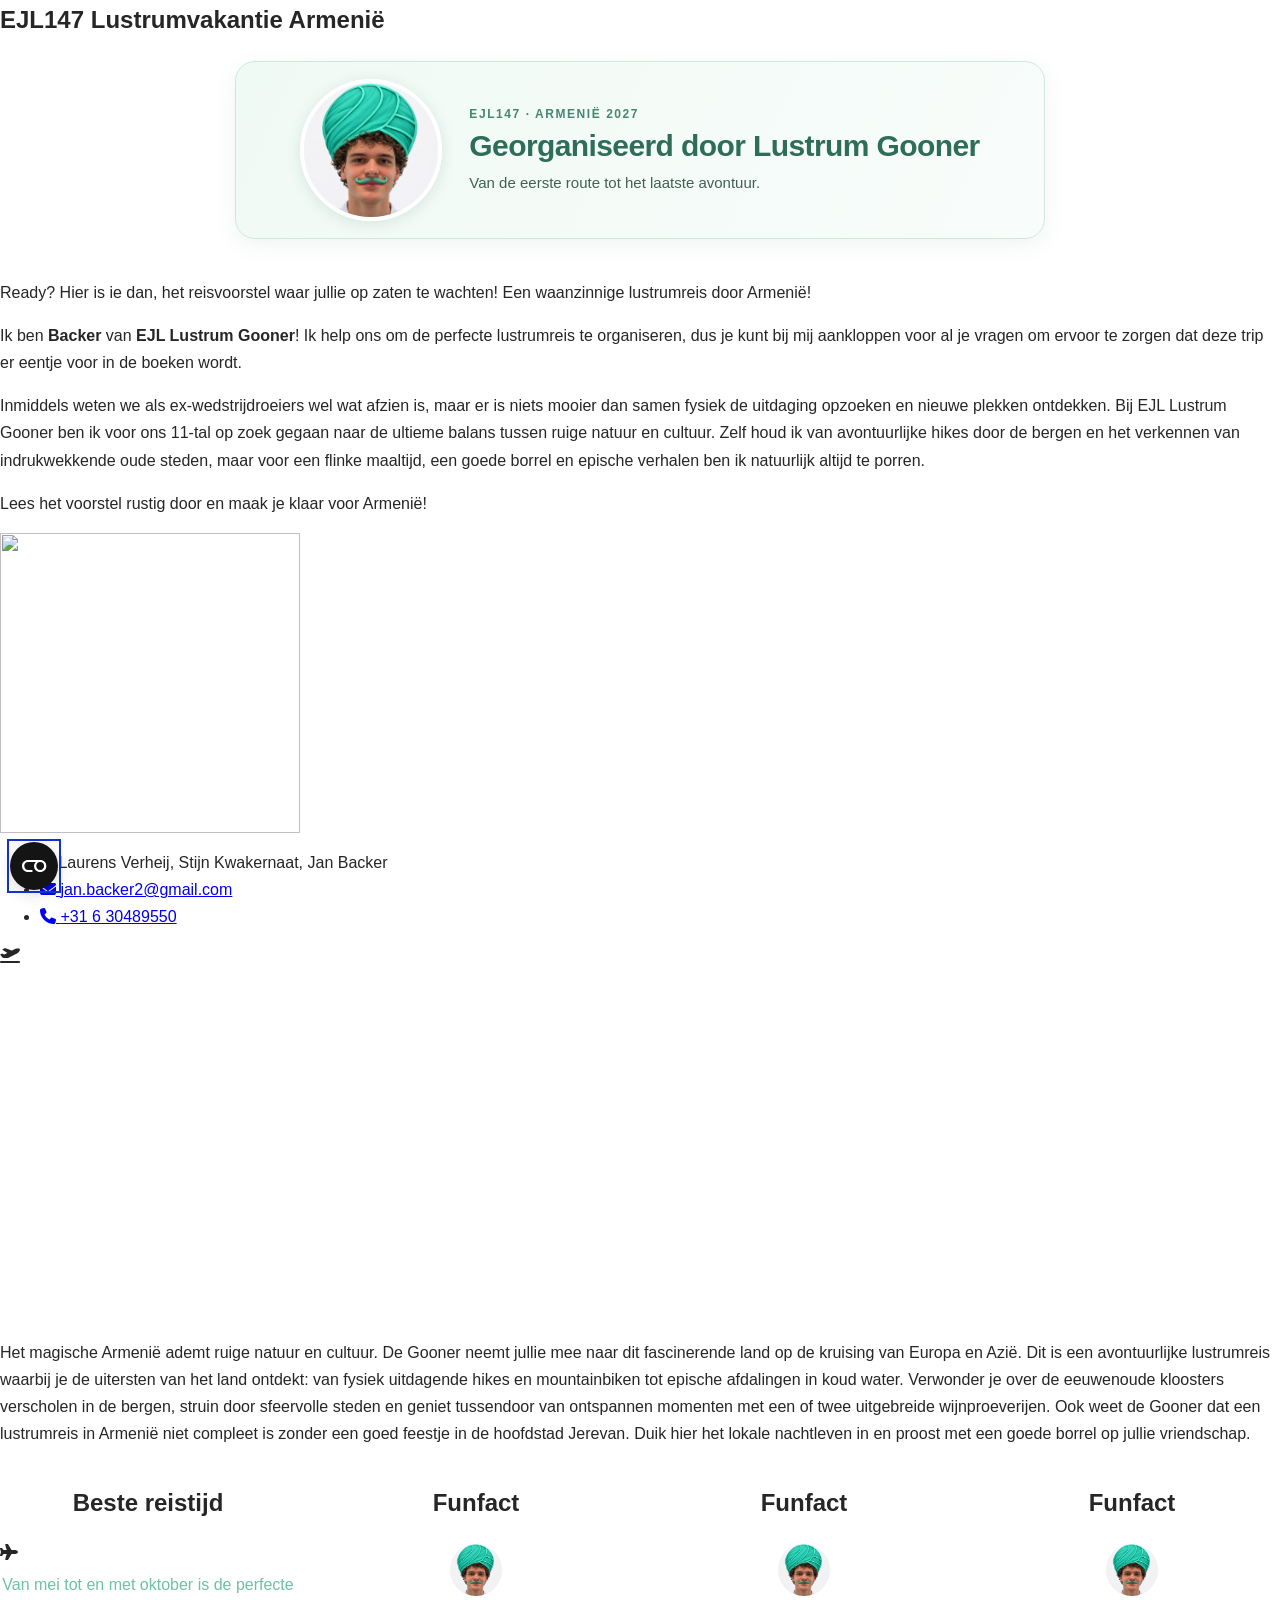
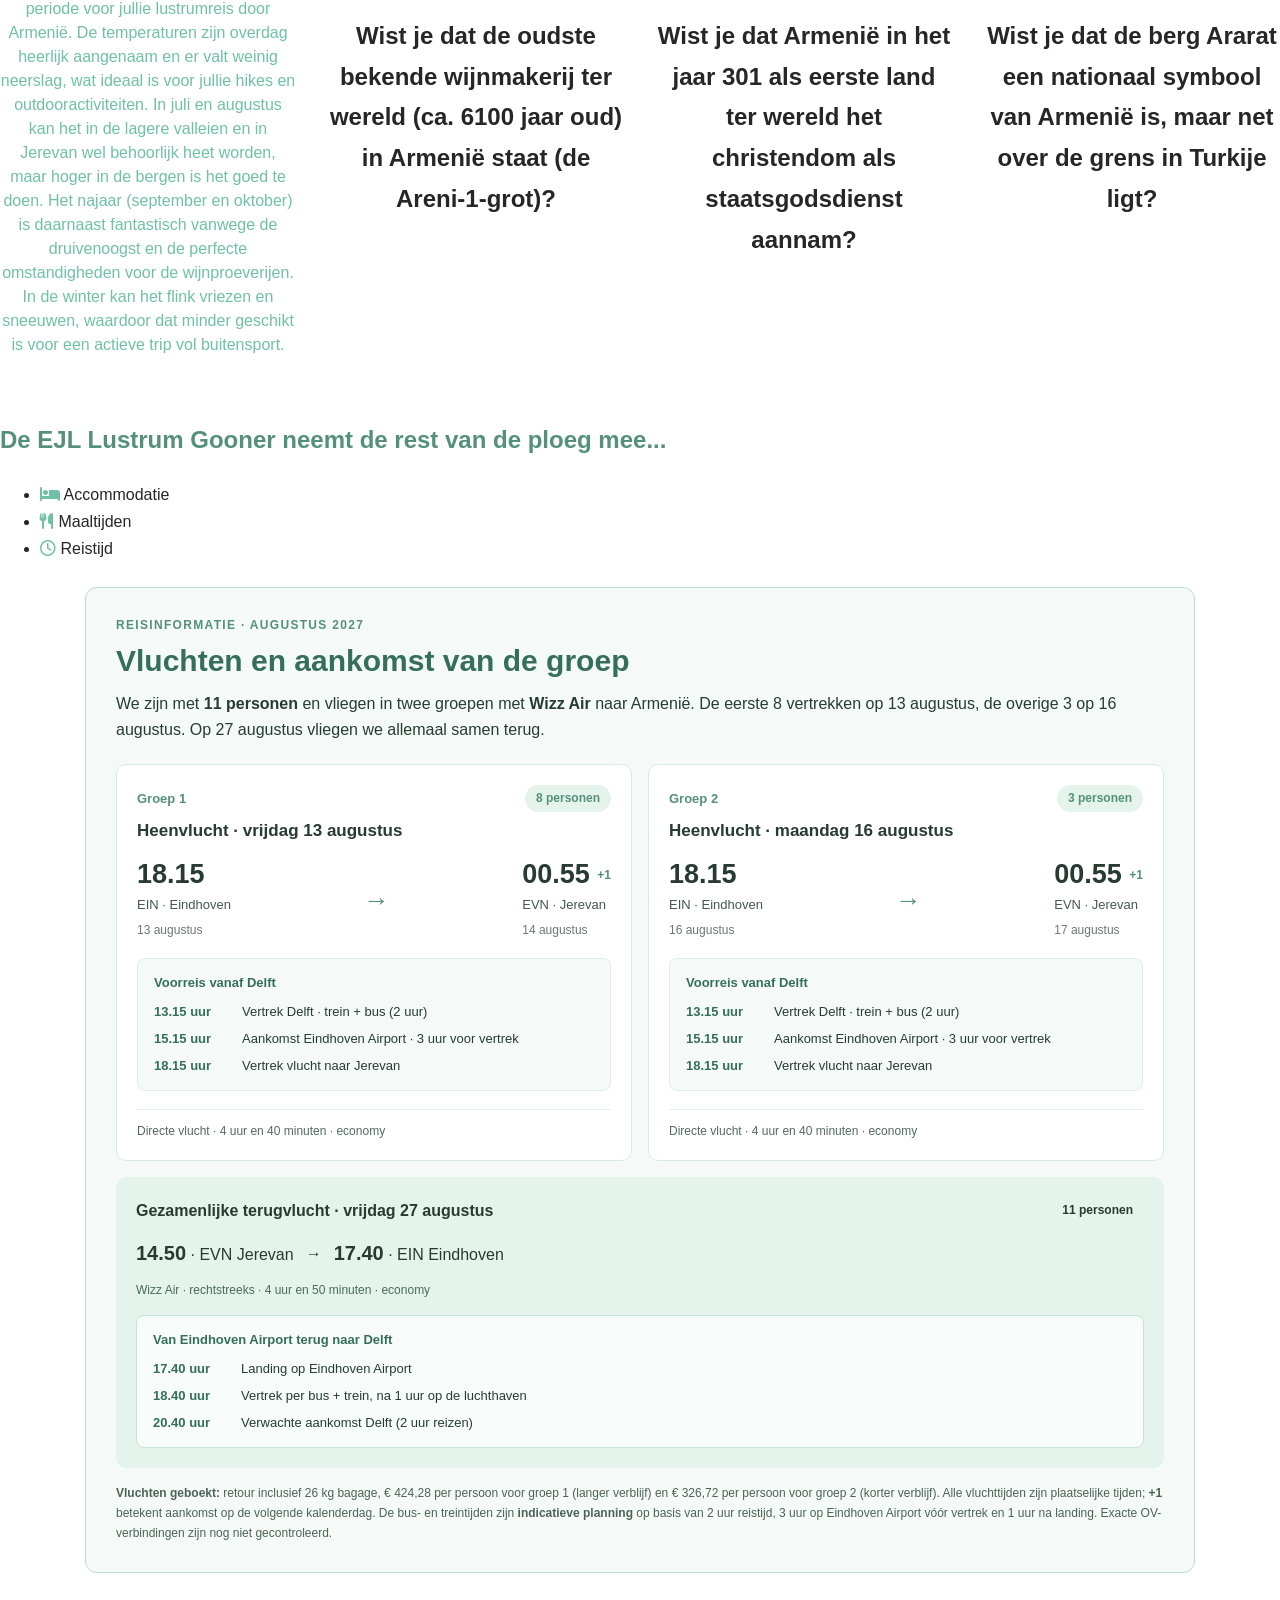
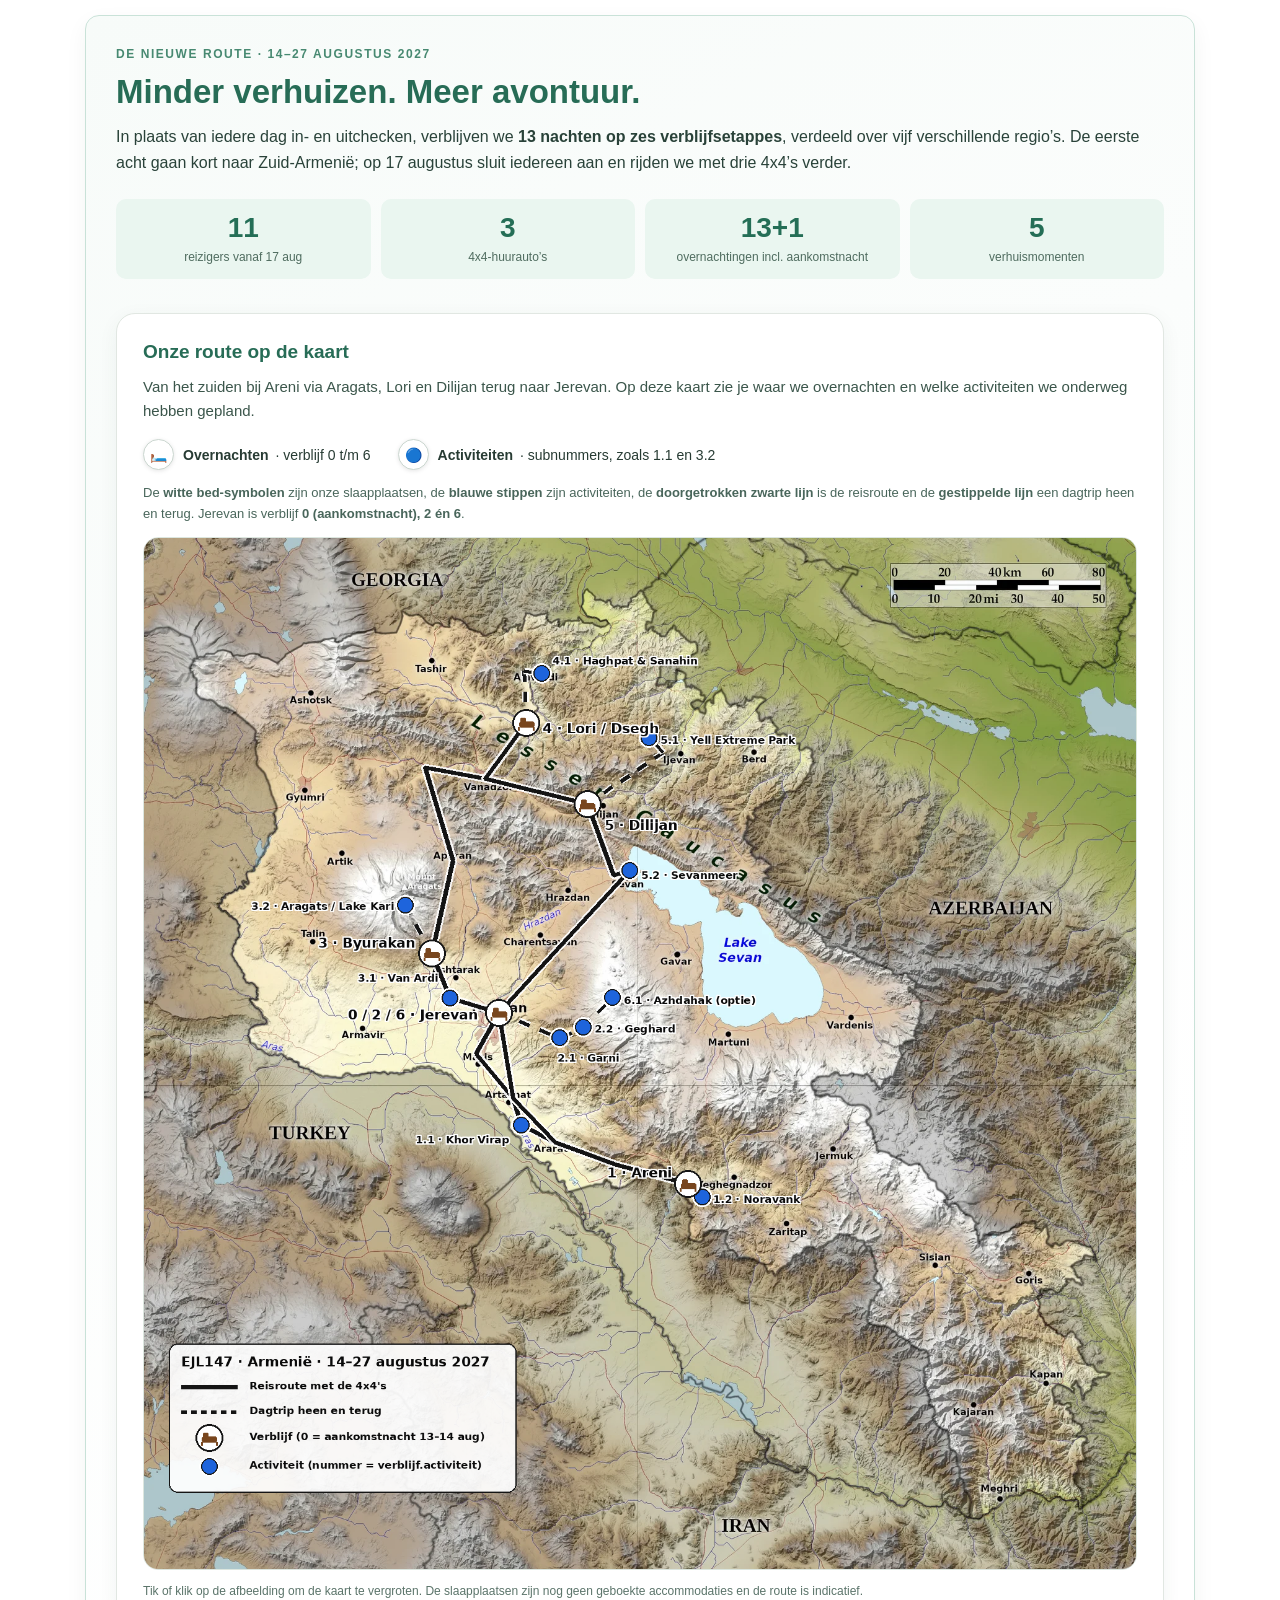
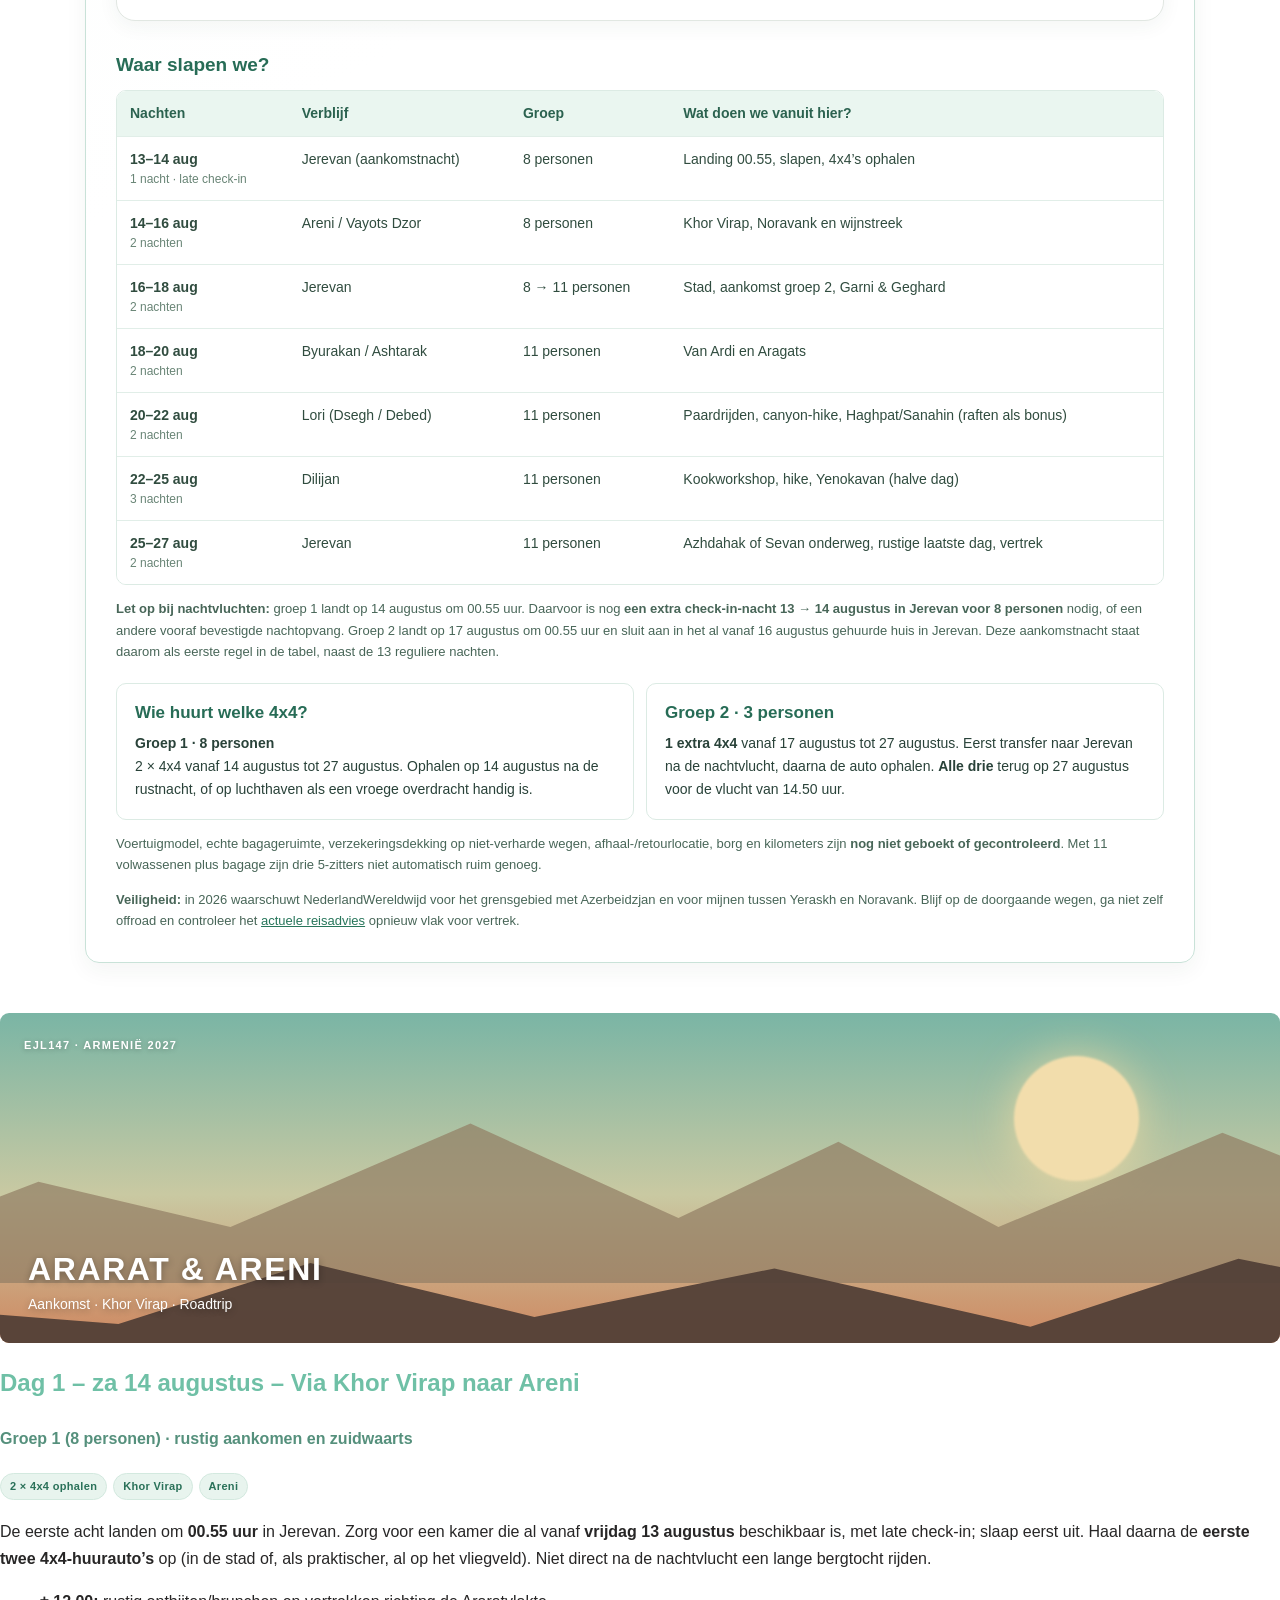
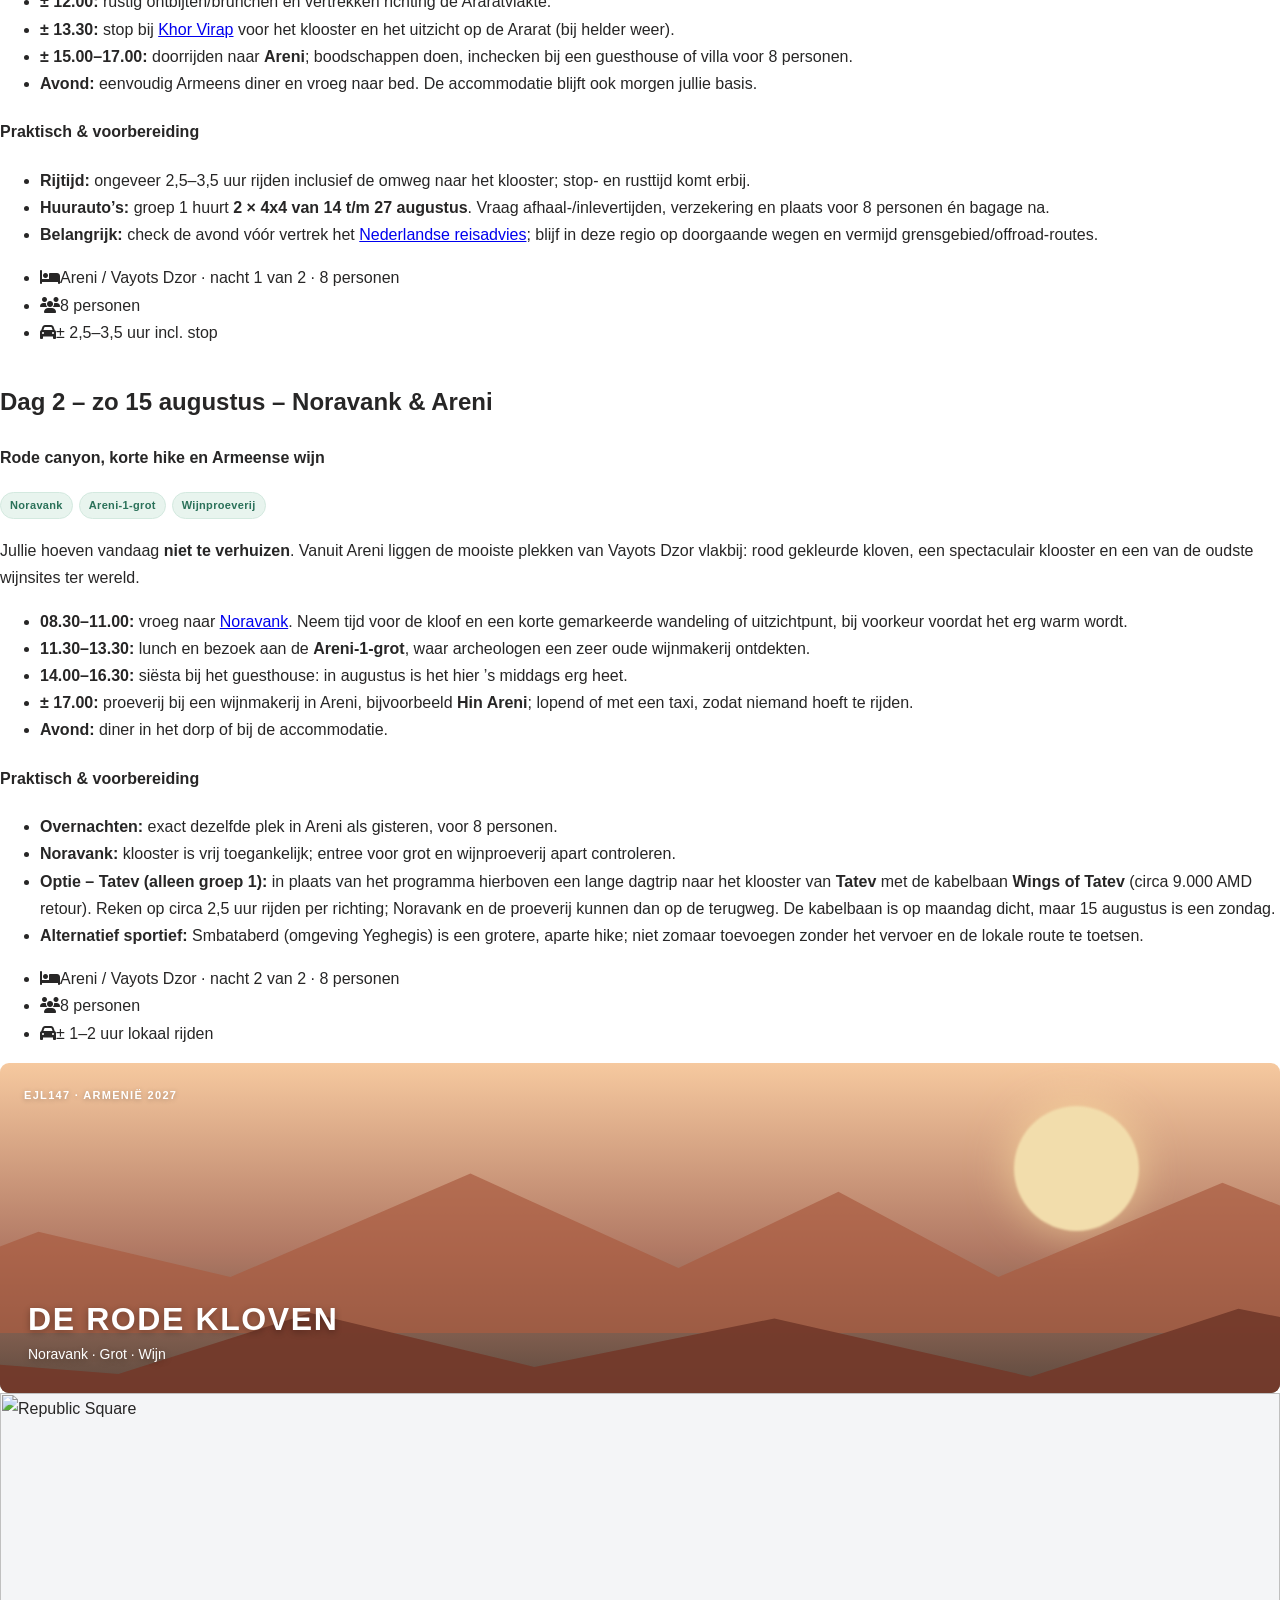
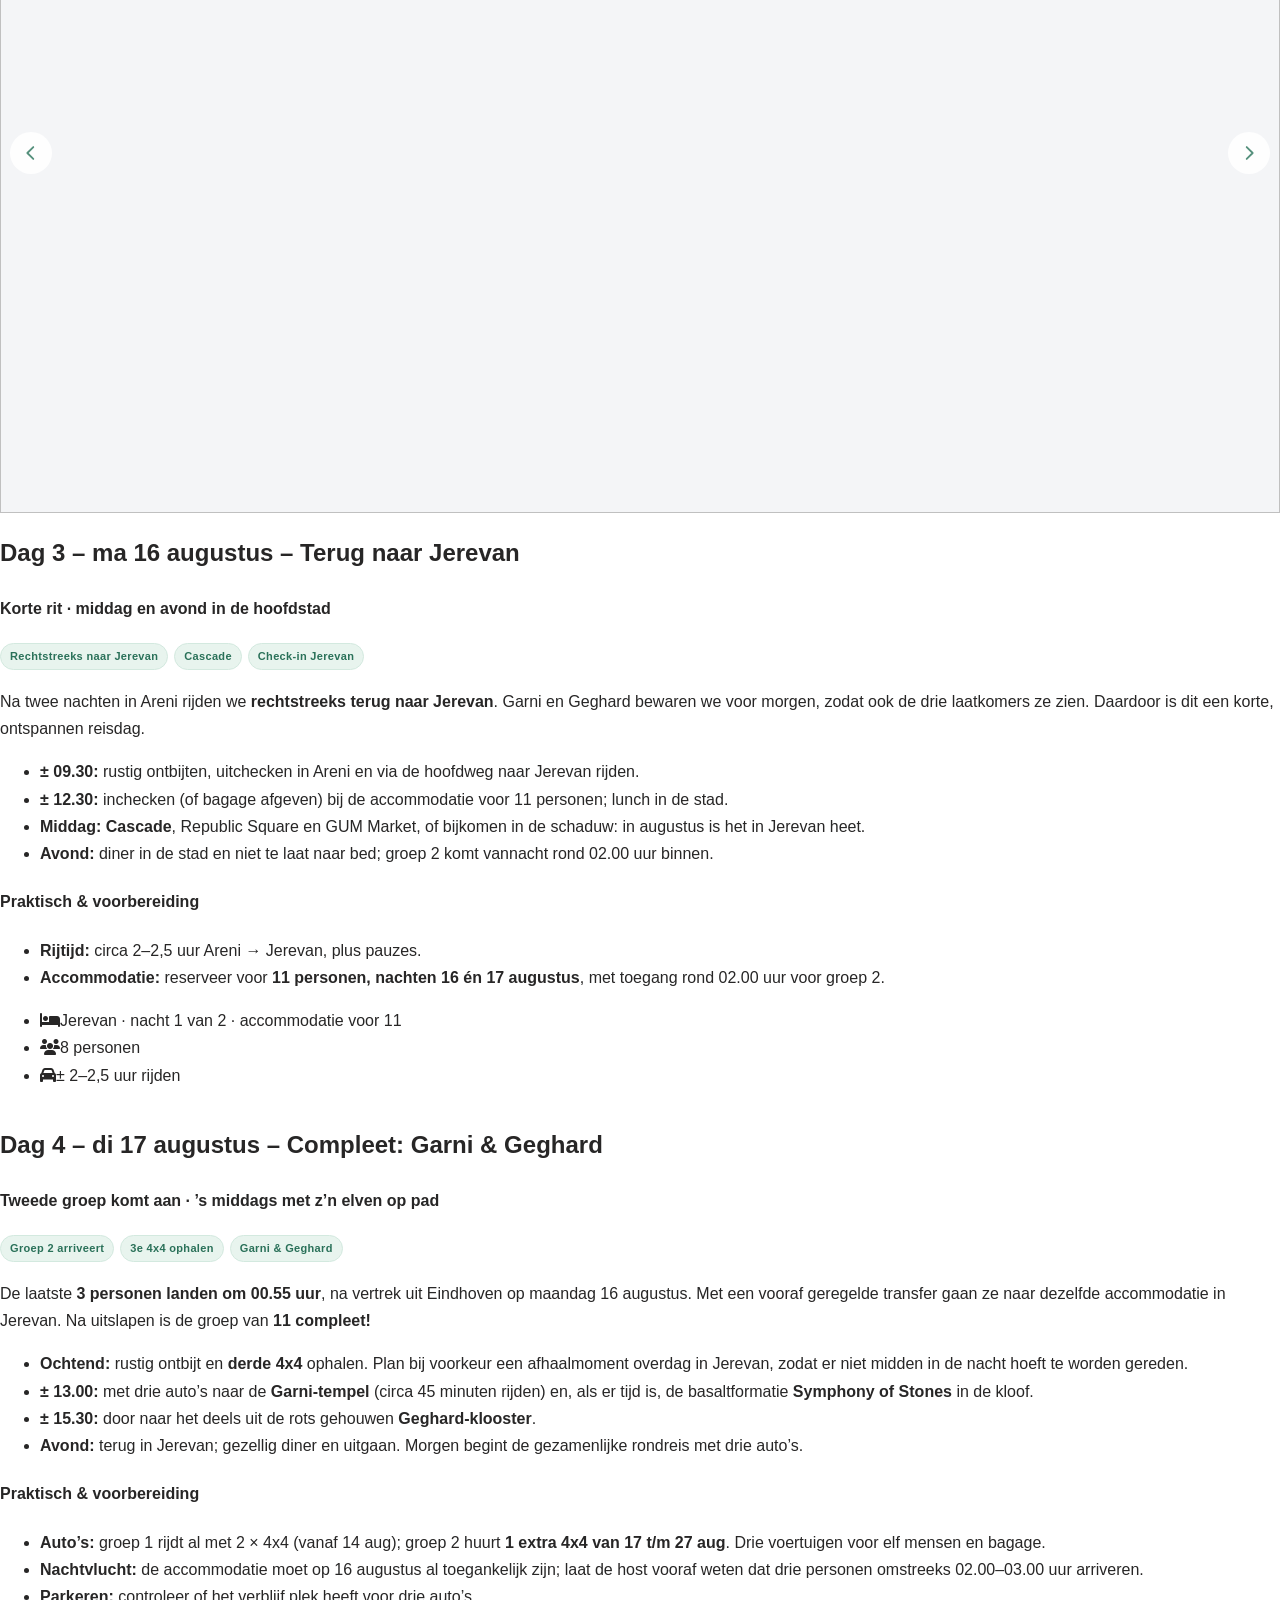
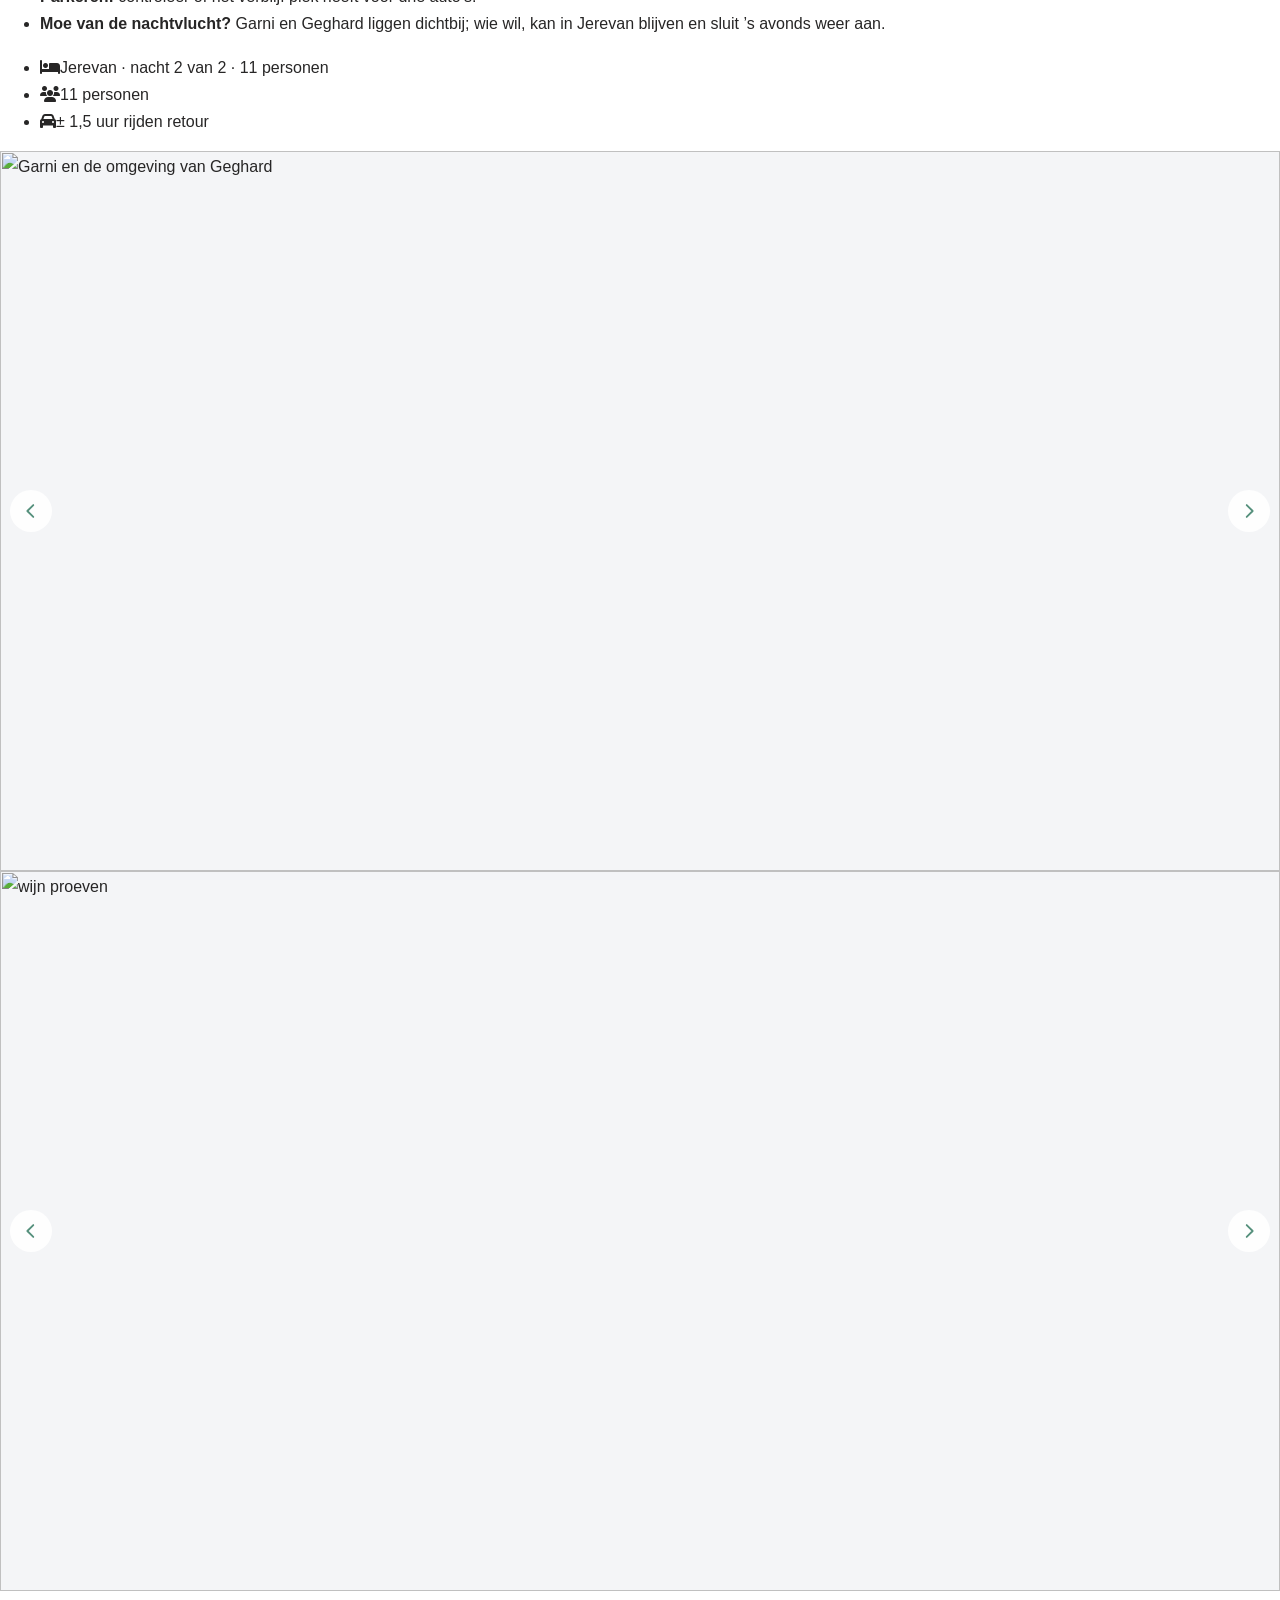
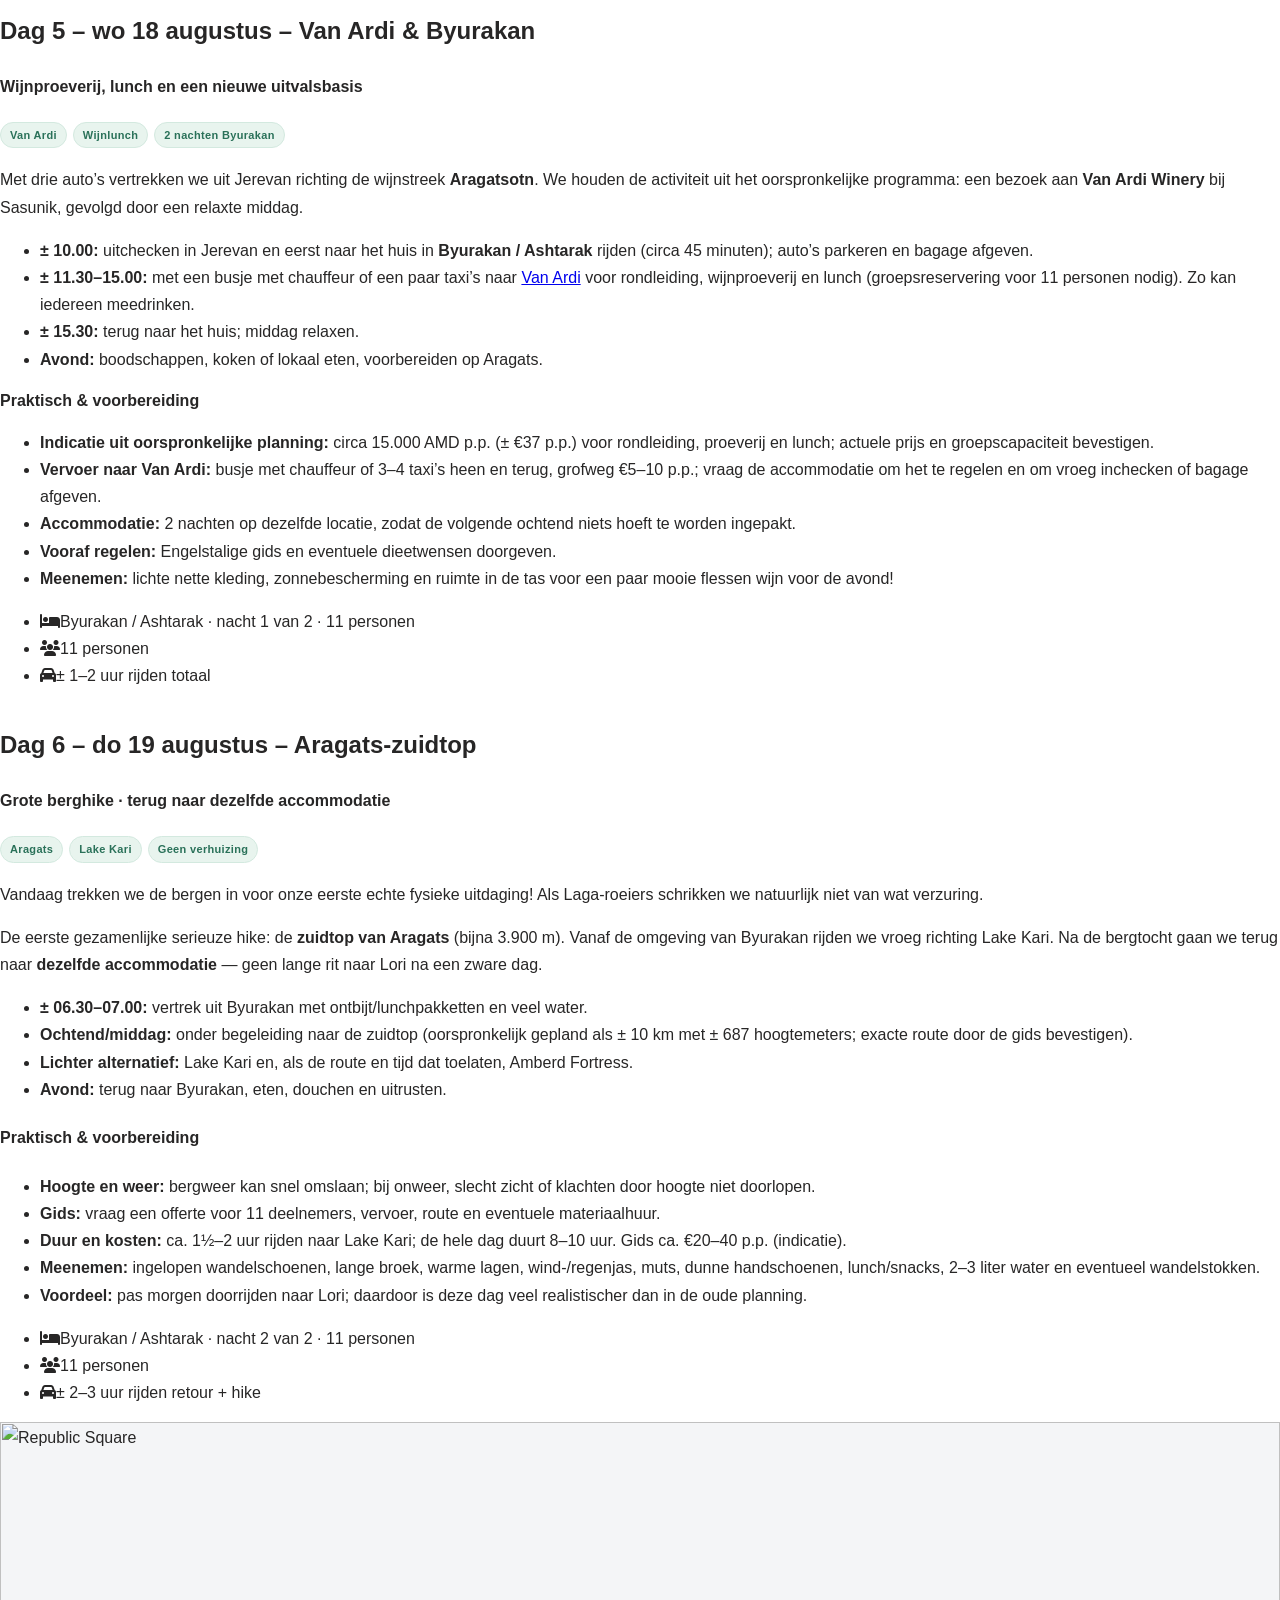
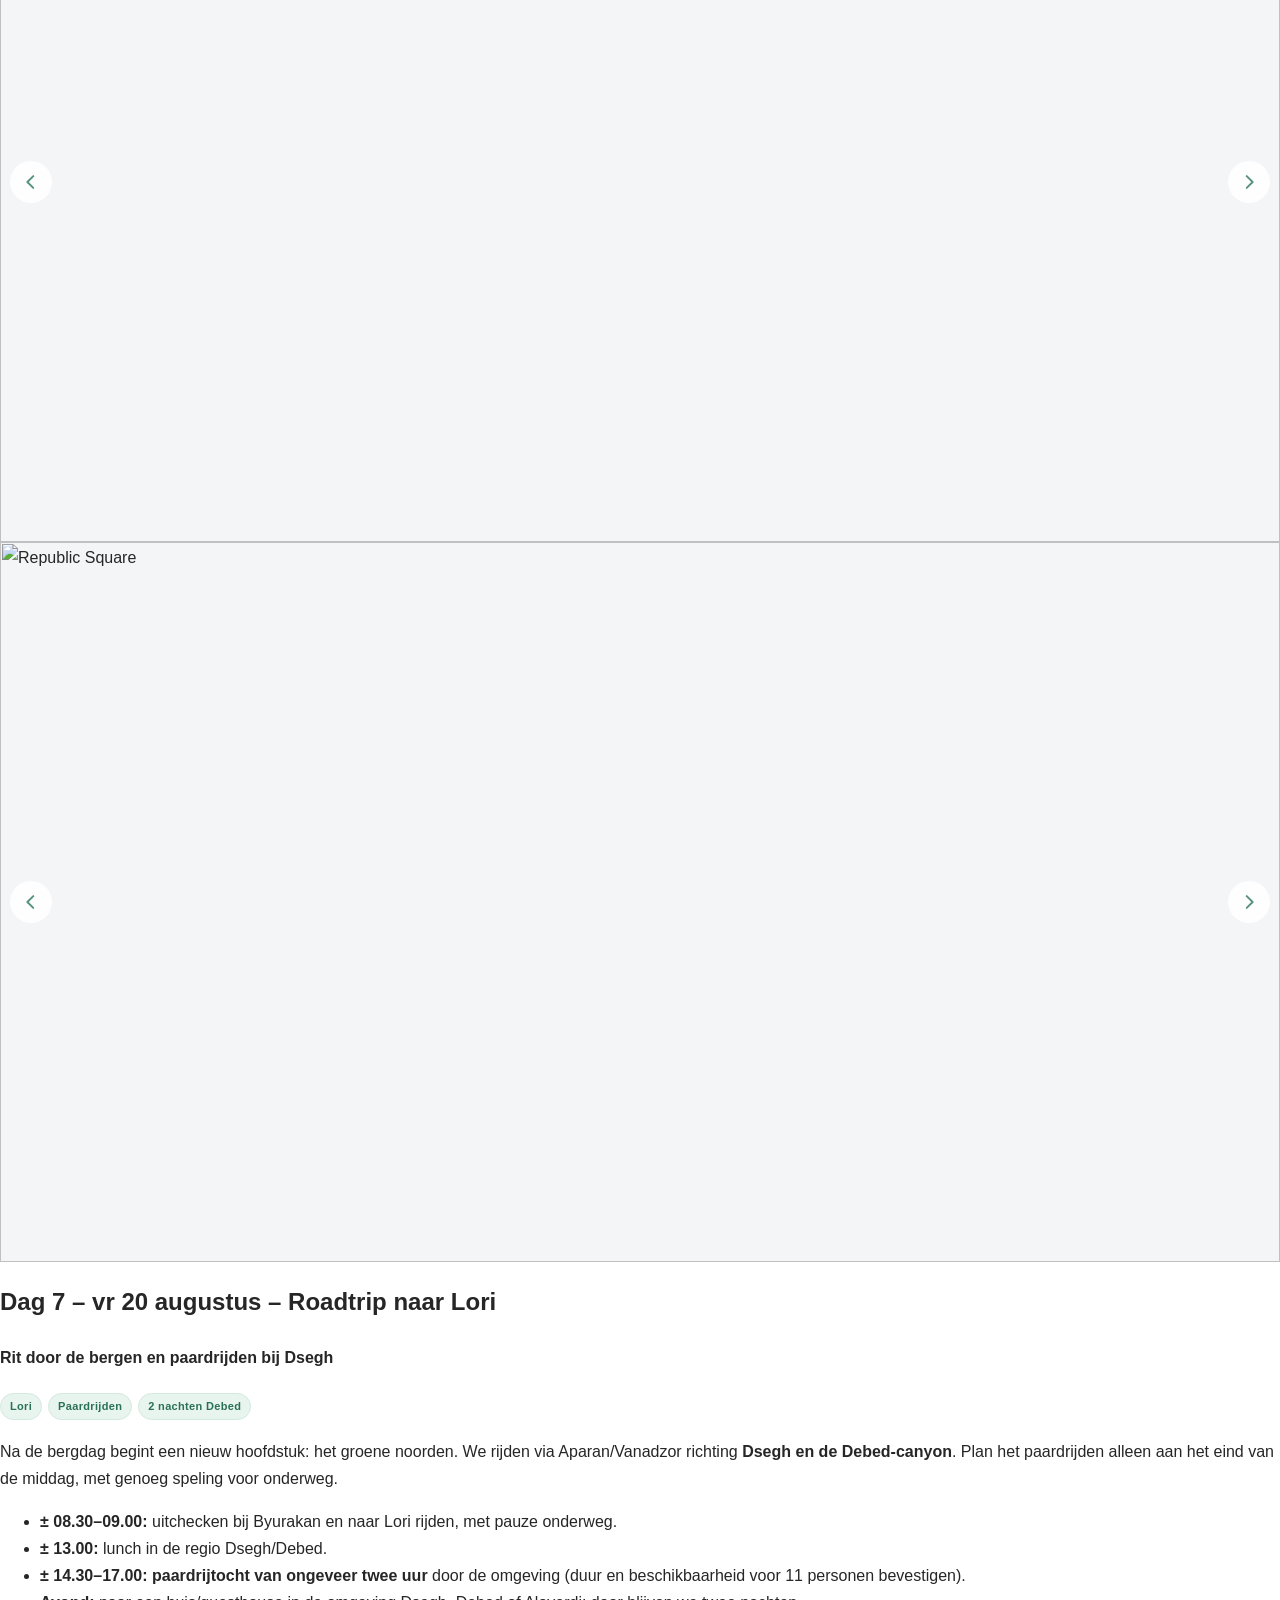
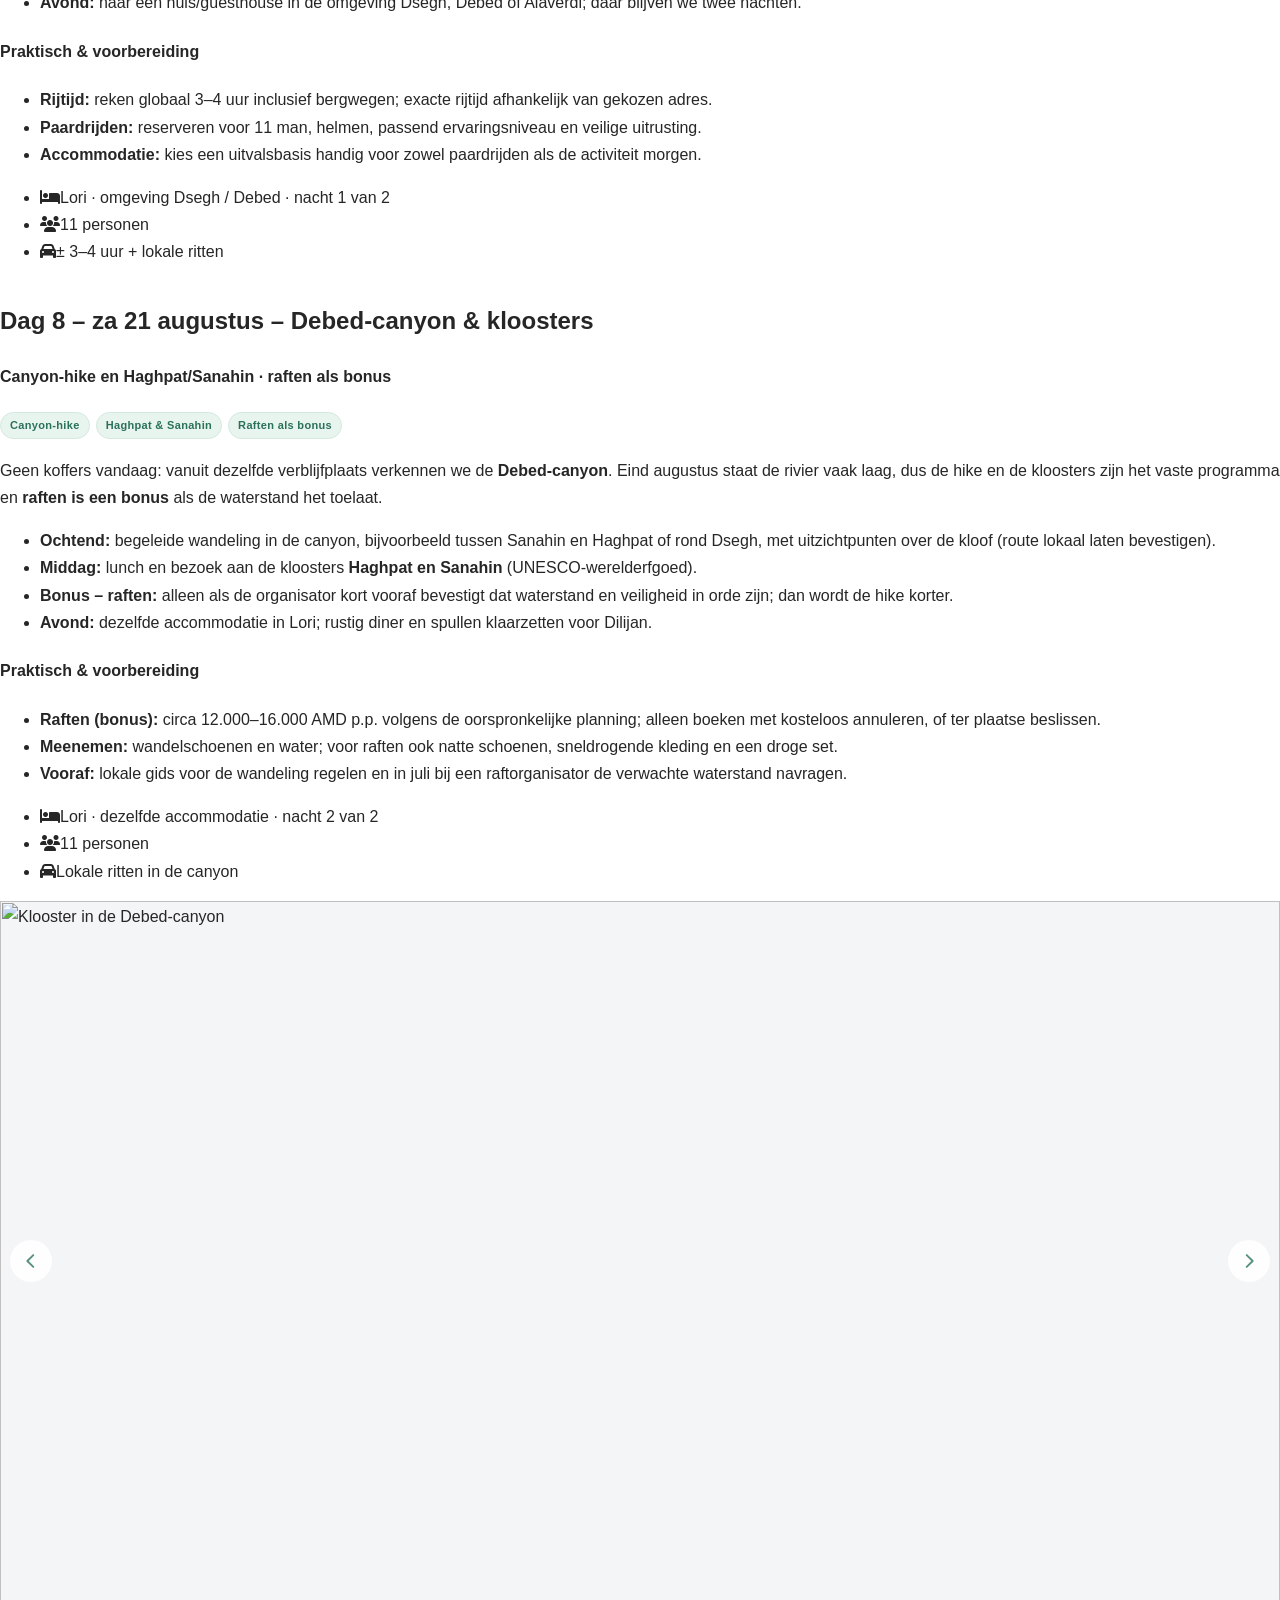
==== commit 8d12b9b7: "Terug naar de versie met opmaak van lustrumguru.nl (stand 16 november, backup-2026-11-16) Co-Authore" ====
--- a/index.html
+++ b/index.html
@@ -2,8 +2,11 @@
 	
 	<meta charset="UTF-8">
 	<meta name="viewport" content="width=device-width, initial-scale=1, minimum-scale=1">
-	<link rel="stylesheet" href="https://cdnjs.cloudflare.com/ajax/libs/font-awesome/6.4.0/css/all.min.css">
-
+	<link rel="profile" href="http://gmpg.org/xfn/11">
+		
+<link rel="stylesheet" href="https://cdnjs.cloudflare.com/ajax/libs/font-awesome/6.4.0/css/all.min.css">
+
+<!-- Search Engine Optimization by Rank Math - https://rankmath.com/ -->
 <title>EJL147 Lustrumvakantie Armenië 2027 | Reisprogramma</title>
 <meta name="robots" content="follow, noindex">
 <meta property="og:locale" content="nl_NL">
@@ -27,12 +30,17 @@
 <meta name="twitter:image" content="https://janbacker.github.io/EJL147-Lustrumvakantie/lustrumgooner-portret.png">
 <meta name="twitter:label1" content="Time to read">
 <meta name="twitter:data1" content="10 minutes">
+<script type="text/javascript" charset="UTF-8" async="" src="https://consent.cookiebot.com/Scripts/widgetIcon.min.js"></script><script type="text/javascript" async="" src="https://cdn.jsdelivr.net/npm/meta-capi-param-builder-clientjs/dist/clientParamBuilder.bundle.js"></script><script type="text/javascript" charset="UTF-8" async="" src="https://consentcdn.cookiebot.com/consentconfig/7b51198d-d2d0-4533-9b4c-a9dbfe7e09b9/state.js"></script><script type="text/javascript" async="" src="https://analytics.tiktok.com/i18n/pixel/static/identify_3fd9fe73.js"></script><script type="text/javascript" async="" src="https://analytics.tiktok.com/i18n/pixel/static/main.MTljN2I3ZmUxOQ.js" data-id="CUD2N6JC77U7V3T8L5LG"></script><script type="text/javascript" async="" src="https://analytics.tiktok.com/i18n/pixel/static/main.MTljN2I3ZmUxOQ.js" data-id="CSFOATBC77U3K05HD3U0"></script><script async="true" src="https://tr.snapchat.com/config/nl/f583f3dc-e2e0-4926-b38b-521f1cf83f1e.js?v=3.63.0-2611051943" crossorigin="anonymous"></script><script async="" src="https://scripts.clarity.ms/0.8.77-beta/clarity.js"></script><script type="text/javascript" id="www-widgetapi-script" src="https://www.youtube.com/s/player/f5321ed3/www-widgetapi.vflset/www-widgetapi.js" async=""></script><script type="text/javascript" async="" src="https://analytics.tiktok.com/i18n/pixel/events.js?sdkid=CUD2N6JC77U7V3T8L5LG&amp;lib=ttq"></script><script type="text/javascript" async="" src="https://analytics.tiktok.com/i18n/pixel/events.js?sdkid=CSFOATBC77U3K05HD3U0&amp;lib=ttq"></script><script type="text/javascript" async="" src="https://sc-static.net/scevent.min.js"></script><script type="text/javascript" async="" src="https://consent.cookiebot.com/uc.js?cbid=7b51198d-d2d0-4533-9b4c-a9dbfe7e09b9&amp;implementation=gtm&amp;consentmode-dataredaction=dynamic" id="Cookiebot"></script><script type="text/javascript" async="" src="https://www.clarity.ms/tag/r625vlh7g5?ref=gtm"></script><script src="https://connect.facebook.net/signals/config/453907712437235?v=2.9.437&amp;r=stable&amp;domain=lustrumgooner.nl&amp;optin_meta_enabled_capi=true&amp;hme=4453c87d489b6902031c012cadd2731893cd69feb64fe8a61b339727247a7703&amp;ex_m=118%2C242%2C171%2C27%2C82%2C83%2C162%2C78%2C77%2C11%2C181%2C102%2C20%2C153%2C141%2C46%2C85%2C90%2C149%2C176%2C183%2C8%2C4%2C5%2C7%2C6%2C3%2C103%2C115%2C161%2C72%2C185%2C110%2C184%2C211%2C263%2C37%2C84%2C283%2C282%2C281%2C14%2C25%2C28%2C40%2C62%2C117%2C68%2C10%2C73%2C111%2C112%2C113%2C119%2C144%2C38%2C36%2C146%2C147%2C148%2C143%2C142%2C172%2C86%2C175%2C173%2C174%2C57%2C69%2C67%2C137%2C19%2C179%2C52%2C333%2C334%2C335%2C332%2C32%2C17%2C31%2C18%2C33%2C34%2C35%2C55%2C163%2C87%2C126%2C22%2C24%2C51%2C47%2C49%2C48%2C95%2C104%2C108%2C124%2C160%2C164%2C53%2C125%2C29%2C26%2C133%2C79%2C43%2C166%2C165%2C167%2C157%2C155%2C30%2C42%2C66%2C123%2C178%2C80%2C21%2C128%2C93%2C76%2C23%2C97%2C98%2C130%2C96%2C151%2C150%2C154%2C109%2C177%2C180%2C41%2C349%2C371%2C256%2C238%2C70%2C239%2C237%2C374%2C365%2C59%2C257%2C121%2C145%2C92%2C135%2C61%2C54%2C56%2C127%2C134%2C140%2C139%2C65%2C74%2C168%2C88%2C89%2C129%2C44%2C39%2C60%2C63%2C114%2C182%2C1%2C138%2C16%2C136%2C12%2C2%2C64%2C105%2C15%2C75%2C71%2C132%2C101%2C100%2C187%2C188%2C106%2C107%2C9%2C116%2C186%2C58%2C158%2C99%2C91%2C81%2C131%2C120%2C169%2C50%2C159%2C0%2C94%2C152%2C156%2C170%2C45%2C122%2C13%2C189" async=""></script><script type="text/javascript" async="" src="https://connect.facebook.net/en_US/fbevents.js"></script><script type="text/javascript" async="" src="https://www.googletagmanager.com/gtag/js?id=AW-613771754&amp;cx=c&amp;gtm=4e6b41"></script><script src="https://www.youtube.com/iframe_api"></script><script async="" src="https://www.googletagmanager.com/gtm.js?id=GTM-MC5TLPK"></script>
+<!-- /Rank Math WordPress SEO plugin -->
+
+<link rel="dns-prefetch" href="//www.googletagmanager.com">
+<link rel="alternate" type="application/rss+xml" title="Lustrumgooner » Feed" href="https://lustrumgooner.nl/feed/">
+<link rel="alternate" type="application/rss+xml" title="Lustrumgooner » Comments Feed" href="https://lustrumgooner.nl/comments/feed/">
 <style id="wp-img-auto-sizes-contain-inline-css">
 img:is([sizes=auto i],[sizes^="auto," i]){contain-intrinsic-size:3000px 1500px}
-
+/*# sourceURL=wp-img-auto-sizes-contain-inline-css */
 </style>
-<link rel="stylesheet" href="assets/basis.css?v=8">
-<link rel="stylesheet" href="assets/elementen.css?v=8">
+<link rel="stylesheet" id="hfe-widgets-style-css" href="https://lustrumguru.nl/wp-content/plugins/header-footer-elementor/inc/widgets-css/frontend.css?ver=2.9.5" media="all">
 <style id="wp-emoji-styles-inline-css">
 
 	img.wp-smiley, img.emoji {
@@ -46,17 +54,17 @@
 		background: none !important;
 		padding: 0 !important;
 	}
-
+/*# sourceURL=wp-emoji-styles-inline-css */
 </style>
 <style id="classic-theme-styles-inline-css">
 /*! This file is auto-generated */
 .wp-block-button__link{color:#fff;background-color:#32373c;border-radius:9999px;box-shadow:none;text-decoration:none;padding:calc(.667em + 2px) calc(1.333em + 2px);font-size:1.125em}.wp-block-file__button{background:#32373c;color:#fff;text-decoration:none}
-
+/*# sourceURL=/wp-includes/css/classic-themes.min.css */
 </style>
 <style id="joinchat-button-style-inline-css">
 .wp-block-joinchat-button{align-items:center;display:flex;flex-flow:row nowrap}.wp-block-joinchat-button.is-vertical{flex-direction:column}.wp-block-joinchat-button.is-vertical.is-content-justification-left{align-items:flex-start}.wp-block-joinchat-button.is-vertical.is-content-justification-center{align-items:center}.wp-block-joinchat-button.is-vertical.is-content-justification-right{align-items:flex-end}.wp-block-joinchat-button:not(.is-vertical).is-content-justification-left{justify-content:flex-start}.wp-block-joinchat-button:not(.is-vertical).is-content-justification-center{justify-content:center}.wp-block-joinchat-button:not(.is-vertical).is-content-justification-right{justify-content:flex-end}.wp-block-joinchat-button:not(.is-vertical).is-content-justification-space-between{justify-content:space-between}.wp-block-joinchat-button figure{align-items:center;display:flex;flex-direction:column;flex-shrink:0;margin:0;padding:0}.wp-block-joinchat-button figcaption{font:normal normal 400 .6em/2em var(--wp--preset--font-family--system-font,sans-serif);margin:0;padding:0}.wp-block-joinchat-button .joinchat-button__qr{background-color:#fff;box-sizing:content-box;display:block;height:200px;overflow:hidden;padding:10px;width:200px}.wp-block-joinchat-button .joinchat-button__qr canvas,.wp-block-joinchat-button .joinchat-button__qr img{display:block;margin:auto}.wp-block-joinchat-button .wp-block-buttons{flex:1 1 auto;margin:0;max-width:100%;min-width:0;width:100%}.wp-block-joinchat-button .wp-block-button.wp-block-button__width-25{min-width:25%;width:calc(25% - var(--wp--style--block-gap, .5em)*.75)}.wp-block-joinchat-button .wp-block-button.wp-block-button__width-50{min-width:50%;width:calc(50% - var(--wp--style--block-gap, .5em)*.5)}.wp-block-joinchat-button .wp-block-button.wp-block-button__width-75{min-width:75%;width:calc(75% - var(--wp--style--block-gap, .5em)*.25)}.wp-block-joinchat-button .wp-block-button.wp-block-button__width-100{min-width:100%;width:100%}.wp-block-joinchat-button .joinchat-button__link,.wp-block-joinchat-button .wp-block-button__link{align-items:center;display:inline-flex;flex-flow:row nowrap;justify-content:center;width:100%}.wp-block-joinchat-button .joinchat-button__link:before,.wp-block-joinchat-button .wp-block-button__link:before{background:transparent var(--joinchat-ico) no-repeat center;background-size:100%;content:"";display:block;height:1.5em;margin:-.75em .75em -.75em 0;width:1.5em}.wp-block-joinchat-button .joinchat-button__link{width:auto}.wp-block-joinchat-button:has(.joinchat-button__link){border:none!important;display:flex;flex-direction:column}@media (orientation:landscape)and (height >= 481px),(orientation:portrait)and (width >= 481px){.wp-block-joinchat-button.joinchat-button--qr-only .wp-block-buttons{display:none}}@media (orientation:landscape)and (height <= 480px),(width <= 480px){.wp-block-joinchat-button figure{display:none}}
 
-
+/*# sourceURL=https://lustrumguru.nl/wp-content/plugins/creame-whatsapp-me/gutenberg/build/style-index.css */
 </style>
 <style id="global-styles-inline-css">
 :root{--wp--preset--aspect-ratio--square: 1;--wp--preset--aspect-ratio--4-3: 4/3;--wp--preset--aspect-ratio--3-4: 3/4;--wp--preset--aspect-ratio--3-2: 3/2;--wp--preset--aspect-ratio--2-3: 2/3;--wp--preset--aspect-ratio--16-9: 16/9;--wp--preset--aspect-ratio--9-16: 9/16;--wp--preset--color--black: #000000;--wp--preset--color--cyan-bluish-gray: #abb8c3;--wp--preset--color--white: #ffffff;--wp--preset--color--pale-pink: #f78da7;--wp--preset--color--vivid-red: #cf2e2e;--wp--preset--color--luminous-vivid-orange: #ff6900;--wp--preset--color--luminous-vivid-amber: #fcb900;--wp--preset--color--light-green-cyan: #7bdcb5;--wp--preset--color--vivid-green-cyan: #00d084;--wp--preset--color--pale-cyan-blue: #8ed1fc;--wp--preset--color--vivid-cyan-blue: #0693e3;--wp--preset--color--vivid-purple: #9b51e0;--wp--preset--color--neve-link-color: var(--nv-primary-accent);--wp--preset--color--neve-link-hover-color: var(--nv-secondary-accent);--wp--preset--color--nv-site-bg: var(--nv-site-bg);--wp--preset--color--nv-light-bg: var(--nv-light-bg);--wp--preset--color--nv-dark-bg: var(--nv-dark-bg);--wp--preset--color--neve-text-color: var(--nv-text-color);--wp--preset--color--nv-text-dark-bg: var(--nv-text-dark-bg);--wp--preset--color--nv-c-1: var(--nv-c-1);--wp--preset--color--nv-c-2: var(--nv-c-2);--wp--preset--gradient--vivid-cyan-blue-to-vivid-purple: linear-gradient(135deg,rgb(6,147,227) 0%,rgb(155,81,224) 100%);--wp--preset--gradient--light-green-cyan-to-vivid-green-cyan: linear-gradient(135deg,rgb(122,220,180) 0%,rgb(0,208,130) 100%);--wp--preset--gradient--luminous-vivid-amber-to-luminous-vivid-orange: linear-gradient(135deg,rgb(252,185,0) 0%,rgb(255,105,0) 100%);--wp--preset--gradient--luminous-vivid-orange-to-vivid-red: linear-gradient(135deg,rgb(255,105,0) 0%,rgb(207,46,46) 100%);--wp--preset--gradient--very-light-gray-to-cyan-bluish-gray: linear-gradient(135deg,rgb(238,238,238) 0%,rgb(169,184,195) 100%);--wp--preset--gradient--cool-to-warm-spectrum: linear-gradient(135deg,rgb(74,234,220) 0%,rgb(151,120,209) 20%,rgb(207,42,186) 40%,rgb(238,44,130) 60%,rgb(251,105,98) 80%,rgb(254,248,76) 100%);--wp--preset--gradient--blush-light-purple: linear-gradient(135deg,rgb(255,206,236) 0%,rgb(152,150,240) 100%);--wp--preset--gradient--blush-bordeaux: linear-gradient(135deg,rgb(254,205,165) 0%,rgb(254,45,45) 50%,rgb(107,0,62) 100%);--wp--preset--gradient--luminous-dusk: linear-gradient(135deg,rgb(255,203,112) 0%,rgb(199,81,192) 50%,rgb(65,88,208) 100%);--wp--preset--gradient--pale-ocean: linear-gradient(135deg,rgb(255,245,203) 0%,rgb(182,227,212) 50%,rgb(51,167,181) 100%);--wp--preset--gradient--electric-grass: linear-gradient(135deg,rgb(202,248,128) 0%,rgb(113,206,126) 100%);--wp--preset--gradient--midnight: linear-gradient(135deg,rgb(2,3,129) 0%,rgb(40,116,252) 100%);--wp--preset--font-size--small: 13px;--wp--preset--font-size--medium: 20px;--wp--preset--font-size--large: 36px;--wp--preset--font-size--x-large: 42px;--wp--preset--spacing--20: 0.44rem;--wp--preset--spacing--30: 0.67rem;--wp--preset--spacing--40: 1rem;--wp--preset--spacing--50: 1.5rem;--wp--preset--spacing--60: 2.25rem;--wp--preset--spacing--70: 3.38rem;--wp--preset--spacing--80: 5.06rem;--wp--preset--shadow--natural: 6px 6px 9px rgba(0, 0, 0, 0.2);--wp--preset--shadow--deep: 12px 12px 50px rgba(0, 0, 0, 0.4);--wp--preset--shadow--sharp: 6px 6px 0px rgba(0, 0, 0, 0.2);--wp--preset--shadow--outlined: 6px 6px 0px -3px rgb(255, 255, 255), 6px 6px rgb(0, 0, 0);--wp--preset--shadow--crisp: 6px 6px 0px rgb(0, 0, 0);}.wp-block-button{--wp--preset--dimension--25: 25%;--wp--preset--dimension--50: 50%;--wp--preset--dimension--75: 75%;--wp--preset--dimension--100: 100%;}:where(body) { margin: 0; }:where(.is-layout-flex){gap: 0.5em;}:where(.is-layout-grid){gap: 0.5em;}body .is-layout-flex{display: flex;}.is-layout-flex{flex-wrap: wrap;align-items: center;}.is-layout-flex > :is(*, div){margin: 0;}body .is-layout-grid{display: grid;}.is-layout-grid > :is(*, div){margin: 0;}body{padding-top: 0px;padding-right: 0px;padding-bottom: 0px;padding-left: 0px;}:root :where(.wp-element-button, .wp-block-button__link){background-color: #32373c;border-width: 0;color: #fff;font-family: inherit;font-size: inherit;font-style: inherit;font-weight: inherit;letter-spacing: inherit;line-height: inherit;padding-top: calc(0.667em + 2px);padding-right: calc(1.333em + 2px);padding-bottom: calc(0.667em + 2px);padding-left: calc(1.333em + 2px);text-decoration: none;text-transform: inherit;}.has-black-color{color: var(--wp--preset--color--black) !important;}.has-cyan-bluish-gray-color{color: var(--wp--preset--color--cyan-bluish-gray) !important;}.has-white-color{color: var(--wp--preset--color--white) !important;}.has-pale-pink-color{color: var(--wp--preset--color--pale-pink) !important;}.has-vivid-red-color{color: var(--wp--preset--color--vivid-red) !important;}.has-luminous-vivid-orange-color{color: var(--wp--preset--color--luminous-vivid-orange) !important;}.has-luminous-vivid-amber-color{color: var(--wp--preset--color--luminous-vivid-amber) !important;}.has-light-green-cyan-color{color: var(--wp--preset--color--light-green-cyan) !important;}.has-vivid-green-cyan-color{color: var(--wp--preset--color--vivid-green-cyan) !important;}.has-pale-cyan-blue-color{color: var(--wp--preset--color--pale-cyan-blue) !important;}.has-vivid-cyan-blue-color{color: var(--wp--preset--color--vivid-cyan-blue) !important;}.has-vivid-purple-color{color: var(--wp--preset--color--vivid-purple) !important;}.has-neve-link-color-color{color: var(--wp--preset--color--neve-link-color) !important;}.has-neve-link-hover-color-color{color: var(--wp--preset--color--neve-link-hover-color) !important;}.has-nv-site-bg-color{color: var(--wp--preset--color--nv-site-bg) !important;}.has-nv-light-bg-color{color: var(--wp--preset--color--nv-light-bg) !important;}.has-nv-dark-bg-color{color: var(--wp--preset--color--nv-dark-bg) !important;}.has-neve-text-color-color{color: var(--wp--preset--color--neve-text-color) !important;}.has-nv-text-dark-bg-color{color: var(--wp--preset--color--nv-text-dark-bg) !important;}.has-nv-c-1-color{color: var(--wp--preset--color--nv-c-1) !important;}.has-nv-c-2-color{color: var(--wp--preset--color--nv-c-2) !important;}.has-black-background-color{background-color: var(--wp--preset--color--black) !important;}.has-cyan-bluish-gray-background-color{background-color: var(--wp--preset--color--cyan-bluish-gray) !important;}.has-white-background-color{background-color: var(--wp--preset--color--white) !important;}.has-pale-pink-background-color{background-color: var(--wp--preset--color--pale-pink) !important;}.has-vivid-red-background-color{background-color: var(--wp--preset--color--vivid-red) !important;}.has-luminous-vivid-orange-background-color{background-color: var(--wp--preset--color--luminous-vivid-orange) !important;}.has-luminous-vivid-amber-background-color{background-color: var(--wp--preset--color--luminous-vivid-amber) !important;}.has-light-green-cyan-background-color{background-color: var(--wp--preset--color--light-green-cyan) !important;}.has-vivid-green-cyan-background-color{background-color: var(--wp--preset--color--vivid-green-cyan) !important;}.has-pale-cyan-blue-background-color{background-color: var(--wp--preset--color--pale-cyan-blue) !important;}.has-vivid-cyan-blue-background-color{background-color: var(--wp--preset--color--vivid-cyan-blue) !important;}.has-vivid-purple-background-color{background-color: var(--wp--preset--color--vivid-purple) !important;}.has-neve-link-color-background-color{background-color: var(--wp--preset--color--neve-link-color) !important;}.has-neve-link-hover-color-background-color{background-color: var(--wp--preset--color--neve-link-hover-color) !important;}.has-nv-site-bg-background-color{background-color: var(--wp--preset--color--nv-site-bg) !important;}.has-nv-light-bg-background-color{background-color: var(--wp--preset--color--nv-light-bg) !important;}.has-nv-dark-bg-background-color{background-color: var(--wp--preset--color--nv-dark-bg) !important;}.has-neve-text-color-background-color{background-color: var(--wp--preset--color--neve-text-color) !important;}.has-nv-text-dark-bg-background-color{background-color: var(--wp--preset--color--nv-text-dark-bg) !important;}.has-nv-c-1-background-color{background-color: var(--wp--preset--color--nv-c-1) !important;}.has-nv-c-2-background-color{background-color: var(--wp--preset--color--nv-c-2) !important;}.has-black-border-color{border-color: var(--wp--preset--color--black) !important;}.has-cyan-bluish-gray-border-color{border-color: var(--wp--preset--color--cyan-bluish-gray) !important;}.has-white-border-color{border-color: var(--wp--preset--color--white) !important;}.has-pale-pink-border-color{border-color: var(--wp--preset--color--pale-pink) !important;}.has-vivid-red-border-color{border-color: var(--wp--preset--color--vivid-red) !important;}.has-luminous-vivid-orange-border-color{border-color: var(--wp--preset--color--luminous-vivid-orange) !important;}.has-luminous-vivid-amber-border-color{border-color: var(--wp--preset--color--luminous-vivid-amber) !important;}.has-light-green-cyan-border-color{border-color: var(--wp--preset--color--light-green-cyan) !important;}.has-vivid-green-cyan-border-color{border-color: var(--wp--preset--color--vivid-green-cyan) !important;}.has-pale-cyan-blue-border-color{border-color: var(--wp--preset--color--pale-cyan-blue) !important;}.has-vivid-cyan-blue-border-color{border-color: var(--wp--preset--color--vivid-cyan-blue) !important;}.has-vivid-purple-border-color{border-color: var(--wp--preset--color--vivid-purple) !important;}.has-neve-link-color-border-color{border-color: var(--wp--preset--color--neve-link-color) !important;}.has-neve-link-hover-color-border-color{border-color: var(--wp--preset--color--neve-link-hover-color) !important;}.has-nv-site-bg-border-color{border-color: var(--wp--preset--color--nv-site-bg) !important;}.has-nv-light-bg-border-color{border-color: var(--wp--preset--color--nv-light-bg) !important;}.has-nv-dark-bg-border-color{border-color: var(--wp--preset--color--nv-dark-bg) !important;}.has-neve-text-color-border-color{border-color: var(--wp--preset--color--neve-text-color) !important;}.has-nv-text-dark-bg-border-color{border-color: var(--wp--preset--color--nv-text-dark-bg) !important;}.has-nv-c-1-border-color{border-color: var(--wp--preset--color--nv-c-1) !important;}.has-nv-c-2-border-color{border-color: var(--wp--preset--color--nv-c-2) !important;}.has-vivid-cyan-blue-to-vivid-purple-gradient-background{background: var(--wp--preset--gradient--vivid-cyan-blue-to-vivid-purple) !important;}.has-light-green-cyan-to-vivid-green-cyan-gradient-background{background: var(--wp--preset--gradient--light-green-cyan-to-vivid-green-cyan) !important;}.has-luminous-vivid-amber-to-luminous-vivid-orange-gradient-background{background: var(--wp--preset--gradient--luminous-vivid-amber-to-luminous-vivid-orange) !important;}.has-luminous-vivid-orange-to-vivid-red-gradient-background{background: var(--wp--preset--gradient--luminous-vivid-orange-to-vivid-red) !important;}.has-very-light-gray-to-cyan-bluish-gray-gradient-background{background: var(--wp--preset--gradient--very-light-gray-to-cyan-bluish-gray) !important;}.has-cool-to-warm-spectrum-gradient-background{background: var(--wp--preset--gradient--cool-to-warm-spectrum) !important;}.has-blush-light-purple-gradient-background{background: var(--wp--preset--gradient--blush-light-purple) !important;}.has-blush-bordeaux-gradient-background{background: var(--wp--preset--gradient--blush-bordeaux) !important;}.has-luminous-dusk-gradient-background{background: var(--wp--preset--gradient--luminous-dusk) !important;}.has-pale-ocean-gradient-background{background: var(--wp--preset--gradient--pale-ocean) !important;}.has-electric-grass-gradient-background{background: var(--wp--preset--gradient--electric-grass) !important;}.has-midnight-gradient-background{background: var(--wp--preset--gradient--midnight) !important;}.has-small-font-size{font-size: var(--wp--preset--font-size--small) !important;}.has-medium-font-size{font-size: var(--wp--preset--font-size--medium) !important;}.has-large-font-size{font-size: var(--wp--preset--font-size--large) !important;}.has-x-large-font-size{font-size: var(--wp--preset--font-size--x-large) !important;}
@@ -68,8 +76,29 @@
 :where(.wp-block-columns.is-layout-flex){gap: 2em;}:where(.wp-block-columns.is-layout-grid){gap: 2em;}
 :root :where(.wp-block-pullquote){font-size: 1.5em;line-height: 1.6;}
 :where(.wp-block-joinchat-button.is-layout-flex){gap: 10px;}:where(.wp-block-joinchat-button.is-layout-grid){gap: 10px;}
-
+/*# sourceURL=global-styles-inline-css */
 </style>
+<link rel="stylesheet" id="hfe-style-css" href="https://lustrumguru.nl/wp-content/plugins/header-footer-elementor/assets/css/header-footer-elementor.css?ver=2.9.5" media="all">
+<link rel="stylesheet" id="elementor-icons-css" href="https://lustrumguru.nl/wp-content/plugins/elementor/assets/lib/eicons/css/elementor-icons.min.css?ver=5.54.0" media="all">
+<link rel="stylesheet" id="elementor-frontend-css" href="https://lustrumguru.nl/wp-content/plugins/elementor/assets/css/frontend.min.css?ver=4.3.6" media="all">
+<link rel="stylesheet" id="widget-heading-css" href="https://lustrumguru.nl/wp-content/plugins/elementor/assets/css/widget-heading.min.css?ver=4.3.6" media="all">
+<link rel="stylesheet" id="widget-divider-css" href="https://lustrumguru.nl/wp-content/plugins/elementor/assets/css/widget-divider.min.css?ver=4.3.6" media="all">
+<link rel="stylesheet" id="widget-image-css" href="https://lustrumguru.nl/wp-content/plugins/elementor/assets/css/widget-image.min.css?ver=4.3.6" media="all">
+<link rel="stylesheet" id="widget-icon-list-css" href="https://lustrumguru.nl/wp-content/plugins/elementor/assets/css/widget-icon-list.min.css?ver=4.3.6" media="all">
+<link rel="stylesheet" id="e-animation-slideInUp-css" href="https://lustrumguru.nl/wp-content/plugins/elementor/assets/lib/animations/styles/slideInUp.min.css?ver=4.3.6" media="all">
+<link rel="stylesheet" id="widget-video-css" href="https://lustrumguru.nl/wp-content/plugins/elementor/assets/css/widget-video.min.css?ver=4.3.6" media="all">
+<link rel="stylesheet" id="widget-spacer-css" href="https://lustrumguru.nl/wp-content/plugins/elementor/assets/css/widget-spacer.min.css?ver=4.3.6" media="all">
+<link rel="stylesheet" id="swiper-css" href="https://lustrumguru.nl/wp-content/plugins/elementor/assets/lib/swiper/v8/css/swiper.min.css?ver=8.4.5" media="all">
+<link rel="stylesheet" id="e-swiper-css" href="https://lustrumguru.nl/wp-content/plugins/elementor/assets/css/conditionals/e-swiper.min.css?ver=4.3.6" media="all">
+<link rel="stylesheet" id="widget-image-carousel-css" href="https://lustrumguru.nl/wp-content/plugins/elementor/assets/css/widget-image-carousel.min.css?ver=4.3.6" media="all">
+<link rel="stylesheet" id="widget-price-table-css" href="https://lustrumguru.nl/wp-content/plugins/elementor-pro/assets/css/widget-price-table.min.css?ver=4.3.3" media="all">
+<link rel="stylesheet" id="e-ribbon-css" href="https://lustrumguru.nl/wp-content/plugins/elementor-pro/assets/css/conditionals/ribbon.min.css?ver=4.3.3" media="all">
+<link rel="stylesheet" id="widget-social-icons-css" href="https://lustrumguru.nl/wp-content/plugins/elementor/assets/css/widget-social-icons.min.css?ver=4.3.6" media="all">
+<link rel="stylesheet" id="e-apple-webkit-css" href="https://lustrumguru.nl/wp-content/plugins/elementor/assets/css/conditionals/apple-webkit.min.css?ver=4.3.6" media="all">
+<link rel="stylesheet" id="elementor-post-107188-css" href="https://lustrumguru.nl/wp-content/uploads/elementor/css/post-107188.css?ver=1793958496" media="all">
+<link rel="stylesheet" id="elementor-post-4125-css" href="https://lustrumguru.nl/wp-content/uploads/elementor/css/post-4125.css?ver=1793891121" media="all">
+<link rel="stylesheet" id="grw-public-main-css-css" href="https://lustrumguru.nl/wp-content/plugins/widget-google-reviews/assets/7.2/css/public-main.css" media="all">
+<link rel="stylesheet" id="neve-style-css" href="https://lustrumguru.nl/wp-content/themes/neve/style-main-new.min.css?ver=3.8.16" media="all">
 <style id="neve-style-inline-css">
 .nv-meta-list li.meta:not(:last-child):after { content:"/" }.nv-meta-list .no-mobile{
 			display:none;
@@ -85,8 +114,46 @@
 		}
  :root{ --container: 748px;--postwidth:100%; --primarybtnbg: #0366d6; --primarybtnhoverbg: #0366d6; --primarybtncolor: #ffffff; --secondarybtncolor: var(--nv-primary-accent); --primarybtnhovercolor: #ffffff; --secondarybtnhovercolor: var(--nv-primary-accent);--primarybtnborderradius:3px;--secondarybtnborderradius:3px;--primarybtnborderwidth:1px;--secondarybtnborderwidth:3px;--btnpadding:13px 15px;--primarybtnpadding:calc(13px - 1px) calc(15px - 1px);--secondarybtnpadding:calc(13px - 3px) calc(15px - 3px); --bodyfontfamily: Arial,Helvetica,sans-serif; --bodyfontsize: 15px; --bodylineheight: 1.6; --bodyletterspacing: 0px; --bodyfontweight: 400; --h1fontsize: 36px; --h1fontweight: 700; --h1lineheight: 1.2; --h1letterspacing: 0px; --h1texttransform: none; --h2fontsize: 28px; --h2fontweight: 700; --h2lineheight: 1.3; --h2letterspacing: 0px; --h2texttransform: none; --h3fontsize: 24px; --h3fontweight: 700; --h3lineheight: 1.4; --h3letterspacing: 0px; --h3texttransform: none; --h4fontsize: 20px; --h4fontweight: 700; --h4lineheight: 1.6; --h4letterspacing: 0px; --h4texttransform: none; --h5fontsize: 16px; --h5fontweight: 700; --h5lineheight: 1.6; --h5letterspacing: 0px; --h5texttransform: none; --h6fontsize: 14px; --h6fontweight: 700; --h6lineheight: 1.6; --h6letterspacing: 0px; --h6texttransform: none;--formfieldborderwidth:2px;--formfieldborderradius:3px; --formfieldbgcolor: var(--nv-site-bg); --formfieldbordercolor: #dddddd; --formfieldcolor: var(--nv-text-color);--formfieldpadding:10px 12px; } .has-neve-button-color-color{ color: #0366d6!important; } .has-neve-button-color-background-color{ background-color: #0366d6!important; } .single-post-container .alignfull > [class*="__inner-container"], .single-post-container .alignwide > [class*="__inner-container"]{ max-width:718px } .nv-meta-list{ --avatarsize: 20px; } .single .nv-meta-list{ --avatarsize: 20px; } .nv-post-cover{ --height: 250px;--padding:40px 15px;--justify: flex-start; --textalign: left; --valign: center; } .nv-post-cover .nv-title-meta-wrap, .nv-page-title-wrap, .entry-header{ --textalign: left; } .nv-is-boxed.nv-title-meta-wrap{ --padding:40px 15px; --bgcolor: var(--nv-dark-bg); } .nv-overlay{ --opacity: 50; --blendmode: normal; } .nv-is-boxed.nv-comments-wrap{ --padding:20px; } .nv-is-boxed.comment-respond{ --padding:20px; } .single:not(.single-product), .page{ --c-vspace:0 0 0 0;; } .global-styled{ --bgcolor: var(--nv-site-bg); } .header-top{ --rowbcolor: var(--nv-light-bg); --color: var(--nv-text-color); --bgcolor: var(--nv-site-bg); } .header-main{ --rowbcolor: var(--nv-light-bg); --color: var(--nv-text-color);--bgimage:none;--bgoverlayopacity:0.4; } .header-bottom{ --rowbcolor: var(--nv-light-bg); --color: var(--nv-text-color); --bgcolor: var(--nv-site-bg); } .header-menu-sidebar-bg{ --justify: flex-start; --textalign: left;--flexg: 1;--wrapdropdownwidth: auto; --color: var(--nv-text-color); --bgcolor: var(--nv-site-bg); } .header-menu-sidebar{ width: 360px; } .builder-item--logo{ --maxwidth: 120px; --fs: 24px;--padding:10px 0;--margin:0; --textalign: left;--justify: flex-start; } .builder-item--nav-icon,.header-menu-sidebar .close-sidebar-panel .navbar-toggle{ --borderradius:0; } .builder-item--nav-icon{ --label-margin:0 5px 0 0;;--padding:10px 15px;--margin:0; } .builder-item--primary-menu{ --color: #6fc0a6; --hovercolor: #3a6054; --hovertextcolor: var(--nv-text-color); --activecolor: #6fc0a6; --spacing: 20px; --height: 25px;--padding:0;--margin:0; --fontfamily: Arial,Helvetica,sans-serif; --fontsize: 1em; --lineheight: 1.6em; --letterspacing: 0px; --fontweight: 800; --texttransform: none; --iconsize: 1em; } .hfg-is-group.has-primary-menu .inherit-ff{ --inheritedff: Arial, Helvetica, sans-serif; --inheritedfw: 800; } .footer-top-inner .row{ grid-template-columns:1fr 1fr 1fr; --valign: flex-start; } .footer-top{ --rowbcolor: var(--nv-light-bg); --color: var(--nv-text-color); --bgcolor: var(--nv-site-bg); } .footer-main-inner .row{ grid-template-columns:1fr 1fr 1fr; --valign: flex-start; } .footer-main{ --rowbcolor: var(--nv-light-bg); --color: var(--nv-text-color); --bgcolor: var(--nv-site-bg); } .footer-bottom-inner .row{ grid-template-columns:1fr 1fr 1fr; --valign: flex-start; } .footer-bottom{ --rowbcolor: var(--nv-light-bg); --color: var(--nv-text-dark-bg); --bgcolor: var(--nv-dark-bg); } @media(min-width: 576px){ :root{ --container: 992px;--postwidth:50%;--btnpadding:13px 15px;--primarybtnpadding:calc(13px - 1px) calc(15px - 1px);--secondarybtnpadding:calc(13px - 3px) calc(15px - 3px); --bodyfontsize: 16px; --bodylineheight: 1.6; --bodyletterspacing: 0px; --h1fontsize: 38px; --h1lineheight: 1.2; --h1letterspacing: 0px; --h2fontsize: 30px; --h2lineheight: 1.2; --h2letterspacing: 0px; --h3fontsize: 26px; --h3lineheight: 1.4; --h3letterspacing: 0px; --h4fontsize: 22px; --h4lineheight: 1.5; --h4letterspacing: 0px; --h5fontsize: 18px; --h5lineheight: 1.6; --h5letterspacing: 0px; --h6fontsize: 14px; --h6lineheight: 1.6; --h6letterspacing: 0px; } .single-post-container .alignfull > [class*="__inner-container"], .single-post-container .alignwide > [class*="__inner-container"]{ max-width:962px } .nv-meta-list{ --avatarsize: 20px; } .single .nv-meta-list{ --avatarsize: 20px; } .nv-post-cover{ --height: 320px;--padding:60px 30px;--justify: flex-start; --textalign: left; --valign: center; } .nv-post-cover .nv-title-meta-wrap, .nv-page-title-wrap, .entry-header{ --textalign: left; } .nv-is-boxed.nv-title-meta-wrap{ --padding:60px 30px; } .nv-is-boxed.nv-comments-wrap{ --padding:30px; } .nv-is-boxed.comment-respond{ --padding:30px; } .single:not(.single-product), .page{ --c-vspace:0 0 0 0;; } .header-menu-sidebar-bg{ --justify: flex-start; --textalign: left;--flexg: 1;--wrapdropdownwidth: auto; } .header-menu-sidebar{ width: 360px; } .builder-item--logo{ --maxwidth: 120px; --fs: 24px;--padding:10px 0;--margin:0; --textalign: left;--justify: flex-start; } .builder-item--nav-icon{ --label-margin:0 5px 0 0;;--padding:10px 15px;--margin:0; } .builder-item--primary-menu{ --spacing: 20px; --height: 25px;--padding:0;--margin:0; --fontsize: 1em; --lineheight: 1.6em; --letterspacing: 0px; --iconsize: 1em; } }@media(min-width: 960px){ :root{ --container: 1170px;--postwidth:33.333333333333%;--btnpadding:13px 15px;--primarybtnpadding:calc(13px - 1px) calc(15px - 1px);--secondarybtnpadding:calc(13px - 3px) calc(15px - 3px); --bodyfontsize: 16px; --bodylineheight: 1.7; --bodyletterspacing: 0px; --h1fontsize: 40px; --h1lineheight: 1.1; --h1letterspacing: 0px; --h2fontsize: 32px; --h2lineheight: 1.2; --h2letterspacing: 0px; --h3fontsize: 28px; --h3lineheight: 1.4; --h3letterspacing: 0px; --h4fontsize: 24px; --h4lineheight: 1.5; --h4letterspacing: 0px; --h5fontsize: 20px; --h5lineheight: 1.6; --h5letterspacing: 0px; --h6fontsize: 16px; --h6lineheight: 1.6; --h6letterspacing: 0px; } body:not(.single):not(.archive):not(.blog):not(.search):not(.error404) .neve-main > .container .col, body.post-type-archive-course .neve-main > .container .col, body.post-type-archive-llms_membership .neve-main > .container .col{ max-width: 100%; } body:not(.single):not(.archive):not(.blog):not(.search):not(.error404) .nv-sidebar-wrap, body.post-type-archive-course .nv-sidebar-wrap, body.post-type-archive-llms_membership .nv-sidebar-wrap{ max-width: 0%; } .neve-main > .archive-container .nv-index-posts.col{ max-width: 100%; } .neve-main > .archive-container .nv-sidebar-wrap{ max-width: 0%; } .neve-main > .single-post-container .nv-single-post-wrap.col{ max-width: 70%; } .single-post-container .alignfull > [class*="__inner-container"], .single-post-container .alignwide > [class*="__inner-container"]{ max-width:789px } .container-fluid.single-post-container .alignfull > [class*="__inner-container"], .container-fluid.single-post-container .alignwide > [class*="__inner-container"]{ max-width:calc(70% + 15px) } .neve-main > .single-post-container .nv-sidebar-wrap{ max-width: 30%; } .nv-meta-list{ --avatarsize: 20px; } .single .nv-meta-list{ --avatarsize: 20px; } .nv-post-cover{ --height: 400px;--padding:60px 40px;--justify: flex-start; --textalign: left; --valign: center; } .nv-post-cover .nv-title-meta-wrap, .nv-page-title-wrap, .entry-header{ --textalign: left; } .nv-is-boxed.nv-title-meta-wrap{ --padding:60px 40px; } .nv-is-boxed.nv-comments-wrap{ --padding:40px; } .nv-is-boxed.comment-respond{ --padding:40px; } .single:not(.single-product), .page{ --c-vspace:0 0 0 0;; } .header-menu-sidebar-bg{ --justify: flex-start; --textalign: left;--flexg: 1;--wrapdropdownwidth: auto; } .header-menu-sidebar{ width: 360px; } .builder-item--logo{ --maxwidth: 120px; --fs: 24px;--padding:10px 0;--margin:0; --textalign: left;--justify: flex-start; } .builder-item--nav-icon{ --label-margin:0 5px 0 0;;--padding:10px 15px;--margin:0; } .builder-item--primary-menu{ --spacing: 20px; --height: 25px;--padding:0;--margin:0; --fontsize: 1em; --lineheight: 1em; --letterspacing: 0.3px; --iconsize: 1em; } }.nv-content-wrap .elementor a:not(.button):not(.wp-block-file__button){ text-decoration: none; }:root{--nv-primary-accent:#2f5aae;--nv-secondary-accent:#2f5aae;--nv-site-bg:#ffffff;--nv-light-bg:#f4f5f7;--nv-dark-bg:#121212;--nv-text-color:#272626;--nv-text-dark-bg:#ffffff;--nv-c-1:#9463ae;--nv-c-2:#be574b;--nv-fallback-ff:Arial, Helvetica, sans-serif;}
 :root{--e-global-color-nvprimaryaccent:#2f5aae;--e-global-color-nvsecondaryaccent:#2f5aae;--e-global-color-nvsitebg:#ffffff;--e-global-color-nvlightbg:#f4f5f7;--e-global-color-nvdarkbg:#121212;--e-global-color-nvtextcolor:#272626;--e-global-color-nvtextdarkbg:#ffffff;--e-global-color-nvc1:#9463ae;--e-global-color-nvc2:#be574b;}
-
+/*# sourceURL=neve-style-inline-css */
 </style>
+<link rel="stylesheet" id="hfe-elementor-icons-css" href="https://lustrumguru.nl/wp-content/plugins/elementor/assets/lib/eicons/css/elementor-icons.min.css?ver=5.34.0" media="all">
+<link rel="stylesheet" id="hfe-icons-list-css" href="https://lustrumguru.nl/wp-content/plugins/elementor/assets/css/widget-icon-list.min.css?ver=3.24.3" media="all">
+<link rel="stylesheet" id="hfe-social-icons-css" href="https://lustrumguru.nl/wp-content/plugins/elementor/assets/css/widget-social-icons.min.css?ver=3.24.0" media="all">
+<link rel="stylesheet" id="hfe-social-share-icons-brands-css" href="https://lustrumguru.nl/wp-content/plugins/elementor/assets/lib/font-awesome/css/brands.css?ver=5.15.3" media="all">
+<link rel="stylesheet" id="hfe-social-share-icons-fontawesome-css" href="https://lustrumguru.nl/wp-content/plugins/elementor/assets/lib/font-awesome/css/fontawesome.css?ver=5.15.3" media="all">
+<link rel="stylesheet" id="hfe-nav-menu-icons-css" href="https://lustrumguru.nl/wp-content/plugins/elementor/assets/lib/font-awesome/css/solid.css?ver=5.15.3" media="all">
+<link rel="stylesheet" id="hfe-widget-blockquote-css" href="https://lustrumguru.nl/wp-content/plugins/elementor-pro/assets/css/widget-blockquote.min.css?ver=3.25.0" media="all">
+<link rel="stylesheet" id="hfe-mega-menu-css" href="https://lustrumguru.nl/wp-content/plugins/elementor-pro/assets/css/widget-mega-menu.min.css?ver=3.26.2" media="all">
+<link rel="stylesheet" id="hfe-nav-menu-widget-css" href="https://lustrumguru.nl/wp-content/plugins/elementor-pro/assets/css/widget-nav-menu.min.css?ver=3.26.0" media="all">
+<link rel="stylesheet" id="elementor-icons-shared-0-css" href="https://lustrumguru.nl/wp-content/plugins/elementor/assets/lib/font-awesome/css/fontawesome.min.css?ver=5.15.3" media="all">
+<link rel="stylesheet" id="elementor-icons-fa-solid-css" href="https://lustrumguru.nl/wp-content/plugins/elementor/assets/lib/font-awesome/css/solid.min.css?ver=5.15.3" media="all">
+<link rel="stylesheet" id="elementor-icons-fa-regular-css" href="https://lustrumguru.nl/wp-content/plugins/elementor/assets/lib/font-awesome/css/regular.min.css?ver=5.15.3" media="all">
+<link rel="stylesheet" id="elementor-icons-fa-brands-css" href="https://lustrumguru.nl/wp-content/plugins/elementor/assets/lib/font-awesome/css/brands.min.css?ver=5.15.3" media="all">
+<script id="jquery-core-js" src="https://lustrumguru.nl/wp-includes/js/jquery/jquery.min.js?ver=3.7.1"></script>
+<script id="jquery-migrate-js" src="https://lustrumguru.nl/wp-includes/js/jquery/jquery-migrate.min.js?ver=3.4.1"></script>
+<script id="jquery-js-after">
+!function($){"use strict";$(document).ready(function(){$(this).scrollTop()>100&&$(".hfe-scroll-to-top-wrap").removeClass("hfe-scroll-to-top-hide"),$(window).scroll(function(){$(this).scrollTop()<100?$(".hfe-scroll-to-top-wrap").fadeOut(300):$(".hfe-scroll-to-top-wrap").fadeIn(300)}),$(".hfe-scroll-to-top-wrap").on("click",function(){$("html, body").animate({scrollTop:0},300);return!1})})}(jQuery);
+!function($){'use strict';$(document).ready(function(){var bar=$('.hfe-reading-progress-bar');if(!bar.length)return;$(window).on('scroll',function(){var s=$(window).scrollTop(),d=$(document).height()-$(window).height(),p=d? s/d*100:0;bar.css('width',p+'%')});});}(jQuery);
+//# sourceURL=jquery-js-after
+</script>
+<script id="grw-public-main-js-js" defer="defer" src="https://lustrumguru.nl/wp-content/plugins/widget-google-reviews/assets/7.2/js/public-main.js"></script>
+
+<!-- Google tag (gtag.js) snippet added by Site Kit -->
+<!-- Google Analytics snippet added by Site Kit -->
+<script id="google_gtagjs-js" src="https://www.googletagmanager.com/gtag/js?id=G-F69D0G6PPJ" async=""></script>
+<script id="google_gtagjs-js-after">
+window.dataLayer = window.dataLayer || [];function gtag(){dataLayer.push(arguments);}
+gtag("set","linker",{"domains":["lustrumgooner.nl"]});
+gtag("js", new Date());
+gtag("set", "developer_id.dZTNiMT", true);
+gtag("config", "G-F69D0G6PPJ");
+ window._googlesitekit = window._googlesitekit || {}; window._googlesitekit.throttledEvents = []; window._googlesitekit.gtagEvent = (name, data) => { var key = JSON.stringify( { name, data } ); if ( !! window._googlesitekit.throttledEvents[ key ] ) { return; } window._googlesitekit.throttledEvents[ key ] = true; setTimeout( () => { delete window._googlesitekit.throttledEvents[ key ]; }, 5 ); gtag( "event", name, { ...data, event_source: "site-kit" } ); }; 
+//# sourceURL=google_gtagjs-js-after
+</script>
+<link rel="https://api.w.org/" href="https://lustrumgooner.nl/wp-json/"><link rel="alternate" title="JSON" type="application/json" href="https://lustrumgooner.nl/wp-json/wp/v2/pages/107188"><link rel="EditURI" type="application/rsd+xml" title="RSD" href="https://lustrumgooner.nl/xmlrpc.php?rsd">
+<meta name="generator" content="WordPress 7.1.4">
+<link rel="shortlink" href="https://lustrumgooner.nl/?p=107188">
+<meta name="generator" content="Site Kit by Google 1.190.0"><meta name="generator" content="Elementor 4.3.6; features: additional_custom_breakpoints; settings: css_print_method-external, google_font-enabled, font_display-auto">
 <style>.recentcomments a{display:inline !important;padding:0 !important;margin:0 !important;}</style>			<style>
 				.e-con.e-parent:nth-of-type(n+4):not(.e-lazyloaded):not(.e-no-lazyload),
 				.e-con.e-parent:nth-of-type(n+4):not(.e-lazyloaded):not(.e-no-lazyload) * {
@@ -106,6 +173,21 @@
 				}
 			</style>
 			
+<!-- Google Tag Manager snippet added by Site Kit -->
+<script>
+			( function( w, d, s, l, i ) {
+				w[l] = w[l] || [];
+				w[l].push( {'gtm.start': new Date().getTime(), event: 'gtm.js'} );
+				var f = d.getElementsByTagName( s )[0],
+					j = d.createElement( s ), dl = l != 'dataLayer' ? '&l=' + l : '';
+				j.async = true;
+				j.src = 'https://www.googletagmanager.com/gtm.js?id=' + i + dl;
+				f.parentNode.insertBefore( j, f );
+			} )( window, document, 'script', 'dataLayer', 'GTM-MC5TLPK' );
+			
+</script>
+
+<!-- End Google Tag Manager snippet added by Site Kit -->
 <link rel="icon" href="lustrumgooner-favicon-32.png" sizes="32x32">
 <link rel="icon" href="lustrumgooner-favicon-192.png" sizes="192x192">
 <link rel="apple-touch-icon" href="lustrumgooner-favicon-180.png">
@@ -153,9 +235,14 @@
 
 </style>
 
-	</head>
-
-<body class="wp-singular page-template page-template-page-templates page-template-template-pagebuilder-full-width page-template-page-templatestemplate-pagebuilder-full-width-php page page-id-107188 wp-custom-logo wp-theme-neve eio-default ehf-footer ehf-template-neve ehf-stylesheet-neve esm-default nv-blog-grid nv-sidebar-full-width menu_sidebar_slide_left elementor-default elementor-page elementor-page-107188 nv-template e--ua-firefox" id="neve_body" data-elementor-device-mode="desktop">
+	<script src="https://lustrumguru.nl/wp-content/plugins/elementor/assets/js/chunks/section-stretched-section.min.js?ver=4.3.6" async=""></script><script src="https://lustrumguru.nl/wp-content/plugins/elementor/assets/js/chunks/background-slideshow.min.js?ver=4.3.6" async=""></script><script src="https://lustrumguru.nl/wp-content/plugins/elementor/assets/js/chunks/background-video.min.js?ver=4.3.6" async=""></script><script src="https://lustrumguru.nl/wp-content/plugins/elementor/assets/js/chunks/text-editor.min.js?ver=4.3.6" async=""></script><script src="https://lustrumguru.nl/wp-content/plugins/elementor/assets/js/chunks/video.min.js?ver=4.3.6" async=""></script><script src="https://lustrumguru.nl/wp-content/plugins/elementor/assets/js/chunks/image-carousel.min.js?ver=4.3.6" async=""></script><script src="https://lustrumguru.nl/wp-includes/js/wp-emoji-release.min.js?ver=7.1.4" defer=""></script><script type="text/javascript" async="" src="https://googleads.g.doubleclick.net/pagead/viewthroughconversion/613771754/?random=1793958499726&amp;cv=11&amp;fst=1793958499726&amp;bg=ffffff&amp;guid=ON&amp;async=1&amp;en=gtag.config&amp;gtm=45be6b41v896271232za20ozb838829557zd838829557xecxf1&amp;gcd=13r3r3r2r5l1&amp;dma_cps=a&amp;dma=1&amp;tag_exp=115616985~115938466~115938469~117776796~118897920~118897930~120213116~120385423~120412528~120420416~120469145~120469153~121191153~121246026~121246034~123814183&amp;u_w=1536&amp;u_h=864&amp;url=https%3A%2F%2Flustrumgooner.nl%2F2033-ejl147-nepal-14d-trekking%2F&amp;rcb=4&amp;frm=0&amp;tiba=2033%20EJL147%20Nepal%2014D%20-%20Trekking%20-%20Lustrumgooner&amp;hn=www.googleadservices.com&amp;npa=0&amp;pscdl=noapi&amp;auid=1174116048.1792574907&amp;data=event%3Dgtag.config&amp;gap.plf=5&amp;ept=9&amp;rfmt=3&amp;fmt=4"></script><script type="text/javascript" async="" src="https://googleads.g.doubleclick.net/pagead/viewthroughconversion/613771754/?random=1793958499748&amp;cv=11&amp;fst=1793958499748&amp;bg=ffffff&amp;guid=ON&amp;async=1&amp;gtm=45be6b41v896271232z8838829557za20gzb838829557zd838829557xeaxf1&amp;gcd=13r3r3r2r5l1&amp;dma_cps=a&amp;dma=1&amp;tag_exp=115616985~115938466~115938469~117776796~118897920~118897930~120213116~120385423~120412528~120420416~120469145~120469153~121191153~121246026~121246034~123814183&amp;u_w=1536&amp;u_h=864&amp;url=https%3A%2F%2Flustrumgooner.nl%2F2033-ejl147-nepal-14d-trekking%2F&amp;rcb=4&amp;frm=0&amp;tiba=2033%20EJL147%20Nepal%2014D%20-%20Trekking%20-%20Lustrumgooner&amp;hn=www.googleadservices.com&amp;npa=0&amp;pscdl=noapi&amp;auid=1174116048.1792574907&amp;_tu=CA&amp;gap.plf=5&amp;ept=9&amp;rfmt=3&amp;fmt=4"></script><style type="text/css" id="CookieConsentStateDisplayStyles">.cookieconsent-optin,.cookieconsent-optin-preferences,.cookieconsent-optin-statistics,.cookieconsent-optin-marketing{display:block;display:initial;}.cookieconsent-optout-preferences,.cookieconsent-optout-statistics,.cookieconsent-optout-marketing,.cookieconsent-optout{display:none;}</style></head>
+
+<body class="wp-singular page-template page-template-page-templates page-template-template-pagebuilder-full-width page-template-page-templatestemplate-pagebuilder-full-width-php page page-id-107188 wp-custom-logo wp-theme-neve eio-default ehf-footer ehf-template-neve ehf-stylesheet-neve esm-default nv-blog-grid nv-sidebar-full-width menu_sidebar_slide_left elementor-default elementor-page elementor-page-107188 nv-template e--ua-firefox" id="neve_body" data-elementor-device-mode="desktop" data-new-gr-c-s-check-loaded="8.937.0" data-gr-ext-installed="" data-new-gr-c-s-loaded="8.937.0">
+		<!-- Google Tag Manager (noscript) snippet added by Site Kit -->
+		<noscript>
+			<iframe src="https://www.googletagmanager.com/ns.html?id=GTM-MC5TLPK" height="0" width="0" style="display:none;visibility:hidden"></iframe>
+		</noscript>
+		<!-- End Google Tag Manager (noscript) snippet added by Site Kit -->
 		<div class="wrapper">
 	
 	<header class="header">
@@ -2027,7 +2114,7 @@
 
 		<footer itemtype="https://schema.org/WPFooter" itemscope="itemscope" id="colophon" role="contentinfo">
 			<div class="footer-width-fixer"><style>.elementor-4125 .elementor-element.elementor-element-8844da5:not(.elementor-motion-effects-element-type-background), .elementor-4125 .elementor-element.elementor-element-8844da5 > .elementor-motion-effects-container > .elementor-motion-effects-layer{background-color:#6FC0A6;}.elementor-4125 .elementor-element.elementor-element-8844da5{transition:background 0.3s, border 0.3s, border-radius 0.3s, box-shadow 0.3s;}.elementor-4125 .elementor-element.elementor-element-8844da5 > .elementor-background-overlay{transition:background 0.3s, border-radius 0.3s, opacity 0.3s;}.elementor-4125 .elementor-element.elementor-element-3c2507b{--spacer-size:5px;}.elementor-4125 .elementor-element.elementor-element-a3988f3:not(.elementor-motion-effects-element-type-background), .elementor-4125 .elementor-element.elementor-element-a3988f3 > .elementor-motion-effects-container > .elementor-motion-effects-layer{background-color:#6FC0A6;}.elementor-4125 .elementor-element.elementor-element-a3988f3{transition:background 0.3s, border 0.3s, border-radius 0.3s, box-shadow 0.3s;}.elementor-4125 .elementor-element.elementor-element-a3988f3 > .elementor-background-overlay{transition:background 0.3s, border-radius 0.3s, opacity 0.3s;}.elementor-widget-image .widget-image-caption{color:var( --e-global-color-text );}.elementor-widget-heading .elementor-heading-title{color:var( --e-global-color-primary );}.elementor-4125 .elementor-element.elementor-element-7b62262 > .elementor-widget-container{margin:0px 0px 0px 0px;}.elementor-4125 .elementor-element.elementor-element-7b62262{text-align:start;}.elementor-4125 .elementor-element.elementor-element-7b62262 .elementor-heading-title{font-size:17px;font-weight:bold;text-shadow:0px 0px 10px rgba(0,0,0,0.3);color:#ffffff;}.elementor-widget-icon-list .elementor-icon-list-item:not(:last-child):after{border-color:var( --e-global-color-text );}.elementor-widget-icon-list .elementor-icon-list-icon i{color:var( --e-global-color-primary );}.elementor-widget-icon-list .elementor-icon-list-icon svg{fill:var( --e-global-color-primary );}.elementor-widget-icon-list .elementor-icon-list-text{color:var( --e-global-color-secondary );}.elementor-4125 .elementor-element.elementor-element-c6b03d3 > .elementor-widget-container{margin:0px 0px 0px 0px;}.elementor-4125 .elementor-element.elementor-element-c6b03d3 .elementor-icon-list-items:not(.elementor-inline-items) .elementor-icon-list-item:not(:last-child){padding-block-end:calc(14px/2);}.elementor-4125 .elementor-element.elementor-element-c6b03d3 .elementor-icon-list-items:not(.elementor-inline-items) .elementor-icon-list-item:not(:first-child){margin-block-start:calc(14px/2);}.elementor-4125 .elementor-element.elementor-element-c6b03d3 .elementor-icon-list-items.elementor-inline-items .elementor-icon-list-item{margin-inline:calc(14px/2);}.elementor-4125 .elementor-element.elementor-element-c6b03d3 .elementor-icon-list-items.elementor-inline-items{margin-inline:calc(-14px/2);}.elementor-4125 .elementor-element.elementor-element-c6b03d3 .elementor-icon-list-items.elementor-inline-items .elementor-icon-list-item:after{inset-inline-end:calc(-14px/2);}.elementor-4125 .elementor-element.elementor-element-c6b03d3 .elementor-icon-list-icon i{color:#FFFFFF;transition:color 0.3s;}.elementor-4125 .elementor-element.elementor-element-c6b03d3 .elementor-icon-list-icon svg{fill:#FFFFFF;transition:fill 0.3s;}.elementor-4125 .elementor-element.elementor-element-c6b03d3{--e-icon-list-icon-size:19px;--e-icon-list-icon-align:right;--e-icon-list-icon-margin:0 0 0 calc(var(--e-icon-list-icon-size, 1em) * 0.25);--icon-vertical-offset:0px;}.elementor-4125 .elementor-element.elementor-element-c6b03d3 .elementor-icon-list-icon{padding-inline-end:19px;}.elementor-4125 .elementor-element.elementor-element-c6b03d3 .elementor-icon-list-item > .elementor-icon-list-text, .elementor-4125 .elementor-element.elementor-element-c6b03d3 .elementor-icon-list-item > a{font-size:14px;font-weight:500;line-height:1.2em;}.elementor-4125 .elementor-element.elementor-element-c6b03d3 .elementor-icon-list-text{color:rgba(255,255,255,0.8);transition:color 0.3s;}.elementor-4125 .elementor-element.elementor-element-b262a0d{text-align:start;}.elementor-4125 .elementor-element.elementor-element-b262a0d .elementor-heading-title{font-size:17px;font-weight:bold;text-shadow:0px 0px 10px rgba(0,0,0,0.3);color:#ffffff;}.elementor-4125 .elementor-element.elementor-element-5f40a45 > .elementor-widget-container{margin:0px 0px 0px 0px;}.elementor-4125 .elementor-element.elementor-element-5f40a45 .elementor-icon-list-items:not(.elementor-inline-items) .elementor-icon-list-item:not(:last-child){padding-block-end:calc(5px/2);}.elementor-4125 .elementor-element.elementor-element-5f40a45 .elementor-icon-list-items:not(.elementor-inline-items) .elementor-icon-list-item:not(:first-child){margin-block-start:calc(5px/2);}.elementor-4125 .elementor-element.elementor-element-5f40a45 .elementor-icon-list-items.elementor-inline-items .elementor-icon-list-item{margin-inline:calc(5px/2);}.elementor-4125 .elementor-element.elementor-element-5f40a45 .elementor-icon-list-items.elementor-inline-items{margin-inline:calc(-5px/2);}.elementor-4125 .elementor-element.elementor-element-5f40a45 .elementor-icon-list-items.elementor-inline-items .elementor-icon-list-item:after{inset-inline-end:calc(-5px/2);}.elementor-4125 .elementor-element.elementor-element-5f40a45 .elementor-icon-list-icon i{color:#6FC0A6;transition:color 0.3s;}.elementor-4125 .elementor-element.elementor-element-5f40a45 .elementor-icon-list-icon svg{fill:#6FC0A6;transition:fill 0.3s;}.elementor-4125 .elementor-element.elementor-element-5f40a45{--e-icon-list-icon-size:1px;--e-icon-list-icon-align:center;--e-icon-list-icon-margin:0 calc(var(--e-icon-list-icon-size, 1em) * 0.125);--icon-vertical-offset:0px;}.elementor-4125 .elementor-element.elementor-element-5f40a45 .elementor-icon-list-icon{padding-inline-end:0px;}.elementor-4125 .elementor-element.elementor-element-5f40a45 .elementor-icon-list-item > .elementor-icon-list-text, .elementor-4125 .elementor-element.elementor-element-5f40a45 .elementor-icon-list-item > a{font-size:14px;font-weight:500;}.elementor-4125 .elementor-element.elementor-element-5f40a45 .elementor-icon-list-text{color:#FFFFFF;transition:color 0.3s;}.elementor-4125 .elementor-element.elementor-element-a468c46{text-align:start;}.elementor-4125 .elementor-element.elementor-element-a468c46 .elementor-heading-title{font-size:17px;font-weight:bold;text-shadow:0px 0px 10px rgba(0,0,0,0.3);color:#ffffff;}.elementor-4125 .elementor-element.elementor-element-1a05ec5 .elementor-icon-list-items:not(.elementor-inline-items) .elementor-icon-list-item:not(:last-child){padding-block-end:calc(5px/2);}.elementor-4125 .elementor-element.elementor-element-1a05ec5 .elementor-icon-list-items:not(.elementor-inline-items) .elementor-icon-list-item:not(:first-child){margin-block-start:calc(5px/2);}.elementor-4125 .elementor-element.elementor-element-1a05ec5 .elementor-icon-list-items.elementor-inline-items .elementor-icon-list-item{margin-inline:calc(5px/2);}.elementor-4125 .elementor-element.elementor-element-1a05ec5 .elementor-icon-list-items.elementor-inline-items{margin-inline:calc(-5px/2);}.elementor-4125 .elementor-element.elementor-element-1a05ec5 .elementor-icon-list-items.elementor-inline-items .elementor-icon-list-item:after{inset-inline-end:calc(-5px/2);}.elementor-4125 .elementor-element.elementor-element-1a05ec5 .elementor-icon-list-icon i{transition:color 0.3s;}.elementor-4125 .elementor-element.elementor-element-1a05ec5 .elementor-icon-list-icon svg{transition:fill 0.3s;}.elementor-4125 .elementor-element.elementor-element-1a05ec5{--e-icon-list-icon-size:6px;--icon-vertical-offset:0px;}.elementor-4125 .elementor-element.elementor-element-1a05ec5 .elementor-icon-list-icon{padding-inline-end:0px;}.elementor-4125 .elementor-element.elementor-element-1a05ec5 .elementor-icon-list-item > .elementor-icon-list-text, .elementor-4125 .elementor-element.elementor-element-1a05ec5 .elementor-icon-list-item > a{font-size:14px;font-weight:500;}.elementor-4125 .elementor-element.elementor-element-1a05ec5 .elementor-icon-list-text{color:#FFFFFF;transition:color 0.3s;}.elementor-4125 .elementor-element.elementor-element-41145de > .elementor-widget-container{margin:-10px 20px 0px 20px;}.elementor-4125 .elementor-element.elementor-element-41145de{text-align:center;}.elementor-4125 .elementor-element.elementor-element-eb147cb > .elementor-widget-container{margin:0px 20px 20px 20px;}.elementor-4125 .elementor-element.elementor-element-eb147cb{text-align:center;}.elementor-4125 .elementor-element.elementor-element-ac4155d > .elementor-widget-container{margin:0px 20px 20px 20px;}.elementor-4125 .elementor-element.elementor-element-ac4155d{text-align:center;}.elementor-4125 .elementor-element.elementor-element-b43155f:not(.elementor-motion-effects-element-type-background), .elementor-4125 .elementor-element.elementor-element-b43155f > .elementor-motion-effects-container > .elementor-motion-effects-layer{background-color:#6FC0A6;}.elementor-4125 .elementor-element.elementor-element-b43155f{transition:background 0.3s, border 0.3s, border-radius 0.3s, box-shadow 0.3s;}.elementor-4125 .elementor-element.elementor-element-b43155f > .elementor-background-overlay{transition:background 0.3s, border-radius 0.3s, opacity 0.3s;}.elementor-4125 .elementor-element.elementor-element-677fe73 > .elementor-widget-container{margin:0px 10px 0px 0px;}.elementor-4125 .elementor-element.elementor-element-677fe73 .elementor-icon-list-items:not(.elementor-inline-items) .elementor-icon-list-item:not(:last-child){padding-block-end:calc(5px/2);}.elementor-4125 .elementor-element.elementor-element-677fe73 .elementor-icon-list-items:not(.elementor-inline-items) .elementor-icon-list-item:not(:first-child){margin-block-start:calc(5px/2);}.elementor-4125 .elementor-element.elementor-element-677fe73 .elementor-icon-list-items.elementor-inline-items .elementor-icon-list-item{margin-inline:calc(5px/2);}.elementor-4125 .elementor-element.elementor-element-677fe73 .elementor-icon-list-items.elementor-inline-items{margin-inline:calc(-5px/2);}.elementor-4125 .elementor-element.elementor-element-677fe73 .elementor-icon-list-items.elementor-inline-items .elementor-icon-list-item:after{inset-inline-end:calc(-5px/2);}.elementor-4125 .elementor-element.elementor-element-677fe73 .elementor-icon-list-icon i{transition:color 0.3s;}.elementor-4125 .elementor-element.elementor-element-677fe73 .elementor-icon-list-icon svg{transition:fill 0.3s;}.elementor-4125 .elementor-element.elementor-element-677fe73{--e-icon-list-icon-size:6px;--icon-vertical-offset:0px;}.elementor-4125 .elementor-element.elementor-element-677fe73 .elementor-icon-list-icon{padding-inline-end:0px;}.elementor-4125 .elementor-element.elementor-element-677fe73 .elementor-icon-list-item > .elementor-icon-list-text, .elementor-4125 .elementor-element.elementor-element-677fe73 .elementor-icon-list-item > a{font-size:14px;font-weight:500;}.elementor-4125 .elementor-element.elementor-element-677fe73 .elementor-icon-list-text{color:#FFFFFF;transition:color 0.3s;}.elementor-4125 .elementor-element.elementor-element-f1a676c{--spacer-size:5px;}@media(max-width:1024px){.elementor-4125 .elementor-element.elementor-element-c6b03d3 .elementor-icon-list-items:not(.elementor-inline-items) .elementor-icon-list-item:not(:last-child){padding-block-end:calc(12px/2);}.elementor-4125 .elementor-element.elementor-element-c6b03d3 .elementor-icon-list-items:not(.elementor-inline-items) .elementor-icon-list-item:not(:first-child){margin-block-start:calc(12px/2);}.elementor-4125 .elementor-element.elementor-element-c6b03d3 .elementor-icon-list-items.elementor-inline-items .elementor-icon-list-item{margin-inline:calc(12px/2);}.elementor-4125 .elementor-element.elementor-element-c6b03d3 .elementor-icon-list-items.elementor-inline-items{margin-inline:calc(-12px/2);}.elementor-4125 .elementor-element.elementor-element-c6b03d3 .elementor-icon-list-items.elementor-inline-items .elementor-icon-list-item:after{inset-inline-end:calc(-12px/2);}.elementor-4125 .elementor-element.elementor-element-c6b03d3 .elementor-icon-list-item > .elementor-icon-list-text, .elementor-4125 .elementor-element.elementor-element-c6b03d3 .elementor-icon-list-item > a{font-size:13px;}.elementor-4125 .elementor-element.elementor-element-5f40a45 .elementor-icon-list-item > .elementor-icon-list-text, .elementor-4125 .elementor-element.elementor-element-5f40a45 .elementor-icon-list-item > a{font-size:13px;}.elementor-4125 .elementor-element.elementor-element-1a05ec5 .elementor-icon-list-item > .elementor-icon-list-text, .elementor-4125 .elementor-element.elementor-element-1a05ec5 .elementor-icon-list-item > a{font-size:13px;}.elementor-4125 .elementor-element.elementor-element-677fe73 .elementor-icon-list-item > .elementor-icon-list-text, .elementor-4125 .elementor-element.elementor-element-677fe73 .elementor-icon-list-item > a{font-size:13px;}}@media(min-width:768px){.elementor-4125 .elementor-element.elementor-element-b796b90{width:13.608%;}.elementor-4125 .elementor-element.elementor-element-d98f84f{width:12.555%;}.elementor-4125 .elementor-element.elementor-element-0232695{width:16.331%;}.elementor-4125 .elementor-element.elementor-element-80cc234{width:15.352%;}.elementor-4125 .elementor-element.elementor-element-a0a0512{width:15.112%;}.elementor-4125 .elementor-element.elementor-element-94cd688{width:9.618%;}.elementor-4125 .elementor-element.elementor-element-d9b21f5{width:15.994%;}}@media(max-width:767px){.elementor-4125 .elementor-element.elementor-element-7b62262{text-align:start;}.elementor-4125 .elementor-element.elementor-element-b262a0d{text-align:start;}.elementor-4125 .elementor-element.elementor-element-a468c46{text-align:start;}.elementor-4125 .elementor-element.elementor-element-41145de > .elementor-widget-container{margin:0px 0px 0px 0px;}.elementor-4125 .elementor-element.elementor-element-41145de{text-align:start;}.elementor-4125 .elementor-element.elementor-element-41145de img{width:30%;}.elementor-4125 .elementor-element.elementor-element-eb147cb > .elementor-widget-container{margin:0px 0px 0px -5px;}.elementor-4125 .elementor-element.elementor-element-eb147cb{text-align:start;}.elementor-4125 .elementor-element.elementor-element-eb147cb img{width:34%;}.elementor-4125 .elementor-element.elementor-element-ac4155d > .elementor-widget-container{margin:0px 0px 0px -5px;}.elementor-4125 .elementor-element.elementor-element-ac4155d{text-align:start;}.elementor-4125 .elementor-element.elementor-element-ac4155d img{width:34%;}}</style>		<div data-elementor-type="wp-post" data-elementor-id="4125" class="elementor elementor-4125" data-elementor-post-type="elementor-hf">
-						<section class="elementor-section elementor-top-section elementor-element elementor-element-8844da5 elementor-section-stretched elementor-section-full_width elementor-section-height-default elementor-section-height-default" data-id="8844da5" data-element_type="section" data-e-type="section" data-settings="{&quot;stretch_section&quot;:&quot;section-stretched&quot;,&quot;background_background&quot;:&quot;classic&quot;}">
+						<section class="elementor-section elementor-top-section elementor-element elementor-element-8844da5 elementor-section-stretched elementor-section-full_width elementor-section-height-default elementor-section-height-default" data-id="8844da5" data-element_type="section" data-e-type="section" data-settings="{&quot;stretch_section&quot;:&quot;section-stretched&quot;,&quot;background_background&quot;:&quot;classic&quot;}" style="width: 1536px; left: 0px;">
 						<div class="elementor-container elementor-column-gap-default">
 					<div class="elementor-column elementor-col-100 elementor-top-column elementor-element elementor-element-1cfa492" data-id="1cfa492" data-element_type="column" data-e-type="column">
 			<div class="elementor-widget-wrap elementor-element-populated">
@@ -2042,7 +2129,7 @@
 		</div>
 					</div>
 		</section>
-				<section class="elementor-section elementor-top-section elementor-element elementor-element-a3988f3 elementor-section-stretched elementor-section-full_width elementor-section-height-default elementor-section-height-default" data-id="a3988f3" data-element_type="section" data-e-type="section" data-settings="{&quot;stretch_section&quot;:&quot;section-stretched&quot;,&quot;background_background&quot;:&quot;classic&quot;}">
+				<section class="elementor-section elementor-top-section elementor-element elementor-element-a3988f3 elementor-section-stretched elementor-section-full_width elementor-section-height-default elementor-section-height-default" data-id="a3988f3" data-element_type="section" data-e-type="section" data-settings="{&quot;stretch_section&quot;:&quot;section-stretched&quot;,&quot;background_background&quot;:&quot;classic&quot;}" style="width: 1536px; left: 0px;">
 						<div class="elementor-container elementor-column-gap-default">
 					<div class="elementor-column elementor-col-14 elementor-top-column elementor-element elementor-element-b796b90" data-id="b796b90" data-element_type="column" data-e-type="column">
 			<div class="elementor-widget-wrap">
@@ -2259,6 +2346,10 @@
 		</div>		</footer>
 	
 </div><!--/.wrapper-->
+<script type="speculationrules">
+{"prefetch":[{"source":"document","where":{"and":[{"href_matches":"/*"},{"not":{"href_matches":["/wp-*.php","/wp-admin/*","/wp-content/uploads/*","/wp-content/*","/wp-content/plugins/*","/wp-content/themes/neve/*","/*\\?(.+)"]}},{"not":{"selector_matches":"a[rel~=\"nofollow\"]"}},{"not":{"selector_matches":".no-prefetch, .no-prefetch a"}}]},"eagerness":"conservative"}]}
+</script>
+
 <div class="joinchat joinchat--right joinchat--dark-auto joinchat--show" data-settings="{&quot;telephone&quot;:&quot;31610554987&quot;,&quot;mobile_only&quot;:false,&quot;button_delay&quot;:3,&quot;whatsapp_web&quot;:true,&quot;qr&quot;:true,&quot;message_views&quot;:1,&quot;message_delay&quot;:5,&quot;message_badge&quot;:true,&quot;message_send&quot;:&quot;Hi Lustrumgooner, kun je ons helpen met het organiseren van onze lustrumreis?&quot;,&quot;tracking_url&quot;:&quot;https://lustrumgooner.nl/wp-json/joinchat/v1/track-click&quot;,&quot;message_hash&quot;:&quot;b1942d8&quot;}" aria-hidden="false">
 	<div class="joinchat__button" role="button" tabindex="0" aria-label="💬 Kunnen we je helpen? Open Chat">
 									<div class="joinchat__tooltip" aria-hidden="true"><div><img draggable="false" role="img" class="emoji" alt="💬" src="https://s.w.org/images/core/emoji/17.0.2/svg/1f4ac.svg"> Kunnen we je helpen?</div></div>
@@ -2286,6 +2377,140 @@
 			</div>
 		</div>
 			</div>
-			<span id="elementor-device-mode" class="elementor-screen-only"></span>
-<script src="assets/site.js?v=8" defer></script>
-</body><grammarly-desktop-integration data-grammarly-shadow-root="true"></grammarly-desktop-integration></html>
+			<script>
+				( () => {
+					const lazyloadRunObserver = () => {
+						const lazyloadBackgrounds = document.querySelectorAll( `.e-con.e-parent:not(.e-lazyloaded)` );
+						const lazyloadBackgroundObserver = new IntersectionObserver( ( entries ) => {
+							entries.forEach( ( entry ) => {
+								if ( entry.isIntersecting ) {
+									let lazyloadBackground = entry.target;
+									if( lazyloadBackground ) {
+										lazyloadBackground.classList.add( 'e-lazyloaded' );
+									}
+									lazyloadBackgroundObserver.unobserve( entry.target );
+								}
+							});
+						}, { rootMargin: '200px 0px 200px 0px' } );
+						lazyloadBackgrounds.forEach( ( lazyloadBackground ) => {
+							lazyloadBackgroundObserver.observe( lazyloadBackground );
+						} );
+					};
+					const events = [
+						'DOMContentLoaded',
+						'elementor/lazyload/observe',
+					];
+					events.forEach( ( event ) => {
+						document.addEventListener( event, lazyloadRunObserver );
+					} );
+				} )();
+			</script>
+			<script id="elementor-webpack-runtime-js" src="https://lustrumguru.nl/wp-content/plugins/elementor/assets/js/webpack.runtime.min.js?ver=4.3.6"></script>
+<script id="elementor-frontend-modules-js" src="https://lustrumguru.nl/wp-content/plugins/elementor/assets/js/frontend-modules.min.js?ver=4.3.6"></script>
+<script id="jquery-ui-core-js-before">
+jQuery.uiBackCompat = true;
+//# sourceURL=jquery-ui-core-js-before
+</script>
+<script id="jquery-ui-core-js" src="https://lustrumguru.nl/wp-includes/js/jquery/ui/core.min.js?ver=1.14.2"></script>
+<script id="elementor-frontend-js-before">
+var elementorFrontendConfig = {"environmentMode":{"edit":false,"wpPreview":false,"isScriptDebug":false},"i18n":{"shareOnFacebook":"Share on Facebook","shareOnX":"Share on X","pinIt":"Pin it","download":"Download","downloadImage":"Download image","fullscreen":"Fullscreen","zoom":"Zoom","share":"Share","playVideo":"Play Video","previous":"Previous","next":"Next","close":"Close","a11yCarouselPrevSlideMessage":"Previous slide","a11yCarouselNextSlideMessage":"Next slide","a11yCarouselFirstSlideMessage":"This is the first slide","a11yCarouselLastSlideMessage":"This is the last slide","a11yCarouselPaginationBulletMessage":"Go to slide"},"is_rtl":false,"breakpoints":{"xs":0,"sm":480,"md":768,"lg":1025,"xl":1440,"xxl":1600},"responsive":{"breakpoints":{"mobile":{"label":"Mobile Portrait","value":767,"default_value":767,"direction":"max","is_enabled":true},"mobile_extra":{"label":"Mobile Landscape","value":880,"default_value":880,"direction":"max","is_enabled":false},"tablet":{"label":"Tablet Portrait","value":1024,"default_value":1024,"direction":"max","is_enabled":true},"tablet_extra":{"label":"Tablet Landscape","value":1200,"default_value":1200,"direction":"max","is_enabled":false},"laptop":{"label":"Laptop","value":1366,"default_value":1366,"direction":"max","is_enabled":false},"widescreen":{"label":"Widescreen","value":2400,"default_value":2400,"direction":"min","is_enabled":false}},"hasCustomBreakpoints":false},"version":"4.3.6","is_static":false,"experimentalFeatures":{"additional_custom_breakpoints":true,"theme_builder_v2":true,"import-export-customization":true,"e_pro_atomic_form":true,"e_pro_collection_loop":true},"urls":{"assets":"https:\/\/lustrumgooner.nl\/wp-content\/plugins\/elementor\/assets\/","ajaxurl":"https:\/\/lustrumgooner.nl\/wp-admin\/admin-ajax.php","uploadUrl":"http:\/\/lustrumgooner.nl\/wp-content\/uploads"},"nonces":{"floatingButtonsClickTracking":"1b34d5f0ad","atomicFormsSendForm":"34d571336c"},"swiperClass":"swiper","settings":{"page":[],"editorPreferences":[]},"kit":{"body_background_background":"classic","active_breakpoints":["viewport_mobile","viewport_tablet"],"global_image_lightbox":"yes","lightbox_enable_counter":"yes","lightbox_enable_fullscreen":"yes","lightbox_enable_zoom":"yes","lightbox_enable_share":"yes","lightbox_title_src":"title","lightbox_description_src":"description"},"post":{"id":107188,"title":"EJL147%20Lustrumvakantie%20Armenie%202027","excerpt":"","featuredImage":false}};
+//# sourceURL=elementor-frontend-js-before
+</script>
+<script id="elementor-frontend-js" src="https://lustrumguru.nl/wp-content/plugins/elementor/assets/js/frontend.min.js?ver=4.3.6"></script><span id="elementor-device-mode" class="elementor-screen-only"></span>
+<script id="swiper-js" src="https://lustrumguru.nl/wp-content/plugins/elementor/assets/lib/swiper/v8/swiper.min.js?ver=8.4.5"></script>
+<script id="neve-script-js-extra">
+var NeveProperties = {"ajaxurl":"https://lustrumgooner.nl/wp-admin/admin-ajax.php","nonce":"34a738891a","isRTL":"","isCustomize":""};
+//# sourceURL=neve-script-js-extra
+</script>
+<script id="neve-script-js" src="https://lustrumguru.nl/wp-content/themes/neve/assets/js/build/modern/frontend.js?ver=3.8.16" async=""></script>
+<script id="neve-script-js-after">
+	var html = document.documentElement;
+	var theme = html.getAttribute('data-neve-theme') || 'light';
+	var variants = {"logo":{"light":{"src":"lustrumgooner-portret.png","srcset":false,"sizes":"(max-width: 64px) 100vw, 64px"},"dark":{"src":"lustrumgooner-portret.png","srcset":false,"sizes":"(max-width: 64px) 100vw, 64px"},"same":true}};
+
+	function setCurrentTheme( theme ) {
+		var pictures = document.getElementsByClassName( 'neve-site-logo' );
+		for(var i = 0; i<pictures.length; i++) {
+			var picture = pictures.item(i);
+			if( ! picture ) {
+				continue;
+			};
+			var fileExt = picture.src.slice((Math.max(0, picture.src.lastIndexOf(".")) || Infinity) + 1);
+			if ( fileExt === 'svg' ) {
+				picture.removeAttribute('width');
+				picture.removeAttribute('height');
+				picture.style = 'width: var(--maxwidth)';
+			}
+			var compId = picture.getAttribute('data-variant');
+			if ( compId && variants[compId] ) {
+				var isConditional = variants[compId]['same'];
+				if ( theme === 'light' || isConditional || variants[compId]['dark']['src'] === false ) {
+					picture.src = variants[compId]['light']['src'];
+					picture.srcset = variants[compId]['light']['srcset'] || '';
+					picture.sizes = variants[compId]['light']['sizes'];
+					continue;
+				};
+				picture.src = variants[compId]['dark']['src'];
+				picture.srcset = variants[compId]['dark']['srcset'] || '';
+				picture.sizes = variants[compId]['dark']['sizes'];
+			};
+		};
+	};
+
+	var observer = new MutationObserver(function(mutations) {
+		mutations.forEach(function(mutation) {
+			if (mutation.type == 'attributes') {
+				theme = html.getAttribute('data-neve-theme');
+				setCurrentTheme(theme);
+			};
+		});
+	});
+
+	observer.observe(html, {
+		attributes: true
+	});
+function toggleAriaClick() { function toggleAriaExpanded(toggle = 'true') { document.querySelectorAll('button.navbar-toggle').forEach(function(el) { if ( el.classList.contains('caret-wrap') ) { return; } el.setAttribute('aria-expanded', 'true' === el.getAttribute('aria-expanded') ? 'false' : toggle); }); } toggleAriaExpanded(); if ( document.body.hasAttribute('data-ftrap-listener') ) { return; } document.body.setAttribute('data-ftrap-listener', 'true'); document.addEventListener('ftrap-end', function() { toggleAriaExpanded('false'); }); }
+var menuCarets=document.querySelectorAll(".nav-ul li > .wrap > .caret");menuCarets.forEach(function(e){e.addEventListener("keydown",e=>{13===e.keyCode&&(e.target.parentElement.classList.toggle("active"),e.target.getAttribute("aria-pressed")&&e.target.setAttribute("aria-pressed","true"===e.target.getAttribute("aria-pressed")?"false":"true"))}),e.parentElement.parentElement.addEventListener("focusout",t=>{!e.parentElement.parentElement.contains(t.relatedTarget)&&(e.parentElement.classList.remove("active"),e.setAttribute("aria-pressed","false"))})});
+//# sourceURL=neve-script-js-after
+</script>
+<script data-wp-strategy="defer" defer="" fetchpriority="low" id="joinchat-qr-js" src="https://lustrumguru.nl/wp-content/plugins/creame-whatsapp-me/public/js/qr-creator.min.js?ver=1.0.0"></script>
+<script data-wp-strategy="defer" defer="" fetchpriority="low" id="joinchat-js" src="https://lustrumguru.nl/wp-content/plugins/creame-whatsapp-me/public/js/joinchat.min.js?ver=6.4.2"></script>
+<script id="googlesitekit-events-provider-content-events-js-before">
+window._googlesitekit = window._googlesitekit || {};
+window._googlesitekit.contentEvents = {"postID":107188,"isReadableSinglePost":false,"hasVimeoEmbed":false,"wordCount":0,"estimatedReadTimeSeconds":0,"isLastPageOfMultiPagePost":false,"readTimeThresholdPercent":85,"minimumReadTimeSeconds":5};
+//# sourceURL=googlesitekit-events-provider-content-events-js-before
+</script>
+<script id="googlesitekit-events-provider-content-events-js" src="https://lustrumguru.nl/wp-content/plugins/google-site-kit/dist/assets/js/googlesitekit-events-provider-content-events-90bacb156ab34fa090db.js" defer=""></script>
+<script id="wp-hooks-js" src="https://lustrumguru.nl/wp-includes/js/dist/hooks.min.js?ver=f0f188028580e8dc1255"></script>
+<script id="wp-i18n-js" src="https://lustrumguru.nl/wp-includes/js/dist/i18n.min.js?ver=1dfe7db3940c23ea9216"></script>
+<script id="wp-i18n-js-after">
+wp.i18n.setLocaleData( { 'text direction\u0004ltr': [ 'ltr' ] } );
+//# sourceURL=wp-i18n-js-after
+</script>
+<script id="elementor-pro-frontend-js-before">
+var ElementorProFrontendConfig = {"ajaxurl":"https:\/\/lustrumgooner.nl\/wp-admin\/admin-ajax.php","nonce":"5855eb046f","urls":{"assets":"https:\/\/lustrumgooner.nl\/wp-content\/plugins\/elementor-pro\/assets\/","rest":"https:\/\/lustrumgooner.nl\/wp-json\/"},"settings":{"lazy_load_background_images":true},"popup":{"hasPopUps":false},"shareButtonsNetworks":{"facebook":{"title":"Facebook","has_counter":true},"twitter":{"title":"Twitter"},"linkedin":{"title":"LinkedIn","has_counter":true},"pinterest":{"title":"Pinterest","has_counter":true},"reddit":{"title":"Reddit","has_counter":true},"vk":{"title":"VK","has_counter":true},"odnoklassniki":{"title":"OK","has_counter":true},"tumblr":{"title":"Tumblr"},"digg":{"title":"Digg"},"skype":{"title":"Skype"},"stumbleupon":{"title":"StumbleUpon","has_counter":true},"mix":{"title":"Mix"},"telegram":{"title":"Telegram"},"pocket":{"title":"Pocket","has_counter":true},"xing":{"title":"XING","has_counter":true},"whatsapp":{"title":"WhatsApp"},"email":{"title":"Email"},"print":{"title":"Print"},"x-twitter":{"title":"X"},"threads":{"title":"Threads"}},"facebook_sdk":{"lang":"en_US","app_id":""},"lottie":{"defaultAnimationUrl":"https:\/\/lustrumgooner.nl\/wp-content\/plugins\/elementor-pro\/modules\/lottie\/assets\/animations\/default.json"}};
+//# sourceURL=elementor-pro-frontend-js-before
+</script>
+<script id="elementor-pro-frontend-js" src="https://lustrumguru.nl/wp-content/plugins/elementor-pro/assets/js/frontend.min.js?ver=4.3.3"></script>
+<script id="pro-elements-handlers-js" src="https://lustrumguru.nl/wp-content/plugins/elementor-pro/assets/js/elements-handlers.min.js?ver=4.3.3"></script><svg style="display: none;" class="e-font-icon-svg-symbols"></svg>
+<script id="wp-emoji-settings" type="application/json">
+{"baseUrl":"https://s.w.org/images/core/emoji/17.0.2/72x72/","ext":".png","svgUrl":"https://s.w.org/images/core/emoji/17.0.2/svg/","svgExt":".svg","source":{"concatemoji":"https://lustrumguru.nl/wp-includes/js/wp-emoji-release.min.js?ver=7.1.4"}}
+</script>
+<script type="module">
+/*! This file is auto-generated */
+var e="script#wp-emoji-settings",t=document.querySelector(e);if(!(t instanceof HTMLScriptElement))throw new Error("Element missing: "+e);const r=JSON.parse(t.text),s=(window._wpemojiSettings=r,"wpEmojiSettingsSupports"),o=["flag","emoji"];function i(e){try{var t={supportTests:e,timestamp:(new Date).valueOf()};sessionStorage.setItem(s,JSON.stringify(t))}catch(e){}}function c(e,t,n){e.clearRect(0,0,e.canvas.width,e.canvas.height),e.fillText(t,0,0);t=new Uint32Array(e.getImageData(0,0,e.canvas.width,e.canvas.height).data);e.clearRect(0,0,e.canvas.width,e.canvas.height),e.fillText(n,0,0);const r=new Uint32Array(e.getImageData(0,0,e.canvas.width,e.canvas.height).data);return t.every((e,t)=>e===r[t])}function p(e,t){e.clearRect(0,0,e.canvas.width,e.canvas.height),e.fillText(t,0,0);var n=e.getImageData(16,16,1,1);for(let e=0;e<n.data.length;e++)if(0!==n.data[e])return!1;return!0}function u(e,t,n,r){switch(t){case"flag":return n(e,"\ud83c\udff3\ufe0f\u200d\u26a7\ufe0f","\ud83c\udff3\ufe0f\u200b\u26a7\ufe0f")?!1:!n(e,"\ud83c\udde8\ud83c\uddf6","\ud83c\udde8\u200b\ud83c\uddf6")&&!n(e,"\ud83c\udff4\udb40\udc67\udb40\udc62\udb40\udc65\udb40\udc6e\udb40\udc67\udb40\udc7f","\ud83c\udff4\u200b\udb40\udc67\u200b\udb40\udc62\u200b\udb40\udc65\u200b\udb40\udc6e\u200b\udb40\udc67\u200b\udb40\udc7f");case"emoji":return!r(e,"\ud83e\u1fac8")}return!1}function f(e,t,n,r){let a;const s=(a="undefined"!=typeof WorkerGlobalScope&&self instanceof WorkerGlobalScope?new OffscreenCanvas(300,150):document.createElement("canvas")).getContext("2d",{willReadFrequently:!0}),o=(s.textBaseline="top",s.font="600 32px Arial",{});return e.forEach(e=>{o[e]=t(s,e,n,r)}),o}function a(e){var t=document.createElement("script");t.src=e,t.defer=!0,document.head.appendChild(t)}r.supports={everything:!0,everythingExceptFlag:!0},new Promise(t=>{let n=function(){try{var e=JSON.parse(sessionStorage.getItem(s));if("object"==typeof e&&"number"==typeof e.timestamp&&(new Date).valueOf()<e.timestamp+604800&&"object"==typeof e.supportTests)return e.supportTests}catch(e){}return null}();if(!n){if("undefined"!=typeof Worker&&"undefined"!=typeof OffscreenCanvas&&"undefined"!=typeof URL&&URL.createObjectURL&&"undefined"!=typeof Blob)try{var e="postMessage("+f.toString()+"("+[JSON.stringify(o),u.toString(),c.toString(),p.toString()].join(",")+"));",r=new Blob([e],{type:"text/javascript"});const a=new Worker(URL.createObjectURL(r),{name:"wpTestEmojiSupports"});return void(a.onmessage=e=>{i(n=e.data),a.terminate(),t(n)})}catch(e){}i(n=f(o,u,c,p))}t(n)}).then(e=>{for(const n in e)r.supports[n]=e[n],r.supports.everything=r.supports.everything&&r.supports[n],"flag"!==n&&(r.supports.everythingExceptFlag=r.supports.everythingExceptFlag&&r.supports[n]);var t;r.supports.everythingExceptFlag=r.supports.everythingExceptFlag&&!r.supports.flag,r.supports.everything||((t=r.source||{}).concatemoji?a(t.concatemoji):t.wpemoji&&t.twemoji&&(a(t.twemoji),a(t.wpemoji)))});
+//# sourceURL=https://lustrumguru.nl/wp-includes/js/wp-emoji-loader.min.js
+</script>
+<link rel="stylesheet" id="joinchat-css" href="https://lustrumguru.nl/wp-content/plugins/creame-whatsapp-me/public/css/joinchat.min.css?ver=6.4.2" media="all">
+
+
+
+
+<script type="text/javascript" id="" charset="">!function(d,h,e){d.TiktokAnalyticsObject=e;var a=d[e]=d[e]||[];a.methods="page track identify instances debug on off once ready alias group enableCookie disableCookie holdConsent revokeConsent grantConsent".split(" ");a.setAndDefer=function(b,c){b[c]=function(){b.push([c].concat(Array.prototype.slice.call(arguments,0)))}};for(d=0;d<a.methods.length;d++)a.setAndDefer(a,a.methods[d]);a.instance=function(b){b=a._i[b]||[];for(var c=0;c<a.methods.length;c++)a.setAndDefer(b,a.methods[c]);return b};a.load=
+function(b,c){var f="https://analytics.tiktok.com/i18n/pixel/events.js",g=c&&c.partner;a._i=a._i||{};a._i[b]=[];a._i[b]._u=f;a._i[b]._partner=g||"GoogleTagManagerClient";a._t=a._t||{};a._t[b]=+new Date;a._o=a._o||{};a._o[b]=c||{};a._partner=a._partner||"GoogleTagManagerClient";c=document.createElement("script");c.type="text/javascript";c.async=!0;c.src=f+"?sdkid\x3d"+b+"\x26lib\x3d"+e;b=document.getElementsByTagName("script")[0];b.parentNode.insertBefore(c,b)};a.load("CSFOATBC77U3K05HD3U0");a.page()}(window,
+document,"ttq");</script>
+
+<script type="text/javascript" id="" charset="">!function(d,h,e){d.TiktokAnalyticsObject=e;var a=d[e]=d[e]||[];a.methods="page track identify instances debug on off once ready alias group enableCookie disableCookie holdConsent revokeConsent grantConsent".split(" ");a.setAndDefer=function(b,c){b[c]=function(){b.push([c].concat(Array.prototype.slice.call(arguments,0)))}};for(d=0;d<a.methods.length;d++)a.setAndDefer(a,a.methods[d]);a.instance=function(b){b=a._i[b]||[];for(var c=0;c<a.methods.length;c++)a.setAndDefer(b,a.methods[c]);return b};a.load=
+function(b,c){var f="https://analytics.tiktok.com/i18n/pixel/events.js",g=c&&c.partner;a._i=a._i||{};a._i[b]=[];a._i[b]._u=f;a._i[b]._partner=g||"GoogleTagManagerClient";a._t=a._t||{};a._t[b]=+new Date;a._o=a._o||{};a._o[b]=c||{};a._partner=a._partner||"GoogleTagManagerClient";c=document.createElement("script");c.type="text/javascript";c.async=!0;c.src=f+"?sdkid\x3d"+b+"\x26lib\x3d"+e;b=document.getElementsByTagName("script")[0];b.parentNode.insertBefore(c,b)};a.load("CUD2N6JC77U7V3T8L5LG");a.page()}(window,
+document,"ttq");</script>
+<iframe class="CybotCookiebotHiddenIframe" name="__uspapiLocator" tabindex="-1" role="presentation" aria-hidden="true" title="Blank" data-gtm-yt-inspected-9="true"></iframe><iframe class="CybotCookiebotOffscreenIframe" tabindex="-1" role="presentation" aria-hidden="true" title="Blank" src="https://consentcdn.cookiebot.com/sdk/bc-v5.min.html" data-gtm-yt-inspected-9="true" data-dashlane-frameid="2744484102146"></iframe><iframe id="snap4334691" src="https://tr.snapchat.com/cm/i?pid=f583f3dc-e2e0-4926-b38b-521f1cf83f1e&amp;u_scsid=ec25d19a-a85e-42ca-a5ff-be653564b7d7&amp;u_sclid=888ae4d5-b683-4839-9da5-f809aa1cfcab" aria-hidden="true" role="presentation" tab-index="-1" style="display: none !important; height: 1px !important; overflow: hidden !important; position: absolute !important; width: 1px !important;" data-gtm-yt-inspected-9="true" data-dashlane-frameid="2744484102147"></iframe><div><div dir="ltr" id="CookiebotWidget" data-nosnippet="" lang="en"><button class="CookiebotWidget-logo" aria-label="Open cookie settings widget" lang="en"><svg width="24" height="24" viewBox="0 0 24 24" xmlns="http://www.w3.org/2000/svg" aria-hidden="true"><g fill-rule="evenodd"><circle cx="12" cy="12" r="12"></circle><path d="M15.094 13.978c-1.146 0-1.946-.813-1.946-1.978s.8-1.978 1.946-1.978c1.145 0 1.945.813 1.945 1.978s-.8 1.978-1.945 1.978M9.07 10.022h3.883l-.094.09c-.537.515-.844 1.203-.844 1.888 0 1.738 1.294 3 3.079 3 1.786 0 3.082-1.262 3.082-3s-1.296-3-3.082-3H9.079C7.295 9 6 10.262 6 12s1.295 3 3.079 3h2.144v-1.022H9.07c-1.136 0-1.932-.813-1.937-1.978 0-1.146.815-1.978 1.937-1.978" fill="#000"></path></g></svg></button><div id="CookiebotWidget-widgetContent"></div></div><div id="CookiebotWidgetUnderlay"></div></div><style id="CookiebotWidgetStylesheet">@keyframes CookiebotWidgetFadeIn{0%{opacity:0}to{opacity:1}}#CookiebotWidget{word-wrap:break-word;left:10px;bottom:10px;animation:CookiebotWidgetFadeIn .3s ease-in;background-color:#141414;border-radius:40px;box-shadow:0 4px 16px rgba(0,0,0,.15);font-family:Helvetica,Arial,sans-serif;line-height:1.5;min-height:48px;min-width:48px;opacity:0;pointer-events:none;position:fixed;transition:all .2s ease-in;word-break:break-word;z-index:2147483631}#CookiebotWidget,#CookiebotWidget *{background:transparent;box-sizing:border-box;color:#FFFFFF;font-size:15px;letter-spacing:.1px;margin:0;outline:0;padding:0}#CookiebotWidget *{font-family:inherit}#CookiebotWidget button,#CookiebotWidget li,#CookiebotWidget strong,#CookiebotWidget svg,#CookiebotWidget ul{border:none;cursor:inherit;font-weight:inherit;line-height:1.5}#CookiebotWidget:not(.CookiebotWidget-inactive){opacity:1;pointer-events:all;transition:opacity .3s ease-in,border-radius .2s ease-in}#CookiebotWidget.CookiebotWidget-open{overflow:hidden}#CookiebotWidget:not(.CookiebotWidget-open):hover{box-shadow:0 4px 18px rgba(0,0,0,.3)}#CookiebotWidget+#CookiebotWidgetUnderlay{background:#000;height:100vh;left:0;opacity:0;pointer-events:none;position:fixed;top:0;visibility:hidden;width:100vw;z-index:2147483630}#CookiebotWidget:not(.CookiebotWidget-open) .CookiebotWidget-logo{cursor:pointer}#CookiebotWidget .CookiebotWidget-logo{display:block;transition:opacity .3s,transform .3s}#CookiebotWidget .CookiebotWidget-logo svg{display:block;height:44px;transition:all .3s;width:44px}#CookiebotWidget:not(.CookiebotWidget-open) button.CookiebotWidget-logo svg{height:48px;transition:all 0s ease;transition-delay:.2s;width:48px}#CookiebotWidget .CookiebotWidget-logo svg circle{fill:#141414}#CookiebotWidget .CookiebotWidget-logo svg path{fill:#FFFFFF}#CookiebotWidget #CookiebotWidget-widgetContent{display:flex;max-height:0;max-width:0;overflow:hidden;transition:all .2s ease-in}#CookiebotWidget.CookiebotWidget-open #CookiebotWidget-widgetContent{max-height:1000px;max-width:1000px}#CookiebotWidget.CookiebotWidget-open .CookiebotWidget-contents{max-height:calc(100vh - 10px);min-height:360px}#CookiebotWidget :focus-visible,#CookiebotWidget:not(.CookiebotWidget-open) .Cookiebotwidget-logo{outline:2px solid #1032CF;outline-offset:1px}@media screen and (max-width:600px){#CookiebotWidget:not(.CookiebotWidget-inactive){bottom:10px;left:10px}}@media screen and (min-width:601px){#CookiebotWidget+#CookiebotWidgetUnderlay{display:none}}</style></body><grammarly-desktop-integration data-grammarly-shadow-root="true"></grammarly-desktop-integration></html>
